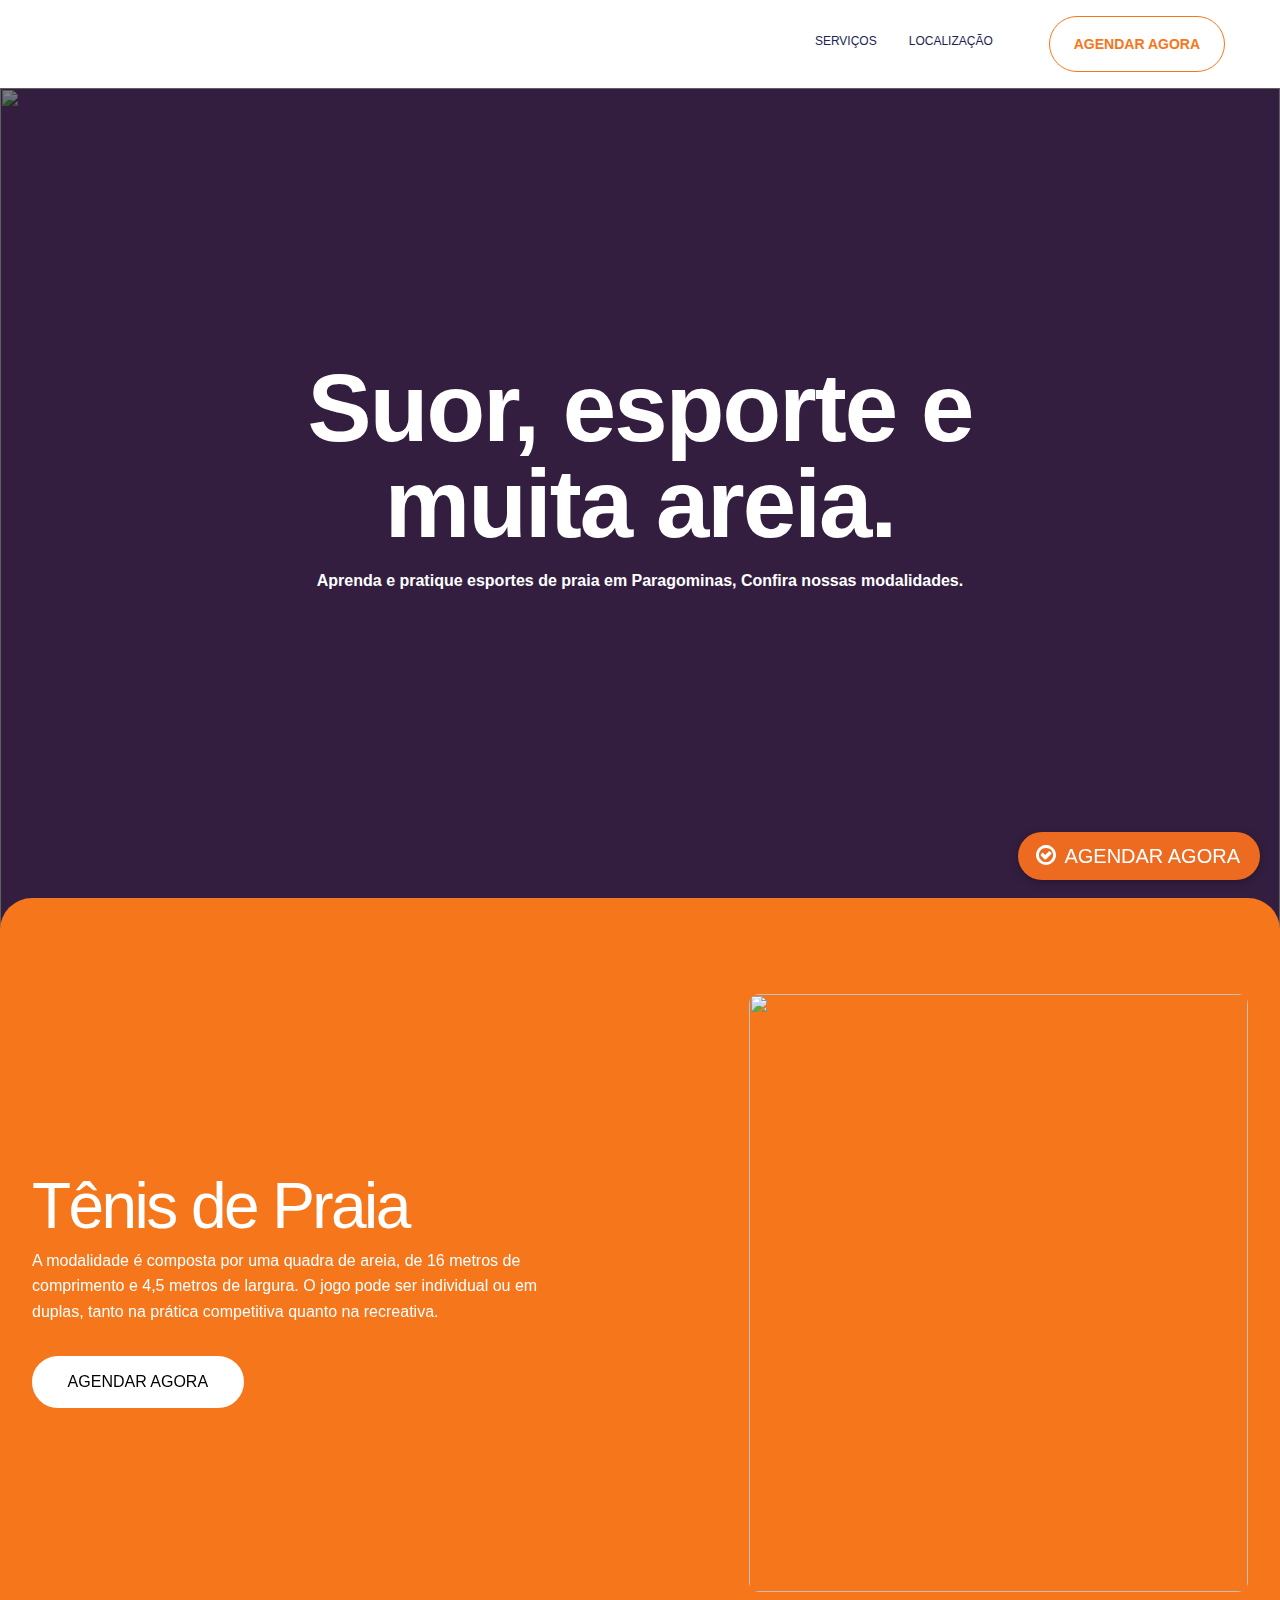
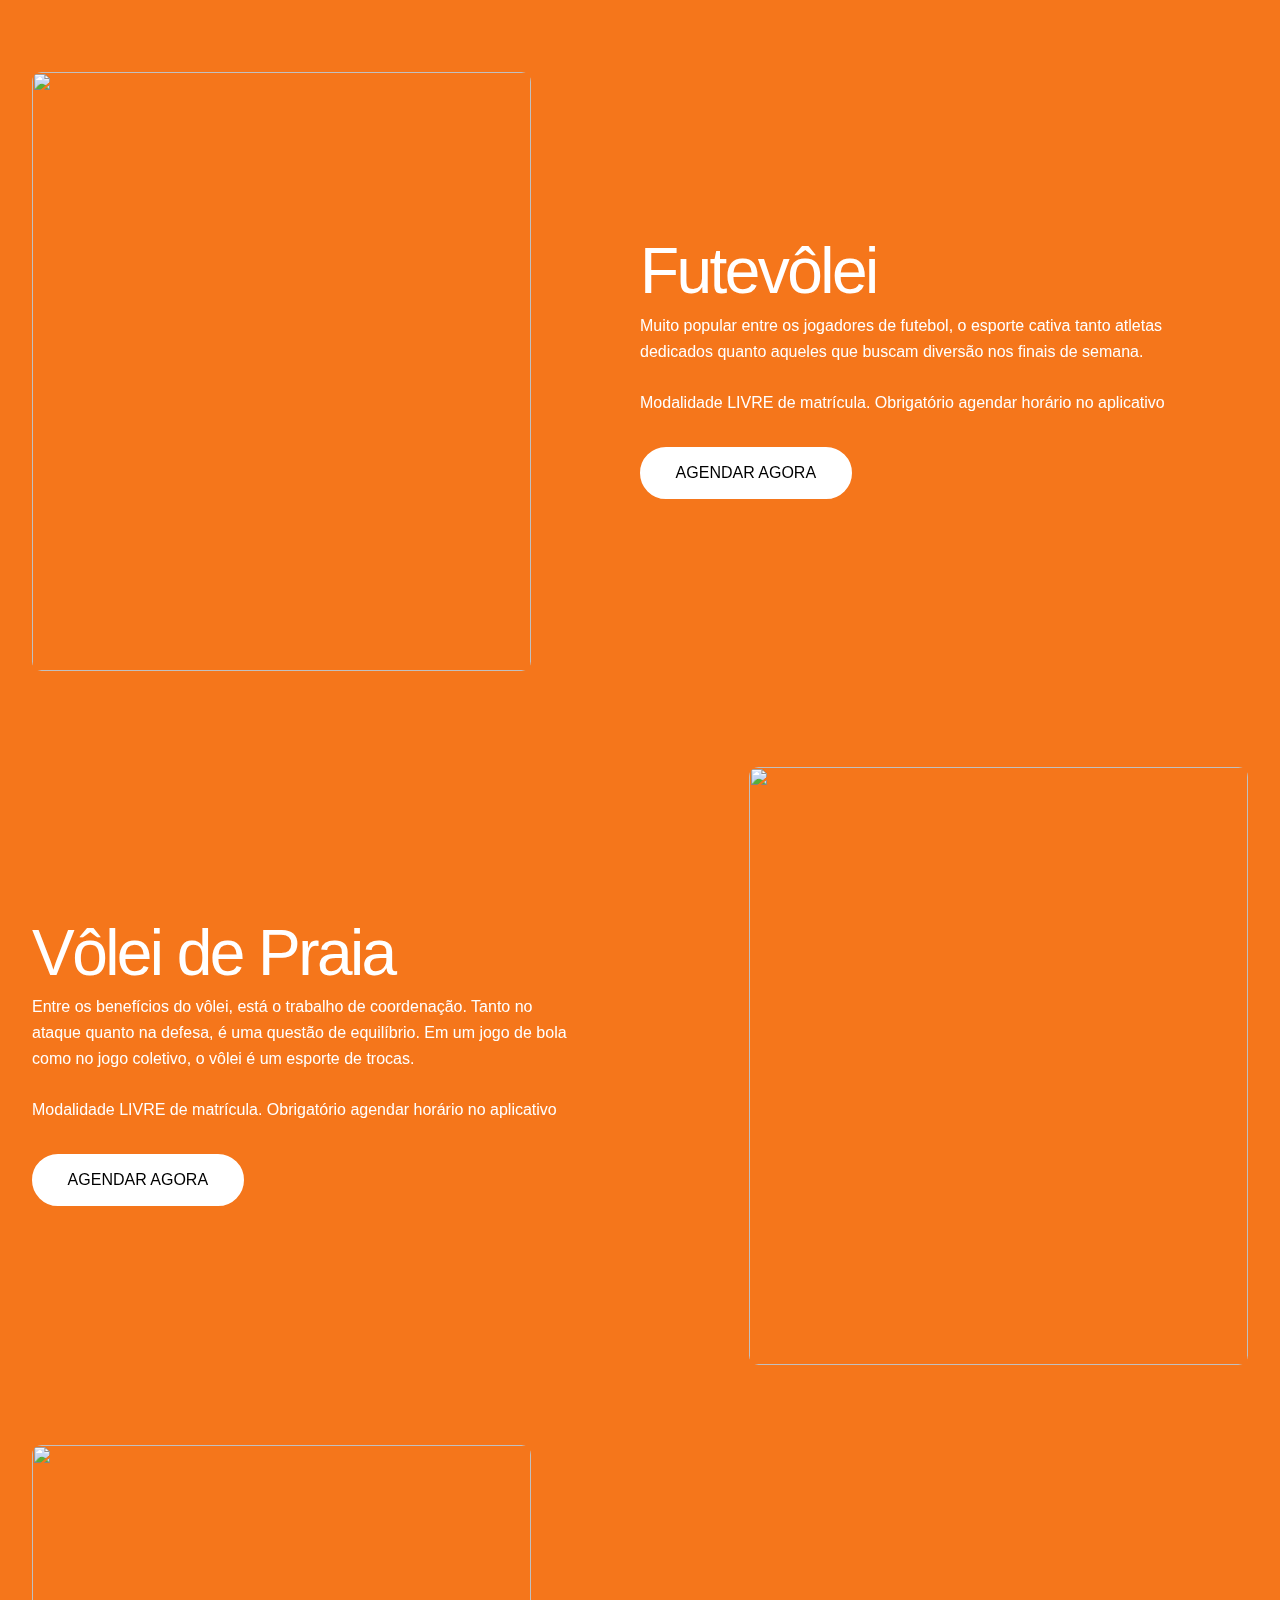
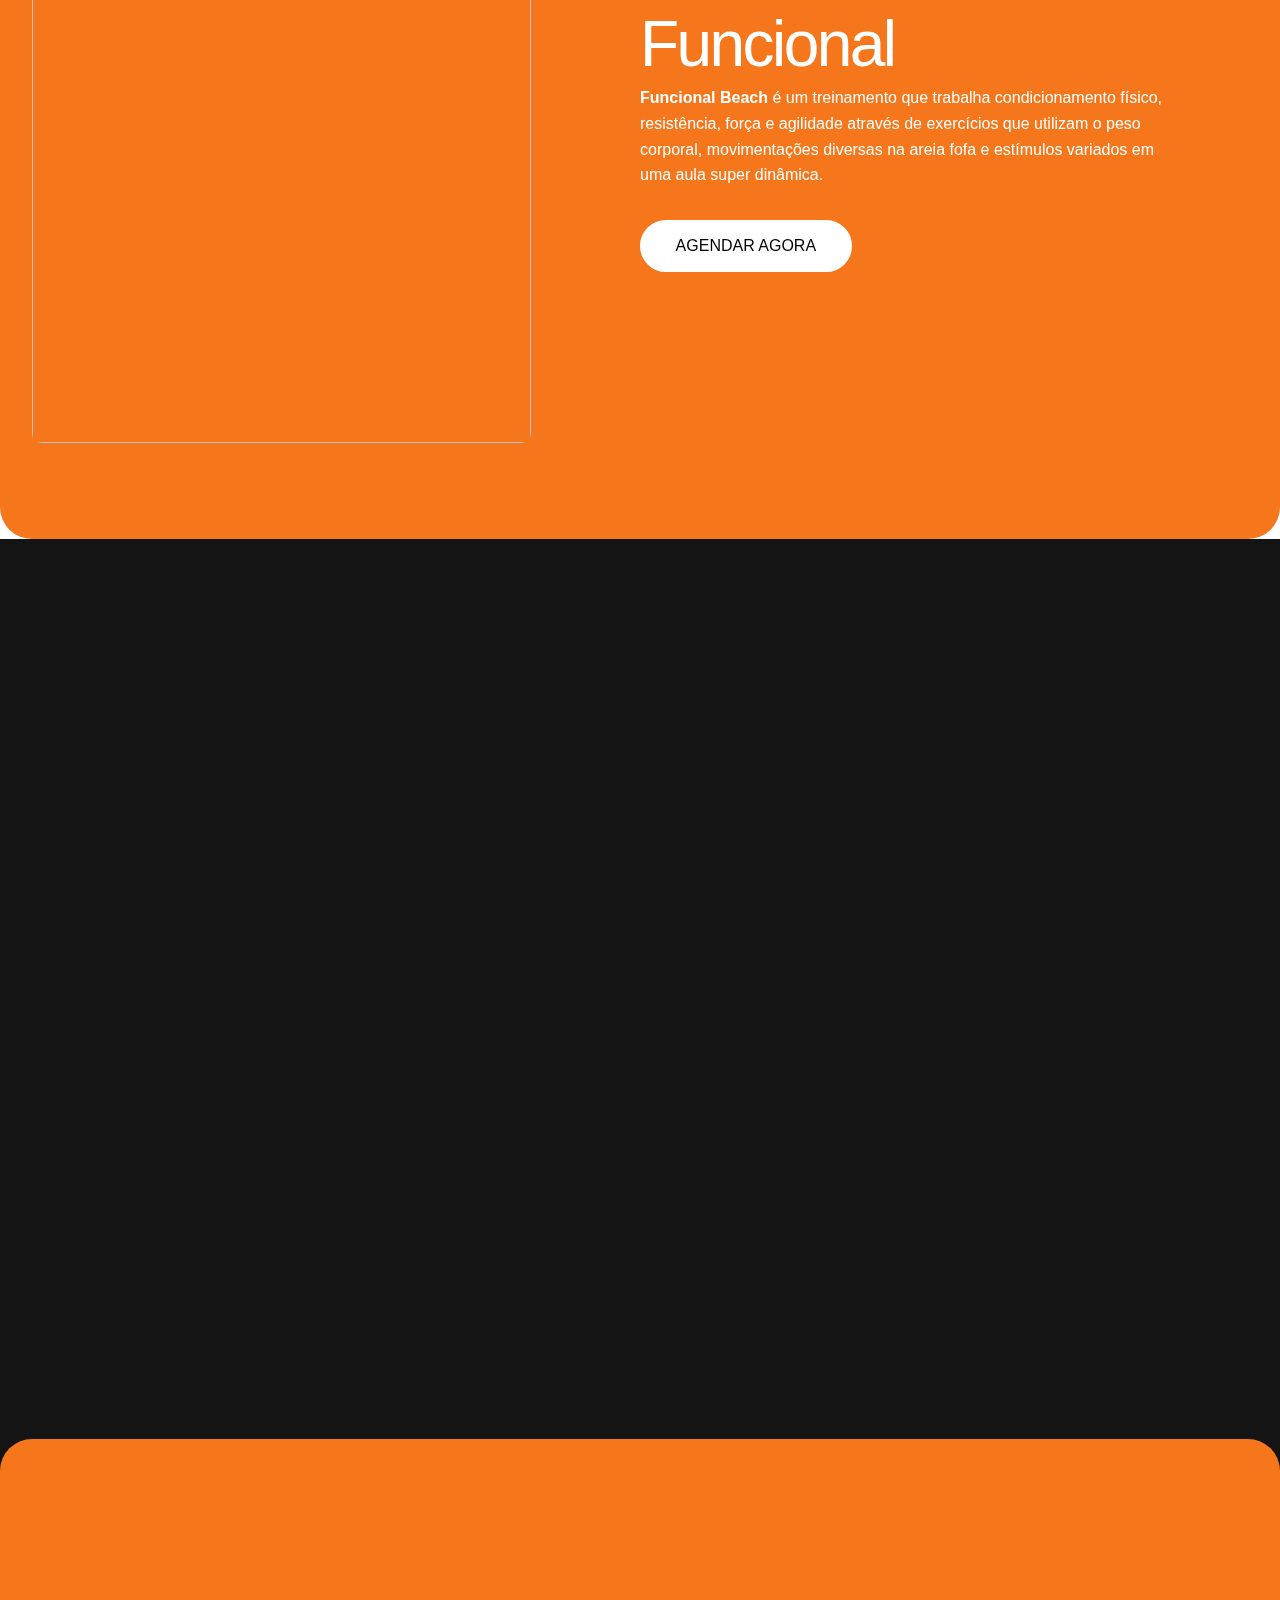
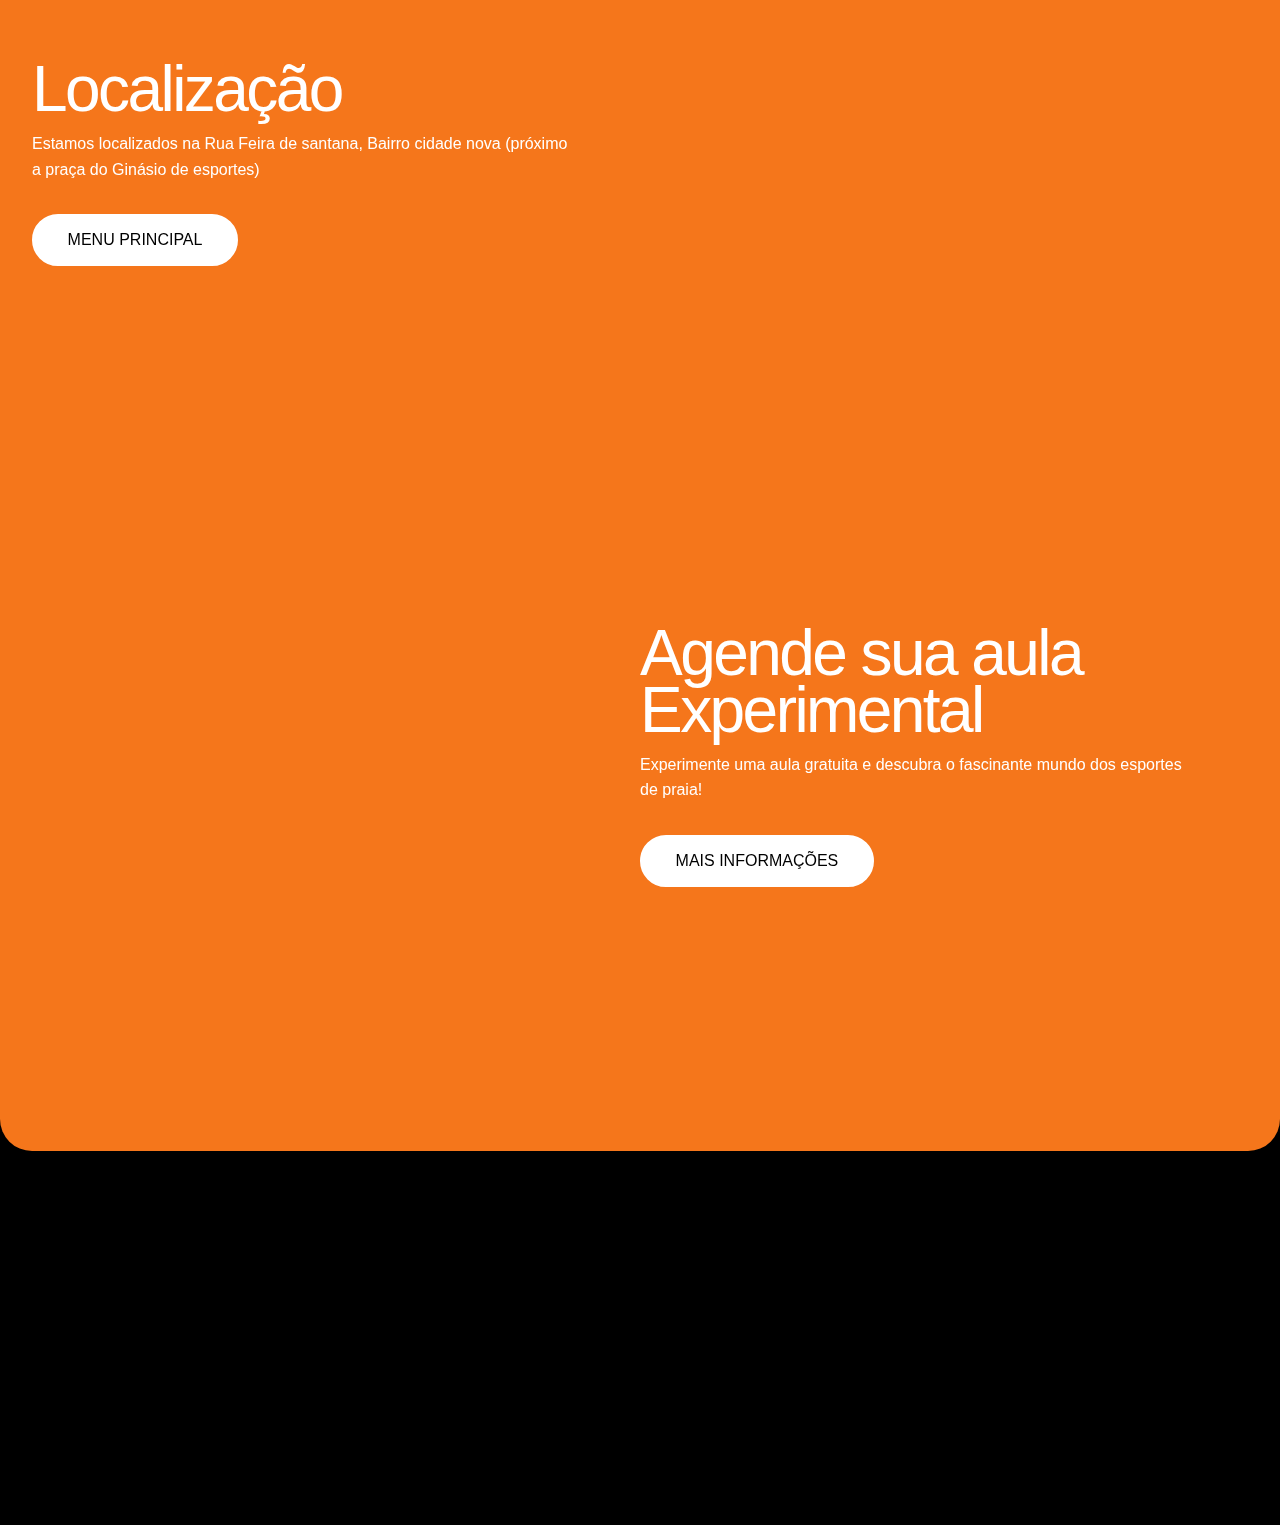
==== index.html @ f7cb95e3 "update index remove duplicate button" ====
<!-- Declaração do tipo de documento -->
<!DOCTYPE html>

<!-- Início do cabeçalho do documento HTML -->
<html>

<!-- Início da seção head -->
<head>
    
    <!-- Metadados para configuração de visualização em dispositivos -->
    <meta content="width=device-width, initial-scale=1" name="viewport" />
    
    <!-- Título da página e metadados adicionais -->
    <title data-react-helmet="true">ARENA CLUB PGM | Beach Sports em paragominas</title>
    <meta data-react-helmet="true" name="title" content="ARENA CLUB PGM | Beach Sports em paragominas">
    <meta data-react-helmet="true" property="og:site_name" content="ArenaClubPGM">
    <meta data-react-helmet="true" name="canonical" content="https://www.arenaclubpgm.com.br">
    <meta data-react-helmet="true" property="og:type" content="Página Customizada">
    <meta data-react-helmet="true" name="description" content="Faça seu agendamento ONLINE e venha pratiquar seu esporte de praia favorito conosco.">
    <meta data-react-helmet="true" name="og:url" content="https://www.arenaclubpgm.com.br">
    <meta data-react-helmet="true" property="og:title" content="Arena Club PGM | Beach Sports">
    <meta property="og:image" content="https://arenaclubpgm.com.br/assets/arena-club-pgm-thumb.webp" />
    <meta property="og:image:secure_url" content="https://arenaclubpgm.com.br/assets/arena-club-pgm-thumb.webp" />
    <link data-react-helmet="true" rel="canonical" href="https://www.arenaclubpgm.com.br">
        
    <!-- Link para a folha de estilo CSS -->
    <link href="style.css" rel="stylesheet" type="text/css" />

    <!-- Links para pré-conexão com o Google Fonts -->
    <link href="https://fonts.googleapis.com" rel="preconnect" />
    <link href="https://fonts.gstatic.com" rel="preconnect" crossorigin="anonymous" />

    <!-- Script para carregamento de fontes da Web -->
    <script src="https://ajax.googleapis.com/ajax/libs/webfont/1.6.26/webfont.js" type="text/javascript"></script>
    <script type="text/javascript">
        // Carregamento de fontes da Web
        WebFont.load({
            google: {
                families: ["Lato:100,100italic,300,300italic,400,400italic,700,700italic,900,900italic", "Oswald:200,300,400,500,600,700"]
            }
        });
    </script>

    <!-- Script para detecção de capacidades do dispositivo -->
    <script type="text/javascript">
        !function(o, c) {
            var n = c.documentElement,
                t = " w-mod-";
            // Adiciona classes ao elemento HTML para detecção de touch e JavaScript habilitado
            n.className += t + "js";
            ("ontouchstart" in o || o.DocumentTouch && c instanceof DocumentTouch) && (n.className += t + "touch");
        }(window, document);
    </script>

    <!-- Links para ícones -->
    <link href="https://uploads-ssl.webflow.com/6478cd049d4c8d6528206d97/6479e3a30a8a2d1ae71c7476_favicon-32x32.png" rel="shortcut icon" type="image/x-icon" />
    <link href="https://uploads-ssl.webflow.com/6478cd049d4c8d6528206d97/6479e399e3b9bdc2fe69d2e8_android-chrome-256x256.png" rel="apple-touch-icon" />
</head>
<!-- Fim da seção head -->

<body class="body">
    <div id=home data-animation="default" data-collapse="medium" data-duration="400" data-easing="ease" data-easing2="ease" role="banner" class="brix---header-wrapper w-nav">
        <div class="brix---container-default w-container">
            <div class="brix---header-content-wrapper"><a href="/" aria-current="page" class="brix---header-logo-link w-nav-brand w--current"><img src="https://uploads-ssl.webflow.com/6478cd049d4c8d6528206d97/6478ceb07e71b5438f11f08a_Logo%20Site.png" srcset="https://uploads-ssl.webflow.com/6478cd049d4c8d6528206d97/6478ceb07e71b5438f11f08a_Logo%20Site-p-500.png 500w, https://uploads-ssl.webflow.com/6478cd049d4c8d6528206d97/6478ceb07e71b5438f11f08a_Logo%20Site-p-800.png 800w, https://uploads-ssl.webflow.com/6478cd049d4c8d6528206d97/6478ceb07e71b5438f11f08a_Logo%20Site-p-1080.png 1080w, https://uploads-ssl.webflow.com/6478cd049d4c8d6528206d97/6478ceb07e71b5438f11f08a_Logo%20Site.png 1200w" width="160" sizes="(max-width: 479px) 55vw, (max-width: 767px) 144px, 160px" alt="" class="brix---header-logo" /></a>
                <div class="brix---header-right-col">
                    <nav role="navigation" class="brix---header-menu-wrapper w-nav-menu">
                        <ul role="list" class="brix---header-nav-menu-list">
                           <!-- Botão "HOME" removido:  <li class="brix---header-nav-list-item"><a href="#" class="brix---header-nav-link w-nav-link">Home</a></li> -->
                            <li class="brix---header-nav-list-item"><a href="#servicos" class="brix---header-nav-link w-nav-link">Serviços</a></li>
                            <li class="brix---header-nav-list-item"><a href="#about" class="brix---header-nav-link w-nav-link">Localização</a></li>
                            <li class="brix---header-nav-list-item"></li>
                            <li class="brix---header-nav-list-item-show-in-mbl"><a href="#reserva" class="brix---btn-primary-small w-button">AGENDAMENTO</a></li>
                        </ul>
                    </nav>
                    <div class="brix---hamburger-menu-wrapper w-nav-button">
                        <div class="brix---hamburger-menu-bar-top"></div>
                        <div class="brix---hamburger-menu-bar-bottom"></div>
                    </div>
                    <div class="brix---btn-header-hidden-on-mbl"><a href="#reserva" target="_blank" class="brix---btn-primary-small w-button">AGENDAR AGORA</a></div>
                </div>
            </div>
        </div>
    </div>
    <div class="page-wrapper">
        <div class="page-styles w-embed">
            <style>
                a {
                    color: inherit;
                }
            </style>
        </div>
        <main class="page-main">
            <div class="home-hero_wrapper">
                <header class="home-hero_section"><img src="https://uploads-ssl.webflow.com/6478cd049d4c8d6528206d97/64792cdd9266076c2ab4b5d1_61f92fee0b93fd584c8227e1_beachtennis.jpg" loading="lazy" sizes="100vw" srcset="https://uploads-ssl.webflow.com/6478cd049d4c8d6528206d97/64792cdd9266076c2ab4b5d1_61f92fee0b93fd584c8227e1_beachtennis-p-500.jpg 500w, https://uploads-ssl.webflow.com/6478cd049d4c8d6528206d97/64792cdd9266076c2ab4b5d1_61f92fee0b93fd584c8227e1_beachtennis-p-800.jpg 800w, https://uploads-ssl.webflow.com/6478cd049d4c8d6528206d97/64792cdd9266076c2ab4b5d1_61f92fee0b93fd584c8227e1_beachtennis-p-1080.jpg 1080w, https://uploads-ssl.webflow.com/6478cd049d4c8d6528206d97/64792cdd9266076c2ab4b5d1_61f92fee0b93fd584c8227e1_beachtennis-p-1600.jpg 1600w, https://uploads-ssl.webflow.com/6478cd049d4c8d6528206d97/64792cdd9266076c2ab4b5d1_61f92fee0b93fd584c8227e1_beachtennis.jpg 2000w" alt="" class="home-hero_image" />
                    <div class="container">
                        <div class="spacer-64"></div>
                        <div class="w-layout-grid grid">
                            <h1 class="home-hero_heading text-size-display"><strong class="bold-text">Suor, esporte e
                                    muita areia.</strong></h1>
                            <p class="paragraph"><strong class="home-intro_p">Aprenda e pratique esportes de praia em
                                    Paragominas, Confira nossas modalidades.</strong></p>
                        </div>
                        <div class="spacer-32"></div>
                        <div class="spacer-64"></div>
                    </div>
                </header>
                <div class="spacer"></div>
            </div>
            <section id="servicos" class="home-content_wrapper">
                <section class="home-intro_section">
                    <section id="BeachTennis" class="container">
                        <div class="spacer-96"></div>
                        <div class="home-intro_layout">
                            <div id="w-node-_5f9a8367-d08e-a216-f1e6-c2922a35eb99-28206e15" class="home-intro_content">
                                <h2 class="text-size-h2">Tênis de Praia</h2>
                                <div class="spacer-12"></div>
                                <p class="home-intro_p">A modalidade é composta por uma quadra de areia, de 16 metros de
                                    comprimento e 4,5 metros de largura. O jogo pode ser individual ou em duplas, tanto
                                    na prática competitiva quanto na recreativa.</p>
                                <div class="spacer-32"></div><a href="#reserva" target="_blank" class="c_button_link w-button">AGENDAR AGORA</a>
                            </div>
                            <div id="w-node-_5f9a8367-d08e-a216-f1e6-c2922a35eba2-28206e15" class="home-intro_visual">
                                <div class="home-intro_visual-height"><img src="https://uploads-ssl.webflow.com/6478cd049d4c8d6528206d97/6479f6c6a61974667e4a9282_BT%201.webp" loading="lazy" sizes="(max-width: 767px) 90vw, (max-width: 991px) 480px, 39vw" srcset="https://uploads-ssl.webflow.com/6478cd049d4c8d6528206d97/6479f6c6a61974667e4a9282_BT%201-p-500.webp 500w, https://uploads-ssl.webflow.com/6478cd049d4c8d6528206d97/6479f6c6a61974667e4a9282_BT%201-p-800.webp 800w, https://uploads-ssl.webflow.com/6478cd049d4c8d6528206d97/6479f6c6a61974667e4a9282_BT%201-p-1080.webp 1080w, https://uploads-ssl.webflow.com/6478cd049d4c8d6528206d97/6479f6c6a61974667e4a9282_BT%201.webp 1332w" alt="" class="home-intro_image is-top" /></div>
                            </div>
                        </div>
                        <div class="spacer-80"></div>
                    </section>
                </section>
                <section class="home-intro_section">
                    <section id="Futvolei" class="container">
                        <div class="home-intro_layout is-alt">
                            <div id="w-node-_1821877d-d387-9f7b-014c-c09bbaba7e40-28206e15" class="home-intro_content">
                                <h2 class="text-size-h2">Futevôlei</h2>
                                <div class="spacer-12"></div>
                                <p class="home-intro_p">Muito popular entre os jogadores de futebol, o esporte cativa
                                    tanto atletas dedicados quanto aqueles que buscam diversão nos finais de
                                    semana.<br /><br />Modalidade LIVRE de matrícula. Obrigatório agendar horário no
                                    aplicativo</p>
                                <div class="spacer-32"></div><a href="#reserva" target="_blank" class="c_button_link w-button">AGENDAR AGORA</a>
                            </div>
                            <div id="w-node-_1821877d-d387-9f7b-014c-c09bbaba7e49-28206e15" class="home-intro_visual">
                                <div class="home-intro_visual-height"><img src="https://uploads-ssl.webflow.com/6478cd049d4c8d6528206d97/647961ed6809616fa762d7a7_futvolei-scaled%400%2C5x%201.webp" loading="lazy" sizes="(max-width: 767px) 90vw, (max-width: 991px) 480px, 39vw" srcset="https://uploads-ssl.webflow.com/6478cd049d4c8d6528206d97/647961ed6809616fa762d7a7_futvolei-scaled%400%2C5x%201-p-500.webp 500w, https://uploads-ssl.webflow.com/6478cd049d4c8d6528206d97/647961ed6809616fa762d7a7_futvolei-scaled%400%2C5x%201.webp 762w" alt="" class="home-intro_image" /></div>
                            </div>
                        </div>
                    </section>
                </section>
                <section class="home-intro_section">
                    <section id="Volei" class="container">
                        <div class="spacer-96"></div>
                        <aside class="home-intro_layout">
                            <div id="w-node-_437794b3-cda4-cd55-fe22-bb7ef0cb2329-28206e15" class="home-intro_content">
                                <h2 class="text-size-h2">Vôlei de Praia</h2>
                                <div class="spacer-12"></div>
                                <p class="home-intro_p">Entre os benefícios do vôlei, está o trabalho de coordenação.
                                    Tanto no ataque quanto na defesa, é uma questão de equilíbrio. Em um jogo de bola
                                    como no jogo coletivo, o vôlei é um esporte de trocas. <br />‍<br />Modalidade LIVRE
                                    de matrícula. Obrigatório agendar horário no aplicativo</p>
                                <div class="spacer-32"></div><a href="#reserva" target="_blank" class="c_button_link w-button">AGENDAR AGORA</a>
                            </div>
                            <div id="w-node-_38f72140-52ae-db5a-447b-f9b8ea3a420d-28206e15" class="home-intro_visual">
                                <div class="home-intro_visual-height"><img src="https://uploads-ssl.webflow.com/6478cd049d4c8d6528206d97/6480fe56a57a1988f5a7b7af_volei2.webp" loading="lazy" sizes="(max-width: 767px) 90vw, (max-width: 991px) 480px, 39vw" srcset="https://uploads-ssl.webflow.com/6478cd049d4c8d6528206d97/6480fe56a57a1988f5a7b7af_volei2-p-500.webp 500w, https://uploads-ssl.webflow.com/6478cd049d4c8d6528206d97/6480fe56a57a1988f5a7b7af_volei2-p-800.webp 800w, https://uploads-ssl.webflow.com/6478cd049d4c8d6528206d97/6480fe56a57a1988f5a7b7af_volei2.webp 1170w" alt="" class="home-intro_image is-top" /></div>
                            </div>
                        </aside>
                        <div class="spacer-80"></div>
                    </section>
                </section>
                <section class="home-intro_section">
                    <section id="Funcional" class="container">
                        <div class="home-intro_layout is-alt">
                            <div id="w-node-_404ddb6b-bfdd-0766-74b3-7c7ae679a3dd-28206e15" class="home-intro_content">
                                <h2 class="text-size-h2">Funcional</h2>
                                <div class="spacer-12"></div>
                                <p class="home-intro_p"><strong>Funcional Beach</strong> é um treinamento que trabalha
                                    condicionamento físico, resistência, força e agilidade através de exercícios que
                                    utilizam o peso corporal, movimentações diversas na areia fofa e estímulos variados
                                    em uma aula super dinâmica.</p>
                                <div class="spacer-32"></div><a href="#reserva" target="_blank" class="c_button_link w-button">AGENDAR AGORA</a>
                            </div>
                            <div id="w-node-_404ddb6b-bfdd-0766-74b3-7c7ae679a3e9-28206e15" class="home-intro_visual">
                                <div class="home-intro_visual-height"><img src="https://uploads-ssl.webflow.com/6478cd049d4c8d6528206d97/6479f4f8cdb37b6067940011_funcional.jpeg" loading="lazy" sizes="(max-width: 767px) 90vw, (max-width: 991px) 480px, 39vw" srcset="https://uploads-ssl.webflow.com/6478cd049d4c8d6528206d97/6479f4f8cdb37b6067940011_funcional-p-500.jpeg 500w, https://uploads-ssl.webflow.com/6478cd049d4c8d6528206d97/6479f4f8cdb37b6067940011_funcional-p-800.jpeg 800w, https://uploads-ssl.webflow.com/6478cd049d4c8d6528206d97/6479f4f8cdb37b6067940011_funcional.jpeg 1280w" alt="" class="home-intro_image" /></div>
                            </div>
                        </div>
                        <div class="spacer-96"></div>
                    </section>
                </section>
            </section>
            <div class="home-cta_wrapper">
                <section class="home-cta_section">
                    <iframe src="https://arena-club-pgm.reservio.com" width="100%" height="540px" frameborder="0"></iframe>
                    <div class="container">
                        
                        <div id="reserva" class="spacer-32"></div><a href="https://api.whatsapp.com/send?phone=5591991959722" target="_blank" class="c_button_link is-alt w-button">FALE CONOSCO</a>
                      
                    </div>
                </section>
            </div>
            <section id="about" class="home-content_wrapper">
                <section class="home-intro_section">
                    <div class="container">
                        <div class="spacer-96"></div>
                        <div class="home-intro_layout">
                            <div id="w-node-_72d99725-fa73-c118-187b-cbce58fac49e-28206e15" class="home-intro_content">
                                <div class="spacer-12">
                                    <h2 class="text-size-h2">Localização</h2>
                                </div>
                                <p class="home-intro_p">Estamos localizados na Rua Feira de santana, Bairro cidade nova 
                                    (próximo a praça do Ginásio de esportes)</p>
                                <div class="spacer-32"></div><a href="#home"
                                    target="_blank" class="c_button_link w-button">MENU PRINCIPAL</a>
                            </div>
                            <div id="w-node-_72d99725-fa73-c118-187b-cbce58fac4a7-28206e15" class="home-intro_visual">
                                <div class="home-intro_visual-height" style="padding-top: 0px;"><iframe src="https://www.google.com/maps/embed?pb=!1m18!1m12!1m3!1d3984.3413094281505!2d-47.35764402592727!3d-3.0024968969734926!2m3!1f0!2f0!3f0!3m2!1i1024!2i768!4f13.1!3m3!1m2!1s0xc1603e392bbb7e1%3A0x31c4663cdc5ece16!2sArena%20Club%20PGM%20-%20Esportes%20na%20areia!5e0!3m2!1spt-BR!2sbr!4v1701383277561!5m2!1spt-BR!2sbr" width="100%" height="450" style="border:0;" allowfullscreen="" loading="lazy" referrerpolicy="no-referrer-when-downgrade"></iframe>
                             </div>
                            </div>
                        </div>
                        <div class="spacer-64"></div>
                    </div>
                </section>
                <section class="home-intro_section">
                    <div class="container">
                        <div class="home-intro_layout is-alt">
                            <div id="w-node-_72d99725-fa73-c118-187b-cbce58fac4ae-28206e15" class="home-intro_content">
                                <h2 class="text-size-h2">Agende sua aula Experimental</h2>
                                <div class="spacer-12"></div>
                                <p class="home-intro_p">Experimente uma aula gratuita e descubra o fascinante mundo dos
                                    esportes de praia!</p>
                                <div class="spacer-32"></div><a href="https://reserva.arenaclubpgm.com.br" target="_blank" class="c_button_link w-button">MAIS INFORMAÇÕES</a>
                            </div>
                            <div id="w-node-_72d99725-fa73-c118-187b-cbce58fac4b7-28206e15" class="home-intro_visual">
                                <div class="home-intro_visual-height"><img
                                        src="https://uploads-ssl.webflow.com/6478cd049d4c8d6528206d97/64792cdd9266076c2ab4b5d1_61f92fee0b93fd584c8227e1_beachtennis.jpg"
                                        loading="lazy" sizes="(max-width: 767px) 90vw, (max-width: 991px) 480px, 39vw"
                                        srcset="https://uploads-ssl.webflow.com/6478cd049d4c8d6528206d97/64792cdd9266076c2ab4b5d1_61f92fee0b93fd584c8227e1_beachtennis-p-500.jpg 500w, https://uploads-ssl.webflow.com/6478cd049d4c8d6528206d97/64792cdd9266076c2ab4b5d1_61f92fee0b93fd584c8227e1_beachtennis-p-800.jpg 800w, https://uploads-ssl.webflow.com/6478cd049d4c8d6528206d97/64792cdd9266076c2ab4b5d1_61f92fee0b93fd584c8227e1_beachtennis-p-1080.jpg 1080w, https://uploads-ssl.webflow.com/6478cd049d4c8d6528206d97/64792cdd9266076c2ab4b5d1_61f92fee0b93fd584c8227e1_beachtennis-p-1600.jpg 1600w, https://uploads-ssl.webflow.com/6478cd049d4c8d6528206d97/64792cdd9266076c2ab4b5d1_61f92fee0b93fd584c8227e1_beachtennis.jpg 2000w"
                                        alt="" class="home-intro_image" /></div>
                            </div>
                        </div>
                        <div class="spacer-96"></div>
                    </div>
                </section>
            </section>
            <div class="footer_wrapper">
                <div class="spacer"></div>
                <footer class="footer_component">
                    <div class="container">
                        <div class="spacer-96"></div>
                        <div class="footer_top-layout">
                            <div id="w-node-_859bb590-66dd-2fd3-40b6-496575df0ba2-28206e15" class="footer_content"><a id="w-node-a1cc3dcf-40a8-3b6a-bed6-a263ade46ac9-28206e15" href="#home" class="footer_logo w-inline-block"><img src="https://uploads-ssl.webflow.com/6478cd049d4c8d6528206d97/6478ceb07e71b5438f11f08a_Logo%20Site.png" loading="lazy" sizes="(max-width: 479px) 54vw, (max-width: 991px) 26vw, 21vw" srcset="https://uploads-ssl.webflow.com/6478cd049d4c8d6528206d97/6478ceb07e71b5438f11f08a_Logo%20Site-p-500.png 500w, https://uploads-ssl.webflow.com/6478cd049d4c8d6528206d97/6478ceb07e71b5438f11f08a_Logo%20Site-p-800.png 800w, https://uploads-ssl.webflow.com/6478cd049d4c8d6528206d97/6478ceb07e71b5438f11f08a_Logo%20Site-p-1080.png 1080w, https://uploads-ssl.webflow.com/6478cd049d4c8d6528206d97/6478ceb07e71b5438f11f08a_Logo%20Site.png 1200w" alt="" class="image" /></a>
                                <div class="footer_bottom"><a href="#" class="footer_small-link">Políticas de
                                        Privaciadade</a><a href="https://wa.me/5585991092029?text=Ol%C3%A1%21+Gostaria+de+solicitar+um+or%C3%A7amento+sem+compromisso." class="footer_small-link">Desenvolvido por: RC WEB Designer</a>
                                    <div class="footer_copyright">© Todos direitos reservados. Arena Club Pgm.</div>
                                </div>
                            </div>
                            <div id="w-node-c4f9bb68-58c1-872c-4c16-1285390defcc-28206e15" class="footer_link-wrap">
                                <div class="footer_link-header">Serviços</div><a href="#BeachTennis" class="footer_link">Tennis de Praia</a><a href="#Funcional" class="footer_link">Funcional</a><a href="#Futvolei" class="footer_link">Futevôlei</a><a href="#Volei" class="footer_link">Vôlei de
                                    Praia</a>
                            </div>
                            <div id="w-node-f731a59a-d853-d86a-636b-66cb4ac42ccf-28206e15" class="footer_link-wrap">
                                <div class="footer_link-header">Sobre</div><a href="https://www.instagram.com/arenaclubpgm/" target="_blank" class="footer_link">Instagram</a><a href="https://g.page/r/CRbOXtw8ZsQxEBM/review" class="footer_link">Deixar Avaliação</a><a href="#" class="footer_link">FAQs</a>
                            </div>
                            <div id="w-node-_25c66ab8-c6aa-f79e-4912-1c0ab00d7b28-28206e15" class="footer_link-wrap">
                                <div class="footer_link-header">Contato</div><a href="https://api.whatsapp.com/send?phone=5591992024854" target="_blank" class="footer_link">Whatsapp</a><a href="mailto:arenaclubpgm@gmail.com" class="footer_link">E-mail</a>
                            </div>
                        </div>
                        <div class="spacer-96"></div> <a href="https://agendamento.arenaclubpgm.com.br" class="fh-icon--check fh-button-true-flat-color fh-fixed--bottom fh-shape--round">AGENDAR AGORA</a>
                    </div>
                </footer>
            </div>
        </main>
    </div>
    <script src="https://d3e54v103j8qbb.cloudfront.net/js/jquery-3.5.1.min.dc5e7f18c8.js?site=6478cd049d4c8d6528206d97" type="text/javascript" integrity="sha256-9/aliU8dGd2tb6OSsuzixeV4y/faTqgFtohetphbbj0=" crossorigin="anonymous"></script>
    <script src="https://uploads-ssl.webflow.com/6478cd049d4c8d6528206d97/js/webflow.04d8be246.js" type="text/javascript"></script>
</body>

</html>
---- style.css ----
/* Define as configurações de ajuste de tamanho de texto para o elemento html */

html {
  -ms-text-size-adjust: 100%; /* Define o ajuste de tamanho de texto para navegadores Internet Explorer */
  -webkit-text-size-adjust: 100%; /* Define o ajuste de tamanho de texto para navegadores WebKit (como Safari) */
  font-family: sans-serif; /* Define a família de fonte padrão para o documento como "sans-serif" (sem serifa) */
}

/* Define as configurações de margem para o elemento body */

body {
  margin: 0; /* Define a margem do corpo do documento como 0, removendo qualquer espaçamento entre o corpo e a borda da janela do navegador */
}

article, aside, details, figcaption, figure, footer, header, hgroup, main, menu, nav, section, summary {
  display: block;
}

audio, canvas, progress, video {
  vertical-align: baseline;
  display: inline-block;
}

audio:not([controls]) {
  height: 0;
  display: none;
}

[hidden], template {
  display: none;
}

a {
  background-color: rgba(0, 0, 0, 0);
}

a:active, a:hover {
  outline: 0;
}

abbr[title] {
  border-bottom: 1px dotted;
}

b, strong {
  font-weight: bold;
}

dfn {
  font-style: italic;
}

h1 {
  margin: .67em 0;
  font-size: 2em;
}

mark {
  color: #000;
  background: #ff0;
}

small {
  font-size: 80%;
}

sub, sup {
  vertical-align: baseline;
  font-size: 75%;
  line-height: 0;
  position: relative;
}

sup {
  top: -.5em;
}

sub {
  bottom: -.25em;
}

img {
  border: 0;
}

svg:not(:root) {
  overflow: hidden;
}

figure {
  margin: 1em 40px;
}

hr {
  box-sizing: content-box;
  height: 0;
}

pre {
  overflow: auto;
}

code, kbd, pre, samp {
  font-family: monospace;
  font-size: 1em;
}

button, input, optgroup, select, textarea {
  color: inherit;
  font: inherit;
  margin: 0;
}

button {
  overflow: visible;
}

button, select {
  text-transform: none;
}

button, html input[type="button"], input[type="reset"] {
  -webkit-appearance: button;
  cursor: pointer;
}

button[disabled], html input[disabled] {
  cursor: default;
}

button::-moz-focus-inner, input::-moz-focus-inner {
  border: 0;
  padding: 0;
}

input {
  line-height: normal;
}

input[type="checkbox"], input[type="radio"] {
  box-sizing: border-box;
  padding: 0;
}

input[type="number"]::-webkit-inner-spin-button, input[type="number"]::-webkit-outer-spin-button {
  height: auto;
}

input[type="search"] {
  -webkit-appearance: none;
}

input[type="search"]::-webkit-search-cancel-button, input[type="search"]::-webkit-search-decoration {
  -webkit-appearance: none;
}

fieldset {
  border: 1px solid silver;
  margin: 0 2px;
  padding: .35em .625em .75em;
}

legend {
  border: 0;
  padding: 0;
}

textarea {
  overflow: auto;
}

optgroup {
  font-weight: bold;
}

table {
  border-collapse: collapse;
  border-spacing: 0;
}

td, th {
  padding: 0;
}

@font-face {
  font-family: webflow-icons;
  src: url("[data-uri]") format("truetype");
  font-weight: normal;
  font-style: normal;
}

[class^="w-icon-"], [class*=" w-icon-"] {
  speak: none;
  font-variant: normal;
  text-transform: none;
  -webkit-font-smoothing: antialiased;
  -moz-osx-font-smoothing: grayscale;
  font-style: normal;
  font-weight: normal;
  line-height: 1;
  font-family: webflow-icons !important;
}

.w-icon-slider-right:before {
  content: "î˜€";
}

.w-icon-slider-left:before {
  content: "î˜";
}

.w-icon-nav-menu:before {
  content: "î˜‚";
}

.w-icon-arrow-down:before, .w-icon-dropdown-toggle:before {
  content: "î˜ƒ";
}

.w-icon-file-upload-remove:before {
  content: "î¤€";
}

.w-icon-file-upload-icon:before {
  content: "î¤ƒ";
}

* {
  box-sizing: border-box;
}

html {
  height: 100%;
}

body {
  min-height: 100%;
  color: #333;
  background-color: #fff;
  margin: 0;
  font-family: Arial, sans-serif;
  font-size: 14px;
  line-height: 20px;
}

img {
  max-width: 100%;
  vertical-align: middle;
  display: inline-block;
}

html.w-mod-touch * {
  background-attachment: scroll !important;
}

.w-block {
  display: block;
}

.w-inline-block {
  max-width: 100%;
  display: inline-block;
}

.w-clearfix:before, .w-clearfix:after {
  content: " ";
  grid-area: 1 / 1 / 2 / 2;
  display: table;
}

.w-clearfix:after {
  clear: both;
}

.w-hidden {
  display: none;
}

.w-button {
  color: #fff;
  line-height: inherit;
  cursor: pointer;
  background-color: #3898ec;
  border: 0;
  border-radius: 0;
  padding: 9px 15px;
  text-decoration: none;
  display: inline-block;
}

input.w-button {
  -webkit-appearance: button;
}

html[data-w-dynpage] [data-w-cloak] {
  color: rgba(0, 0, 0, 0) !important;
}

.w-webflow-badge, .w-webflow-badge * {
  z-index: auto;
  visibility: visible;
  box-sizing: border-box;
  width: auto;
  height: auto;
  max-height: none;
  max-width: none;
  min-height: 0;
  min-width: 0;
  float: none;
  clear: none;
  box-shadow: none;
  opacity: 1;
  direction: ltr;
  font-family: inherit;
  font-weight: inherit;
  color: inherit;
  font-size: inherit;
  line-height: inherit;
  font-style: inherit;
  font-variant: inherit;
  text-align: inherit;
  letter-spacing: inherit;
  -webkit-text-decoration: inherit;
  text-decoration: inherit;
  text-indent: 0;
  text-transform: inherit;
  text-shadow: none;
  font-smoothing: auto;
  vertical-align: baseline;
  cursor: inherit;
  white-space: inherit;
  word-break: normal;
  word-spacing: normal;
  word-wrap: normal;
  background: none;
  border: 0 rgba(0, 0, 0, 0);
  border-radius: 0;
  margin: 0;
  padding: 0;
  list-style-type: disc;
  transition: none;
  display: block;
  position: static;
  top: auto;
  bottom: auto;
  left: auto;
  right: auto;
  overflow: visible;
  transform: none;
}

.w-webflow-badge {
  white-space: nowrap;
  cursor: pointer;
  box-shadow: 0 0 0 1px rgba(0, 0, 0, .1), 0 1px 3px rgba(0, 0, 0, .1);
  visibility: visible !important;
  z-index: 2147483647 !important;
  color: #aaadb0 !important;
  opacity: 1 !important;
  width: auto !important;
  height: auto !important;
  background-color: #fff !important;
  border-radius: 3px !important;
  margin: 0 !important;
  padding: 6px 8px 6px 6px !important;
  font-size: 12px !important;
  line-height: 14px !important;
  text-decoration: none !important;
  display: inline-block !important;
  position: fixed !important;
  top: auto !important;
  bottom: 12px !important;
  left: auto !important;
  right: 12px !important;
  overflow: visible !important;
  transform: none !important;
}

.w-webflow-badge > img {
  visibility: visible !important;
  opacity: 1 !important;
  vertical-align: middle !important;
  display: inline-block !important;
}

h1, h2, h3, h4, h5, h6 {
  margin-bottom: 10px;
  font-weight: bold;
}

h1 {
  margin-top: 20px;
  font-size: 38px;
  line-height: 44px;
}

h2 {
  margin-top: 20px;
  font-size: 32px;
  line-height: 36px;
}

h3 {
  margin-top: 20px;
  font-size: 24px;
  line-height: 30px;
}

h4 {
  margin-top: 10px;
  font-size: 18px;
  line-height: 24px;
}

h5 {
  margin-top: 10px;
  font-size: 14px;
  line-height: 20px;
}

h6 {
  margin-top: 10px;
  font-size: 12px;
  line-height: 18px;
}

p {
  margin-top: 0;
  margin-bottom: 10px;
}

blockquote {
  border-left: 5px solid #e2e2e2;
  margin: 0 0 10px;
  padding: 10px 20px;
  font-size: 18px;
  line-height: 22px;
}

figure {
  margin: 0 0 10px;
}

figcaption {
  text-align: center;
  margin-top: 5px;
}

ul, ol {
  margin-top: 0;
  margin-bottom: 10px;
  padding-left: 40px;
}

.w-list-unstyled {
  padding-left: 0;
  list-style: none;
}

.w-embed:before, .w-embed:after {
  content: " ";
  grid-area: 1 / 1 / 2 / 2;
  display: table;
}

.w-embed:after {
  clear: both;
}

.w-video {
  width: 100%;
  padding: 0;
  position: relative;
}

.w-video iframe, .w-video object, .w-video embed {
  width: 100%;
  height: 100%;
  border: none;
  position: absolute;
  top: 0;
  left: 0;
}

fieldset {
  border: 0;
  margin: 0;
  padding: 0;
}

button, [type="button"], [type="reset"] {
  cursor: pointer;
  -webkit-appearance: button;
  border: 0;
}

.w-form {
  margin: 0 0 15px;
}

.w-form-done {
  text-align: center;
  background-color: #ddd;
  padding: 20px;
  display: none;
}

.w-form-fail {
  background-color: #ffdede;
  margin-top: 10px;
  padding: 10px;
  display: none;
}

label {
  margin-bottom: 5px;
  font-weight: bold;
  display: block;
}

.w-input, .w-select {
  width: 100%;
  height: 38px;
  color: #333;
  vertical-align: middle;
  background-color: #fff;
  border: 1px solid #ccc;
  margin-bottom: 10px;
  padding: 8px 12px;
  font-size: 14px;
  line-height: 1.42857;
  display: block;
}

.w-input:-moz-placeholder, .w-select:-moz-placeholder {
  color: #999;
}

.w-input::-moz-placeholder, .w-select::-moz-placeholder {
  color: #999;
  opacity: 1;
}

.w-input:-ms-input-placeholder, .w-select:-ms-input-placeholder {
  color: #999;
}

.w-input::-webkit-input-placeholder, .w-select::-webkit-input-placeholder {
  color: #999;
}

.w-input:focus, .w-select:focus {
  border-color: #3898ec;
  outline: 0;
}

.w-input[disabled], .w-select[disabled], .w-input[readonly], .w-select[readonly], fieldset[disabled] .w-input, fieldset[disabled] .w-select {
  cursor: not-allowed;
}

.w-input[disabled]:not(.w-input-disabled), .w-select[disabled]:not(.w-input-disabled), .w-input[readonly], .w-select[readonly], fieldset[disabled]:not(.w-input-disabled) .w-input, fieldset[disabled]:not(.w-input-disabled) .w-select {
  background-color: #eee;
}

textarea.w-input, textarea.w-select {
  height: auto;
}

.w-select {
  background-color: #f3f3f3;
}

.w-select[multiple] {
  height: auto;
}

.w-form-label {
  cursor: pointer;
  margin-bottom: 0;
  font-weight: normal;
  display: inline-block;
}

.w-radio {
  margin-bottom: 5px;
  padding-left: 20px;
  display: block;
}

.w-radio:before, .w-radio:after {
  content: " ";
  grid-area: 1 / 1 / 2 / 2;
  display: table;
}

.w-radio:after {
  clear: both;
}

.w-radio-input {
  margin: 4px 0 0;
  margin-top: 1px \9 ;
  float: left;
  margin-top: 3px;
  margin-left: -20px;
  line-height: normal;
}

.w-file-upload {
  margin-bottom: 10px;
  display: block;
}

.w-file-upload-input {
  width: .1px;
  height: .1px;
  opacity: 0;
  z-index: -100;
  position: absolute;
  overflow: hidden;
}

.w-file-upload-default, .w-file-upload-uploading, .w-file-upload-success {
  color: #333;
  display: inline-block;
}

.w-file-upload-error {
  margin-top: 10px;
  display: block;
}

.w-file-upload-default.w-hidden, .w-file-upload-uploading.w-hidden, .w-file-upload-error.w-hidden, .w-file-upload-success.w-hidden {
  display: none;
}

.w-file-upload-uploading-btn {
  cursor: pointer;
  background-color: #fafafa;
  border: 1px solid #ccc;
  margin: 0;
  padding: 8px 12px;
  font-size: 14px;
  font-weight: normal;
  display: flex;
}

.w-file-upload-file {
  background-color: #fafafa;
  border: 1px solid #ccc;
  flex-grow: 1;
  justify-content: space-between;
  margin: 0;
  padding: 8px 9px 8px 11px;
  display: flex;
}

.w-file-upload-file-name {
  font-size: 14px;
  font-weight: normal;
  display: block;
}

.w-file-remove-link {
  width: auto;
  height: auto;
  cursor: pointer;
  margin-top: 3px;
  margin-left: 10px;
  padding: 3px;
  display: block;
}

.w-icon-file-upload-remove {
  margin: auto;
  font-size: 10px;
}

.w-file-upload-error-msg {
  color: #ea384c;
  padding: 2px 0;
  display: inline-block;
}

.w-file-upload-info {
  padding: 0 12px;
  line-height: 38px;
  display: inline-block;
}

.w-file-upload-label {
  cursor: pointer;
  background-color: #fafafa;
  border: 1px solid #ccc;
  margin: 0;
  padding: 8px 12px;
  font-size: 14px;
  font-weight: normal;
  display: inline-block;
}

.w-icon-file-upload-icon, .w-icon-file-upload-uploading {
  width: 20px;
  margin-right: 8px;
  display: inline-block;
}

.w-icon-file-upload-uploading {
  height: 20px;
}

.w-container {
  max-width: 940px;
  margin-left: auto;
  margin-right: auto;
}

.w-container:before, .w-container:after {
  content: " ";
  grid-area: 1 / 1 / 2 / 2;
  display: table;
}

.w-container:after {
  clear: both;
}

.w-container .w-row {
  margin-left: -10px;
  margin-right: -10px;
}

.w-row:before, .w-row:after {
  content: " ";
  grid-area: 1 / 1 / 2 / 2;
  display: table;
}

.w-row:after {
  clear: both;
}

.w-row .w-row {
  margin-left: 0;
  margin-right: 0;
}

.w-col {
  float: left;
  width: 100%;
  min-height: 1px;
  padding-left: 10px;
  padding-right: 10px;
  position: relative;
}

.w-col .w-col {
  padding-left: 0;
  padding-right: 0;
}

.w-col-1 {
  width: 8.33333%;
}

.w-col-2 {
  width: 16.6667%;
}

.w-col-3 {
  width: 25%;
}

.w-col-4 {
  width: 33.3333%;
}

.w-col-5 {
  width: 41.6667%;
}

.w-col-6 {
  width: 50%;
}

.w-col-7 {
  width: 58.3333%;
}

.w-col-8 {
  width: 66.6667%;
}

.w-col-9 {
  width: 75%;
}

.w-col-10 {
  width: 83.3333%;
}

.w-col-11 {
  width: 91.6667%;
}

.w-col-12 {
  width: 100%;
}

.w-hidden-main {
  display: none !important;
}

@media screen and (max-width: 991px) {
  .w-container {
    max-width: 728px;
  }

  .w-hidden-main {
    display: inherit !important;
  }

  .w-hidden-medium {
    display: none !important;
  }

  .w-col-medium-1 {
    width: 8.33333%;
  }

  .w-col-medium-2 {
    width: 16.6667%;
  }

  .w-col-medium-3 {
    width: 25%;
  }

  .w-col-medium-4 {
    width: 33.3333%;
  }

  .w-col-medium-5 {
    width: 41.6667%;
  }

  .w-col-medium-6 {
    width: 50%;
  }

  .w-col-medium-7 {
    width: 58.3333%;
  }

  .w-col-medium-8 {
    width: 66.6667%;
  }

  .w-col-medium-9 {
    width: 75%;
  }

  .w-col-medium-10 {
    width: 83.3333%;
  }

  .w-col-medium-11 {
    width: 91.6667%;
  }

  .w-col-medium-12 {
    width: 100%;
  }

  .w-col-stack {
    width: 100%;
    left: auto;
    right: auto;
  }
}

@media screen and (max-width: 767px) {
  .w-hidden-main, .w-hidden-medium {
    display: inherit !important;
  }

  .w-hidden-small {
    display: none !important;
  }

  .w-row, .w-container .w-row {
    margin-left: 0;
    margin-right: 0;
  }

  .w-col {
    width: 100%;
    left: auto;
    right: auto;
  }

  .w-col-small-1 {
    width: 8.33333%;
  }

  .w-col-small-2 {
    width: 16.6667%;
  }

  .w-col-small-3 {
    width: 25%;
  }

  .w-col-small-4 {
    width: 33.3333%;
  }

  .w-col-small-5 {
    width: 41.6667%;
  }

  .w-col-small-6 {
    width: 50%;
  }

  .w-col-small-7 {
    width: 58.3333%;
  }

  .w-col-small-8 {
    width: 66.6667%;
  }

  .w-col-small-9 {
    width: 75%;
  }

  .w-col-small-10 {
    width: 83.3333%;
  }

  .w-col-small-11 {
    width: 91.6667%;
  }

  .w-col-small-12 {
    width: 100%;
  }
}

@media screen and (max-width: 479px) {
  .w-container {
    max-width: none;
  }

  .w-hidden-main, .w-hidden-medium, .w-hidden-small {
    display: inherit !important;
  }

  .w-hidden-tiny {
    display: none !important;
  }

  .w-col {
    width: 100%;
  }

  .w-col-tiny-1 {
    width: 8.33333%;
  }

  .w-col-tiny-2 {
    width: 16.6667%;
  }

  .w-col-tiny-3 {
    width: 25%;
  }

  .w-col-tiny-4 {
    width: 33.3333%;
  }

  .w-col-tiny-5 {
    width: 41.6667%;
  }

  .w-col-tiny-6 {
    width: 50%;
  }

  .w-col-tiny-7 {
    width: 58.3333%;
  }

  .w-col-tiny-8 {
    width: 66.6667%;
  }

  .w-col-tiny-9 {
    width: 75%;
  }

  .w-col-tiny-10 {
    width: 83.3333%;
  }

  .w-col-tiny-11 {
    width: 91.6667%;
  }

  .w-col-tiny-12 {
    width: 100%;
  }
}

.w-widget {
  position: relative;
}

.w-widget-map {
  width: 100%;
  height: 400px;
}

.w-widget-map label {
  width: auto;
  display: inline;
}

.w-widget-map img {
  max-width: inherit;
}

.w-widget-map .gm-style-iw {
  text-align: center;
}

.w-widget-map .gm-style-iw > button {
  display: none !important;
}

.w-widget-twitter {
  overflow: hidden;
}

.w-widget-twitter-count-shim {
  vertical-align: top;
  width: 28px;
  height: 20px;
  text-align: center;
  background: #fff;
  border: 1px solid #758696;
  border-radius: 3px;
  display: inline-block;
  position: relative;
}

.w-widget-twitter-count-shim * {
  pointer-events: none;
  -webkit-user-select: none;
  -ms-user-select: none;
  user-select: none;
}

.w-widget-twitter-count-shim .w-widget-twitter-count-inner {
  text-align: center;
  color: #999;
  font-family: serif;
  font-size: 15px;
  line-height: 12px;
  position: relative;
}

.w-widget-twitter-count-shim .w-widget-twitter-count-clear {
  display: block;
  position: relative;
}

.w-widget-twitter-count-shim.w--large {
  width: 36px;
  height: 28px;
}

.w-widget-twitter-count-shim.w--large .w-widget-twitter-count-inner {
  font-size: 18px;
  line-height: 18px;
}

.w-widget-twitter-count-shim:not(.w--vertical) {
  margin-left: 5px;
  margin-right: 8px;
}

.w-widget-twitter-count-shim:not(.w--vertical).w--large {
  margin-left: 6px;
}

.w-widget-twitter-count-shim:not(.w--vertical):before, .w-widget-twitter-count-shim:not(.w--vertical):after {
  content: " ";
  height: 0;
  width: 0;
  pointer-events: none;
  border: solid rgba(0, 0, 0, 0);
  position: absolute;
  top: 50%;
  left: 0;
}

.w-widget-twitter-count-shim:not(.w--vertical):before {
  border-width: 4px;
  border-color: rgba(117, 134, 150, 0) #5d6c7b rgba(117, 134, 150, 0) rgba(117, 134, 150, 0);
  margin-top: -4px;
  margin-left: -9px;
}

.w-widget-twitter-count-shim:not(.w--vertical).w--large:before {
  border-width: 5px;
  margin-top: -5px;
  margin-left: -10px;
}

.w-widget-twitter-count-shim:not(.w--vertical):after {
  border-width: 4px;
  border-color: rgba(255, 255, 255, 0) #fff rgba(255, 255, 255, 0) rgba(255, 255, 255, 0);
  margin-top: -4px;
  margin-left: -8px;
}

.w-widget-twitter-count-shim:not(.w--vertical).w--large:after {
  border-width: 5px;
  margin-top: -5px;
  margin-left: -9px;
}

.w-widget-twitter-count-shim.w--vertical {
  width: 61px;
  height: 33px;
  margin-bottom: 8px;
}

.w-widget-twitter-count-shim.w--vertical:before, .w-widget-twitter-count-shim.w--vertical:after {
  content: " ";
  height: 0;
  width: 0;
  pointer-events: none;
  border: solid rgba(0, 0, 0, 0);
  position: absolute;
  top: 100%;
  left: 50%;
}

.w-widget-twitter-count-shim.w--vertical:before {
  border-width: 5px;
  border-color: #5d6c7b rgba(117, 134, 150, 0) rgba(117, 134, 150, 0);
  margin-left: -5px;
}

.w-widget-twitter-count-shim.w--vertical:after {
  border-width: 4px;
  border-color: #fff rgba(255, 255, 255, 0) rgba(255, 255, 255, 0);
  margin-left: -4px;
}

.w-widget-twitter-count-shim.w--vertical .w-widget-twitter-count-inner {
  font-size: 18px;
  line-height: 22px;
}

.w-widget-twitter-count-shim.w--vertical.w--large {
  width: 76px;
}

.w-background-video {
  height: 500px;
  color: #fff;
  position: relative;
  overflow: hidden;
}

.w-background-video > video {
  width: 100%;
  height: 100%;
  object-fit: cover;
  z-index: -100;
  background-position: 50%;
  background-size: cover;
  margin: auto;
  position: absolute;
  top: -100%;
  bottom: -100%;
  left: -100%;
  right: -100%;
}

.w-background-video > video::-webkit-media-controls-start-playback-button {
  -webkit-appearance: none;
  display: none !important;
}

.w-background-video--control {
  background-color: rgba(0, 0, 0, 0);
  padding: 0;
  position: absolute;
  bottom: 1em;
  right: 1em;
}

.w-background-video--control > [hidden] {
  display: none !important;
}

.w-slider {
  height: 300px;
  text-align: center;
  clear: both;
  -webkit-tap-highlight-color: rgba(0, 0, 0, 0);
  tap-highlight-color: rgba(0, 0, 0, 0);
  background: #ddd;
  position: relative;
}

.w-slider-mask {
  z-index: 1;
  height: 100%;
  white-space: nowrap;
  display: block;
  position: relative;
  left: 0;
  right: 0;
  overflow: hidden;
}

.w-slide {
  vertical-align: top;
  width: 100%;
  height: 100%;
  white-space: normal;
  text-align: left;
  display: inline-block;
  position: relative;
}

.w-slider-nav {
  z-index: 2;
  height: 40px;
  text-align: center;
  -webkit-tap-highlight-color: rgba(0, 0, 0, 0);
  tap-highlight-color: rgba(0, 0, 0, 0);
  margin: auto;
  padding-top: 10px;
  position: absolute;
  top: auto;
  bottom: 0;
  left: 0;
  right: 0;
}

.w-slider-nav.w-round > div {
  border-radius: 100%;
}

.w-slider-nav.w-num > div {
  width: auto;
  height: auto;
  font-size: inherit;
  line-height: inherit;
  padding: .2em .5em;
}

.w-slider-nav.w-shadow > div {
  box-shadow: 0 0 3px rgba(51, 51, 51, .4);
}

.w-slider-nav-invert {
  color: #fff;
}

.w-slider-nav-invert > div {
  background-color: rgba(34, 34, 34, .4);
}

.w-slider-nav-invert > div.w-active {
  background-color: #222;
}

.w-slider-dot {
  width: 1em;
  height: 1em;
  cursor: pointer;
  background-color: rgba(255, 255, 255, .4);
  margin: 0 3px .5em;
  transition: background-color .1s, color .1s;
  display: inline-block;
  position: relative;
}

.w-slider-dot.w-active {
  background-color: #fff;
}

.w-slider-dot:focus {
  outline: none;
  box-shadow: 0 0 0 2px #fff;
}

.w-slider-dot:focus.w-active {
  box-shadow: none;
}

.w-slider-arrow-left, .w-slider-arrow-right {
  width: 80px;
  cursor: pointer;
  color: #fff;
  -webkit-tap-highlight-color: rgba(0, 0, 0, 0);
  tap-highlight-color: rgba(0, 0, 0, 0);
  -webkit-user-select: none;
  -ms-user-select: none;
  user-select: none;
  margin: auto;
  font-size: 40px;
  position: absolute;
  top: 0;
  bottom: 0;
  left: 0;
  right: 0;
  overflow: hidden;
}

.w-slider-arrow-left [class^="w-icon-"], .w-slider-arrow-right [class^="w-icon-"], .w-slider-arrow-left [class*=" w-icon-"], .w-slider-arrow-right [class*=" w-icon-"] {
  position: absolute;
}

.w-slider-arrow-left:focus, .w-slider-arrow-right:focus {
  outline: 0;
}

.w-slider-arrow-left {
  z-index: 3;
  right: auto;
}

.w-slider-arrow-right {
  z-index: 4;
  left: auto;
}

.w-icon-slider-left, .w-icon-slider-right {
  width: 1em;
  height: 1em;
  margin: auto;
  top: 0;
  bottom: 0;
  left: 0;
  right: 0;
}

.w-slider-aria-label {
  clip: rect(0 0 0 0);
  height: 1px;
  width: 1px;
  border: 0;
  margin: -1px;
  padding: 0;
  position: absolute;
  overflow: hidden;
}

.w-slider-force-show {
  display: block !important;
}

.w-dropdown {
  text-align: left;
  z-index: 900;
  margin-left: auto;
  margin-right: auto;
  display: inline-block;
  position: relative;
}

.w-dropdown-btn, .w-dropdown-toggle, .w-dropdown-link {
  vertical-align: top;
  color: #222;
  text-align: left;
  white-space: nowrap;
  margin-left: auto;
  margin-right: auto;
  padding: 20px;
  text-decoration: none;
  position: relative;
}

.w-dropdown-toggle {
  -webkit-user-select: none;
  -ms-user-select: none;
  user-select: none;
  cursor: pointer;
  padding-right: 40px;
  display: inline-block;
}

.w-dropdown-toggle:focus {
  outline: 0;
}

.w-icon-dropdown-toggle {
  width: 1em;
  height: 1em;
  margin: auto 20px auto auto;
  position: absolute;
  top: 0;
  bottom: 0;
  right: 0;
}

.w-dropdown-list {
  min-width: 100%;
  background: #ddd;
  display: none;
  position: absolute;
}

.w-dropdown-list.w--open {
  display: block;
}

.w-dropdown-link {
  color: #222;
  padding: 10px 20px;
  display: block;
}

.w-dropdown-link.w--current {
  color: #0082f3;
}

.w-dropdown-link:focus {
  outline: 0;
}

@media screen and (max-width: 767px) {
  .w-nav-brand {
    padding-left: 10px;
  }
}

.w-lightbox-backdrop {
  cursor: auto;
  letter-spacing: normal;
  text-indent: 0;
  text-shadow: none;
  text-transform: none;
  visibility: visible;
  white-space: normal;
  word-break: normal;
  word-spacing: normal;
  word-wrap: normal;
  color: #fff;
  text-align: center;
  z-index: 2000;
  opacity: 0;
  -webkit-user-select: none;
  -moz-user-select: none;
  -ms-user-select: none;
  -webkit-tap-highlight-color: transparent;
  background: rgba(0, 0, 0, .9);
  outline: 0;
  font-family: Helvetica Neue, Helvetica, Ubuntu, Segoe UI, Verdana, sans-serif;
  font-size: 17px;
  font-style: normal;
  font-weight: 300;
  line-height: 1.2;
  list-style: disc;
  position: fixed;
  top: 0;
  bottom: 0;
  left: 0;
  right: 0;
  -webkit-transform: translate(0);
}

.w-lightbox-backdrop, .w-lightbox-container {
  height: 100%;
  -webkit-overflow-scrolling: touch;
  overflow: auto;
}

.w-lightbox-content {
  height: 100vh;
  position: relative;
  overflow: hidden;
}

.w-lightbox-view {
  width: 100vw;
  height: 100vh;
  opacity: 0;
  position: absolute;
}

.w-lightbox-view:before {
  content: "";
  height: 100vh;
}

.w-lightbox-group, .w-lightbox-group .w-lightbox-view, .w-lightbox-group .w-lightbox-view:before {
  height: 86vh;
}

.w-lightbox-frame, .w-lightbox-view:before {
  vertical-align: middle;
  display: inline-block;
}

.w-lightbox-figure {
  margin: 0;
  position: relative;
}

.w-lightbox-group .w-lightbox-figure {
  cursor: pointer;
}

.w-lightbox-img {
  width: auto;
  height: auto;
  max-width: none;
}

.w-lightbox-image {
  float: none;
  max-width: 100vw;
  max-height: 100vh;
  display: block;
}

.w-lightbox-group .w-lightbox-image {
  max-height: 86vh;
}

.w-lightbox-caption {
  text-align: left;
  text-overflow: ellipsis;
  white-space: nowrap;
  background: rgba(0, 0, 0, .4);
  padding: .5em 1em;
  position: absolute;
  bottom: 0;
  left: 0;
  right: 0;
  overflow: hidden;
}

.w-lightbox-embed {
  width: 100%;
  height: 100%;
  position: absolute;
  top: 0;
  bottom: 0;
  left: 0;
  right: 0;
}

.w-lightbox-control {
  width: 4em;
  cursor: pointer;
  background-position: center;
  background-repeat: no-repeat;
  background-size: 24px;
  transition: all .3s;
  position: absolute;
  top: 0;
}

.w-lightbox-left {
  background-image: url("[data-uri]");
  display: none;
  bottom: 0;
  left: 0;
}

.w-lightbox-right {
  background-image: url("[data-uri]");
  display: none;
  bottom: 0;
  right: 0;
}

.w-lightbox-close {
  height: 2.6em;
  background-image: url("[data-uri]");
  background-size: 18px;
  right: 0;
}

.w-lightbox-strip {
  white-space: nowrap;
  padding: 0 1vh;
  line-height: 0;
  position: absolute;
  bottom: 0;
  left: 0;
  right: 0;
  overflow-x: auto;
  overflow-y: hidden;
}

.w-lightbox-item {
  width: 10vh;
  box-sizing: content-box;
  cursor: pointer;
  padding: 2vh 1vh;
  display: inline-block;
  -webkit-transform: translate3d(0, 0, 0);
}

.w-lightbox-active {
  opacity: .3;
}

.w-lightbox-thumbnail {
  height: 10vh;
  background: #222;
  position: relative;
  overflow: hidden;
}

.w-lightbox-thumbnail-image {
  position: absolute;
  top: 0;
  left: 0;
}

.w-lightbox-thumbnail .w-lightbox-tall {
  width: 100%;
  top: 50%;
  transform: translate(0, -50%);
}

.w-lightbox-thumbnail .w-lightbox-wide {
  height: 100%;
  left: 50%;
  transform: translate(-50%);
}

.w-lightbox-spinner {
  box-sizing: border-box;
  width: 40px;
  height: 40px;
  border: 5px solid rgba(0, 0, 0, .4);
  border-radius: 50%;
  margin-top: -20px;
  margin-left: -20px;
  animation: .8s linear infinite spin;
  position: absolute;
  top: 50%;
  left: 50%;
}

.w-lightbox-spinner:after {
  content: "";
  border: 3px solid rgba(0, 0, 0, 0);
  border-bottom-color: #fff;
  border-radius: 50%;
  position: absolute;
  top: -4px;
  bottom: -4px;
  left: -4px;
  right: -4px;
}

.w-lightbox-hide {
  display: none;
}

.w-lightbox-noscroll {
  overflow: hidden;
}

@media (min-width: 768px) {
  .w-lightbox-content {
    height: 96vh;
    margin-top: 2vh;
  }

  .w-lightbox-view, .w-lightbox-view:before {
    height: 96vh;
  }

  .w-lightbox-group, .w-lightbox-group .w-lightbox-view, .w-lightbox-group .w-lightbox-view:before {
    height: 84vh;
  }

  .w-lightbox-image {
    max-width: 96vw;
    max-height: 96vh;
  }

  .w-lightbox-group .w-lightbox-image {
    max-width: 82.3vw;
    max-height: 84vh;
  }

  .w-lightbox-left, .w-lightbox-right {
    opacity: .5;
    display: block;
  }

  .w-lightbox-close {
    opacity: .8;
  }

  .w-lightbox-control:hover {
    opacity: 1;
  }
}

.w-lightbox-inactive, .w-lightbox-inactive:hover {
  opacity: 0;
}

.w-richtext:before, .w-richtext:after {
  content: " ";
  grid-area: 1 / 1 / 2 / 2;
  display: table;
}

.w-richtext:after {
  clear: both;
}

.w-richtext[contenteditable="true"]:before, .w-richtext[contenteditable="true"]:after {
  white-space: initial;
}

.w-richtext ol, .w-richtext ul {
  overflow: hidden;
}

.w-richtext .w-richtext-figure-selected.w-richtext-figure-type-video div:after, .w-richtext .w-richtext-figure-selected[data-rt-type="video"] div:after, .w-richtext .w-richtext-figure-selected.w-richtext-figure-type-image div, .w-richtext .w-richtext-figure-selected[data-rt-type="image"] div {
  outline: 2px solid #2895f7;
}

.w-richtext figure.w-richtext-figure-type-video > div:after, .w-richtext figure[data-rt-type="video"] > div:after {
  content: "";
  display: none;
  position: absolute;
  top: 0;
  bottom: 0;
  left: 0;
  right: 0;
}

.w-richtext figure {
  max-width: 60%;
  position: relative;
}

.w-richtext figure > div:before {
  cursor: default !important;
}

.w-richtext figure img {
  width: 100%;
}

.w-richtext figure figcaption.w-richtext-figcaption-placeholder {
  opacity: .6;
}

.w-richtext figure div {
  color: rgba(0, 0, 0, 0);
  font-size: 0;
}

.w-richtext figure.w-richtext-figure-type-image, .w-richtext figure[data-rt-type="image"] {
  display: table;
}

.w-richtext figure.w-richtext-figure-type-image > div, .w-richtext figure[data-rt-type="image"] > div {
  display: inline-block;
}

.w-richtext figure.w-richtext-figure-type-image > figcaption, .w-richtext figure[data-rt-type="image"] > figcaption {
  caption-side: bottom;
  display: table-caption;
}

.w-richtext figure.w-richtext-figure-type-video, .w-richtext figure[data-rt-type="video"] {
  width: 60%;
  height: 0;
}

.w-richtext figure.w-richtext-figure-type-video iframe, .w-richtext figure[data-rt-type="video"] iframe {
  width: 100%;
  height: 100%;
  position: absolute;
  top: 0;
  left: 0;
}

.w-richtext figure.w-richtext-figure-type-video > div, .w-richtext figure[data-rt-type="video"] > div {
  width: 100%;
}

.w-richtext figure.w-richtext-align-center {
  clear: both;
  margin-left: auto;
  margin-right: auto;
}

.w-richtext figure.w-richtext-align-center.w-richtext-figure-type-image > div, .w-richtext figure.w-richtext-align-center[data-rt-type="image"] > div {
  max-width: 100%;
}

.w-richtext figure.w-richtext-align-normal {
  clear: both;
}

.w-richtext figure.w-richtext-align-fullwidth {
  width: 100%;
  max-width: 100%;
  text-align: center;
  clear: both;
  margin-left: auto;
  margin-right: auto;
  display: block;
}

.w-richtext figure.w-richtext-align-fullwidth > div {
  padding-bottom: inherit;
  display: inline-block;
}

.w-richtext figure.w-richtext-align-fullwidth > figcaption {
  display: block;
}

.w-richtext figure.w-richtext-align-floatleft {
  float: left;
  clear: none;
  margin-right: 15px;
}

.w-richtext figure.w-richtext-align-floatright {
  float: right;
  clear: none;
  margin-left: 15px;
}

.w-nav {
  z-index: 1000;
  background: #ddd;
  position: relative;
}

.w-nav:before, .w-nav:after {
  content: " ";
  grid-area: 1 / 1 / 2 / 2;
  display: table;
}

.w-nav:after {
  clear: both;
}

.w-nav-brand {
  float: left;
  color: #333;
  text-decoration: none;
  position: relative;
}

.w-nav-link {
  vertical-align: top;
  color: #222;
  text-align: left;
  margin-left: auto;
  margin-right: auto;
  padding: 20px;
  text-decoration: none;
  display: inline-block;
  position: relative;
}

.w-nav-link.w--current {
  color: #0082f3;
}

.w-nav-menu {
  float: right;
  position: relative;
}

[data-nav-menu-open] {
  text-align: center;
  min-width: 200px;
  background: #c8c8c8;
  position: absolute;
  top: 100%;
  left: 0;
  right: 0;
  overflow: visible;
  display: block !important;
}

.w--nav-link-open {
  display: block;
  position: relative;
}

.w-nav-overlay {
  width: 100%;
  display: none;
  position: absolute;
  top: 100%;
  left: 0;
  right: 0;
  overflow: hidden;
}

.w-nav-overlay [data-nav-menu-open] {
  top: 0;
}

.w-nav[data-animation="over-left"] .w-nav-overlay {
  width: auto;
}

.w-nav[data-animation="over-left"] .w-nav-overlay, .w-nav[data-animation="over-left"] [data-nav-menu-open] {
  z-index: 1;
  top: 0;
  right: auto;
}

.w-nav[data-animation="over-right"] .w-nav-overlay {
  width: auto;
}

.w-nav[data-animation="over-right"] .w-nav-overlay, .w-nav[data-animation="over-right"] [data-nav-menu-open] {
  z-index: 1;
  top: 0;
  left: auto;
}

.w-nav-button {
  float: right;
  cursor: pointer;
  -webkit-tap-highlight-color: rgba(0, 0, 0, 0);
  tap-highlight-color: rgba(0, 0, 0, 0);
  -webkit-user-select: none;
  -ms-user-select: none;
  user-select: none;
  padding: 18px;
  font-size: 24px;
  display: none;
  position: relative;
}

.w-nav-button:focus {
  outline: 0;
}

.w-nav-button.w--open {
  color: #fff;
  background-color: #c8c8c8;
}

.w-nav[data-collapse="all"] .w-nav-menu {
  display: none;
}

.w-nav[data-collapse="all"] .w-nav-button, .w--nav-dropdown-open, .w--nav-dropdown-toggle-open {
  display: block;
}

.w--nav-dropdown-list-open {
  position: static;
}

@media screen and (max-width: 991px) {
  .w-nav[data-collapse="medium"] .w-nav-menu {
    display: none;
  }

  .w-nav[data-collapse="medium"] .w-nav-button {
    display: block;
  }
}

@media screen and (max-width: 767px) {
  .w-nav[data-collapse="small"] .w-nav-menu {
    display: none;
  }

  .w-nav[data-collapse="small"] .w-nav-button {
    display: block;
  }

  .w-nav-brand {
    padding-left: 10px;
  }
}

@media screen and (max-width: 479px) {
  .w-nav[data-collapse="tiny"] .w-nav-menu {
    display: none;
  }

  .w-nav[data-collapse="tiny"] .w-nav-button {
    display: block;
  }
}

.w-tabs {
  position: relative;
}

.w-tabs:before, .w-tabs:after {
  content: " ";
  grid-area: 1 / 1 / 2 / 2;
  display: table;
}

.w-tabs:after {
  clear: both;
}

.w-tab-menu {
  position: relative;
}

.w-tab-link {
  vertical-align: top;
  text-align: left;
  cursor: pointer;
  color: #222;
  background-color: #ddd;
  padding: 9px 30px;
  text-decoration: none;
  display: inline-block;
  position: relative;
}

.w-tab-link.w--current {
  background-color: #c8c8c8;
}

.w-tab-link:focus {
  outline: 0;
}

.w-tab-content {
  display: block;
  position: relative;
  overflow: hidden;
}

.w-tab-pane {
  display: none;
  position: relative;
}

.w--tab-active {
  display: block;
}

@media screen and (max-width: 479px) {
  .w-tab-link {
    display: block;
  }
}

.w-ix-emptyfix:after {
  content: "";
}

@keyframes spin {
  0% {
    transform: rotate(0);
  }

  100% {
    transform: rotate(360deg);
  }
}

.w-dyn-empty {
  background-color: #ddd;
  padding: 10px;
}

.w-dyn-hide, .w-dyn-bind-empty, .w-condition-invisible {
  display: none !important;
}

.wf-layout-layout {
  display: grid;
}

.w-layout-grid {
  grid-row-gap: 16px;
  grid-column-gap: 16px;
  grid-template-rows: auto auto;
  grid-template-columns: 1fr 1fr;
  grid-auto-columns: 1fr;
  display: grid;
}

body {
  color: #fff;
  letter-spacing: 0;
  background-color: #000;
  font-size: 1em;
  line-height: 1.6;
}

h1, h2, h3, h4, h5, h6, p {
  margin-top: 0;
  margin-bottom: 0;
}

a {
  font-size: 1em;
  text-decoration: none;
}

label {
  margin-bottom: .3em;
  font-size: 1.25em;
  font-weight: 700;
  display: block;
}

blockquote {
  border-left: .3em solid #e2e2e2;
  margin-bottom: 1em;
  padding: 1em 2em 1em 1.7em;
  font-size: 1.2em;
  line-height: 1.6;
}

.container {
  z-index: 2;
  width: 100%;
  max-width: 80em;
  margin-left: auto;
  margin-right: auto;
  padding-left: 2em;
  padding-right: 2em;
  position: relative;
}

.page-wrapper {
  width: 100%;
  font-size: 1em;
  position: relative;
  overflow: visible;
}

.home-hero_section {
  width: 100%;
  min-height: 90vh;
  text-align: center;
  background-color: #000;
  flex-direction: column;
  justify-content: center;
  align-items: stretch;
  display: flex;
  position: -webkit-sticky;
  position: sticky;
  top: 0;
}

.page-styles {
  position: fixed;
  top: 0%;
  bottom: auto;
  left: 0%;
  right: 0%;
}

.home-hero_image {
  width: 100%;
  height: 100vh;
  opacity: .5;
  -webkit-text-fill-color: inherit;
  object-fit: cover;
  background-color: #693c80;
  background-clip: border-box;
  position: absolute;
  top: 0%;
  bottom: auto;
  left: 0%;
  right: 0%;
}

.text-size-display {
  letter-spacing: -.07em;
  font-family: Ppcirka, sans-serif;
  font-size: 8em;
  font-weight: 300;
  line-height: .8;
}

.home-hero_heading {
  max-width: 5em;
  margin-left: auto;
  margin-right: auto;
}

.home-hero_heading.text-size-display {
  max-width: 8em;
  font-size: 6em;
}

.c_button_link {
  min-width: 10em;
  color: #000;
  text-align: center;
  background-color: #fff;
  border: 2px solid #fff;
  border-radius: 36px;
  padding: 1em 2.1em;
  font-family: Lato, sans-serif;
  line-height: 1;
}

.c_button_link:hover {
  color: #fff;
  background-color: rgba(0, 0, 0, 0);
}

.c_button_link.is-alt {
  color: #fff;
  background-color: #000;
  border-color: #000;
}

.c_button_link.is-alt:hover {
  color: #000;
  background-color: #fff;
}

.spacer-32 {
  padding-bottom: 2em;
}

.home-intro_section {
  z-index: 2;
  flex-direction: column;
  justify-content: center;
  align-items: stretch;
  display: flex;
  position: relative;
}

.home-intro_layout {
  grid-row-gap: 2.5em;
  grid-template-rows: auto;
  grid-template-columns: .75fr .5fr;
  grid-auto-columns: 1fr;
  justify-content: space-between;
  align-items: center;
  margin-left: auto;
  margin-right: auto;
  display: flex;
}

.home-intro_layout.is-alt {
  flex-direction: row-reverse;
}

.home-intro_content {
  width: 53%;
  max-width: 38em;
}

.text-size-h2 {
  letter-spacing: -.04em;
  font-family: Oswald, sans-serif;
  font-size: 4em;
  font-weight: 300;
  line-height: .9;
}

.home-intro_visual {
  width: 41%;
}

.home-intro_visual-height {
  padding-top: 120%;
  position: relative;
}

.home-intro_image {
  width: 100%;
  height: 100%;
  object-fit: cover;
  border-radius: .6em;
  position: absolute;
  top: 0%;
  bottom: 0%;
  left: 0%;
  right: 0%;
}

.home-intro_image.is-top {
  object-position: 50% 0%;
}

.spacer-12 {
  padding-bottom: .75em;
}

.home-hero_wrapper {
  margin-bottom: -100vh;
}

.home-cta_section {
  height: 100vh;
  color: #000;
  text-align: center;
  mix-blend-mode: normal;
  background-color: #fff;
  flex-direction: column;
  justify-content: center;
  align-items: stretch;
  display: flex;
  position: -webkit-sticky;
  position: sticky;
  top: 0;
}

.home-cta_wrapper {
  height: 300vh;
  background-color: #141414;
  background-image: url("https://uploads-ssl.webflow.com/6478cd049d4c8d6528206d97/6478cf991ae1710225f2ac15_beach-tennis_2-6-45.jpg");
  background-repeat: no-repeat;
  background-size: cover;
  margin-top: -100vh;
  margin-bottom: -100vh;
}

.home-content_wrapper {
  z-index: 2;
  min-height: 100vh;
  background-color: #f5761b;
  background-image: linear-gradient(rgba(245, 118, 27, .95), rgba(245, 118, 27, .95)), url("https://uploads-ssl.webflow.com/6478cd049d4c8d6528206d97/64792e22fa0294e3872044bb_sobrecapa.jpg");
  background-position: 0 0, 0 0;
  background-size: auto, auto;
  border-radius: 2em;
  flex-direction: column;
  justify-content: center;
  align-items: stretch;
  display: flex;
  position: relative;
}

.spacer-64 {
  padding-bottom: 4em;
}

.spacer-96 {
  padding-bottom: 6em;
}

.home-intro_p {
  max-width: 34em;
  font-family: Lato, sans-serif;
}

.home-cta_heading {
  max-width: 5em;
  margin-left: auto;
  margin-right: auto;
}

.home-cta_heading.text-size-display {
  font-family: Oswald, sans-serif;
  font-size: 7em;
}

.spacer-80 {
  padding-bottom: 5em;
}

.footer_component {
  background-color: #000;
  position: -webkit-sticky;
  position: sticky;
  bottom: 0;
}

.footer_top-layout {
  grid-column-gap: 2em;
  grid-row-gap: 3em;
  grid-template-rows: auto;
  grid-template-columns: 2fr 1fr 1fr 1fr;
  grid-auto-columns: 1fr;
  display: grid;
}

.footer_logo-text {
  letter-spacing: -.04em;
  font-family: Ppcirka, sans-serif;
  font-size: 2.8em;
  font-weight: 300;
  line-height: 1;
}

.footer_content {
  grid-column-gap: 2em;
  grid-row-gap: 2em;
  flex-direction: column;
  justify-content: space-between;
  align-items: stretch;
  display: flex;
}

.footer_link-header {
  text-transform: uppercase;
  margin-bottom: .6em;
  font-family: Lato, sans-serif;
  font-size: 1.4em;
  font-weight: 400;
  line-height: 1;
}

.footer_link {
  width: 100%;
  color: rgba(255, 255, 255, .4);
  font-size: 1.2em;
  line-height: 1.9;
  transition: color .1s;
  display: block;
}

.footer_link:hover {
  color: #fff;
}

.footer_bottom {
  grid-column-gap: .75em;
  grid-row-gap: .5em;
  color: rgba(255, 255, 255, .4);
  flex-flow: wrap;
  justify-content: flex-start;
  align-items: flex-start;
  display: flex;
}

.footer_small-link:hover {
  color: #fff;
}

.footer_wrapper {
  margin-top: -100vh;
}

.spacer {
  height: 100vh;
}

.brix---btn-primary-small {
  color: #f5761b;
  text-align: center;
  transform-style: preserve-3d;
  background-color: #fff;
  border: 1px solid #f5761b;
  border-radius: 48px;
  justify-content: center;
  padding: 18px 24px;
  font-family: Lato, sans-serif;
  font-size: 14px;
  font-weight: 700;
  line-height: 18px;
  text-decoration: none;
  transition: background-color .3s, transform .3s, color .3s;
}

.brix---btn-primary-small:hover {
  color: #fff;
  background-color: #f5761b;
  transform: translate3d(0, -3px, .01px);
}

.brix---btn-header-hidden-on-mbl {
  margin-left: 24px;
}

.brix---hamburger-menu-bar-bottom, .brix---hamburger-menu-bar-top {
  width: 52px;
  height: 4px;
  background-color: #211f54;
  border-radius: 20px;
  margin-top: 12px;
  margin-bottom: 12px;
}

.brix---hamburger-menu-wrapper {
  padding: 0;
  transition: transform .3s;
}

.brix---hamburger-menu-wrapper:hover {
  transform: scale(.96);
}

.brix---hamburger-menu-wrapper.w--open {
  background-color: rgba(0, 0, 0, 0);
}

.brix---header-nav-list-item-show-in-mbl {
  margin-bottom: 0;
  padding-left: 32px;
  display: none;
}

.brix---btn-secondary-small {
  color: #211f54;
  text-align: center;
  transform-style: preserve-3d;
  background-color: #fff;
  border: 1px solid #eff0f6;
  border-radius: 48px;
  padding: 18px 24px;
  font-family: system-ui, -apple-system, BlinkMacSystemFont, Segoe UI, Roboto, Noto Sans, Ubuntu, Cantarell, Helvetica Neue, Oxygen, Fira Sans, Droid Sans, sans-serif;
  font-size: 16px;
  line-height: 14px;
  transition: border-color .3s, transform .3s, background-color .3s, color .3s;
  box-shadow: 0 4px 10px rgba(20, 20, 43, .04);
}

.brix---btn-secondary-small:hover {
  color: #fff;
  background-color: #693c80;
  border-color: #693c80;
  transform: translate3d(0, -3px, .01px);
}

.brix---header-nav-list-item {
  margin-bottom: 0;
  padding-left: 32px;
}

.brix---header-nav-link {
  color: #211f54;
  text-transform: uppercase;
  padding: 0;
  font-family: Lato, sans-serif;
  font-size: 12px;
  font-weight: 400;
  line-height: 20px;
  transition: color .3s;
}

.brix---header-nav-link:hover {
  color: #693c80;
}

.brix---dropdown-link {
  width: 100%;
  color: #6e7191;
  align-items: center;
  padding: 0;
  font-size: 18px;
  line-height: 20px;
  text-decoration: none;
  transition: color .3s;
  display: flex;
}

.brix---dropdown-link:hover {
  color: #693c80;
}

.brix---dropdown-links-grid {
  grid-column-gap: 0px;
  grid-row-gap: 20px;
  grid-template-rows: auto;
  grid-template-columns: 1fr;
  grid-auto-columns: 1fr;
  display: grid;
}

.brix---dropdown-pd {
  padding: 40px;
}

.brix---dropdown-card {
  min-width: 280px;
  background-color: #fff;
  border: 1px solid #eff0f6;
  border-radius: 20px;
  top: 32px;
  overflow: hidden;
  box-shadow: 0 2px 12px rgba(20, 20, 43, .08);
}

.brix---dropdown-column-wrapper {
  background-color: rgba(0, 0, 0, 0);
  padding-top: 32px;
  transform: translate(0);
}

.brix---dropdown-column-wrapper.w--open {
  transform: translate(-50%);
}

.brix---dropdown-chevron {
  width: 14px;
  margin-left: 6px;
}

.brix---dropdown-toggle {
  color: #211f54;
  align-items: center;
  padding: 0;
  font-family: system-ui, -apple-system, BlinkMacSystemFont, Segoe UI, Roboto, Noto Sans, Ubuntu, Cantarell, Helvetica Neue, Oxygen, Fira Sans, Droid Sans, sans-serif;
  font-size: 18px;
  line-height: 20px;
  transition: color .3s;
  display: flex;
}

.brix---dropdown-toggle:hover {
  color: #693c80;
}

.brix---header-nav-menu-list {
  z-index: 1;
  justify-content: flex-end;
  align-items: center;
  margin-bottom: 0;
  padding-left: 0;
  list-style-type: none;
  display: flex;
}

.brix---header-right-col {
  justify-content: flex-end;
  align-items: center;
  display: flex;
}

.brix---header-logo {
  max-width: 250px;
}

.brix---header-logo-link {
  transform-style: preserve-3d;
  padding-left: 0;
  transition: transform .3s, color .3s;
}

.brix---header-logo-link:hover {
  transform: scale3d(.96, .96, 1.01);
}

.brix---header-content-wrapper {
  justify-content: space-between;
  align-items: center;
  display: flex;
}

.brix---container-default {
  max-width: 1218px;
  padding-left: 24px;
  padding-right: 24px;
}

.brix---header-wrapper {
  background-color: #fff;
  padding-top: 16px;
  padding-bottom: 16px;
  font-family: system-ui, -apple-system, BlinkMacSystemFont, Segoe UI, Roboto, Noto Sans, Ubuntu, Cantarell, Helvetica Neue, Oxygen, Fira Sans, Droid Sans, sans-serif;
}

.bold-text {
  letter-spacing: -.02em;
  font-family: Oswald, sans-serif;
  line-height: 1;
}

.bold-text.sub-titulo {
  font-family: Lato, sans-serif;
  font-weight: 400;
}

.grid {
  grid-template-columns: 1.5fr;
  justify-items: stretch;
  position: static;
}

.bold-text-2 {
  font-family: Oswald, sans-serif;
}

.image {
  max-width: 60%;
}

.paragraph {
  font-family: Lato, sans-serif;
  font-weight: 100;
}

.bold-text-3 {
  font-weight: 300;
}

@media screen and (max-width: 991px) {
  .container {
    padding-left: 5%;
    padding-right: 5%;
  }

  .home-intro_layout {
    max-width: 30em;
    flex-direction: column;
    grid-template-columns: 1fr;
    justify-content: flex-start;
  }

  .home-intro_layout.is-alt {
    flex-direction: column;
    justify-content: flex-start;
    align-items: center;
  }

  .home-intro_content, .home-intro_visual {
    width: 100%;
  }

  .footer_component {
    position: relative;
  }

  .footer_top-layout {
    grid-template-columns: 1fr 1fr;
  }

  .brix---hamburger-menu-bar-bottom {
    width: 44px;
    height: 3px;
    margin-top: 12px;
    margin-bottom: 12px;
  }

  .brix---hamburger-menu-bar-top {
    width: 44px;
    height: 3px;
  }

  .brix---hamburger-menu-wrapper {
    order: -1;
    transition: transform .3s;
  }

  .brix---hamburger-menu-wrapper:hover {
    transform: scale(.96);
  }

  .brix---hamburger-menu-wrapper.w--open {
    background-color: rgba(0, 0, 0, 0);
  }

  .brix---header-nav-list-item-show-in-mbl, .brix---header-nav-list-item {
    margin-bottom: 16px;
    padding-left: 0;
  }

  .brix---dropdown-pd {
    padding: 20px 0 14px;
  }

  .brix---dropdown-card {
    min-width: auto;
    box-shadow: none;
    background-color: rgba(0, 0, 0, 0);
    border-width: 0;
    border-radius: 0;
  }

  .brix---dropdown-card.w--open {
    position: static;
  }

  .brix---dropdown-column-wrapper {
    padding-top: 0;
    position: static;
  }

  .brix---dropdown-column-wrapper.w--open {
    transform: none;
  }

  .brix---header-nav-menu-list {
    flex-direction: column;
    align-items: flex-start;
  }

  .brix---header-menu-wrapper {
    background-color: #fff;
    border-top: 1px solid #eff0f6;
    border-bottom: 1px solid #eff0f6;
    padding: 24px;
  }

  .brix---header-logo {
    max-width: 232px;
  }

  .brix---header-wrapper {
    padding-top: 24px;
    padding-bottom: 24px;
  }
}

@media screen and (max-width: 767px) {
  .text-size-display {
    font-size: 5.7em;
  }

  .text-size-h2 {
    font-size: 3.2em;
  }

  .brix---btn-primary-small {
    padding: 20px 32px;
  }

  .brix---btn-header-hidden-on-mbl {
    display: none;
  }

  .brix---header-nav-list-item-show-in-mbl {
    display: block;
  }

  .brix---btn-secondary-small {
    padding-top: 16px;
    padding-bottom: 16px;
  }

  .brix---header-logo {
    max-width: 90%;
  }
}

@media screen and (max-width: 479px) {
  .container {
    -webkit-text-stroke-color: #fff;
  }

  .text-size-display {
    font-size: 3.9em;
  }

  .text-size-h2 {
    font-size: 2.6em;
  }

  .home-cta_section {
    height: 100vh;
    position: -webkit-sticky;
    position: sticky;
    top: 0;
  }

  .home-cta_wrapper {
    height: 150vh;
    background-image: url("https://uploads-ssl.webflow.com/6478cd049d4c8d6528206d97/6478cf991ae1710225f2ac15_beach-tennis_2-6-45.jpg");
    background-position: 50%;
    background-repeat: no-repeat;
    background-size: cover;
    margin-top: -5vh;
    margin-bottom: 0;
  }

  .home-content_wrapper {
    background-image: linear-gradient(rgba(245, 118, 27, .8), rgba(245, 118, 27, .8)), url("https://uploads-ssl.webflow.com/6478cd049d4c8d6528206d97/64792e22fa0294e3872044bb_sobrecapa.jpg");
    background-position: 0 0, 0 0;
    background-size: auto, contain;
  }

  .home-intro_p {
    -webkit-text-stroke-width: 0px;
    font-family: Lato, sans-serif;
  }

  .footer_component {
    background-color: #fff;
  }

  .footer_top-layout {
    grid-template-columns: 1fr;
  }

  .footer_link-header {
    color: #000;
  }

  .footer_link, .footer_copyright, .footer_small-link {
    color: #6e7191;
  }

  .brix---btn-primary-small {
    width: 100%;
    padding-top: 18px;
    padding-bottom: 18px;
  }

  .brix---hamburger-menu-bar-bottom, .brix---hamburger-menu-bar-top {
    background-color: #f5761b;
  }

  .brix---header-nav-list-item-show-in-mbl {
    width: 100%;
    text-align: left;
  }

  .brix---btn-secondary-small {
    width: 100%;
    padding-top: 16px;
    padding-bottom: 16px;
  }

  .brix---header-nav-list-item {
    width: 100%;
    text-align: left;
  }

  .brix---header-logo {
    max-width: 84%;
  }

  .brix---container-default {
    padding-left: 20px;
    padding-right: 20px;
  }

  .bold-text {
    font-size: .6em;
  }

  .bold-text-2 {
    letter-spacing: -.04em;
    text-indent: 0;
    white-space: normal;
    object-fit: fill;
    font-size: .6em;
    line-height: .2;
  }

  .bold-text-3 {
    font-weight: 300;
  }

  .body {
    background-color: #fff;
  }
}

#w-node-_5f9a8367-d08e-a216-f1e6-c2922a35eb99-28206e15, #w-node-_5f9a8367-d08e-a216-f1e6-c2922a35eba2-28206e15, #w-node-_1821877d-d387-9f7b-014c-c09bbaba7e40-28206e15, #w-node-_1821877d-d387-9f7b-014c-c09bbaba7e49-28206e15, #w-node-_437794b3-cda4-cd55-fe22-bb7ef0cb2329-28206e15, #w-node-_38f72140-52ae-db5a-447b-f9b8ea3a420d-28206e15, #w-node-_404ddb6b-bfdd-0766-74b3-7c7ae679a3dd-28206e15, #w-node-_404ddb6b-bfdd-0766-74b3-7c7ae679a3e9-28206e15, #w-node-_72d99725-fa73-c118-187b-cbce58fac49e-28206e15, #w-node-_72d99725-fa73-c118-187b-cbce58fac4a7-28206e15, #w-node-_352cef00-386f-f1d5-ff20-b50adbbdd2cc-28206e15, #w-node-_352cef00-386f-f1d5-ff20-b50adbbdd2d5-28206e15, #w-node-_72d99725-fa73-c118-187b-cbce58fac4ae-28206e15, #w-node-_72d99725-fa73-c118-187b-cbce58fac4b7-28206e15, #w-node-_859bb590-66dd-2fd3-40b6-496575df0ba2-28206e15, #w-node-a1cc3dcf-40a8-3b6a-bed6-a263ade46ac9-28206e15, #w-node-c4f9bb68-58c1-872c-4c16-1285390defcc-28206e15, #w-node-f731a59a-d853-d86a-636b-66cb4ac42ccf-28206e15, #w-node-_25c66ab8-c6aa-f79e-4912-1c0ab00d7b28-28206e15 {
  grid-area: span 1 / span 1 / span 1 / span 1;
}

@font-face {
  font-family: 'Ppcirka';
  src: url('https://uploads-ssl.webflow.com/6478cd049d4c8d6528206d97/6478cd049d4c8d6528206e1e_PPCirka-Light.ttf') format('truetype');
  font-weight: 300;
  font-style: normal;
  font-display: swap;
}


/*  aqui começa o código do float button */

.fh-button-color, .fh-button-flat-color, .fh-button-true-flat-color, .fh-button-2d-color, .fh-button-outline-color, .fh-button, .fh-button-flat, .fh-button-true-flat, .fh-button-2d, .fh-button-outline {
    margin: 0 !important;
    cursor: pointer !important;
    text-decoration: none !important;
    display: inline-block !important;
    text-align: center !important;
    font-family: "Helvetica Neue", "Helvetica", "Roboto", "Arial", sans-serif !important;
    -webkit-touch-callout: none !important;
    -webkit-user-select: none !important;
    -moz-user-select: none !important;
    -ms-user-select: none !important;
    user-select: none !important
}

.fh-button-color, .fh-button-true-flat-color, .fh-button-flat-color, .fh-button-2d-color, .fh-button-outline-color, .fh-button, .fh-button-true-flat, .fh-button-flat, .fh-button-2d, .fh-button-outline {
    font-size: 20px !important;
    padding: 0.2em 1em !important;
    line-height: 2 !important
}

.fh-button-color.fh-size--small, .fh-button-true-flat-color.fh-size--small, .fh-button-flat-color.fh-size--small, .fh-button-2d-color.fh-size--small, .fh-button-outline-color.fh-size--small, .fh-button.fh-size--small, .fh-button-true-flat.fh-size--small, .fh-button-flat.fh-size--small, .fh-button-2d.fh-size--small, .fh-button-outline.fh-size--small {
    font-size: 16px !important
}

@media screen and (min-width: 769px) {
    .fh-button-color.fh-size--large, .fh-button-true-flat-color.fh-size--large, .fh-button-flat-color.fh-size--large, .fh-button-2d-color.fh-size--large, .fh-button-outline-color.fh-size--large, .fh-button.fh-size--large, .fh-button-true-flat.fh-size--large, .fh-button-flat.fh-size--large, .fh-button-2d.fh-size--large, .fh-button-outline.fh-size--large {
        font-size:24px !important
    }
}

@media screen and (max-width: 768px) {
    .fh-button-color.fh-size--large, .fh-button-true-flat-color.fh-size--large, .fh-button-flat-color.fh-size--large, .fh-button-2d-color.fh-size--large, .fh-button-outline-color.fh-size--large, .fh-button.fh-size--large, .fh-button-true-flat.fh-size--large, .fh-button-flat.fh-size--large, .fh-button-2d.fh-size--large, .fh-button-outline.fh-size--large {
        font-size:20px !important
    }
}

.fh-button-color, .fh-button-true-flat-color, .fh-button-flat-color, .fh-button-2d-color, .fh-button-outline-color, .fh-button, .fh-button-true-flat, .fh-button-flat, .fh-button-2d, .fh-button-outline {
    border-radius: 4px !important
}

.fh-button-color.fh-shape--round:not(.fh-fixed--side), .fh-button-true-flat-color.fh-shape--round:not(.fh-fixed--side), .fh-button-flat-color.fh-shape--round:not(.fh-fixed--side), .fh-button-2d-color.fh-shape--round:not(.fh-fixed--side), .fh-button-outline-color.fh-shape--round:not(.fh-fixed--side), .fh-button.fh-shape--round:not(.fh-fixed--side), .fh-button-true-flat.fh-shape--round:not(.fh-fixed--side), .fh-button-flat.fh-shape--round:not(.fh-fixed--side), .fh-button-2d.fh-shape--round:not(.fh-fixed--side), .fh-button-outline.fh-shape--round:not(.fh-fixed--side) {
    border-radius: 300px !important
}

.fh-button-color.fh-shape--square, .fh-button-true-flat-color.fh-shape--square, .fh-button-flat-color.fh-shape--square, .fh-button-2d-color.fh-shape--square, .fh-button-outline-color.fh-shape--square, .fh-button.fh-shape--square, .fh-button-true-flat.fh-shape--square, .fh-button-flat.fh-shape--square, .fh-button-2d.fh-shape--square, .fh-button-outline.fh-shape--square {
    border-radius: 0 !important
}

.fh-button-color.fh-icon--cal:before, .fh-button-true-flat-color.fh-icon--cal:before, .fh-button-flat-color.fh-icon--cal:before, .fh-button-2d-color.fh-icon--cal:before, .fh-button-outline-color.fh-icon--cal:before, .fh-button-color.fh-icon--gift:before, .fh-button-true-flat-color.fh-icon--gift:before, .fh-button-flat-color.fh-icon--gift:before, .fh-button-2d-color.fh-icon--gift:before, .fh-button-outline-color.fh-icon--gift:before, .fh-button-color.fh-icon--map:before, .fh-button-true-flat-color.fh-icon--map:before, .fh-button-flat-color.fh-icon--map:before, .fh-button-2d-color.fh-icon--map:before, .fh-button-outline-color.fh-icon--map:before, .fh-button-color.fh-icon--check:before, .fh-button-true-flat-color.fh-icon--check:before, .fh-button-flat-color.fh-icon--check:before, .fh-button-2d-color.fh-icon--check:before, .fh-button-outline-color.fh-icon--check:before, .fh-button-color.fh-icon--arrow:after, .fh-button-true-flat-color.fh-icon--arrow:after, .fh-button-flat-color.fh-icon--arrow:after, .fh-button-2d-color.fh-icon--arrow:after, .fh-button-outline-color.fh-icon--arrow:after, .fh-button-color.fh-icon--ticket:before, .fh-button-true-flat-color.fh-icon--ticket:before, .fh-button-flat-color.fh-icon--ticket:before, .fh-button-2d-color.fh-icon--ticket:before, .fh-button-outline-color.fh-icon--ticket:before, .fh-button-color.fh-icon--check-bubble:before, .fh-button-true-flat-color.fh-icon--check-bubble:before, .fh-button-flat-color.fh-icon--check-bubble:before, .fh-button-2d-color.fh-icon--check-bubble:before, .fh-button-outline-color.fh-icon--check-bubble:before, .fh-button-color.fh-icon--dollar:before, .fh-button-true-flat-color.fh-icon--dollar:before, .fh-button-flat-color.fh-icon--dollar:before, .fh-button-2d-color.fh-icon--dollar:before, .fh-button-outline-color.fh-icon--dollar:before, .fh-button-color.fh-icon--clock:before, .fh-button-true-flat-color.fh-icon--clock:before, .fh-button-flat-color.fh-icon--clock:before, .fh-button-2d-color.fh-icon--clock:before, .fh-button-outline-color.fh-icon--clock:before, .fh-button-color.fh-icon--user:before, .fh-button-true-flat-color.fh-icon--user:before, .fh-button-flat-color.fh-icon--user:before, .fh-button-2d-color.fh-icon--user:before, .fh-button-outline-color.fh-icon--user:before, .fh-button-color.fh-icon--users:before, .fh-button-true-flat-color.fh-icon--users:before, .fh-button-flat-color.fh-icon--users:before, .fh-button-2d-color.fh-icon--users:before, .fh-button-outline-color.fh-icon--users:before, .fh-button-color.fh-icon--lock:before, .fh-button-true-flat-color.fh-icon--lock:before, .fh-button-flat-color.fh-icon--lock:before, .fh-button-2d-color.fh-icon--lock:before, .fh-button-outline-color.fh-icon--lock:before, .fh-button-color.fh-icon--phone:before, .fh-button-true-flat-color.fh-icon--phone:before, .fh-button-flat-color.fh-icon--phone:before, .fh-button-2d-color.fh-icon--phone:before, .fh-button-outline-color.fh-icon--phone:before, .fh-button-color.fh-icon--camera:before, .fh-button-true-flat-color.fh-icon--camera:before, .fh-button-flat-color.fh-icon--camera:before, .fh-button-2d-color.fh-icon--camera:before, .fh-button-outline-color.fh-icon--camera:before, .fh-button-color.fh-icon--beer:before, .fh-button-true-flat-color.fh-icon--beer:before, .fh-button-flat-color.fh-icon--beer:before, .fh-button-2d-color.fh-icon--beer:before, .fh-button-outline-color.fh-icon--beer:before, .fh-button-color.fh-icon--anchor:before, .fh-button-true-flat-color.fh-icon--anchor:before, .fh-button-flat-color.fh-icon--anchor:before, .fh-button-2d-color.fh-icon--anchor:before, .fh-button-outline-color.fh-icon--anchor:before, .fh-button-color.fh-icon--ship:before, .fh-button-true-flat-color.fh-icon--ship:before, .fh-button-flat-color.fh-icon--ship:before, .fh-button-2d-color.fh-icon--ship:before, .fh-button-outline-color.fh-icon--ship:before, .fh-button-color.fh-icon--location:before, .fh-button-true-flat-color.fh-icon--location:before, .fh-button-flat-color.fh-icon--location:before, .fh-button-2d-color.fh-icon--location:before, .fh-button-outline-color.fh-icon--location:before, .fh-button-color.fh-icon--caret-right:after, .fh-button-true-flat-color.fh-icon--caret-right:after, .fh-button-flat-color.fh-icon--caret-right:after, .fh-button-2d-color.fh-icon--caret-right:after, .fh-button-outline-color.fh-icon--caret-right:after, .fh-button-color.fh-icon--cutlery:before, .fh-button-true-flat-color.fh-icon--cutlery:before, .fh-button-flat-color.fh-icon--cutlery:before, .fh-button-2d-color.fh-icon--cutlery:before, .fh-button-outline-color.fh-icon--cutlery:before, .fh-button-color.fh-icon--bus:before, .fh-button-true-flat-color.fh-icon--bus:before, .fh-button-flat-color.fh-icon--bus:before, .fh-button-2d-color.fh-icon--bus:before, .fh-button-outline-color.fh-icon--bus:before, .fh-button-color.fh-icon--taxi:before, .fh-button-true-flat-color.fh-icon--taxi:before, .fh-button-flat-color.fh-icon--taxi:before, .fh-button-2d-color.fh-icon--taxi:before, .fh-button-outline-color.fh-icon--taxi:before, .fh-button-color.fh-icon--shopping-cart:before, .fh-button-true-flat-color.fh-icon--shopping-cart:before, .fh-button-flat-color.fh-icon--shopping-cart:before, .fh-button-2d-color.fh-icon--shopping-cart:before, .fh-button-outline-color.fh-icon--shopping-cart:before, .fh-button-color.fh-icon--life-ring:before, .fh-button-true-flat-color.fh-icon--life-ring:before, .fh-button-flat-color.fh-icon--life-ring:before, .fh-button-2d-color.fh-icon--life-ring:before, .fh-button-outline-color.fh-icon--life-ring:before, .fh-button-color.fh-icon--bed:before, .fh-button-true-flat-color.fh-icon--bed:before, .fh-button-flat-color.fh-icon--bed:before, .fh-button-2d-color.fh-icon--bed:before, .fh-button-outline-color.fh-icon--bed:before, .fh-button-color.fh-icon--check-square:before, .fh-button-true-flat-color.fh-icon--check-square:before, .fh-button-flat-color.fh-icon--check-square:before, .fh-button-2d-color.fh-icon--check-square:before, .fh-button-outline-color.fh-icon--check-square:before, .fh-button-color.fh-icon--calendar-check:before, .fh-button-true-flat-color.fh-icon--calendar-check:before, .fh-button-flat-color.fh-icon--calendar-check:before, .fh-button-2d-color.fh-icon--calendar-check:before, .fh-button-outline-color.fh-icon--calendar-check:before, .fh-button.fh-icon--cal:before, .fh-button-true-flat.fh-icon--cal:before, .fh-button-flat.fh-icon--cal:before, .fh-button-2d.fh-icon--cal:before, .fh-button-outline.fh-icon--cal:before, .fh-button.fh-icon--gift:before, .fh-button-true-flat.fh-icon--gift:before, .fh-button-flat.fh-icon--gift:before, .fh-button-2d.fh-icon--gift:before, .fh-button-outline.fh-icon--gift:before, .fh-button.fh-icon--map:before, .fh-button-true-flat.fh-icon--map:before, .fh-button-flat.fh-icon--map:before, .fh-button-2d.fh-icon--map:before, .fh-button-outline.fh-icon--map:before, .fh-button.fh-icon--check:before, .fh-button-true-flat.fh-icon--check:before, .fh-button-flat.fh-icon--check:before, .fh-button-2d.fh-icon--check:before, .fh-button-outline.fh-icon--check:before, .fh-button.fh-icon--arrow:after, .fh-button-true-flat.fh-icon--arrow:after, .fh-button-flat.fh-icon--arrow:after, .fh-button-2d.fh-icon--arrow:after, .fh-button-outline.fh-icon--arrow:after, .fh-button.fh-icon--ticket:before, .fh-button-true-flat.fh-icon--ticket:before, .fh-button-flat.fh-icon--ticket:before, .fh-button-2d.fh-icon--ticket:before, .fh-button-outline.fh-icon--ticket:before, .fh-button.fh-icon--check-bubble:before, .fh-button-true-flat.fh-icon--check-bubble:before, .fh-button-flat.fh-icon--check-bubble:before, .fh-button-2d.fh-icon--check-bubble:before, .fh-button-outline.fh-icon--check-bubble:before, .fh-button.fh-icon--dollar:before, .fh-button-true-flat.fh-icon--dollar:before, .fh-button-flat.fh-icon--dollar:before, .fh-button-2d.fh-icon--dollar:before, .fh-button-outline.fh-icon--dollar:before, .fh-button.fh-icon--clock:before, .fh-button-true-flat.fh-icon--clock:before, .fh-button-flat.fh-icon--clock:before, .fh-button-2d.fh-icon--clock:before, .fh-button-outline.fh-icon--clock:before, .fh-button.fh-icon--user:before, .fh-button-true-flat.fh-icon--user:before, .fh-button-flat.fh-icon--user:before, .fh-button-2d.fh-icon--user:before, .fh-button-outline.fh-icon--user:before, .fh-button.fh-icon--users:before, .fh-button-true-flat.fh-icon--users:before, .fh-button-flat.fh-icon--users:before, .fh-button-2d.fh-icon--users:before, .fh-button-outline.fh-icon--users:before, .fh-button.fh-icon--lock:before, .fh-button-true-flat.fh-icon--lock:before, .fh-button-flat.fh-icon--lock:before, .fh-button-2d.fh-icon--lock:before, .fh-button-outline.fh-icon--lock:before, .fh-button.fh-icon--phone:before, .fh-button-true-flat.fh-icon--phone:before, .fh-button-flat.fh-icon--phone:before, .fh-button-2d.fh-icon--phone:before, .fh-button-outline.fh-icon--phone:before, .fh-button.fh-icon--camera:before, .fh-button-true-flat.fh-icon--camera:before, .fh-button-flat.fh-icon--camera:before, .fh-button-2d.fh-icon--camera:before, .fh-button-outline.fh-icon--camera:before, .fh-button.fh-icon--beer:before, .fh-button-true-flat.fh-icon--beer:before, .fh-button-flat.fh-icon--beer:before, .fh-button-2d.fh-icon--beer:before, .fh-button-outline.fh-icon--beer:before, .fh-button.fh-icon--anchor:before, .fh-button-true-flat.fh-icon--anchor:before, .fh-button-flat.fh-icon--anchor:before, .fh-button-2d.fh-icon--anchor:before, .fh-button-outline.fh-icon--anchor:before, .fh-button.fh-icon--ship:before, .fh-button-true-flat.fh-icon--ship:before, .fh-button-flat.fh-icon--ship:before, .fh-button-2d.fh-icon--ship:before, .fh-button-outline.fh-icon--ship:before, .fh-button.fh-icon--location:before, .fh-button-true-flat.fh-icon--location:before, .fh-button-flat.fh-icon--location:before, .fh-button-2d.fh-icon--location:before, .fh-button-outline.fh-icon--location:before, .fh-button.fh-icon--caret-right:after, .fh-button-true-flat.fh-icon--caret-right:after, .fh-button-flat.fh-icon--caret-right:after, .fh-button-2d.fh-icon--caret-right:after, .fh-button-outline.fh-icon--caret-right:after, .fh-button.fh-icon--cutlery:before, .fh-button-true-flat.fh-icon--cutlery:before, .fh-button-flat.fh-icon--cutlery:before, .fh-button-2d.fh-icon--cutlery:before, .fh-button-outline.fh-icon--cutlery:before, .fh-button.fh-icon--bus:before, .fh-button-true-flat.fh-icon--bus:before, .fh-button-flat.fh-icon--bus:before, .fh-button-2d.fh-icon--bus:before, .fh-button-outline.fh-icon--bus:before, .fh-button.fh-icon--taxi:before, .fh-button-true-flat.fh-icon--taxi:before, .fh-button-flat.fh-icon--taxi:before, .fh-button-2d.fh-icon--taxi:before, .fh-button-outline.fh-icon--taxi:before, .fh-button.fh-icon--shopping-cart:before, .fh-button-true-flat.fh-icon--shopping-cart:before, .fh-button-flat.fh-icon--shopping-cart:before, .fh-button-2d.fh-icon--shopping-cart:before, .fh-button-outline.fh-icon--shopping-cart:before, .fh-button.fh-icon--life-ring:before, .fh-button-true-flat.fh-icon--life-ring:before, .fh-button-flat.fh-icon--life-ring:before, .fh-button-2d.fh-icon--life-ring:before, .fh-button-outline.fh-icon--life-ring:before, .fh-button.fh-icon--bed:before, .fh-button-true-flat.fh-icon--bed:before, .fh-button-flat.fh-icon--bed:before, .fh-button-2d.fh-icon--bed:before, .fh-button-outline.fh-icon--bed:before, .fh-button.fh-icon--check-square:before, .fh-button-true-flat.fh-icon--check-square:before, .fh-button-flat.fh-icon--check-square:before, .fh-button-2d.fh-icon--check-square:before, .fh-button-outline.fh-icon--check-square:before, .fh-button.fh-icon--calendar-check:before, .fh-button-true-flat.fh-icon--calendar-check:before, .fh-button-flat.fh-icon--calendar-check:before, .fh-button-2d.fh-icon--calendar-check:before, .fh-button-outline.fh-icon--calendar-check:before {
    content: '' !important;
    display: inline-block !important;
    width: 1em !important;
    height: 1em !important;
    position: relative !important;
    top: 0.1em !important;
    background-position: center center !important;
    background-repeat: no-repeat !important;
    background-size: contain !important
}

.fh-button-color.fh-icon--cal:before, .fh-button-color.fh-icon--cal.fh-color--white:before, .fh-button-flat-color.fh-icon--cal:before, .fh-button-flat-color.fh-icon--cal.fh-color--white:before, .fh-button-true-flat-color.fh-icon--cal:before, .fh-button-true-flat-color.fh-icon--cal.fh-color--white:before, .fh-button-2d-color.fh-icon--cal:before, .fh-button-2d-color.fh-icon--cal.fh-color--white:before, .fh-button-outline-color.fh-icon--cal:hover:before, .fh-button-outline-color.fh-icon--cal.fh-color--white:hover:before, .fh-button.fh-icon--cal:before, .fh-button.fh-icon--cal.fh-color--white:before, .fh-button-flat.fh-icon--cal:before, .fh-button-flat.fh-icon--cal.fh-color--white:before, .fh-button-true-flat.fh-icon--cal:before, .fh-button-true-flat.fh-icon--cal.fh-color--white:before, .fh-button-2d.fh-icon--cal:before, .fh-button-2d.fh-icon--cal.fh-color--white:before, .fh-button-outline.fh-icon--cal:hover:before, .fh-button-outline.fh-icon--cal.fh-color--white:hover:before {
    background-image: url("data:image/svg+xml,%3Csvg xmlns='http://www.w3.org/2000/svg' height='20' width='20' viewBox='0 0 18.5 20'%3E %3Cpath fill='%23fff' d='M17.4,2.9h-3.2V0h-1.4v2.9H5.7V0H4.3v2.9H1.1C0.6,2.9,0,3.2,0,3.7v1.9h18.5V3.7C18.5,3.3,17.8,2.9,17.4,2.9z M0,19.1 C0,19.6,0.4,20,0.9,20h16.7c0.5,0,0.9-0.4,0.9-0.9V5.7H0V19.1z M14.2,7.1H17V10h-2.8V7.1z M14.2,11.4H17v2.8h-2.8V11.4z M14.2,15.6 H17v2.9h-2.8V15.6z M10,7.1h2.8V10H10V7.1z M10,11.4h2.8v2.8H10V11.4z M10,15.7h2.8v2.8H10V15.7z M5.7,7.1h2.8V10H5.7V7.1z M5.7,11.4h2.8v2.8H5.7V11.4z M5.7,15.7h2.8v2.8H5.7V15.7z M1.4,7.1h2.8V10H1.4V7.1z M1.4,11.4h2.8v2.8H1.4V11.4z M1.4,15.7h2.8v2.8 H1.4V15.7z'/%3E %3C/svg%3E") !important
}

.fh-button-color.fh-icon--cal.fh-color--black:before, .fh-button-flat-color.fh-icon--cal.fh-color--black:before, .fh-button-true-flat-color.fh-icon--cal.fh-color--black:before, .fh-button-2d-color.fh-icon--cal.fh-color--black:before, .fh-button-outline-color.fh-icon--cal.fh-color--black:hover:before, .fh-button.fh-icon--cal.fh-color--black:before, .fh-button-flat.fh-icon--cal.fh-color--black:before, .fh-button-true-flat.fh-icon--cal.fh-color--black:before, .fh-button-2d.fh-icon--cal.fh-color--black:before, .fh-button-outline.fh-icon--cal.fh-color--black:hover:before {
    background-image: url("data:image/svg+xml,%3Csvg xmlns='http://www.w3.org/2000/svg' height='20' width='20' viewBox='0 0 18.5 20'%3E %3Cpath fill='%23000' d='M17.4,2.9h-3.2V0h-1.4v2.9H5.7V0H4.3v2.9H1.1C0.6,2.9,0,3.2,0,3.7v1.9h18.5V3.7C18.5,3.3,17.8,2.9,17.4,2.9z M0,19.1 C0,19.6,0.4,20,0.9,20h16.7c0.5,0,0.9-0.4,0.9-0.9V5.7H0V19.1z M14.2,7.1H17V10h-2.8V7.1z M14.2,11.4H17v2.8h-2.8V11.4z M14.2,15.6 H17v2.9h-2.8V15.6z M10,7.1h2.8V10H10V7.1z M10,11.4h2.8v2.8H10V11.4z M10,15.7h2.8v2.8H10V15.7z M5.7,7.1h2.8V10H5.7V7.1z M5.7,11.4h2.8v2.8H5.7V11.4z M5.7,15.7h2.8v2.8H5.7V15.7z M1.4,7.1h2.8V10H1.4V7.1z M1.4,11.4h2.8v2.8H1.4V11.4z M1.4,15.7h2.8v2.8 H1.4V15.7z'/%3E %3C/svg%3E") !important
}

.fh-button-color.fh-icon--gift:before, .fh-button-color.fh-icon--gift.fh-color--white:before, .fh-button-flat-color.fh-icon--gift:before, .fh-button-flat-color.fh-icon--gift.fh-color--white:before, .fh-button-true-flat-color.fh-icon--gift:before, .fh-button-true-flat-color.fh-icon--gift.fh-color--white:before, .fh-button-2d-color.fh-icon--gift:before, .fh-button-2d-color.fh-icon--gift.fh-color--white:before, .fh-button-outline-color.fh-icon--gift:hover:before, .fh-button-outline-color.fh-icon--gift.fh-color--white:hover:before, .fh-button.fh-icon--gift:before, .fh-button.fh-icon--gift.fh-color--white:before, .fh-button-flat.fh-icon--gift:before, .fh-button-flat.fh-icon--gift.fh-color--white:before, .fh-button-true-flat.fh-icon--gift:before, .fh-button-true-flat.fh-icon--gift.fh-color--white:before, .fh-button-2d.fh-icon--gift:before, .fh-button-2d.fh-icon--gift.fh-color--white:before, .fh-button-outline.fh-icon--gift:hover:before, .fh-button-outline.fh-icon--gift.fh-color--white:hover:before {
    background-image: url("data:image/svg+xml,%3Csvg xmlns='http://www.w3.org/2000/svg' height='20' width='20' viewBox='0 0 20 17.5' %3E %3Cpath fill='%23fff' d='M19.8,6c-0.1-0.1-0.2-0.1-0.3-0.1h-5.7c0.8,0,1.5-0.3,2.1-0.9c0.6-0.6,0.9-1.2,0.9-2.1c0-0.8-0.3-1.5-0.9-2.1 C15.3,0.3,14.7,0,13.8,0c-0.9,0-1.7,0.3-2.2,1L10,3.1L8.3,1C7.8,0.3,7.1,0,6.1,0C5.3,0,4.6,0.3,4.1,0.9S3.2,2.1,3.2,2.9 c0,0.8,0.3,1.5,0.9,2.1c0.6,0.6,1.2,0.9,2.1,0.9H0.4c-0.1,0-0.2,0-0.3,0.1C0.1,6.1,0,6.2,0,6.3v4.2c0,0.1,0,0.2,0.1,0.3 c0.1,0.1,0.2,0.1,0.3,0.1h1.2v5.4c0,0.4,0.1,0.6,0.4,0.9c0.3,0.3,0.5,0.4,0.9,0.4h14.2c0.4,0,0.6-0.1,0.9-0.4 c0.3-0.3,0.4-0.5,0.4-0.9v-5.4h1.2c0.1,0,0.2,0,0.3-0.1c0.1-0.1,0.1-0.2,0.1-0.3V6.3C20,6.2,19.9,6.1,19.8,6z M12.9,2.1 c0.2-0.3,0.5-0.4,0.9-0.4c0.4,0,0.6,0.1,0.9,0.4c0.3,0.3,0.4,0.5,0.4,0.9s-0.1,0.6-0.4,0.9c-0.3,0.3-0.5,0.4-0.9,0.4h-2.5L12.9,2.1z M6.1,4.2c-0.4,0-0.6-0.1-0.9-0.4C5,3.6,4.9,3.3,4.9,3S5,2.3,5.2,2.1c0.3-0.3,0.5-0.4,0.9-0.4c0.4,0,0.7,0.1,0.9,0.4l1.6,2.1 L6.1,4.2L6.1,4.2z M12,8.4v6.1v0.7c0,0.2-0.1,0.4-0.2,0.5c-0.2,0.1-0.4,0.2-0.6,0.2H8.7c-0.3,0-0.4-0.1-0.6-0.2 c-0.2-0.1-0.2-0.3-0.2-0.5v-0.7V8.4V5.9H12C12,5.9,12,8.4,12,8.4z'/%3E %3C/svg%3E") !important
}

.fh-button-color.fh-icon--gift.fh-color--black:before, .fh-button-flat-color.fh-icon--gift.fh-color--black:before, .fh-button-true-flat-color.fh-icon--gift.fh-color--black:before, .fh-button-2d-color.fh-icon--gift.fh-color--black:before, .fh-button-outline-color.fh-icon--gift.fh-color--black:hover:before, .fh-button.fh-icon--gift.fh-color--black:before, .fh-button-flat.fh-icon--gift.fh-color--black:before, .fh-button-true-flat.fh-icon--gift.fh-color--black:before, .fh-button-2d.fh-icon--gift.fh-color--black:before, .fh-button-outline.fh-icon--gift.fh-color--black:hover:before {
    background-image: url("data:image/svg+xml,%3Csvg xmlns='http://www.w3.org/2000/svg' height='20' width='20' viewBox='0 0 20 17.5' %3E %3Cpath fill='%23000' d='M19.8,6c-0.1-0.1-0.2-0.1-0.3-0.1h-5.7c0.8,0,1.5-0.3,2.1-0.9c0.6-0.6,0.9-1.2,0.9-2.1c0-0.8-0.3-1.5-0.9-2.1 C15.3,0.3,14.7,0,13.8,0c-0.9,0-1.7,0.3-2.2,1L10,3.1L8.3,1C7.8,0.3,7.1,0,6.1,0C5.3,0,4.6,0.3,4.1,0.9S3.2,2.1,3.2,2.9 c0,0.8,0.3,1.5,0.9,2.1c0.6,0.6,1.2,0.9,2.1,0.9H0.4c-0.1,0-0.2,0-0.3,0.1C0.1,6.1,0,6.2,0,6.3v4.2c0,0.1,0,0.2,0.1,0.3 c0.1,0.1,0.2,0.1,0.3,0.1h1.2v5.4c0,0.4,0.1,0.6,0.4,0.9c0.3,0.3,0.5,0.4,0.9,0.4h14.2c0.4,0,0.6-0.1,0.9-0.4 c0.3-0.3,0.4-0.5,0.4-0.9v-5.4h1.2c0.1,0,0.2,0,0.3-0.1c0.1-0.1,0.1-0.2,0.1-0.3V6.3C20,6.2,19.9,6.1,19.8,6z M12.9,2.1 c0.2-0.3,0.5-0.4,0.9-0.4c0.4,0,0.6,0.1,0.9,0.4c0.3,0.3,0.4,0.5,0.4,0.9s-0.1,0.6-0.4,0.9c-0.3,0.3-0.5,0.4-0.9,0.4h-2.5L12.9,2.1z M6.1,4.2c-0.4,0-0.6-0.1-0.9-0.4C5,3.6,4.9,3.3,4.9,3S5,2.3,5.2,2.1c0.3-0.3,0.5-0.4,0.9-0.4c0.4,0,0.7,0.1,0.9,0.4l1.6,2.1 L6.1,4.2L6.1,4.2z M12,8.4v6.1v0.7c0,0.2-0.1,0.4-0.2,0.5c-0.2,0.1-0.4,0.2-0.6,0.2H8.7c-0.3,0-0.4-0.1-0.6-0.2 c-0.2-0.1-0.2-0.3-0.2-0.5v-0.7V8.4V5.9H12C12,5.9,12,8.4,12,8.4z'/%3E %3C/svg%3E") !important
}

.fh-button-color.fh-icon--map:before, .fh-button-color.fh-icon--map.fh-color--white:before, .fh-button-flat-color.fh-icon--map:before, .fh-button-flat-color.fh-icon--map.fh-color--white:before, .fh-button-true-flat-color.fh-icon--map:before, .fh-button-true-flat-color.fh-icon--map.fh-color--white:before, .fh-button-2d-color.fh-icon--map:before, .fh-button-2d-color.fh-icon--map.fh-color--white:before, .fh-button-outline-color.fh-icon--map:hover:before, .fh-button-outline-color.fh-icon--map.fh-color--white:hover:before, .fh-button.fh-icon--map:before, .fh-button.fh-icon--map.fh-color--white:before, .fh-button-flat.fh-icon--map:before, .fh-button-flat.fh-icon--map.fh-color--white:before, .fh-button-true-flat.fh-icon--map:before, .fh-button-true-flat.fh-icon--map.fh-color--white:before, .fh-button-2d.fh-icon--map:before, .fh-button-2d.fh-icon--map.fh-color--white:before, .fh-button-outline.fh-icon--map:hover:before, .fh-button-outline.fh-icon--map.fh-color--white:hover:before {
    background-image: url("data:image/svg+xml,%3Csvg xmlns='http://www.w3.org/2000/svg' height='20' width='20' viewBox='0 0 13.6 20' %3E %3Cpath fill='%23fff' d='M6.8,0C3,0,0,3,0,6.8C0,12.5,6.8,20,6.8,20s6.8-7.5,6.8-13.2C13.6,3,10.5,0,6.8,0z M6.8,9.3c-1.4,0-2.5-1.1-2.5-2.5 s1.1-2.5,2.5-2.5s2.5,1.1,2.5,2.5S8.2,9.3,6.8,9.3z'/%3E %3C/svg%3E") !important
}

.fh-button-color.fh-icon--map.fh-color--black:before, .fh-button-flat-color.fh-icon--map.fh-color--black:before, .fh-button-true-flat-color.fh-icon--map.fh-color--black:before, .fh-button-2d-color.fh-icon--map.fh-color--black:before, .fh-button-outline-color.fh-icon--map.fh-color--black:hover:before, .fh-button.fh-icon--map.fh-color--black:before, .fh-button-flat.fh-icon--map.fh-color--black:before, .fh-button-true-flat.fh-icon--map.fh-color--black:before, .fh-button-2d.fh-icon--map.fh-color--black:before, .fh-button-outline.fh-icon--map.fh-color--black:hover:before {
    background-image: url("data:image/svg+xml,%3Csvg xmlns='http://www.w3.org/2000/svg' height='20' width='20' viewBox='0 0 13.6 20' %3E %3Cpath fill='%23000' d='M6.8,0C3,0,0,3,0,6.8C0,12.5,6.8,20,6.8,20s6.8-7.5,6.8-13.2C13.6,3,10.5,0,6.8,0z M6.8,9.3c-1.4,0-2.5-1.1-2.5-2.5 s1.1-2.5,2.5-2.5s2.5,1.1,2.5,2.5S8.2,9.3,6.8,9.3z'/%3E %3C/svg%3E") !important
}

.fh-button-color.fh-icon--check:before, .fh-button-color.fh-icon--check.fh-color--white:before, .fh-button-flat-color.fh-icon--check:before, .fh-button-flat-color.fh-icon--check.fh-color--white:before, .fh-button-true-flat-color.fh-icon--check:before, .fh-button-true-flat-color.fh-icon--check.fh-color--white:before, .fh-button-2d-color.fh-icon--check:before, .fh-button-2d-color.fh-icon--check.fh-color--white:before, .fh-button-outline-color.fh-icon--check:hover:before, .fh-button-outline-color.fh-icon--check.fh-color--white:hover:before, .fh-button.fh-icon--check:before, .fh-button.fh-icon--check.fh-color--white:before, .fh-button-flat.fh-icon--check:before, .fh-button-flat.fh-icon--check.fh-color--white:before, .fh-button-true-flat.fh-icon--check:before, .fh-button-true-flat.fh-icon--check.fh-color--white:before, .fh-button-2d.fh-icon--check:before, .fh-button-2d.fh-icon--check.fh-color--white:before, .fh-button-outline.fh-icon--check:hover:before, .fh-button-outline.fh-icon--check.fh-color--white:hover:before {
    background-image: url("data:image/svg+xml,%3Csvg xmlns='http://www.w3.org/2000/svg' height='20' width='20' viewBox='0 0 20 20' %3E %3Cg fill='%23fff'%3E %3Cpath d='M18.6,5c-0.9-1.5-2.1-2.7-3.6-3.6C13.5,0.5,11.8,0,10,0S6.5,0.5,5,1.4C3.4,2.3,2.3,3.5,1.4,5C0.5,6.5,0,8.2,0,10 s0.5,3.5,1.4,5s2.1,2.7,3.6,3.6c1.5,0.9,3.2,1.4,5,1.4s3.5-0.5,5-1.4c1.5-0.9,2.7-2.1,3.6-3.6c0.9-1.5,1.4-3.2,1.4-5 C20,8.2,19.5,6.5,18.6,5z M16.2,13.6c-0.6,1.1-1.5,1.9-2.6,2.6c-1.1,0.6-2.3,0.9-3.6,0.9c-1.3,0-2.5-0.3-3.6-0.9 c-1.1-0.6-1.9-1.5-2.6-2.6c-0.6-1.1-0.9-2.3-0.9-3.6s0.3-2.5,0.9-3.6s1.5-1.9,2.6-2.6S8.7,2.9,10,2.9s2.5,0.3,3.6,0.9 c1.1,0.6,1.9,1.5,2.6,2.6c0.6,1.1,0.9,2.3,0.9,3.6S16.8,12.5,16.2,13.6z'/%3E %3Cpath d='M13.9,6.4c-0.2-0.2-0.4-0.2-0.6-0.2c-0.2,0-0.4,0.1-0.6,0.2L9.2,10L7.3,8.1C7.1,7.9,6.9,7.8,6.8,7.8 c-0.2,0-0.4,0.1-0.6,0.2L4.9,9.4C4.7,9.6,4.6,9.8,4.6,10c0,0.2,0.1,0.4,0.2,0.6l3.8,3.8c0.2,0.2,0.4,0.2,0.6,0.2 c0.2,0,0.4-0.1,0.6-0.2l5.5-5.5c0.2-0.2,0.2-0.4,0.2-0.6c0-0.2-0.1-0.4-0.2-0.6L13.9,6.4z'/%3E %3C/g%3E %3C/svg%3E") !important
}

.fh-button-color.fh-icon--check.fh-color--black:before, .fh-button-flat-color.fh-icon--check.fh-color--black:before, .fh-button-true-flat-color.fh-icon--check.fh-color--black:before, .fh-button-2d-color.fh-icon--check.fh-color--black:before, .fh-button-outline-color.fh-icon--check.fh-color--black:hover:before, .fh-button.fh-icon--check.fh-color--black:before, .fh-button-flat.fh-icon--check.fh-color--black:before, .fh-button-true-flat.fh-icon--check.fh-color--black:before, .fh-button-2d.fh-icon--check.fh-color--black:before, .fh-button-outline.fh-icon--check.fh-color--black:hover:before {
    background-image: url("data:image/svg+xml,%3Csvg xmlns='http://www.w3.org/2000/svg' height='20' width='20' viewBox='0 0 20 20' %3E %3Cg fill='%23000'%3E %3Cpath d='M18.6,5c-0.9-1.5-2.1-2.7-3.6-3.6C13.5,0.5,11.8,0,10,0S6.5,0.5,5,1.4C3.4,2.3,2.3,3.5,1.4,5C0.5,6.5,0,8.2,0,10 s0.5,3.5,1.4,5s2.1,2.7,3.6,3.6c1.5,0.9,3.2,1.4,5,1.4s3.5-0.5,5-1.4c1.5-0.9,2.7-2.1,3.6-3.6c0.9-1.5,1.4-3.2,1.4-5 C20,8.2,19.5,6.5,18.6,5z M16.2,13.6c-0.6,1.1-1.5,1.9-2.6,2.6c-1.1,0.6-2.3,0.9-3.6,0.9c-1.3,0-2.5-0.3-3.6-0.9 c-1.1-0.6-1.9-1.5-2.6-2.6c-0.6-1.1-0.9-2.3-0.9-3.6s0.3-2.5,0.9-3.6s1.5-1.9,2.6-2.6S8.7,2.9,10,2.9s2.5,0.3,3.6,0.9 c1.1,0.6,1.9,1.5,2.6,2.6c0.6,1.1,0.9,2.3,0.9,3.6S16.8,12.5,16.2,13.6z'/%3E %3Cpath d='M13.9,6.4c-0.2-0.2-0.4-0.2-0.6-0.2c-0.2,0-0.4,0.1-0.6,0.2L9.2,10L7.3,8.1C7.1,7.9,6.9,7.8,6.8,7.8 c-0.2,0-0.4,0.1-0.6,0.2L4.9,9.4C4.7,9.6,4.6,9.8,4.6,10c0,0.2,0.1,0.4,0.2,0.6l3.8,3.8c0.2,0.2,0.4,0.2,0.6,0.2 c0.2,0,0.4-0.1,0.6-0.2l5.5-5.5c0.2-0.2,0.2-0.4,0.2-0.6c0-0.2-0.1-0.4-0.2-0.6L13.9,6.4z'/%3E %3C/g%3E %3C/svg%3E") !important
}

.fh-button-color.fh-icon--arrow:after, .fh-button-color.fh-icon--arrow.fh-color--white:after, .fh-button-flat-color.fh-icon--arrow:after, .fh-button-flat-color.fh-icon--arrow.fh-color--white:after, .fh-button-true-flat-color.fh-icon--arrow:after, .fh-button-true-flat-color.fh-icon--arrow.fh-color--white:after, .fh-button-2d-color.fh-icon--arrow:after, .fh-button-2d-color.fh-icon--arrow.fh-color--white:after, .fh-button-outline-color.fh-icon--arrow:hover:after, .fh-button-outline-color.fh-icon--arrow.fh-color--white:hover:after, .fh-button.fh-icon--arrow:after, .fh-button.fh-icon--arrow.fh-color--white:after, .fh-button-flat.fh-icon--arrow:after, .fh-button-flat.fh-icon--arrow.fh-color--white:after, .fh-button-true-flat.fh-icon--arrow:after, .fh-button-true-flat.fh-icon--arrow.fh-color--white:after, .fh-button-2d.fh-icon--arrow:after, .fh-button-2d.fh-icon--arrow.fh-color--white:after, .fh-button-outline.fh-icon--arrow:hover:after, .fh-button-outline.fh-icon--arrow.fh-color--white:hover:after {
    background-image: url("data:image/svg+xml,%3Csvg xmlns='http://www.w3.org/2000/svg' width='20' height='20' viewBox='0 0 20 20'%3E %3Cpath fill='%23fff' d='M18.9,13.6V2.9c0-0.2-0.1-0.4-0.2-0.6c-0.2-0.2-0.3-0.2-0.6-0.2H7.4c-0.2,0-0.4,0.1-0.6,0.2C6.5,2.5,6.5,2.6,6.5,2.9v1.7 c0,0.5,0.3,0.8,0.8,0.8h4.7c0.3,0,0.6,0.5,0.3,0.7l-9.9,9.9c-0.3,0.3-0.3,0.8,0,1.2l1.2,1.2c0.3,0.3,0.8,0.3,1.2,0l10-9.8 c0.2-0.2,0.7-0.1,0.7,0.3v4.7c0,0.5,0.3,0.8,0.8,0.8h1.7c0.2,0,0.4-0.1,0.6-0.2C18.9,14.1,18.9,13.9,18.9,13.6z'/%3E %3C/svg%3E") !important
}

.fh-button-color.fh-icon--arrow.fh-color--black:after, .fh-button-flat-color.fh-icon--arrow.fh-color--black:after, .fh-button-true-flat-color.fh-icon--arrow.fh-color--black:after, .fh-button-2d-color.fh-icon--arrow.fh-color--black:after, .fh-button-outline-color.fh-icon--arrow.fh-color--black:hover:after, .fh-button.fh-icon--arrow.fh-color--black:after, .fh-button-flat.fh-icon--arrow.fh-color--black:after, .fh-button-true-flat.fh-icon--arrow.fh-color--black:after, .fh-button-2d.fh-icon--arrow.fh-color--black:after, .fh-button-outline.fh-icon--arrow.fh-color--black:hover:after {
    background-image: url("data:image/svg+xml,%3Csvg xmlns='http://www.w3.org/2000/svg' width='20' height='20' viewBox='0 0 20 20'%3E %3Cpath fill='%23000' d='M18.9,13.6V2.9c0-0.2-0.1-0.4-0.2-0.6c-0.2-0.2-0.3-0.2-0.6-0.2H7.4c-0.2,0-0.4,0.1-0.6,0.2C6.5,2.5,6.5,2.6,6.5,2.9v1.7 c0,0.5,0.3,0.8,0.8,0.8h4.7c0.3,0,0.6,0.5,0.3,0.7l-9.9,9.9c-0.3,0.3-0.3,0.8,0,1.2l1.2,1.2c0.3,0.3,0.8,0.3,1.2,0l10-9.8 c0.2-0.2,0.7-0.1,0.7,0.3v4.7c0,0.5,0.3,0.8,0.8,0.8h1.7c0.2,0,0.4-0.1,0.6-0.2C18.9,14.1,18.9,13.9,18.9,13.6z'/%3E %3C/svg%3E") !important
}

.fh-button-color.fh-icon--ticket:before, .fh-button-color.fh-icon--ticket.fh-color--white:before, .fh-button-flat-color.fh-icon--ticket:before, .fh-button-flat-color.fh-icon--ticket.fh-color--white:before, .fh-button-true-flat-color.fh-icon--ticket:before, .fh-button-true-flat-color.fh-icon--ticket.fh-color--white:before, .fh-button-2d-color.fh-icon--ticket:before, .fh-button-2d-color.fh-icon--ticket.fh-color--white:before, .fh-button-outline-color.fh-icon--ticket:hover:before, .fh-button-outline-color.fh-icon--ticket.fh-color--white:hover:before, .fh-button.fh-icon--ticket:before, .fh-button.fh-icon--ticket.fh-color--white:before, .fh-button-flat.fh-icon--ticket:before, .fh-button-flat.fh-icon--ticket.fh-color--white:before, .fh-button-true-flat.fh-icon--ticket:before, .fh-button-true-flat.fh-icon--ticket.fh-color--white:before, .fh-button-2d.fh-icon--ticket:before, .fh-button-2d.fh-icon--ticket.fh-color--white:before, .fh-button-outline.fh-icon--ticket:hover:before, .fh-button-outline.fh-icon--ticket.fh-color--white:hover:before {
    background-image: url("data:image/svg+xml,%3Csvg xmlns='http://www.w3.org/2000/svg' height='20' width='20' viewBox='0 0 20 20' %3E %3Cpath fill='%23fff' d='M11.5,4.7l3.8,3.8l-6.8,6.8l-3.8-3.8L11.5,4.7z M9,16.3L16.3,9c0.2-0.2,0.2-0.3,0.2-0.5s-0.1-0.4-0.2-0.5L12,3.6 c-0.1-0.1-0.3-0.2-0.5-0.2S11.1,3.5,11,3.6L3.6,11c-0.2,0.2-0.2,0.3-0.2,0.5s0.1,0.4,0.2,0.5l4.3,4.3c0.1,0.1,0.3,0.2,0.5,0.2 S8.9,16.5,9,16.3z M19.6,8.8L8.8,19.6C8.5,19.9,8.1,20,7.7,20c-0.4,0-0.8-0.1-1.1-0.4l-1.5-1.5c0.4-0.4,0.7-1,0.7-1.6 s-0.2-1.2-0.7-1.6c-0.4-0.4-1-0.7-1.6-0.7s-1.2,0.2-1.6,0.7l-1.5-1.5C0.1,13,0,12.7,0,12.3s0.1-0.8,0.4-1.1L11.2,0.4 C11.5,0.1,11.9,0,12.3,0s0.8,0.1,1.1,0.4l1.5,1.5c-0.4,0.4-0.7,1-0.7,1.6s0.2,1.2,0.7,1.6c0.4,0.4,1,0.7,1.6,0.7s1.2-0.2,1.6-0.7 l1.5,1.5C19.9,6.9,20,7.3,20,7.7C20,8.1,19.9,8.5,19.6,8.8z'/%3E %3C/svg%3E") !important
}

.fh-button-color.fh-icon--ticket.fh-color--black:before, .fh-button-flat-color.fh-icon--ticket.fh-color--black:before, .fh-button-true-flat-color.fh-icon--ticket.fh-color--black:before, .fh-button-2d-color.fh-icon--ticket.fh-color--black:before, .fh-button-outline-color.fh-icon--ticket.fh-color--black:hover:before, .fh-button.fh-icon--ticket.fh-color--black:before, .fh-button-flat.fh-icon--ticket.fh-color--black:before, .fh-button-true-flat.fh-icon--ticket.fh-color--black:before, .fh-button-2d.fh-icon--ticket.fh-color--black:before, .fh-button-outline.fh-icon--ticket.fh-color--black:hover:before {
    background-image: url("data:image/svg+xml,%3Csvg xmlns='http://www.w3.org/2000/svg' height='20' width='20' viewBox='0 0 20 20' %3E %3Cpath fill='%23000' d='M11.5,4.7l3.8,3.8l-6.8,6.8l-3.8-3.8L11.5,4.7z M9,16.3L16.3,9c0.2-0.2,0.2-0.3,0.2-0.5s-0.1-0.4-0.2-0.5L12,3.6 c-0.1-0.1-0.3-0.2-0.5-0.2S11.1,3.5,11,3.6L3.6,11c-0.2,0.2-0.2,0.3-0.2,0.5s0.1,0.4,0.2,0.5l4.3,4.3c0.1,0.1,0.3,0.2,0.5,0.2 S8.9,16.5,9,16.3z M19.6,8.8L8.8,19.6C8.5,19.9,8.1,20,7.7,20c-0.4,0-0.8-0.1-1.1-0.4l-1.5-1.5c0.4-0.4,0.7-1,0.7-1.6 s-0.2-1.2-0.7-1.6c-0.4-0.4-1-0.7-1.6-0.7s-1.2,0.2-1.6,0.7l-1.5-1.5C0.1,13,0,12.7,0,12.3s0.1-0.8,0.4-1.1L11.2,0.4 C11.5,0.1,11.9,0,12.3,0s0.8,0.1,1.1,0.4l1.5,1.5c-0.4,0.4-0.7,1-0.7,1.6s0.2,1.2,0.7,1.6c0.4,0.4,1,0.7,1.6,0.7s1.2-0.2,1.6-0.7 l1.5,1.5C19.9,6.9,20,7.3,20,7.7C20,8.1,19.9,8.5,19.6,8.8z'/%3E %3C/svg%3E") !important
}

.fh-button-color.fh-icon--check-bubble:before, .fh-button-color.fh-icon--check-bubble.fh-color--white:before, .fh-button-flat-color.fh-icon--check-bubble:before, .fh-button-flat-color.fh-icon--check-bubble.fh-color--white:before, .fh-button-true-flat-color.fh-icon--check-bubble:before, .fh-button-true-flat-color.fh-icon--check-bubble.fh-color--white:before, .fh-button-2d-color.fh-icon--check-bubble:before, .fh-button-2d-color.fh-icon--check-bubble.fh-color--white:before, .fh-button-outline-color.fh-icon--check-bubble:hover:before, .fh-button-outline-color.fh-icon--check-bubble.fh-color--white:hover:before, .fh-button.fh-icon--check-bubble:before, .fh-button.fh-icon--check-bubble.fh-color--white:before, .fh-button-flat.fh-icon--check-bubble:before, .fh-button-flat.fh-icon--check-bubble.fh-color--white:before, .fh-button-true-flat.fh-icon--check-bubble:before, .fh-button-true-flat.fh-icon--check-bubble.fh-color--white:before, .fh-button-2d.fh-icon--check-bubble:before, .fh-button-2d.fh-icon--check-bubble.fh-color--white:before, .fh-button-outline.fh-icon--check-bubble:hover:before, .fh-button-outline.fh-icon--check-bubble.fh-color--white:hover:before {
    background-image: url("data:image/svg+xml,%3Csvg xmlns='http://www.w3.org/2000/svg' width='20' height='20' viewBox='0 0 20 20' style='enable-background:new 0 0 20 20 !important;' xml:space='preserve'%3E %3Cg%3E %3Cpath fill='%2330A05A' d='M20,10c0,0.7-1.2,1.3-1.3,2c-0.2,0.7,0.6,1.8,0.3,2.4c-0.3,0.7-1.6,0.7-2.1,1.2c-0.4,0.6-0.2,1.9-0.7,2.3 c-0.5,0.4-1.7-0.1-2.4,0.2c-0.6,0.3-0.9,1.6-1.6,1.8c-0.7,0.2-1.5-0.9-2.2-0.9c-0.7,0-1.5,1-2.2,0.9c-0.7-0.2-1-1.5-1.6-1.8 c-0.6-0.3-1.8,0.2-2.4-0.2c-0.6-0.5-0.3-1.8-0.7-2.3c-0.4-0.6-1.7-0.6-2.1-1.2c-0.3-0.6,0.5-1.7,0.3-2.4C1.2,11.3,0,10.7,0,10 c0-0.7,1.2-1.3,1.3-2C1.5,7.3,0.7,6.2,1,5.6C1.3,4.9,2.6,4.9,3,4.3C3.5,3.8,3.2,2.4,3.8,2c0.5-0.4,1.7,0.1,2.4-0.2 C6.8,1.5,7.1,0.2,7.8,0C8.4-0.1,9.3,0.9,10,0.9c0.7,0,1.5-1,2.2-0.9c0.7,0.2,1,1.5,1.6,1.8c0.6,0.3,1.8-0.2,2.4,0.2 c0.6,0.5,0.3,1.8,0.7,2.3c0.4,0.6,1.7,0.6,2.1,1.2c0.3,0.6-0.5,1.7-0.3,2.4C18.8,8.7,20,9.3,20,10z'/%3E %3Cpath fill='%23fff' d='M15,5.4c-0.3-0.3-0.7-0.3-1,0l-5.8,6l-2-1.7c-0.3-0.2-0.7-0.3-1,0C4.8,9.9,4.7,10.4,5,10.8l2.3,3.5 c0.1,0.1,0.2,0.2,0.3,0.3c0.6,0.4,1.3,0.3,1.8-0.3l0.1-0.1l5.7-8C15.2,6,15.2,5.6,15,5.4z'/%3E %3C/g%3E %3C/svg%3E") !important
}

.fh-button-color.fh-icon--check-bubble.fh-color--black:before, .fh-button-flat-color.fh-icon--check-bubble.fh-color--black:before, .fh-button-true-flat-color.fh-icon--check-bubble.fh-color--black:before, .fh-button-2d-color.fh-icon--check-bubble.fh-color--black:before, .fh-button-outline-color.fh-icon--check-bubble.fh-color--black:hover:before, .fh-button.fh-icon--check-bubble.fh-color--black:before, .fh-button-flat.fh-icon--check-bubble.fh-color--black:before, .fh-button-true-flat.fh-icon--check-bubble.fh-color--black:before, .fh-button-2d.fh-icon--check-bubble.fh-color--black:before, .fh-button-outline.fh-icon--check-bubble.fh-color--black:hover:before {
    background-image: url("data:image/svg+xml,%3Csvg xmlns='http://www.w3.org/2000/svg' width='20' height='20' viewBox='0 0 20 20' style='enable-background:new 0 0 20 20 !important;' xml:space='preserve'%3E %3Cg%3E %3Cpath fill='%2330A05A' d='M20,10c0,0.7-1.2,1.3-1.3,2c-0.2,0.7,0.6,1.8,0.3,2.4c-0.3,0.7-1.6,0.7-2.1,1.2c-0.4,0.6-0.2,1.9-0.7,2.3 c-0.5,0.4-1.7-0.1-2.4,0.2c-0.6,0.3-0.9,1.6-1.6,1.8c-0.7,0.2-1.5-0.9-2.2-0.9c-0.7,0-1.5,1-2.2,0.9c-0.7-0.2-1-1.5-1.6-1.8 c-0.6-0.3-1.8,0.2-2.4-0.2c-0.6-0.5-0.3-1.8-0.7-2.3c-0.4-0.6-1.7-0.6-2.1-1.2c-0.3-0.6,0.5-1.7,0.3-2.4C1.2,11.3,0,10.7,0,10 c0-0.7,1.2-1.3,1.3-2C1.5,7.3,0.7,6.2,1,5.6C1.3,4.9,2.6,4.9,3,4.3C3.5,3.8,3.2,2.4,3.8,2c0.5-0.4,1.7,0.1,2.4-0.2 C6.8,1.5,7.1,0.2,7.8,0C8.4-0.1,9.3,0.9,10,0.9c0.7,0,1.5-1,2.2-0.9c0.7,0.2,1,1.5,1.6,1.8c0.6,0.3,1.8-0.2,2.4,0.2 c0.6,0.5,0.3,1.8,0.7,2.3c0.4,0.6,1.7,0.6,2.1,1.2c0.3,0.6-0.5,1.7-0.3,2.4C18.8,8.7,20,9.3,20,10z'/%3E %3Cpath fill='%23fff' d='M15,5.4c-0.3-0.3-0.7-0.3-1,0l-5.8,6l-2-1.7c-0.3-0.2-0.7-0.3-1,0C4.8,9.9,4.7,10.4,5,10.8l2.3,3.5 c0.1,0.1,0.2,0.2,0.3,0.3c0.6,0.4,1.3,0.3,1.8-0.3l0.1-0.1l5.7-8C15.2,6,15.2,5.6,15,5.4z'/%3E %3C/g%3E %3C/svg%3E") !important
}

.fh-button-color.fh-icon--dollar:before, .fh-button-color.fh-icon--dollar.fh-color--white:before, .fh-button-flat-color.fh-icon--dollar:before, .fh-button-flat-color.fh-icon--dollar.fh-color--white:before, .fh-button-true-flat-color.fh-icon--dollar:before, .fh-button-true-flat-color.fh-icon--dollar.fh-color--white:before, .fh-button-2d-color.fh-icon--dollar:before, .fh-button-2d-color.fh-icon--dollar.fh-color--white:before, .fh-button-outline-color.fh-icon--dollar:hover:before, .fh-button-outline-color.fh-icon--dollar.fh-color--white:hover:before, .fh-button.fh-icon--dollar:before, .fh-button.fh-icon--dollar.fh-color--white:before, .fh-button-flat.fh-icon--dollar:before, .fh-button-flat.fh-icon--dollar.fh-color--white:before, .fh-button-true-flat.fh-icon--dollar:before, .fh-button-true-flat.fh-icon--dollar.fh-color--white:before, .fh-button-2d.fh-icon--dollar:before, .fh-button-2d.fh-icon--dollar.fh-color--white:before, .fh-button-outline.fh-icon--dollar:hover:before, .fh-button-outline.fh-icon--dollar.fh-color--white:hover:before {
    background-image: url("data:image/svg+xml,%3Csvg xmlns='http://www.w3.org/2000/svg' height='20' width='20' viewBox='0 0 10.4 20' %3E %3Cpath fill='%23fff' d='M10.4,13.2c0,1.1-0.4,2.1-1.1,3c-0.7,0.8-1.7,1.4-2.9,1.5v1.9c0,0.1,0,0.2-0.1,0.2C6.2,20,6.1,20,6,20H4.5 c-0.1,0-0.2,0-0.2-0.1c-0.1-0.1-0.1-0.2-0.1-0.2v-1.9c-0.6-0.2-1-0.2-1.5-0.4S1.9,17,1.6,16.9c-0.3-0.2-0.6-0.3-0.8-0.6 c-0.2-0.2-0.4-0.3-0.5-0.4c-0.1-0.1-0.2-0.2-0.2-0.2c-0.2-0.2-0.2-0.3,0-0.5l1.1-1.5c0,0,0.1-0.1,0.2-0.1c0.1,0,0.2,0,0.2,0.1l0,0 c0.9,0.7,1.8,1.2,2.7,1.4c0.3,0.2,0.6,0.2,0.9,0.2c0.6,0,1.1-0.2,1.6-0.5s0.7-0.8,0.7-1.4c0-0.2-0.1-0.4-0.2-0.6 c-0.1-0.2-0.2-0.3-0.4-0.5c-0.2-0.2-0.4-0.3-0.6-0.4c-0.3-0.2-0.6-0.2-0.7-0.3c-0.2-0.1-0.5-0.2-0.9-0.4C4.4,11.1,4.3,11,4,11 c-0.2-0.1-0.4-0.2-0.7-0.3s-0.6-0.2-0.7-0.3C2.4,10.2,2.2,10.1,2,9.9S1.5,9.6,1.4,9.4C1.3,9.3,1.1,9,0.9,8.8 C0.8,8.6,0.6,8.4,0.5,8.2C0.4,7.9,0.4,7.7,0.3,7.4S0.2,6.9,0.2,6.6c0-1,0.4-1.9,1.1-2.7S3,2.6,4.1,2.4V0.3c0-0.1,0-0.2,0.1-0.2 S4.4,0,4.5,0H6c0.1,0,0.2,0,0.2,0.1c0.1,0.1,0.1,0.2,0.1,0.2v2c0.4,0.1,0.8,0.2,1.2,0.2C8,2.7,8.3,2.8,8.5,3C8.8,3.1,9,3.2,9.2,3.4 s0.4,0.2,0.4,0.3c0.1,0.1,0.2,0.1,0.2,0.2C10,4,10,4.1,9.9,4.2L9,5.8C8.9,5.9,8.8,6,8.8,6S8.5,6,8.4,5.9c0,0-0.1-0.1-0.2-0.2 C8.2,5.8,8.1,5.7,7.9,5.6C7.6,5.4,7.5,5.4,7.2,5.2S6.7,5,6.4,5C6,4.9,5.7,4.8,5.4,4.8C4.8,4.8,4.1,5,3.7,5.3C3.3,5.6,3,6,3,6.5 C3,6.6,3,6.9,3.1,7s0.2,0.3,0.3,0.5c0.2,0.2,0.3,0.2,0.5,0.4C4,8,4.2,8.2,4.5,8.2C4.8,8.4,5,8.5,5.2,8.6C5.3,8.6,5.6,8.7,6,8.9 s0.7,0.2,0.9,0.3c0.2,0.1,0.5,0.2,0.9,0.4C8,9.8,8.4,9.9,8.6,10.1c0.2,0.2,0.4,0.3,0.7,0.6c0.2,0.2,0.5,0.5,0.6,0.7 c0.2,0.2,0.2,0.6,0.3,0.9C10.3,12.5,10.4,12.9,10.4,13.2z'/%3E %3C/svg%3E") !important
}

.fh-button-color.fh-icon--dollar.fh-color--black:before, .fh-button-flat-color.fh-icon--dollar.fh-color--black:before, .fh-button-true-flat-color.fh-icon--dollar.fh-color--black:before, .fh-button-2d-color.fh-icon--dollar.fh-color--black:before, .fh-button-outline-color.fh-icon--dollar.fh-color--black:hover:before, .fh-button.fh-icon--dollar.fh-color--black:before, .fh-button-flat.fh-icon--dollar.fh-color--black:before, .fh-button-true-flat.fh-icon--dollar.fh-color--black:before, .fh-button-2d.fh-icon--dollar.fh-color--black:before, .fh-button-outline.fh-icon--dollar.fh-color--black:hover:before {
    background-image: url("data:image/svg+xml,%3Csvg xmlns='http://www.w3.org/2000/svg' height='20' width='20' viewBox='0 0 10.4 20' %3E %3Cpath fill='%23000' d='M10.4,13.2c0,1.1-0.4,2.1-1.1,3c-0.7,0.8-1.7,1.4-2.9,1.5v1.9c0,0.1,0,0.2-0.1,0.2C6.2,20,6.1,20,6,20H4.5 c-0.1,0-0.2,0-0.2-0.1c-0.1-0.1-0.1-0.2-0.1-0.2v-1.9c-0.6-0.2-1-0.2-1.5-0.4S1.9,17,1.6,16.9c-0.3-0.2-0.6-0.3-0.8-0.6 c-0.2-0.2-0.4-0.3-0.5-0.4c-0.1-0.1-0.2-0.2-0.2-0.2c-0.2-0.2-0.2-0.3,0-0.5l1.1-1.5c0,0,0.1-0.1,0.2-0.1c0.1,0,0.2,0,0.2,0.1l0,0 c0.9,0.7,1.8,1.2,2.7,1.4c0.3,0.2,0.6,0.2,0.9,0.2c0.6,0,1.1-0.2,1.6-0.5s0.7-0.8,0.7-1.4c0-0.2-0.1-0.4-0.2-0.6 c-0.1-0.2-0.2-0.3-0.4-0.5c-0.2-0.2-0.4-0.3-0.6-0.4c-0.3-0.2-0.6-0.2-0.7-0.3c-0.2-0.1-0.5-0.2-0.9-0.4C4.4,11.1,4.3,11,4,11 c-0.2-0.1-0.4-0.2-0.7-0.3s-0.6-0.2-0.7-0.3C2.4,10.2,2.2,10.1,2,9.9S1.5,9.6,1.4,9.4C1.3,9.3,1.1,9,0.9,8.8 C0.8,8.6,0.6,8.4,0.5,8.2C0.4,7.9,0.4,7.7,0.3,7.4S0.2,6.9,0.2,6.6c0-1,0.4-1.9,1.1-2.7S3,2.6,4.1,2.4V0.3c0-0.1,0-0.2,0.1-0.2 S4.4,0,4.5,0H6c0.1,0,0.2,0,0.2,0.1c0.1,0.1,0.1,0.2,0.1,0.2v2c0.4,0.1,0.8,0.2,1.2,0.2C8,2.7,8.3,2.8,8.5,3C8.8,3.1,9,3.2,9.2,3.4 s0.4,0.2,0.4,0.3c0.1,0.1,0.2,0.1,0.2,0.2C10,4,10,4.1,9.9,4.2L9,5.8C8.9,5.9,8.8,6,8.8,6S8.5,6,8.4,5.9c0,0-0.1-0.1-0.2-0.2 C8.2,5.8,8.1,5.7,7.9,5.6C7.6,5.4,7.5,5.4,7.2,5.2S6.7,5,6.4,5C6,4.9,5.7,4.8,5.4,4.8C4.8,4.8,4.1,5,3.7,5.3C3.3,5.6,3,6,3,6.5 C3,6.6,3,6.9,3.1,7s0.2,0.3,0.3,0.5c0.2,0.2,0.3,0.2,0.5,0.4C4,8,4.2,8.2,4.5,8.2C4.8,8.4,5,8.5,5.2,8.6C5.3,8.6,5.6,8.7,6,8.9 s0.7,0.2,0.9,0.3c0.2,0.1,0.5,0.2,0.9,0.4C8,9.8,8.4,9.9,8.6,10.1c0.2,0.2,0.4,0.3,0.7,0.6c0.2,0.2,0.5,0.5,0.6,0.7 c0.2,0.2,0.2,0.6,0.3,0.9C10.3,12.5,10.4,12.9,10.4,13.2z'/%3E %3C/svg%3E") !important
}

.fh-button-color.fh-icon--clock:before, .fh-button-color.fh-icon--clock.fh-color--white:before, .fh-button-flat-color.fh-icon--clock:before, .fh-button-flat-color.fh-icon--clock.fh-color--white:before, .fh-button-true-flat-color.fh-icon--clock:before, .fh-button-true-flat-color.fh-icon--clock.fh-color--white:before, .fh-button-2d-color.fh-icon--clock:before, .fh-button-2d-color.fh-icon--clock.fh-color--white:before, .fh-button-outline-color.fh-icon--clock:hover:before, .fh-button-outline-color.fh-icon--clock.fh-color--white:hover:before, .fh-button.fh-icon--clock:before, .fh-button.fh-icon--clock.fh-color--white:before, .fh-button-flat.fh-icon--clock:before, .fh-button-flat.fh-icon--clock.fh-color--white:before, .fh-button-true-flat.fh-icon--clock:before, .fh-button-true-flat.fh-icon--clock.fh-color--white:before, .fh-button-2d.fh-icon--clock:before, .fh-button-2d.fh-icon--clock.fh-color--white:before, .fh-button-outline.fh-icon--clock:hover:before, .fh-button-outline.fh-icon--clock.fh-color--white:hover:before {
    background-image: url("data:image/svg+xml,%3Csvg xmlns='http://www.w3.org/2000/svg' height='20' width='20' viewBox='0 0 20 20'%3E %3Cpath fill='%23fff' d='M11.7,5.4v5.8c0,0.1,0,0.2-0.1,0.3s-0.2,0.1-0.3,0.1H7.1c-0.1,0-0.2,0-0.3-0.1s-0.1-0.2-0.1-0.3v-0.8c0-0.1,0-0.2,0.1-0.3 S7,10,7.1,10H10V5.4c0-0.1,0-0.2,0.1-0.3S10.3,5,10.4,5h0.8c0.1,0,0.2,0,0.3,0.1S11.7,5.3,11.7,5.4z M17.1,10c0-1.3-0.3-2.5-1-3.6 c-0.6-1.1-1.5-1.9-2.6-2.6s-2.3-1-3.6-1s-2.5,0.3-3.6,1S4.5,5.4,3.9,6.4s-1,2.3-1,3.6s0.3,2.5,1,3.6s1.5,1.9,2.6,2.6 c1.1,0.6,2.3,1,3.6,1s2.5-0.3,3.6-1c1.1-0.6,1.9-1.5,2.6-2.6C16.8,12.5,17.1,11.3,17.1,10z M20,10c0,1.8-0.4,3.5-1.3,5 c-0.9,1.5-2.1,2.7-3.6,3.6c-1.5,0.9-3.2,1.3-5,1.3s-3.5-0.4-5-1.3c-1.5-0.9-2.7-2.1-3.6-3.6S0,11.8,0,10s0.4-3.5,1.3-5 S3.4,2.2,5,1.3S8.2,0,10,0s3.5,0.4,5,1.3s2.7,2.1,3.6,3.6C19.6,6.5,20,8.2,20,10z'/%3E %3C/svg%3E") !important
}

.fh-button-color.fh-icon--clock.fh-color--black:before, .fh-button-flat-color.fh-icon--clock.fh-color--black:before, .fh-button-true-flat-color.fh-icon--clock.fh-color--black:before, .fh-button-2d-color.fh-icon--clock.fh-color--black:before, .fh-button-outline-color.fh-icon--clock.fh-color--black:hover:before, .fh-button.fh-icon--clock.fh-color--black:before, .fh-button-flat.fh-icon--clock.fh-color--black:before, .fh-button-true-flat.fh-icon--clock.fh-color--black:before, .fh-button-2d.fh-icon--clock.fh-color--black:before, .fh-button-outline.fh-icon--clock.fh-color--black:hover:before {
    background-image: url("data:image/svg+xml,%3Csvg xmlns='http://www.w3.org/2000/svg' height='20' width='20' viewBox='0 0 20 20'%3E %3Cpath fill='%23000' d='M11.7,5.4v5.8c0,0.1,0,0.2-0.1,0.3s-0.2,0.1-0.3,0.1H7.1c-0.1,0-0.2,0-0.3-0.1s-0.1-0.2-0.1-0.3v-0.8c0-0.1,0-0.2,0.1-0.3 S7,10,7.1,10H10V5.4c0-0.1,0-0.2,0.1-0.3S10.3,5,10.4,5h0.8c0.1,0,0.2,0,0.3,0.1S11.7,5.3,11.7,5.4z M17.1,10c0-1.3-0.3-2.5-1-3.6 c-0.6-1.1-1.5-1.9-2.6-2.6s-2.3-1-3.6-1s-2.5,0.3-3.6,1S4.5,5.4,3.9,6.4s-1,2.3-1,3.6s0.3,2.5,1,3.6s1.5,1.9,2.6,2.6 c1.1,0.6,2.3,1,3.6,1s2.5-0.3,3.6-1c1.1-0.6,1.9-1.5,2.6-2.6C16.8,12.5,17.1,11.3,17.1,10z M20,10c0,1.8-0.4,3.5-1.3,5 c-0.9,1.5-2.1,2.7-3.6,3.6c-1.5,0.9-3.2,1.3-5,1.3s-3.5-0.4-5-1.3c-1.5-0.9-2.7-2.1-3.6-3.6S0,11.8,0,10s0.4-3.5,1.3-5 S3.4,2.2,5,1.3S8.2,0,10,0s3.5,0.4,5,1.3s2.7,2.1,3.6,3.6C19.6,6.5,20,8.2,20,10z'/%3E %3C/svg%3E") !important
}

.fh-button-color.fh-icon--user:before, .fh-button-color.fh-icon--user.fh-color--white:before, .fh-button-flat-color.fh-icon--user:before, .fh-button-flat-color.fh-icon--user.fh-color--white:before, .fh-button-true-flat-color.fh-icon--user:before, .fh-button-true-flat-color.fh-icon--user.fh-color--white:before, .fh-button-2d-color.fh-icon--user:before, .fh-button-2d-color.fh-icon--user.fh-color--white:before, .fh-button-outline-color.fh-icon--user:hover:before, .fh-button-outline-color.fh-icon--user.fh-color--white:hover:before, .fh-button.fh-icon--user:before, .fh-button.fh-icon--user.fh-color--white:before, .fh-button-flat.fh-icon--user:before, .fh-button-flat.fh-icon--user.fh-color--white:before, .fh-button-true-flat.fh-icon--user:before, .fh-button-true-flat.fh-icon--user.fh-color--white:before, .fh-button-2d.fh-icon--user:before, .fh-button-2d.fh-icon--user.fh-color--white:before, .fh-button-outline.fh-icon--user:hover:before, .fh-button-outline.fh-icon--user.fh-color--white:hover:before {
    background-image: url("data:image/svg+xml,%3Csvg width='24' height='24' viewBox='0 0 1792 1792' xmlns='http://www.w3.org/2000/svg'%3E %3Cpath fill='%23fff' d='M1600 1405q0 120-73 189.5t-194 69.5h-874q-121 0-194-69.5t-73-189.5q0-53 3.5-103.5t14-109 26.5-108.5 43-97.5 62-81 85.5-53.5 111.5-20q9 0 42 21.5t74.5 48 108 48 133.5 21.5 133.5-21.5 108-48 74.5-48 42-21.5q61 0 111.5 20t85.5 53.5 62 81 43 97.5 26.5 108.5 14 109 3.5 103.5zm-320-893q0 159-112.5 271.5t-271.5 112.5-271.5-112.5-112.5-271.5 112.5-271.5 271.5-112.5 271.5 112.5 112.5 271.5z'/%3E %3C/svg%3E") !important
}

.fh-button-color.fh-icon--user.fh-color--black:before, .fh-button-flat-color.fh-icon--user.fh-color--black:before, .fh-button-true-flat-color.fh-icon--user.fh-color--black:before, .fh-button-2d-color.fh-icon--user.fh-color--black:before, .fh-button-outline-color.fh-icon--user.fh-color--black:hover:before, .fh-button.fh-icon--user.fh-color--black:before, .fh-button-flat.fh-icon--user.fh-color--black:before, .fh-button-true-flat.fh-icon--user.fh-color--black:before, .fh-button-2d.fh-icon--user.fh-color--black:before, .fh-button-outline.fh-icon--user.fh-color--black:hover:before {
    background-image: url("data:image/svg+xml,%3Csvg width='24' height='24' viewBox='0 0 1792 1792' xmlns='http://www.w3.org/2000/svg'%3E %3Cpath fill='%23000' d='M1600 1405q0 120-73 189.5t-194 69.5h-874q-121 0-194-69.5t-73-189.5q0-53 3.5-103.5t14-109 26.5-108.5 43-97.5 62-81 85.5-53.5 111.5-20q9 0 42 21.5t74.5 48 108 48 133.5 21.5 133.5-21.5 108-48 74.5-48 42-21.5q61 0 111.5 20t85.5 53.5 62 81 43 97.5 26.5 108.5 14 109 3.5 103.5zm-320-893q0 159-112.5 271.5t-271.5 112.5-271.5-112.5-112.5-271.5 112.5-271.5 271.5-112.5 271.5 112.5 112.5 271.5z'/%3E %3C/svg%3E") !important
}

.fh-button-color.fh-icon--users:before, .fh-button-color.fh-icon--users.fh-color--white:before, .fh-button-flat-color.fh-icon--users:before, .fh-button-flat-color.fh-icon--users.fh-color--white:before, .fh-button-true-flat-color.fh-icon--users:before, .fh-button-true-flat-color.fh-icon--users.fh-color--white:before, .fh-button-2d-color.fh-icon--users:before, .fh-button-2d-color.fh-icon--users.fh-color--white:before, .fh-button-outline-color.fh-icon--users:hover:before, .fh-button-outline-color.fh-icon--users.fh-color--white:hover:before, .fh-button.fh-icon--users:before, .fh-button.fh-icon--users.fh-color--white:before, .fh-button-flat.fh-icon--users:before, .fh-button-flat.fh-icon--users.fh-color--white:before, .fh-button-true-flat.fh-icon--users:before, .fh-button-true-flat.fh-icon--users.fh-color--white:before, .fh-button-2d.fh-icon--users:before, .fh-button-2d.fh-icon--users.fh-color--white:before, .fh-button-outline.fh-icon--users:hover:before, .fh-button-outline.fh-icon--users.fh-color--white:hover:before {
    background-image: url("data:image/svg+xml,%3Csvg width='24' height='24' viewBox='0 0 1792 1792' xmlns='http://www.w3.org/2000/svg'%3E %3Cpath fill='%23fff' d='M529 896q-162 5-265 128h-134q-82 0-138-40.5t-56-118.5q0-353 124-353 6 0 43.5 21t97.5 42.5 119 21.5q67 0 133-23-5 37-5 66 0 139 81 256zm1071 637q0 120-73 189.5t-194 69.5h-874q-121 0-194-69.5t-73-189.5q0-53 3.5-103.5t14-109 26.5-108.5 43-97.5 62-81 85.5-53.5 111.5-20q10 0 43 21.5t73 48 107 48 135 21.5 135-21.5 107-48 73-48 43-21.5q61 0 111.5 20t85.5 53.5 62 81 43 97.5 26.5 108.5 14 109 3.5 103.5zm-1024-1277q0 106-75 181t-181 75-181-75-75-181 75-181 181-75 181 75 75 181zm704 384q0 159-112.5 271.5t-271.5 112.5-271.5-112.5-112.5-271.5 112.5-271.5 271.5-112.5 271.5 112.5 112.5 271.5zm576 225q0 78-56 118.5t-138 40.5h-134q-103-123-265-128 81-117 81-256 0-29-5-66 66 23 133 23 59 0 119-21.5t97.5-42.5 43.5-21q124 0 124 353zm-128-609q0 106-75 181t-181 75-181-75-75-181 75-181 181-75 181 75 75 181z'/%3E %3C/svg%3E") !important
}

.fh-button-color.fh-icon--users.fh-color--black:before, .fh-button-flat-color.fh-icon--users.fh-color--black:before, .fh-button-true-flat-color.fh-icon--users.fh-color--black:before, .fh-button-2d-color.fh-icon--users.fh-color--black:before, .fh-button-outline-color.fh-icon--users.fh-color--black:hover:before, .fh-button.fh-icon--users.fh-color--black:before, .fh-button-flat.fh-icon--users.fh-color--black:before, .fh-button-true-flat.fh-icon--users.fh-color--black:before, .fh-button-2d.fh-icon--users.fh-color--black:before, .fh-button-outline.fh-icon--users.fh-color--black:hover:before {
    background-image: url("data:image/svg+xml,%3Csvg width='24' height='24' viewBox='0 0 1792 1792' xmlns='http://www.w3.org/2000/svg'%3E %3Cpath fill='%23000' d='M529 896q-162 5-265 128h-134q-82 0-138-40.5t-56-118.5q0-353 124-353 6 0 43.5 21t97.5 42.5 119 21.5q67 0 133-23-5 37-5 66 0 139 81 256zm1071 637q0 120-73 189.5t-194 69.5h-874q-121 0-194-69.5t-73-189.5q0-53 3.5-103.5t14-109 26.5-108.5 43-97.5 62-81 85.5-53.5 111.5-20q10 0 43 21.5t73 48 107 48 135 21.5 135-21.5 107-48 73-48 43-21.5q61 0 111.5 20t85.5 53.5 62 81 43 97.5 26.5 108.5 14 109 3.5 103.5zm-1024-1277q0 106-75 181t-181 75-181-75-75-181 75-181 181-75 181 75 75 181zm704 384q0 159-112.5 271.5t-271.5 112.5-271.5-112.5-112.5-271.5 112.5-271.5 271.5-112.5 271.5 112.5 112.5 271.5zm576 225q0 78-56 118.5t-138 40.5h-134q-103-123-265-128 81-117 81-256 0-29-5-66 66 23 133 23 59 0 119-21.5t97.5-42.5 43.5-21q124 0 124 353zm-128-609q0 106-75 181t-181 75-181-75-75-181 75-181 181-75 181 75 75 181z'/%3E %3C/svg%3E") !important
}

.fh-button-color.fh-icon--lock:before, .fh-button-color.fh-icon--lock.fh-color--white:before, .fh-button-flat-color.fh-icon--lock:before, .fh-button-flat-color.fh-icon--lock.fh-color--white:before, .fh-button-true-flat-color.fh-icon--lock:before, .fh-button-true-flat-color.fh-icon--lock.fh-color--white:before, .fh-button-2d-color.fh-icon--lock:before, .fh-button-2d-color.fh-icon--lock.fh-color--white:before, .fh-button-outline-color.fh-icon--lock:hover:before, .fh-button-outline-color.fh-icon--lock.fh-color--white:hover:before, .fh-button.fh-icon--lock:before, .fh-button.fh-icon--lock.fh-color--white:before, .fh-button-flat.fh-icon--lock:before, .fh-button-flat.fh-icon--lock.fh-color--white:before, .fh-button-true-flat.fh-icon--lock:before, .fh-button-true-flat.fh-icon--lock.fh-color--white:before, .fh-button-2d.fh-icon--lock:before, .fh-button-2d.fh-icon--lock.fh-color--white:before, .fh-button-outline.fh-icon--lock:hover:before, .fh-button-outline.fh-icon--lock.fh-color--white:hover:before {
    background-image: url("data:image/svg+xml,%3Csvg xmlns='http://www.w3.org/2000/svg' width='16.17' height='20' viewBox='0 0 16.17 20'%3E %3Cpath fill='%23fff' d='M13.7,8.06V5.64S13.7,0,8.06,0,2.42,5.64,2.42,5.64V8.06H0V20H16.17V8.06Zm-2.42,0H4.83V5.64A2.89,2.89,0,0,1,8.06,2.42a2.9,2.9,0,0,1,3.22,3.22Z'/%3E %3C/svg%3E") !important
}

.fh-button-color.fh-icon--lock.fh-color--black:before, .fh-button-flat-color.fh-icon--lock.fh-color--black:before, .fh-button-true-flat-color.fh-icon--lock.fh-color--black:before, .fh-button-2d-color.fh-icon--lock.fh-color--black:before, .fh-button-outline-color.fh-icon--lock.fh-color--black:hover:before, .fh-button.fh-icon--lock.fh-color--black:before, .fh-button-flat.fh-icon--lock.fh-color--black:before, .fh-button-true-flat.fh-icon--lock.fh-color--black:before, .fh-button-2d.fh-icon--lock.fh-color--black:before, .fh-button-outline.fh-icon--lock.fh-color--black:hover:before {
    background-image: url("data:image/svg+xml,%3Csvg xmlns='http://www.w3.org/2000/svg' width='16.17' height='20' viewBox='0 0 16.17 20'%3E %3Cpath fill='%23000' d='M13.7,8.06V5.64S13.7,0,8.06,0,2.42,5.64,2.42,5.64V8.06H0V20H16.17V8.06Zm-2.42,0H4.83V5.64A2.89,2.89,0,0,1,8.06,2.42a2.9,2.9,0,0,1,3.22,3.22Z'/%3E %3C/svg%3E") !important
}

.fh-button-color.fh-icon--phone:before, .fh-button-color.fh-icon--phone.fh-color--white:before, .fh-button-flat-color.fh-icon--phone:before, .fh-button-flat-color.fh-icon--phone.fh-color--white:before, .fh-button-true-flat-color.fh-icon--phone:before, .fh-button-true-flat-color.fh-icon--phone.fh-color--white:before, .fh-button-2d-color.fh-icon--phone:before, .fh-button-2d-color.fh-icon--phone.fh-color--white:before, .fh-button-outline-color.fh-icon--phone:hover:before, .fh-button-outline-color.fh-icon--phone.fh-color--white:hover:before, .fh-button.fh-icon--phone:before, .fh-button.fh-icon--phone.fh-color--white:before, .fh-button-flat.fh-icon--phone:before, .fh-button-flat.fh-icon--phone.fh-color--white:before, .fh-button-true-flat.fh-icon--phone:before, .fh-button-true-flat.fh-icon--phone.fh-color--white:before, .fh-button-2d.fh-icon--phone:before, .fh-button-2d.fh-icon--phone.fh-color--white:before, .fh-button-outline.fh-icon--phone:hover:before, .fh-button-outline.fh-icon--phone.fh-color--white:hover:before {
    background-image: url("data:image/svg+xml,%3Csvg width='25' height='25' xmlns='http://www.w3.org/2000/svg' viewBox='0 0 25 25'%3E %3Cpath fill='%23fff' d='M25,19.7c0,0.3-0.1,0.7-0.2,1.3s-0.2,0.9-0.4,1.2c-0.2,0.6-1,1.2-2.2,1.9C21.2,24.7,20.1,25,19,25c-0.3,0-0.6,0-0.9-0.1 c-0.3,0-0.6-0.1-1-0.2c-0.4-0.1-0.7-0.2-0.8-0.3c-0.2-0.1-0.5-0.2-1-0.4c-0.5-0.2-0.8-0.3-0.9-0.3c-1.2-0.4-2.2-0.9-3.1-1.5 c-1.5-0.9-3.1-2.2-4.7-3.8c-1.6-1.6-2.9-3.2-3.8-4.7c-0.6-0.9-1.1-1.9-1.5-3.1c0-0.1-0.1-0.4-0.3-0.9C0.7,9.3,0.6,9,0.5,8.8 C0.5,8.6,0.4,8.4,0.3,8C0.2,7.6,0.1,7.3,0.1,7C0,6.7,0,6.3,0,6c0-1.1,0.3-2.2,0.9-3.3c0.7-1.2,1.3-1.9,1.9-2.2 C3.1,0.4,3.5,0.3,4,0.2S4.9,0,5.3,0c0.2,0,0.3,0,0.4,0.1c0.2,0.1,0.5,0.5,0.9,1.3c0.1,0.2,0.3,0.5,0.5,1c0.2,0.4,0.4,0.8,0.6,1.1 c0.2,0.3,0.4,0.7,0.6,0.9c0,0,0.1,0.2,0.3,0.4S8.9,5.3,9,5.5S9.1,5.9,9.1,6c0,0.2-0.2,0.5-0.5,0.9c-0.3,0.4-0.7,0.7-1.1,1 C7.1,8.2,6.7,8.5,6.4,8.8C6,9.2,5.9,9.4,5.9,9.6c0,0.1,0,0.2,0.1,0.4c0.1,0.2,0.1,0.3,0.2,0.4c0,0.1,0.1,0.2,0.2,0.4 c0.1,0.2,0.2,0.3,0.2,0.3c0.9,1.6,1.9,3,3.1,4.2c1.2,1.2,2.6,2.2,4.2,3.1c0,0,0.1,0.1,0.3,0.2s0.3,0.2,0.4,0.2 c0.1,0,0.2,0.1,0.4,0.2c0.2,0.1,0.3,0.1,0.4,0.1c0.2,0,0.5-0.2,0.8-0.5c0.3-0.3,0.6-0.7,0.9-1.1c0.3-0.4,0.6-0.8,1-1.1 c0.4-0.3,0.7-0.5,0.9-0.5c0.2,0,0.3,0,0.5,0.1c0.2,0.1,0.4,0.2,0.6,0.4c0.2,0.2,0.4,0.3,0.4,0.3c0.3,0.2,0.6,0.4,0.9,0.6 c0.3,0.2,0.7,0.4,1.1,0.6c0.4,0.2,0.7,0.4,1,0.5c0.8,0.4,1.3,0.7,1.3,0.9C25,19.5,25,19.6,25,19.7z'/%3E %3C/svg%3E") !important
}

.fh-button-color.fh-icon--phone.fh-color--black:before, .fh-button-flat-color.fh-icon--phone.fh-color--black:before, .fh-button-true-flat-color.fh-icon--phone.fh-color--black:before, .fh-button-2d-color.fh-icon--phone.fh-color--black:before, .fh-button-outline-color.fh-icon--phone.fh-color--black:hover:before, .fh-button.fh-icon--phone.fh-color--black:before, .fh-button-flat.fh-icon--phone.fh-color--black:before, .fh-button-true-flat.fh-icon--phone.fh-color--black:before, .fh-button-2d.fh-icon--phone.fh-color--black:before, .fh-button-outline.fh-icon--phone.fh-color--black:hover:before {
    background-image: url("data:image/svg+xml,%3Csvg width='25' height='25' xmlns='http://www.w3.org/2000/svg' viewBox='0 0 25 25'%3E %3Cpath fill='%23000' d='M25,19.7c0,0.3-0.1,0.7-0.2,1.3s-0.2,0.9-0.4,1.2c-0.2,0.6-1,1.2-2.2,1.9C21.2,24.7,20.1,25,19,25c-0.3,0-0.6,0-0.9-0.1 c-0.3,0-0.6-0.1-1-0.2c-0.4-0.1-0.7-0.2-0.8-0.3c-0.2-0.1-0.5-0.2-1-0.4c-0.5-0.2-0.8-0.3-0.9-0.3c-1.2-0.4-2.2-0.9-3.1-1.5 c-1.5-0.9-3.1-2.2-4.7-3.8c-1.6-1.6-2.9-3.2-3.8-4.7c-0.6-0.9-1.1-1.9-1.5-3.1c0-0.1-0.1-0.4-0.3-0.9C0.7,9.3,0.6,9,0.5,8.8 C0.5,8.6,0.4,8.4,0.3,8C0.2,7.6,0.1,7.3,0.1,7C0,6.7,0,6.3,0,6c0-1.1,0.3-2.2,0.9-3.3c0.7-1.2,1.3-1.9,1.9-2.2 C3.1,0.4,3.5,0.3,4,0.2S4.9,0,5.3,0c0.2,0,0.3,0,0.4,0.1c0.2,0.1,0.5,0.5,0.9,1.3c0.1,0.2,0.3,0.5,0.5,1c0.2,0.4,0.4,0.8,0.6,1.1 c0.2,0.3,0.4,0.7,0.6,0.9c0,0,0.1,0.2,0.3,0.4S8.9,5.3,9,5.5S9.1,5.9,9.1,6c0,0.2-0.2,0.5-0.5,0.9c-0.3,0.4-0.7,0.7-1.1,1 C7.1,8.2,6.7,8.5,6.4,8.8C6,9.2,5.9,9.4,5.9,9.6c0,0.1,0,0.2,0.1,0.4c0.1,0.2,0.1,0.3,0.2,0.4c0,0.1,0.1,0.2,0.2,0.4 c0.1,0.2,0.2,0.3,0.2,0.3c0.9,1.6,1.9,3,3.1,4.2c1.2,1.2,2.6,2.2,4.2,3.1c0,0,0.1,0.1,0.3,0.2s0.3,0.2,0.4,0.2 c0.1,0,0.2,0.1,0.4,0.2c0.2,0.1,0.3,0.1,0.4,0.1c0.2,0,0.5-0.2,0.8-0.5c0.3-0.3,0.6-0.7,0.9-1.1c0.3-0.4,0.6-0.8,1-1.1 c0.4-0.3,0.7-0.5,0.9-0.5c0.2,0,0.3,0,0.5,0.1c0.2,0.1,0.4,0.2,0.6,0.4c0.2,0.2,0.4,0.3,0.4,0.3c0.3,0.2,0.6,0.4,0.9,0.6 c0.3,0.2,0.7,0.4,1.1,0.6c0.4,0.2,0.7,0.4,1,0.5c0.8,0.4,1.3,0.7,1.3,0.9C25,19.5,25,19.6,25,19.7z'/%3E %3C/svg%3E") !important
}

.fh-button-color.fh-icon--camera:before, .fh-button-color.fh-icon--camera.fh-color--white:before, .fh-button-flat-color.fh-icon--camera:before, .fh-button-flat-color.fh-icon--camera.fh-color--white:before, .fh-button-true-flat-color.fh-icon--camera:before, .fh-button-true-flat-color.fh-icon--camera.fh-color--white:before, .fh-button-2d-color.fh-icon--camera:before, .fh-button-2d-color.fh-icon--camera.fh-color--white:before, .fh-button-outline-color.fh-icon--camera:hover:before, .fh-button-outline-color.fh-icon--camera.fh-color--white:hover:before, .fh-button.fh-icon--camera:before, .fh-button.fh-icon--camera.fh-color--white:before, .fh-button-flat.fh-icon--camera:before, .fh-button-flat.fh-icon--camera.fh-color--white:before, .fh-button-true-flat.fh-icon--camera:before, .fh-button-true-flat.fh-icon--camera.fh-color--white:before, .fh-button-2d.fh-icon--camera:before, .fh-button-2d.fh-icon--camera.fh-color--white:before, .fh-button-outline.fh-icon--camera:hover:before, .fh-button-outline.fh-icon--camera.fh-color--white:hover:before {
    background-image: url("data:image/svg+xml,%3Csvg xmlns='http://www.w3.org/2000/svg' viewBox='0 0 20 17.3' width='20' height='17.3'%3E %3Cpath fill='%23fff' d='M10,7c0.8,0,1.5,0.3,2.1,0.9C12.7,8.5,13,9.2,13,10c0,0.8-0.3,1.5-0.9,2.1C11.5,12.7,10.8,13,10,13c-0.8,0-1.5-0.3-2.1-0.9 C7.3,11.5,7,10.8,7,10c0-0.8,0.3-1.5,0.9-2.1S9.2,7,10,7z M17.3,2.7c0.7,0,1.4,0.3,1.9,0.8S20,4.6,20,5.3v9.3c0,0.7-0.3,1.4-0.8,1.9 c-0.5,0.5-1.1,0.8-1.9,0.8H2.7c-0.7,0-1.4-0.3-1.9-0.8C0.3,16,0,15.4,0,14.7V5.3C0,4.6,0.3,4,0.8,3.4s1.1-0.8,1.9-0.8H5l0.5-1.4 c0.1-0.3,0.4-0.6,0.7-0.9S7,0,7.3,0h5.3c0.4,0,0.7,0.1,1.1,0.4c0.4,0.2,0.6,0.5,0.7,0.9L15,2.7H17.3z M10,14.7 c1.3,0,2.4-0.5,3.3-1.4s1.4-2,1.4-3.3s-0.5-2.4-1.4-3.3s-2-1.4-3.3-1.4S7.6,5.8,6.7,6.7s-1.4,2-1.4,3.3s0.5,2.4,1.4,3.3 S8.7,14.7,10,14.7z'/%3E %3C/svg%3E") !important
}

.fh-button-color.fh-icon--camera.fh-color--black:before, .fh-button-flat-color.fh-icon--camera.fh-color--black:before, .fh-button-true-flat-color.fh-icon--camera.fh-color--black:before, .fh-button-2d-color.fh-icon--camera.fh-color--black:before, .fh-button-outline-color.fh-icon--camera.fh-color--black:hover:before, .fh-button.fh-icon--camera.fh-color--black:before, .fh-button-flat.fh-icon--camera.fh-color--black:before, .fh-button-true-flat.fh-icon--camera.fh-color--black:before, .fh-button-2d.fh-icon--camera.fh-color--black:before, .fh-button-outline.fh-icon--camera.fh-color--black:hover:before {
    background-image: url("data:image/svg+xml,%3Csvg xmlns='http://www.w3.org/2000/svg' viewBox='0 0 20 17.3' width='20' height='17.3'%3E %3Cpath fill='%23000' d='M10,7c0.8,0,1.5,0.3,2.1,0.9C12.7,8.5,13,9.2,13,10c0,0.8-0.3,1.5-0.9,2.1C11.5,12.7,10.8,13,10,13c-0.8,0-1.5-0.3-2.1-0.9 C7.3,11.5,7,10.8,7,10c0-0.8,0.3-1.5,0.9-2.1S9.2,7,10,7z M17.3,2.7c0.7,0,1.4,0.3,1.9,0.8S20,4.6,20,5.3v9.3c0,0.7-0.3,1.4-0.8,1.9 c-0.5,0.5-1.1,0.8-1.9,0.8H2.7c-0.7,0-1.4-0.3-1.9-0.8C0.3,16,0,15.4,0,14.7V5.3C0,4.6,0.3,4,0.8,3.4s1.1-0.8,1.9-0.8H5l0.5-1.4 c0.1-0.3,0.4-0.6,0.7-0.9S7,0,7.3,0h5.3c0.4,0,0.7,0.1,1.1,0.4c0.4,0.2,0.6,0.5,0.7,0.9L15,2.7H17.3z M10,14.7 c1.3,0,2.4-0.5,3.3-1.4s1.4-2,1.4-3.3s-0.5-2.4-1.4-3.3s-2-1.4-3.3-1.4S7.6,5.8,6.7,6.7s-1.4,2-1.4,3.3s0.5,2.4,1.4,3.3 S8.7,14.7,10,14.7z'/%3E %3C/svg%3E") !important
}

.fh-button-color.fh-icon--beer:before, .fh-button-color.fh-icon--beer.fh-color--white:before, .fh-button-flat-color.fh-icon--beer:before, .fh-button-flat-color.fh-icon--beer.fh-color--white:before, .fh-button-true-flat-color.fh-icon--beer:before, .fh-button-true-flat-color.fh-icon--beer.fh-color--white:before, .fh-button-2d-color.fh-icon--beer:before, .fh-button-2d-color.fh-icon--beer.fh-color--white:before, .fh-button-outline-color.fh-icon--beer:hover:before, .fh-button-outline-color.fh-icon--beer.fh-color--white:hover:before, .fh-button.fh-icon--beer:before, .fh-button.fh-icon--beer.fh-color--white:before, .fh-button-flat.fh-icon--beer:before, .fh-button-flat.fh-icon--beer.fh-color--white:before, .fh-button-true-flat.fh-icon--beer:before, .fh-button-true-flat.fh-icon--beer.fh-color--white:before, .fh-button-2d.fh-icon--beer:before, .fh-button-2d.fh-icon--beer.fh-color--white:before, .fh-button-outline.fh-icon--beer:hover:before, .fh-button-outline.fh-icon--beer.fh-color--white:hover:before {
    background-image: url("data:image/svg+xml,%3Csvg xmlns='http://www.w3.org/2000/svg' viewBox='0 0 448 512' width='20' height='20'%3E %3Cpath fill='%23fff' d='M368 96h-48V56c0-13.255-10.745-24-24-24H24C10.745 32 0 42.745 0 56v400c0 13.255 10.745 24 24 24h272c13.255 0 24-10.745 24-24v-42.11l80.606-35.977C429.396 365.063 448 336.388 448 304.86V176c0-44.112-35.888-80-80-80zm16 208.86a16.018 16.018 0 0 1-9.479 14.611L320 343.805V160h48c8.822 0 16 7.178 16 16v128.86zM208 384c-8.836 0-16-7.164-16-16V144c0-8.836 7.164-16 16-16s16 7.164 16 16v224c0 8.836-7.164 16-16 16zm-96 0c-8.836 0-16-7.164-16-16V144c0-8.836 7.164-16 16-16s16 7.164 16 16v224c0 8.836-7.164 16-16 16z'/%3E %3C/svg%3E") !important
}

.fh-button-color.fh-icon--beer.fh-color--black:before, .fh-button-flat-color.fh-icon--beer.fh-color--black:before, .fh-button-true-flat-color.fh-icon--beer.fh-color--black:before, .fh-button-2d-color.fh-icon--beer.fh-color--black:before, .fh-button-outline-color.fh-icon--beer.fh-color--black:hover:before, .fh-button.fh-icon--beer.fh-color--black:before, .fh-button-flat.fh-icon--beer.fh-color--black:before, .fh-button-true-flat.fh-icon--beer.fh-color--black:before, .fh-button-2d.fh-icon--beer.fh-color--black:before, .fh-button-outline.fh-icon--beer.fh-color--black:hover:before {
    background-image: url("data:image/svg+xml,%3Csvg xmlns='http://www.w3.org/2000/svg' viewBox='0 0 448 512' width='20' height='20'%3E %3Cpath fill='%23000' d='M368 96h-48V56c0-13.255-10.745-24-24-24H24C10.745 32 0 42.745 0 56v400c0 13.255 10.745 24 24 24h272c13.255 0 24-10.745 24-24v-42.11l80.606-35.977C429.396 365.063 448 336.388 448 304.86V176c0-44.112-35.888-80-80-80zm16 208.86a16.018 16.018 0 0 1-9.479 14.611L320 343.805V160h48c8.822 0 16 7.178 16 16v128.86zM208 384c-8.836 0-16-7.164-16-16V144c0-8.836 7.164-16 16-16s16 7.164 16 16v224c0 8.836-7.164 16-16 16zm-96 0c-8.836 0-16-7.164-16-16V144c0-8.836 7.164-16 16-16s16 7.164 16 16v224c0 8.836-7.164 16-16 16z'/%3E %3C/svg%3E") !important
}

.fh-button-color.fh-icon--anchor:before, .fh-button-color.fh-icon--anchor.fh-color--white:before, .fh-button-flat-color.fh-icon--anchor:before, .fh-button-flat-color.fh-icon--anchor.fh-color--white:before, .fh-button-true-flat-color.fh-icon--anchor:before, .fh-button-true-flat-color.fh-icon--anchor.fh-color--white:before, .fh-button-2d-color.fh-icon--anchor:before, .fh-button-2d-color.fh-icon--anchor.fh-color--white:before, .fh-button-outline-color.fh-icon--anchor:hover:before, .fh-button-outline-color.fh-icon--anchor.fh-color--white:hover:before, .fh-button.fh-icon--anchor:before, .fh-button.fh-icon--anchor.fh-color--white:before, .fh-button-flat.fh-icon--anchor:before, .fh-button-flat.fh-icon--anchor.fh-color--white:before, .fh-button-true-flat.fh-icon--anchor:before, .fh-button-true-flat.fh-icon--anchor.fh-color--white:before, .fh-button-2d.fh-icon--anchor:before, .fh-button-2d.fh-icon--anchor.fh-color--white:before, .fh-button-outline.fh-icon--anchor:hover:before, .fh-button-outline.fh-icon--anchor.fh-color--white:hover:before {
    background-image: url("data:image/svg+xml,%3Csvg width='28' height='28' xmlns='http://www.w3.org/2000/svg' viewBox='0 0 28 28'%3E %3Cpath fill='%23fff' d='M15,4.1c0-0.3-0.1-0.5-0.3-0.7S14.3,3.1,14,3.1s-0.5,0.1-0.7,0.3S13,3.9,13,4.1s0.1,0.5,0.3,0.7s0.4,0.3,0.7,0.3s0.5-0.1,0.7-0.3S15,4.4,15,4.1z M28,18.6v5.5c0,0.2-0.1,0.4-0.3,0.5c-0.1,0-0.1,0-0.2,0c-0.1,0-0.2,0-0.4-0.1L25.7,23c-1.2,1.5-2.9,2.7-5,3.5s-4.3,1.3-6.7,1.3s-4.6-0.4-6.7-1.3s-3.7-2-5-3.5l-1.5,1.5c-0.1,0.1-0.2,0.1-0.4,0.1c0,0-0.1,0-0.2,0C0.1,24.5,0,24.4,0,24.1v-5.5c0-0.1,0-0.3,0.1-0.4s0.2-0.1,0.4-0.1H6c0.2,0,0.4,0.1,0.5,0.3c0.1,0.2,0,0.4-0.1,0.5l-1.6,1.6c0.7,0.9,1.7,1.7,3,2.4s2.7,1.1,4.2,1.3V14.1H9c-0.3,0-0.5-0.1-0.7-0.3S8,13.4,8,13.1v-2c0-0.3,0.1-0.5,0.3-0.7s0.4-0.3,0.7-0.3h3V7.6c-0.6-0.4-1.1-0.8-1.5-1.4S10,4.9,10,4.1c0-1.1,0.4-2,1.2-2.8s1.7-1.2,2.8-1.2s2,0.4,2.8,1.2S18,3,18,4.1c0,0.7-0.2,1.4-0.5,2S16.6,7.2,16,7.6v2.5h3c0.3,0,0.5,0.1,0.7,0.3s0.3,0.4,0.3,0.7v2c0,0.3-0.1,0.5-0.3,0.7s-0.4,0.3-0.7,0.3h-3v10.1c1.6-0.2,3-0.6,4.2-1.3s2.3-1.5,3-2.4L21.6,19c-0.2-0.2-0.2-0.3-0.1-0.5c0.1-0.2,0.2-0.3,0.5-0.3h5.5c0.1,0,0.3,0,0.4,0.1S28,18.5,28,18.6z'/%3E %3C/svg%3E") !important
}

.fh-button-color.fh-icon--anchor.fh-color--black:before, .fh-button-flat-color.fh-icon--anchor.fh-color--black:before, .fh-button-true-flat-color.fh-icon--anchor.fh-color--black:before, .fh-button-2d-color.fh-icon--anchor.fh-color--black:before, .fh-button-outline-color.fh-icon--anchor.fh-color--black:hover:before, .fh-button.fh-icon--anchor.fh-color--black:before, .fh-button-flat.fh-icon--anchor.fh-color--black:before, .fh-button-true-flat.fh-icon--anchor.fh-color--black:before, .fh-button-2d.fh-icon--anchor.fh-color--black:before, .fh-button-outline.fh-icon--anchor.fh-color--black:hover:before {
    background-image: url("data:image/svg+xml,%3Csvg width='28' height='28' xmlns='http://www.w3.org/2000/svg' viewBox='0 0 28 28'%3E %3Cpath fill='%23000' d='M15,4.1c0-0.3-0.1-0.5-0.3-0.7S14.3,3.1,14,3.1s-0.5,0.1-0.7,0.3S13,3.9,13,4.1s0.1,0.5,0.3,0.7s0.4,0.3,0.7,0.3s0.5-0.1,0.7-0.3S15,4.4,15,4.1z M28,18.6v5.5c0,0.2-0.1,0.4-0.3,0.5c-0.1,0-0.1,0-0.2,0c-0.1,0-0.2,0-0.4-0.1L25.7,23c-1.2,1.5-2.9,2.7-5,3.5s-4.3,1.3-6.7,1.3s-4.6-0.4-6.7-1.3s-3.7-2-5-3.5l-1.5,1.5c-0.1,0.1-0.2,0.1-0.4,0.1c0,0-0.1,0-0.2,0C0.1,24.5,0,24.4,0,24.1v-5.5c0-0.1,0-0.3,0.1-0.4s0.2-0.1,0.4-0.1H6c0.2,0,0.4,0.1,0.5,0.3c0.1,0.2,0,0.4-0.1,0.5l-1.6,1.6c0.7,0.9,1.7,1.7,3,2.4s2.7,1.1,4.2,1.3V14.1H9c-0.3,0-0.5-0.1-0.7-0.3S8,13.4,8,13.1v-2c0-0.3,0.1-0.5,0.3-0.7s0.4-0.3,0.7-0.3h3V7.6c-0.6-0.4-1.1-0.8-1.5-1.4S10,4.9,10,4.1c0-1.1,0.4-2,1.2-2.8s1.7-1.2,2.8-1.2s2,0.4,2.8,1.2S18,3,18,4.1c0,0.7-0.2,1.4-0.5,2S16.6,7.2,16,7.6v2.5h3c0.3,0,0.5,0.1,0.7,0.3s0.3,0.4,0.3,0.7v2c0,0.3-0.1,0.5-0.3,0.7s-0.4,0.3-0.7,0.3h-3v10.1c1.6-0.2,3-0.6,4.2-1.3s2.3-1.5,3-2.4L21.6,19c-0.2-0.2-0.2-0.3-0.1-0.5c0.1-0.2,0.2-0.3,0.5-0.3h5.5c0.1,0,0.3,0,0.4,0.1S28,18.5,28,18.6z'/%3E %3C/svg%3E") !important
}

.fh-button-color.fh-icon--ship:before, .fh-button-color.fh-icon--ship.fh-color--white:before, .fh-button-flat-color.fh-icon--ship:before, .fh-button-flat-color.fh-icon--ship.fh-color--white:before, .fh-button-true-flat-color.fh-icon--ship:before, .fh-button-true-flat-color.fh-icon--ship.fh-color--white:before, .fh-button-2d-color.fh-icon--ship:before, .fh-button-2d-color.fh-icon--ship.fh-color--white:before, .fh-button-outline-color.fh-icon--ship:hover:before, .fh-button-outline-color.fh-icon--ship.fh-color--white:hover:before, .fh-button.fh-icon--ship:before, .fh-button.fh-icon--ship.fh-color--white:before, .fh-button-flat.fh-icon--ship:before, .fh-button-flat.fh-icon--ship.fh-color--white:before, .fh-button-true-flat.fh-icon--ship:before, .fh-button-true-flat.fh-icon--ship.fh-color--white:before, .fh-button-2d.fh-icon--ship:before, .fh-button-2d.fh-icon--ship.fh-color--white:before, .fh-button-outline.fh-icon--ship:hover:before, .fh-button-outline.fh-icon--ship.fh-color--white:hover:before {
    background-image: url("data:image/svg+xml,%3Csvg xmlns='http://www.w3.org/2000/svg' width='20px' height='17.8px' viewBox='0 0 20 17.8'%3E %3Cpath fill='%23fff' d='M17.8,15.5c0.1-0.1,0.3-0.2,0.4-0.2c0.2,0,0.3,0.1,0.4,0.2l1.3,1.3l-0.9,0.9l-0.8-0.8l-0.8,0.8c-0.1,0.1-0.3,0.2-0.4,0.2 c-0.2,0-0.3-0.1-0.4-0.2l-0.8-0.8l-0.8,0.8c-0.1,0.1-0.3,0.2-0.4,0.2c-0.2,0-0.3-0.1-0.4-0.2l-0.8-0.8l-0.8,0.8 c-0.1,0.1-0.3,0.2-0.4,0.2c-0.2,0-0.3-0.1-0.4-0.2l-0.8-0.8l-0.8,0.8c-0.1,0.1-0.3,0.2-0.4,0.2S9,17.8,8.9,17.6l-0.8-0.8l-0.8,0.8 c-0.1,0.1-0.3,0.2-0.4,0.2c-0.2,0-0.3-0.1-0.4-0.2l-0.8-0.8l-0.8,0.8c-0.1,0.1-0.3,0.2-0.4,0.2s-0.3-0.1-0.4-0.2L3,16.8l-0.8,0.8 c-0.1,0.1-0.3,0.2-0.4,0.2s-0.3-0.1-0.4-0.2L0,16.4l0.9-0.9l0.8,0.8l0.8-0.8c0.1-0.1,0.3-0.2,0.4-0.2s0.3,0.1,0.4,0.2l0.8,0.8 l0.8-0.8c0.1-0.1,0.3-0.2,0.4-0.2c0.2,0,0.3,0.1,0.4,0.2l0.8,0.8l0.8-0.8c0.1-0.1,0.3-0.2,0.4-0.2c0.2,0,0.3,0.1,0.4,0.2l0.8,0.8 l0.8-0.8c0.1-0.1,0.3-0.2,0.4-0.2s0.3,0.1,0.4,0.2l0.8,0.8l0.8-0.8c0.1-0.1,0.3-0.2,0.4-0.2c0.2,0,0.3,0.1,0.4,0.2l0.8,0.8l0.8-0.8 c0.1-0.1,0.3-0.2,0.4-0.2s0.3,0.1,0.4,0.2l0.8,0.8L17.8,15.5z M2.2,15.1c-0.1,0.1-0.3,0.2-0.4,0.2s-0.3-0.1-0.4-0.2L0,13.8l0.9-0.9 l0.8,0.8l0.8-0.8c0.1-0.1,0.3-0.2,0.4-0.2s0.3,0.1,0.4,0.2l0.8,0.8l0.6-0.6v-2.9L2.8,7.1C2.7,6.9,2.7,6.7,2.7,6.5 c0.1-0.2,0.2-0.3,0.4-0.4l1.8-0.6v-3h1.3V1.3h2.5V0h2.5v1.3h2.5v1.3h1.3v3l1.8,0.6c0.2,0.1,0.3,0.2,0.4,0.4c0.1,0.2,0,0.4-0.1,0.6 l-2.1,3.1v2.9l0.2-0.2c0.1-0.1,0.3-0.2,0.4-0.2s0.3,0.1,0.4,0.2l0.8,0.8l0.8-0.8c0.1-0.1,0.3-0.2,0.4-0.2c0.2,0,0.3,0.1,0.4,0.2 l1.3,1.3l-0.9,0.9l-0.8-0.8l-0.8,0.8c-0.1,0.1-0.3,0.2-0.4,0.2c-0.2,0-0.3-0.1-0.4-0.2l-0.8-0.8l-0.8,0.8c-0.1,0.1-0.3,0.2-0.4,0.2 c-0.2,0-0.3-0.1-0.4-0.2l-0.8-0.8l-0.8,0.8c-0.1,0.1-0.3,0.2-0.4,0.2c-0.2,0-0.3-0.1-0.4-0.2l-0.8-0.8l-0.8,0.8 c-0.1,0.1-0.3,0.2-0.4,0.2S9,15.2,8.9,15.1l-0.8-0.8l-0.8,0.8c-0.1,0.1-0.3,0.2-0.4,0.2c-0.2,0-0.3-0.1-0.4-0.2l-0.8-0.8l-0.8,0.8 c-0.1,0.1-0.3,0.2-0.4,0.2s-0.3-0.1-0.4-0.2L3,14.3L2.2,15.1z M6.2,3.8v1.3L10,3.8l3.8,1.3V3.8h-1.3V2.5H7.5v1.3H6.2z'/%3E %3C/svg%3E") !important
}

.fh-button-color.fh-icon--ship.fh-color--black:before, .fh-button-flat-color.fh-icon--ship.fh-color--black:before, .fh-button-true-flat-color.fh-icon--ship.fh-color--black:before, .fh-button-2d-color.fh-icon--ship.fh-color--black:before, .fh-button-outline-color.fh-icon--ship.fh-color--black:hover:before, .fh-button.fh-icon--ship.fh-color--black:before, .fh-button-flat.fh-icon--ship.fh-color--black:before, .fh-button-true-flat.fh-icon--ship.fh-color--black:before, .fh-button-2d.fh-icon--ship.fh-color--black:before, .fh-button-outline.fh-icon--ship.fh-color--black:hover:before {
    background-image: url("data:image/svg+xml,%3Csvg xmlns='http://www.w3.org/2000/svg' width='20px' height='17.8px' viewBox='0 0 20 17.8'%3E %3Cpath fill='%23000' d='M17.8,15.5c0.1-0.1,0.3-0.2,0.4-0.2c0.2,0,0.3,0.1,0.4,0.2l1.3,1.3l-0.9,0.9l-0.8-0.8l-0.8,0.8c-0.1,0.1-0.3,0.2-0.4,0.2 c-0.2,0-0.3-0.1-0.4-0.2l-0.8-0.8l-0.8,0.8c-0.1,0.1-0.3,0.2-0.4,0.2c-0.2,0-0.3-0.1-0.4-0.2l-0.8-0.8l-0.8,0.8 c-0.1,0.1-0.3,0.2-0.4,0.2c-0.2,0-0.3-0.1-0.4-0.2l-0.8-0.8l-0.8,0.8c-0.1,0.1-0.3,0.2-0.4,0.2S9,17.8,8.9,17.6l-0.8-0.8l-0.8,0.8 c-0.1,0.1-0.3,0.2-0.4,0.2c-0.2,0-0.3-0.1-0.4-0.2l-0.8-0.8l-0.8,0.8c-0.1,0.1-0.3,0.2-0.4,0.2s-0.3-0.1-0.4-0.2L3,16.8l-0.8,0.8 c-0.1,0.1-0.3,0.2-0.4,0.2s-0.3-0.1-0.4-0.2L0,16.4l0.9-0.9l0.8,0.8l0.8-0.8c0.1-0.1,0.3-0.2,0.4-0.2s0.3,0.1,0.4,0.2l0.8,0.8 l0.8-0.8c0.1-0.1,0.3-0.2,0.4-0.2c0.2,0,0.3,0.1,0.4,0.2l0.8,0.8l0.8-0.8c0.1-0.1,0.3-0.2,0.4-0.2c0.2,0,0.3,0.1,0.4,0.2l0.8,0.8 l0.8-0.8c0.1-0.1,0.3-0.2,0.4-0.2s0.3,0.1,0.4,0.2l0.8,0.8l0.8-0.8c0.1-0.1,0.3-0.2,0.4-0.2c0.2,0,0.3,0.1,0.4,0.2l0.8,0.8l0.8-0.8 c0.1-0.1,0.3-0.2,0.4-0.2s0.3,0.1,0.4,0.2l0.8,0.8L17.8,15.5z M2.2,15.1c-0.1,0.1-0.3,0.2-0.4,0.2s-0.3-0.1-0.4-0.2L0,13.8l0.9-0.9 l0.8,0.8l0.8-0.8c0.1-0.1,0.3-0.2,0.4-0.2s0.3,0.1,0.4,0.2l0.8,0.8l0.6-0.6v-2.9L2.8,7.1C2.7,6.9,2.7,6.7,2.7,6.5 c0.1-0.2,0.2-0.3,0.4-0.4l1.8-0.6v-3h1.3V1.3h2.5V0h2.5v1.3h2.5v1.3h1.3v3l1.8,0.6c0.2,0.1,0.3,0.2,0.4,0.4c0.1,0.2,0,0.4-0.1,0.6 l-2.1,3.1v2.9l0.2-0.2c0.1-0.1,0.3-0.2,0.4-0.2s0.3,0.1,0.4,0.2l0.8,0.8l0.8-0.8c0.1-0.1,0.3-0.2,0.4-0.2c0.2,0,0.3,0.1,0.4,0.2 l1.3,1.3l-0.9,0.9l-0.8-0.8l-0.8,0.8c-0.1,0.1-0.3,0.2-0.4,0.2c-0.2,0-0.3-0.1-0.4-0.2l-0.8-0.8l-0.8,0.8c-0.1,0.1-0.3,0.2-0.4,0.2 c-0.2,0-0.3-0.1-0.4-0.2l-0.8-0.8l-0.8,0.8c-0.1,0.1-0.3,0.2-0.4,0.2c-0.2,0-0.3-0.1-0.4-0.2l-0.8-0.8l-0.8,0.8 c-0.1,0.1-0.3,0.2-0.4,0.2S9,15.2,8.9,15.1l-0.8-0.8l-0.8,0.8c-0.1,0.1-0.3,0.2-0.4,0.2c-0.2,0-0.3-0.1-0.4-0.2l-0.8-0.8l-0.8,0.8 c-0.1,0.1-0.3,0.2-0.4,0.2s-0.3-0.1-0.4-0.2L3,14.3L2.2,15.1z M6.2,3.8v1.3L10,3.8l3.8,1.3V3.8h-1.3V2.5H7.5v1.3H6.2z'/%3E %3C/svg%3E") !important
}

.fh-button-color.fh-icon--location:before, .fh-button-color.fh-icon--location.fh-color--white:before, .fh-button-flat-color.fh-icon--location:before, .fh-button-flat-color.fh-icon--location.fh-color--white:before, .fh-button-true-flat-color.fh-icon--location:before, .fh-button-true-flat-color.fh-icon--location.fh-color--white:before, .fh-button-2d-color.fh-icon--location:before, .fh-button-2d-color.fh-icon--location.fh-color--white:before, .fh-button-outline-color.fh-icon--location:hover:before, .fh-button-outline-color.fh-icon--location.fh-color--white:hover:before, .fh-button.fh-icon--location:before, .fh-button.fh-icon--location.fh-color--white:before, .fh-button-flat.fh-icon--location:before, .fh-button-flat.fh-icon--location.fh-color--white:before, .fh-button-true-flat.fh-icon--location:before, .fh-button-true-flat.fh-icon--location.fh-color--white:before, .fh-button-2d.fh-icon--location:before, .fh-button-2d.fh-icon--location.fh-color--white:before, .fh-button-outline.fh-icon--location:hover:before, .fh-button-outline.fh-icon--location.fh-color--white:hover:before {
    background-image: url("data:image/svg+xml,%3Csvg xmlns='http://www.w3.org/2000/svg' width='20' height='20' viewBox='0 0 20 20'%3E %3Cpath fill='%23fff' d='M19.9,1.3l-9.1,18.2C10.6,19.8,10.4,20,10,20c0,0-0.1,0-0.2,0c-0.2,0-0.4-0.2-0.5-0.3c-0.1-0.2-0.2-0.4-0.2-0.6v-8.2H0.9 c-0.2,0-0.4-0.1-0.6-0.2c-0.2-0.1-0.3-0.3-0.3-0.5C0,10,0,9.8,0.1,9.6c0.1-0.2,0.2-0.3,0.4-0.4l18.2-9.1C18.8,0,18.9,0,19.1,0 c0.3,0,0.5,0.1,0.6,0.3C19.9,0.4,20,0.6,20,0.8S20,1.1,19.9,1.3z'/%3E %3C/svg%3E") !important
}

.fh-button-color.fh-icon--location.fh-color--black:before, .fh-button-flat-color.fh-icon--location.fh-color--black:before, .fh-button-true-flat-color.fh-icon--location.fh-color--black:before, .fh-button-2d-color.fh-icon--location.fh-color--black:before, .fh-button-outline-color.fh-icon--location.fh-color--black:hover:before, .fh-button.fh-icon--location.fh-color--black:before, .fh-button-flat.fh-icon--location.fh-color--black:before, .fh-button-true-flat.fh-icon--location.fh-color--black:before, .fh-button-2d.fh-icon--location.fh-color--black:before, .fh-button-outline.fh-icon--location.fh-color--black:hover:before {
    background-image: url("data:image/svg+xml,%3Csvg xmlns='http://www.w3.org/2000/svg' width='20' height='20' viewBox='0 0 20 20'%3E %3Cpath fill='%23000' d='M19.9,1.3l-9.1,18.2C10.6,19.8,10.4,20,10,20c0,0-0.1,0-0.2,0c-0.2,0-0.4-0.2-0.5-0.3c-0.1-0.2-0.2-0.4-0.2-0.6v-8.2H0.9 c-0.2,0-0.4-0.1-0.6-0.2c-0.2-0.1-0.3-0.3-0.3-0.5C0,10,0,9.8,0.1,9.6c0.1-0.2,0.2-0.3,0.4-0.4l18.2-9.1C18.8,0,18.9,0,19.1,0 c0.3,0,0.5,0.1,0.6,0.3C19.9,0.4,20,0.6,20,0.8S20,1.1,19.9,1.3z'/%3E %3C/svg%3E") !important
}

.fh-button-color.fh-icon--caret-right:after, .fh-button-color.fh-icon--caret-right.fh-color--white:after, .fh-button-flat-color.fh-icon--caret-right:after, .fh-button-flat-color.fh-icon--caret-right.fh-color--white:after, .fh-button-true-flat-color.fh-icon--caret-right:after, .fh-button-true-flat-color.fh-icon--caret-right.fh-color--white:after, .fh-button-2d-color.fh-icon--caret-right:after, .fh-button-2d-color.fh-icon--caret-right.fh-color--white:after, .fh-button-outline-color.fh-icon--caret-right:hover:after, .fh-button-outline-color.fh-icon--caret-right.fh-color--white:hover:after, .fh-button.fh-icon--caret-right:after, .fh-button.fh-icon--caret-right.fh-color--white:after, .fh-button-flat.fh-icon--caret-right:after, .fh-button-flat.fh-icon--caret-right.fh-color--white:after, .fh-button-true-flat.fh-icon--caret-right:after, .fh-button-true-flat.fh-icon--caret-right.fh-color--white:after, .fh-button-2d.fh-icon--caret-right:after, .fh-button-2d.fh-icon--caret-right.fh-color--white:after, .fh-button-outline.fh-icon--caret-right:hover:after, .fh-button-outline.fh-icon--caret-right.fh-color--white:hover:after {
    background-image: url("data:image/svg+xml,%3Csvg xmlns='http://www.w3.org/2000/svg' width='11.2' height='20' viewBox='0 0 11.2 20'%3E %3Cpath fill='%23fff' d='M11.2,10c0,0.3-0.1,0.6-0.4,0.9l-8.8,8.8C1.9,19.9,1.6,20,1.2,20s-0.6-0.1-0.9-0.4S0,19.1,0,18.8V1.2c0-0.3,0.1-0.6,0.4-0.9 S0.9,0,1.2,0s0.6,0.1,0.9,0.4l8.8,8.8C11.1,9.4,11.2,9.7,11.2,10z'/%3E %3C/svg%3E") !important
}

.fh-button-color.fh-icon--caret-right.fh-color--black:after, .fh-button-flat-color.fh-icon--caret-right.fh-color--black:after, .fh-button-true-flat-color.fh-icon--caret-right.fh-color--black:after, .fh-button-2d-color.fh-icon--caret-right.fh-color--black:after, .fh-button-outline-color.fh-icon--caret-right.fh-color--black:hover:after, .fh-button.fh-icon--caret-right.fh-color--black:after, .fh-button-flat.fh-icon--caret-right.fh-color--black:after, .fh-button-true-flat.fh-icon--caret-right.fh-color--black:after, .fh-button-2d.fh-icon--caret-right.fh-color--black:after, .fh-button-outline.fh-icon--caret-right.fh-color--black:hover:after {
    background-image: url("data:image/svg+xml,%3Csvg xmlns='http://www.w3.org/2000/svg' width='11.2' height='20' viewBox='0 0 11.2 20'%3E %3Cpath fill='%23000' d='M11.2,10c0,0.3-0.1,0.6-0.4,0.9l-8.8,8.8C1.9,19.9,1.6,20,1.2,20s-0.6-0.1-0.9-0.4S0,19.1,0,18.8V1.2c0-0.3,0.1-0.6,0.4-0.9 S0.9,0,1.2,0s0.6,0.1,0.9,0.4l8.8,8.8C11.1,9.4,11.2,9.7,11.2,10z'/%3E %3C/svg%3E") !important
}

.fh-button-color.fh-icon--cutlery:before, .fh-button-color.fh-icon--cutlery.fh-color--white:before, .fh-button-flat-color.fh-icon--cutlery:before, .fh-button-flat-color.fh-icon--cutlery.fh-color--white:before, .fh-button-true-flat-color.fh-icon--cutlery:before, .fh-button-true-flat-color.fh-icon--cutlery.fh-color--white:before, .fh-button-2d-color.fh-icon--cutlery:before, .fh-button-2d-color.fh-icon--cutlery.fh-color--white:before, .fh-button-outline-color.fh-icon--cutlery:hover:before, .fh-button-outline-color.fh-icon--cutlery.fh-color--white:hover:before, .fh-button.fh-icon--cutlery:before, .fh-button.fh-icon--cutlery.fh-color--white:before, .fh-button-flat.fh-icon--cutlery:before, .fh-button-flat.fh-icon--cutlery.fh-color--white:before, .fh-button-true-flat.fh-icon--cutlery:before, .fh-button-true-flat.fh-icon--cutlery.fh-color--white:before, .fh-button-2d.fh-icon--cutlery:before, .fh-button-2d.fh-icon--cutlery.fh-color--white:before, .fh-button-outline.fh-icon--cutlery:hover:before, .fh-button-outline.fh-icon--cutlery.fh-color--white:hover:before {
    background-image: url("data:image/svg+xml,%3Csvg xmlns='http://www.w3.org/2000/svg' viewBox='0 0 15.7 20' width='15.7' height='20'%3E %3Cpath fill='%23fff' d='M7.1,0.7v7.1c0,0.5-0.1,0.9-0.4,1.2c-0.3,0.4-0.6,0.6-1,0.8v8.7c0,0.4-0.1,0.7-0.4,1C5,19.9,4.7,20,4.3,20H2.9 c-0.4,0-0.7-0.1-1-0.4c-0.3-0.3-0.4-0.6-0.4-1V9.9C1,9.7,0.7,9.5,0.4,9.1S0,8.3,0,7.9V0.7c0-0.2,0.1-0.4,0.2-0.5S0.5,0,0.7,0 s0.4,0.1,0.5,0.2s0.2,0.3,0.2,0.5v4.6c0,0.2,0.1,0.4,0.2,0.5s0.3,0.2,0.5,0.2S2.5,6,2.6,5.9c0.1-0.1,0.2-0.3,0.2-0.5V0.7 c0-0.2,0.1-0.4,0.2-0.5S3.4,0,3.6,0c0.2,0,0.4,0.1,0.5,0.2s0.2,0.3,0.2,0.5v4.6c0,0.2,0.1,0.4,0.2,0.5S4.8,6.1,5,6.1S5.4,6,5.5,5.9 s0.2-0.3,0.2-0.5V0.7c0-0.2,0.1-0.4,0.2-0.5S6.2,0,6.4,0c0.2,0,0.4,0.1,0.5,0.2C7.1,0.4,7.1,0.5,7.1,0.7z M15.7,0.7v17.9 c0,0.4-0.1,0.7-0.4,1c-0.3,0.3-0.6,0.4-1,0.4h-1.4c-0.4,0-0.7-0.1-1-0.4c-0.3-0.3-0.4-0.6-0.4-1v-5.7H8.9c-0.1,0-0.2,0-0.3-0.1 c-0.1-0.1-0.1-0.2-0.1-0.3V3.6c0-1,0.3-1.8,1-2.5c0.7-0.7,1.5-1,2.5-1H15c0.2,0,0.4,0.1,0.5,0.2C15.6,0.4,15.7,0.5,15.7,0.7z'/%3E %3C/svg%3E") !important
}

.fh-button-color.fh-icon--cutlery.fh-color--black:before, .fh-button-flat-color.fh-icon--cutlery.fh-color--black:before, .fh-button-true-flat-color.fh-icon--cutlery.fh-color--black:before, .fh-button-2d-color.fh-icon--cutlery.fh-color--black:before, .fh-button-outline-color.fh-icon--cutlery.fh-color--black:hover:before, .fh-button.fh-icon--cutlery.fh-color--black:before, .fh-button-flat.fh-icon--cutlery.fh-color--black:before, .fh-button-true-flat.fh-icon--cutlery.fh-color--black:before, .fh-button-2d.fh-icon--cutlery.fh-color--black:before, .fh-button-outline.fh-icon--cutlery.fh-color--black:hover:before {
    background-image: url("data:image/svg+xml,%3Csvg xmlns='http://www.w3.org/2000/svg' viewBox='0 0 15.7 20' width='15.7' height='20'%3E %3Cpath fill='%23000' d='M7.1,0.7v7.1c0,0.5-0.1,0.9-0.4,1.2c-0.3,0.4-0.6,0.6-1,0.8v8.7c0,0.4-0.1,0.7-0.4,1C5,19.9,4.7,20,4.3,20H2.9 c-0.4,0-0.7-0.1-1-0.4c-0.3-0.3-0.4-0.6-0.4-1V9.9C1,9.7,0.7,9.5,0.4,9.1S0,8.3,0,7.9V0.7c0-0.2,0.1-0.4,0.2-0.5S0.5,0,0.7,0 s0.4,0.1,0.5,0.2s0.2,0.3,0.2,0.5v4.6c0,0.2,0.1,0.4,0.2,0.5s0.3,0.2,0.5,0.2S2.5,6,2.6,5.9c0.1-0.1,0.2-0.3,0.2-0.5V0.7 c0-0.2,0.1-0.4,0.2-0.5S3.4,0,3.6,0c0.2,0,0.4,0.1,0.5,0.2s0.2,0.3,0.2,0.5v4.6c0,0.2,0.1,0.4,0.2,0.5S4.8,6.1,5,6.1S5.4,6,5.5,5.9 s0.2-0.3,0.2-0.5V0.7c0-0.2,0.1-0.4,0.2-0.5S6.2,0,6.4,0c0.2,0,0.4,0.1,0.5,0.2C7.1,0.4,7.1,0.5,7.1,0.7z M15.7,0.7v17.9 c0,0.4-0.1,0.7-0.4,1c-0.3,0.3-0.6,0.4-1,0.4h-1.4c-0.4,0-0.7-0.1-1-0.4c-0.3-0.3-0.4-0.6-0.4-1v-5.7H8.9c-0.1,0-0.2,0-0.3-0.1 c-0.1-0.1-0.1-0.2-0.1-0.3V3.6c0-1,0.3-1.8,1-2.5c0.7-0.7,1.5-1,2.5-1H15c0.2,0,0.4,0.1,0.5,0.2C15.6,0.4,15.7,0.5,15.7,0.7z'/%3E %3C/svg%3E") !important
}

.fh-button-color.fh-icon--bus:before, .fh-button-color.fh-icon--bus.fh-color--white:before, .fh-button-flat-color.fh-icon--bus:before, .fh-button-flat-color.fh-icon--bus.fh-color--white:before, .fh-button-true-flat-color.fh-icon--bus:before, .fh-button-true-flat-color.fh-icon--bus.fh-color--white:before, .fh-button-2d-color.fh-icon--bus:before, .fh-button-2d-color.fh-icon--bus.fh-color--white:before, .fh-button-outline-color.fh-icon--bus:hover:before, .fh-button-outline-color.fh-icon--bus.fh-color--white:hover:before, .fh-button.fh-icon--bus:before, .fh-button.fh-icon--bus.fh-color--white:before, .fh-button-flat.fh-icon--bus:before, .fh-button-flat.fh-icon--bus.fh-color--white:before, .fh-button-true-flat.fh-icon--bus:before, .fh-button-true-flat.fh-icon--bus.fh-color--white:before, .fh-button-2d.fh-icon--bus:before, .fh-button-2d.fh-icon--bus.fh-color--white:before, .fh-button-outline.fh-icon--bus:hover:before, .fh-button-outline.fh-icon--bus.fh-color--white:hover:before {
    background-image: url("data:image/svg+xml,%3Csvg xmlns='http://www.w3.org/2000/svg' viewBox='0 0 17.1 20' width='17.1' height='20'%3E %3Cpath fill='%23fff' d='M4.3,13.6c0-0.4-0.1-0.7-0.4-1c-0.3-0.3-0.6-0.4-1-0.4s-0.7,0.1-1,0.4c-0.3,0.3-0.4,0.6-0.4,1c0,0.4,0.1,0.7,0.4,1 c0.3,0.3,0.6,0.4,1,0.4s0.7-0.1,1-0.4C4.1,14.3,4.3,14,4.3,13.6z M15.7,13.6c0-0.4-0.1-0.7-0.4-1c-0.3-0.3-0.6-0.4-1-0.4 c-0.4,0-0.7,0.1-1,0.4c-0.3,0.3-0.4,0.6-0.4,1c0,0.4,0.1,0.7,0.4,1c0.3,0.3,0.6,0.4,1,0.4c0.4,0,0.7-0.1,1-0.4 C15.6,14.3,15.7,14,15.7,13.6z M15.2,9.2l-0.8-4.3c0-0.2-0.1-0.3-0.3-0.4c-0.1-0.1-0.3-0.2-0.5-0.2H3.4C3.3,4.3,3.1,4.3,3,4.4 C2.9,4.6,2.8,4.7,2.7,4.9L1.9,9.2c0,0.2,0,0.4,0.2,0.6C2.2,9.9,2.4,10,2.6,10h11.9c0.2,0,0.4-0.1,0.5-0.3 C15.2,9.6,15.2,9.4,15.2,9.2z M12.7,2.3c0-0.1-0.1-0.3-0.2-0.4s-0.2-0.2-0.4-0.2H5c-0.1,0-0.3,0.1-0.4,0.2S4.5,2.2,4.5,2.3 s0.1,0.3,0.2,0.4C4.7,2.8,4.9,2.9,5,2.9h7.1c0.1,0,0.3-0.1,0.4-0.2C12.6,2.6,12.7,2.5,12.7,2.3z M17.1,10.4v6.7h-1.4v1.4 c0,0.4-0.1,0.7-0.4,1c-0.3,0.3-0.6,0.4-1,0.4c-0.4,0-0.7-0.1-1-0.4c-0.3-0.3-0.4-0.6-0.4-1v-1.4H4.3v1.4c0,0.4-0.1,0.7-0.4,1 c-0.3,0.3-0.6,0.4-1,0.4s-0.7-0.1-1-0.4c-0.3-0.3-0.4-0.6-0.4-1v-1.4H0v-6.7c0-0.8,0.1-1.7,0.3-2.5l1.1-5.1c0.1-0.6,0.4-1.1,1.1-1.5 s1.5-0.8,2.6-1S7.3,0,8.6,0s2.4,0.1,3.5,0.3s1.9,0.6,2.6,1c0.7,0.4,1,0.9,1.1,1.5l1.2,5.1C17.1,8.7,17.1,9.5,17.1,10.4z'/%3E %3C/svg%3E") !important
}

.fh-button-color.fh-icon--bus.fh-color--black:before, .fh-button-flat-color.fh-icon--bus.fh-color--black:before, .fh-button-true-flat-color.fh-icon--bus.fh-color--black:before, .fh-button-2d-color.fh-icon--bus.fh-color--black:before, .fh-button-outline-color.fh-icon--bus.fh-color--black:hover:before, .fh-button.fh-icon--bus.fh-color--black:before, .fh-button-flat.fh-icon--bus.fh-color--black:before, .fh-button-true-flat.fh-icon--bus.fh-color--black:before, .fh-button-2d.fh-icon--bus.fh-color--black:before, .fh-button-outline.fh-icon--bus.fh-color--black:hover:before {
    background-image: url("data:image/svg+xml,%3Csvg xmlns='http://www.w3.org/2000/svg' viewBox='0 0 17.1 20' width='17.1' height='20'%3E %3Cpath fill='%23000' d='M4.3,13.6c0-0.4-0.1-0.7-0.4-1c-0.3-0.3-0.6-0.4-1-0.4s-0.7,0.1-1,0.4c-0.3,0.3-0.4,0.6-0.4,1c0,0.4,0.1,0.7,0.4,1 c0.3,0.3,0.6,0.4,1,0.4s0.7-0.1,1-0.4C4.1,14.3,4.3,14,4.3,13.6z M15.7,13.6c0-0.4-0.1-0.7-0.4-1c-0.3-0.3-0.6-0.4-1-0.4 c-0.4,0-0.7,0.1-1,0.4c-0.3,0.3-0.4,0.6-0.4,1c0,0.4,0.1,0.7,0.4,1c0.3,0.3,0.6,0.4,1,0.4c0.4,0,0.7-0.1,1-0.4 C15.6,14.3,15.7,14,15.7,13.6z M15.2,9.2l-0.8-4.3c0-0.2-0.1-0.3-0.3-0.4c-0.1-0.1-0.3-0.2-0.5-0.2H3.4C3.3,4.3,3.1,4.3,3,4.4 C2.9,4.6,2.8,4.7,2.7,4.9L1.9,9.2c0,0.2,0,0.4,0.2,0.6C2.2,9.9,2.4,10,2.6,10h11.9c0.2,0,0.4-0.1,0.5-0.3 C15.2,9.6,15.2,9.4,15.2,9.2z M12.7,2.3c0-0.1-0.1-0.3-0.2-0.4s-0.2-0.2-0.4-0.2H5c-0.1,0-0.3,0.1-0.4,0.2S4.5,2.2,4.5,2.3 s0.1,0.3,0.2,0.4C4.7,2.8,4.9,2.9,5,2.9h7.1c0.1,0,0.3-0.1,0.4-0.2C12.6,2.6,12.7,2.5,12.7,2.3z M17.1,10.4v6.7h-1.4v1.4 c0,0.4-0.1,0.7-0.4,1c-0.3,0.3-0.6,0.4-1,0.4c-0.4,0-0.7-0.1-1-0.4c-0.3-0.3-0.4-0.6-0.4-1v-1.4H4.3v1.4c0,0.4-0.1,0.7-0.4,1 c-0.3,0.3-0.6,0.4-1,0.4s-0.7-0.1-1-0.4c-0.3-0.3-0.4-0.6-0.4-1v-1.4H0v-6.7c0-0.8,0.1-1.7,0.3-2.5l1.1-5.1c0.1-0.6,0.4-1.1,1.1-1.5 s1.5-0.8,2.6-1S7.3,0,8.6,0s2.4,0.1,3.5,0.3s1.9,0.6,2.6,1c0.7,0.4,1,0.9,1.1,1.5l1.2,5.1C17.1,8.7,17.1,9.5,17.1,10.4z'/%3E %3C/svg%3E") !important
}

.fh-button-color.fh-icon--taxi:before, .fh-button-color.fh-icon--taxi.fh-color--white:before, .fh-button-flat-color.fh-icon--taxi:before, .fh-button-flat-color.fh-icon--taxi.fh-color--white:before, .fh-button-true-flat-color.fh-icon--taxi:before, .fh-button-true-flat-color.fh-icon--taxi.fh-color--white:before, .fh-button-2d-color.fh-icon--taxi:before, .fh-button-2d-color.fh-icon--taxi.fh-color--white:before, .fh-button-outline-color.fh-icon--taxi:hover:before, .fh-button-outline-color.fh-icon--taxi.fh-color--white:hover:before, .fh-button.fh-icon--taxi:before, .fh-button.fh-icon--taxi.fh-color--white:before, .fh-button-flat.fh-icon--taxi:before, .fh-button-flat.fh-icon--taxi.fh-color--white:before, .fh-button-true-flat.fh-icon--taxi:before, .fh-button-true-flat.fh-icon--taxi.fh-color--white:before, .fh-button-2d.fh-icon--taxi:before, .fh-button-2d.fh-icon--taxi.fh-color--white:before, .fh-button-outline.fh-icon--taxi:hover:before, .fh-button-outline.fh-icon--taxi.fh-color--white:hover:before {
    background-image: url("data:image/svg+xml,%3Csvg xmlns='http://www.w3.org/2000/svg' viewBox='0 0 22.9 20' width='22.9' height='20'%3E %3Cpath fill='%23fff' d='M20.4,10c0.7,0,1.3,0.2,1.8,0.7s0.7,1.1,0.7,1.8v4.3c0,0.1,0,0.2-0.1,0.3c-0.1,0.1-0.2,0.1-0.3,0.1h-1.1v0.7 c0,0.6-0.2,1.1-0.6,1.5c-0.4,0.4-0.9,0.6-1.5,0.6c-0.6,0-1.1-0.2-1.5-0.6c-0.4-0.4-0.6-0.9-0.6-1.5v-0.7H5.7v0.7 c0,0.6-0.2,1.1-0.6,1.5C4.7,19.8,4.2,20,3.6,20s-1.1-0.2-1.5-0.6s-0.6-0.9-0.6-1.5v-0.7H0.4c-0.1,0-0.2,0-0.3-0.1 C0,17,0,16.9,0,16.8v-4.3c0-0.7,0.2-1.3,0.7-1.8S1.8,10,2.5,10h0.3L4,5.3C4.2,4.6,4.5,4,5.1,3.6s1.3-0.7,2-0.7h1.4V0.4 c0-0.1,0-0.2,0.1-0.3S8.8,0,8.9,0h5c0.1,0,0.2,0,0.3,0.1c0.1,0.1,0.1,0.2,0.1,0.3v2.5h1.4c0.7,0,1.4,0.2,2,0.7s1,1.1,1.2,1.8L20,10 H20.4z M3.6,15.4c0.5,0,0.9-0.2,1.3-0.5c0.3-0.3,0.5-0.8,0.5-1.3c0-0.5-0.2-0.9-0.5-1.3c-0.3-0.3-0.8-0.5-1.3-0.5S2.7,12,2.3,12.3 s-0.5,0.8-0.5,1.3c0,0.5,0.2,0.9,0.5,1.3S3.1,15.4,3.6,15.4z M5.8,10h11.3l-1-4c0-0.1-0.1-0.1-0.2-0.2s-0.2-0.1-0.2-0.1H7.1 c-0.1,0-0.1,0-0.2,0.1S6.8,6,6.8,6L5.8,10z M19.3,15.4c0.5,0,0.9-0.2,1.3-0.5s0.5-0.8,0.5-1.3c0-0.5-0.2-0.9-0.5-1.3 s-0.8-0.5-1.3-0.5c-0.5,0-0.9,0.2-1.3,0.5s-0.5,0.8-0.5,1.3c0,0.5,0.2,0.9,0.5,1.3S18.8,15.4,19.3,15.4z'/%3E %3C/svg%3E") !important
}

.fh-button-color.fh-icon--taxi.fh-color--black:before, .fh-button-flat-color.fh-icon--taxi.fh-color--black:before, .fh-button-true-flat-color.fh-icon--taxi.fh-color--black:before, .fh-button-2d-color.fh-icon--taxi.fh-color--black:before, .fh-button-outline-color.fh-icon--taxi.fh-color--black:hover:before, .fh-button.fh-icon--taxi.fh-color--black:before, .fh-button-flat.fh-icon--taxi.fh-color--black:before, .fh-button-true-flat.fh-icon--taxi.fh-color--black:before, .fh-button-2d.fh-icon--taxi.fh-color--black:before, .fh-button-outline.fh-icon--taxi.fh-color--black:hover:before {
    background-image: url("data:image/svg+xml,%3Csvg xmlns='http://www.w3.org/2000/svg' viewBox='0 0 22.9 20' width='22.9' height='20'%3E %3Cpath fill='%23000' d='M20.4,10c0.7,0,1.3,0.2,1.8,0.7s0.7,1.1,0.7,1.8v4.3c0,0.1,0,0.2-0.1,0.3c-0.1,0.1-0.2,0.1-0.3,0.1h-1.1v0.7 c0,0.6-0.2,1.1-0.6,1.5c-0.4,0.4-0.9,0.6-1.5,0.6c-0.6,0-1.1-0.2-1.5-0.6c-0.4-0.4-0.6-0.9-0.6-1.5v-0.7H5.7v0.7 c0,0.6-0.2,1.1-0.6,1.5C4.7,19.8,4.2,20,3.6,20s-1.1-0.2-1.5-0.6s-0.6-0.9-0.6-1.5v-0.7H0.4c-0.1,0-0.2,0-0.3-0.1 C0,17,0,16.9,0,16.8v-4.3c0-0.7,0.2-1.3,0.7-1.8S1.8,10,2.5,10h0.3L4,5.3C4.2,4.6,4.5,4,5.1,3.6s1.3-0.7,2-0.7h1.4V0.4 c0-0.1,0-0.2,0.1-0.3S8.8,0,8.9,0h5c0.1,0,0.2,0,0.3,0.1c0.1,0.1,0.1,0.2,0.1,0.3v2.5h1.4c0.7,0,1.4,0.2,2,0.7s1,1.1,1.2,1.8L20,10 H20.4z M3.6,15.4c0.5,0,0.9-0.2,1.3-0.5c0.3-0.3,0.5-0.8,0.5-1.3c0-0.5-0.2-0.9-0.5-1.3c-0.3-0.3-0.8-0.5-1.3-0.5S2.7,12,2.3,12.3 s-0.5,0.8-0.5,1.3c0,0.5,0.2,0.9,0.5,1.3S3.1,15.4,3.6,15.4z M5.8,10h11.3l-1-4c0-0.1-0.1-0.1-0.2-0.2s-0.2-0.1-0.2-0.1H7.1 c-0.1,0-0.1,0-0.2,0.1S6.8,6,6.8,6L5.8,10z M19.3,15.4c0.5,0,0.9-0.2,1.3-0.5s0.5-0.8,0.5-1.3c0-0.5-0.2-0.9-0.5-1.3 s-0.8-0.5-1.3-0.5c-0.5,0-0.9,0.2-1.3,0.5s-0.5,0.8-0.5,1.3c0,0.5,0.2,0.9,0.5,1.3S18.8,15.4,19.3,15.4z'/%3E %3C/svg%3E") !important
}

.fh-button-color.fh-icon--shopping-cart:before, .fh-button-color.fh-icon--shopping-cart.fh-color--white:before, .fh-button-flat-color.fh-icon--shopping-cart:before, .fh-button-flat-color.fh-icon--shopping-cart.fh-color--white:before, .fh-button-true-flat-color.fh-icon--shopping-cart:before, .fh-button-true-flat-color.fh-icon--shopping-cart.fh-color--white:before, .fh-button-2d-color.fh-icon--shopping-cart:before, .fh-button-2d-color.fh-icon--shopping-cart.fh-color--white:before, .fh-button-outline-color.fh-icon--shopping-cart:hover:before, .fh-button-outline-color.fh-icon--shopping-cart.fh-color--white:hover:before, .fh-button.fh-icon--shopping-cart:before, .fh-button.fh-icon--shopping-cart.fh-color--white:before, .fh-button-flat.fh-icon--shopping-cart:before, .fh-button-flat.fh-icon--shopping-cart.fh-color--white:before, .fh-button-true-flat.fh-icon--shopping-cart:before, .fh-button-true-flat.fh-icon--shopping-cart.fh-color--white:before, .fh-button-2d.fh-icon--shopping-cart:before, .fh-button-2d.fh-icon--shopping-cart.fh-color--white:before, .fh-button-outline.fh-icon--shopping-cart:hover:before, .fh-button-outline.fh-icon--shopping-cart.fh-color--white:hover:before {
    background-image: url("data:image/svg+xml,%3Csvg xmlns='http://www.w3.org/2000/svg' viewBox='0 0 20 16.9' width='20' height='16.9'%3E %3Cpath fill='%23fff' d='M7.7,15.4c0,0.4-0.2,0.8-0.5,1.1c-0.3,0.3-0.7,0.5-1.1,0.5s-0.8-0.2-1.1-0.5c-0.3-0.3-0.5-0.7-0.5-1.1 c0-0.4,0.2-0.8,0.5-1.1c0.3-0.3,0.7-0.5,1.1-0.5s0.8,0.2,1.1,0.5C7.5,14.6,7.7,15,7.7,15.4z M18.5,15.4c0,0.4-0.2,0.8-0.5,1.1 c-0.3,0.3-0.7,0.5-1.1,0.5s-0.8-0.2-1.1-0.5c-0.3-0.3-0.5-0.7-0.5-1.1c0-0.4,0.2-0.8,0.5-1.1c0.3-0.3,0.7-0.5,1.1-0.5 s0.8,0.2,1.1,0.5C18.3,14.6,18.5,15,18.5,15.4z M20,2.3v6.2c0,0.2-0.1,0.4-0.2,0.5s-0.3,0.2-0.5,0.3L6.8,10.7 c0.1,0.5,0.2,0.8,0.2,0.8c0,0.1-0.1,0.4-0.3,0.8h11.1c0.2,0,0.4,0.1,0.5,0.2c0.2,0.2,0.2,0.3,0.2,0.5s-0.1,0.4-0.2,0.5 c-0.2,0.2-0.3,0.2-0.5,0.2H5.4c-0.2,0-0.4-0.1-0.5-0.2c-0.2-0.2-0.2-0.3-0.2-0.5c0-0.1,0-0.2,0.1-0.4c0.1-0.2,0.1-0.3,0.2-0.4 s0.2-0.3,0.3-0.5s0.2-0.3,0.2-0.4L3.2,1.5H0.8c-0.2,0-0.4-0.1-0.5-0.2S0,1,0,0.8s0.1-0.4,0.2-0.5S0.6,0,0.8,0h3.1C4,0,4.1,0,4.2,0.1 c0.1,0.1,0.2,0.1,0.2,0.2c0.1,0.1,0.1,0.2,0.2,0.3c0,0.1,0.1,0.2,0.1,0.3c0,0.1,0,0.2,0.1,0.4c0,0.2,0,0.3,0.1,0.3h14.4 c0.2,0,0.4,0.1,0.5,0.2S20,2.1,20,2.3z'/%3E %3C/svg%3E") !important
}

.fh-button-color.fh-icon--shopping-cart.fh-color--black:before, .fh-button-flat-color.fh-icon--shopping-cart.fh-color--black:before, .fh-button-true-flat-color.fh-icon--shopping-cart.fh-color--black:before, .fh-button-2d-color.fh-icon--shopping-cart.fh-color--black:before, .fh-button-outline-color.fh-icon--shopping-cart.fh-color--black:hover:before, .fh-button.fh-icon--shopping-cart.fh-color--black:before, .fh-button-flat.fh-icon--shopping-cart.fh-color--black:before, .fh-button-true-flat.fh-icon--shopping-cart.fh-color--black:before, .fh-button-2d.fh-icon--shopping-cart.fh-color--black:before, .fh-button-outline.fh-icon--shopping-cart.fh-color--black:hover:before {
    background-image: url("data:image/svg+xml,%3Csvg xmlns='http://www.w3.org/2000/svg' viewBox='0 0 20 16.9' width='20' height='16.9'%3E %3Cpath fill='%23000' d='M7.7,15.4c0,0.4-0.2,0.8-0.5,1.1c-0.3,0.3-0.7,0.5-1.1,0.5s-0.8-0.2-1.1-0.5c-0.3-0.3-0.5-0.7-0.5-1.1 c0-0.4,0.2-0.8,0.5-1.1c0.3-0.3,0.7-0.5,1.1-0.5s0.8,0.2,1.1,0.5C7.5,14.6,7.7,15,7.7,15.4z M18.5,15.4c0,0.4-0.2,0.8-0.5,1.1 c-0.3,0.3-0.7,0.5-1.1,0.5s-0.8-0.2-1.1-0.5c-0.3-0.3-0.5-0.7-0.5-1.1c0-0.4,0.2-0.8,0.5-1.1c0.3-0.3,0.7-0.5,1.1-0.5 s0.8,0.2,1.1,0.5C18.3,14.6,18.5,15,18.5,15.4z M20,2.3v6.2c0,0.2-0.1,0.4-0.2,0.5s-0.3,0.2-0.5,0.3L6.8,10.7 c0.1,0.5,0.2,0.8,0.2,0.8c0,0.1-0.1,0.4-0.3,0.8h11.1c0.2,0,0.4,0.1,0.5,0.2c0.2,0.2,0.2,0.3,0.2,0.5s-0.1,0.4-0.2,0.5 c-0.2,0.2-0.3,0.2-0.5,0.2H5.4c-0.2,0-0.4-0.1-0.5-0.2c-0.2-0.2-0.2-0.3-0.2-0.5c0-0.1,0-0.2,0.1-0.4c0.1-0.2,0.1-0.3,0.2-0.4 s0.2-0.3,0.3-0.5s0.2-0.3,0.2-0.4L3.2,1.5H0.8c-0.2,0-0.4-0.1-0.5-0.2S0,1,0,0.8s0.1-0.4,0.2-0.5S0.6,0,0.8,0h3.1C4,0,4.1,0,4.2,0.1 c0.1,0.1,0.2,0.1,0.2,0.2c0.1,0.1,0.1,0.2,0.2,0.3c0,0.1,0.1,0.2,0.1,0.3c0,0.1,0,0.2,0.1,0.4c0,0.2,0,0.3,0.1,0.3h14.4 c0.2,0,0.4,0.1,0.5,0.2S20,2.1,20,2.3z'/%3E %3C/svg%3E") !important
}

.fh-button-color.fh-icon--life-ring:before, .fh-button-color.fh-icon--life-ring.fh-color--white:before, .fh-button-flat-color.fh-icon--life-ring:before, .fh-button-flat-color.fh-icon--life-ring.fh-color--white:before, .fh-button-true-flat-color.fh-icon--life-ring:before, .fh-button-true-flat-color.fh-icon--life-ring.fh-color--white:before, .fh-button-2d-color.fh-icon--life-ring:before, .fh-button-2d-color.fh-icon--life-ring.fh-color--white:before, .fh-button-outline-color.fh-icon--life-ring:hover:before, .fh-button-outline-color.fh-icon--life-ring.fh-color--white:hover:before, .fh-button.fh-icon--life-ring:before, .fh-button.fh-icon--life-ring.fh-color--white:before, .fh-button-flat.fh-icon--life-ring:before, .fh-button-flat.fh-icon--life-ring.fh-color--white:before, .fh-button-true-flat.fh-icon--life-ring:before, .fh-button-true-flat.fh-icon--life-ring.fh-color--white:before, .fh-button-2d.fh-icon--life-ring:before, .fh-button-2d.fh-icon--life-ring.fh-color--white:before, .fh-button-outline.fh-icon--life-ring:hover:before, .fh-button-outline.fh-icon--life-ring.fh-color--white:hover:before {
    background-image: url("data:image/svg+xml,%3Csvg xmlns='http://www.w3.org/2000/svg' viewBox='0 0 20 20' width='20' height='20'%3E %3Cpath fill='%23fff' d='M10,0c1.4,0,2.6,0.3,3.9,0.8s2.3,1.2,3.2,2.1c0.9,0.9,1.6,2,2.1,3.2C19.7,7.4,20,8.6,20,10s-0.3,2.6-0.8,3.9 c-0.5,1.2-1.2,2.3-2.1,3.2c-0.9,0.9-2,1.6-3.2,2.1C12.6,19.7,11.4,20,10,20s-2.6-0.3-3.9-0.8c-1.2-0.5-2.3-1.2-3.2-2.1 c-0.9-0.9-1.6-2-2.1-3.2S0,11.4,0,10s0.3-2.6,0.8-3.9S2,3.8,2.9,2.9s2-1.6,3.2-2.1S8.6,0,10,0z M10,1.4c-1.4,0-2.8,0.3-4,1l2.2,2.2 C8.7,4.4,9.4,4.3,10,4.3s1.3,0.1,1.9,0.3L14,2.4C12.8,1.8,11.4,1.4,10,1.4z M2.4,14l2.2-2.2c-0.2-0.6-0.3-1.2-0.3-1.9 s0.1-1.3,0.3-1.9L2.4,6c-0.7,1.3-1,2.6-1,4S1.8,12.8,2.4,14z M10,18.6c1.4,0,2.8-0.3,4-1l-2.2-2.2c-0.6,0.2-1.2,0.3-1.9,0.3 s-1.3-0.1-1.9-0.3L6,17.6C7.2,18.2,8.6,18.6,10,18.6z M10,14.3c1.2,0,2.2-0.4,3-1.3c0.8-0.8,1.3-1.8,1.3-3S13.9,7.8,13,7 c-0.8-0.8-1.8-1.3-3-1.3S7.8,6.1,7,7s-1.3,1.8-1.3,3s0.4,2.2,1.3,3C7.8,13.9,8.8,14.3,10,14.3z M15.4,11.9l2.2,2.2 c0.7-1.3,1-2.6,1-4s-0.3-2.8-1-4l-2.2,2.2c0.2,0.6,0.3,1.2,0.3,1.9S15.6,11.3,15.4,11.9z'/%3E %3C/svg%3E") !important
}

.fh-button-color.fh-icon--life-ring.fh-color--black:before, .fh-button-flat-color.fh-icon--life-ring.fh-color--black:before, .fh-button-true-flat-color.fh-icon--life-ring.fh-color--black:before, .fh-button-2d-color.fh-icon--life-ring.fh-color--black:before, .fh-button-outline-color.fh-icon--life-ring.fh-color--black:hover:before, .fh-button.fh-icon--life-ring.fh-color--black:before, .fh-button-flat.fh-icon--life-ring.fh-color--black:before, .fh-button-true-flat.fh-icon--life-ring.fh-color--black:before, .fh-button-2d.fh-icon--life-ring.fh-color--black:before, .fh-button-outline.fh-icon--life-ring.fh-color--black:hover:before {
    background-image: url("data:image/svg+xml,%3Csvg xmlns='http://www.w3.org/2000/svg' viewBox='0 0 20 20' width='20' height='20'%3E %3Cpath fill='%23000' d='M10,0c1.4,0,2.6,0.3,3.9,0.8s2.3,1.2,3.2,2.1c0.9,0.9,1.6,2,2.1,3.2C19.7,7.4,20,8.6,20,10s-0.3,2.6-0.8,3.9 c-0.5,1.2-1.2,2.3-2.1,3.2c-0.9,0.9-2,1.6-3.2,2.1C12.6,19.7,11.4,20,10,20s-2.6-0.3-3.9-0.8c-1.2-0.5-2.3-1.2-3.2-2.1 c-0.9-0.9-1.6-2-2.1-3.2S0,11.4,0,10s0.3-2.6,0.8-3.9S2,3.8,2.9,2.9s2-1.6,3.2-2.1S8.6,0,10,0z M10,1.4c-1.4,0-2.8,0.3-4,1l2.2,2.2 C8.7,4.4,9.4,4.3,10,4.3s1.3,0.1,1.9,0.3L14,2.4C12.8,1.8,11.4,1.4,10,1.4z M2.4,14l2.2-2.2c-0.2-0.6-0.3-1.2-0.3-1.9 s0.1-1.3,0.3-1.9L2.4,6c-0.7,1.3-1,2.6-1,4S1.8,12.8,2.4,14z M10,18.6c1.4,0,2.8-0.3,4-1l-2.2-2.2c-0.6,0.2-1.2,0.3-1.9,0.3 s-1.3-0.1-1.9-0.3L6,17.6C7.2,18.2,8.6,18.6,10,18.6z M10,14.3c1.2,0,2.2-0.4,3-1.3c0.8-0.8,1.3-1.8,1.3-3S13.9,7.8,13,7 c-0.8-0.8-1.8-1.3-3-1.3S7.8,6.1,7,7s-1.3,1.8-1.3,3s0.4,2.2,1.3,3C7.8,13.9,8.8,14.3,10,14.3z M15.4,11.9l2.2,2.2 c0.7-1.3,1-2.6,1-4s-0.3-2.8-1-4l-2.2,2.2c0.2,0.6,0.3,1.2,0.3,1.9S15.6,11.3,15.4,11.9z'/%3E %3C/svg%3E") !important
}

.fh-button-color.fh-icon--bed:before, .fh-button-color.fh-icon--bed.fh-color--white:before, .fh-button-flat-color.fh-icon--bed:before, .fh-button-flat-color.fh-icon--bed.fh-color--white:before, .fh-button-true-flat-color.fh-icon--bed:before, .fh-button-true-flat-color.fh-icon--bed.fh-color--white:before, .fh-button-2d-color.fh-icon--bed:before, .fh-button-2d-color.fh-icon--bed.fh-color--white:before, .fh-button-outline-color.fh-icon--bed:hover:before, .fh-button-outline-color.fh-icon--bed.fh-color--white:hover:before, .fh-button.fh-icon--bed:before, .fh-button.fh-icon--bed.fh-color--white:before, .fh-button-flat.fh-icon--bed:before, .fh-button-flat.fh-icon--bed.fh-color--white:before, .fh-button-true-flat.fh-icon--bed:before, .fh-button-true-flat.fh-icon--bed.fh-color--white:before, .fh-button-2d.fh-icon--bed:before, .fh-button-2d.fh-icon--bed.fh-color--white:before, .fh-button-outline.fh-icon--bed:hover:before, .fh-button-outline.fh-icon--bed.fh-color--white:hover:before {
    background-image: url("data:image/svg+xml,%3Csvg xmlns='http://www.w3.org/2000/svg' viewBox='0 0 20 12.5' width='20' height='12.5'%3E %3Cpath fill='%23fff' d='M2.5,7.5h16.9c0.2,0,0.3,0.1,0.4,0.2S20,8,20,8.1v4.4h-2.5V10h-15v2.5H0V0.6c0-0.2,0.1-0.3,0.2-0.4S0.5,0,0.6,0h1.2 C2,0,2.2,0.1,2.3,0.2s0.2,0.3,0.2,0.4V7.5z M8.1,4.4c0-0.7-0.2-1.3-0.7-1.8S6.3,1.9,5.6,1.9S4.3,2.1,3.9,2.6S3.1,3.7,3.1,4.4 s0.2,1.3,0.7,1.8s1.1,0.7,1.8,0.7s1.3-0.2,1.8-0.7S8.1,5.1,8.1,4.4z M20,6.9V6.2c0-1-0.4-1.9-1.1-2.7s-1.6-1.1-2.7-1.1H9.4 c-0.2,0-0.3,0.1-0.4,0.2S8.8,3,8.8,3.1v3.8H20z'/%3E %3C/svg%3E") !important
}

.fh-button-color.fh-icon--bed.fh-color--black:before, .fh-button-flat-color.fh-icon--bed.fh-color--black:before, .fh-button-true-flat-color.fh-icon--bed.fh-color--black:before, .fh-button-2d-color.fh-icon--bed.fh-color--black:before, .fh-button-outline-color.fh-icon--bed.fh-color--black:hover:before, .fh-button.fh-icon--bed.fh-color--black:before, .fh-button-flat.fh-icon--bed.fh-color--black:before, .fh-button-true-flat.fh-icon--bed.fh-color--black:before, .fh-button-2d.fh-icon--bed.fh-color--black:before, .fh-button-outline.fh-icon--bed.fh-color--black:hover:before {
    background-image: url("data:image/svg+xml,%3Csvg xmlns='http://www.w3.org/2000/svg' viewBox='0 0 20 12.5' width='20' height='12.5'%3E %3Cpath fill='%23000' d='M2.5,7.5h16.9c0.2,0,0.3,0.1,0.4,0.2S20,8,20,8.1v4.4h-2.5V10h-15v2.5H0V0.6c0-0.2,0.1-0.3,0.2-0.4S0.5,0,0.6,0h1.2 C2,0,2.2,0.1,2.3,0.2s0.2,0.3,0.2,0.4V7.5z M8.1,4.4c0-0.7-0.2-1.3-0.7-1.8S6.3,1.9,5.6,1.9S4.3,2.1,3.9,2.6S3.1,3.7,3.1,4.4 s0.2,1.3,0.7,1.8s1.1,0.7,1.8,0.7s1.3-0.2,1.8-0.7S8.1,5.1,8.1,4.4z M20,6.9V6.2c0-1-0.4-1.9-1.1-2.7s-1.6-1.1-2.7-1.1H9.4 c-0.2,0-0.3,0.1-0.4,0.2S8.8,3,8.8,3.1v3.8H20z'/%3E %3C/svg%3E") !important
}

.fh-button-color.fh-icon--check-square:before, .fh-button-color.fh-icon--check-square.fh-color--white:before, .fh-button-flat-color.fh-icon--check-square:before, .fh-button-flat-color.fh-icon--check-square.fh-color--white:before, .fh-button-true-flat-color.fh-icon--check-square:before, .fh-button-true-flat-color.fh-icon--check-square.fh-color--white:before, .fh-button-2d-color.fh-icon--check-square:before, .fh-button-2d-color.fh-icon--check-square.fh-color--white:before, .fh-button-outline-color.fh-icon--check-square:hover:before, .fh-button-outline-color.fh-icon--check-square.fh-color--white:hover:before, .fh-button.fh-icon--check-square:before, .fh-button.fh-icon--check-square.fh-color--white:before, .fh-button-flat.fh-icon--check-square:before, .fh-button-flat.fh-icon--check-square.fh-color--white:before, .fh-button-true-flat.fh-icon--check-square:before, .fh-button-true-flat.fh-icon--check-square.fh-color--white:before, .fh-button-2d.fh-icon--check-square:before, .fh-button-2d.fh-icon--check-square.fh-color--white:before, .fh-button-outline.fh-icon--check-square:hover:before, .fh-button-outline.fh-icon--check-square.fh-color--white:hover:before {
    background-image: url("data:image/svg+xml,%3Csvg version='1.1' id='Layer_1' xmlns='http://www.w3.org/2000/svg' viewBox='0 0 20 16.9' height='16.9' width='20'%3E %3Cpath fill='%23fff' d='M16.9,9.6v3.8c0,1-0.3,1.8-1,2.4c-0.7,0.7-1.5,1-2.4,1h-10c-1,0-1.8-0.3-2.4-1c-0.7-0.7-1-1.5-1-2.4v-10c0-1,0.3-1.8,1-2.4 s1.5-1,2.4-1h10c0.5,0,1,0.1,1.4,0.3c0.1,0.1,0.2,0.1,0.2,0.3c0,0.1,0,0.3-0.1,0.3l-0.6,0.6c-0.1,0.1-0.2,0.1-0.3,0.1 c0,0-0.1,0-0.1,0c-0.2,0-0.4-0.1-0.5-0.1h-10c-0.5,0-1,0.2-1.4,0.6S1.5,2.9,1.5,3.5v10c0,0.5,0.2,1,0.6,1.4c0.4,0.4,0.8,0.6,1.4,0.6 h10c0.5,0,1-0.2,1.4-0.6c0.4-0.4,0.6-0.8,0.6-1.4v-3.1c0-0.1,0-0.2,0.1-0.3l0.8-0.8c0.1-0.1,0.2-0.1,0.3-0.1c0,0,0.1,0,0.1,0 C16.9,9.4,16.9,9.5,16.9,9.6z M19.7,3.8l-9.8,9.8c-0.2,0.2-0.4,0.3-0.7,0.3c-0.3,0-0.5-0.1-0.7-0.3L3.4,8.4C3.2,8.2,3.1,8,3.1,7.7 S3.2,7.2,3.4,7l1.3-1.3c0.2-0.2,0.4-0.3,0.7-0.3s0.5,0.1,0.7,0.3l3.2,3.2L17,1.1c0.2-0.2,0.4-0.3,0.7-0.3c0.3,0,0.5,0.1,0.7,0.3 l1.3,1.3C19.9,2.6,20,2.8,20,3.1S19.9,3.6,19.7,3.8z'/%3E %3C/svg%3E") !important
}

.fh-button-color.fh-icon--check-square.fh-color--black:before, .fh-button-flat-color.fh-icon--check-square.fh-color--black:before, .fh-button-true-flat-color.fh-icon--check-square.fh-color--black:before, .fh-button-2d-color.fh-icon--check-square.fh-color--black:before, .fh-button-outline-color.fh-icon--check-square.fh-color--black:hover:before, .fh-button.fh-icon--check-square.fh-color--black:before, .fh-button-flat.fh-icon--check-square.fh-color--black:before, .fh-button-true-flat.fh-icon--check-square.fh-color--black:before, .fh-button-2d.fh-icon--check-square.fh-color--black:before, .fh-button-outline.fh-icon--check-square.fh-color--black:hover:before {
    background-image: url("data:image/svg+xml,%3Csvg version='1.1' id='Layer_1' xmlns='http://www.w3.org/2000/svg' viewBox='0 0 20 16.9' height='16.9' width='20'%3E %3Cpath fill='%23000' d='M16.9,9.6v3.8c0,1-0.3,1.8-1,2.4c-0.7,0.7-1.5,1-2.4,1h-10c-1,0-1.8-0.3-2.4-1c-0.7-0.7-1-1.5-1-2.4v-10c0-1,0.3-1.8,1-2.4 s1.5-1,2.4-1h10c0.5,0,1,0.1,1.4,0.3c0.1,0.1,0.2,0.1,0.2,0.3c0,0.1,0,0.3-0.1,0.3l-0.6,0.6c-0.1,0.1-0.2,0.1-0.3,0.1 c0,0-0.1,0-0.1,0c-0.2,0-0.4-0.1-0.5-0.1h-10c-0.5,0-1,0.2-1.4,0.6S1.5,2.9,1.5,3.5v10c0,0.5,0.2,1,0.6,1.4c0.4,0.4,0.8,0.6,1.4,0.6 h10c0.5,0,1-0.2,1.4-0.6c0.4-0.4,0.6-0.8,0.6-1.4v-3.1c0-0.1,0-0.2,0.1-0.3l0.8-0.8c0.1-0.1,0.2-0.1,0.3-0.1c0,0,0.1,0,0.1,0 C16.9,9.4,16.9,9.5,16.9,9.6z M19.7,3.8l-9.8,9.8c-0.2,0.2-0.4,0.3-0.7,0.3c-0.3,0-0.5-0.1-0.7-0.3L3.4,8.4C3.2,8.2,3.1,8,3.1,7.7 S3.2,7.2,3.4,7l1.3-1.3c0.2-0.2,0.4-0.3,0.7-0.3s0.5,0.1,0.7,0.3l3.2,3.2L17,1.1c0.2-0.2,0.4-0.3,0.7-0.3c0.3,0,0.5,0.1,0.7,0.3 l1.3,1.3C19.9,2.6,20,2.8,20,3.1S19.9,3.6,19.7,3.8z'/%3E %3C/svg%3E") !important
}

.fh-button-color.fh-icon--calendar-check:before, .fh-button-color.fh-icon--calendar-check.fh-color--white:before, .fh-button-flat-color.fh-icon--calendar-check:before, .fh-button-flat-color.fh-icon--calendar-check.fh-color--white:before, .fh-button-true-flat-color.fh-icon--calendar-check:before, .fh-button-true-flat-color.fh-icon--calendar-check.fh-color--white:before, .fh-button-2d-color.fh-icon--calendar-check:before, .fh-button-2d-color.fh-icon--calendar-check.fh-color--white:before, .fh-button-outline-color.fh-icon--calendar-check:hover:before, .fh-button-outline-color.fh-icon--calendar-check.fh-color--white:hover:before, .fh-button.fh-icon--calendar-check:before, .fh-button.fh-icon--calendar-check.fh-color--white:before, .fh-button-flat.fh-icon--calendar-check:before, .fh-button-flat.fh-icon--calendar-check.fh-color--white:before, .fh-button-true-flat.fh-icon--calendar-check:before, .fh-button-true-flat.fh-icon--calendar-check.fh-color--white:before, .fh-button-2d.fh-icon--calendar-check:before, .fh-button-2d.fh-icon--calendar-check.fh-color--white:before, .fh-button-outline.fh-icon--calendar-check:hover:before, .fh-button-outline.fh-icon--calendar-check.fh-color--white:hover:before {
    background-image: url("data:image/svg+xml,%3Csvg xmlns='http://www.w3.org/2000/svg' viewBox='0 0 18.6 20' height='20' width='18.6'%3E %3Cpath fill='%23fff' d='M14.5,10.8l-5.7,5.7c-0.1,0.1-0.2,0.1-0.3,0.1s-0.2,0-0.3-0.1l-3.2-3.2C5,13.2,5,13.1,5,13c0-0.1,0-0.2,0.1-0.2l0.5-0.5 c0.1-0.1,0.1-0.1,0.2-0.1s0.2,0,0.3,0.1l2.5,2.5l5-5c0.1-0.1,0.2-0.1,0.3-0.1c0.1,0,0.2,0,0.2,0.1l0.5,0.5c0.1,0.1,0.1,0.1,0.1,0.2 S14.6,10.7,14.5,10.8z M1.4,18.6h15.7V7.1H1.4V18.6z M5.7,5V1.8c0-0.1,0-0.2-0.1-0.3C5.5,1.5,5.5,1.4,5.4,1.4H4.6 c-0.1,0-0.2,0-0.3,0.1C4.3,1.6,4.3,1.7,4.3,1.8V5c0,0.1,0,0.2,0.1,0.3c0.1,0.1,0.2,0.1,0.3,0.1h0.7c0.1,0,0.2,0,0.3-0.1 C5.7,5.2,5.7,5.1,5.7,5z M14.3,5V1.8c0-0.1,0-0.2-0.1-0.3c-0.1-0.1-0.2-0.1-0.3-0.1h-0.7c-0.1,0-0.2,0-0.3,0.1 c-0.1,0.1-0.1,0.2-0.1,0.3V5c0,0.1,0,0.2,0.1,0.3c0.1,0.1,0.2,0.1,0.3,0.1h0.7c0.1,0,0.2,0,0.3-0.1C14.3,5.2,14.3,5.1,14.3,5z M18.6,4.3v14.3c0,0.4-0.1,0.7-0.4,1c-0.3,0.3-0.6,0.4-1,0.4H1.4c-0.4,0-0.7-0.1-1-0.4C0.1,19.3,0,19,0,18.6V4.3 c0-0.4,0.1-0.7,0.4-1s0.6-0.4,1-0.4h1.4V1.8c0-0.5,0.2-0.9,0.5-1.3S4.2,0,4.6,0h0.7c0.5,0,0.9,0.2,1.3,0.5C7,0.9,7.1,1.3,7.1,1.8 v1.1h4.3V1.8c0-0.5,0.2-0.9,0.5-1.3S12.7,0,13.2,0h0.7c0.5,0,0.9,0.2,1.3,0.5s0.5,0.8,0.5,1.3v1.1h1.4c0.4,0,0.7,0.1,1,0.4 C18.4,3.6,18.6,3.9,18.6,4.3z'/%3E %3C/svg%3E") !important
}

.fh-button-color.fh-icon--calendar-check.fh-color--black:before, .fh-button-flat-color.fh-icon--calendar-check.fh-color--black:before, .fh-button-true-flat-color.fh-icon--calendar-check.fh-color--black:before, .fh-button-2d-color.fh-icon--calendar-check.fh-color--black:before, .fh-button-outline-color.fh-icon--calendar-check.fh-color--black:hover:before, .fh-button.fh-icon--calendar-check.fh-color--black:before, .fh-button-flat.fh-icon--calendar-check.fh-color--black:before, .fh-button-true-flat.fh-icon--calendar-check.fh-color--black:before, .fh-button-2d.fh-icon--calendar-check.fh-color--black:before, .fh-button-outline.fh-icon--calendar-check.fh-color--black:hover:before {
    background-image: url("data:image/svg+xml,%3Csvg xmlns='http://www.w3.org/2000/svg' viewBox='0 0 18.6 20' height='20' width='18.6'%3E %3Cpath fill='%23000' d='M14.5,10.8l-5.7,5.7c-0.1,0.1-0.2,0.1-0.3,0.1s-0.2,0-0.3-0.1l-3.2-3.2C5,13.2,5,13.1,5,13c0-0.1,0-0.2,0.1-0.2l0.5-0.5 c0.1-0.1,0.1-0.1,0.2-0.1s0.2,0,0.3,0.1l2.5,2.5l5-5c0.1-0.1,0.2-0.1,0.3-0.1c0.1,0,0.2,0,0.2,0.1l0.5,0.5c0.1,0.1,0.1,0.1,0.1,0.2 S14.6,10.7,14.5,10.8z M1.4,18.6h15.7V7.1H1.4V18.6z M5.7,5V1.8c0-0.1,0-0.2-0.1-0.3C5.5,1.5,5.5,1.4,5.4,1.4H4.6 c-0.1,0-0.2,0-0.3,0.1C4.3,1.6,4.3,1.7,4.3,1.8V5c0,0.1,0,0.2,0.1,0.3c0.1,0.1,0.2,0.1,0.3,0.1h0.7c0.1,0,0.2,0,0.3-0.1 C5.7,5.2,5.7,5.1,5.7,5z M14.3,5V1.8c0-0.1,0-0.2-0.1-0.3c-0.1-0.1-0.2-0.1-0.3-0.1h-0.7c-0.1,0-0.2,0-0.3,0.1 c-0.1,0.1-0.1,0.2-0.1,0.3V5c0,0.1,0,0.2,0.1,0.3c0.1,0.1,0.2,0.1,0.3,0.1h0.7c0.1,0,0.2,0,0.3-0.1C14.3,5.2,14.3,5.1,14.3,5z M18.6,4.3v14.3c0,0.4-0.1,0.7-0.4,1c-0.3,0.3-0.6,0.4-1,0.4H1.4c-0.4,0-0.7-0.1-1-0.4C0.1,19.3,0,19,0,18.6V4.3 c0-0.4,0.1-0.7,0.4-1s0.6-0.4,1-0.4h1.4V1.8c0-0.5,0.2-0.9,0.5-1.3S4.2,0,4.6,0h0.7c0.5,0,0.9,0.2,1.3,0.5C7,0.9,7.1,1.3,7.1,1.8 v1.1h4.3V1.8c0-0.5,0.2-0.9,0.5-1.3S12.7,0,13.2,0h0.7c0.5,0,0.9,0.2,1.3,0.5s0.5,0.8,0.5,1.3v1.1h1.4c0.4,0,0.7,0.1,1,0.4 C18.4,3.6,18.6,3.9,18.6,4.3z'/%3E %3C/svg%3E") !important
}

.fh-button-color.fh-fixed--bottom, .fh-button-true-flat-color.fh-fixed--bottom, .fh-button-flat-color.fh-fixed--bottom, .fh-button-2d-color.fh-fixed--bottom, .fh-button-outline-color.fh-fixed--bottom, .fh-button-color.fh-fixed--top, .fh-button-true-flat-color.fh-fixed--top, .fh-button-flat-color.fh-fixed--top, .fh-button-2d-color.fh-fixed--top, .fh-button-outline-color.fh-fixed--top, .fh-button-color.fh-fixed--side, .fh-button-true-flat-color.fh-fixed--side, .fh-button-flat-color.fh-fixed--side, .fh-button-2d-color.fh-fixed--side, .fh-button-outline-color.fh-fixed--side, .fh-button.fh-fixed--bottom, .fh-button-true-flat.fh-fixed--bottom, .fh-button-flat.fh-fixed--bottom, .fh-button-2d.fh-fixed--bottom, .fh-button-outline.fh-fixed--bottom, .fh-button.fh-fixed--top, .fh-button-true-flat.fh-fixed--top, .fh-button-flat.fh-fixed--top, .fh-button-2d.fh-fixed--top, .fh-button-outline.fh-fixed--top, .fh-button.fh-fixed--side, .fh-button-true-flat.fh-fixed--side, .fh-button-flat.fh-fixed--side, .fh-button-2d.fh-fixed--side, .fh-button-outline.fh-fixed--side {
    position: fixed !important;
    z-index: 99999 !important;
    transition: all 0.12s ease !important
}

.fareharbor-showing-cartframe .fh-button-color.fh-fixed--bottom, .fareharbor-showing-cartframe .fh-button-true-flat-color.fh-fixed--bottom, .fareharbor-showing-cartframe .fh-button-flat-color.fh-fixed--bottom, .fareharbor-showing-cartframe .fh-button-2d-color.fh-fixed--bottom, .fareharbor-showing-cartframe .fh-button-outline-color.fh-fixed--bottom, .fareharbor-showing-cartframe .fh-button-color.fh-fixed--top, .fareharbor-showing-cartframe .fh-button-true-flat-color.fh-fixed--top, .fareharbor-showing-cartframe .fh-button-flat-color.fh-fixed--top, .fareharbor-showing-cartframe .fh-button-2d-color.fh-fixed--top, .fareharbor-showing-cartframe .fh-button-outline-color.fh-fixed--top, .fareharbor-showing-cartframe .fh-button-color.fh-fixed--side, .fareharbor-showing-cartframe .fh-button-true-flat-color.fh-fixed--side, .fareharbor-showing-cartframe .fh-button-flat-color.fh-fixed--side, .fareharbor-showing-cartframe .fh-button-2d-color.fh-fixed--side, .fareharbor-showing-cartframe .fh-button-outline-color.fh-fixed--side, .fareharbor-showing-cartframe .fh-button.fh-fixed--bottom, .fareharbor-showing-cartframe .fh-button-true-flat.fh-fixed--bottom, .fareharbor-showing-cartframe .fh-button-flat.fh-fixed--bottom, .fareharbor-showing-cartframe .fh-button-2d.fh-fixed--bottom, .fareharbor-showing-cartframe .fh-button-outline.fh-fixed--bottom, .fareharbor-showing-cartframe .fh-button.fh-fixed--top, .fareharbor-showing-cartframe .fh-button-true-flat.fh-fixed--top, .fareharbor-showing-cartframe .fh-button-flat.fh-fixed--top, .fareharbor-showing-cartframe .fh-button-2d.fh-fixed--top, .fareharbor-showing-cartframe .fh-button-outline.fh-fixed--top, .fareharbor-showing-cartframe .fh-button.fh-fixed--side, .fareharbor-showing-cartframe .fh-button-true-flat.fh-fixed--side, .fareharbor-showing-cartframe .fh-button-flat.fh-fixed--side, .fareharbor-showing-cartframe .fh-button-2d.fh-fixed--side, .fareharbor-showing-cartframe .fh-button-outline.fh-fixed--side, .fareharbor-showing-lightframe .fh-button-color.fh-fixed--bottom, .fareharbor-showing-lightframe .fh-button-true-flat-color.fh-fixed--bottom, .fareharbor-showing-lightframe .fh-button-flat-color.fh-fixed--bottom, .fareharbor-showing-lightframe .fh-button-2d-color.fh-fixed--bottom, .fareharbor-showing-lightframe .fh-button-outline-color.fh-fixed--bottom, .fareharbor-showing-lightframe .fh-button-color.fh-fixed--top, .fareharbor-showing-lightframe .fh-button-true-flat-color.fh-fixed--top, .fareharbor-showing-lightframe .fh-button-flat-color.fh-fixed--top, .fareharbor-showing-lightframe .fh-button-2d-color.fh-fixed--top, .fareharbor-showing-lightframe .fh-button-outline-color.fh-fixed--top, .fareharbor-showing-lightframe .fh-button-color.fh-fixed--side, .fareharbor-showing-lightframe .fh-button-true-flat-color.fh-fixed--side, .fareharbor-showing-lightframe .fh-button-flat-color.fh-fixed--side, .fareharbor-showing-lightframe .fh-button-2d-color.fh-fixed--side, .fareharbor-showing-lightframe .fh-button-outline-color.fh-fixed--side, .fareharbor-showing-lightframe .fh-button.fh-fixed--bottom, .fareharbor-showing-lightframe .fh-button-true-flat.fh-fixed--bottom, .fareharbor-showing-lightframe .fh-button-flat.fh-fixed--bottom, .fareharbor-showing-lightframe .fh-button-2d.fh-fixed--bottom, .fareharbor-showing-lightframe .fh-button-outline.fh-fixed--bottom, .fareharbor-showing-lightframe .fh-button.fh-fixed--top, .fareharbor-showing-lightframe .fh-button-true-flat.fh-fixed--top, .fareharbor-showing-lightframe .fh-button-flat.fh-fixed--top, .fareharbor-showing-lightframe .fh-button-2d.fh-fixed--top, .fareharbor-showing-lightframe .fh-button-outline.fh-fixed--top, .fareharbor-showing-lightframe .fh-button.fh-fixed--side, .fareharbor-showing-lightframe .fh-button-true-flat.fh-fixed--side, .fareharbor-showing-lightframe .fh-button-flat.fh-fixed--side, .fareharbor-showing-lightframe .fh-button-2d.fh-fixed--side, .fareharbor-showing-lightframe .fh-button-outline.fh-fixed--side {
    display: none !important
}

.fh-button-color, .fh-button {
    font-weight: 500 !important
}

.fh-button-color.fh-icon--cal:before, .fh-button-color.fh-icon--cal.fh-color--white:before, .fh-button-color.fh-icon--gift:before, .fh-button-color.fh-icon--gift.fh-color--white:before, .fh-button-color.fh-icon--map:before, .fh-button-color.fh-icon--map.fh-color--white:before, .fh-button-color.fh-icon--check:before, .fh-button-color.fh-icon--check.fh-color--white:before, .fh-button-color.fh-icon--arrow:after, .fh-button-color.fh-icon--arrow.fh-color--white:after, .fh-button-color.fh-icon--ticket:before, .fh-button-color.fh-icon--ticket.fh-color--white:before, .fh-button-color.fh-icon--check-bubble:before, .fh-button-color.fh-icon--check-bubble.fh-color--white:before, .fh-button-color.fh-icon--dollar:before, .fh-button-color.fh-icon--dollar.fh-color--white:before, .fh-button-color.fh-icon--clock:before, .fh-button-color.fh-icon--clock.fh-color--white:before, .fh-button-color.fh-icon--user:before, .fh-button-color.fh-icon--user.fh-color--white:before, .fh-button-color.fh-icon--users:before, .fh-button-color.fh-icon--users.fh-color--white:before, .fh-button-color.fh-icon--lock:before, .fh-button-color.fh-icon--lock.fh-color--white:before, .fh-button-color.fh-icon--phone:before, .fh-button-color.fh-icon--phone.fh-color--white:before, .fh-button-color.fh-icon--camera:before, .fh-button-color.fh-icon--camera.fh-color--white:before, .fh-button-color.fh-icon--beer:before, .fh-button-color.fh-icon--beer.fh-color--white:before, .fh-button-color.fh-icon--anchor:before, .fh-button-color.fh-icon--anchor.fh-color--white:before, .fh-button-color.fh-icon--ship:before, .fh-button-color.fh-icon--ship.fh-color--white:before, .fh-button-color.fh-icon--location:before, .fh-button-color.fh-icon--location.fh-color--white:before, .fh-button-color.fh-icon--caret-right:after, .fh-button-color.fh-icon--caret-right.fh-color--white:after, .fh-button-color.fh-icon--cutlery:before, .fh-button-color.fh-icon--cutlery.fh-color--white:before, .fh-button-color.fh-icon--bus:before, .fh-button-color.fh-icon--bus.fh-color--white:before, .fh-button-color.fh-icon--taxi:before, .fh-button-color.fh-icon--taxi.fh-color--white:before, .fh-button-color.fh-icon--shopping-cart:before, .fh-button-color.fh-icon--shopping-cart.fh-color--white:before, .fh-button-color.fh-icon--life-ring:before, .fh-button-color.fh-icon--life-ring.fh-color--white:before, .fh-button-color.fh-icon--bed:before, .fh-button-color.fh-icon--bed.fh-color--white:before, .fh-button-color.fh-icon--check-square:before, .fh-button-color.fh-icon--check-square.fh-color--white:before, .fh-button-color.fh-icon--calendar-check:before, .fh-button-color.fh-icon--calendar-check.fh-color--white:before, .fh-button.fh-icon--cal:before, .fh-button.fh-icon--cal.fh-color--white:before, .fh-button.fh-icon--gift:before, .fh-button.fh-icon--gift.fh-color--white:before, .fh-button.fh-icon--map:before, .fh-button.fh-icon--map.fh-color--white:before, .fh-button.fh-icon--check:before, .fh-button.fh-icon--check.fh-color--white:before, .fh-button.fh-icon--arrow:after, .fh-button.fh-icon--arrow.fh-color--white:after, .fh-button.fh-icon--ticket:before, .fh-button.fh-icon--ticket.fh-color--white:before, .fh-button.fh-icon--check-bubble:before, .fh-button.fh-icon--check-bubble.fh-color--white:before, .fh-button.fh-icon--dollar:before, .fh-button.fh-icon--dollar.fh-color--white:before, .fh-button.fh-icon--clock:before, .fh-button.fh-icon--clock.fh-color--white:before, .fh-button.fh-icon--user:before, .fh-button.fh-icon--user.fh-color--white:before, .fh-button.fh-icon--users:before, .fh-button.fh-icon--users.fh-color--white:before, .fh-button.fh-icon--lock:before, .fh-button.fh-icon--lock.fh-color--white:before, .fh-button.fh-icon--phone:before, .fh-button.fh-icon--phone.fh-color--white:before, .fh-button.fh-icon--camera:before, .fh-button.fh-icon--camera.fh-color--white:before, .fh-button.fh-icon--beer:before, .fh-button.fh-icon--beer.fh-color--white:before, .fh-button.fh-icon--anchor:before, .fh-button.fh-icon--anchor.fh-color--white:before, .fh-button.fh-icon--ship:before, .fh-button.fh-icon--ship.fh-color--white:before, .fh-button.fh-icon--location:before, .fh-button.fh-icon--location.fh-color--white:before, .fh-button.fh-icon--caret-right:after, .fh-button.fh-icon--caret-right.fh-color--white:after, .fh-button.fh-icon--cutlery:before, .fh-button.fh-icon--cutlery.fh-color--white:before, .fh-button.fh-icon--bus:before, .fh-button.fh-icon--bus.fh-color--white:before, .fh-button.fh-icon--taxi:before, .fh-button.fh-icon--taxi.fh-color--white:before, .fh-button.fh-icon--shopping-cart:before, .fh-button.fh-icon--shopping-cart.fh-color--white:before, .fh-button.fh-icon--life-ring:before, .fh-button.fh-icon--life-ring.fh-color--white:before, .fh-button.fh-icon--bed:before, .fh-button.fh-icon--bed.fh-color--white:before, .fh-button.fh-icon--check-square:before, .fh-button.fh-icon--check-square.fh-color--white:before, .fh-button.fh-icon--calendar-check:before, .fh-button.fh-icon--calendar-check.fh-color--white:before {
    -webkit-filter: drop-shadow(0 -1px 1px rgba(0, 0, 0, 0.3)) !important;
    -ms-filter: drop-shadow(0 -1px 1px rgba(0, 0, 0, 0.3)) !important;
    filter: drop-shadow(0 -1px 1px rgba(0, 0, 0, 0.3)) !important
}

.fh-button-2d-color:not(.fh-icon--arrow):not(.fh-icon--caret-right):after, .fh-button-2d:not(.fh-icon--arrow):not(.fh-icon--caret-right):after, .fh-icon--arrow.fh-button-2d-color:before, .fh-icon--arrow.fh-button-2d:before, .fh-icon--careful.fh-button-2d-color:before, .fh-icon--careful.fh-button-2d:before {
    content: '' !important;
    position: absolute !important;
    top: 0 !important;
    bottom: -4px !important;
    left: 0 !important;
    right: 0 !important
}

.fh-button-2d-color:not(.fh-fixed--side):not(.fh-icon--arrow):not(.fh-icon--caret-right):hover:after, .fh-button-2d:not(.fh-fixed--side):not(.fh-icon--arrow):not(.fh-icon--caret-right):hover:after, .fh-icon--arrow.fh-button-2d-color:not(.fh-fixed--side):hover:before, .fh-icon--arrow.fh-button-2d:not(.fh-fixed--side):hover:before, .fh-icon--caret-right.fh-button-2d-color:not(.fh-fixed--side):hover:before, .fh-icon--caret-right.fh-button-2d:not(.fh-fixed--side):hover:before {
    bottom: -7px !important
}

.fh-button-2d-color:not(.fh-fixed--side):not(.fh-icon--arrow):not(.fh-icon--caret-right):active:after, .fh-button-2d:not(.fh-fixed--side):not(.fh-icon--arrow):not(.fh-icon--caret-right):active:after, .fh-icon--arrow.fh-button-2d-color:not(.fh-fixed--side):active:before, .fh-icon--arrow.fh-button-2d:not(.fh-fixed--side):active:before, .fh-icon--caret-right.fh-button-2d-color:not(.fh-fixed--side):active:before, .fh-icon--caret-right.fh-button-2d:not(.fh-fixed--side):active:before {
    top: -7px !important;
    bottom: 0 !important
}

.fh-button-2d-color, .fh-button-2d {
    position: relative !important;
    font-weight: bold !important;
    -webkit-font-smoothing: antialiased !important;
    transition-property: background, transform, box-shadow !important;
    transition-duration: 120ms !important;
    transition-timing-function: ease !important
}

.fh-button-2d-color:not(.fh-fixed--side):hover, .fh-button-2d:not(.fh-fixed--side):hover {
    -webkit-transform: translate(0, -3px) !important;
    -ms-transform: translate(0, -3px) !important;
    transform: translate(0, -3px) !important
}

.fh-button-2d-color:not(.fh-fixed--side):active, .fh-button-2d:not(.fh-fixed--side):active {
    -webkit-transform: translate(0, 4px) !important;
    -ms-transform: translate(0, 4px) !important;
    transform: translate(0, 4px) !important
}

.fh-button-2d-color.fh-icon--cal:before, .fh-button-2d-color.fh-icon--cal.fh-color--white:before, .fh-button-2d-color.fh-icon--gift:before, .fh-button-2d-color.fh-icon--gift.fh-color--white:before, .fh-button-2d-color.fh-icon--map:before, .fh-button-2d-color.fh-icon--map.fh-color--white:before, .fh-button-2d-color.fh-icon--check:before, .fh-button-2d-color.fh-icon--check.fh-color--white:before, .fh-button-2d-color.fh-icon--arrow:after, .fh-button-2d-color.fh-icon--arrow.fh-color--white:after, .fh-button-2d-color.fh-icon--ticket:before, .fh-button-2d-color.fh-icon--ticket.fh-color--white:before, .fh-button-2d-color.fh-icon--check-bubble:before, .fh-button-2d-color.fh-icon--check-bubble.fh-color--white:before, .fh-button-2d-color.fh-icon--dollar:before, .fh-button-2d-color.fh-icon--dollar.fh-color--white:before, .fh-button-2d-color.fh-icon--clock:before, .fh-button-2d-color.fh-icon--clock.fh-color--white:before, .fh-button-2d-color.fh-icon--user:before, .fh-button-2d-color.fh-icon--user.fh-color--white:before, .fh-button-2d-color.fh-icon--users:before, .fh-button-2d-color.fh-icon--users.fh-color--white:before, .fh-button-2d-color.fh-icon--lock:before, .fh-button-2d-color.fh-icon--lock.fh-color--white:before, .fh-button-2d-color.fh-icon--phone:before, .fh-button-2d-color.fh-icon--phone.fh-color--white:before, .fh-button-2d-color.fh-icon--camera:before, .fh-button-2d-color.fh-icon--camera.fh-color--white:before, .fh-button-2d-color.fh-icon--beer:before, .fh-button-2d-color.fh-icon--beer.fh-color--white:before, .fh-button-2d-color.fh-icon--anchor:before, .fh-button-2d-color.fh-icon--anchor.fh-color--white:before, .fh-button-2d-color.fh-icon--ship:before, .fh-button-2d-color.fh-icon--ship.fh-color--white:before, .fh-button-2d-color.fh-icon--location:before, .fh-button-2d-color.fh-icon--location.fh-color--white:before, .fh-button-2d-color.fh-icon--caret-right:after, .fh-button-2d-color.fh-icon--caret-right.fh-color--white:after, .fh-button-2d-color.fh-icon--cutlery:before, .fh-button-2d-color.fh-icon--cutlery.fh-color--white:before, .fh-button-2d-color.fh-icon--bus:before, .fh-button-2d-color.fh-icon--bus.fh-color--white:before, .fh-button-2d-color.fh-icon--taxi:before, .fh-button-2d-color.fh-icon--taxi.fh-color--white:before, .fh-button-2d-color.fh-icon--shopping-cart:before, .fh-button-2d-color.fh-icon--shopping-cart.fh-color--white:before, .fh-button-2d-color.fh-icon--life-ring:before, .fh-button-2d-color.fh-icon--life-ring.fh-color--white:before, .fh-button-2d-color.fh-icon--bed:before, .fh-button-2d-color.fh-icon--bed.fh-color--white:before, .fh-button-2d-color.fh-icon--check-square:before, .fh-button-2d-color.fh-icon--check-square.fh-color--white:before, .fh-button-2d-color.fh-icon--calendar-check:before, .fh-button-2d-color.fh-icon--calendar-check.fh-color--white:before, .fh-button-2d.fh-icon--cal:before, .fh-button-2d.fh-icon--cal.fh-color--white:before, .fh-button-2d.fh-icon--gift:before, .fh-button-2d.fh-icon--gift.fh-color--white:before, .fh-button-2d.fh-icon--map:before, .fh-button-2d.fh-icon--map.fh-color--white:before, .fh-button-2d.fh-icon--check:before, .fh-button-2d.fh-icon--check.fh-color--white:before, .fh-button-2d.fh-icon--arrow:after, .fh-button-2d.fh-icon--arrow.fh-color--white:after, .fh-button-2d.fh-icon--ticket:before, .fh-button-2d.fh-icon--ticket.fh-color--white:before, .fh-button-2d.fh-icon--check-bubble:before, .fh-button-2d.fh-icon--check-bubble.fh-color--white:before, .fh-button-2d.fh-icon--dollar:before, .fh-button-2d.fh-icon--dollar.fh-color--white:before, .fh-button-2d.fh-icon--clock:before, .fh-button-2d.fh-icon--clock.fh-color--white:before, .fh-button-2d.fh-icon--user:before, .fh-button-2d.fh-icon--user.fh-color--white:before, .fh-button-2d.fh-icon--users:before, .fh-button-2d.fh-icon--users.fh-color--white:before, .fh-button-2d.fh-icon--lock:before, .fh-button-2d.fh-icon--lock.fh-color--white:before, .fh-button-2d.fh-icon--phone:before, .fh-button-2d.fh-icon--phone.fh-color--white:before, .fh-button-2d.fh-icon--camera:before, .fh-button-2d.fh-icon--camera.fh-color--white:before, .fh-button-2d.fh-icon--beer:before, .fh-button-2d.fh-icon--beer.fh-color--white:before, .fh-button-2d.fh-icon--anchor:before, .fh-button-2d.fh-icon--anchor.fh-color--white:before, .fh-button-2d.fh-icon--ship:before, .fh-button-2d.fh-icon--ship.fh-color--white:before, .fh-button-2d.fh-icon--location:before, .fh-button-2d.fh-icon--location.fh-color--white:before, .fh-button-2d.fh-icon--caret-right:after, .fh-button-2d.fh-icon--caret-right.fh-color--white:after, .fh-button-2d.fh-icon--cutlery:before, .fh-button-2d.fh-icon--cutlery.fh-color--white:before, .fh-button-2d.fh-icon--bus:before, .fh-button-2d.fh-icon--bus.fh-color--white:before, .fh-button-2d.fh-icon--taxi:before, .fh-button-2d.fh-icon--taxi.fh-color--white:before, .fh-button-2d.fh-icon--shopping-cart:before, .fh-button-2d.fh-icon--shopping-cart.fh-color--white:before, .fh-button-2d.fh-icon--life-ring:before, .fh-button-2d.fh-icon--life-ring.fh-color--white:before, .fh-button-2d.fh-icon--bed:before, .fh-button-2d.fh-icon--bed.fh-color--white:before, .fh-button-2d.fh-icon--check-square:before, .fh-button-2d.fh-icon--check-square.fh-color--white:before, .fh-button-2d.fh-icon--calendar-check:before, .fh-button-2d.fh-icon--calendar-check.fh-color--white:before {
    -webkit-filter: drop-shadow(0 1px 1px rgba(0, 0, 0, 0.3)) !important;
    -ms-filter: drop-shadow(0 1px 1px rgba(0, 0, 0, 0.3)) !important;
    filter: drop-shadow(0 1px 1px rgba(0, 0, 0, 0.3)) !important
}

.fh-button-flat-color, .fh-button-true-flat-color, .fh-button-flat, .fh-button-true-flat {
    font-weight: 500 !important;
    transition-property: color, background, box-shadow, text-shadow !important;
    transition-duration: 150ms !important;
    transition-timing-function: ease !important
}

.fh-button-flat-color:hover, .fh-button-true-flat-color:hover, .fh-button-flat:hover, .fh-button-true-flat:hover, .fh-button-flat-color:active, .fh-button-true-flat-color:active, .fh-button-flat:active, .fh-button-true-flat:active {
    transition-duration: 95ms !important
}

.fh-button-flat-color.fh-icon--cal:before, .fh-button-flat-color.fh-icon--cal.fh-color--white:before, .fh-button-flat-color.fh-icon--gift:before, .fh-button-flat-color.fh-icon--gift.fh-color--white:before, .fh-button-flat-color.fh-icon--map:before, .fh-button-flat-color.fh-icon--map.fh-color--white:before, .fh-button-flat-color.fh-icon--check:before, .fh-button-flat-color.fh-icon--check.fh-color--white:before, .fh-button-flat-color.fh-icon--arrow:after, .fh-button-flat-color.fh-icon--arrow.fh-color--white:after, .fh-button-flat-color.fh-icon--ticket:before, .fh-button-flat-color.fh-icon--ticket.fh-color--white:before, .fh-button-flat-color.fh-icon--check-bubble:before, .fh-button-flat-color.fh-icon--check-bubble.fh-color--white:before, .fh-button-flat-color.fh-icon--dollar:before, .fh-button-flat-color.fh-icon--dollar.fh-color--white:before, .fh-button-flat-color.fh-icon--clock:before, .fh-button-flat-color.fh-icon--clock.fh-color--white:before, .fh-button-flat-color.fh-icon--user:before, .fh-button-flat-color.fh-icon--user.fh-color--white:before, .fh-button-flat-color.fh-icon--users:before, .fh-button-flat-color.fh-icon--users.fh-color--white:before, .fh-button-flat-color.fh-icon--lock:before, .fh-button-flat-color.fh-icon--lock.fh-color--white:before, .fh-button-flat-color.fh-icon--phone:before, .fh-button-flat-color.fh-icon--phone.fh-color--white:before, .fh-button-flat-color.fh-icon--camera:before, .fh-button-flat-color.fh-icon--camera.fh-color--white:before, .fh-button-flat-color.fh-icon--beer:before, .fh-button-flat-color.fh-icon--beer.fh-color--white:before, .fh-button-flat-color.fh-icon--anchor:before, .fh-button-flat-color.fh-icon--anchor.fh-color--white:before, .fh-button-flat-color.fh-icon--ship:before, .fh-button-flat-color.fh-icon--ship.fh-color--white:before, .fh-button-flat-color.fh-icon--location:before, .fh-button-flat-color.fh-icon--location.fh-color--white:before, .fh-button-flat-color.fh-icon--caret-right:after, .fh-button-flat-color.fh-icon--caret-right.fh-color--white:after, .fh-button-flat-color.fh-icon--cutlery:before, .fh-button-flat-color.fh-icon--cutlery.fh-color--white:before, .fh-button-flat-color.fh-icon--bus:before, .fh-button-flat-color.fh-icon--bus.fh-color--white:before, .fh-button-flat-color.fh-icon--taxi:before, .fh-button-flat-color.fh-icon--taxi.fh-color--white:before, .fh-button-flat-color.fh-icon--shopping-cart:before, .fh-button-flat-color.fh-icon--shopping-cart.fh-color--white:before, .fh-button-flat-color.fh-icon--life-ring:before, .fh-button-flat-color.fh-icon--life-ring.fh-color--white:before, .fh-button-flat-color.fh-icon--bed:before, .fh-button-flat-color.fh-icon--bed.fh-color--white:before, .fh-button-flat-color.fh-icon--check-square:before, .fh-button-flat-color.fh-icon--check-square.fh-color--white:before, .fh-button-flat-color.fh-icon--calendar-check:before, .fh-button-flat-color.fh-icon--calendar-check.fh-color--white:before, .fh-button-flat.fh-icon--cal:before, .fh-button-flat.fh-icon--cal.fh-color--white:before, .fh-button-flat.fh-icon--gift:before, .fh-button-flat.fh-icon--gift.fh-color--white:before, .fh-button-flat.fh-icon--map:before, .fh-button-flat.fh-icon--map.fh-color--white:before, .fh-button-flat.fh-icon--check:before, .fh-button-flat.fh-icon--check.fh-color--white:before, .fh-button-flat.fh-icon--arrow:after, .fh-button-flat.fh-icon--arrow.fh-color--white:after, .fh-button-flat.fh-icon--ticket:before, .fh-button-flat.fh-icon--ticket.fh-color--white:before, .fh-button-flat.fh-icon--check-bubble:before, .fh-button-flat.fh-icon--check-bubble.fh-color--white:before, .fh-button-flat.fh-icon--dollar:before, .fh-button-flat.fh-icon--dollar.fh-color--white:before, .fh-button-flat.fh-icon--clock:before, .fh-button-flat.fh-icon--clock.fh-color--white:before, .fh-button-flat.fh-icon--user:before, .fh-button-flat.fh-icon--user.fh-color--white:before, .fh-button-flat.fh-icon--users:before, .fh-button-flat.fh-icon--users.fh-color--white:before, .fh-button-flat.fh-icon--lock:before, .fh-button-flat.fh-icon--lock.fh-color--white:before, .fh-button-flat.fh-icon--phone:before, .fh-button-flat.fh-icon--phone.fh-color--white:before, .fh-button-flat.fh-icon--camera:before, .fh-button-flat.fh-icon--camera.fh-color--white:before, .fh-button-flat.fh-icon--beer:before, .fh-button-flat.fh-icon--beer.fh-color--white:before, .fh-button-flat.fh-icon--anchor:before, .fh-button-flat.fh-icon--anchor.fh-color--white:before, .fh-button-flat.fh-icon--ship:before, .fh-button-flat.fh-icon--ship.fh-color--white:before, .fh-button-flat.fh-icon--location:before, .fh-button-flat.fh-icon--location.fh-color--white:before, .fh-button-flat.fh-icon--caret-right:after, .fh-button-flat.fh-icon--caret-right.fh-color--white:after, .fh-button-flat.fh-icon--cutlery:before, .fh-button-flat.fh-icon--cutlery.fh-color--white:before, .fh-button-flat.fh-icon--bus:before, .fh-button-flat.fh-icon--bus.fh-color--white:before, .fh-button-flat.fh-icon--taxi:before, .fh-button-flat.fh-icon--taxi.fh-color--white:before, .fh-button-flat.fh-icon--shopping-cart:before, .fh-button-flat.fh-icon--shopping-cart.fh-color--white:before, .fh-button-flat.fh-icon--life-ring:before, .fh-button-flat.fh-icon--life-ring.fh-color--white:before, .fh-button-flat.fh-icon--bed:before, .fh-button-flat.fh-icon--bed.fh-color--white:before, .fh-button-flat.fh-icon--check-square:before, .fh-button-flat.fh-icon--check-square.fh-color--white:before, .fh-button-flat.fh-icon--calendar-check:before, .fh-button-flat.fh-icon--calendar-check.fh-color--white:before {
    -webkit-filter: drop-shadow(0 -1px 1px rgba(0, 0, 0, 0.3)) !important;
    -ms-filter: drop-shadow(0 -1px 1px rgba(0, 0, 0, 0.3)) !important;
    filter: drop-shadow(0 -1px 1px rgba(0, 0, 0, 0.3)) !important
}

.fh-button-true-flat-color.fh-icon--cal:before, .fh-button-true-flat-color.fh-icon--cal.fh-color--white:before, .fh-button-true-flat-color.fh-icon--gift:before, .fh-button-true-flat-color.fh-icon--gift.fh-color--white:before, .fh-button-true-flat-color.fh-icon--map:before, .fh-button-true-flat-color.fh-icon--map.fh-color--white:before, .fh-button-true-flat-color.fh-icon--check:before, .fh-button-true-flat-color.fh-icon--check.fh-color--white:before, .fh-button-true-flat-color.fh-icon--arrow:after, .fh-button-true-flat-color.fh-icon--arrow.fh-color--white:after, .fh-button-true-flat-color.fh-icon--ticket:before, .fh-button-true-flat-color.fh-icon--ticket.fh-color--white:before, .fh-button-true-flat-color.fh-icon--check-bubble:before, .fh-button-true-flat-color.fh-icon--check-bubble.fh-color--white:before, .fh-button-true-flat-color.fh-icon--dollar:before, .fh-button-true-flat-color.fh-icon--dollar.fh-color--white:before, .fh-button-true-flat-color.fh-icon--clock:before, .fh-button-true-flat-color.fh-icon--clock.fh-color--white:before, .fh-button-true-flat-color.fh-icon--user:before, .fh-button-true-flat-color.fh-icon--user.fh-color--white:before, .fh-button-true-flat-color.fh-icon--users:before, .fh-button-true-flat-color.fh-icon--users.fh-color--white:before, .fh-button-true-flat-color.fh-icon--lock:before, .fh-button-true-flat-color.fh-icon--lock.fh-color--white:before, .fh-button-true-flat-color.fh-icon--phone:before, .fh-button-true-flat-color.fh-icon--phone.fh-color--white:before, .fh-button-true-flat-color.fh-icon--camera:before, .fh-button-true-flat-color.fh-icon--camera.fh-color--white:before, .fh-button-true-flat-color.fh-icon--beer:before, .fh-button-true-flat-color.fh-icon--beer.fh-color--white:before, .fh-button-true-flat-color.fh-icon--anchor:before, .fh-button-true-flat-color.fh-icon--anchor.fh-color--white:before, .fh-button-true-flat-color.fh-icon--ship:before, .fh-button-true-flat-color.fh-icon--ship.fh-color--white:before, .fh-button-true-flat-color.fh-icon--location:before, .fh-button-true-flat-color.fh-icon--location.fh-color--white:before, .fh-button-true-flat-color.fh-icon--caret-right:after, .fh-button-true-flat-color.fh-icon--caret-right.fh-color--white:after, .fh-button-true-flat-color.fh-icon--cutlery:before, .fh-button-true-flat-color.fh-icon--cutlery.fh-color--white:before, .fh-button-true-flat-color.fh-icon--bus:before, .fh-button-true-flat-color.fh-icon--bus.fh-color--white:before, .fh-button-true-flat-color.fh-icon--taxi:before, .fh-button-true-flat-color.fh-icon--taxi.fh-color--white:before, .fh-button-true-flat-color.fh-icon--shopping-cart:before, .fh-button-true-flat-color.fh-icon--shopping-cart.fh-color--white:before, .fh-button-true-flat-color.fh-icon--life-ring:before, .fh-button-true-flat-color.fh-icon--life-ring.fh-color--white:before, .fh-button-true-flat-color.fh-icon--bed:before, .fh-button-true-flat-color.fh-icon--bed.fh-color--white:before, .fh-button-true-flat-color.fh-icon--check-square:before, .fh-button-true-flat-color.fh-icon--check-square.fh-color--white:before, .fh-button-true-flat-color.fh-icon--calendar-check:before, .fh-button-true-flat-color.fh-icon--calendar-check.fh-color--white:before, .fh-button-true-flat.fh-icon--cal:before, .fh-button-true-flat.fh-icon--cal.fh-color--white:before, .fh-button-true-flat.fh-icon--gift:before, .fh-button-true-flat.fh-icon--gift.fh-color--white:before, .fh-button-true-flat.fh-icon--map:before, .fh-button-true-flat.fh-icon--map.fh-color--white:before, .fh-button-true-flat.fh-icon--check:before, .fh-button-true-flat.fh-icon--check.fh-color--white:before, .fh-button-true-flat.fh-icon--arrow:after, .fh-button-true-flat.fh-icon--arrow.fh-color--white:after, .fh-button-true-flat.fh-icon--ticket:before, .fh-button-true-flat.fh-icon--ticket.fh-color--white:before, .fh-button-true-flat.fh-icon--check-bubble:before, .fh-button-true-flat.fh-icon--check-bubble.fh-color--white:before, .fh-button-true-flat.fh-icon--dollar:before, .fh-button-true-flat.fh-icon--dollar.fh-color--white:before, .fh-button-true-flat.fh-icon--clock:before, .fh-button-true-flat.fh-icon--clock.fh-color--white:before, .fh-button-true-flat.fh-icon--user:before, .fh-button-true-flat.fh-icon--user.fh-color--white:before, .fh-button-true-flat.fh-icon--users:before, .fh-button-true-flat.fh-icon--users.fh-color--white:before, .fh-button-true-flat.fh-icon--lock:before, .fh-button-true-flat.fh-icon--lock.fh-color--white:before, .fh-button-true-flat.fh-icon--phone:before, .fh-button-true-flat.fh-icon--phone.fh-color--white:before, .fh-button-true-flat.fh-icon--camera:before, .fh-button-true-flat.fh-icon--camera.fh-color--white:before, .fh-button-true-flat.fh-icon--beer:before, .fh-button-true-flat.fh-icon--beer.fh-color--white:before, .fh-button-true-flat.fh-icon--anchor:before, .fh-button-true-flat.fh-icon--anchor.fh-color--white:before, .fh-button-true-flat.fh-icon--ship:before, .fh-button-true-flat.fh-icon--ship.fh-color--white:before, .fh-button-true-flat.fh-icon--location:before, .fh-button-true-flat.fh-icon--location.fh-color--white:before, .fh-button-true-flat.fh-icon--caret-right:after, .fh-button-true-flat.fh-icon--caret-right.fh-color--white:after, .fh-button-true-flat.fh-icon--cutlery:before, .fh-button-true-flat.fh-icon--cutlery.fh-color--white:before, .fh-button-true-flat.fh-icon--bus:before, .fh-button-true-flat.fh-icon--bus.fh-color--white:before, .fh-button-true-flat.fh-icon--taxi:before, .fh-button-true-flat.fh-icon--taxi.fh-color--white:before, .fh-button-true-flat.fh-icon--shopping-cart:before, .fh-button-true-flat.fh-icon--shopping-cart.fh-color--white:before, .fh-button-true-flat.fh-icon--life-ring:before, .fh-button-true-flat.fh-icon--life-ring.fh-color--white:before, .fh-button-true-flat.fh-icon--bed:before, .fh-button-true-flat.fh-icon--bed.fh-color--white:before, .fh-button-true-flat.fh-icon--check-square:before, .fh-button-true-flat.fh-icon--check-square.fh-color--white:before, .fh-button-true-flat.fh-icon--calendar-check:before, .fh-button-true-flat.fh-icon--calendar-check.fh-color--white:before {
    text-shadow: none !important
}

.fh-button-outline-color, .fh-button-outline {
    font-weight: 500 !important;
    transition-property: color, background, box-shadow, text-shadow !important;
    transition-duration: 150ms !important;
    transition-timing-function: ease !important
}

.fh-button-outline-color:hover, .fh-button-outline:hover {
    transition-duration: 95ms !important
}

.fh-button-outline-color.fh-icon--cal:hover:before, .fh-button-outline-color.fh-icon--cal.fh-color--white:hover:before, .fh-button-outline-color.fh-icon--gift:hover:before, .fh-button-outline-color.fh-icon--gift.fh-color--white:hover:before, .fh-button-outline-color.fh-icon--map:hover:before, .fh-button-outline-color.fh-icon--map.fh-color--white:hover:before, .fh-button-outline-color.fh-icon--check:hover:before, .fh-button-outline-color.fh-icon--check.fh-color--white:hover:before, .fh-button-outline-color.fh-icon--arrow:hover:after, .fh-button-outline-color.fh-icon--arrow.fh-color--white:hover:after, .fh-button-outline-color.fh-icon--ticket:hover:before, .fh-button-outline-color.fh-icon--ticket.fh-color--white:hover:before, .fh-button-outline-color.fh-icon--check-bubble:hover:before, .fh-button-outline-color.fh-icon--check-bubble.fh-color--white:hover:before, .fh-button-outline-color.fh-icon--dollar:hover:before, .fh-button-outline-color.fh-icon--dollar.fh-color--white:hover:before, .fh-button-outline-color.fh-icon--clock:hover:before, .fh-button-outline-color.fh-icon--clock.fh-color--white:hover:before, .fh-button-outline-color.fh-icon--user:hover:before, .fh-button-outline-color.fh-icon--user.fh-color--white:hover:before, .fh-button-outline-color.fh-icon--users:hover:before, .fh-button-outline-color.fh-icon--users.fh-color--white:hover:before, .fh-button-outline-color.fh-icon--lock:hover:before, .fh-button-outline-color.fh-icon--lock.fh-color--white:hover:before, .fh-button-outline-color.fh-icon--phone:hover:before, .fh-button-outline-color.fh-icon--phone.fh-color--white:hover:before, .fh-button-outline-color.fh-icon--camera:hover:before, .fh-button-outline-color.fh-icon--camera.fh-color--white:hover:before, .fh-button-outline-color.fh-icon--beer:hover:before, .fh-button-outline-color.fh-icon--beer.fh-color--white:hover:before, .fh-button-outline-color.fh-icon--anchor:hover:before, .fh-button-outline-color.fh-icon--anchor.fh-color--white:hover:before, .fh-button-outline-color.fh-icon--ship:hover:before, .fh-button-outline-color.fh-icon--ship.fh-color--white:hover:before, .fh-button-outline-color.fh-icon--location:hover:before, .fh-button-outline-color.fh-icon--location.fh-color--white:hover:before, .fh-button-outline-color.fh-icon--caret-right:hover:after, .fh-button-outline-color.fh-icon--caret-right.fh-color--white:hover:after, .fh-button-outline-color.fh-icon--cutlery:hover:before, .fh-button-outline-color.fh-icon--cutlery.fh-color--white:hover:before, .fh-button-outline-color.fh-icon--bus:hover:before, .fh-button-outline-color.fh-icon--bus.fh-color--white:hover:before, .fh-button-outline-color.fh-icon--taxi:hover:before, .fh-button-outline-color.fh-icon--taxi.fh-color--white:hover:before, .fh-button-outline-color.fh-icon--shopping-cart:hover:before, .fh-button-outline-color.fh-icon--shopping-cart.fh-color--white:hover:before, .fh-button-outline-color.fh-icon--life-ring:hover:before, .fh-button-outline-color.fh-icon--life-ring.fh-color--white:hover:before, .fh-button-outline-color.fh-icon--bed:hover:before, .fh-button-outline-color.fh-icon--bed.fh-color--white:hover:before, .fh-button-outline-color.fh-icon--check-square:hover:before, .fh-button-outline-color.fh-icon--check-square.fh-color--white:hover:before, .fh-button-outline-color.fh-icon--calendar-check:hover:before, .fh-button-outline-color.fh-icon--calendar-check.fh-color--white:hover:before, .fh-button-outline.fh-icon--cal:hover:before, .fh-button-outline.fh-icon--cal.fh-color--white:hover:before, .fh-button-outline.fh-icon--gift:hover:before, .fh-button-outline.fh-icon--gift.fh-color--white:hover:before, .fh-button-outline.fh-icon--map:hover:before, .fh-button-outline.fh-icon--map.fh-color--white:hover:before, .fh-button-outline.fh-icon--check:hover:before, .fh-button-outline.fh-icon--check.fh-color--white:hover:before, .fh-button-outline.fh-icon--arrow:hover:after, .fh-button-outline.fh-icon--arrow.fh-color--white:hover:after, .fh-button-outline.fh-icon--ticket:hover:before, .fh-button-outline.fh-icon--ticket.fh-color--white:hover:before, .fh-button-outline.fh-icon--check-bubble:hover:before, .fh-button-outline.fh-icon--check-bubble.fh-color--white:hover:before, .fh-button-outline.fh-icon--dollar:hover:before, .fh-button-outline.fh-icon--dollar.fh-color--white:hover:before, .fh-button-outline.fh-icon--clock:hover:before, .fh-button-outline.fh-icon--clock.fh-color--white:hover:before, .fh-button-outline.fh-icon--user:hover:before, .fh-button-outline.fh-icon--user.fh-color--white:hover:before, .fh-button-outline.fh-icon--users:hover:before, .fh-button-outline.fh-icon--users.fh-color--white:hover:before, .fh-button-outline.fh-icon--lock:hover:before, .fh-button-outline.fh-icon--lock.fh-color--white:hover:before, .fh-button-outline.fh-icon--phone:hover:before, .fh-button-outline.fh-icon--phone.fh-color--white:hover:before, .fh-button-outline.fh-icon--camera:hover:before, .fh-button-outline.fh-icon--camera.fh-color--white:hover:before, .fh-button-outline.fh-icon--beer:hover:before, .fh-button-outline.fh-icon--beer.fh-color--white:hover:before, .fh-button-outline.fh-icon--anchor:hover:before, .fh-button-outline.fh-icon--anchor.fh-color--white:hover:before, .fh-button-outline.fh-icon--ship:hover:before, .fh-button-outline.fh-icon--ship.fh-color--white:hover:before, .fh-button-outline.fh-icon--location:hover:before, .fh-button-outline.fh-icon--location.fh-color--white:hover:before, .fh-button-outline.fh-icon--caret-right:hover:after, .fh-button-outline.fh-icon--caret-right.fh-color--white:hover:after, .fh-button-outline.fh-icon--cutlery:hover:before, .fh-button-outline.fh-icon--cutlery.fh-color--white:hover:before, .fh-button-outline.fh-icon--bus:hover:before, .fh-button-outline.fh-icon--bus.fh-color--white:hover:before, .fh-button-outline.fh-icon--taxi:hover:before, .fh-button-outline.fh-icon--taxi.fh-color--white:hover:before, .fh-button-outline.fh-icon--shopping-cart:hover:before, .fh-button-outline.fh-icon--shopping-cart.fh-color--white:hover:before, .fh-button-outline.fh-icon--life-ring:hover:before, .fh-button-outline.fh-icon--life-ring.fh-color--white:hover:before, .fh-button-outline.fh-icon--bed:hover:before, .fh-button-outline.fh-icon--bed.fh-color--white:hover:before, .fh-button-outline.fh-icon--check-square:hover:before, .fh-button-outline.fh-icon--check-square.fh-color--white:hover:before, .fh-button-outline.fh-icon--calendar-check:hover:before, .fh-button-outline.fh-icon--calendar-check.fh-color--white:hover:before {
    -webkit-filter: drop-shadow(0 1px 1px rgba(0, 0, 0, 0.3)) !important;
    -ms-filter: drop-shadow(0 1px 1px rgba(0, 0, 0, 0.3)) !important;
    filter: drop-shadow(0 1px 1px rgba(0, 0, 0, 0.3)) !important
}

.fh-button-color {
    background: #ee742f !important;
    background: -moz-linear-gradient(top, #ee742f 1%, #ec6213 100%) !important;
    background: -webkit-gradient(linear, left top, left bottom, color-stop(0%, #ee742f), color-stop(100%, #ec6213)) !important;
    background: -webkit-linear-gradient(top, #ee742f 1%, #ec6213 100%) !important;
    background: -ms-linear-gradient(top, #ee742f 1%, #ec6213 100%) !important;
    background: linear-gradient(top, #ee742f 1%, #ec6213 100%) !important;
    border: 1px solid #ec6213 !important;
    box-shadow: inset 1px 2px 2px #f8c3a5, inset 1px -2px 2px #c15010, inset -1px 0 1px #f6b692, inset -1px 0 1px #d45811 !important;
    color: #fff !important;
    text-shadow: 0 -1px 1px #a5440d !important
}

.fh-button-color.fh-color--white {
    color: #fff !important;
    text-shadow: 0 -1px 1px #a5440d !important
}

.fh-button-color.fh-color--black {
    color: #000 !important;
    text-shadow: none !important
}

.fh-button-color.fh-color--black:after, .fh-button-color.fh-color--black:before {
    -webkit-filter: drop-shadow(0 0px 0px rgba(0, 0, 0, 0)) !important;
    -ms-filter: drop-shadow(0 0px 0px rgba(0, 0, 0, 0)) !important;
    filter: drop-shadow(0 0px 0px rgba(0, 0, 0, 0)) !important
}

.fh-button-color:hover, .fh-button-color:active {
    border: 1px solid #d45811 !important
}

.fh-button-color:hover {
    background: #f0874b !important;
    background: -moz-linear-gradient(top, #f0874b 1%, #cf5611 100%) !important;
    background: -webkit-gradient(linear, left top, left bottom, color-stop(0%, #f0874b), color-stop(100%, #cf5611)) !important;
    background: -webkit-linear-gradient(top, #f0874b 1%, #cf5611 100%) !important;
    background: -ms-linear-gradient(top, #f0874b 1%, #cf5611 100%) !important;
    background: linear-gradient(top, #f0874b 1%, #cf5611 100%) !important;
    box-shadow: inset 1 2px 2px #f8c3a5, inset 1 -2px 2px #c15010, inset -1px 0 1px #f6b692, inset -1px 0 2px #d45811 !important
}

.fh-button-color:active {
    background: #ec6213 !important;
    background: -moz-linear-gradient(top, #ec6213 1%, #ee742f 100%) !important;
    background: -webkit-gradient(linear, left top, left bottom, color-stop(0%, #ec6213), color-stop(100%, #ee742f)) !important;
    background: -webkit-linear-gradient(top, #ec6213 1%, #ee742f 100%) !important;
    background: -ms-linear-gradient(top, #ec6213 1%, #ee742f 100%) !important;
    background: linear-gradient(top, #ec6213 1%, #ee742f 100%) !important;
    box-shadow: inset 0 2px 2px #fce9de, inset 0 -2px 1px #c15010 !important
}

.fh-button-flat-color {
    border: 1px solid #ED6B21 !important;
    background-color: #ED6B21 !important;
    color: #fff !important;
    box-shadow: inset 0 0 0 1px #fad9c6 !important;
    text-shadow: 0 -1px 1px #a5440d !important
}

.fh-button-flat-color.fh-color--white {
    color: #fff !important;
    text-shadow: 0 -1px 1px #a5440d !important
}

.fh-button-flat-color .fh-color--black {
    color: #000 !important
}

.fh-button-flat-color:hover, .fh-button-flat-color:active {
    background-color: #cb5410 !important
}

.fh-button-true-flat-color {
    background-color: #ED6B21 !important;
    color: #fff !important
}

.fh-button-true-flat-color.fh-color--white {
    color: #fff !important
}

.fh-button-true-flat-color.fh-color--black {
    color: #000 !important
}

.fh-button-true-flat-color:hover, .fh-button-true-flat-color:active {
    background-color: #cb5410 !important
}

.fh-button-2d-color {
    background-color: #ED6B21 !important;
    color: #fff !important;
    text-shadow: 0 1px 1px rgba(0, 0, 0, 0.6) !important;
    box-shadow: 0 4px #b34a0f !important
}

.fh-button-2d-color.fh-color--white {
    color: #fff !important;
    text-shadow: 0 1px 1px rgba(0, 0, 0, 0.6) !important
}

.fh-button-2d-color.fh-color--black {
    color: #000 !important;
    text-shadow: none !important
}

.fh-button-2d-color.fh-color--black:after, .fh-button-2d-color.fh-color--black:before {
    -webkit-filter: drop-shadow(0 0px 1px rgba(0, 0, 0, 0.3)) !important;
    -ms-filter: drop-shadow(0 0px 1px rgba(0, 0, 0, 0.3)) !important;
    filter: drop-shadow(0 0px 1px rgba(0, 0, 0, 0.3)) !important
}

.fh-button-2d-color:hover {
    box-shadow: 0 7px #ae480e !important;
    background-color: #ee742f !important
}

.fh-button-2d-color:active {
    box-shadow: 0 0 #ae480e !important;
    background-color: #ec6213 !important
}

.fh-button-outline-color {
    border: 2px solid #ED6B21 !important;
    color: #ED6B21 !important
}

.fh-button-outline-color:hover {
    background-color: #ED6B21 !important;
    color: #fff !important;
    text-shadow: 0 1px 1px #a5440d !important
}

.fh-button-outline-color.fh-color--white:hover {
    color: #fff !important;
    text-shadow: 0 1px 1px #a5440d !important
}

.fh-button-outline-color.fh-color--black:hover {
    color: #000 !important
}

.fh-button-outline-color:active {
    box-shadow: 0 0 0 2px #fff, 0 0 0 4px rgba(237, 107, 33, 0.7) !important
}

.fh-button-outline-color.fh-icon--cal:before {
    background-image: url("data:image/svg+xml,%3Csvg xmlns='http://www.w3.org/2000/svg' height='20' width='20' viewBox='0 0 18.5 20'%3E %3Cpath fill='%23ED6B21' d='M17.4,2.9h-3.2V0h-1.4v2.9H5.7V0H4.3v2.9H1.1C0.6,2.9,0,3.2,0,3.7v1.9h18.5V3.7C18.5,3.3,17.8,2.9,17.4,2.9z M0,19.1 C0,19.6,0.4,20,0.9,20h16.7c0.5,0,0.9-0.4,0.9-0.9V5.7H0V19.1z M14.2,7.1H17V10h-2.8V7.1z M14.2,11.4H17v2.8h-2.8V11.4z M14.2,15.6 H17v2.9h-2.8V15.6z M10,7.1h2.8V10H10V7.1z M10,11.4h2.8v2.8H10V11.4z M10,15.7h2.8v2.8H10V15.7z M5.7,7.1h2.8V10H5.7V7.1z M5.7,11.4h2.8v2.8H5.7V11.4z M5.7,15.7h2.8v2.8H5.7V15.7z M1.4,7.1h2.8V10H1.4V7.1z M1.4,11.4h2.8v2.8H1.4V11.4z M1.4,15.7h2.8v2.8 H1.4V15.7z'/%3E %3C/svg%3E") !important
}

.fh-button-outline-color.fh-icon--gift:before {
    background-image: url("data:image/svg+xml,%3Csvg xmlns='http://www.w3.org/2000/svg' height='20' width='20' viewBox='0 0 20 17.5' %3E %3Cpath fill='%23ED6B21' d='M19.8,6c-0.1-0.1-0.2-0.1-0.3-0.1h-5.7c0.8,0,1.5-0.3,2.1-0.9c0.6-0.6,0.9-1.2,0.9-2.1c0-0.8-0.3-1.5-0.9-2.1 C15.3,0.3,14.7,0,13.8,0c-0.9,0-1.7,0.3-2.2,1L10,3.1L8.3,1C7.8,0.3,7.1,0,6.1,0C5.3,0,4.6,0.3,4.1,0.9S3.2,2.1,3.2,2.9 c0,0.8,0.3,1.5,0.9,2.1c0.6,0.6,1.2,0.9,2.1,0.9H0.4c-0.1,0-0.2,0-0.3,0.1C0.1,6.1,0,6.2,0,6.3v4.2c0,0.1,0,0.2,0.1,0.3 c0.1,0.1,0.2,0.1,0.3,0.1h1.2v5.4c0,0.4,0.1,0.6,0.4,0.9c0.3,0.3,0.5,0.4,0.9,0.4h14.2c0.4,0,0.6-0.1,0.9-0.4 c0.3-0.3,0.4-0.5,0.4-0.9v-5.4h1.2c0.1,0,0.2,0,0.3-0.1c0.1-0.1,0.1-0.2,0.1-0.3V6.3C20,6.2,19.9,6.1,19.8,6z M12.9,2.1 c0.2-0.3,0.5-0.4,0.9-0.4c0.4,0,0.6,0.1,0.9,0.4c0.3,0.3,0.4,0.5,0.4,0.9s-0.1,0.6-0.4,0.9c-0.3,0.3-0.5,0.4-0.9,0.4h-2.5L12.9,2.1z M6.1,4.2c-0.4,0-0.6-0.1-0.9-0.4C5,3.6,4.9,3.3,4.9,3S5,2.3,5.2,2.1c0.3-0.3,0.5-0.4,0.9-0.4c0.4,0,0.7,0.1,0.9,0.4l1.6,2.1 L6.1,4.2L6.1,4.2z M12,8.4v6.1v0.7c0,0.2-0.1,0.4-0.2,0.5c-0.2,0.1-0.4,0.2-0.6,0.2H8.7c-0.3,0-0.4-0.1-0.6-0.2 c-0.2-0.1-0.2-0.3-0.2-0.5v-0.7V8.4V5.9H12C12,5.9,12,8.4,12,8.4z'/%3E %3C/svg%3E") !important
}

.fh-button-outline-color.fh-icon--map:before {
    background-image: url("data:image/svg+xml,%3Csvg xmlns='http://www.w3.org/2000/svg' height='20' width='20' viewBox='0 0 13.6 20' %3E %3Cpath fill='%23ED6B21' d='M6.8,0C3,0,0,3,0,6.8C0,12.5,6.8,20,6.8,20s6.8-7.5,6.8-13.2C13.6,3,10.5,0,6.8,0z M6.8,9.3c-1.4,0-2.5-1.1-2.5-2.5 s1.1-2.5,2.5-2.5s2.5,1.1,2.5,2.5S8.2,9.3,6.8,9.3z'/%3E %3C/svg%3E") !important
}

.fh-button-outline-color.fh-icon--check:before {
    background-image: url("data:image/svg+xml,%3Csvg xmlns='http://www.w3.org/2000/svg' height='20' width='20' viewBox='0 0 20 20' %3E %3Cg fill='%23ED6B21'%3E %3Cpath d='M18.6,5c-0.9-1.5-2.1-2.7-3.6-3.6C13.5,0.5,11.8,0,10,0S6.5,0.5,5,1.4C3.4,2.3,2.3,3.5,1.4,5C0.5,6.5,0,8.2,0,10 s0.5,3.5,1.4,5s2.1,2.7,3.6,3.6c1.5,0.9,3.2,1.4,5,1.4s3.5-0.5,5-1.4c1.5-0.9,2.7-2.1,3.6-3.6c0.9-1.5,1.4-3.2,1.4-5 C20,8.2,19.5,6.5,18.6,5z M16.2,13.6c-0.6,1.1-1.5,1.9-2.6,2.6c-1.1,0.6-2.3,0.9-3.6,0.9c-1.3,0-2.5-0.3-3.6-0.9 c-1.1-0.6-1.9-1.5-2.6-2.6c-0.6-1.1-0.9-2.3-0.9-3.6s0.3-2.5,0.9-3.6s1.5-1.9,2.6-2.6S8.7,2.9,10,2.9s2.5,0.3,3.6,0.9 c1.1,0.6,1.9,1.5,2.6,2.6c0.6,1.1,0.9,2.3,0.9,3.6S16.8,12.5,16.2,13.6z'/%3E %3Cpath d='M13.9,6.4c-0.2-0.2-0.4-0.2-0.6-0.2c-0.2,0-0.4,0.1-0.6,0.2L9.2,10L7.3,8.1C7.1,7.9,6.9,7.8,6.8,7.8 c-0.2,0-0.4,0.1-0.6,0.2L4.9,9.4C4.7,9.6,4.6,9.8,4.6,10c0,0.2,0.1,0.4,0.2,0.6l3.8,3.8c0.2,0.2,0.4,0.2,0.6,0.2 c0.2,0,0.4-0.1,0.6-0.2l5.5-5.5c0.2-0.2,0.2-0.4,0.2-0.6c0-0.2-0.1-0.4-0.2-0.6L13.9,6.4z'/%3E %3C/g%3E %3C/svg%3E") !important
}

.fh-button-outline-color.fh-icon--arrow:after {
    background-image: url("data:image/svg+xml,%3Csvg xmlns='http://www.w3.org/2000/svg' width='20' height='20' viewBox='0 0 20 20'%3E %3Cpath fill='%23ED6B21' d='M18.9,13.6V2.9c0-0.2-0.1-0.4-0.2-0.6c-0.2-0.2-0.3-0.2-0.6-0.2H7.4c-0.2,0-0.4,0.1-0.6,0.2C6.5,2.5,6.5,2.6,6.5,2.9v1.7 c0,0.5,0.3,0.8,0.8,0.8h4.7c0.3,0,0.6,0.5,0.3,0.7l-9.9,9.9c-0.3,0.3-0.3,0.8,0,1.2l1.2,1.2c0.3,0.3,0.8,0.3,1.2,0l10-9.8 c0.2-0.2,0.7-0.1,0.7,0.3v4.7c0,0.5,0.3,0.8,0.8,0.8h1.7c0.2,0,0.4-0.1,0.6-0.2C18.9,14.1,18.9,13.9,18.9,13.6z'/%3E %3C/svg%3E") !important
}

.fh-button-outline-color.fh-icon--ticket:before {
    background-image: url("data:image/svg+xml,%3Csvg xmlns='http://www.w3.org/2000/svg' height='20' width='20' viewBox='0 0 20 20' %3E %3Cpath fill='%23ED6B21' d='M11.5,4.7l3.8,3.8l-6.8,6.8l-3.8-3.8L11.5,4.7z M9,16.3L16.3,9c0.2-0.2,0.2-0.3,0.2-0.5s-0.1-0.4-0.2-0.5L12,3.6 c-0.1-0.1-0.3-0.2-0.5-0.2S11.1,3.5,11,3.6L3.6,11c-0.2,0.2-0.2,0.3-0.2,0.5s0.1,0.4,0.2,0.5l4.3,4.3c0.1,0.1,0.3,0.2,0.5,0.2 S8.9,16.5,9,16.3z M19.6,8.8L8.8,19.6C8.5,19.9,8.1,20,7.7,20c-0.4,0-0.8-0.1-1.1-0.4l-1.5-1.5c0.4-0.4,0.7-1,0.7-1.6 s-0.2-1.2-0.7-1.6c-0.4-0.4-1-0.7-1.6-0.7s-1.2,0.2-1.6,0.7l-1.5-1.5C0.1,13,0,12.7,0,12.3s0.1-0.8,0.4-1.1L11.2,0.4 C11.5,0.1,11.9,0,12.3,0s0.8,0.1,1.1,0.4l1.5,1.5c-0.4,0.4-0.7,1-0.7,1.6s0.2,1.2,0.7,1.6c0.4,0.4,1,0.7,1.6,0.7s1.2-0.2,1.6-0.7 l1.5,1.5C19.9,6.9,20,7.3,20,7.7C20,8.1,19.9,8.5,19.6,8.8z'/%3E %3C/svg%3E") !important
}

.fh-button-outline-color.fh-icon--check-bubble:before {
    background-image: url("data:image/svg+xml,%3Csvg xmlns='http://www.w3.org/2000/svg' width='20' height='20' viewBox='0 0 20 20' style='enable-background:new 0 0 20 20 !important;' xml:space='preserve'%3E %3Cg%3E %3Cpath fill='%2330A05A' d='M20,10c0,0.7-1.2,1.3-1.3,2c-0.2,0.7,0.6,1.8,0.3,2.4c-0.3,0.7-1.6,0.7-2.1,1.2c-0.4,0.6-0.2,1.9-0.7,2.3 c-0.5,0.4-1.7-0.1-2.4,0.2c-0.6,0.3-0.9,1.6-1.6,1.8c-0.7,0.2-1.5-0.9-2.2-0.9c-0.7,0-1.5,1-2.2,0.9c-0.7-0.2-1-1.5-1.6-1.8 c-0.6-0.3-1.8,0.2-2.4-0.2c-0.6-0.5-0.3-1.8-0.7-2.3c-0.4-0.6-1.7-0.6-2.1-1.2c-0.3-0.6,0.5-1.7,0.3-2.4C1.2,11.3,0,10.7,0,10 c0-0.7,1.2-1.3,1.3-2C1.5,7.3,0.7,6.2,1,5.6C1.3,4.9,2.6,4.9,3,4.3C3.5,3.8,3.2,2.4,3.8,2c0.5-0.4,1.7,0.1,2.4-0.2 C6.8,1.5,7.1,0.2,7.8,0C8.4-0.1,9.3,0.9,10,0.9c0.7,0,1.5-1,2.2-0.9c0.7,0.2,1,1.5,1.6,1.8c0.6,0.3,1.8-0.2,2.4,0.2 c0.6,0.5,0.3,1.8,0.7,2.3c0.4,0.6,1.7,0.6,2.1,1.2c0.3,0.6-0.5,1.7-0.3,2.4C18.8,8.7,20,9.3,20,10z'/%3E %3Cpath fill='%23fff' d='M15,5.4c-0.3-0.3-0.7-0.3-1,0l-5.8,6l-2-1.7c-0.3-0.2-0.7-0.3-1,0C4.8,9.9,4.7,10.4,5,10.8l2.3,3.5 c0.1,0.1,0.2,0.2,0.3,0.3c0.6,0.4,1.3,0.3,1.8-0.3l0.1-0.1l5.7-8C15.2,6,15.2,5.6,15,5.4z'/%3E %3C/g%3E %3C/svg%3E") !important
}

.fh-button-outline-color.fh-icon--dollar:before {
    background-image: url("data:image/svg+xml,%3Csvg xmlns='http://www.w3.org/2000/svg' height='20' width='20' viewBox='0 0 10.4 20' %3E %3Cpath fill='%23ED6B21' d='M10.4,13.2c0,1.1-0.4,2.1-1.1,3c-0.7,0.8-1.7,1.4-2.9,1.5v1.9c0,0.1,0,0.2-0.1,0.2C6.2,20,6.1,20,6,20H4.5 c-0.1,0-0.2,0-0.2-0.1c-0.1-0.1-0.1-0.2-0.1-0.2v-1.9c-0.6-0.2-1-0.2-1.5-0.4S1.9,17,1.6,16.9c-0.3-0.2-0.6-0.3-0.8-0.6 c-0.2-0.2-0.4-0.3-0.5-0.4c-0.1-0.1-0.2-0.2-0.2-0.2c-0.2-0.2-0.2-0.3,0-0.5l1.1-1.5c0,0,0.1-0.1,0.2-0.1c0.1,0,0.2,0,0.2,0.1l0,0 c0.9,0.7,1.8,1.2,2.7,1.4c0.3,0.2,0.6,0.2,0.9,0.2c0.6,0,1.1-0.2,1.6-0.5s0.7-0.8,0.7-1.4c0-0.2-0.1-0.4-0.2-0.6 c-0.1-0.2-0.2-0.3-0.4-0.5c-0.2-0.2-0.4-0.3-0.6-0.4c-0.3-0.2-0.6-0.2-0.7-0.3c-0.2-0.1-0.5-0.2-0.9-0.4C4.4,11.1,4.3,11,4,11 c-0.2-0.1-0.4-0.2-0.7-0.3s-0.6-0.2-0.7-0.3C2.4,10.2,2.2,10.1,2,9.9S1.5,9.6,1.4,9.4C1.3,9.3,1.1,9,0.9,8.8 C0.8,8.6,0.6,8.4,0.5,8.2C0.4,7.9,0.4,7.7,0.3,7.4S0.2,6.9,0.2,6.6c0-1,0.4-1.9,1.1-2.7S3,2.6,4.1,2.4V0.3c0-0.1,0-0.2,0.1-0.2 S4.4,0,4.5,0H6c0.1,0,0.2,0,0.2,0.1c0.1,0.1,0.1,0.2,0.1,0.2v2c0.4,0.1,0.8,0.2,1.2,0.2C8,2.7,8.3,2.8,8.5,3C8.8,3.1,9,3.2,9.2,3.4 s0.4,0.2,0.4,0.3c0.1,0.1,0.2,0.1,0.2,0.2C10,4,10,4.1,9.9,4.2L9,5.8C8.9,5.9,8.8,6,8.8,6S8.5,6,8.4,5.9c0,0-0.1-0.1-0.2-0.2 C8.2,5.8,8.1,5.7,7.9,5.6C7.6,5.4,7.5,5.4,7.2,5.2S6.7,5,6.4,5C6,4.9,5.7,4.8,5.4,4.8C4.8,4.8,4.1,5,3.7,5.3C3.3,5.6,3,6,3,6.5 C3,6.6,3,6.9,3.1,7s0.2,0.3,0.3,0.5c0.2,0.2,0.3,0.2,0.5,0.4C4,8,4.2,8.2,4.5,8.2C4.8,8.4,5,8.5,5.2,8.6C5.3,8.6,5.6,8.7,6,8.9 s0.7,0.2,0.9,0.3c0.2,0.1,0.5,0.2,0.9,0.4C8,9.8,8.4,9.9,8.6,10.1c0.2,0.2,0.4,0.3,0.7,0.6c0.2,0.2,0.5,0.5,0.6,0.7 c0.2,0.2,0.2,0.6,0.3,0.9C10.3,12.5,10.4,12.9,10.4,13.2z'/%3E %3C/svg%3E") !important
}

.fh-button-outline-color.fh-icon--clock:before {
    background-image: url("data:image/svg+xml,%3Csvg xmlns='http://www.w3.org/2000/svg' height='20' width='20' viewBox='0 0 20 20'%3E %3Cpath fill='%23ED6B21' d='M11.7,5.4v5.8c0,0.1,0,0.2-0.1,0.3s-0.2,0.1-0.3,0.1H7.1c-0.1,0-0.2,0-0.3-0.1s-0.1-0.2-0.1-0.3v-0.8c0-0.1,0-0.2,0.1-0.3 S7,10,7.1,10H10V5.4c0-0.1,0-0.2,0.1-0.3S10.3,5,10.4,5h0.8c0.1,0,0.2,0,0.3,0.1S11.7,5.3,11.7,5.4z M17.1,10c0-1.3-0.3-2.5-1-3.6 c-0.6-1.1-1.5-1.9-2.6-2.6s-2.3-1-3.6-1s-2.5,0.3-3.6,1S4.5,5.4,3.9,6.4s-1,2.3-1,3.6s0.3,2.5,1,3.6s1.5,1.9,2.6,2.6 c1.1,0.6,2.3,1,3.6,1s2.5-0.3,3.6-1c1.1-0.6,1.9-1.5,2.6-2.6C16.8,12.5,17.1,11.3,17.1,10z M20,10c0,1.8-0.4,3.5-1.3,5 c-0.9,1.5-2.1,2.7-3.6,3.6c-1.5,0.9-3.2,1.3-5,1.3s-3.5-0.4-5-1.3c-1.5-0.9-2.7-2.1-3.6-3.6S0,11.8,0,10s0.4-3.5,1.3-5 S3.4,2.2,5,1.3S8.2,0,10,0s3.5,0.4,5,1.3s2.7,2.1,3.6,3.6C19.6,6.5,20,8.2,20,10z'/%3E %3C/svg%3E") !important
}

.fh-button-outline-color.fh-icon--user:before {
    background-image: url("data:image/svg+xml,%3Csvg width='24' height='24' viewBox='0 0 1792 1792' xmlns='http://www.w3.org/2000/svg'%3E %3Cpath fill='%23ED6B21' d='M1600 1405q0 120-73 189.5t-194 69.5h-874q-121 0-194-69.5t-73-189.5q0-53 3.5-103.5t14-109 26.5-108.5 43-97.5 62-81 85.5-53.5 111.5-20q9 0 42 21.5t74.5 48 108 48 133.5 21.5 133.5-21.5 108-48 74.5-48 42-21.5q61 0 111.5 20t85.5 53.5 62 81 43 97.5 26.5 108.5 14 109 3.5 103.5zm-320-893q0 159-112.5 271.5t-271.5 112.5-271.5-112.5-112.5-271.5 112.5-271.5 271.5-112.5 271.5 112.5 112.5 271.5z'/%3E %3C/svg%3E") !important
}

.fh-button-outline-color.fh-icon--users:before {
    background-image: url("data:image/svg+xml,%3Csvg width='24' height='24' viewBox='0 0 1792 1792' xmlns='http://www.w3.org/2000/svg'%3E %3Cpath fill='%23ED6B21' d='M529 896q-162 5-265 128h-134q-82 0-138-40.5t-56-118.5q0-353 124-353 6 0 43.5 21t97.5 42.5 119 21.5q67 0 133-23-5 37-5 66 0 139 81 256zm1071 637q0 120-73 189.5t-194 69.5h-874q-121 0-194-69.5t-73-189.5q0-53 3.5-103.5t14-109 26.5-108.5 43-97.5 62-81 85.5-53.5 111.5-20q10 0 43 21.5t73 48 107 48 135 21.5 135-21.5 107-48 73-48 43-21.5q61 0 111.5 20t85.5 53.5 62 81 43 97.5 26.5 108.5 14 109 3.5 103.5zm-1024-1277q0 106-75 181t-181 75-181-75-75-181 75-181 181-75 181 75 75 181zm704 384q0 159-112.5 271.5t-271.5 112.5-271.5-112.5-112.5-271.5 112.5-271.5 271.5-112.5 271.5 112.5 112.5 271.5zm576 225q0 78-56 118.5t-138 40.5h-134q-103-123-265-128 81-117 81-256 0-29-5-66 66 23 133 23 59 0 119-21.5t97.5-42.5 43.5-21q124 0 124 353zm-128-609q0 106-75 181t-181 75-181-75-75-181 75-181 181-75 181 75 75 181z'/%3E %3C/svg%3E") !important
}

.fh-button-outline-color.fh-icon--lock:before {
    background-image: url("data:image/svg+xml,%3Csvg xmlns='http://www.w3.org/2000/svg' width='16.17' height='20' viewBox='0 0 16.17 20'%3E %3Cpath fill='%23ED6B21' d='M13.7,8.06V5.64S13.7,0,8.06,0,2.42,5.64,2.42,5.64V8.06H0V20H16.17V8.06Zm-2.42,0H4.83V5.64A2.89,2.89,0,0,1,8.06,2.42a2.9,2.9,0,0,1,3.22,3.22Z'/%3E %3C/svg%3E") !important
}

.fh-button-outline-color.fh-icon--phone:before {
    background-image: url("data:image/svg+xml,%3Csvg width='25' height='25' xmlns='http://www.w3.org/2000/svg' viewBox='0 0 25 25'%3E %3Cpath fill='%23ED6B21' d='M25,19.7c0,0.3-0.1,0.7-0.2,1.3s-0.2,0.9-0.4,1.2c-0.2,0.6-1,1.2-2.2,1.9C21.2,24.7,20.1,25,19,25c-0.3,0-0.6,0-0.9-0.1 c-0.3,0-0.6-0.1-1-0.2c-0.4-0.1-0.7-0.2-0.8-0.3c-0.2-0.1-0.5-0.2-1-0.4c-0.5-0.2-0.8-0.3-0.9-0.3c-1.2-0.4-2.2-0.9-3.1-1.5 c-1.5-0.9-3.1-2.2-4.7-3.8c-1.6-1.6-2.9-3.2-3.8-4.7c-0.6-0.9-1.1-1.9-1.5-3.1c0-0.1-0.1-0.4-0.3-0.9C0.7,9.3,0.6,9,0.5,8.8 C0.5,8.6,0.4,8.4,0.3,8C0.2,7.6,0.1,7.3,0.1,7C0,6.7,0,6.3,0,6c0-1.1,0.3-2.2,0.9-3.3c0.7-1.2,1.3-1.9,1.9-2.2 C3.1,0.4,3.5,0.3,4,0.2S4.9,0,5.3,0c0.2,0,0.3,0,0.4,0.1c0.2,0.1,0.5,0.5,0.9,1.3c0.1,0.2,0.3,0.5,0.5,1c0.2,0.4,0.4,0.8,0.6,1.1 c0.2,0.3,0.4,0.7,0.6,0.9c0,0,0.1,0.2,0.3,0.4S8.9,5.3,9,5.5S9.1,5.9,9.1,6c0,0.2-0.2,0.5-0.5,0.9c-0.3,0.4-0.7,0.7-1.1,1 C7.1,8.2,6.7,8.5,6.4,8.8C6,9.2,5.9,9.4,5.9,9.6c0,0.1,0,0.2,0.1,0.4c0.1,0.2,0.1,0.3,0.2,0.4c0,0.1,0.1,0.2,0.2,0.4 c0.1,0.2,0.2,0.3,0.2,0.3c0.9,1.6,1.9,3,3.1,4.2c1.2,1.2,2.6,2.2,4.2,3.1c0,0,0.1,0.1,0.3,0.2s0.3,0.2,0.4,0.2 c0.1,0,0.2,0.1,0.4,0.2c0.2,0.1,0.3,0.1,0.4,0.1c0.2,0,0.5-0.2,0.8-0.5c0.3-0.3,0.6-0.7,0.9-1.1c0.3-0.4,0.6-0.8,1-1.1 c0.4-0.3,0.7-0.5,0.9-0.5c0.2,0,0.3,0,0.5,0.1c0.2,0.1,0.4,0.2,0.6,0.4c0.2,0.2,0.4,0.3,0.4,0.3c0.3,0.2,0.6,0.4,0.9,0.6 c0.3,0.2,0.7,0.4,1.1,0.6c0.4,0.2,0.7,0.4,1,0.5c0.8,0.4,1.3,0.7,1.3,0.9C25,19.5,25,19.6,25,19.7z'/%3E %3C/svg%3E") !important
}

.fh-button-outline-color.fh-icon--camera:before {
    background-image: url("data:image/svg+xml,%3Csvg xmlns='http://www.w3.org/2000/svg' viewBox='0 0 20 17.3' width='20' height='17.3'%3E %3Cpath fill='%23ED6B21' d='M10,7c0.8,0,1.5,0.3,2.1,0.9C12.7,8.5,13,9.2,13,10c0,0.8-0.3,1.5-0.9,2.1C11.5,12.7,10.8,13,10,13c-0.8,0-1.5-0.3-2.1-0.9 C7.3,11.5,7,10.8,7,10c0-0.8,0.3-1.5,0.9-2.1S9.2,7,10,7z M17.3,2.7c0.7,0,1.4,0.3,1.9,0.8S20,4.6,20,5.3v9.3c0,0.7-0.3,1.4-0.8,1.9 c-0.5,0.5-1.1,0.8-1.9,0.8H2.7c-0.7,0-1.4-0.3-1.9-0.8C0.3,16,0,15.4,0,14.7V5.3C0,4.6,0.3,4,0.8,3.4s1.1-0.8,1.9-0.8H5l0.5-1.4 c0.1-0.3,0.4-0.6,0.7-0.9S7,0,7.3,0h5.3c0.4,0,0.7,0.1,1.1,0.4c0.4,0.2,0.6,0.5,0.7,0.9L15,2.7H17.3z M10,14.7 c1.3,0,2.4-0.5,3.3-1.4s1.4-2,1.4-3.3s-0.5-2.4-1.4-3.3s-2-1.4-3.3-1.4S7.6,5.8,6.7,6.7s-1.4,2-1.4,3.3s0.5,2.4,1.4,3.3 S8.7,14.7,10,14.7z'/%3E %3C/svg%3E") !important
}

.fh-button-outline-color.fh-icon--beer:before {
    background-image: url("data:image/svg+xml,%3Csvg xmlns='http://www.w3.org/2000/svg' viewBox='0 0 448 512' width='20' height='20'%3E %3Cpath fill='%23ED6B21' d='M368 96h-48V56c0-13.255-10.745-24-24-24H24C10.745 32 0 42.745 0 56v400c0 13.255 10.745 24 24 24h272c13.255 0 24-10.745 24-24v-42.11l80.606-35.977C429.396 365.063 448 336.388 448 304.86V176c0-44.112-35.888-80-80-80zm16 208.86a16.018 16.018 0 0 1-9.479 14.611L320 343.805V160h48c8.822 0 16 7.178 16 16v128.86zM208 384c-8.836 0-16-7.164-16-16V144c0-8.836 7.164-16 16-16s16 7.164 16 16v224c0 8.836-7.164 16-16 16zm-96 0c-8.836 0-16-7.164-16-16V144c0-8.836 7.164-16 16-16s16 7.164 16 16v224c0 8.836-7.164 16-16 16z'/%3E %3C/svg%3E") !important
}

.fh-button-outline-color.fh-icon--anchor:before {
    background-image: url("data:image/svg+xml,%3Csvg width='28' height='28' xmlns='http://www.w3.org/2000/svg' viewBox='0 0 28 28'%3E %3Cpath fill='%23ED6B21' d='M15,4.1c0-0.3-0.1-0.5-0.3-0.7S14.3,3.1,14,3.1s-0.5,0.1-0.7,0.3S13,3.9,13,4.1s0.1,0.5,0.3,0.7s0.4,0.3,0.7,0.3s0.5-0.1,0.7-0.3S15,4.4,15,4.1z M28,18.6v5.5c0,0.2-0.1,0.4-0.3,0.5c-0.1,0-0.1,0-0.2,0c-0.1,0-0.2,0-0.4-0.1L25.7,23c-1.2,1.5-2.9,2.7-5,3.5s-4.3,1.3-6.7,1.3s-4.6-0.4-6.7-1.3s-3.7-2-5-3.5l-1.5,1.5c-0.1,0.1-0.2,0.1-0.4,0.1c0,0-0.1,0-0.2,0C0.1,24.5,0,24.4,0,24.1v-5.5c0-0.1,0-0.3,0.1-0.4s0.2-0.1,0.4-0.1H6c0.2,0,0.4,0.1,0.5,0.3c0.1,0.2,0,0.4-0.1,0.5l-1.6,1.6c0.7,0.9,1.7,1.7,3,2.4s2.7,1.1,4.2,1.3V14.1H9c-0.3,0-0.5-0.1-0.7-0.3S8,13.4,8,13.1v-2c0-0.3,0.1-0.5,0.3-0.7s0.4-0.3,0.7-0.3h3V7.6c-0.6-0.4-1.1-0.8-1.5-1.4S10,4.9,10,4.1c0-1.1,0.4-2,1.2-2.8s1.7-1.2,2.8-1.2s2,0.4,2.8,1.2S18,3,18,4.1c0,0.7-0.2,1.4-0.5,2S16.6,7.2,16,7.6v2.5h3c0.3,0,0.5,0.1,0.7,0.3s0.3,0.4,0.3,0.7v2c0,0.3-0.1,0.5-0.3,0.7s-0.4,0.3-0.7,0.3h-3v10.1c1.6-0.2,3-0.6,4.2-1.3s2.3-1.5,3-2.4L21.6,19c-0.2-0.2-0.2-0.3-0.1-0.5c0.1-0.2,0.2-0.3,0.5-0.3h5.5c0.1,0,0.3,0,0.4,0.1S28,18.5,28,18.6z'/%3E %3C/svg%3E") !important
}

.fh-button-outline-color.fh-icon--ship:before {
    background-image: url("data:image/svg+xml,%3Csvg xmlns='http://www.w3.org/2000/svg' width='20px' height='17.8px' viewBox='0 0 20 17.8'%3E %3Cpath fill='%23ED6B21' d='M17.8,15.5c0.1-0.1,0.3-0.2,0.4-0.2c0.2,0,0.3,0.1,0.4,0.2l1.3,1.3l-0.9,0.9l-0.8-0.8l-0.8,0.8c-0.1,0.1-0.3,0.2-0.4,0.2 c-0.2,0-0.3-0.1-0.4-0.2l-0.8-0.8l-0.8,0.8c-0.1,0.1-0.3,0.2-0.4,0.2c-0.2,0-0.3-0.1-0.4-0.2l-0.8-0.8l-0.8,0.8 c-0.1,0.1-0.3,0.2-0.4,0.2c-0.2,0-0.3-0.1-0.4-0.2l-0.8-0.8l-0.8,0.8c-0.1,0.1-0.3,0.2-0.4,0.2S9,17.8,8.9,17.6l-0.8-0.8l-0.8,0.8 c-0.1,0.1-0.3,0.2-0.4,0.2c-0.2,0-0.3-0.1-0.4-0.2l-0.8-0.8l-0.8,0.8c-0.1,0.1-0.3,0.2-0.4,0.2s-0.3-0.1-0.4-0.2L3,16.8l-0.8,0.8 c-0.1,0.1-0.3,0.2-0.4,0.2s-0.3-0.1-0.4-0.2L0,16.4l0.9-0.9l0.8,0.8l0.8-0.8c0.1-0.1,0.3-0.2,0.4-0.2s0.3,0.1,0.4,0.2l0.8,0.8 l0.8-0.8c0.1-0.1,0.3-0.2,0.4-0.2c0.2,0,0.3,0.1,0.4,0.2l0.8,0.8l0.8-0.8c0.1-0.1,0.3-0.2,0.4-0.2c0.2,0,0.3,0.1,0.4,0.2l0.8,0.8 l0.8-0.8c0.1-0.1,0.3-0.2,0.4-0.2s0.3,0.1,0.4,0.2l0.8,0.8l0.8-0.8c0.1-0.1,0.3-0.2,0.4-0.2c0.2,0,0.3,0.1,0.4,0.2l0.8,0.8l0.8-0.8 c0.1-0.1,0.3-0.2,0.4-0.2s0.3,0.1,0.4,0.2l0.8,0.8L17.8,15.5z M2.2,15.1c-0.1,0.1-0.3,0.2-0.4,0.2s-0.3-0.1-0.4-0.2L0,13.8l0.9-0.9 l0.8,0.8l0.8-0.8c0.1-0.1,0.3-0.2,0.4-0.2s0.3,0.1,0.4,0.2l0.8,0.8l0.6-0.6v-2.9L2.8,7.1C2.7,6.9,2.7,6.7,2.7,6.5 c0.1-0.2,0.2-0.3,0.4-0.4l1.8-0.6v-3h1.3V1.3h2.5V0h2.5v1.3h2.5v1.3h1.3v3l1.8,0.6c0.2,0.1,0.3,0.2,0.4,0.4c0.1,0.2,0,0.4-0.1,0.6 l-2.1,3.1v2.9l0.2-0.2c0.1-0.1,0.3-0.2,0.4-0.2s0.3,0.1,0.4,0.2l0.8,0.8l0.8-0.8c0.1-0.1,0.3-0.2,0.4-0.2c0.2,0,0.3,0.1,0.4,0.2 l1.3,1.3l-0.9,0.9l-0.8-0.8l-0.8,0.8c-0.1,0.1-0.3,0.2-0.4,0.2c-0.2,0-0.3-0.1-0.4-0.2l-0.8-0.8l-0.8,0.8c-0.1,0.1-0.3,0.2-0.4,0.2 c-0.2,0-0.3-0.1-0.4-0.2l-0.8-0.8l-0.8,0.8c-0.1,0.1-0.3,0.2-0.4,0.2c-0.2,0-0.3-0.1-0.4-0.2l-0.8-0.8l-0.8,0.8 c-0.1,0.1-0.3,0.2-0.4,0.2S9,15.2,8.9,15.1l-0.8-0.8l-0.8,0.8c-0.1,0.1-0.3,0.2-0.4,0.2c-0.2,0-0.3-0.1-0.4-0.2l-0.8-0.8l-0.8,0.8 c-0.1,0.1-0.3,0.2-0.4,0.2s-0.3-0.1-0.4-0.2L3,14.3L2.2,15.1z M6.2,3.8v1.3L10,3.8l3.8,1.3V3.8h-1.3V2.5H7.5v1.3H6.2z'/%3E %3C/svg%3E") !important
}

.fh-button-outline-color.fh-icon--location:before {
    background-image: url("data:image/svg+xml,%3Csvg xmlns='http://www.w3.org/2000/svg' width='20' height='20' viewBox='0 0 20 20'%3E %3Cpath fill='%23ED6B21' d='M19.9,1.3l-9.1,18.2C10.6,19.8,10.4,20,10,20c0,0-0.1,0-0.2,0c-0.2,0-0.4-0.2-0.5-0.3c-0.1-0.2-0.2-0.4-0.2-0.6v-8.2H0.9 c-0.2,0-0.4-0.1-0.6-0.2c-0.2-0.1-0.3-0.3-0.3-0.5C0,10,0,9.8,0.1,9.6c0.1-0.2,0.2-0.3,0.4-0.4l18.2-9.1C18.8,0,18.9,0,19.1,0 c0.3,0,0.5,0.1,0.6,0.3C19.9,0.4,20,0.6,20,0.8S20,1.1,19.9,1.3z'/%3E %3C/svg%3E") !important
}

.fh-button-outline-color.fh-icon--caret-right:after {
    background-image: url("data:image/svg+xml,%3Csvg xmlns='http://www.w3.org/2000/svg' width='11.2' height='20' viewBox='0 0 11.2 20'%3E %3Cpath fill='%23ED6B21' d='M11.2,10c0,0.3-0.1,0.6-0.4,0.9l-8.8,8.8C1.9,19.9,1.6,20,1.2,20s-0.6-0.1-0.9-0.4S0,19.1,0,18.8V1.2c0-0.3,0.1-0.6,0.4-0.9 S0.9,0,1.2,0s0.6,0.1,0.9,0.4l8.8,8.8C11.1,9.4,11.2,9.7,11.2,10z'/%3E %3C/svg%3E") !important
}

.fh-button-outline-color.fh-icon--cutlery:before {
    background-image: url("data:image/svg+xml,%3Csvg xmlns='http://www.w3.org/2000/svg' viewBox='0 0 15.7 20' width='15.7' height='20'%3E %3Cpath fill='%23ED6B21' d='M7.1,0.7v7.1c0,0.5-0.1,0.9-0.4,1.2c-0.3,0.4-0.6,0.6-1,0.8v8.7c0,0.4-0.1,0.7-0.4,1C5,19.9,4.7,20,4.3,20H2.9 c-0.4,0-0.7-0.1-1-0.4c-0.3-0.3-0.4-0.6-0.4-1V9.9C1,9.7,0.7,9.5,0.4,9.1S0,8.3,0,7.9V0.7c0-0.2,0.1-0.4,0.2-0.5S0.5,0,0.7,0 s0.4,0.1,0.5,0.2s0.2,0.3,0.2,0.5v4.6c0,0.2,0.1,0.4,0.2,0.5s0.3,0.2,0.5,0.2S2.5,6,2.6,5.9c0.1-0.1,0.2-0.3,0.2-0.5V0.7 c0-0.2,0.1-0.4,0.2-0.5S3.4,0,3.6,0c0.2,0,0.4,0.1,0.5,0.2s0.2,0.3,0.2,0.5v4.6c0,0.2,0.1,0.4,0.2,0.5S4.8,6.1,5,6.1S5.4,6,5.5,5.9 s0.2-0.3,0.2-0.5V0.7c0-0.2,0.1-0.4,0.2-0.5S6.2,0,6.4,0c0.2,0,0.4,0.1,0.5,0.2C7.1,0.4,7.1,0.5,7.1,0.7z M15.7,0.7v17.9 c0,0.4-0.1,0.7-0.4,1c-0.3,0.3-0.6,0.4-1,0.4h-1.4c-0.4,0-0.7-0.1-1-0.4c-0.3-0.3-0.4-0.6-0.4-1v-5.7H8.9c-0.1,0-0.2,0-0.3-0.1 c-0.1-0.1-0.1-0.2-0.1-0.3V3.6c0-1,0.3-1.8,1-2.5c0.7-0.7,1.5-1,2.5-1H15c0.2,0,0.4,0.1,0.5,0.2C15.6,0.4,15.7,0.5,15.7,0.7z'/%3E %3C/svg%3E") !important
}

.fh-button-outline-color.fh-icon--bus:before {
    background-image: url("data:image/svg+xml,%3Csvg xmlns='http://www.w3.org/2000/svg' viewBox='0 0 17.1 20' width='17.1' height='20'%3E %3Cpath fill='%23ED6B21' d='M4.3,13.6c0-0.4-0.1-0.7-0.4-1c-0.3-0.3-0.6-0.4-1-0.4s-0.7,0.1-1,0.4c-0.3,0.3-0.4,0.6-0.4,1c0,0.4,0.1,0.7,0.4,1 c0.3,0.3,0.6,0.4,1,0.4s0.7-0.1,1-0.4C4.1,14.3,4.3,14,4.3,13.6z M15.7,13.6c0-0.4-0.1-0.7-0.4-1c-0.3-0.3-0.6-0.4-1-0.4 c-0.4,0-0.7,0.1-1,0.4c-0.3,0.3-0.4,0.6-0.4,1c0,0.4,0.1,0.7,0.4,1c0.3,0.3,0.6,0.4,1,0.4c0.4,0,0.7-0.1,1-0.4 C15.6,14.3,15.7,14,15.7,13.6z M15.2,9.2l-0.8-4.3c0-0.2-0.1-0.3-0.3-0.4c-0.1-0.1-0.3-0.2-0.5-0.2H3.4C3.3,4.3,3.1,4.3,3,4.4 C2.9,4.6,2.8,4.7,2.7,4.9L1.9,9.2c0,0.2,0,0.4,0.2,0.6C2.2,9.9,2.4,10,2.6,10h11.9c0.2,0,0.4-0.1,0.5-0.3 C15.2,9.6,15.2,9.4,15.2,9.2z M12.7,2.3c0-0.1-0.1-0.3-0.2-0.4s-0.2-0.2-0.4-0.2H5c-0.1,0-0.3,0.1-0.4,0.2S4.5,2.2,4.5,2.3 s0.1,0.3,0.2,0.4C4.7,2.8,4.9,2.9,5,2.9h7.1c0.1,0,0.3-0.1,0.4-0.2C12.6,2.6,12.7,2.5,12.7,2.3z M17.1,10.4v6.7h-1.4v1.4 c0,0.4-0.1,0.7-0.4,1c-0.3,0.3-0.6,0.4-1,0.4c-0.4,0-0.7-0.1-1-0.4c-0.3-0.3-0.4-0.6-0.4-1v-1.4H4.3v1.4c0,0.4-0.1,0.7-0.4,1 c-0.3,0.3-0.6,0.4-1,0.4s-0.7-0.1-1-0.4c-0.3-0.3-0.4-0.6-0.4-1v-1.4H0v-6.7c0-0.8,0.1-1.7,0.3-2.5l1.1-5.1c0.1-0.6,0.4-1.1,1.1-1.5 s1.5-0.8,2.6-1S7.3,0,8.6,0s2.4,0.1,3.5,0.3s1.9,0.6,2.6,1c0.7,0.4,1,0.9,1.1,1.5l1.2,5.1C17.1,8.7,17.1,9.5,17.1,10.4z'/%3E %3C/svg%3E") !important
}

.fh-button-outline-color.fh-icon--taxi:before {
    background-image: url("data:image/svg+xml,%3Csvg xmlns='http://www.w3.org/2000/svg' viewBox='0 0 22.9 20' width='22.9' height='20'%3E %3Cpath fill='%23ED6B21' d='M20.4,10c0.7,0,1.3,0.2,1.8,0.7s0.7,1.1,0.7,1.8v4.3c0,0.1,0,0.2-0.1,0.3c-0.1,0.1-0.2,0.1-0.3,0.1h-1.1v0.7 c0,0.6-0.2,1.1-0.6,1.5c-0.4,0.4-0.9,0.6-1.5,0.6c-0.6,0-1.1-0.2-1.5-0.6c-0.4-0.4-0.6-0.9-0.6-1.5v-0.7H5.7v0.7 c0,0.6-0.2,1.1-0.6,1.5C4.7,19.8,4.2,20,3.6,20s-1.1-0.2-1.5-0.6s-0.6-0.9-0.6-1.5v-0.7H0.4c-0.1,0-0.2,0-0.3-0.1 C0,17,0,16.9,0,16.8v-4.3c0-0.7,0.2-1.3,0.7-1.8S1.8,10,2.5,10h0.3L4,5.3C4.2,4.6,4.5,4,5.1,3.6s1.3-0.7,2-0.7h1.4V0.4 c0-0.1,0-0.2,0.1-0.3S8.8,0,8.9,0h5c0.1,0,0.2,0,0.3,0.1c0.1,0.1,0.1,0.2,0.1,0.3v2.5h1.4c0.7,0,1.4,0.2,2,0.7s1,1.1,1.2,1.8L20,10 H20.4z M3.6,15.4c0.5,0,0.9-0.2,1.3-0.5c0.3-0.3,0.5-0.8,0.5-1.3c0-0.5-0.2-0.9-0.5-1.3c-0.3-0.3-0.8-0.5-1.3-0.5S2.7,12,2.3,12.3 s-0.5,0.8-0.5,1.3c0,0.5,0.2,0.9,0.5,1.3S3.1,15.4,3.6,15.4z M5.8,10h11.3l-1-4c0-0.1-0.1-0.1-0.2-0.2s-0.2-0.1-0.2-0.1H7.1 c-0.1,0-0.1,0-0.2,0.1S6.8,6,6.8,6L5.8,10z M19.3,15.4c0.5,0,0.9-0.2,1.3-0.5s0.5-0.8,0.5-1.3c0-0.5-0.2-0.9-0.5-1.3 s-0.8-0.5-1.3-0.5c-0.5,0-0.9,0.2-1.3,0.5s-0.5,0.8-0.5,1.3c0,0.5,0.2,0.9,0.5,1.3S18.8,15.4,19.3,15.4z'/%3E %3C/svg%3E") !important
}

.fh-button-outline-color.fh-icon--shopping-cart:before {
    background-image: url("data:image/svg+xml,%3Csvg xmlns='http://www.w3.org/2000/svg' viewBox='0 0 20 16.9' width='20' height='16.9'%3E %3Cpath fill='%23ED6B21' d='M7.7,15.4c0,0.4-0.2,0.8-0.5,1.1c-0.3,0.3-0.7,0.5-1.1,0.5s-0.8-0.2-1.1-0.5c-0.3-0.3-0.5-0.7-0.5-1.1 c0-0.4,0.2-0.8,0.5-1.1c0.3-0.3,0.7-0.5,1.1-0.5s0.8,0.2,1.1,0.5C7.5,14.6,7.7,15,7.7,15.4z M18.5,15.4c0,0.4-0.2,0.8-0.5,1.1 c-0.3,0.3-0.7,0.5-1.1,0.5s-0.8-0.2-1.1-0.5c-0.3-0.3-0.5-0.7-0.5-1.1c0-0.4,0.2-0.8,0.5-1.1c0.3-0.3,0.7-0.5,1.1-0.5 s0.8,0.2,1.1,0.5C18.3,14.6,18.5,15,18.5,15.4z M20,2.3v6.2c0,0.2-0.1,0.4-0.2,0.5s-0.3,0.2-0.5,0.3L6.8,10.7 c0.1,0.5,0.2,0.8,0.2,0.8c0,0.1-0.1,0.4-0.3,0.8h11.1c0.2,0,0.4,0.1,0.5,0.2c0.2,0.2,0.2,0.3,0.2,0.5s-0.1,0.4-0.2,0.5 c-0.2,0.2-0.3,0.2-0.5,0.2H5.4c-0.2,0-0.4-0.1-0.5-0.2c-0.2-0.2-0.2-0.3-0.2-0.5c0-0.1,0-0.2,0.1-0.4c0.1-0.2,0.1-0.3,0.2-0.4 s0.2-0.3,0.3-0.5s0.2-0.3,0.2-0.4L3.2,1.5H0.8c-0.2,0-0.4-0.1-0.5-0.2S0,1,0,0.8s0.1-0.4,0.2-0.5S0.6,0,0.8,0h3.1C4,0,4.1,0,4.2,0.1 c0.1,0.1,0.2,0.1,0.2,0.2c0.1,0.1,0.1,0.2,0.2,0.3c0,0.1,0.1,0.2,0.1,0.3c0,0.1,0,0.2,0.1,0.4c0,0.2,0,0.3,0.1,0.3h14.4 c0.2,0,0.4,0.1,0.5,0.2S20,2.1,20,2.3z'/%3E %3C/svg%3E") !important
}

.fh-button-outline-color.fh-icon--life-ring:before {
    background-image: url("data:image/svg+xml,%3Csvg xmlns='http://www.w3.org/2000/svg' viewBox='0 0 20 20' width='20' height='20'%3E %3Cpath fill='%23ED6B21' d='M10,0c1.4,0,2.6,0.3,3.9,0.8s2.3,1.2,3.2,2.1c0.9,0.9,1.6,2,2.1,3.2C19.7,7.4,20,8.6,20,10s-0.3,2.6-0.8,3.9 c-0.5,1.2-1.2,2.3-2.1,3.2c-0.9,0.9-2,1.6-3.2,2.1C12.6,19.7,11.4,20,10,20s-2.6-0.3-3.9-0.8c-1.2-0.5-2.3-1.2-3.2-2.1 c-0.9-0.9-1.6-2-2.1-3.2S0,11.4,0,10s0.3-2.6,0.8-3.9S2,3.8,2.9,2.9s2-1.6,3.2-2.1S8.6,0,10,0z M10,1.4c-1.4,0-2.8,0.3-4,1l2.2,2.2 C8.7,4.4,9.4,4.3,10,4.3s1.3,0.1,1.9,0.3L14,2.4C12.8,1.8,11.4,1.4,10,1.4z M2.4,14l2.2-2.2c-0.2-0.6-0.3-1.2-0.3-1.9 s0.1-1.3,0.3-1.9L2.4,6c-0.7,1.3-1,2.6-1,4S1.8,12.8,2.4,14z M10,18.6c1.4,0,2.8-0.3,4-1l-2.2-2.2c-0.6,0.2-1.2,0.3-1.9,0.3 s-1.3-0.1-1.9-0.3L6,17.6C7.2,18.2,8.6,18.6,10,18.6z M10,14.3c1.2,0,2.2-0.4,3-1.3c0.8-0.8,1.3-1.8,1.3-3S13.9,7.8,13,7 c-0.8-0.8-1.8-1.3-3-1.3S7.8,6.1,7,7s-1.3,1.8-1.3,3s0.4,2.2,1.3,3C7.8,13.9,8.8,14.3,10,14.3z M15.4,11.9l2.2,2.2 c0.7-1.3,1-2.6,1-4s-0.3-2.8-1-4l-2.2,2.2c0.2,0.6,0.3,1.2,0.3,1.9S15.6,11.3,15.4,11.9z'/%3E %3C/svg%3E") !important
}

.fh-button-outline-color.fh-icon--bed:before {
    background-image: url("data:image/svg+xml,%3Csvg xmlns='http://www.w3.org/2000/svg' viewBox='0 0 20 12.5' width='20' height='12.5'%3E %3Cpath fill='%23ED6B21' d='M2.5,7.5h16.9c0.2,0,0.3,0.1,0.4,0.2S20,8,20,8.1v4.4h-2.5V10h-15v2.5H0V0.6c0-0.2,0.1-0.3,0.2-0.4S0.5,0,0.6,0h1.2 C2,0,2.2,0.1,2.3,0.2s0.2,0.3,0.2,0.4V7.5z M8.1,4.4c0-0.7-0.2-1.3-0.7-1.8S6.3,1.9,5.6,1.9S4.3,2.1,3.9,2.6S3.1,3.7,3.1,4.4 s0.2,1.3,0.7,1.8s1.1,0.7,1.8,0.7s1.3-0.2,1.8-0.7S8.1,5.1,8.1,4.4z M20,6.9V6.2c0-1-0.4-1.9-1.1-2.7s-1.6-1.1-2.7-1.1H9.4 c-0.2,0-0.3,0.1-0.4,0.2S8.8,3,8.8,3.1v3.8H20z'/%3E %3C/svg%3E") !important
}

.fh-button-outline-color.fh-icon--check-square:before {
    background-image: url("data:image/svg+xml,%3Csvg version='1.1' id='Layer_1' xmlns='http://www.w3.org/2000/svg' viewBox='0 0 20 16.9' height='16.9' width='20'%3E %3Cpath fill='%23ED6B21' d='M16.9,9.6v3.8c0,1-0.3,1.8-1,2.4c-0.7,0.7-1.5,1-2.4,1h-10c-1,0-1.8-0.3-2.4-1c-0.7-0.7-1-1.5-1-2.4v-10c0-1,0.3-1.8,1-2.4 s1.5-1,2.4-1h10c0.5,0,1,0.1,1.4,0.3c0.1,0.1,0.2,0.1,0.2,0.3c0,0.1,0,0.3-0.1,0.3l-0.6,0.6c-0.1,0.1-0.2,0.1-0.3,0.1 c0,0-0.1,0-0.1,0c-0.2,0-0.4-0.1-0.5-0.1h-10c-0.5,0-1,0.2-1.4,0.6S1.5,2.9,1.5,3.5v10c0,0.5,0.2,1,0.6,1.4c0.4,0.4,0.8,0.6,1.4,0.6 h10c0.5,0,1-0.2,1.4-0.6c0.4-0.4,0.6-0.8,0.6-1.4v-3.1c0-0.1,0-0.2,0.1-0.3l0.8-0.8c0.1-0.1,0.2-0.1,0.3-0.1c0,0,0.1,0,0.1,0 C16.9,9.4,16.9,9.5,16.9,9.6z M19.7,3.8l-9.8,9.8c-0.2,0.2-0.4,0.3-0.7,0.3c-0.3,0-0.5-0.1-0.7-0.3L3.4,8.4C3.2,8.2,3.1,8,3.1,7.7 S3.2,7.2,3.4,7l1.3-1.3c0.2-0.2,0.4-0.3,0.7-0.3s0.5,0.1,0.7,0.3l3.2,3.2L17,1.1c0.2-0.2,0.4-0.3,0.7-0.3c0.3,0,0.5,0.1,0.7,0.3 l1.3,1.3C19.9,2.6,20,2.8,20,3.1S19.9,3.6,19.7,3.8z'/%3E %3C/svg%3E") !important
}

.fh-button-outline-color.fh-icon--calendar-check:before {
    background-image: url("data:image/svg+xml,%3Csvg xmlns='http://www.w3.org/2000/svg' viewBox='0 0 18.6 20' height='20' width='18.6'%3E %3Cpath fill='%23ED6B21' d='M14.5,10.8l-5.7,5.7c-0.1,0.1-0.2,0.1-0.3,0.1s-0.2,0-0.3-0.1l-3.2-3.2C5,13.2,5,13.1,5,13c0-0.1,0-0.2,0.1-0.2l0.5-0.5 c0.1-0.1,0.1-0.1,0.2-0.1s0.2,0,0.3,0.1l2.5,2.5l5-5c0.1-0.1,0.2-0.1,0.3-0.1c0.1,0,0.2,0,0.2,0.1l0.5,0.5c0.1,0.1,0.1,0.1,0.1,0.2 S14.6,10.7,14.5,10.8z M1.4,18.6h15.7V7.1H1.4V18.6z M5.7,5V1.8c0-0.1,0-0.2-0.1-0.3C5.5,1.5,5.5,1.4,5.4,1.4H4.6 c-0.1,0-0.2,0-0.3,0.1C4.3,1.6,4.3,1.7,4.3,1.8V5c0,0.1,0,0.2,0.1,0.3c0.1,0.1,0.2,0.1,0.3,0.1h0.7c0.1,0,0.2,0,0.3-0.1 C5.7,5.2,5.7,5.1,5.7,5z M14.3,5V1.8c0-0.1,0-0.2-0.1-0.3c-0.1-0.1-0.2-0.1-0.3-0.1h-0.7c-0.1,0-0.2,0-0.3,0.1 c-0.1,0.1-0.1,0.2-0.1,0.3V5c0,0.1,0,0.2,0.1,0.3c0.1,0.1,0.2,0.1,0.3,0.1h0.7c0.1,0,0.2,0,0.3-0.1C14.3,5.2,14.3,5.1,14.3,5z M18.6,4.3v14.3c0,0.4-0.1,0.7-0.4,1c-0.3,0.3-0.6,0.4-1,0.4H1.4c-0.4,0-0.7-0.1-1-0.4C0.1,19.3,0,19,0,18.6V4.3 c0-0.4,0.1-0.7,0.4-1s0.6-0.4,1-0.4h1.4V1.8c0-0.5,0.2-0.9,0.5-1.3S4.2,0,4.6,0h0.7c0.5,0,0.9,0.2,1.3,0.5C7,0.9,7.1,1.3,7.1,1.8 v1.1h4.3V1.8c0-0.5,0.2-0.9,0.5-1.3S12.7,0,13.2,0h0.7c0.5,0,0.9,0.2,1.3,0.5s0.5,0.8,0.5,1.3v1.1h1.4c0.4,0,0.7,0.1,1,0.4 C18.4,3.6,18.6,3.9,18.6,4.3z'/%3E %3C/svg%3E") !important
}

.fh-button-color.fh-icon--cal:before, .fh-button-true-flat-color.fh-icon--cal:before, .fh-button-flat-color.fh-icon--cal:before, .fh-button-2d-color.fh-icon--cal:before, .fh-button-outline-color.fh-icon--cal:before {
    margin: 0 0.4em 0 -0.1em !important
}

.fh-button-color.fh-icon--gift:before, .fh-button-true-flat-color.fh-icon--gift:before, .fh-button-flat-color.fh-icon--gift:before, .fh-button-2d-color.fh-icon--gift:before, .fh-button-outline-color.fh-icon--gift:before {
    margin: 0 0.4em 0 -0.1em !important
}

.fh-button-color.fh-icon--map:before, .fh-button-true-flat-color.fh-icon--map:before, .fh-button-flat-color.fh-icon--map:before, .fh-button-2d-color.fh-icon--map:before, .fh-button-outline-color.fh-icon--map:before {
    margin: 0 0.4em 0 -0.1em !important
}

.fh-button-color.fh-icon--check:before, .fh-button-true-flat-color.fh-icon--check:before, .fh-button-flat-color.fh-icon--check:before, .fh-button-2d-color.fh-icon--check:before, .fh-button-outline-color.fh-icon--check:before {
    margin: 0 0.4em 0 -0.1em !important
}

.fh-button-color.fh-icon--arrow:after, .fh-button-true-flat-color.fh-icon--arrow:after, .fh-button-flat-color.fh-icon--arrow:after, .fh-button-2d-color.fh-icon--arrow:after, .fh-button-outline-color.fh-icon--arrow:after {
    margin: 0 -0.1em 0 0.4em !important
}

.fh-button-color.fh-icon--ticket:before, .fh-button-true-flat-color.fh-icon--ticket:before, .fh-button-flat-color.fh-icon--ticket:before, .fh-button-2d-color.fh-icon--ticket:before, .fh-button-outline-color.fh-icon--ticket:before {
    margin: 0 0.4em 0 -0.1em !important
}

.fh-button-color.fh-icon--check-bubble:before, .fh-button-true-flat-color.fh-icon--check-bubble:before, .fh-button-flat-color.fh-icon--check-bubble:before, .fh-button-2d-color.fh-icon--check-bubble:before, .fh-button-outline-color.fh-icon--check-bubble:before {
    margin: 0 0.4em 0 -0.1em !important
}

.fh-button-color.fh-icon--dollar:before, .fh-button-true-flat-color.fh-icon--dollar:before, .fh-button-flat-color.fh-icon--dollar:before, .fh-button-2d-color.fh-icon--dollar:before, .fh-button-outline-color.fh-icon--dollar:before {
    margin: 0 0.4em 0 -0.1em !important
}

.fh-button-color.fh-icon--clock:before, .fh-button-true-flat-color.fh-icon--clock:before, .fh-button-flat-color.fh-icon--clock:before, .fh-button-2d-color.fh-icon--clock:before, .fh-button-outline-color.fh-icon--clock:before {
    margin: 0 0.4em 0 -0.1em !important
}

.fh-button-color.fh-icon--user:before, .fh-button-true-flat-color.fh-icon--user:before, .fh-button-flat-color.fh-icon--user:before, .fh-button-2d-color.fh-icon--user:before, .fh-button-outline-color.fh-icon--user:before {
    margin: 0 0.4em 0 -0.1em !important
}

.fh-button-color.fh-icon--users:before, .fh-button-true-flat-color.fh-icon--users:before, .fh-button-flat-color.fh-icon--users:before, .fh-button-2d-color.fh-icon--users:before, .fh-button-outline-color.fh-icon--users:before {
    margin: 0 0.4em 0 -0.1em !important
}

.fh-button-color.fh-icon--lock:before, .fh-button-true-flat-color.fh-icon--lock:before, .fh-button-flat-color.fh-icon--lock:before, .fh-button-2d-color.fh-icon--lock:before, .fh-button-outline-color.fh-icon--lock:before {
    margin: 0 0.4em 0 -0.1em !important
}

.fh-button-color.fh-icon--phone:before, .fh-button-true-flat-color.fh-icon--phone:before, .fh-button-flat-color.fh-icon--phone:before, .fh-button-2d-color.fh-icon--phone:before, .fh-button-outline-color.fh-icon--phone:before {
    margin: 0 0.4em 0 -0.1em !important
}

.fh-button-color.fh-icon--camera:before, .fh-button-true-flat-color.fh-icon--camera:before, .fh-button-flat-color.fh-icon--camera:before, .fh-button-2d-color.fh-icon--camera:before, .fh-button-outline-color.fh-icon--camera:before {
    margin: 0 0.4em 0 -0.1em !important
}

.fh-button-color.fh-icon--beer:before, .fh-button-true-flat-color.fh-icon--beer:before, .fh-button-flat-color.fh-icon--beer:before, .fh-button-2d-color.fh-icon--beer:before, .fh-button-outline-color.fh-icon--beer:before {
    margin: 0 0.4em 0 -0.1em !important
}

.fh-button-color.fh-icon--anchor:before, .fh-button-true-flat-color.fh-icon--anchor:before, .fh-button-flat-color.fh-icon--anchor:before, .fh-button-2d-color.fh-icon--anchor:before, .fh-button-outline-color.fh-icon--anchor:before {
    margin: 0 0.4em 0 -0.1em !important
}

.fh-button-color.fh-icon--ship:before, .fh-button-true-flat-color.fh-icon--ship:before, .fh-button-flat-color.fh-icon--ship:before, .fh-button-2d-color.fh-icon--ship:before, .fh-button-outline-color.fh-icon--ship:before {
    margin: 0 0.4em 0 -0.1em !important
}

.fh-button-color.fh-icon--location:before, .fh-button-true-flat-color.fh-icon--location:before, .fh-button-flat-color.fh-icon--location:before, .fh-button-2d-color.fh-icon--location:before, .fh-button-outline-color.fh-icon--location:before {
    margin: 0 0.4em 0 -0.1em !important
}

.fh-button-color.fh-icon--caret-right:after, .fh-button-true-flat-color.fh-icon--caret-right:after, .fh-button-flat-color.fh-icon--caret-right:after, .fh-button-2d-color.fh-icon--caret-right:after, .fh-button-outline-color.fh-icon--caret-right:after {
    margin: 0 -0.1em 0 0.4em !important
}

.fh-button-color.fh-icon--cutlery:before, .fh-button-true-flat-color.fh-icon--cutlery:before, .fh-button-flat-color.fh-icon--cutlery:before, .fh-button-2d-color.fh-icon--cutlery:before, .fh-button-outline-color.fh-icon--cutlery:before {
    margin: 0 0.4em 0 -0.1em !important
}

.fh-button-color.fh-icon--bus:before, .fh-button-true-flat-color.fh-icon--bus:before, .fh-button-flat-color.fh-icon--bus:before, .fh-button-2d-color.fh-icon--bus:before, .fh-button-outline-color.fh-icon--bus:before {
    margin: 0 0.4em 0 -0.1em !important
}

.fh-button-color.fh-icon--taxi:before, .fh-button-true-flat-color.fh-icon--taxi:before, .fh-button-flat-color.fh-icon--taxi:before, .fh-button-2d-color.fh-icon--taxi:before, .fh-button-outline-color.fh-icon--taxi:before {
    margin: 0 0.4em 0 -0.1em !important
}

.fh-button-color.fh-icon--shopping-cart:before, .fh-button-true-flat-color.fh-icon--shopping-cart:before, .fh-button-flat-color.fh-icon--shopping-cart:before, .fh-button-2d-color.fh-icon--shopping-cart:before, .fh-button-outline-color.fh-icon--shopping-cart:before {
    margin: 0 0.4em 0 -0.1em !important
}

.fh-button-color.fh-icon--life-ring:before, .fh-button-true-flat-color.fh-icon--life-ring:before, .fh-button-flat-color.fh-icon--life-ring:before, .fh-button-2d-color.fh-icon--life-ring:before, .fh-button-outline-color.fh-icon--life-ring:before {
    margin: 0 0.4em 0 -0.1em !important
}

.fh-button-color.fh-icon--bed:before, .fh-button-true-flat-color.fh-icon--bed:before, .fh-button-flat-color.fh-icon--bed:before, .fh-button-2d-color.fh-icon--bed:before, .fh-button-outline-color.fh-icon--bed:before {
    margin: 0 0.4em 0 -0.1em !important
}

.fh-button-color.fh-icon--check-square:before, .fh-button-true-flat-color.fh-icon--check-square:before, .fh-button-flat-color.fh-icon--check-square:before, .fh-button-2d-color.fh-icon--check-square:before, .fh-button-outline-color.fh-icon--check-square:before {
    margin: 0 0.4em 0 -0.1em !important
}

.fh-button-color.fh-icon--calendar-check:before, .fh-button-true-flat-color.fh-icon--calendar-check:before, .fh-button-flat-color.fh-icon--calendar-check:before, .fh-button-2d-color.fh-icon--calendar-check:before, .fh-button-outline-color.fh-icon--calendar-check:before {
    margin: 0 0.4em 0 -0.1em !important
}

.fh-button-color.fh-fixed--bottom, .fh-button-true-flat-color.fh-fixed--bottom, .fh-button-flat-color.fh-fixed--bottom, .fh-button-2d-color.fh-fixed--bottom, .fh-button-outline-color.fh-fixed--bottom {
    box-shadow: 0 2px 10px 0 rgba(0, 0, 0, 0.3) !important;
    bottom: 20px !important;
    right: 20px !important
}

@media screen and (max-width: 768px) {
    .fh-button-color.fh-fixed--bottom, .fh-button-true-flat-color.fh-fixed--bottom, .fh-button-flat-color.fh-fixed--bottom, .fh-button-2d-color.fh-fixed--bottom, .fh-button-outline-color.fh-fixed--bottom {
        left:0 !important;
        right: 0 !important;
        margin: 0 15% !important
    }
}

.fh-button-color.fh-fixed--bottom:hover, .fh-button-true-flat-color.fh-fixed--bottom:hover, .fh-button-flat-color.fh-fixed--bottom:hover, .fh-button-2d-color.fh-fixed--bottom:hover, .fh-button-outline-color.fh-fixed--bottom:hover {
    box-shadow: 0 2px 12px 0 rgba(0, 0, 0, 0.3) !important
}

.fh-button-color.fh-fixed--top, .fh-button-true-flat-color.fh-fixed--top, .fh-button-flat-color.fh-fixed--top, .fh-button-2d-color.fh-fixed--top, .fh-button-outline-color.fh-fixed--top {
    box-shadow: 0 2px 10px 0 rgba(0, 0, 0, 0.3) !important;
    top: 20px !important;
    right: 20px !important
}

@media screen and (max-width: 768px) {
    .fh-button-color.fh-fixed--top, .fh-button-true-flat-color.fh-fixed--top, .fh-button-flat-color.fh-fixed--top, .fh-button-2d-color.fh-fixed--top, .fh-button-outline-color.fh-fixed--top {
        top:auto !important;
        bottom: 20px !important;
        left: 0 !important;
        right: 0 !important;
        margin: 0 15% !important
    }
}

.fh-button-color.fh-fixed--top:hover, .fh-button-true-flat-color.fh-fixed--top:hover, .fh-button-flat-color.fh-fixed--top:hover, .fh-button-2d-color.fh-fixed--top:hover, .fh-button-outline-color.fh-fixed--top:hover {
    box-shadow: 0 2px 12px 0 rgba(0, 0, 0, 0.3) !important
}

.fh-button-color.fh-fixed--side, .fh-button-true-flat-color.fh-fixed--side, .fh-button-flat-color.fh-fixed--side, .fh-button-2d-color.fh-fixed--side, .fh-button-outline-color.fh-fixed--side {
    box-shadow: 0 2px 10px 0 rgba(0, 0, 0, 0.3) !important;
    border-top-right-radius: 0 !important;
    border-top-left-radius: 0 !important;
    right: 0 !important;
    top: 50% !important;
    -webkit-transform: rotate(90deg) translateX(50%) !important;
    -ms-transform: rotate(90deg) translateX(50%) !important;
    transform: rotate(90deg) translateX(50%) !important;
    -webkit-transform-origin: right 0% !important;
    -ms-transform-origin: right 0% !important;
    transform-origin: right 0% !important
}

.fh-button-color.fh-fixed--side:hover, .fh-button-true-flat-color.fh-fixed--side:hover, .fh-button-flat-color.fh-fixed--side:hover, .fh-button-2d-color.fh-fixed--side:hover, .fh-button-outline-color.fh-fixed--side:hover {
    box-shadow: 0 2px 12px 0 rgba(0, 0, 0, 0.3) !important;
    -webkit-transform: rotate(90deg) translateX(50%) !important;
    -ms-transform: rotate(90deg) translateX(50%) !important;
    transform: rotate(90deg) translateX(50%) !important
}

.fh-button {
    background: #1e83e8 !important;
    background: -moz-linear-gradient(top, #1e83e8 1%, #1673d2 100%) !important;
    background: -webkit-gradient(linear, left top, left bottom, color-stop(0%, #1e83e8), color-stop(100%, #1673d2)) !important;
    background: -webkit-linear-gradient(top, #1e83e8 1%, #1673d2 100%) !important;
    background: -ms-linear-gradient(top, #1e83e8 1%, #1673d2 100%) !important;
    background: linear-gradient(top, #1e83e8 1%, #1673d2 100%) !important;
    border: 1px solid #1673d2 !important;
    box-shadow: inset 1px 2px 2px #92c3f4, inset 1px -2px 2px #115da8, inset -1px 0 1px #7fb8f2, inset -1px 0 1px #1367bb !important;
    color: #fff !important;
    text-shadow: 0 -1px 1px #0e4d8d !important
}

.fh-button.fh-color--white {
    color: #fff !important;
    text-shadow: 0 -1px 1px #0e4d8d !important
}

.fh-button.fh-color--black {
    color: #000 !important;
    text-shadow: none !important
}

.fh-button.fh-color--black:after, .fh-button.fh-color--black:before {
    -webkit-filter: drop-shadow(0 0px 0px rgba(0, 0, 0, 0)) !important;
    -ms-filter: drop-shadow(0 0px 0px rgba(0, 0, 0, 0)) !important;
    filter: drop-shadow(0 0px 0px rgba(0, 0, 0, 0)) !important
}

.fh-button:hover, .fh-button:active {
    border: 1px solid #1367bb !important
}

.fh-button:hover {
    background: #3a92eb !important;
    background: -moz-linear-gradient(top, #3a92eb 1%, #1364b6 100%) !important;
    background: -webkit-gradient(linear, left top, left bottom, color-stop(0%, #3a92eb), color-stop(100%, #1364b6)) !important;
    background: -webkit-linear-gradient(top, #3a92eb 1%, #1364b6 100%) !important;
    background: -ms-linear-gradient(top, #3a92eb 1%, #1364b6 100%) !important;
    background: linear-gradient(top, #3a92eb 1%, #1364b6 100%) !important;
    box-shadow: inset 1 2px 2px #92c3f4, inset 1 -2px 2px #115da8, inset -1px 0 1px #7fb8f2, inset -1px 0 2px #1367bb !important
}

.fh-button:active {
    background: #1673d2 !important;
    background: -moz-linear-gradient(top, #1673d2 1%, #1e83e8 100%) !important;
    background: -webkit-gradient(linear, left top, left bottom, color-stop(0%, #1673d2), color-stop(100%, #1e83e8)) !important;
    background: -webkit-linear-gradient(top, #1673d2 1%, #1e83e8 100%) !important;
    background: -ms-linear-gradient(top, #1673d2 1%, #1e83e8 100%) !important;
    background: linear-gradient(top, #1673d2 1%, #1e83e8 100%) !important;
    box-shadow: inset 0 2px 2px #c9e1fa, inset 0 -2px 1px #115da8 !important
}

.fh-button-flat {
    border: 1px solid #177be0 !important;
    background-color: #177be0 !important;
    color: #fff !important;
    box-shadow: inset 0 0 0 1px #b2d5f7 !important;
    text-shadow: 0 -1px 1px #0e4d8d !important
}

.fh-button-flat.fh-color--white {
    color: #fff !important;
    text-shadow: 0 -1px 1px #0e4d8d !important
}

.fh-button-flat .fh-color--black {
    color: #000 !important
}

.fh-button-flat:hover, .fh-button-flat:active {
    background-color: #1262b2 !important
}

.fh-button-true-flat {
    background-color: #177be0 !important;
    color: #fff !important
}

.fh-button-true-flat.fh-color--white {
    color: #fff !important
}

.fh-button-true-flat.fh-color--black {
    color: #000 !important
}

.fh-button-true-flat:hover, .fh-button-true-flat:active {
    background-color: #1262b2 !important
}

.fh-button-2d {
    background-color: #177be0 !important;
    color: #fff !important;
    text-shadow: 0 1px 1px rgba(0, 0, 0, 0.6) !important;
    box-shadow: 0 4px #10559b !important
}

.fh-button-2d.fh-color--white {
    color: #fff !important;
    text-shadow: 0 1px 1px rgba(0, 0, 0, 0.6) !important
}

.fh-button-2d.fh-color--black {
    color: #000 !important;
    text-shadow: none !important
}

.fh-button-2d.fh-color--black:after, .fh-button-2d.fh-color--black:before {
    -webkit-filter: drop-shadow(0 0px 1px rgba(0, 0, 0, 0.3)) !important;
    -ms-filter: drop-shadow(0 0px 1px rgba(0, 0, 0, 0.3)) !important;
    filter: drop-shadow(0 0px 1px rgba(0, 0, 0, 0.3)) !important
}

.fh-button-2d:hover {
    box-shadow: 0 7px #0f5296 !important;
    background-color: #1e83e8 !important
}

.fh-button-2d:active {
    box-shadow: 0 0 #0f5296 !important;
    background-color: #1673d2 !important
}

.fh-button-outline {
    border: 2px solid #177be0 !important;
    color: #177be0 !important
}

.fh-button-outline:hover {
    background-color: #177be0 !important;
    color: #fff !important;
    text-shadow: 0 1px 1px #0e4d8d !important
}

.fh-button-outline.fh-color--white:hover {
    color: #fff !important;
    text-shadow: 0 1px 1px #0e4d8d !important
}

.fh-button-outline.fh-color--black:hover {
    color: #000 !important
}

.fh-button-outline:active {
    box-shadow: 0 0 0 2px #fff, 0 0 0 4px rgba(23, 123, 224, 0.7) !important
}

.fh-button-outline.fh-icon--cal:before {
    background-image: url("data:image/svg+xml,%3Csvg xmlns='http://www.w3.org/2000/svg' height='20' width='20' viewBox='0 0 18.5 20'%3E %3Cpath fill='%23177be0' d='M17.4,2.9h-3.2V0h-1.4v2.9H5.7V0H4.3v2.9H1.1C0.6,2.9,0,3.2,0,3.7v1.9h18.5V3.7C18.5,3.3,17.8,2.9,17.4,2.9z M0,19.1 C0,19.6,0.4,20,0.9,20h16.7c0.5,0,0.9-0.4,0.9-0.9V5.7H0V19.1z M14.2,7.1H17V10h-2.8V7.1z M14.2,11.4H17v2.8h-2.8V11.4z M14.2,15.6 H17v2.9h-2.8V15.6z M10,7.1h2.8V10H10V7.1z M10,11.4h2.8v2.8H10V11.4z M10,15.7h2.8v2.8H10V15.7z M5.7,7.1h2.8V10H5.7V7.1z M5.7,11.4h2.8v2.8H5.7V11.4z M5.7,15.7h2.8v2.8H5.7V15.7z M1.4,7.1h2.8V10H1.4V7.1z M1.4,11.4h2.8v2.8H1.4V11.4z M1.4,15.7h2.8v2.8 H1.4V15.7z'/%3E %3C/svg%3E") !important
}

.fh-button-outline.fh-icon--gift:before {
    background-image: url("data:image/svg+xml,%3Csvg xmlns='http://www.w3.org/2000/svg' height='20' width='20' viewBox='0 0 20 17.5' %3E %3Cpath fill='%23177be0' d='M19.8,6c-0.1-0.1-0.2-0.1-0.3-0.1h-5.7c0.8,0,1.5-0.3,2.1-0.9c0.6-0.6,0.9-1.2,0.9-2.1c0-0.8-0.3-1.5-0.9-2.1 C15.3,0.3,14.7,0,13.8,0c-0.9,0-1.7,0.3-2.2,1L10,3.1L8.3,1C7.8,0.3,7.1,0,6.1,0C5.3,0,4.6,0.3,4.1,0.9S3.2,2.1,3.2,2.9 c0,0.8,0.3,1.5,0.9,2.1c0.6,0.6,1.2,0.9,2.1,0.9H0.4c-0.1,0-0.2,0-0.3,0.1C0.1,6.1,0,6.2,0,6.3v4.2c0,0.1,0,0.2,0.1,0.3 c0.1,0.1,0.2,0.1,0.3,0.1h1.2v5.4c0,0.4,0.1,0.6,0.4,0.9c0.3,0.3,0.5,0.4,0.9,0.4h14.2c0.4,0,0.6-0.1,0.9-0.4 c0.3-0.3,0.4-0.5,0.4-0.9v-5.4h1.2c0.1,0,0.2,0,0.3-0.1c0.1-0.1,0.1-0.2,0.1-0.3V6.3C20,6.2,19.9,6.1,19.8,6z M12.9,2.1 c0.2-0.3,0.5-0.4,0.9-0.4c0.4,0,0.6,0.1,0.9,0.4c0.3,0.3,0.4,0.5,0.4,0.9s-0.1,0.6-0.4,0.9c-0.3,0.3-0.5,0.4-0.9,0.4h-2.5L12.9,2.1z M6.1,4.2c-0.4,0-0.6-0.1-0.9-0.4C5,3.6,4.9,3.3,4.9,3S5,2.3,5.2,2.1c0.3-0.3,0.5-0.4,0.9-0.4c0.4,0,0.7,0.1,0.9,0.4l1.6,2.1 L6.1,4.2L6.1,4.2z M12,8.4v6.1v0.7c0,0.2-0.1,0.4-0.2,0.5c-0.2,0.1-0.4,0.2-0.6,0.2H8.7c-0.3,0-0.4-0.1-0.6-0.2 c-0.2-0.1-0.2-0.3-0.2-0.5v-0.7V8.4V5.9H12C12,5.9,12,8.4,12,8.4z'/%3E %3C/svg%3E") !important
}

.fh-button-outline.fh-icon--map:before {
    background-image: url("data:image/svg+xml,%3Csvg xmlns='http://www.w3.org/2000/svg' height='20' width='20' viewBox='0 0 13.6 20' %3E %3Cpath fill='%23177be0' d='M6.8,0C3,0,0,3,0,6.8C0,12.5,6.8,20,6.8,20s6.8-7.5,6.8-13.2C13.6,3,10.5,0,6.8,0z M6.8,9.3c-1.4,0-2.5-1.1-2.5-2.5 s1.1-2.5,2.5-2.5s2.5,1.1,2.5,2.5S8.2,9.3,6.8,9.3z'/%3E %3C/svg%3E") !important
}

.fh-button-outline.fh-icon--check:before {
    background-image: url("data:image/svg+xml,%3Csvg xmlns='http://www.w3.org/2000/svg' height='20' width='20' viewBox='0 0 20 20' %3E %3Cg fill='%23177be0'%3E %3Cpath d='M18.6,5c-0.9-1.5-2.1-2.7-3.6-3.6C13.5,0.5,11.8,0,10,0S6.5,0.5,5,1.4C3.4,2.3,2.3,3.5,1.4,5C0.5,6.5,0,8.2,0,10 s0.5,3.5,1.4,5s2.1,2.7,3.6,3.6c1.5,0.9,3.2,1.4,5,1.4s3.5-0.5,5-1.4c1.5-0.9,2.7-2.1,3.6-3.6c0.9-1.5,1.4-3.2,1.4-5 C20,8.2,19.5,6.5,18.6,5z M16.2,13.6c-0.6,1.1-1.5,1.9-2.6,2.6c-1.1,0.6-2.3,0.9-3.6,0.9c-1.3,0-2.5-0.3-3.6-0.9 c-1.1-0.6-1.9-1.5-2.6-2.6c-0.6-1.1-0.9-2.3-0.9-3.6s0.3-2.5,0.9-3.6s1.5-1.9,2.6-2.6S8.7,2.9,10,2.9s2.5,0.3,3.6,0.9 c1.1,0.6,1.9,1.5,2.6,2.6c0.6,1.1,0.9,2.3,0.9,3.6S16.8,12.5,16.2,13.6z'/%3E %3Cpath d='M13.9,6.4c-0.2-0.2-0.4-0.2-0.6-0.2c-0.2,0-0.4,0.1-0.6,0.2L9.2,10L7.3,8.1C7.1,7.9,6.9,7.8,6.8,7.8 c-0.2,0-0.4,0.1-0.6,0.2L4.9,9.4C4.7,9.6,4.6,9.8,4.6,10c0,0.2,0.1,0.4,0.2,0.6l3.8,3.8c0.2,0.2,0.4,0.2,0.6,0.2 c0.2,0,0.4-0.1,0.6-0.2l5.5-5.5c0.2-0.2,0.2-0.4,0.2-0.6c0-0.2-0.1-0.4-0.2-0.6L13.9,6.4z'/%3E %3C/g%3E %3C/svg%3E") !important
}

.fh-button-outline.fh-icon--arrow:after {
    background-image: url("data:image/svg+xml,%3Csvg xmlns='http://www.w3.org/2000/svg' width='20' height='20' viewBox='0 0 20 20'%3E %3Cpath fill='%23177be0' d='M18.9,13.6V2.9c0-0.2-0.1-0.4-0.2-0.6c-0.2-0.2-0.3-0.2-0.6-0.2H7.4c-0.2,0-0.4,0.1-0.6,0.2C6.5,2.5,6.5,2.6,6.5,2.9v1.7 c0,0.5,0.3,0.8,0.8,0.8h4.7c0.3,0,0.6,0.5,0.3,0.7l-9.9,9.9c-0.3,0.3-0.3,0.8,0,1.2l1.2,1.2c0.3,0.3,0.8,0.3,1.2,0l10-9.8 c0.2-0.2,0.7-0.1,0.7,0.3v4.7c0,0.5,0.3,0.8,0.8,0.8h1.7c0.2,0,0.4-0.1,0.6-0.2C18.9,14.1,18.9,13.9,18.9,13.6z'/%3E %3C/svg%3E") !important
}

.fh-button-outline.fh-icon--ticket:before {
    background-image: url("data:image/svg+xml,%3Csvg xmlns='http://www.w3.org/2000/svg' height='20' width='20' viewBox='0 0 20 20' %3E %3Cpath fill='%23177be0' d='M11.5,4.7l3.8,3.8l-6.8,6.8l-3.8-3.8L11.5,4.7z M9,16.3L16.3,9c0.2-0.2,0.2-0.3,0.2-0.5s-0.1-0.4-0.2-0.5L12,3.6 c-0.1-0.1-0.3-0.2-0.5-0.2S11.1,3.5,11,3.6L3.6,11c-0.2,0.2-0.2,0.3-0.2,0.5s0.1,0.4,0.2,0.5l4.3,4.3c0.1,0.1,0.3,0.2,0.5,0.2 S8.9,16.5,9,16.3z M19.6,8.8L8.8,19.6C8.5,19.9,8.1,20,7.7,20c-0.4,0-0.8-0.1-1.1-0.4l-1.5-1.5c0.4-0.4,0.7-1,0.7-1.6 s-0.2-1.2-0.7-1.6c-0.4-0.4-1-0.7-1.6-0.7s-1.2,0.2-1.6,0.7l-1.5-1.5C0.1,13,0,12.7,0,12.3s0.1-0.8,0.4-1.1L11.2,0.4 C11.5,0.1,11.9,0,12.3,0s0.8,0.1,1.1,0.4l1.5,1.5c-0.4,0.4-0.7,1-0.7,1.6s0.2,1.2,0.7,1.6c0.4,0.4,1,0.7,1.6,0.7s1.2-0.2,1.6-0.7 l1.5,1.5C19.9,6.9,20,7.3,20,7.7C20,8.1,19.9,8.5,19.6,8.8z'/%3E %3C/svg%3E") !important
}

.fh-button-outline.fh-icon--check-bubble:before {
    background-image: url("data:image/svg+xml,%3Csvg xmlns='http://www.w3.org/2000/svg' width='20' height='20' viewBox='0 0 20 20' style='enable-background:new 0 0 20 20 !important;' xml:space='preserve'%3E %3Cg%3E %3Cpath fill='%2330A05A' d='M20,10c0,0.7-1.2,1.3-1.3,2c-0.2,0.7,0.6,1.8,0.3,2.4c-0.3,0.7-1.6,0.7-2.1,1.2c-0.4,0.6-0.2,1.9-0.7,2.3 c-0.5,0.4-1.7-0.1-2.4,0.2c-0.6,0.3-0.9,1.6-1.6,1.8c-0.7,0.2-1.5-0.9-2.2-0.9c-0.7,0-1.5,1-2.2,0.9c-0.7-0.2-1-1.5-1.6-1.8 c-0.6-0.3-1.8,0.2-2.4-0.2c-0.6-0.5-0.3-1.8-0.7-2.3c-0.4-0.6-1.7-0.6-2.1-1.2c-0.3-0.6,0.5-1.7,0.3-2.4C1.2,11.3,0,10.7,0,10 c0-0.7,1.2-1.3,1.3-2C1.5,7.3,0.7,6.2,1,5.6C1.3,4.9,2.6,4.9,3,4.3C3.5,3.8,3.2,2.4,3.8,2c0.5-0.4,1.7,0.1,2.4-0.2 C6.8,1.5,7.1,0.2,7.8,0C8.4-0.1,9.3,0.9,10,0.9c0.7,0,1.5-1,2.2-0.9c0.7,0.2,1,1.5,1.6,1.8c0.6,0.3,1.8-0.2,2.4,0.2 c0.6,0.5,0.3,1.8,0.7,2.3c0.4,0.6,1.7,0.6,2.1,1.2c0.3,0.6-0.5,1.7-0.3,2.4C18.8,8.7,20,9.3,20,10z'/%3E %3Cpath fill='%23fff' d='M15,5.4c-0.3-0.3-0.7-0.3-1,0l-5.8,6l-2-1.7c-0.3-0.2-0.7-0.3-1,0C4.8,9.9,4.7,10.4,5,10.8l2.3,3.5 c0.1,0.1,0.2,0.2,0.3,0.3c0.6,0.4,1.3,0.3,1.8-0.3l0.1-0.1l5.7-8C15.2,6,15.2,5.6,15,5.4z'/%3E %3C/g%3E %3C/svg%3E") !important
}

.fh-button-outline.fh-icon--dollar:before {
    background-image: url("data:image/svg+xml,%3Csvg xmlns='http://www.w3.org/2000/svg' height='20' width='20' viewBox='0 0 10.4 20' %3E %3Cpath fill='%23177be0' d='M10.4,13.2c0,1.1-0.4,2.1-1.1,3c-0.7,0.8-1.7,1.4-2.9,1.5v1.9c0,0.1,0,0.2-0.1,0.2C6.2,20,6.1,20,6,20H4.5 c-0.1,0-0.2,0-0.2-0.1c-0.1-0.1-0.1-0.2-0.1-0.2v-1.9c-0.6-0.2-1-0.2-1.5-0.4S1.9,17,1.6,16.9c-0.3-0.2-0.6-0.3-0.8-0.6 c-0.2-0.2-0.4-0.3-0.5-0.4c-0.1-0.1-0.2-0.2-0.2-0.2c-0.2-0.2-0.2-0.3,0-0.5l1.1-1.5c0,0,0.1-0.1,0.2-0.1c0.1,0,0.2,0,0.2,0.1l0,0 c0.9,0.7,1.8,1.2,2.7,1.4c0.3,0.2,0.6,0.2,0.9,0.2c0.6,0,1.1-0.2,1.6-0.5s0.7-0.8,0.7-1.4c0-0.2-0.1-0.4-0.2-0.6 c-0.1-0.2-0.2-0.3-0.4-0.5c-0.2-0.2-0.4-0.3-0.6-0.4c-0.3-0.2-0.6-0.2-0.7-0.3c-0.2-0.1-0.5-0.2-0.9-0.4C4.4,11.1,4.3,11,4,11 c-0.2-0.1-0.4-0.2-0.7-0.3s-0.6-0.2-0.7-0.3C2.4,10.2,2.2,10.1,2,9.9S1.5,9.6,1.4,9.4C1.3,9.3,1.1,9,0.9,8.8 C0.8,8.6,0.6,8.4,0.5,8.2C0.4,7.9,0.4,7.7,0.3,7.4S0.2,6.9,0.2,6.6c0-1,0.4-1.9,1.1-2.7S3,2.6,4.1,2.4V0.3c0-0.1,0-0.2,0.1-0.2 S4.4,0,4.5,0H6c0.1,0,0.2,0,0.2,0.1c0.1,0.1,0.1,0.2,0.1,0.2v2c0.4,0.1,0.8,0.2,1.2,0.2C8,2.7,8.3,2.8,8.5,3C8.8,3.1,9,3.2,9.2,3.4 s0.4,0.2,0.4,0.3c0.1,0.1,0.2,0.1,0.2,0.2C10,4,10,4.1,9.9,4.2L9,5.8C8.9,5.9,8.8,6,8.8,6S8.5,6,8.4,5.9c0,0-0.1-0.1-0.2-0.2 C8.2,5.8,8.1,5.7,7.9,5.6C7.6,5.4,7.5,5.4,7.2,5.2S6.7,5,6.4,5C6,4.9,5.7,4.8,5.4,4.8C4.8,4.8,4.1,5,3.7,5.3C3.3,5.6,3,6,3,6.5 C3,6.6,3,6.9,3.1,7s0.2,0.3,0.3,0.5c0.2,0.2,0.3,0.2,0.5,0.4C4,8,4.2,8.2,4.5,8.2C4.8,8.4,5,8.5,5.2,8.6C5.3,8.6,5.6,8.7,6,8.9 s0.7,0.2,0.9,0.3c0.2,0.1,0.5,0.2,0.9,0.4C8,9.8,8.4,9.9,8.6,10.1c0.2,0.2,0.4,0.3,0.7,0.6c0.2,0.2,0.5,0.5,0.6,0.7 c0.2,0.2,0.2,0.6,0.3,0.9C10.3,12.5,10.4,12.9,10.4,13.2z'/%3E %3C/svg%3E") !important
}

.fh-button-outline.fh-icon--clock:before {
    background-image: url("data:image/svg+xml,%3Csvg xmlns='http://www.w3.org/2000/svg' height='20' width='20' viewBox='0 0 20 20'%3E %3Cpath fill='%23177be0' d='M11.7,5.4v5.8c0,0.1,0,0.2-0.1,0.3s-0.2,0.1-0.3,0.1H7.1c-0.1,0-0.2,0-0.3-0.1s-0.1-0.2-0.1-0.3v-0.8c0-0.1,0-0.2,0.1-0.3 S7,10,7.1,10H10V5.4c0-0.1,0-0.2,0.1-0.3S10.3,5,10.4,5h0.8c0.1,0,0.2,0,0.3,0.1S11.7,5.3,11.7,5.4z M17.1,10c0-1.3-0.3-2.5-1-3.6 c-0.6-1.1-1.5-1.9-2.6-2.6s-2.3-1-3.6-1s-2.5,0.3-3.6,1S4.5,5.4,3.9,6.4s-1,2.3-1,3.6s0.3,2.5,1,3.6s1.5,1.9,2.6,2.6 c1.1,0.6,2.3,1,3.6,1s2.5-0.3,3.6-1c1.1-0.6,1.9-1.5,2.6-2.6C16.8,12.5,17.1,11.3,17.1,10z M20,10c0,1.8-0.4,3.5-1.3,5 c-0.9,1.5-2.1,2.7-3.6,3.6c-1.5,0.9-3.2,1.3-5,1.3s-3.5-0.4-5-1.3c-1.5-0.9-2.7-2.1-3.6-3.6S0,11.8,0,10s0.4-3.5,1.3-5 S3.4,2.2,5,1.3S8.2,0,10,0s3.5,0.4,5,1.3s2.7,2.1,3.6,3.6C19.6,6.5,20,8.2,20,10z'/%3E %3C/svg%3E") !important
}

.fh-button-outline.fh-icon--user:before {
    background-image: url("data:image/svg+xml,%3Csvg width='24' height='24' viewBox='0 0 1792 1792' xmlns='http://www.w3.org/2000/svg'%3E %3Cpath fill='%23177be0' d='M1600 1405q0 120-73 189.5t-194 69.5h-874q-121 0-194-69.5t-73-189.5q0-53 3.5-103.5t14-109 26.5-108.5 43-97.5 62-81 85.5-53.5 111.5-20q9 0 42 21.5t74.5 48 108 48 133.5 21.5 133.5-21.5 108-48 74.5-48 42-21.5q61 0 111.5 20t85.5 53.5 62 81 43 97.5 26.5 108.5 14 109 3.5 103.5zm-320-893q0 159-112.5 271.5t-271.5 112.5-271.5-112.5-112.5-271.5 112.5-271.5 271.5-112.5 271.5 112.5 112.5 271.5z'/%3E %3C/svg%3E") !important
}

.fh-button-outline.fh-icon--users:before {
    background-image: url("data:image/svg+xml,%3Csvg width='24' height='24' viewBox='0 0 1792 1792' xmlns='http://www.w3.org/2000/svg'%3E %3Cpath fill='%23177be0' d='M529 896q-162 5-265 128h-134q-82 0-138-40.5t-56-118.5q0-353 124-353 6 0 43.5 21t97.5 42.5 119 21.5q67 0 133-23-5 37-5 66 0 139 81 256zm1071 637q0 120-73 189.5t-194 69.5h-874q-121 0-194-69.5t-73-189.5q0-53 3.5-103.5t14-109 26.5-108.5 43-97.5 62-81 85.5-53.5 111.5-20q10 0 43 21.5t73 48 107 48 135 21.5 135-21.5 107-48 73-48 43-21.5q61 0 111.5 20t85.5 53.5 62 81 43 97.5 26.5 108.5 14 109 3.5 103.5zm-1024-1277q0 106-75 181t-181 75-181-75-75-181 75-181 181-75 181 75 75 181zm704 384q0 159-112.5 271.5t-271.5 112.5-271.5-112.5-112.5-271.5 112.5-271.5 271.5-112.5 271.5 112.5 112.5 271.5zm576 225q0 78-56 118.5t-138 40.5h-134q-103-123-265-128 81-117 81-256 0-29-5-66 66 23 133 23 59 0 119-21.5t97.5-42.5 43.5-21q124 0 124 353zm-128-609q0 106-75 181t-181 75-181-75-75-181 75-181 181-75 181 75 75 181z'/%3E %3C/svg%3E") !important
}

.fh-button-outline.fh-icon--lock:before {
    background-image: url("data:image/svg+xml,%3Csvg xmlns='http://www.w3.org/2000/svg' width='16.17' height='20' viewBox='0 0 16.17 20'%3E %3Cpath fill='%23177be0' d='M13.7,8.06V5.64S13.7,0,8.06,0,2.42,5.64,2.42,5.64V8.06H0V20H16.17V8.06Zm-2.42,0H4.83V5.64A2.89,2.89,0,0,1,8.06,2.42a2.9,2.9,0,0,1,3.22,3.22Z'/%3E %3C/svg%3E") !important
}

.fh-button-outline.fh-icon--phone:before {
    background-image: url("data:image/svg+xml,%3Csvg width='25' height='25' xmlns='http://www.w3.org/2000/svg' viewBox='0 0 25 25'%3E %3Cpath fill='%23177be0' d='M25,19.7c0,0.3-0.1,0.7-0.2,1.3s-0.2,0.9-0.4,1.2c-0.2,0.6-1,1.2-2.2,1.9C21.2,24.7,20.1,25,19,25c-0.3,0-0.6,0-0.9-0.1 c-0.3,0-0.6-0.1-1-0.2c-0.4-0.1-0.7-0.2-0.8-0.3c-0.2-0.1-0.5-0.2-1-0.4c-0.5-0.2-0.8-0.3-0.9-0.3c-1.2-0.4-2.2-0.9-3.1-1.5 c-1.5-0.9-3.1-2.2-4.7-3.8c-1.6-1.6-2.9-3.2-3.8-4.7c-0.6-0.9-1.1-1.9-1.5-3.1c0-0.1-0.1-0.4-0.3-0.9C0.7,9.3,0.6,9,0.5,8.8 C0.5,8.6,0.4,8.4,0.3,8C0.2,7.6,0.1,7.3,0.1,7C0,6.7,0,6.3,0,6c0-1.1,0.3-2.2,0.9-3.3c0.7-1.2,1.3-1.9,1.9-2.2 C3.1,0.4,3.5,0.3,4,0.2S4.9,0,5.3,0c0.2,0,0.3,0,0.4,0.1c0.2,0.1,0.5,0.5,0.9,1.3c0.1,0.2,0.3,0.5,0.5,1c0.2,0.4,0.4,0.8,0.6,1.1 c0.2,0.3,0.4,0.7,0.6,0.9c0,0,0.1,0.2,0.3,0.4S8.9,5.3,9,5.5S9.1,5.9,9.1,6c0,0.2-0.2,0.5-0.5,0.9c-0.3,0.4-0.7,0.7-1.1,1 C7.1,8.2,6.7,8.5,6.4,8.8C6,9.2,5.9,9.4,5.9,9.6c0,0.1,0,0.2,0.1,0.4c0.1,0.2,0.1,0.3,0.2,0.4c0,0.1,0.1,0.2,0.2,0.4 c0.1,0.2,0.2,0.3,0.2,0.3c0.9,1.6,1.9,3,3.1,4.2c1.2,1.2,2.6,2.2,4.2,3.1c0,0,0.1,0.1,0.3,0.2s0.3,0.2,0.4,0.2 c0.1,0,0.2,0.1,0.4,0.2c0.2,0.1,0.3,0.1,0.4,0.1c0.2,0,0.5-0.2,0.8-0.5c0.3-0.3,0.6-0.7,0.9-1.1c0.3-0.4,0.6-0.8,1-1.1 c0.4-0.3,0.7-0.5,0.9-0.5c0.2,0,0.3,0,0.5,0.1c0.2,0.1,0.4,0.2,0.6,0.4c0.2,0.2,0.4,0.3,0.4,0.3c0.3,0.2,0.6,0.4,0.9,0.6 c0.3,0.2,0.7,0.4,1.1,0.6c0.4,0.2,0.7,0.4,1,0.5c0.8,0.4,1.3,0.7,1.3,0.9C25,19.5,25,19.6,25,19.7z'/%3E %3C/svg%3E") !important
}

.fh-button-outline.fh-icon--camera:before {
    background-image: url("data:image/svg+xml,%3Csvg xmlns='http://www.w3.org/2000/svg' viewBox='0 0 20 17.3' width='20' height='17.3'%3E %3Cpath fill='%23177be0' d='M10,7c0.8,0,1.5,0.3,2.1,0.9C12.7,8.5,13,9.2,13,10c0,0.8-0.3,1.5-0.9,2.1C11.5,12.7,10.8,13,10,13c-0.8,0-1.5-0.3-2.1-0.9 C7.3,11.5,7,10.8,7,10c0-0.8,0.3-1.5,0.9-2.1S9.2,7,10,7z M17.3,2.7c0.7,0,1.4,0.3,1.9,0.8S20,4.6,20,5.3v9.3c0,0.7-0.3,1.4-0.8,1.9 c-0.5,0.5-1.1,0.8-1.9,0.8H2.7c-0.7,0-1.4-0.3-1.9-0.8C0.3,16,0,15.4,0,14.7V5.3C0,4.6,0.3,4,0.8,3.4s1.1-0.8,1.9-0.8H5l0.5-1.4 c0.1-0.3,0.4-0.6,0.7-0.9S7,0,7.3,0h5.3c0.4,0,0.7,0.1,1.1,0.4c0.4,0.2,0.6,0.5,0.7,0.9L15,2.7H17.3z M10,14.7 c1.3,0,2.4-0.5,3.3-1.4s1.4-2,1.4-3.3s-0.5-2.4-1.4-3.3s-2-1.4-3.3-1.4S7.6,5.8,6.7,6.7s-1.4,2-1.4,3.3s0.5,2.4,1.4,3.3 S8.7,14.7,10,14.7z'/%3E %3C/svg%3E") !important
}

.fh-button-outline.fh-icon--beer:before {
    background-image: url("data:image/svg+xml,%3Csvg xmlns='http://www.w3.org/2000/svg' viewBox='0 0 448 512' width='20' height='20'%3E %3Cpath fill='%23177be0' d='M368 96h-48V56c0-13.255-10.745-24-24-24H24C10.745 32 0 42.745 0 56v400c0 13.255 10.745 24 24 24h272c13.255 0 24-10.745 24-24v-42.11l80.606-35.977C429.396 365.063 448 336.388 448 304.86V176c0-44.112-35.888-80-80-80zm16 208.86a16.018 16.018 0 0 1-9.479 14.611L320 343.805V160h48c8.822 0 16 7.178 16 16v128.86zM208 384c-8.836 0-16-7.164-16-16V144c0-8.836 7.164-16 16-16s16 7.164 16 16v224c0 8.836-7.164 16-16 16zm-96 0c-8.836 0-16-7.164-16-16V144c0-8.836 7.164-16 16-16s16 7.164 16 16v224c0 8.836-7.164 16-16 16z'/%3E %3C/svg%3E") !important
}

.fh-button-outline.fh-icon--anchor:before {
    background-image: url("data:image/svg+xml,%3Csvg width='28' height='28' xmlns='http://www.w3.org/2000/svg' viewBox='0 0 28 28'%3E %3Cpath fill='%23177be0' d='M15,4.1c0-0.3-0.1-0.5-0.3-0.7S14.3,3.1,14,3.1s-0.5,0.1-0.7,0.3S13,3.9,13,4.1s0.1,0.5,0.3,0.7s0.4,0.3,0.7,0.3s0.5-0.1,0.7-0.3S15,4.4,15,4.1z M28,18.6v5.5c0,0.2-0.1,0.4-0.3,0.5c-0.1,0-0.1,0-0.2,0c-0.1,0-0.2,0-0.4-0.1L25.7,23c-1.2,1.5-2.9,2.7-5,3.5s-4.3,1.3-6.7,1.3s-4.6-0.4-6.7-1.3s-3.7-2-5-3.5l-1.5,1.5c-0.1,0.1-0.2,0.1-0.4,0.1c0,0-0.1,0-0.2,0C0.1,24.5,0,24.4,0,24.1v-5.5c0-0.1,0-0.3,0.1-0.4s0.2-0.1,0.4-0.1H6c0.2,0,0.4,0.1,0.5,0.3c0.1,0.2,0,0.4-0.1,0.5l-1.6,1.6c0.7,0.9,1.7,1.7,3,2.4s2.7,1.1,4.2,1.3V14.1H9c-0.3,0-0.5-0.1-0.7-0.3S8,13.4,8,13.1v-2c0-0.3,0.1-0.5,0.3-0.7s0.4-0.3,0.7-0.3h3V7.6c-0.6-0.4-1.1-0.8-1.5-1.4S10,4.9,10,4.1c0-1.1,0.4-2,1.2-2.8s1.7-1.2,2.8-1.2s2,0.4,2.8,1.2S18,3,18,4.1c0,0.7-0.2,1.4-0.5,2S16.6,7.2,16,7.6v2.5h3c0.3,0,0.5,0.1,0.7,0.3s0.3,0.4,0.3,0.7v2c0,0.3-0.1,0.5-0.3,0.7s-0.4,0.3-0.7,0.3h-3v10.1c1.6-0.2,3-0.6,4.2-1.3s2.3-1.5,3-2.4L21.6,19c-0.2-0.2-0.2-0.3-0.1-0.5c0.1-0.2,0.2-0.3,0.5-0.3h5.5c0.1,0,0.3,0,0.4,0.1S28,18.5,28,18.6z'/%3E %3C/svg%3E") !important
}

.fh-button-outline.fh-icon--ship:before {
    background-image: url("data:image/svg+xml,%3Csvg xmlns='http://www.w3.org/2000/svg' width='20px' height='17.8px' viewBox='0 0 20 17.8'%3E %3Cpath fill='%23177be0' d='M17.8,15.5c0.1-0.1,0.3-0.2,0.4-0.2c0.2,0,0.3,0.1,0.4,0.2l1.3,1.3l-0.9,0.9l-0.8-0.8l-0.8,0.8c-0.1,0.1-0.3,0.2-0.4,0.2 c-0.2,0-0.3-0.1-0.4-0.2l-0.8-0.8l-0.8,0.8c-0.1,0.1-0.3,0.2-0.4,0.2c-0.2,0-0.3-0.1-0.4-0.2l-0.8-0.8l-0.8,0.8 c-0.1,0.1-0.3,0.2-0.4,0.2c-0.2,0-0.3-0.1-0.4-0.2l-0.8-0.8l-0.8,0.8c-0.1,0.1-0.3,0.2-0.4,0.2S9,17.8,8.9,17.6l-0.8-0.8l-0.8,0.8 c-0.1,0.1-0.3,0.2-0.4,0.2c-0.2,0-0.3-0.1-0.4-0.2l-0.8-0.8l-0.8,0.8c-0.1,0.1-0.3,0.2-0.4,0.2s-0.3-0.1-0.4-0.2L3,16.8l-0.8,0.8 c-0.1,0.1-0.3,0.2-0.4,0.2s-0.3-0.1-0.4-0.2L0,16.4l0.9-0.9l0.8,0.8l0.8-0.8c0.1-0.1,0.3-0.2,0.4-0.2s0.3,0.1,0.4,0.2l0.8,0.8 l0.8-0.8c0.1-0.1,0.3-0.2,0.4-0.2c0.2,0,0.3,0.1,0.4,0.2l0.8,0.8l0.8-0.8c0.1-0.1,0.3-0.2,0.4-0.2c0.2,0,0.3,0.1,0.4,0.2l0.8,0.8 l0.8-0.8c0.1-0.1,0.3-0.2,0.4-0.2s0.3,0.1,0.4,0.2l0.8,0.8l0.8-0.8c0.1-0.1,0.3-0.2,0.4-0.2c0.2,0,0.3,0.1,0.4,0.2l0.8,0.8l0.8-0.8 c0.1-0.1,0.3-0.2,0.4-0.2s0.3,0.1,0.4,0.2l0.8,0.8L17.8,15.5z M2.2,15.1c-0.1,0.1-0.3,0.2-0.4,0.2s-0.3-0.1-0.4-0.2L0,13.8l0.9-0.9 l0.8,0.8l0.8-0.8c0.1-0.1,0.3-0.2,0.4-0.2s0.3,0.1,0.4,0.2l0.8,0.8l0.6-0.6v-2.9L2.8,7.1C2.7,6.9,2.7,6.7,2.7,6.5 c0.1-0.2,0.2-0.3,0.4-0.4l1.8-0.6v-3h1.3V1.3h2.5V0h2.5v1.3h2.5v1.3h1.3v3l1.8,0.6c0.2,0.1,0.3,0.2,0.4,0.4c0.1,0.2,0,0.4-0.1,0.6 l-2.1,3.1v2.9l0.2-0.2c0.1-0.1,0.3-0.2,0.4-0.2s0.3,0.1,0.4,0.2l0.8,0.8l0.8-0.8c0.1-0.1,0.3-0.2,0.4-0.2c0.2,0,0.3,0.1,0.4,0.2 l1.3,1.3l-0.9,0.9l-0.8-0.8l-0.8,0.8c-0.1,0.1-0.3,0.2-0.4,0.2c-0.2,0-0.3-0.1-0.4-0.2l-0.8-0.8l-0.8,0.8c-0.1,0.1-0.3,0.2-0.4,0.2 c-0.2,0-0.3-0.1-0.4-0.2l-0.8-0.8l-0.8,0.8c-0.1,0.1-0.3,0.2-0.4,0.2c-0.2,0-0.3-0.1-0.4-0.2l-0.8-0.8l-0.8,0.8 c-0.1,0.1-0.3,0.2-0.4,0.2S9,15.2,8.9,15.1l-0.8-0.8l-0.8,0.8c-0.1,0.1-0.3,0.2-0.4,0.2c-0.2,0-0.3-0.1-0.4-0.2l-0.8-0.8l-0.8,0.8 c-0.1,0.1-0.3,0.2-0.4,0.2s-0.3-0.1-0.4-0.2L3,14.3L2.2,15.1z M6.2,3.8v1.3L10,3.8l3.8,1.3V3.8h-1.3V2.5H7.5v1.3H6.2z'/%3E %3C/svg%3E") !important
}

.fh-button-outline.fh-icon--location:before {
    background-image: url("data:image/svg+xml,%3Csvg xmlns='http://www.w3.org/2000/svg' width='20' height='20' viewBox='0 0 20 20'%3E %3Cpath fill='%23177be0' d='M19.9,1.3l-9.1,18.2C10.6,19.8,10.4,20,10,20c0,0-0.1,0-0.2,0c-0.2,0-0.4-0.2-0.5-0.3c-0.1-0.2-0.2-0.4-0.2-0.6v-8.2H0.9 c-0.2,0-0.4-0.1-0.6-0.2c-0.2-0.1-0.3-0.3-0.3-0.5C0,10,0,9.8,0.1,9.6c0.1-0.2,0.2-0.3,0.4-0.4l18.2-9.1C18.8,0,18.9,0,19.1,0 c0.3,0,0.5,0.1,0.6,0.3C19.9,0.4,20,0.6,20,0.8S20,1.1,19.9,1.3z'/%3E %3C/svg%3E") !important
}

.fh-button-outline.fh-icon--caret-right:after {
    background-image: url("data:image/svg+xml,%3Csvg xmlns='http://www.w3.org/2000/svg' width='11.2' height='20' viewBox='0 0 11.2 20'%3E %3Cpath fill='%23177be0' d='M11.2,10c0,0.3-0.1,0.6-0.4,0.9l-8.8,8.8C1.9,19.9,1.6,20,1.2,20s-0.6-0.1-0.9-0.4S0,19.1,0,18.8V1.2c0-0.3,0.1-0.6,0.4-0.9 S0.9,0,1.2,0s0.6,0.1,0.9,0.4l8.8,8.8C11.1,9.4,11.2,9.7,11.2,10z'/%3E %3C/svg%3E") !important
}

.fh-button-outline.fh-icon--cutlery:before {
    background-image: url("data:image/svg+xml,%3Csvg xmlns='http://www.w3.org/2000/svg' viewBox='0 0 15.7 20' width='15.7' height='20'%3E %3Cpath fill='%23177be0' d='M7.1,0.7v7.1c0,0.5-0.1,0.9-0.4,1.2c-0.3,0.4-0.6,0.6-1,0.8v8.7c0,0.4-0.1,0.7-0.4,1C5,19.9,4.7,20,4.3,20H2.9 c-0.4,0-0.7-0.1-1-0.4c-0.3-0.3-0.4-0.6-0.4-1V9.9C1,9.7,0.7,9.5,0.4,9.1S0,8.3,0,7.9V0.7c0-0.2,0.1-0.4,0.2-0.5S0.5,0,0.7,0 s0.4,0.1,0.5,0.2s0.2,0.3,0.2,0.5v4.6c0,0.2,0.1,0.4,0.2,0.5s0.3,0.2,0.5,0.2S2.5,6,2.6,5.9c0.1-0.1,0.2-0.3,0.2-0.5V0.7 c0-0.2,0.1-0.4,0.2-0.5S3.4,0,3.6,0c0.2,0,0.4,0.1,0.5,0.2s0.2,0.3,0.2,0.5v4.6c0,0.2,0.1,0.4,0.2,0.5S4.8,6.1,5,6.1S5.4,6,5.5,5.9 s0.2-0.3,0.2-0.5V0.7c0-0.2,0.1-0.4,0.2-0.5S6.2,0,6.4,0c0.2,0,0.4,0.1,0.5,0.2C7.1,0.4,7.1,0.5,7.1,0.7z M15.7,0.7v17.9 c0,0.4-0.1,0.7-0.4,1c-0.3,0.3-0.6,0.4-1,0.4h-1.4c-0.4,0-0.7-0.1-1-0.4c-0.3-0.3-0.4-0.6-0.4-1v-5.7H8.9c-0.1,0-0.2,0-0.3-0.1 c-0.1-0.1-0.1-0.2-0.1-0.3V3.6c0-1,0.3-1.8,1-2.5c0.7-0.7,1.5-1,2.5-1H15c0.2,0,0.4,0.1,0.5,0.2C15.6,0.4,15.7,0.5,15.7,0.7z'/%3E %3C/svg%3E") !important
}

.fh-button-outline.fh-icon--bus:before {
    background-image: url("data:image/svg+xml,%3Csvg xmlns='http://www.w3.org/2000/svg' viewBox='0 0 17.1 20' width='17.1' height='20'%3E %3Cpath fill='%23177be0' d='M4.3,13.6c0-0.4-0.1-0.7-0.4-1c-0.3-0.3-0.6-0.4-1-0.4s-0.7,0.1-1,0.4c-0.3,0.3-0.4,0.6-0.4,1c0,0.4,0.1,0.7,0.4,1 c0.3,0.3,0.6,0.4,1,0.4s0.7-0.1,1-0.4C4.1,14.3,4.3,14,4.3,13.6z M15.7,13.6c0-0.4-0.1-0.7-0.4-1c-0.3-0.3-0.6-0.4-1-0.4 c-0.4,0-0.7,0.1-1,0.4c-0.3,0.3-0.4,0.6-0.4,1c0,0.4,0.1,0.7,0.4,1c0.3,0.3,0.6,0.4,1,0.4c0.4,0,0.7-0.1,1-0.4 C15.6,14.3,15.7,14,15.7,13.6z M15.2,9.2l-0.8-4.3c0-0.2-0.1-0.3-0.3-0.4c-0.1-0.1-0.3-0.2-0.5-0.2H3.4C3.3,4.3,3.1,4.3,3,4.4 C2.9,4.6,2.8,4.7,2.7,4.9L1.9,9.2c0,0.2,0,0.4,0.2,0.6C2.2,9.9,2.4,10,2.6,10h11.9c0.2,0,0.4-0.1,0.5-0.3 C15.2,9.6,15.2,9.4,15.2,9.2z M12.7,2.3c0-0.1-0.1-0.3-0.2-0.4s-0.2-0.2-0.4-0.2H5c-0.1,0-0.3,0.1-0.4,0.2S4.5,2.2,4.5,2.3 s0.1,0.3,0.2,0.4C4.7,2.8,4.9,2.9,5,2.9h7.1c0.1,0,0.3-0.1,0.4-0.2C12.6,2.6,12.7,2.5,12.7,2.3z M17.1,10.4v6.7h-1.4v1.4 c0,0.4-0.1,0.7-0.4,1c-0.3,0.3-0.6,0.4-1,0.4c-0.4,0-0.7-0.1-1-0.4c-0.3-0.3-0.4-0.6-0.4-1v-1.4H4.3v1.4c0,0.4-0.1,0.7-0.4,1 c-0.3,0.3-0.6,0.4-1,0.4s-0.7-0.1-1-0.4c-0.3-0.3-0.4-0.6-0.4-1v-1.4H0v-6.7c0-0.8,0.1-1.7,0.3-2.5l1.1-5.1c0.1-0.6,0.4-1.1,1.1-1.5 s1.5-0.8,2.6-1S7.3,0,8.6,0s2.4,0.1,3.5,0.3s1.9,0.6,2.6,1c0.7,0.4,1,0.9,1.1,1.5l1.2,5.1C17.1,8.7,17.1,9.5,17.1,10.4z'/%3E %3C/svg%3E") !important
}

.fh-button-outline.fh-icon--taxi:before {
    background-image: url("data:image/svg+xml,%3Csvg xmlns='http://www.w3.org/2000/svg' viewBox='0 0 22.9 20' width='22.9' height='20'%3E %3Cpath fill='%23177be0' d='M20.4,10c0.7,0,1.3,0.2,1.8,0.7s0.7,1.1,0.7,1.8v4.3c0,0.1,0,0.2-0.1,0.3c-0.1,0.1-0.2,0.1-0.3,0.1h-1.1v0.7 c0,0.6-0.2,1.1-0.6,1.5c-0.4,0.4-0.9,0.6-1.5,0.6c-0.6,0-1.1-0.2-1.5-0.6c-0.4-0.4-0.6-0.9-0.6-1.5v-0.7H5.7v0.7 c0,0.6-0.2,1.1-0.6,1.5C4.7,19.8,4.2,20,3.6,20s-1.1-0.2-1.5-0.6s-0.6-0.9-0.6-1.5v-0.7H0.4c-0.1,0-0.2,0-0.3-0.1 C0,17,0,16.9,0,16.8v-4.3c0-0.7,0.2-1.3,0.7-1.8S1.8,10,2.5,10h0.3L4,5.3C4.2,4.6,4.5,4,5.1,3.6s1.3-0.7,2-0.7h1.4V0.4 c0-0.1,0-0.2,0.1-0.3S8.8,0,8.9,0h5c0.1,0,0.2,0,0.3,0.1c0.1,0.1,0.1,0.2,0.1,0.3v2.5h1.4c0.7,0,1.4,0.2,2,0.7s1,1.1,1.2,1.8L20,10 H20.4z M3.6,15.4c0.5,0,0.9-0.2,1.3-0.5c0.3-0.3,0.5-0.8,0.5-1.3c0-0.5-0.2-0.9-0.5-1.3c-0.3-0.3-0.8-0.5-1.3-0.5S2.7,12,2.3,12.3 s-0.5,0.8-0.5,1.3c0,0.5,0.2,0.9,0.5,1.3S3.1,15.4,3.6,15.4z M5.8,10h11.3l-1-4c0-0.1-0.1-0.1-0.2-0.2s-0.2-0.1-0.2-0.1H7.1 c-0.1,0-0.1,0-0.2,0.1S6.8,6,6.8,6L5.8,10z M19.3,15.4c0.5,0,0.9-0.2,1.3-0.5s0.5-0.8,0.5-1.3c0-0.5-0.2-0.9-0.5-1.3 s-0.8-0.5-1.3-0.5c-0.5,0-0.9,0.2-1.3,0.5s-0.5,0.8-0.5,1.3c0,0.5,0.2,0.9,0.5,1.3S18.8,15.4,19.3,15.4z'/%3E %3C/svg%3E") !important
}

.fh-button-outline.fh-icon--shopping-cart:before {
    background-image: url("data:image/svg+xml,%3Csvg xmlns='http://www.w3.org/2000/svg' viewBox='0 0 20 16.9' width='20' height='16.9'%3E %3Cpath fill='%23177be0' d='M7.7,15.4c0,0.4-0.2,0.8-0.5,1.1c-0.3,0.3-0.7,0.5-1.1,0.5s-0.8-0.2-1.1-0.5c-0.3-0.3-0.5-0.7-0.5-1.1 c0-0.4,0.2-0.8,0.5-1.1c0.3-0.3,0.7-0.5,1.1-0.5s0.8,0.2,1.1,0.5C7.5,14.6,7.7,15,7.7,15.4z M18.5,15.4c0,0.4-0.2,0.8-0.5,1.1 c-0.3,0.3-0.7,0.5-1.1,0.5s-0.8-0.2-1.1-0.5c-0.3-0.3-0.5-0.7-0.5-1.1c0-0.4,0.2-0.8,0.5-1.1c0.3-0.3,0.7-0.5,1.1-0.5 s0.8,0.2,1.1,0.5C18.3,14.6,18.5,15,18.5,15.4z M20,2.3v6.2c0,0.2-0.1,0.4-0.2,0.5s-0.3,0.2-0.5,0.3L6.8,10.7 c0.1,0.5,0.2,0.8,0.2,0.8c0,0.1-0.1,0.4-0.3,0.8h11.1c0.2,0,0.4,0.1,0.5,0.2c0.2,0.2,0.2,0.3,0.2,0.5s-0.1,0.4-0.2,0.5 c-0.2,0.2-0.3,0.2-0.5,0.2H5.4c-0.2,0-0.4-0.1-0.5-0.2c-0.2-0.2-0.2-0.3-0.2-0.5c0-0.1,0-0.2,0.1-0.4c0.1-0.2,0.1-0.3,0.2-0.4 s0.2-0.3,0.3-0.5s0.2-0.3,0.2-0.4L3.2,1.5H0.8c-0.2,0-0.4-0.1-0.5-0.2S0,1,0,0.8s0.1-0.4,0.2-0.5S0.6,0,0.8,0h3.1C4,0,4.1,0,4.2,0.1 c0.1,0.1,0.2,0.1,0.2,0.2c0.1,0.1,0.1,0.2,0.2,0.3c0,0.1,0.1,0.2,0.1,0.3c0,0.1,0,0.2,0.1,0.4c0,0.2,0,0.3,0.1,0.3h14.4 c0.2,0,0.4,0.1,0.5,0.2S20,2.1,20,2.3z'/%3E %3C/svg%3E") !important
}

.fh-button-outline.fh-icon--life-ring:before {
    background-image: url("data:image/svg+xml,%3Csvg xmlns='http://www.w3.org/2000/svg' viewBox='0 0 20 20' width='20' height='20'%3E %3Cpath fill='%23177be0' d='M10,0c1.4,0,2.6,0.3,3.9,0.8s2.3,1.2,3.2,2.1c0.9,0.9,1.6,2,2.1,3.2C19.7,7.4,20,8.6,20,10s-0.3,2.6-0.8,3.9 c-0.5,1.2-1.2,2.3-2.1,3.2c-0.9,0.9-2,1.6-3.2,2.1C12.6,19.7,11.4,20,10,20s-2.6-0.3-3.9-0.8c-1.2-0.5-2.3-1.2-3.2-2.1 c-0.9-0.9-1.6-2-2.1-3.2S0,11.4,0,10s0.3-2.6,0.8-3.9S2,3.8,2.9,2.9s2-1.6,3.2-2.1S8.6,0,10,0z M10,1.4c-1.4,0-2.8,0.3-4,1l2.2,2.2 C8.7,4.4,9.4,4.3,10,4.3s1.3,0.1,1.9,0.3L14,2.4C12.8,1.8,11.4,1.4,10,1.4z M2.4,14l2.2-2.2c-0.2-0.6-0.3-1.2-0.3-1.9 s0.1-1.3,0.3-1.9L2.4,6c-0.7,1.3-1,2.6-1,4S1.8,12.8,2.4,14z M10,18.6c1.4,0,2.8-0.3,4-1l-2.2-2.2c-0.6,0.2-1.2,0.3-1.9,0.3 s-1.3-0.1-1.9-0.3L6,17.6C7.2,18.2,8.6,18.6,10,18.6z M10,14.3c1.2,0,2.2-0.4,3-1.3c0.8-0.8,1.3-1.8,1.3-3S13.9,7.8,13,7 c-0.8-0.8-1.8-1.3-3-1.3S7.8,6.1,7,7s-1.3,1.8-1.3,3s0.4,2.2,1.3,3C7.8,13.9,8.8,14.3,10,14.3z M15.4,11.9l2.2,2.2 c0.7-1.3,1-2.6,1-4s-0.3-2.8-1-4l-2.2,2.2c0.2,0.6,0.3,1.2,0.3,1.9S15.6,11.3,15.4,11.9z'/%3E %3C/svg%3E") !important
}

.fh-button-outline.fh-icon--bed:before {
    background-image: url("data:image/svg+xml,%3Csvg xmlns='http://www.w3.org/2000/svg' viewBox='0 0 20 12.5' width='20' height='12.5'%3E %3Cpath fill='%23177be0' d='M2.5,7.5h16.9c0.2,0,0.3,0.1,0.4,0.2S20,8,20,8.1v4.4h-2.5V10h-15v2.5H0V0.6c0-0.2,0.1-0.3,0.2-0.4S0.5,0,0.6,0h1.2 C2,0,2.2,0.1,2.3,0.2s0.2,0.3,0.2,0.4V7.5z M8.1,4.4c0-0.7-0.2-1.3-0.7-1.8S6.3,1.9,5.6,1.9S4.3,2.1,3.9,2.6S3.1,3.7,3.1,4.4 s0.2,1.3,0.7,1.8s1.1,0.7,1.8,0.7s1.3-0.2,1.8-0.7S8.1,5.1,8.1,4.4z M20,6.9V6.2c0-1-0.4-1.9-1.1-2.7s-1.6-1.1-2.7-1.1H9.4 c-0.2,0-0.3,0.1-0.4,0.2S8.8,3,8.8,3.1v3.8H20z'/%3E %3C/svg%3E") !important
}

.fh-button-outline.fh-icon--check-square:before {
    background-image: url("data:image/svg+xml,%3Csvg version='1.1' id='Layer_1' xmlns='http://www.w3.org/2000/svg' viewBox='0 0 20 16.9' height='16.9' width='20'%3E %3Cpath fill='%23177be0' d='M16.9,9.6v3.8c0,1-0.3,1.8-1,2.4c-0.7,0.7-1.5,1-2.4,1h-10c-1,0-1.8-0.3-2.4-1c-0.7-0.7-1-1.5-1-2.4v-10c0-1,0.3-1.8,1-2.4 s1.5-1,2.4-1h10c0.5,0,1,0.1,1.4,0.3c0.1,0.1,0.2,0.1,0.2,0.3c0,0.1,0,0.3-0.1,0.3l-0.6,0.6c-0.1,0.1-0.2,0.1-0.3,0.1 c0,0-0.1,0-0.1,0c-0.2,0-0.4-0.1-0.5-0.1h-10c-0.5,0-1,0.2-1.4,0.6S1.5,2.9,1.5,3.5v10c0,0.5,0.2,1,0.6,1.4c0.4,0.4,0.8,0.6,1.4,0.6 h10c0.5,0,1-0.2,1.4-0.6c0.4-0.4,0.6-0.8,0.6-1.4v-3.1c0-0.1,0-0.2,0.1-0.3l0.8-0.8c0.1-0.1,0.2-0.1,0.3-0.1c0,0,0.1,0,0.1,0 C16.9,9.4,16.9,9.5,16.9,9.6z M19.7,3.8l-9.8,9.8c-0.2,0.2-0.4,0.3-0.7,0.3c-0.3,0-0.5-0.1-0.7-0.3L3.4,8.4C3.2,8.2,3.1,8,3.1,7.7 S3.2,7.2,3.4,7l1.3-1.3c0.2-0.2,0.4-0.3,0.7-0.3s0.5,0.1,0.7,0.3l3.2,3.2L17,1.1c0.2-0.2,0.4-0.3,0.7-0.3c0.3,0,0.5,0.1,0.7,0.3 l1.3,1.3C19.9,2.6,20,2.8,20,3.1S19.9,3.6,19.7,3.8z'/%3E %3C/svg%3E") !important
}

.fh-button-outline.fh-icon--calendar-check:before {
    background-image: url("data:image/svg+xml,%3Csvg xmlns='http://www.w3.org/2000/svg' viewBox='0 0 18.6 20' height='20' width='18.6'%3E %3Cpath fill='%23177be0' d='M14.5,10.8l-5.7,5.7c-0.1,0.1-0.2,0.1-0.3,0.1s-0.2,0-0.3-0.1l-3.2-3.2C5,13.2,5,13.1,5,13c0-0.1,0-0.2,0.1-0.2l0.5-0.5 c0.1-0.1,0.1-0.1,0.2-0.1s0.2,0,0.3,0.1l2.5,2.5l5-5c0.1-0.1,0.2-0.1,0.3-0.1c0.1,0,0.2,0,0.2,0.1l0.5,0.5c0.1,0.1,0.1,0.1,0.1,0.2 S14.6,10.7,14.5,10.8z M1.4,18.6h15.7V7.1H1.4V18.6z M5.7,5V1.8c0-0.1,0-0.2-0.1-0.3C5.5,1.5,5.5,1.4,5.4,1.4H4.6 c-0.1,0-0.2,0-0.3,0.1C4.3,1.6,4.3,1.7,4.3,1.8V5c0,0.1,0,0.2,0.1,0.3c0.1,0.1,0.2,0.1,0.3,0.1h0.7c0.1,0,0.2,0,0.3-0.1 C5.7,5.2,5.7,5.1,5.7,5z M14.3,5V1.8c0-0.1,0-0.2-0.1-0.3c-0.1-0.1-0.2-0.1-0.3-0.1h-0.7c-0.1,0-0.2,0-0.3,0.1 c-0.1,0.1-0.1,0.2-0.1,0.3V5c0,0.1,0,0.2,0.1,0.3c0.1,0.1,0.2,0.1,0.3,0.1h0.7c0.1,0,0.2,0,0.3-0.1C14.3,5.2,14.3,5.1,14.3,5z M18.6,4.3v14.3c0,0.4-0.1,0.7-0.4,1c-0.3,0.3-0.6,0.4-1,0.4H1.4c-0.4,0-0.7-0.1-1-0.4C0.1,19.3,0,19,0,18.6V4.3 c0-0.4,0.1-0.7,0.4-1s0.6-0.4,1-0.4h1.4V1.8c0-0.5,0.2-0.9,0.5-1.3S4.2,0,4.6,0h0.7c0.5,0,0.9,0.2,1.3,0.5C7,0.9,7.1,1.3,7.1,1.8 v1.1h4.3V1.8c0-0.5,0.2-0.9,0.5-1.3S12.7,0,13.2,0h0.7c0.5,0,0.9,0.2,1.3,0.5s0.5,0.8,0.5,1.3v1.1h1.4c0.4,0,0.7,0.1,1,0.4 C18.4,3.6,18.6,3.9,18.6,4.3z'/%3E %3C/svg%3E") !important
}

.fh-button.fh-icon--cal:before, .fh-button-true-flat.fh-icon--cal:before, .fh-button-flat.fh-icon--cal:before, .fh-button-2d.fh-icon--cal:before, .fh-button-outline.fh-icon--cal:before {
    margin: 0 0.4em 0 -0.1em !important
}

.fh-button.fh-icon--gift:before, .fh-button-true-flat.fh-icon--gift:before, .fh-button-flat.fh-icon--gift:before, .fh-button-2d.fh-icon--gift:before, .fh-button-outline.fh-icon--gift:before {
    margin: 0 0.4em 0 -0.1em !important
}

.fh-button.fh-icon--map:before, .fh-button-true-flat.fh-icon--map:before, .fh-button-flat.fh-icon--map:before, .fh-button-2d.fh-icon--map:before, .fh-button-outline.fh-icon--map:before {
    margin: 0 0.4em 0 -0.1em !important
}

.fh-button.fh-icon--check:before, .fh-button-true-flat.fh-icon--check:before, .fh-button-flat.fh-icon--check:before, .fh-button-2d.fh-icon--check:before, .fh-button-outline.fh-icon--check:before {
    margin: 0 0.4em 0 -0.1em !important
}

.fh-button.fh-icon--arrow:after, .fh-button-true-flat.fh-icon--arrow:after, .fh-button-flat.fh-icon--arrow:after, .fh-button-2d.fh-icon--arrow:after, .fh-button-outline.fh-icon--arrow:after {
    margin: 0 -0.1em 0 0.4em !important
}

.fh-button.fh-icon--ticket:before, .fh-button-true-flat.fh-icon--ticket:before, .fh-button-flat.fh-icon--ticket:before, .fh-button-2d.fh-icon--ticket:before, .fh-button-outline.fh-icon--ticket:before {
    margin: 0 0.4em 0 -0.1em !important
}

.fh-button.fh-icon--check-bubble:before, .fh-button-true-flat.fh-icon--check-bubble:before, .fh-button-flat.fh-icon--check-bubble:before, .fh-button-2d.fh-icon--check-bubble:before, .fh-button-outline.fh-icon--check-bubble:before {
    margin: 0 0.4em 0 -0.1em !important
}

.fh-button.fh-icon--dollar:before, .fh-button-true-flat.fh-icon--dollar:before, .fh-button-flat.fh-icon--dollar:before, .fh-button-2d.fh-icon--dollar:before, .fh-button-outline.fh-icon--dollar:before {
    margin: 0 0.4em 0 -0.1em !important
}

.fh-button.fh-icon--clock:before, .fh-button-true-flat.fh-icon--clock:before, .fh-button-flat.fh-icon--clock:before, .fh-button-2d.fh-icon--clock:before, .fh-button-outline.fh-icon--clock:before {
    margin: 0 0.4em 0 -0.1em !important
}

.fh-button.fh-icon--user:before, .fh-button-true-flat.fh-icon--user:before, .fh-button-flat.fh-icon--user:before, .fh-button-2d.fh-icon--user:before, .fh-button-outline.fh-icon--user:before {
    margin: 0 0.4em 0 -0.1em !important
}

.fh-button.fh-icon--users:before, .fh-button-true-flat.fh-icon--users:before, .fh-button-flat.fh-icon--users:before, .fh-button-2d.fh-icon--users:before, .fh-button-outline.fh-icon--users:before {
    margin: 0 0.4em 0 -0.1em !important
}

.fh-button.fh-icon--lock:before, .fh-button-true-flat.fh-icon--lock:before, .fh-button-flat.fh-icon--lock:before, .fh-button-2d.fh-icon--lock:before, .fh-button-outline.fh-icon--lock:before {
    margin: 0 0.4em 0 -0.1em !important
}

.fh-button.fh-icon--phone:before, .fh-button-true-flat.fh-icon--phone:before, .fh-button-flat.fh-icon--phone:before, .fh-button-2d.fh-icon--phone:before, .fh-button-outline.fh-icon--phone:before {
    margin: 0 0.4em 0 -0.1em !important
}

.fh-button.fh-icon--camera:before, .fh-button-true-flat.fh-icon--camera:before, .fh-button-flat.fh-icon--camera:before, .fh-button-2d.fh-icon--camera:before, .fh-button-outline.fh-icon--camera:before {
    margin: 0 0.4em 0 -0.1em !important
}

.fh-button.fh-icon--beer:before, .fh-button-true-flat.fh-icon--beer:before, .fh-button-flat.fh-icon--beer:before, .fh-button-2d.fh-icon--beer:before, .fh-button-outline.fh-icon--beer:before {
    margin: 0 0.4em 0 -0.1em !important
}

.fh-button.fh-icon--anchor:before, .fh-button-true-flat.fh-icon--anchor:before, .fh-button-flat.fh-icon--anchor:before, .fh-button-2d.fh-icon--anchor:before, .fh-button-outline.fh-icon--anchor:before {
    margin: 0 0.4em 0 -0.1em !important
}

.fh-button.fh-icon--ship:before, .fh-button-true-flat.fh-icon--ship:before, .fh-button-flat.fh-icon--ship:before, .fh-button-2d.fh-icon--ship:before, .fh-button-outline.fh-icon--ship:before {
    margin: 0 0.4em 0 -0.1em !important
}

.fh-button.fh-icon--location:before, .fh-button-true-flat.fh-icon--location:before, .fh-button-flat.fh-icon--location:before, .fh-button-2d.fh-icon--location:before, .fh-button-outline.fh-icon--location:before {
    margin: 0 0.4em 0 -0.1em !important
}

.fh-button.fh-icon--caret-right:after, .fh-button-true-flat.fh-icon--caret-right:after, .fh-button-flat.fh-icon--caret-right:after, .fh-button-2d.fh-icon--caret-right:after, .fh-button-outline.fh-icon--caret-right:after {
    margin: 0 -0.1em 0 0.4em !important
}

.fh-button.fh-icon--cutlery:before, .fh-button-true-flat.fh-icon--cutlery:before, .fh-button-flat.fh-icon--cutlery:before, .fh-button-2d.fh-icon--cutlery:before, .fh-button-outline.fh-icon--cutlery:before {
    margin: 0 0.4em 0 -0.1em !important
}

.fh-button.fh-icon--bus:before, .fh-button-true-flat.fh-icon--bus:before, .fh-button-flat.fh-icon--bus:before, .fh-button-2d.fh-icon--bus:before, .fh-button-outline.fh-icon--bus:before {
    margin: 0 0.4em 0 -0.1em !important
}

.fh-button.fh-icon--taxi:before, .fh-button-true-flat.fh-icon--taxi:before, .fh-button-flat.fh-icon--taxi:before, .fh-button-2d.fh-icon--taxi:before, .fh-button-outline.fh-icon--taxi:before {
    margin: 0 0.4em 0 -0.1em !important
}

.fh-button.fh-icon--shopping-cart:before, .fh-button-true-flat.fh-icon--shopping-cart:before, .fh-button-flat.fh-icon--shopping-cart:before, .fh-button-2d.fh-icon--shopping-cart:before, .fh-button-outline.fh-icon--shopping-cart:before {
    margin: 0 0.4em 0 -0.1em !important
}

.fh-button.fh-icon--life-ring:before, .fh-button-true-flat.fh-icon--life-ring:before, .fh-button-flat.fh-icon--life-ring:before, .fh-button-2d.fh-icon--life-ring:before, .fh-button-outline.fh-icon--life-ring:before {
    margin: 0 0.4em 0 -0.1em !important
}

.fh-button.fh-icon--bed:before, .fh-button-true-flat.fh-icon--bed:before, .fh-button-flat.fh-icon--bed:before, .fh-button-2d.fh-icon--bed:before, .fh-button-outline.fh-icon--bed:before {
    margin: 0 0.4em 0 -0.1em !important
}

.fh-button.fh-icon--check-square:before, .fh-button-true-flat.fh-icon--check-square:before, .fh-button-flat.fh-icon--check-square:before, .fh-button-2d.fh-icon--check-square:before, .fh-button-outline.fh-icon--check-square:before {
    margin: 0 0.4em 0 -0.1em !important
}

.fh-button.fh-icon--calendar-check:before, .fh-button-true-flat.fh-icon--calendar-check:before, .fh-button-flat.fh-icon--calendar-check:before, .fh-button-2d.fh-icon--calendar-check:before, .fh-button-outline.fh-icon--calendar-check:before {
    margin: 0 0.4em 0 -0.1em !important
}

.fh-button.fh-fixed--bottom, .fh-button-true-flat.fh-fixed--bottom, .fh-button-flat.fh-fixed--bottom, .fh-button-2d.fh-fixed--bottom, .fh-button-outline.fh-fixed--bottom {
    box-shadow: 0 2px 10px 0 rgba(0, 0, 0, 0.3) !important;
    bottom: 20px !important;
    right: 20px !important
}

@media screen and (max-width: 768px) {
    .fh-button.fh-fixed--bottom, .fh-button-true-flat.fh-fixed--bottom, .fh-button-flat.fh-fixed--bottom, .fh-button-2d.fh-fixed--bottom, .fh-button-outline.fh-fixed--bottom {
        left:0 !important;
        right: 0 !important;
        margin: 0 15% !important
    }
}

.fh-button.fh-fixed--bottom:hover, .fh-button-true-flat.fh-fixed--bottom:hover, .fh-button-flat.fh-fixed--bottom:hover, .fh-button-2d.fh-fixed--bottom:hover, .fh-button-outline.fh-fixed--bottom:hover {
    box-shadow: 0 2px 12px 0 rgba(0, 0, 0, 0.3) !important
}

.fh-button.fh-fixed--top, .fh-button-true-flat.fh-fixed--top, .fh-button-flat.fh-fixed--top, .fh-button-2d.fh-fixed--top, .fh-button-outline.fh-fixed--top {
    box-shadow: 0 2px 10px 0 rgba(0, 0, 0, 0.3) !important;
    top: 20px !important;
    right: 20px !important
}

@media screen and (max-width: 768px) {
    .fh-button.fh-fixed--top, .fh-button-true-flat.fh-fixed--top, .fh-button-flat.fh-fixed--top, .fh-button-2d.fh-fixed--top, .fh-button-outline.fh-fixed--top {
        top:auto !important;
        bottom: 20px !important;
        left: 0 !important;
        right: 0 !important;
        margin: 0 15% !important
    }
}

.fh-button.fh-fixed--top:hover, .fh-button-true-flat.fh-fixed--top:hover, .fh-button-flat.fh-fixed--top:hover, .fh-button-2d.fh-fixed--top:hover, .fh-button-outline.fh-fixed--top:hover {
    box-shadow: 0 2px 12px 0 rgba(0, 0, 0, 0.3) !important
}

.fh-button.fh-fixed--side, .fh-button-true-flat.fh-fixed--side, .fh-button-flat.fh-fixed--side, .fh-button-2d.fh-fixed--side, .fh-button-outline.fh-fixed--side {
    box-shadow: 0 2px 10px 0 rgba(0, 0, 0, 0.3) !important;
    border-top-right-radius: 0 !important;
    border-top-left-radius: 0 !important;
    right: 0 !important;
    top: 50% !important;
    -webkit-transform: rotate(90deg) translateX(50%) !important;
    -ms-transform: rotate(90deg) translateX(50%) !important;
    transform: rotate(90deg) translateX(50%) !important;
    -webkit-transform-origin: right 0% !important;
    -ms-transform-origin: right 0% !important;
    transform-origin: right 0% !important
}

.fh-button.fh-fixed--side:hover, .fh-button-true-flat.fh-fixed--side:hover, .fh-button-flat.fh-fixed--side:hover, .fh-button-2d.fh-fixed--side:hover, .fh-button-outline.fh-fixed--side:hover {
    box-shadow: 0 2px 12px 0 rgba(0, 0, 0, 0.3) !important;
    -webkit-transform: rotate(90deg) translateX(50%) !important;
    -ms-transform: rotate(90deg) translateX(50%) !important;
    transform: rotate(90deg) translateX(50%) !important
}

.fh-margin--5 {
    margin-top: 5px !important;
    margin-bottom: 5px !important
}

.fh-margin--top-5 {
    margin-top: 5px !important
}

.fh-margin--bottom-5 {
    margin-bottom: 5px !important
}

.fh-margin--all-5 {
    margin-top: 5px !important;
    margin-bottom: 5px !important;
    margin-left: 5px !important;
    margin-right: 5px !important
}

.fh-margin--15 {
    margin-top: 15px !important;
    margin-bottom: 15px !important
}

.fh-margin--top-15 {
    margin-top: 15px !important
}

.fh-margin--bottom-15 {
    margin-bottom: 15px !important
}

.fh-margin--all-15 {
    margin-top: 15px !important;
    margin-bottom: 15px !important;
    margin-left: 15px !important;
    margin-right: 15px !important
}

.fh-margin--40 {
    margin-top: 40px !important;
    margin-bottom: 40px !important
}

.fh-margin--top-40 {
    margin-top: 40px !important
}

.fh-margin--bottom-40 {
    margin-bottom: 40px !important
}

.fh-margin--all-40 {
    margin-top: 40px !important;
    margin-bottom: 40px !important;
    margin-left: 40px !important;
    margin-right: 40px !important
}

.fh-display--block {
    display: block !important
}

.fh-font--inherit {
    font-family: inherit !important
}

@media screen and (min-width: 769px) {
    .fh-hide--desktop {
        display:none !important
    }
}

@media screen and (max-width: 768px) {
    .fh-hide--mobile {
        display:none !important
    }
}
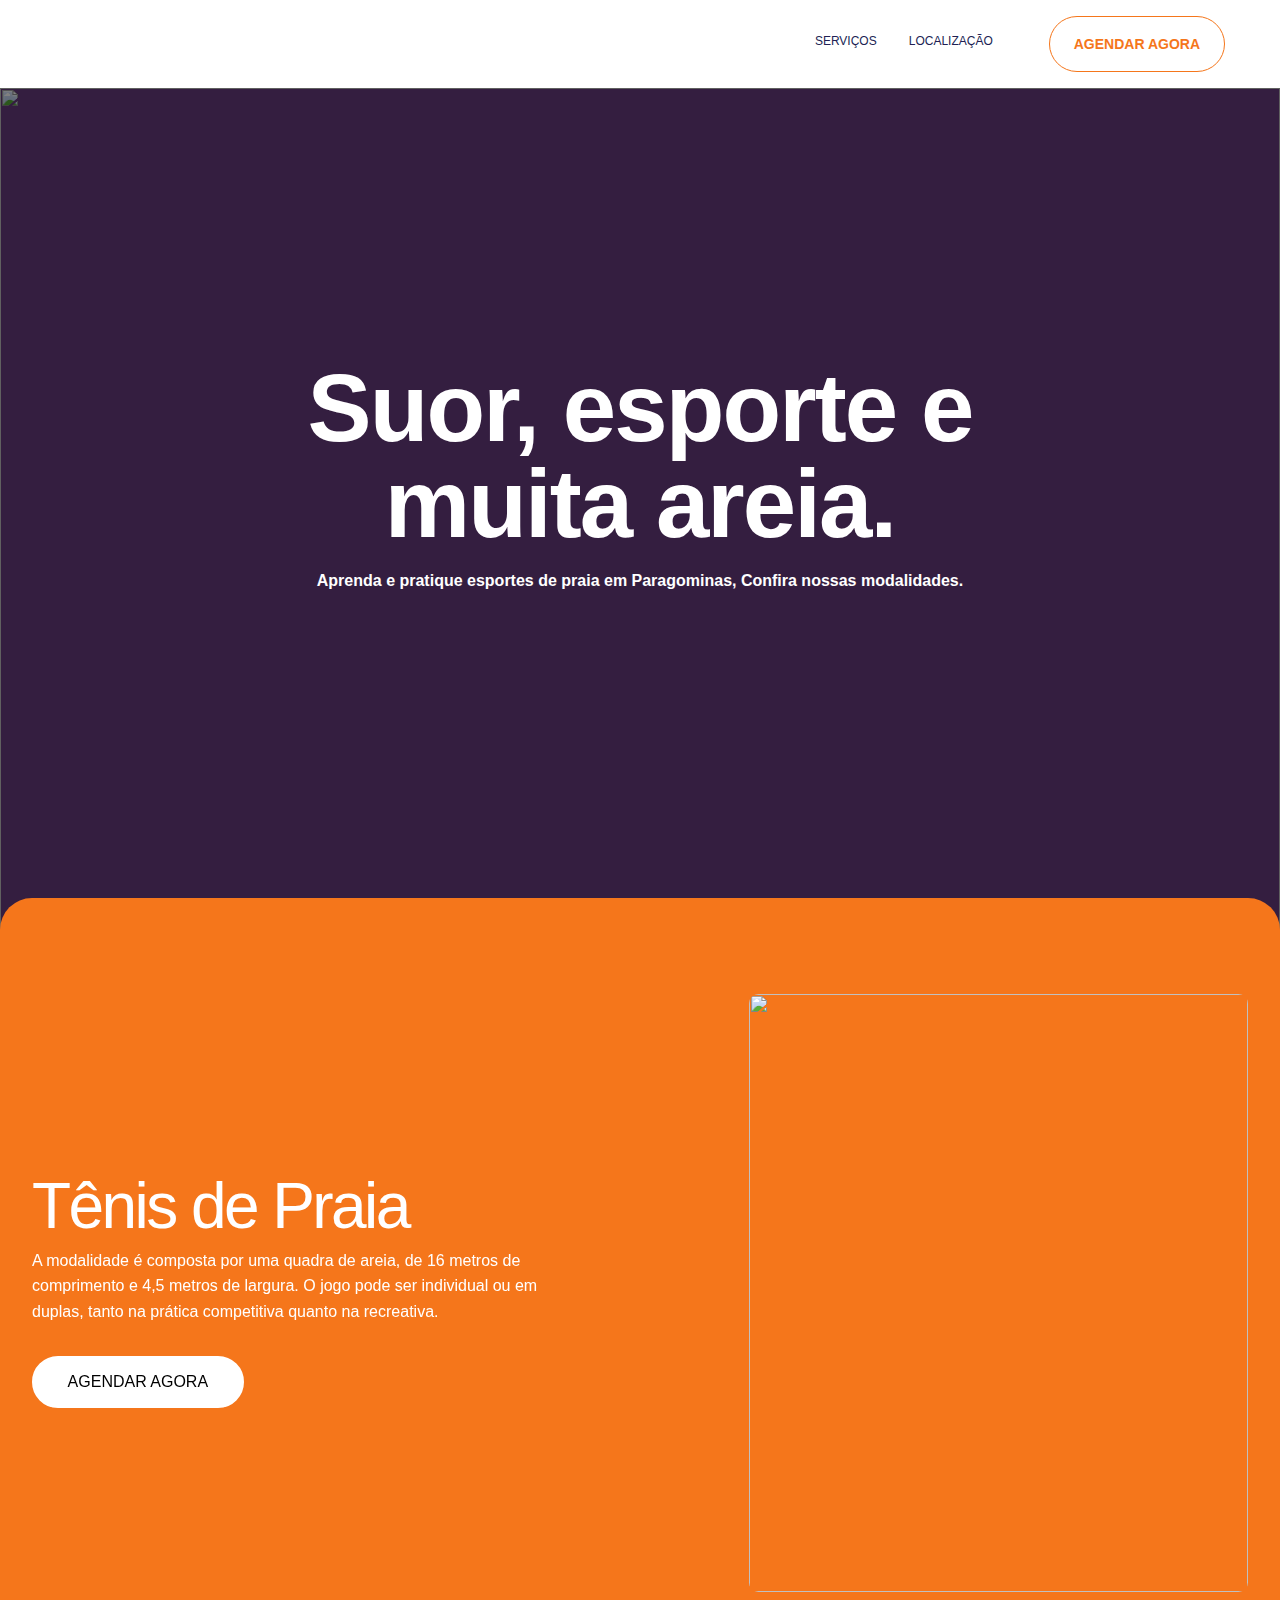
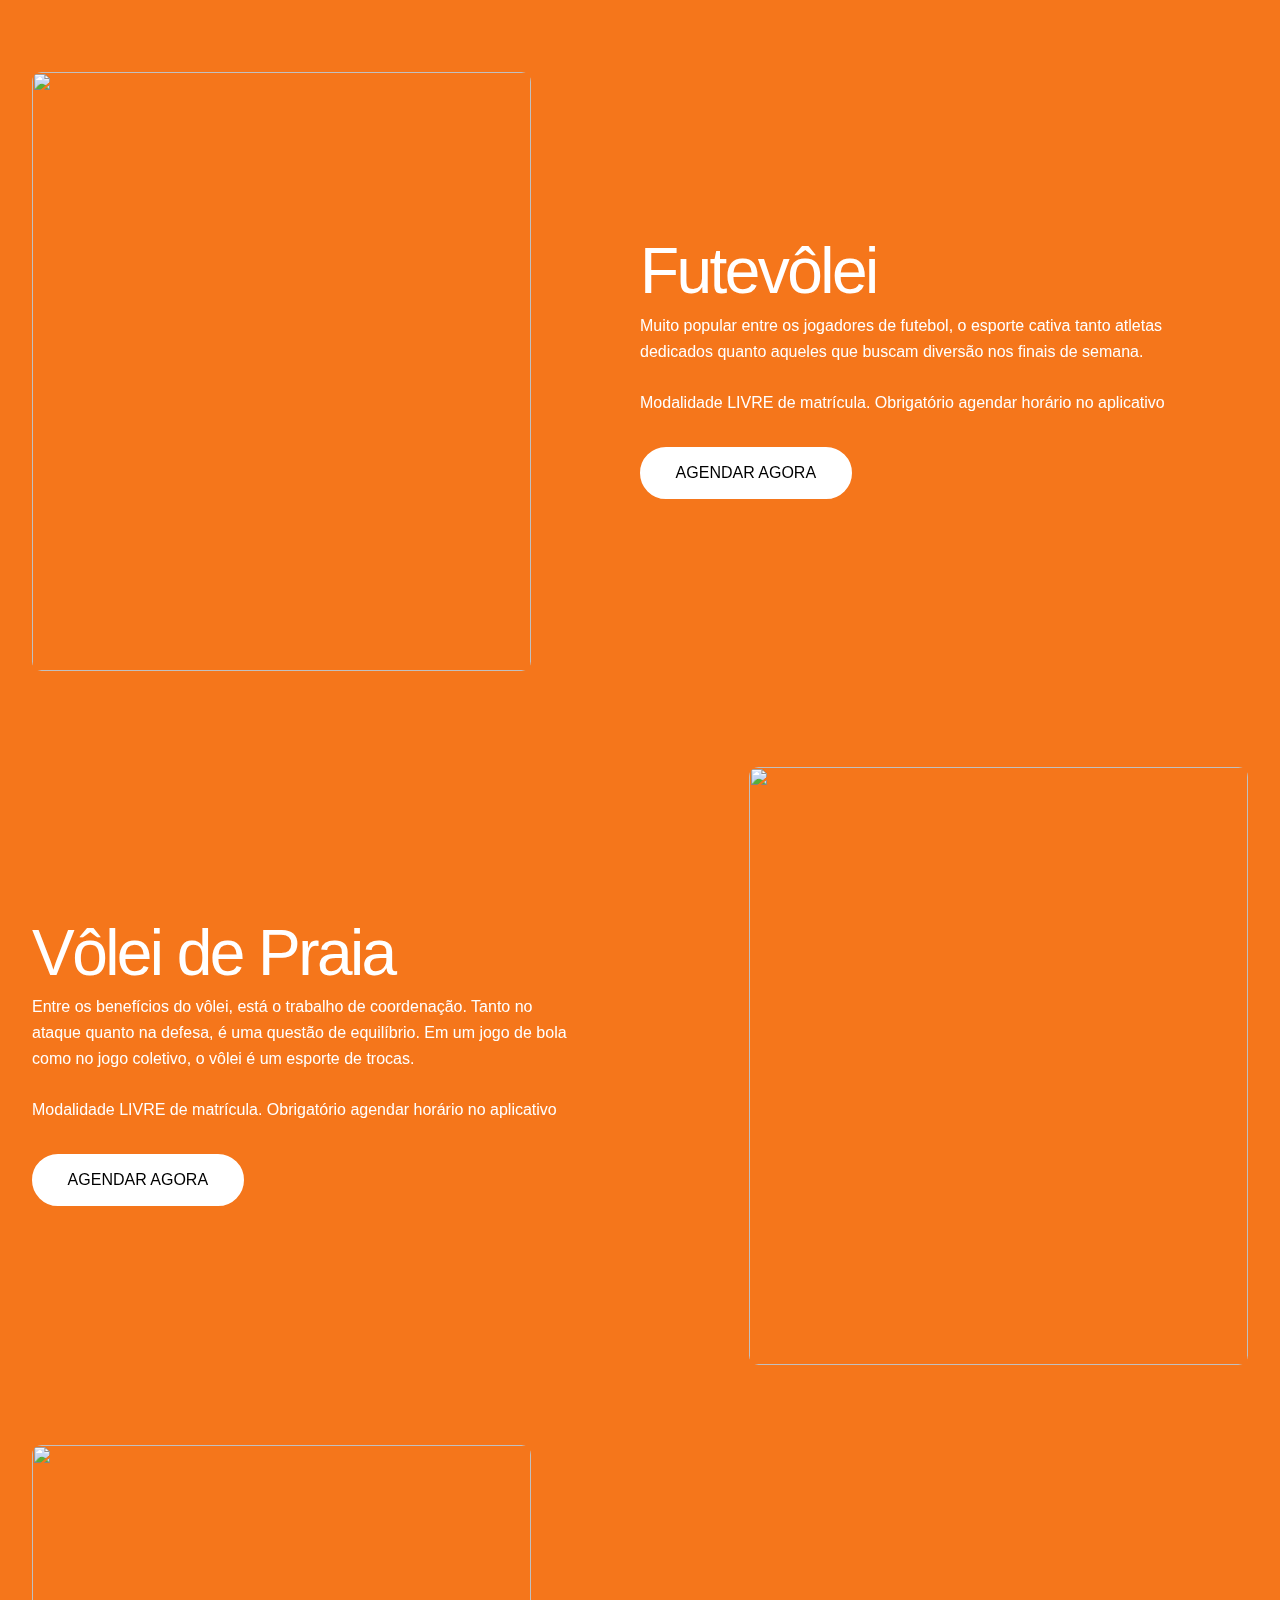
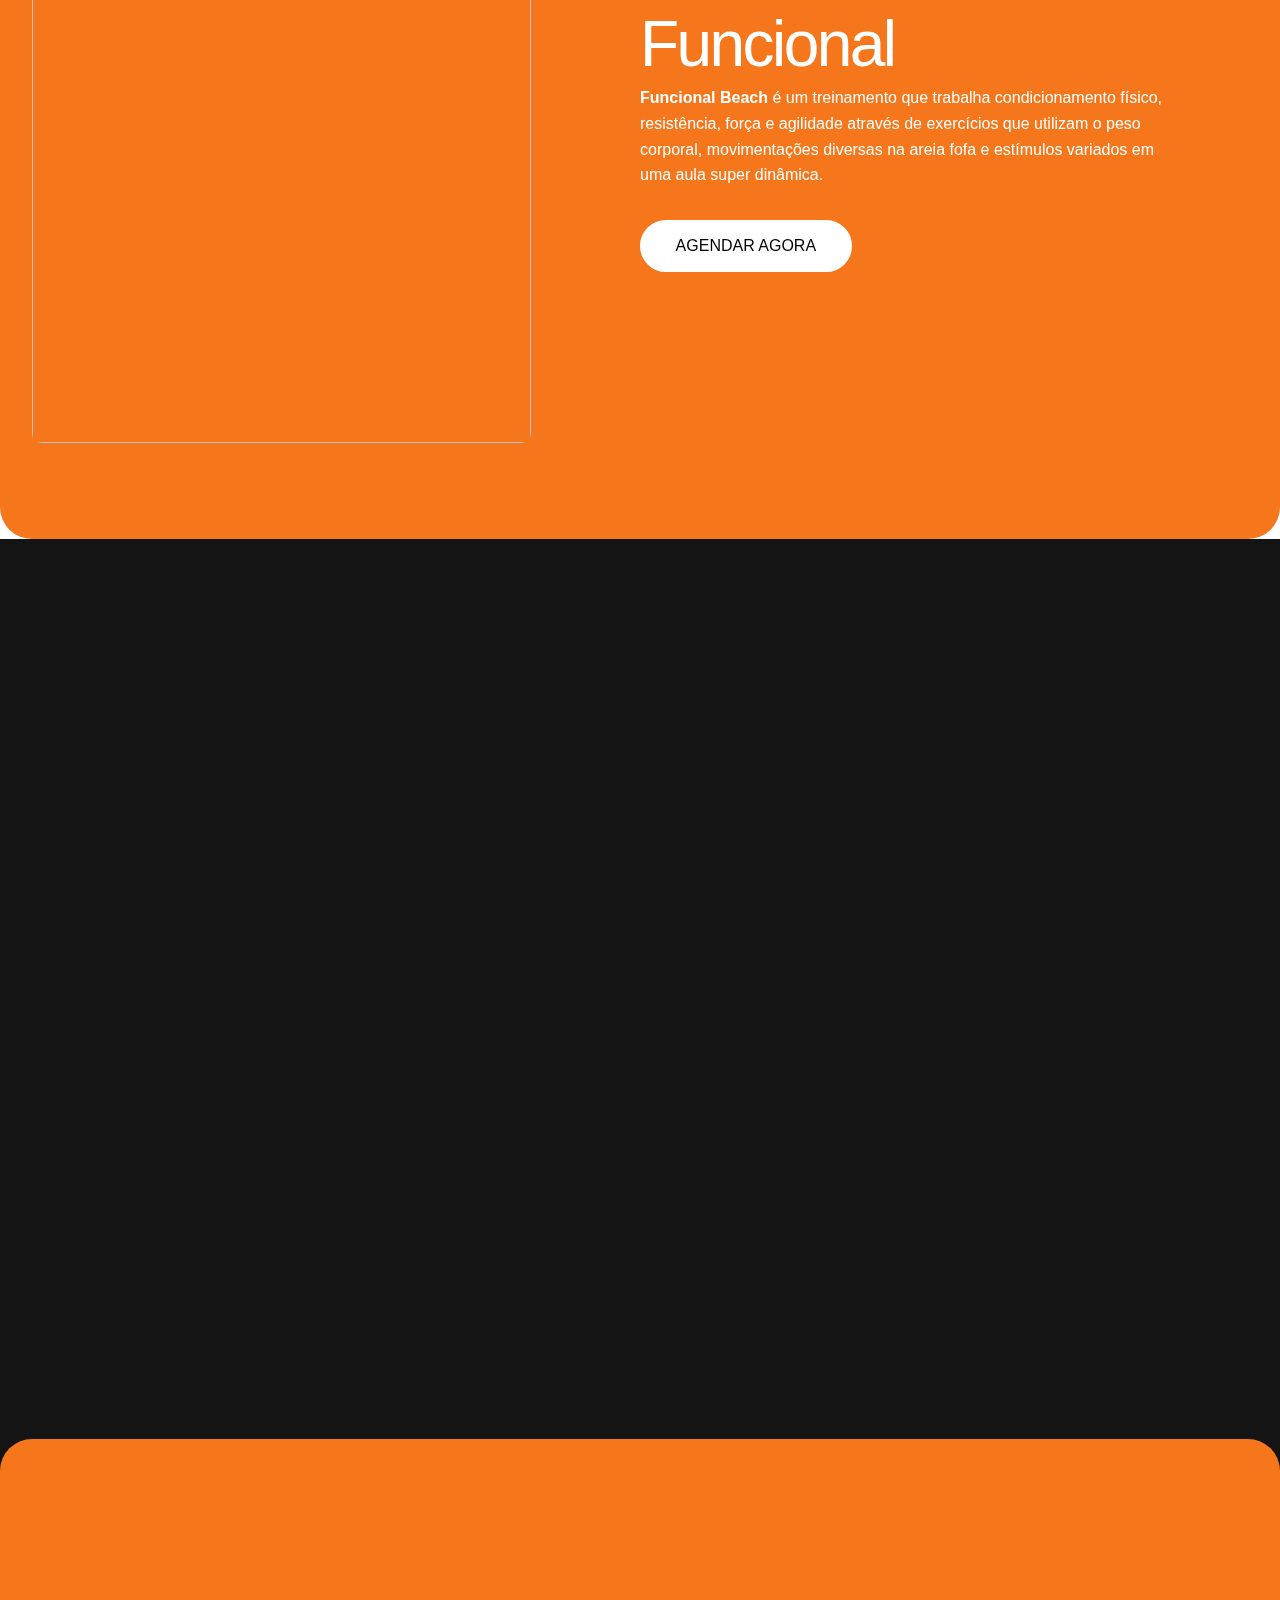
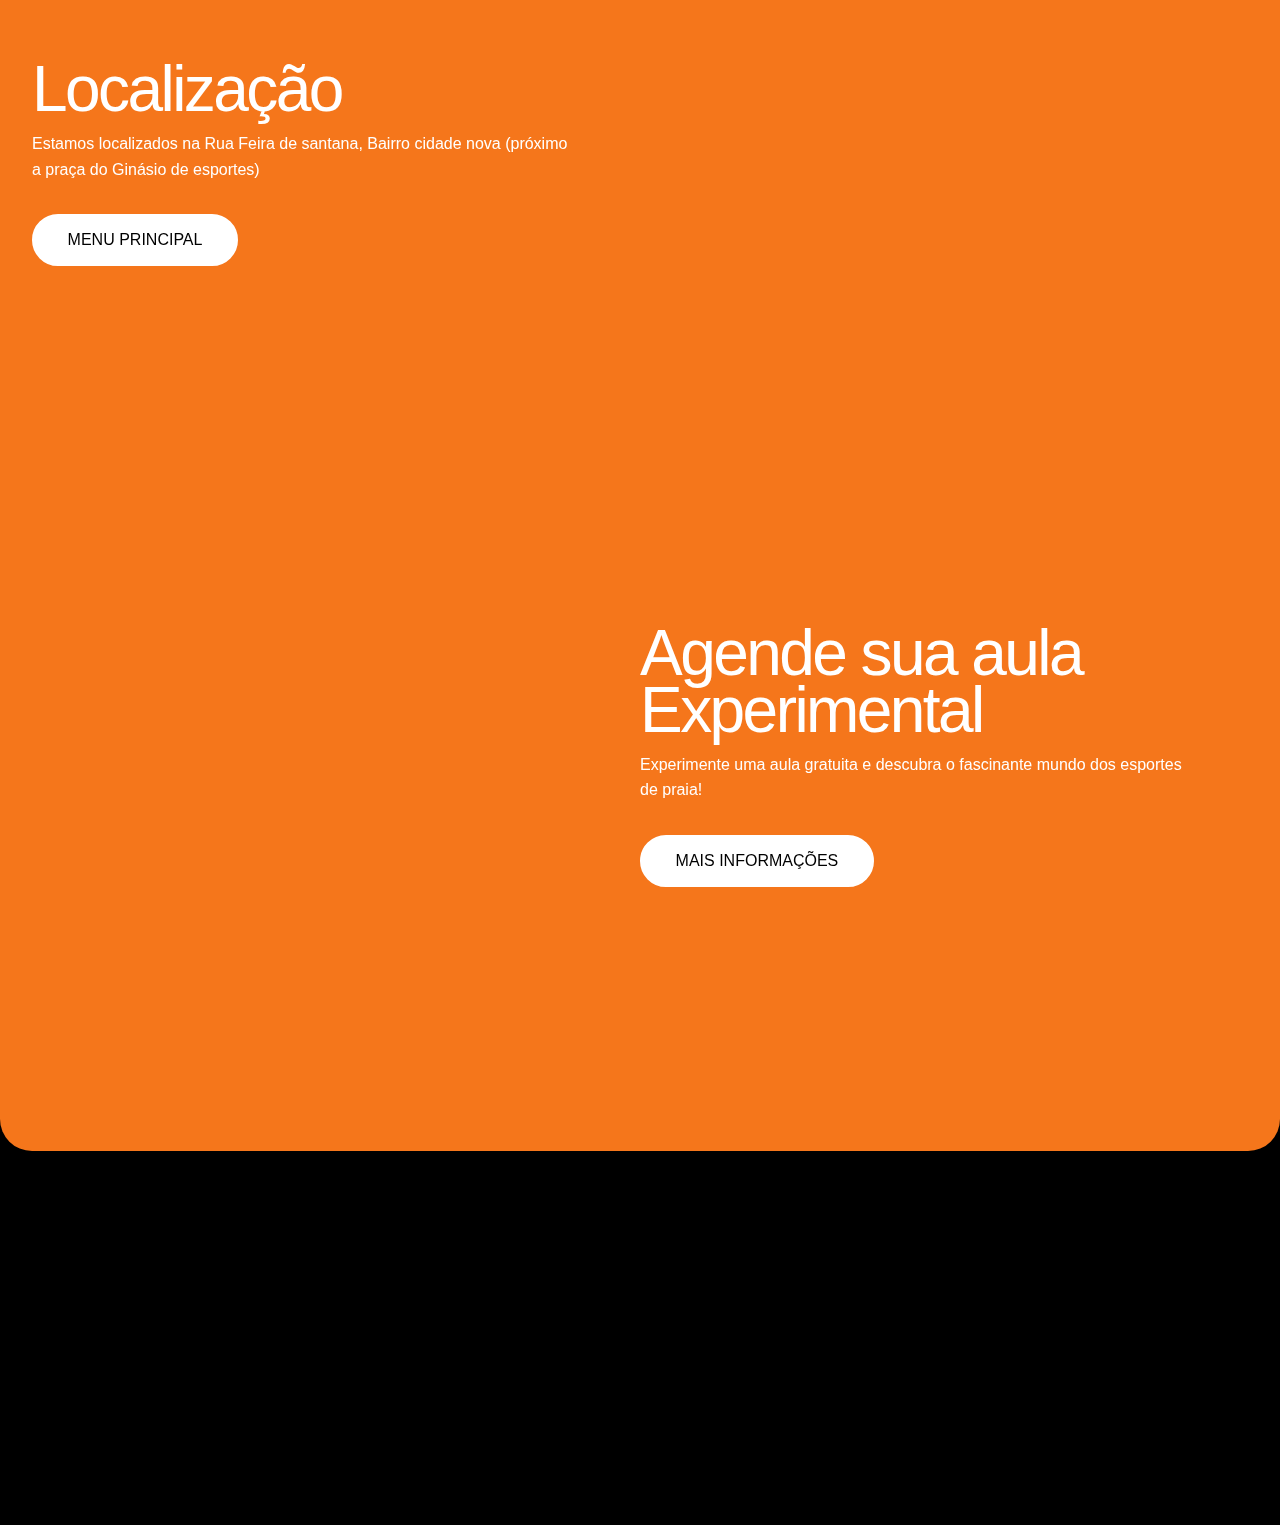
==== commit 2ebe46ed: "update" ====
--- a/index.html
+++ b/index.html
@@ -8,7 +8,7 @@
 <head>
     
     <!-- Metadados para configuração de visualização em dispositivos -->
-    <meta content="width=device-width, initial-scale=1" name="viewport" />
+    <meta name="viewport" content="width=device-width, initial-scale=1.0">
     
     <!-- Título da página e metadados adicionais -->
     <title data-react-helmet="true">ARENA CLUB PGM | Beach Sports em paragominas</title>
@@ -59,9 +59,9 @@
 <!-- Fim da seção head -->
 
 <body class="body">
-    <div id=home data-animation="default" data-collapse="medium" data-duration="400" data-easing="ease" data-easing2="ease" role="banner" class="brix---header-wrapper w-nav">
-        <div class="brix---container-default w-container">
-            <div class="brix---header-content-wrapper"><a href="/" aria-current="page" class="brix---header-logo-link w-nav-brand w--current"><img src="https://uploads-ssl.webflow.com/6478cd049d4c8d6528206d97/6478ceb07e71b5438f11f08a_Logo%20Site.png" srcset="https://uploads-ssl.webflow.com/6478cd049d4c8d6528206d97/6478ceb07e71b5438f11f08a_Logo%20Site-p-500.png 500w, https://uploads-ssl.webflow.com/6478cd049d4c8d6528206d97/6478ceb07e71b5438f11f08a_Logo%20Site-p-800.png 800w, https://uploads-ssl.webflow.com/6478cd049d4c8d6528206d97/6478ceb07e71b5438f11f08a_Logo%20Site-p-1080.png 1080w, https://uploads-ssl.webflow.com/6478cd049d4c8d6528206d97/6478ceb07e71b5438f11f08a_Logo%20Site.png 1200w" width="160" sizes="(max-width: 479px) 55vw, (max-width: 767px) 144px, 160px" alt="" class="brix---header-logo" /></a>
+    <div data-animation="default" data-collapse="medium" data-duration="400" data-easing="ease" data-easing2="ease" role="banner" class="brix---header-wrapper w-nav">
+        <div id=home class="brix---container-default w-container">
+            <div class="brix---header-content-wrapper"><a href="/" aria-current="page" class="brix---header-logo-link w-nav-brand w--current"> <img src="https://uploads-ssl.webflow.com/6478cd049d4c8d6528206d97/6478ceb07e71b5438f11f08a_Logo%20Site.png" srcset="https://uploads-ssl.webflow.com/6478cd049d4c8d6528206d97/6478ceb07e71b5438f11f08a_Logo%20Site-p-500.png 500w, https://uploads-ssl.webflow.com/6478cd049d4c8d6528206d97/6478ceb07e71b5438f11f08a_Logo%20Site-p-800.png 800w, https://uploads-ssl.webflow.com/6478cd049d4c8d6528206d97/6478ceb07e71b5438f11f08a_Logo%20Site-p-1080.png 1080w, https://uploads-ssl.webflow.com/6478cd049d4c8d6528206d97/6478ceb07e71b5438f11f08a_Logo%20Site.png 1200w" width="160" sizes="(max-width: 479px) 55vw, (max-width: 767px) 144px, 160px" alt="" class="brix---header-logo" /></a>
                 <div class="brix---header-right-col">
                     <nav role="navigation" class="brix---header-menu-wrapper w-nav-menu">
                         <ul role="list" class="brix---header-nav-menu-list">
@@ -188,9 +188,7 @@
                 <section class="home-cta_section">
                     <iframe src="https://arena-club-pgm.reservio.com" width="100%" height="540px" frameborder="0"></iframe>
                     <div class="container">
-                        
-                        <div id="reserva" class="spacer-32"></div><a href="https://api.whatsapp.com/send?phone=5591991959722" target="_blank" class="c_button_link is-alt w-button">FALE CONOSCO</a>
-                      
+                      <div id="reserva" class="spacer-32"></div><a href="https://api.whatsapp.com/send?phone=5591992024854" target="_blank" class="c_button_link is-alt w-button">FALE CONOSCO</a>
                     </div>
                 </section>
             </div>
@@ -247,7 +245,7 @@
                             <div id="w-node-_859bb590-66dd-2fd3-40b6-496575df0ba2-28206e15" class="footer_content"><a id="w-node-a1cc3dcf-40a8-3b6a-bed6-a263ade46ac9-28206e15" href="#home" class="footer_logo w-inline-block"><img src="https://uploads-ssl.webflow.com/6478cd049d4c8d6528206d97/6478ceb07e71b5438f11f08a_Logo%20Site.png" loading="lazy" sizes="(max-width: 479px) 54vw, (max-width: 991px) 26vw, 21vw" srcset="https://uploads-ssl.webflow.com/6478cd049d4c8d6528206d97/6478ceb07e71b5438f11f08a_Logo%20Site-p-500.png 500w, https://uploads-ssl.webflow.com/6478cd049d4c8d6528206d97/6478ceb07e71b5438f11f08a_Logo%20Site-p-800.png 800w, https://uploads-ssl.webflow.com/6478cd049d4c8d6528206d97/6478ceb07e71b5438f11f08a_Logo%20Site-p-1080.png 1080w, https://uploads-ssl.webflow.com/6478cd049d4c8d6528206d97/6478ceb07e71b5438f11f08a_Logo%20Site.png 1200w" alt="" class="image" /></a>
                                 <div class="footer_bottom"><a href="#" class="footer_small-link">Políticas de
                                         Privaciadade</a><a href="https://wa.me/5585991092029?text=Ol%C3%A1%21+Gostaria+de+solicitar+um+or%C3%A7amento+sem+compromisso." class="footer_small-link">Desenvolvido por: RC WEB Designer</a>
-                                    <div class="footer_copyright">© Todos direitos reservados. Arena Club Pgm.</div>
+                                    <div class="footer_copyright">© Todos direitos reservados. Arena Club Pgm 2024.</div>
                                 </div>
                             </div>
                             <div id="w-node-c4f9bb68-58c1-872c-4c16-1285390defcc-28206e15" class="footer_link-wrap">
@@ -261,7 +259,7 @@
                                 <div class="footer_link-header">Contato</div><a href="https://api.whatsapp.com/send?phone=5591992024854" target="_blank" class="footer_link">Whatsapp</a><a href="mailto:arenaclubpgm@gmail.com" class="footer_link">E-mail</a>
                             </div>
                         </div>
-                        <div class="spacer-96"></div> <a href="https://agendamento.arenaclubpgm.com.br" class="fh-icon--check fh-button-true-flat-color fh-fixed--bottom fh-shape--round">AGENDAR AGORA</a>
+                        <div class="spacer-96"></div>
                     </div>
                 </footer>
             </div>
@@ -269,6 +267,6 @@
     </div>
     <script src="https://d3e54v103j8qbb.cloudfront.net/js/jquery-3.5.1.min.dc5e7f18c8.js?site=6478cd049d4c8d6528206d97" type="text/javascript" integrity="sha256-9/aliU8dGd2tb6OSsuzixeV4y/faTqgFtohetphbbj0=" crossorigin="anonymous"></script>
     <script src="https://uploads-ssl.webflow.com/6478cd049d4c8d6528206d97/js/webflow.04d8be246.js" type="text/javascript"></script>
-</body>
-
-</html>
+ </body>
+
+</html>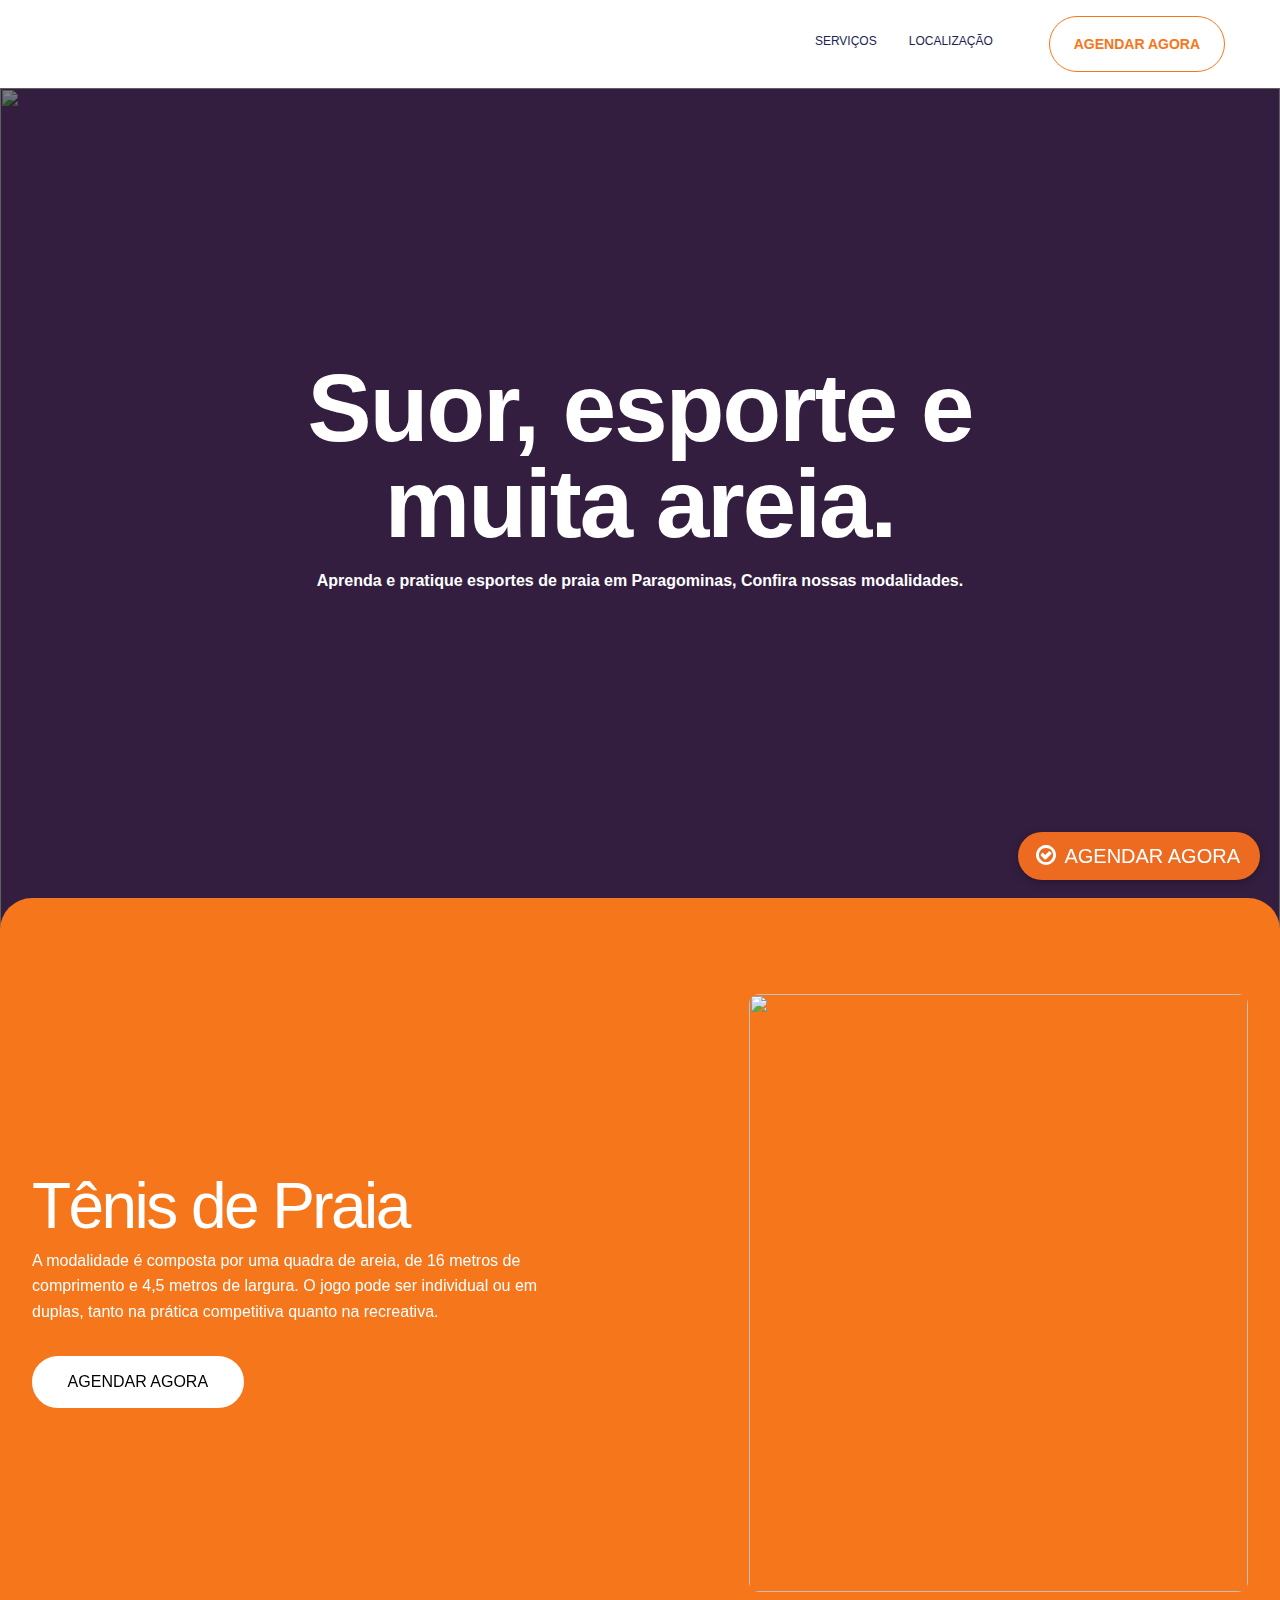
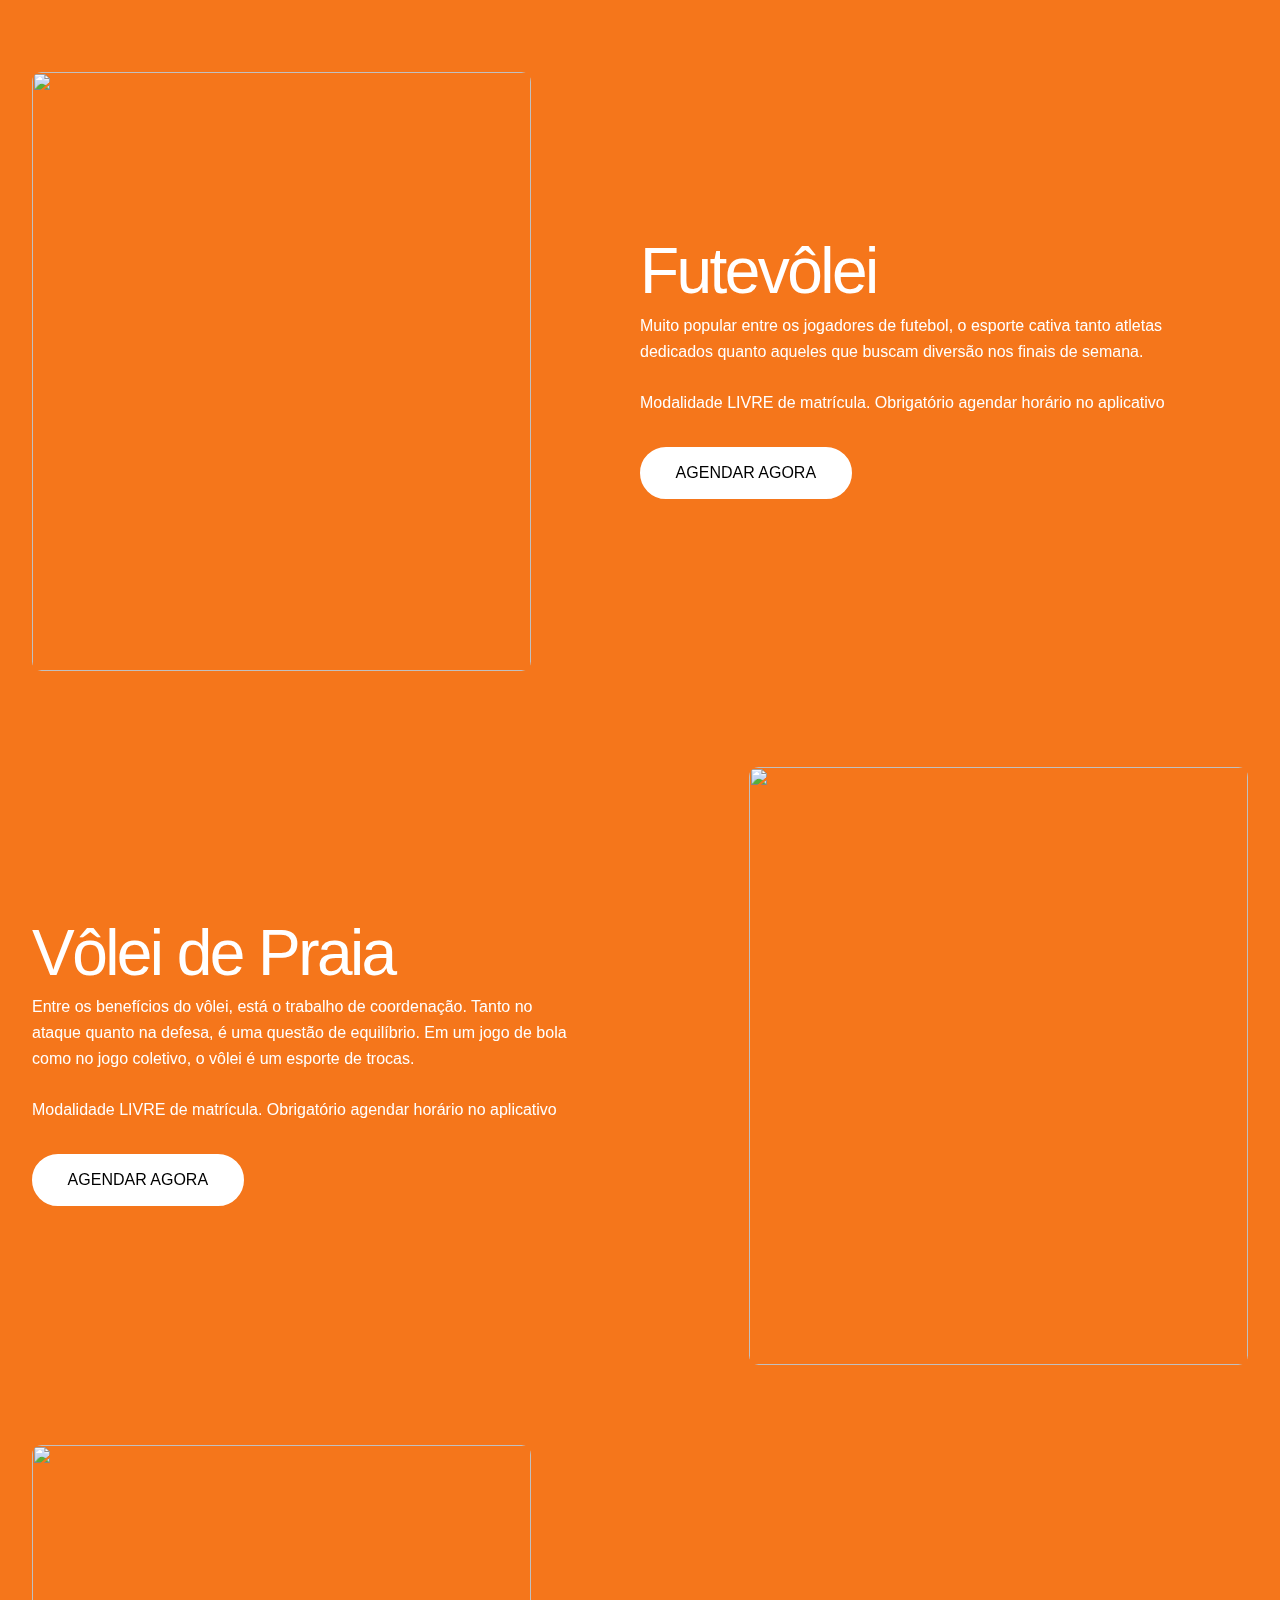
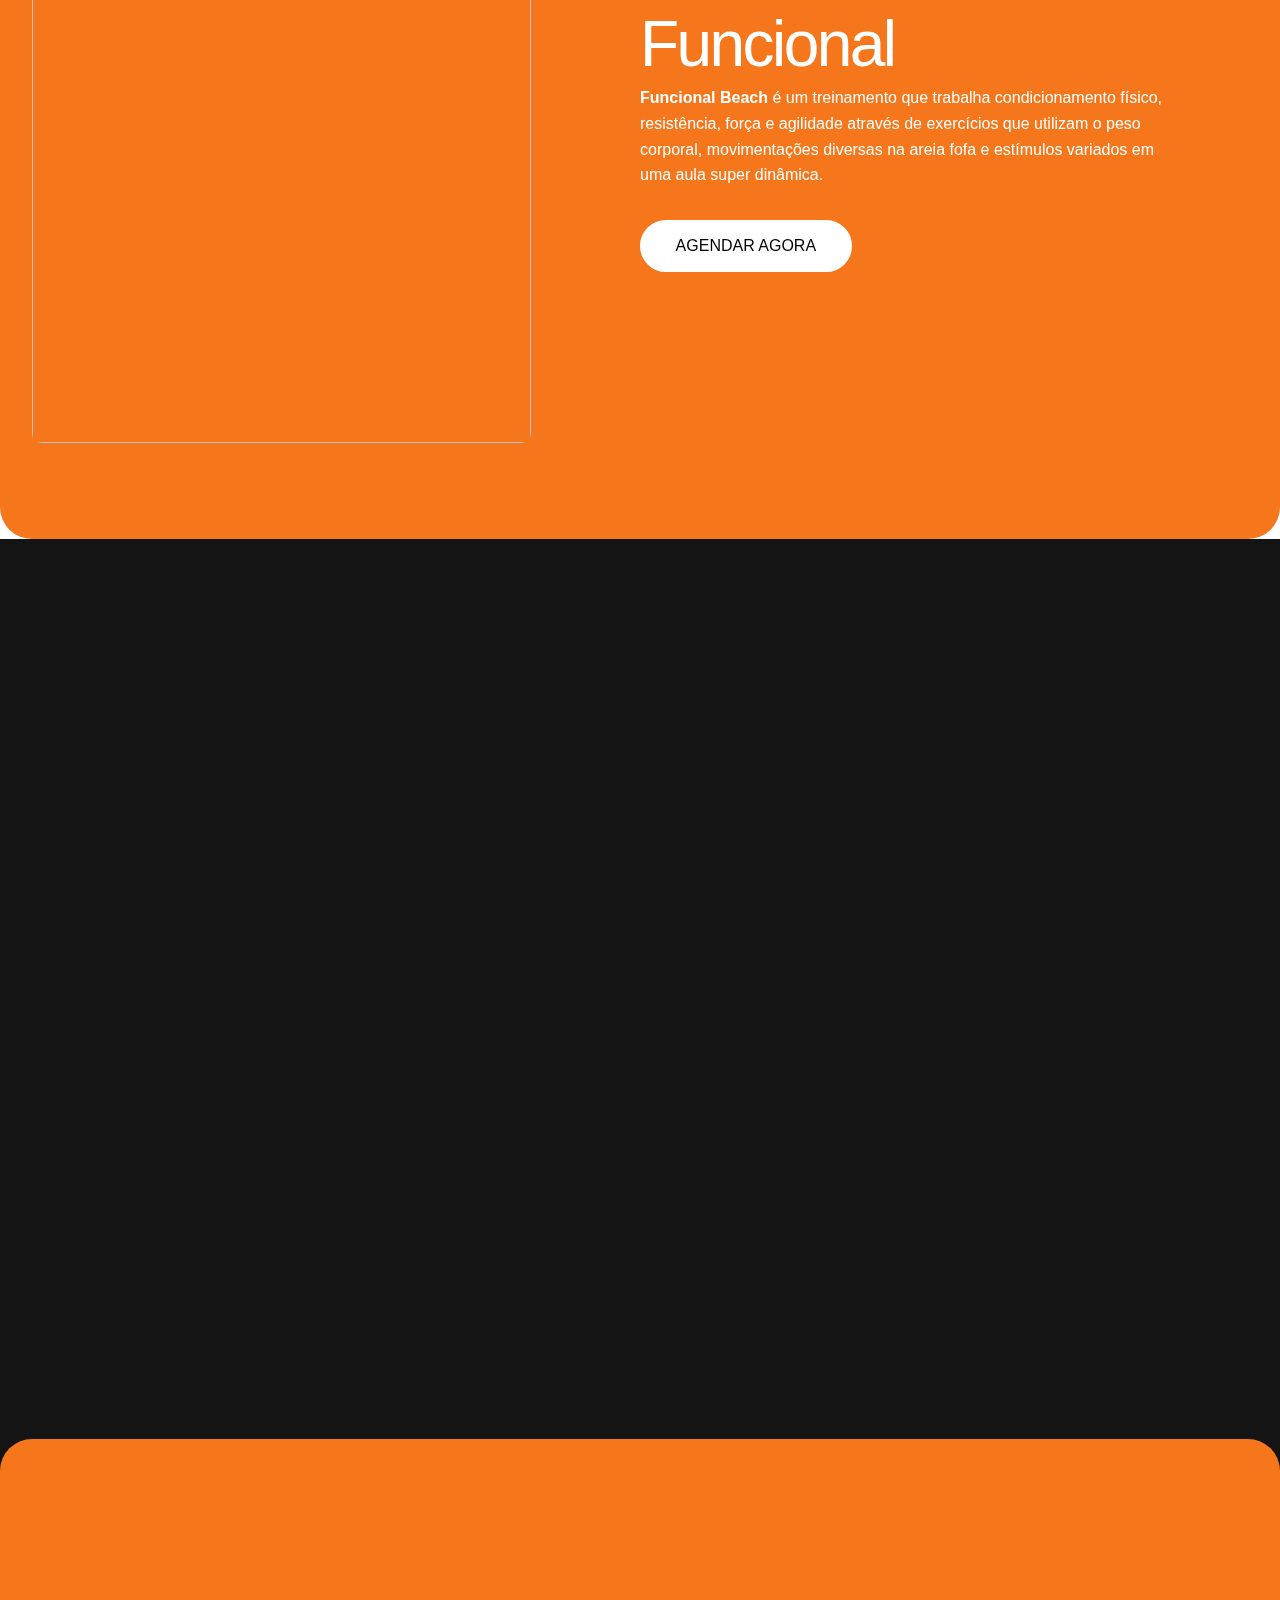
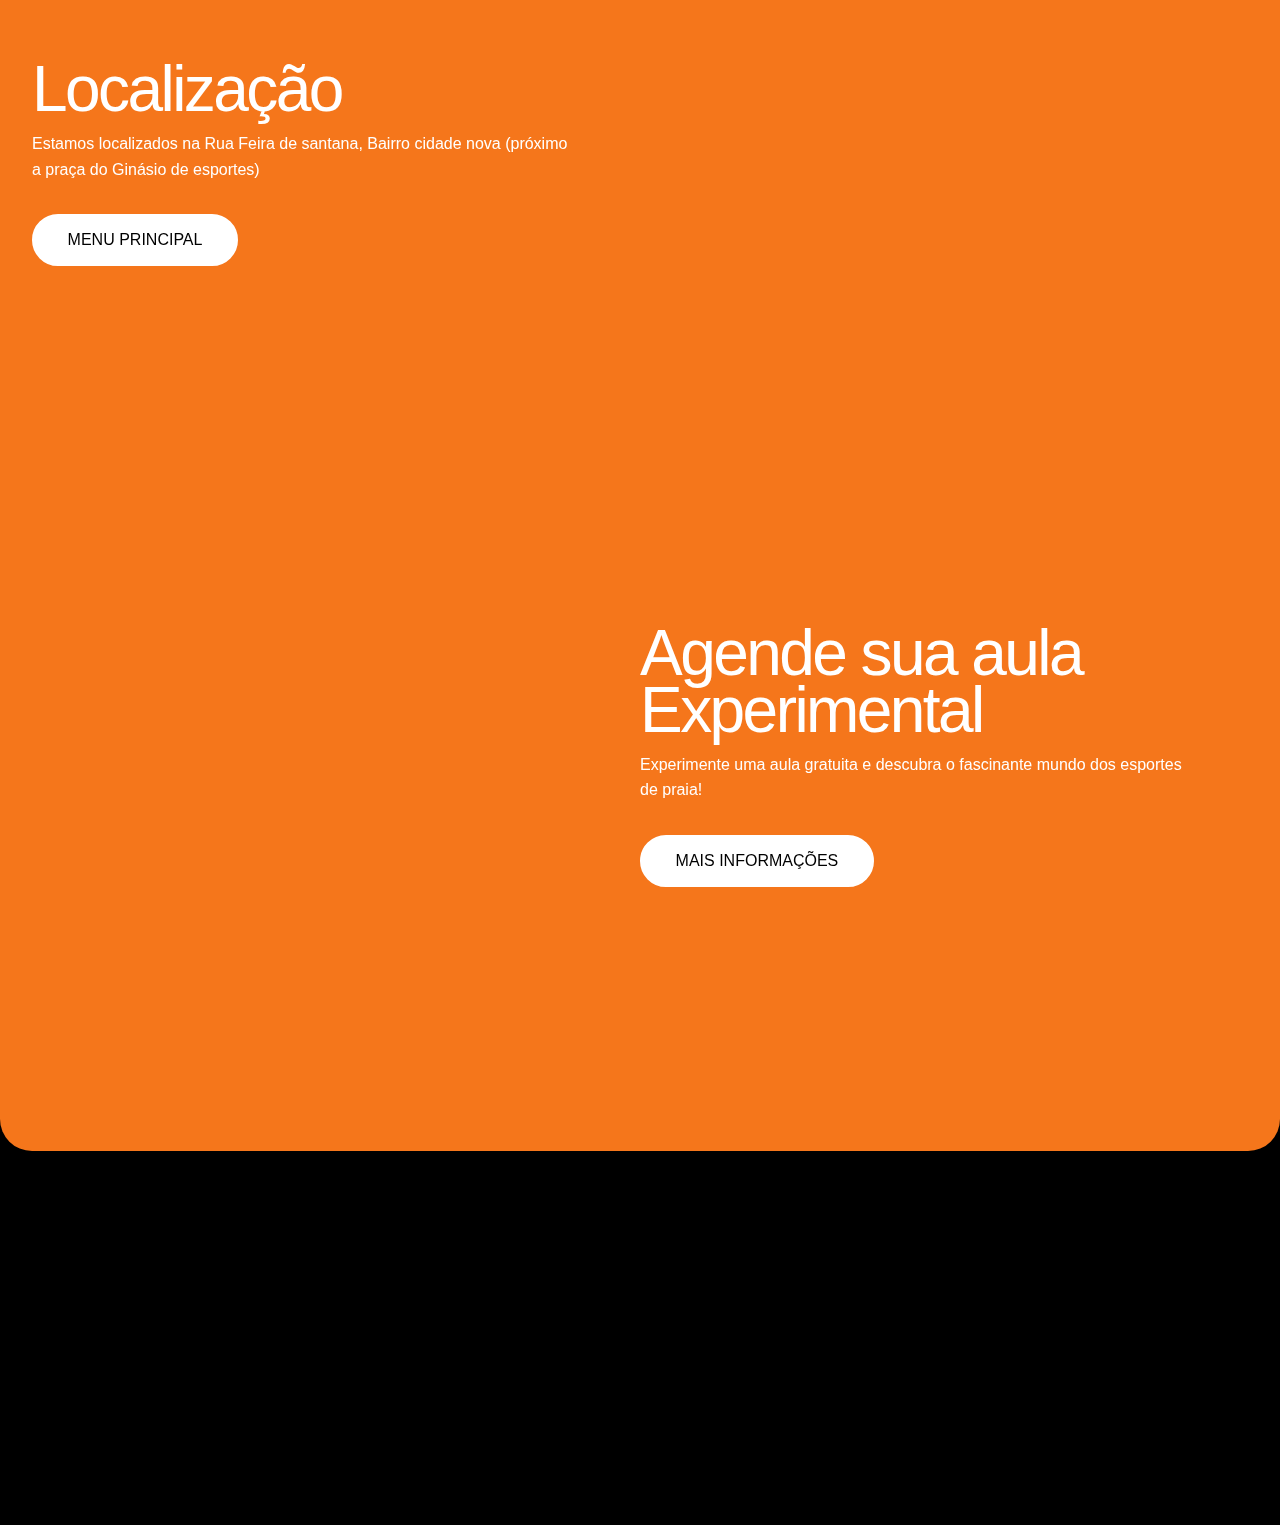
==== commit 331961cb: "add float button (html and css)" ====
--- a/index.html
+++ b/index.html
@@ -260,6 +260,7 @@
                             </div>
                         </div>
                         <div class="spacer-96"></div>
+                        <a href="https://agendamento.arenaclubpgm.com.br" class="fh-icon--check fh-button-true-flat-color fh-fixed--bottom fh-shape--round">AGENDAR AGORA</a>
                     </div>
                 </footer>
             </div>
--- a/style.css
+++ b/style.css
@@ -4,6 +4,7 @@
   -ms-text-size-adjust: 100%; /* Define o ajuste de tamanho de texto para navegadores Internet Explorer */
   -webkit-text-size-adjust: 100%; /* Define o ajuste de tamanho de texto para navegadores WebKit (como Safari) */
   font-family: sans-serif; /* Define a família de fonte padrão para o documento como "sans-serif" (sem serifa) */
+
 }
 
 /* Define as configurações de margem para o elemento body */
@@ -2647,6 +2648,7 @@
 
 .brix---header-logo {
   max-width: 250px;
+  background-color: transparent;
 }
 
 .brix---header-logo-link {
@@ -2812,6 +2814,7 @@
 
   .brix---header-logo {
     max-width: 232px;
+    background-color: transparent;
   }
 
   .brix---header-wrapper {
@@ -2848,8 +2851,16 @@
 
   .brix---header-logo {
     max-width: 90%;
-  }
-}
+    background-color: transparent;
+  }
+}
+
+@media screen and (max-width: 479px) {
+  html {
+    scroll-behavior: smooth;
+    scroll-padding: 100vmax;
+  }
+  }
 
 @media screen and (max-width: 479px) {
   .container {
@@ -2936,6 +2947,7 @@
 
   .brix---header-logo {
     max-width: 84%;
+    background-color: transparent;
   }
 
   .brix---container-default {
@@ -2961,7 +2973,7 @@
   }
 
   .body {
-    background-color: #fff;
+    background-color: transparent;
   }
 }
 
@@ -2977,1310 +2989,1309 @@
   font-display: swap;
 }
 
-
 /*  aqui começa o código do float button */
 
 .fh-button-color, .fh-button-flat-color, .fh-button-true-flat-color, .fh-button-2d-color, .fh-button-outline-color, .fh-button, .fh-button-flat, .fh-button-true-flat, .fh-button-2d, .fh-button-outline {
-    margin: 0 !important;
-    cursor: pointer !important;
-    text-decoration: none !important;
-    display: inline-block !important;
-    text-align: center !important;
-    font-family: "Helvetica Neue", "Helvetica", "Roboto", "Arial", sans-serif !important;
-    -webkit-touch-callout: none !important;
-    -webkit-user-select: none !important;
-    -moz-user-select: none !important;
-    -ms-user-select: none !important;
-    user-select: none !important
+  margin: 0 !important;
+  cursor: pointer !important;
+  text-decoration: none !important;
+  display: inline-block !important;
+  text-align: center !important;
+  font-family: "Helvetica Neue", "Helvetica", "Roboto", "Arial", sans-serif !important;
+  -webkit-touch-callout: none !important;
+  -webkit-user-select: none !important;
+  -moz-user-select: none !important;
+  -ms-user-select: none !important;
+  user-select: none !important
 }
 
 .fh-button-color, .fh-button-true-flat-color, .fh-button-flat-color, .fh-button-2d-color, .fh-button-outline-color, .fh-button, .fh-button-true-flat, .fh-button-flat, .fh-button-2d, .fh-button-outline {
-    font-size: 20px !important;
-    padding: 0.2em 1em !important;
-    line-height: 2 !important
+  font-size: 20px !important;
+  padding: 0.2em 1em !important;
+  line-height: 2 !important
 }
 
 .fh-button-color.fh-size--small, .fh-button-true-flat-color.fh-size--small, .fh-button-flat-color.fh-size--small, .fh-button-2d-color.fh-size--small, .fh-button-outline-color.fh-size--small, .fh-button.fh-size--small, .fh-button-true-flat.fh-size--small, .fh-button-flat.fh-size--small, .fh-button-2d.fh-size--small, .fh-button-outline.fh-size--small {
-    font-size: 16px !important
+  font-size: 16px !important
 }
 
 @media screen and (min-width: 769px) {
-    .fh-button-color.fh-size--large, .fh-button-true-flat-color.fh-size--large, .fh-button-flat-color.fh-size--large, .fh-button-2d-color.fh-size--large, .fh-button-outline-color.fh-size--large, .fh-button.fh-size--large, .fh-button-true-flat.fh-size--large, .fh-button-flat.fh-size--large, .fh-button-2d.fh-size--large, .fh-button-outline.fh-size--large {
-        font-size:24px !important
-    }
+  .fh-button-color.fh-size--large, .fh-button-true-flat-color.fh-size--large, .fh-button-flat-color.fh-size--large, .fh-button-2d-color.fh-size--large, .fh-button-outline-color.fh-size--large, .fh-button.fh-size--large, .fh-button-true-flat.fh-size--large, .fh-button-flat.fh-size--large, .fh-button-2d.fh-size--large, .fh-button-outline.fh-size--large {
+      font-size:24px !important
+  }
 }
 
 @media screen and (max-width: 768px) {
-    .fh-button-color.fh-size--large, .fh-button-true-flat-color.fh-size--large, .fh-button-flat-color.fh-size--large, .fh-button-2d-color.fh-size--large, .fh-button-outline-color.fh-size--large, .fh-button.fh-size--large, .fh-button-true-flat.fh-size--large, .fh-button-flat.fh-size--large, .fh-button-2d.fh-size--large, .fh-button-outline.fh-size--large {
-        font-size:20px !important
-    }
+  .fh-button-color.fh-size--large, .fh-button-true-flat-color.fh-size--large, .fh-button-flat-color.fh-size--large, .fh-button-2d-color.fh-size--large, .fh-button-outline-color.fh-size--large, .fh-button.fh-size--large, .fh-button-true-flat.fh-size--large, .fh-button-flat.fh-size--large, .fh-button-2d.fh-size--large, .fh-button-outline.fh-size--large {
+      font-size:20px !important
+  }
 }
 
 .fh-button-color, .fh-button-true-flat-color, .fh-button-flat-color, .fh-button-2d-color, .fh-button-outline-color, .fh-button, .fh-button-true-flat, .fh-button-flat, .fh-button-2d, .fh-button-outline {
-    border-radius: 4px !important
+  border-radius: 4px !important
 }
 
 .fh-button-color.fh-shape--round:not(.fh-fixed--side), .fh-button-true-flat-color.fh-shape--round:not(.fh-fixed--side), .fh-button-flat-color.fh-shape--round:not(.fh-fixed--side), .fh-button-2d-color.fh-shape--round:not(.fh-fixed--side), .fh-button-outline-color.fh-shape--round:not(.fh-fixed--side), .fh-button.fh-shape--round:not(.fh-fixed--side), .fh-button-true-flat.fh-shape--round:not(.fh-fixed--side), .fh-button-flat.fh-shape--round:not(.fh-fixed--side), .fh-button-2d.fh-shape--round:not(.fh-fixed--side), .fh-button-outline.fh-shape--round:not(.fh-fixed--side) {
-    border-radius: 300px !important
+  border-radius: 300px !important
 }
 
 .fh-button-color.fh-shape--square, .fh-button-true-flat-color.fh-shape--square, .fh-button-flat-color.fh-shape--square, .fh-button-2d-color.fh-shape--square, .fh-button-outline-color.fh-shape--square, .fh-button.fh-shape--square, .fh-button-true-flat.fh-shape--square, .fh-button-flat.fh-shape--square, .fh-button-2d.fh-shape--square, .fh-button-outline.fh-shape--square {
-    border-radius: 0 !important
+  border-radius: 0 !important
 }
 
 .fh-button-color.fh-icon--cal:before, .fh-button-true-flat-color.fh-icon--cal:before, .fh-button-flat-color.fh-icon--cal:before, .fh-button-2d-color.fh-icon--cal:before, .fh-button-outline-color.fh-icon--cal:before, .fh-button-color.fh-icon--gift:before, .fh-button-true-flat-color.fh-icon--gift:before, .fh-button-flat-color.fh-icon--gift:before, .fh-button-2d-color.fh-icon--gift:before, .fh-button-outline-color.fh-icon--gift:before, .fh-button-color.fh-icon--map:before, .fh-button-true-flat-color.fh-icon--map:before, .fh-button-flat-color.fh-icon--map:before, .fh-button-2d-color.fh-icon--map:before, .fh-button-outline-color.fh-icon--map:before, .fh-button-color.fh-icon--check:before, .fh-button-true-flat-color.fh-icon--check:before, .fh-button-flat-color.fh-icon--check:before, .fh-button-2d-color.fh-icon--check:before, .fh-button-outline-color.fh-icon--check:before, .fh-button-color.fh-icon--arrow:after, .fh-button-true-flat-color.fh-icon--arrow:after, .fh-button-flat-color.fh-icon--arrow:after, .fh-button-2d-color.fh-icon--arrow:after, .fh-button-outline-color.fh-icon--arrow:after, .fh-button-color.fh-icon--ticket:before, .fh-button-true-flat-color.fh-icon--ticket:before, .fh-button-flat-color.fh-icon--ticket:before, .fh-button-2d-color.fh-icon--ticket:before, .fh-button-outline-color.fh-icon--ticket:before, .fh-button-color.fh-icon--check-bubble:before, .fh-button-true-flat-color.fh-icon--check-bubble:before, .fh-button-flat-color.fh-icon--check-bubble:before, .fh-button-2d-color.fh-icon--check-bubble:before, .fh-button-outline-color.fh-icon--check-bubble:before, .fh-button-color.fh-icon--dollar:before, .fh-button-true-flat-color.fh-icon--dollar:before, .fh-button-flat-color.fh-icon--dollar:before, .fh-button-2d-color.fh-icon--dollar:before, .fh-button-outline-color.fh-icon--dollar:before, .fh-button-color.fh-icon--clock:before, .fh-button-true-flat-color.fh-icon--clock:before, .fh-button-flat-color.fh-icon--clock:before, .fh-button-2d-color.fh-icon--clock:before, .fh-button-outline-color.fh-icon--clock:before, .fh-button-color.fh-icon--user:before, .fh-button-true-flat-color.fh-icon--user:before, .fh-button-flat-color.fh-icon--user:before, .fh-button-2d-color.fh-icon--user:before, .fh-button-outline-color.fh-icon--user:before, .fh-button-color.fh-icon--users:before, .fh-button-true-flat-color.fh-icon--users:before, .fh-button-flat-color.fh-icon--users:before, .fh-button-2d-color.fh-icon--users:before, .fh-button-outline-color.fh-icon--users:before, .fh-button-color.fh-icon--lock:before, .fh-button-true-flat-color.fh-icon--lock:before, .fh-button-flat-color.fh-icon--lock:before, .fh-button-2d-color.fh-icon--lock:before, .fh-button-outline-color.fh-icon--lock:before, .fh-button-color.fh-icon--phone:before, .fh-button-true-flat-color.fh-icon--phone:before, .fh-button-flat-color.fh-icon--phone:before, .fh-button-2d-color.fh-icon--phone:before, .fh-button-outline-color.fh-icon--phone:before, .fh-button-color.fh-icon--camera:before, .fh-button-true-flat-color.fh-icon--camera:before, .fh-button-flat-color.fh-icon--camera:before, .fh-button-2d-color.fh-icon--camera:before, .fh-button-outline-color.fh-icon--camera:before, .fh-button-color.fh-icon--beer:before, .fh-button-true-flat-color.fh-icon--beer:before, .fh-button-flat-color.fh-icon--beer:before, .fh-button-2d-color.fh-icon--beer:before, .fh-button-outline-color.fh-icon--beer:before, .fh-button-color.fh-icon--anchor:before, .fh-button-true-flat-color.fh-icon--anchor:before, .fh-button-flat-color.fh-icon--anchor:before, .fh-button-2d-color.fh-icon--anchor:before, .fh-button-outline-color.fh-icon--anchor:before, .fh-button-color.fh-icon--ship:before, .fh-button-true-flat-color.fh-icon--ship:before, .fh-button-flat-color.fh-icon--ship:before, .fh-button-2d-color.fh-icon--ship:before, .fh-button-outline-color.fh-icon--ship:before, .fh-button-color.fh-icon--location:before, .fh-button-true-flat-color.fh-icon--location:before, .fh-button-flat-color.fh-icon--location:before, .fh-button-2d-color.fh-icon--location:before, .fh-button-outline-color.fh-icon--location:before, .fh-button-color.fh-icon--caret-right:after, .fh-button-true-flat-color.fh-icon--caret-right:after, .fh-button-flat-color.fh-icon--caret-right:after, .fh-button-2d-color.fh-icon--caret-right:after, .fh-button-outline-color.fh-icon--caret-right:after, .fh-button-color.fh-icon--cutlery:before, .fh-button-true-flat-color.fh-icon--cutlery:before, .fh-button-flat-color.fh-icon--cutlery:before, .fh-button-2d-color.fh-icon--cutlery:before, .fh-button-outline-color.fh-icon--cutlery:before, .fh-button-color.fh-icon--bus:before, .fh-button-true-flat-color.fh-icon--bus:before, .fh-button-flat-color.fh-icon--bus:before, .fh-button-2d-color.fh-icon--bus:before, .fh-button-outline-color.fh-icon--bus:before, .fh-button-color.fh-icon--taxi:before, .fh-button-true-flat-color.fh-icon--taxi:before, .fh-button-flat-color.fh-icon--taxi:before, .fh-button-2d-color.fh-icon--taxi:before, .fh-button-outline-color.fh-icon--taxi:before, .fh-button-color.fh-icon--shopping-cart:before, .fh-button-true-flat-color.fh-icon--shopping-cart:before, .fh-button-flat-color.fh-icon--shopping-cart:before, .fh-button-2d-color.fh-icon--shopping-cart:before, .fh-button-outline-color.fh-icon--shopping-cart:before, .fh-button-color.fh-icon--life-ring:before, .fh-button-true-flat-color.fh-icon--life-ring:before, .fh-button-flat-color.fh-icon--life-ring:before, .fh-button-2d-color.fh-icon--life-ring:before, .fh-button-outline-color.fh-icon--life-ring:before, .fh-button-color.fh-icon--bed:before, .fh-button-true-flat-color.fh-icon--bed:before, .fh-button-flat-color.fh-icon--bed:before, .fh-button-2d-color.fh-icon--bed:before, .fh-button-outline-color.fh-icon--bed:before, .fh-button-color.fh-icon--check-square:before, .fh-button-true-flat-color.fh-icon--check-square:before, .fh-button-flat-color.fh-icon--check-square:before, .fh-button-2d-color.fh-icon--check-square:before, .fh-button-outline-color.fh-icon--check-square:before, .fh-button-color.fh-icon--calendar-check:before, .fh-button-true-flat-color.fh-icon--calendar-check:before, .fh-button-flat-color.fh-icon--calendar-check:before, .fh-button-2d-color.fh-icon--calendar-check:before, .fh-button-outline-color.fh-icon--calendar-check:before, .fh-button.fh-icon--cal:before, .fh-button-true-flat.fh-icon--cal:before, .fh-button-flat.fh-icon--cal:before, .fh-button-2d.fh-icon--cal:before, .fh-button-outline.fh-icon--cal:before, .fh-button.fh-icon--gift:before, .fh-button-true-flat.fh-icon--gift:before, .fh-button-flat.fh-icon--gift:before, .fh-button-2d.fh-icon--gift:before, .fh-button-outline.fh-icon--gift:before, .fh-button.fh-icon--map:before, .fh-button-true-flat.fh-icon--map:before, .fh-button-flat.fh-icon--map:before, .fh-button-2d.fh-icon--map:before, .fh-button-outline.fh-icon--map:before, .fh-button.fh-icon--check:before, .fh-button-true-flat.fh-icon--check:before, .fh-button-flat.fh-icon--check:before, .fh-button-2d.fh-icon--check:before, .fh-button-outline.fh-icon--check:before, .fh-button.fh-icon--arrow:after, .fh-button-true-flat.fh-icon--arrow:after, .fh-button-flat.fh-icon--arrow:after, .fh-button-2d.fh-icon--arrow:after, .fh-button-outline.fh-icon--arrow:after, .fh-button.fh-icon--ticket:before, .fh-button-true-flat.fh-icon--ticket:before, .fh-button-flat.fh-icon--ticket:before, .fh-button-2d.fh-icon--ticket:before, .fh-button-outline.fh-icon--ticket:before, .fh-button.fh-icon--check-bubble:before, .fh-button-true-flat.fh-icon--check-bubble:before, .fh-button-flat.fh-icon--check-bubble:before, .fh-button-2d.fh-icon--check-bubble:before, .fh-button-outline.fh-icon--check-bubble:before, .fh-button.fh-icon--dollar:before, .fh-button-true-flat.fh-icon--dollar:before, .fh-button-flat.fh-icon--dollar:before, .fh-button-2d.fh-icon--dollar:before, .fh-button-outline.fh-icon--dollar:before, .fh-button.fh-icon--clock:before, .fh-button-true-flat.fh-icon--clock:before, .fh-button-flat.fh-icon--clock:before, .fh-button-2d.fh-icon--clock:before, .fh-button-outline.fh-icon--clock:before, .fh-button.fh-icon--user:before, .fh-button-true-flat.fh-icon--user:before, .fh-button-flat.fh-icon--user:before, .fh-button-2d.fh-icon--user:before, .fh-button-outline.fh-icon--user:before, .fh-button.fh-icon--users:before, .fh-button-true-flat.fh-icon--users:before, .fh-button-flat.fh-icon--users:before, .fh-button-2d.fh-icon--users:before, .fh-button-outline.fh-icon--users:before, .fh-button.fh-icon--lock:before, .fh-button-true-flat.fh-icon--lock:before, .fh-button-flat.fh-icon--lock:before, .fh-button-2d.fh-icon--lock:before, .fh-button-outline.fh-icon--lock:before, .fh-button.fh-icon--phone:before, .fh-button-true-flat.fh-icon--phone:before, .fh-button-flat.fh-icon--phone:before, .fh-button-2d.fh-icon--phone:before, .fh-button-outline.fh-icon--phone:before, .fh-button.fh-icon--camera:before, .fh-button-true-flat.fh-icon--camera:before, .fh-button-flat.fh-icon--camera:before, .fh-button-2d.fh-icon--camera:before, .fh-button-outline.fh-icon--camera:before, .fh-button.fh-icon--beer:before, .fh-button-true-flat.fh-icon--beer:before, .fh-button-flat.fh-icon--beer:before, .fh-button-2d.fh-icon--beer:before, .fh-button-outline.fh-icon--beer:before, .fh-button.fh-icon--anchor:before, .fh-button-true-flat.fh-icon--anchor:before, .fh-button-flat.fh-icon--anchor:before, .fh-button-2d.fh-icon--anchor:before, .fh-button-outline.fh-icon--anchor:before, .fh-button.fh-icon--ship:before, .fh-button-true-flat.fh-icon--ship:before, .fh-button-flat.fh-icon--ship:before, .fh-button-2d.fh-icon--ship:before, .fh-button-outline.fh-icon--ship:before, .fh-button.fh-icon--location:before, .fh-button-true-flat.fh-icon--location:before, .fh-button-flat.fh-icon--location:before, .fh-button-2d.fh-icon--location:before, .fh-button-outline.fh-icon--location:before, .fh-button.fh-icon--caret-right:after, .fh-button-true-flat.fh-icon--caret-right:after, .fh-button-flat.fh-icon--caret-right:after, .fh-button-2d.fh-icon--caret-right:after, .fh-button-outline.fh-icon--caret-right:after, .fh-button.fh-icon--cutlery:before, .fh-button-true-flat.fh-icon--cutlery:before, .fh-button-flat.fh-icon--cutlery:before, .fh-button-2d.fh-icon--cutlery:before, .fh-button-outline.fh-icon--cutlery:before, .fh-button.fh-icon--bus:before, .fh-button-true-flat.fh-icon--bus:before, .fh-button-flat.fh-icon--bus:before, .fh-button-2d.fh-icon--bus:before, .fh-button-outline.fh-icon--bus:before, .fh-button.fh-icon--taxi:before, .fh-button-true-flat.fh-icon--taxi:before, .fh-button-flat.fh-icon--taxi:before, .fh-button-2d.fh-icon--taxi:before, .fh-button-outline.fh-icon--taxi:before, .fh-button.fh-icon--shopping-cart:before, .fh-button-true-flat.fh-icon--shopping-cart:before, .fh-button-flat.fh-icon--shopping-cart:before, .fh-button-2d.fh-icon--shopping-cart:before, .fh-button-outline.fh-icon--shopping-cart:before, .fh-button.fh-icon--life-ring:before, .fh-button-true-flat.fh-icon--life-ring:before, .fh-button-flat.fh-icon--life-ring:before, .fh-button-2d.fh-icon--life-ring:before, .fh-button-outline.fh-icon--life-ring:before, .fh-button.fh-icon--bed:before, .fh-button-true-flat.fh-icon--bed:before, .fh-button-flat.fh-icon--bed:before, .fh-button-2d.fh-icon--bed:before, .fh-button-outline.fh-icon--bed:before, .fh-button.fh-icon--check-square:before, .fh-button-true-flat.fh-icon--check-square:before, .fh-button-flat.fh-icon--check-square:before, .fh-button-2d.fh-icon--check-square:before, .fh-button-outline.fh-icon--check-square:before, .fh-button.fh-icon--calendar-check:before, .fh-button-true-flat.fh-icon--calendar-check:before, .fh-button-flat.fh-icon--calendar-check:before, .fh-button-2d.fh-icon--calendar-check:before, .fh-button-outline.fh-icon--calendar-check:before {
-    content: '' !important;
-    display: inline-block !important;
-    width: 1em !important;
-    height: 1em !important;
-    position: relative !important;
-    top: 0.1em !important;
-    background-position: center center !important;
-    background-repeat: no-repeat !important;
-    background-size: contain !important
+  content: '' !important;
+  display: inline-block !important;
+  width: 1em !important;
+  height: 1em !important;
+  position: relative !important;
+  top: 0.1em !important;
+  background-position: center center !important;
+  background-repeat: no-repeat !important;
+  background-size: contain !important
 }
 
 .fh-button-color.fh-icon--cal:before, .fh-button-color.fh-icon--cal.fh-color--white:before, .fh-button-flat-color.fh-icon--cal:before, .fh-button-flat-color.fh-icon--cal.fh-color--white:before, .fh-button-true-flat-color.fh-icon--cal:before, .fh-button-true-flat-color.fh-icon--cal.fh-color--white:before, .fh-button-2d-color.fh-icon--cal:before, .fh-button-2d-color.fh-icon--cal.fh-color--white:before, .fh-button-outline-color.fh-icon--cal:hover:before, .fh-button-outline-color.fh-icon--cal.fh-color--white:hover:before, .fh-button.fh-icon--cal:before, .fh-button.fh-icon--cal.fh-color--white:before, .fh-button-flat.fh-icon--cal:before, .fh-button-flat.fh-icon--cal.fh-color--white:before, .fh-button-true-flat.fh-icon--cal:before, .fh-button-true-flat.fh-icon--cal.fh-color--white:before, .fh-button-2d.fh-icon--cal:before, .fh-button-2d.fh-icon--cal.fh-color--white:before, .fh-button-outline.fh-icon--cal:hover:before, .fh-button-outline.fh-icon--cal.fh-color--white:hover:before {
-    background-image: url("data:image/svg+xml,%3Csvg xmlns='http://www.w3.org/2000/svg' height='20' width='20' viewBox='0 0 18.5 20'%3E %3Cpath fill='%23fff' d='M17.4,2.9h-3.2V0h-1.4v2.9H5.7V0H4.3v2.9H1.1C0.6,2.9,0,3.2,0,3.7v1.9h18.5V3.7C18.5,3.3,17.8,2.9,17.4,2.9z M0,19.1 C0,19.6,0.4,20,0.9,20h16.7c0.5,0,0.9-0.4,0.9-0.9V5.7H0V19.1z M14.2,7.1H17V10h-2.8V7.1z M14.2,11.4H17v2.8h-2.8V11.4z M14.2,15.6 H17v2.9h-2.8V15.6z M10,7.1h2.8V10H10V7.1z M10,11.4h2.8v2.8H10V11.4z M10,15.7h2.8v2.8H10V15.7z M5.7,7.1h2.8V10H5.7V7.1z M5.7,11.4h2.8v2.8H5.7V11.4z M5.7,15.7h2.8v2.8H5.7V15.7z M1.4,7.1h2.8V10H1.4V7.1z M1.4,11.4h2.8v2.8H1.4V11.4z M1.4,15.7h2.8v2.8 H1.4V15.7z'/%3E %3C/svg%3E") !important
+  background-image: url("data:image/svg+xml,%3Csvg xmlns='http://www.w3.org/2000/svg' height='20' width='20' viewBox='0 0 18.5 20'%3E %3Cpath fill='%23fff' d='M17.4,2.9h-3.2V0h-1.4v2.9H5.7V0H4.3v2.9H1.1C0.6,2.9,0,3.2,0,3.7v1.9h18.5V3.7C18.5,3.3,17.8,2.9,17.4,2.9z M0,19.1 C0,19.6,0.4,20,0.9,20h16.7c0.5,0,0.9-0.4,0.9-0.9V5.7H0V19.1z M14.2,7.1H17V10h-2.8V7.1z M14.2,11.4H17v2.8h-2.8V11.4z M14.2,15.6 H17v2.9h-2.8V15.6z M10,7.1h2.8V10H10V7.1z M10,11.4h2.8v2.8H10V11.4z M10,15.7h2.8v2.8H10V15.7z M5.7,7.1h2.8V10H5.7V7.1z M5.7,11.4h2.8v2.8H5.7V11.4z M5.7,15.7h2.8v2.8H5.7V15.7z M1.4,7.1h2.8V10H1.4V7.1z M1.4,11.4h2.8v2.8H1.4V11.4z M1.4,15.7h2.8v2.8 H1.4V15.7z'/%3E %3C/svg%3E") !important
 }
 
 .fh-button-color.fh-icon--cal.fh-color--black:before, .fh-button-flat-color.fh-icon--cal.fh-color--black:before, .fh-button-true-flat-color.fh-icon--cal.fh-color--black:before, .fh-button-2d-color.fh-icon--cal.fh-color--black:before, .fh-button-outline-color.fh-icon--cal.fh-color--black:hover:before, .fh-button.fh-icon--cal.fh-color--black:before, .fh-button-flat.fh-icon--cal.fh-color--black:before, .fh-button-true-flat.fh-icon--cal.fh-color--black:before, .fh-button-2d.fh-icon--cal.fh-color--black:before, .fh-button-outline.fh-icon--cal.fh-color--black:hover:before {
-    background-image: url("data:image/svg+xml,%3Csvg xmlns='http://www.w3.org/2000/svg' height='20' width='20' viewBox='0 0 18.5 20'%3E %3Cpath fill='%23000' d='M17.4,2.9h-3.2V0h-1.4v2.9H5.7V0H4.3v2.9H1.1C0.6,2.9,0,3.2,0,3.7v1.9h18.5V3.7C18.5,3.3,17.8,2.9,17.4,2.9z M0,19.1 C0,19.6,0.4,20,0.9,20h16.7c0.5,0,0.9-0.4,0.9-0.9V5.7H0V19.1z M14.2,7.1H17V10h-2.8V7.1z M14.2,11.4H17v2.8h-2.8V11.4z M14.2,15.6 H17v2.9h-2.8V15.6z M10,7.1h2.8V10H10V7.1z M10,11.4h2.8v2.8H10V11.4z M10,15.7h2.8v2.8H10V15.7z M5.7,7.1h2.8V10H5.7V7.1z M5.7,11.4h2.8v2.8H5.7V11.4z M5.7,15.7h2.8v2.8H5.7V15.7z M1.4,7.1h2.8V10H1.4V7.1z M1.4,11.4h2.8v2.8H1.4V11.4z M1.4,15.7h2.8v2.8 H1.4V15.7z'/%3E %3C/svg%3E") !important
+  background-image: url("data:image/svg+xml,%3Csvg xmlns='http://www.w3.org/2000/svg' height='20' width='20' viewBox='0 0 18.5 20'%3E %3Cpath fill='%23000' d='M17.4,2.9h-3.2V0h-1.4v2.9H5.7V0H4.3v2.9H1.1C0.6,2.9,0,3.2,0,3.7v1.9h18.5V3.7C18.5,3.3,17.8,2.9,17.4,2.9z M0,19.1 C0,19.6,0.4,20,0.9,20h16.7c0.5,0,0.9-0.4,0.9-0.9V5.7H0V19.1z M14.2,7.1H17V10h-2.8V7.1z M14.2,11.4H17v2.8h-2.8V11.4z M14.2,15.6 H17v2.9h-2.8V15.6z M10,7.1h2.8V10H10V7.1z M10,11.4h2.8v2.8H10V11.4z M10,15.7h2.8v2.8H10V15.7z M5.7,7.1h2.8V10H5.7V7.1z M5.7,11.4h2.8v2.8H5.7V11.4z M5.7,15.7h2.8v2.8H5.7V15.7z M1.4,7.1h2.8V10H1.4V7.1z M1.4,11.4h2.8v2.8H1.4V11.4z M1.4,15.7h2.8v2.8 H1.4V15.7z'/%3E %3C/svg%3E") !important
 }
 
 .fh-button-color.fh-icon--gift:before, .fh-button-color.fh-icon--gift.fh-color--white:before, .fh-button-flat-color.fh-icon--gift:before, .fh-button-flat-color.fh-icon--gift.fh-color--white:before, .fh-button-true-flat-color.fh-icon--gift:before, .fh-button-true-flat-color.fh-icon--gift.fh-color--white:before, .fh-button-2d-color.fh-icon--gift:before, .fh-button-2d-color.fh-icon--gift.fh-color--white:before, .fh-button-outline-color.fh-icon--gift:hover:before, .fh-button-outline-color.fh-icon--gift.fh-color--white:hover:before, .fh-button.fh-icon--gift:before, .fh-button.fh-icon--gift.fh-color--white:before, .fh-button-flat.fh-icon--gift:before, .fh-button-flat.fh-icon--gift.fh-color--white:before, .fh-button-true-flat.fh-icon--gift:before, .fh-button-true-flat.fh-icon--gift.fh-color--white:before, .fh-button-2d.fh-icon--gift:before, .fh-button-2d.fh-icon--gift.fh-color--white:before, .fh-button-outline.fh-icon--gift:hover:before, .fh-button-outline.fh-icon--gift.fh-color--white:hover:before {
-    background-image: url("data:image/svg+xml,%3Csvg xmlns='http://www.w3.org/2000/svg' height='20' width='20' viewBox='0 0 20 17.5' %3E %3Cpath fill='%23fff' d='M19.8,6c-0.1-0.1-0.2-0.1-0.3-0.1h-5.7c0.8,0,1.5-0.3,2.1-0.9c0.6-0.6,0.9-1.2,0.9-2.1c0-0.8-0.3-1.5-0.9-2.1 C15.3,0.3,14.7,0,13.8,0c-0.9,0-1.7,0.3-2.2,1L10,3.1L8.3,1C7.8,0.3,7.1,0,6.1,0C5.3,0,4.6,0.3,4.1,0.9S3.2,2.1,3.2,2.9 c0,0.8,0.3,1.5,0.9,2.1c0.6,0.6,1.2,0.9,2.1,0.9H0.4c-0.1,0-0.2,0-0.3,0.1C0.1,6.1,0,6.2,0,6.3v4.2c0,0.1,0,0.2,0.1,0.3 c0.1,0.1,0.2,0.1,0.3,0.1h1.2v5.4c0,0.4,0.1,0.6,0.4,0.9c0.3,0.3,0.5,0.4,0.9,0.4h14.2c0.4,0,0.6-0.1,0.9-0.4 c0.3-0.3,0.4-0.5,0.4-0.9v-5.4h1.2c0.1,0,0.2,0,0.3-0.1c0.1-0.1,0.1-0.2,0.1-0.3V6.3C20,6.2,19.9,6.1,19.8,6z M12.9,2.1 c0.2-0.3,0.5-0.4,0.9-0.4c0.4,0,0.6,0.1,0.9,0.4c0.3,0.3,0.4,0.5,0.4,0.9s-0.1,0.6-0.4,0.9c-0.3,0.3-0.5,0.4-0.9,0.4h-2.5L12.9,2.1z M6.1,4.2c-0.4,0-0.6-0.1-0.9-0.4C5,3.6,4.9,3.3,4.9,3S5,2.3,5.2,2.1c0.3-0.3,0.5-0.4,0.9-0.4c0.4,0,0.7,0.1,0.9,0.4l1.6,2.1 L6.1,4.2L6.1,4.2z M12,8.4v6.1v0.7c0,0.2-0.1,0.4-0.2,0.5c-0.2,0.1-0.4,0.2-0.6,0.2H8.7c-0.3,0-0.4-0.1-0.6-0.2 c-0.2-0.1-0.2-0.3-0.2-0.5v-0.7V8.4V5.9H12C12,5.9,12,8.4,12,8.4z'/%3E %3C/svg%3E") !important
+  background-image: url("data:image/svg+xml,%3Csvg xmlns='http://www.w3.org/2000/svg' height='20' width='20' viewBox='0 0 20 17.5' %3E %3Cpath fill='%23fff' d='M19.8,6c-0.1-0.1-0.2-0.1-0.3-0.1h-5.7c0.8,0,1.5-0.3,2.1-0.9c0.6-0.6,0.9-1.2,0.9-2.1c0-0.8-0.3-1.5-0.9-2.1 C15.3,0.3,14.7,0,13.8,0c-0.9,0-1.7,0.3-2.2,1L10,3.1L8.3,1C7.8,0.3,7.1,0,6.1,0C5.3,0,4.6,0.3,4.1,0.9S3.2,2.1,3.2,2.9 c0,0.8,0.3,1.5,0.9,2.1c0.6,0.6,1.2,0.9,2.1,0.9H0.4c-0.1,0-0.2,0-0.3,0.1C0.1,6.1,0,6.2,0,6.3v4.2c0,0.1,0,0.2,0.1,0.3 c0.1,0.1,0.2,0.1,0.3,0.1h1.2v5.4c0,0.4,0.1,0.6,0.4,0.9c0.3,0.3,0.5,0.4,0.9,0.4h14.2c0.4,0,0.6-0.1,0.9-0.4 c0.3-0.3,0.4-0.5,0.4-0.9v-5.4h1.2c0.1,0,0.2,0,0.3-0.1c0.1-0.1,0.1-0.2,0.1-0.3V6.3C20,6.2,19.9,6.1,19.8,6z M12.9,2.1 c0.2-0.3,0.5-0.4,0.9-0.4c0.4,0,0.6,0.1,0.9,0.4c0.3,0.3,0.4,0.5,0.4,0.9s-0.1,0.6-0.4,0.9c-0.3,0.3-0.5,0.4-0.9,0.4h-2.5L12.9,2.1z M6.1,4.2c-0.4,0-0.6-0.1-0.9-0.4C5,3.6,4.9,3.3,4.9,3S5,2.3,5.2,2.1c0.3-0.3,0.5-0.4,0.9-0.4c0.4,0,0.7,0.1,0.9,0.4l1.6,2.1 L6.1,4.2L6.1,4.2z M12,8.4v6.1v0.7c0,0.2-0.1,0.4-0.2,0.5c-0.2,0.1-0.4,0.2-0.6,0.2H8.7c-0.3,0-0.4-0.1-0.6-0.2 c-0.2-0.1-0.2-0.3-0.2-0.5v-0.7V8.4V5.9H12C12,5.9,12,8.4,12,8.4z'/%3E %3C/svg%3E") !important
 }
 
 .fh-button-color.fh-icon--gift.fh-color--black:before, .fh-button-flat-color.fh-icon--gift.fh-color--black:before, .fh-button-true-flat-color.fh-icon--gift.fh-color--black:before, .fh-button-2d-color.fh-icon--gift.fh-color--black:before, .fh-button-outline-color.fh-icon--gift.fh-color--black:hover:before, .fh-button.fh-icon--gift.fh-color--black:before, .fh-button-flat.fh-icon--gift.fh-color--black:before, .fh-button-true-flat.fh-icon--gift.fh-color--black:before, .fh-button-2d.fh-icon--gift.fh-color--black:before, .fh-button-outline.fh-icon--gift.fh-color--black:hover:before {
-    background-image: url("data:image/svg+xml,%3Csvg xmlns='http://www.w3.org/2000/svg' height='20' width='20' viewBox='0 0 20 17.5' %3E %3Cpath fill='%23000' d='M19.8,6c-0.1-0.1-0.2-0.1-0.3-0.1h-5.7c0.8,0,1.5-0.3,2.1-0.9c0.6-0.6,0.9-1.2,0.9-2.1c0-0.8-0.3-1.5-0.9-2.1 C15.3,0.3,14.7,0,13.8,0c-0.9,0-1.7,0.3-2.2,1L10,3.1L8.3,1C7.8,0.3,7.1,0,6.1,0C5.3,0,4.6,0.3,4.1,0.9S3.2,2.1,3.2,2.9 c0,0.8,0.3,1.5,0.9,2.1c0.6,0.6,1.2,0.9,2.1,0.9H0.4c-0.1,0-0.2,0-0.3,0.1C0.1,6.1,0,6.2,0,6.3v4.2c0,0.1,0,0.2,0.1,0.3 c0.1,0.1,0.2,0.1,0.3,0.1h1.2v5.4c0,0.4,0.1,0.6,0.4,0.9c0.3,0.3,0.5,0.4,0.9,0.4h14.2c0.4,0,0.6-0.1,0.9-0.4 c0.3-0.3,0.4-0.5,0.4-0.9v-5.4h1.2c0.1,0,0.2,0,0.3-0.1c0.1-0.1,0.1-0.2,0.1-0.3V6.3C20,6.2,19.9,6.1,19.8,6z M12.9,2.1 c0.2-0.3,0.5-0.4,0.9-0.4c0.4,0,0.6,0.1,0.9,0.4c0.3,0.3,0.4,0.5,0.4,0.9s-0.1,0.6-0.4,0.9c-0.3,0.3-0.5,0.4-0.9,0.4h-2.5L12.9,2.1z M6.1,4.2c-0.4,0-0.6-0.1-0.9-0.4C5,3.6,4.9,3.3,4.9,3S5,2.3,5.2,2.1c0.3-0.3,0.5-0.4,0.9-0.4c0.4,0,0.7,0.1,0.9,0.4l1.6,2.1 L6.1,4.2L6.1,4.2z M12,8.4v6.1v0.7c0,0.2-0.1,0.4-0.2,0.5c-0.2,0.1-0.4,0.2-0.6,0.2H8.7c-0.3,0-0.4-0.1-0.6-0.2 c-0.2-0.1-0.2-0.3-0.2-0.5v-0.7V8.4V5.9H12C12,5.9,12,8.4,12,8.4z'/%3E %3C/svg%3E") !important
+  background-image: url("data:image/svg+xml,%3Csvg xmlns='http://www.w3.org/2000/svg' height='20' width='20' viewBox='0 0 20 17.5' %3E %3Cpath fill='%23000' d='M19.8,6c-0.1-0.1-0.2-0.1-0.3-0.1h-5.7c0.8,0,1.5-0.3,2.1-0.9c0.6-0.6,0.9-1.2,0.9-2.1c0-0.8-0.3-1.5-0.9-2.1 C15.3,0.3,14.7,0,13.8,0c-0.9,0-1.7,0.3-2.2,1L10,3.1L8.3,1C7.8,0.3,7.1,0,6.1,0C5.3,0,4.6,0.3,4.1,0.9S3.2,2.1,3.2,2.9 c0,0.8,0.3,1.5,0.9,2.1c0.6,0.6,1.2,0.9,2.1,0.9H0.4c-0.1,0-0.2,0-0.3,0.1C0.1,6.1,0,6.2,0,6.3v4.2c0,0.1,0,0.2,0.1,0.3 c0.1,0.1,0.2,0.1,0.3,0.1h1.2v5.4c0,0.4,0.1,0.6,0.4,0.9c0.3,0.3,0.5,0.4,0.9,0.4h14.2c0.4,0,0.6-0.1,0.9-0.4 c0.3-0.3,0.4-0.5,0.4-0.9v-5.4h1.2c0.1,0,0.2,0,0.3-0.1c0.1-0.1,0.1-0.2,0.1-0.3V6.3C20,6.2,19.9,6.1,19.8,6z M12.9,2.1 c0.2-0.3,0.5-0.4,0.9-0.4c0.4,0,0.6,0.1,0.9,0.4c0.3,0.3,0.4,0.5,0.4,0.9s-0.1,0.6-0.4,0.9c-0.3,0.3-0.5,0.4-0.9,0.4h-2.5L12.9,2.1z M6.1,4.2c-0.4,0-0.6-0.1-0.9-0.4C5,3.6,4.9,3.3,4.9,3S5,2.3,5.2,2.1c0.3-0.3,0.5-0.4,0.9-0.4c0.4,0,0.7,0.1,0.9,0.4l1.6,2.1 L6.1,4.2L6.1,4.2z M12,8.4v6.1v0.7c0,0.2-0.1,0.4-0.2,0.5c-0.2,0.1-0.4,0.2-0.6,0.2H8.7c-0.3,0-0.4-0.1-0.6-0.2 c-0.2-0.1-0.2-0.3-0.2-0.5v-0.7V8.4V5.9H12C12,5.9,12,8.4,12,8.4z'/%3E %3C/svg%3E") !important
 }
 
 .fh-button-color.fh-icon--map:before, .fh-button-color.fh-icon--map.fh-color--white:before, .fh-button-flat-color.fh-icon--map:before, .fh-button-flat-color.fh-icon--map.fh-color--white:before, .fh-button-true-flat-color.fh-icon--map:before, .fh-button-true-flat-color.fh-icon--map.fh-color--white:before, .fh-button-2d-color.fh-icon--map:before, .fh-button-2d-color.fh-icon--map.fh-color--white:before, .fh-button-outline-color.fh-icon--map:hover:before, .fh-button-outline-color.fh-icon--map.fh-color--white:hover:before, .fh-button.fh-icon--map:before, .fh-button.fh-icon--map.fh-color--white:before, .fh-button-flat.fh-icon--map:before, .fh-button-flat.fh-icon--map.fh-color--white:before, .fh-button-true-flat.fh-icon--map:before, .fh-button-true-flat.fh-icon--map.fh-color--white:before, .fh-button-2d.fh-icon--map:before, .fh-button-2d.fh-icon--map.fh-color--white:before, .fh-button-outline.fh-icon--map:hover:before, .fh-button-outline.fh-icon--map.fh-color--white:hover:before {
-    background-image: url("data:image/svg+xml,%3Csvg xmlns='http://www.w3.org/2000/svg' height='20' width='20' viewBox='0 0 13.6 20' %3E %3Cpath fill='%23fff' d='M6.8,0C3,0,0,3,0,6.8C0,12.5,6.8,20,6.8,20s6.8-7.5,6.8-13.2C13.6,3,10.5,0,6.8,0z M6.8,9.3c-1.4,0-2.5-1.1-2.5-2.5 s1.1-2.5,2.5-2.5s2.5,1.1,2.5,2.5S8.2,9.3,6.8,9.3z'/%3E %3C/svg%3E") !important
+  background-image: url("data:image/svg+xml,%3Csvg xmlns='http://www.w3.org/2000/svg' height='20' width='20' viewBox='0 0 13.6 20' %3E %3Cpath fill='%23fff' d='M6.8,0C3,0,0,3,0,6.8C0,12.5,6.8,20,6.8,20s6.8-7.5,6.8-13.2C13.6,3,10.5,0,6.8,0z M6.8,9.3c-1.4,0-2.5-1.1-2.5-2.5 s1.1-2.5,2.5-2.5s2.5,1.1,2.5,2.5S8.2,9.3,6.8,9.3z'/%3E %3C/svg%3E") !important
 }
 
 .fh-button-color.fh-icon--map.fh-color--black:before, .fh-button-flat-color.fh-icon--map.fh-color--black:before, .fh-button-true-flat-color.fh-icon--map.fh-color--black:before, .fh-button-2d-color.fh-icon--map.fh-color--black:before, .fh-button-outline-color.fh-icon--map.fh-color--black:hover:before, .fh-button.fh-icon--map.fh-color--black:before, .fh-button-flat.fh-icon--map.fh-color--black:before, .fh-button-true-flat.fh-icon--map.fh-color--black:before, .fh-button-2d.fh-icon--map.fh-color--black:before, .fh-button-outline.fh-icon--map.fh-color--black:hover:before {
-    background-image: url("data:image/svg+xml,%3Csvg xmlns='http://www.w3.org/2000/svg' height='20' width='20' viewBox='0 0 13.6 20' %3E %3Cpath fill='%23000' d='M6.8,0C3,0,0,3,0,6.8C0,12.5,6.8,20,6.8,20s6.8-7.5,6.8-13.2C13.6,3,10.5,0,6.8,0z M6.8,9.3c-1.4,0-2.5-1.1-2.5-2.5 s1.1-2.5,2.5-2.5s2.5,1.1,2.5,2.5S8.2,9.3,6.8,9.3z'/%3E %3C/svg%3E") !important
+  background-image: url("data:image/svg+xml,%3Csvg xmlns='http://www.w3.org/2000/svg' height='20' width='20' viewBox='0 0 13.6 20' %3E %3Cpath fill='%23000' d='M6.8,0C3,0,0,3,0,6.8C0,12.5,6.8,20,6.8,20s6.8-7.5,6.8-13.2C13.6,3,10.5,0,6.8,0z M6.8,9.3c-1.4,0-2.5-1.1-2.5-2.5 s1.1-2.5,2.5-2.5s2.5,1.1,2.5,2.5S8.2,9.3,6.8,9.3z'/%3E %3C/svg%3E") !important
 }
 
 .fh-button-color.fh-icon--check:before, .fh-button-color.fh-icon--check.fh-color--white:before, .fh-button-flat-color.fh-icon--check:before, .fh-button-flat-color.fh-icon--check.fh-color--white:before, .fh-button-true-flat-color.fh-icon--check:before, .fh-button-true-flat-color.fh-icon--check.fh-color--white:before, .fh-button-2d-color.fh-icon--check:before, .fh-button-2d-color.fh-icon--check.fh-color--white:before, .fh-button-outline-color.fh-icon--check:hover:before, .fh-button-outline-color.fh-icon--check.fh-color--white:hover:before, .fh-button.fh-icon--check:before, .fh-button.fh-icon--check.fh-color--white:before, .fh-button-flat.fh-icon--check:before, .fh-button-flat.fh-icon--check.fh-color--white:before, .fh-button-true-flat.fh-icon--check:before, .fh-button-true-flat.fh-icon--check.fh-color--white:before, .fh-button-2d.fh-icon--check:before, .fh-button-2d.fh-icon--check.fh-color--white:before, .fh-button-outline.fh-icon--check:hover:before, .fh-button-outline.fh-icon--check.fh-color--white:hover:before {
-    background-image: url("data:image/svg+xml,%3Csvg xmlns='http://www.w3.org/2000/svg' height='20' width='20' viewBox='0 0 20 20' %3E %3Cg fill='%23fff'%3E %3Cpath d='M18.6,5c-0.9-1.5-2.1-2.7-3.6-3.6C13.5,0.5,11.8,0,10,0S6.5,0.5,5,1.4C3.4,2.3,2.3,3.5,1.4,5C0.5,6.5,0,8.2,0,10 s0.5,3.5,1.4,5s2.1,2.7,3.6,3.6c1.5,0.9,3.2,1.4,5,1.4s3.5-0.5,5-1.4c1.5-0.9,2.7-2.1,3.6-3.6c0.9-1.5,1.4-3.2,1.4-5 C20,8.2,19.5,6.5,18.6,5z M16.2,13.6c-0.6,1.1-1.5,1.9-2.6,2.6c-1.1,0.6-2.3,0.9-3.6,0.9c-1.3,0-2.5-0.3-3.6-0.9 c-1.1-0.6-1.9-1.5-2.6-2.6c-0.6-1.1-0.9-2.3-0.9-3.6s0.3-2.5,0.9-3.6s1.5-1.9,2.6-2.6S8.7,2.9,10,2.9s2.5,0.3,3.6,0.9 c1.1,0.6,1.9,1.5,2.6,2.6c0.6,1.1,0.9,2.3,0.9,3.6S16.8,12.5,16.2,13.6z'/%3E %3Cpath d='M13.9,6.4c-0.2-0.2-0.4-0.2-0.6-0.2c-0.2,0-0.4,0.1-0.6,0.2L9.2,10L7.3,8.1C7.1,7.9,6.9,7.8,6.8,7.8 c-0.2,0-0.4,0.1-0.6,0.2L4.9,9.4C4.7,9.6,4.6,9.8,4.6,10c0,0.2,0.1,0.4,0.2,0.6l3.8,3.8c0.2,0.2,0.4,0.2,0.6,0.2 c0.2,0,0.4-0.1,0.6-0.2l5.5-5.5c0.2-0.2,0.2-0.4,0.2-0.6c0-0.2-0.1-0.4-0.2-0.6L13.9,6.4z'/%3E %3C/g%3E %3C/svg%3E") !important
+  background-image: url("data:image/svg+xml,%3Csvg xmlns='http://www.w3.org/2000/svg' height='20' width='20' viewBox='0 0 20 20' %3E %3Cg fill='%23fff'%3E %3Cpath d='M18.6,5c-0.9-1.5-2.1-2.7-3.6-3.6C13.5,0.5,11.8,0,10,0S6.5,0.5,5,1.4C3.4,2.3,2.3,3.5,1.4,5C0.5,6.5,0,8.2,0,10 s0.5,3.5,1.4,5s2.1,2.7,3.6,3.6c1.5,0.9,3.2,1.4,5,1.4s3.5-0.5,5-1.4c1.5-0.9,2.7-2.1,3.6-3.6c0.9-1.5,1.4-3.2,1.4-5 C20,8.2,19.5,6.5,18.6,5z M16.2,13.6c-0.6,1.1-1.5,1.9-2.6,2.6c-1.1,0.6-2.3,0.9-3.6,0.9c-1.3,0-2.5-0.3-3.6-0.9 c-1.1-0.6-1.9-1.5-2.6-2.6c-0.6-1.1-0.9-2.3-0.9-3.6s0.3-2.5,0.9-3.6s1.5-1.9,2.6-2.6S8.7,2.9,10,2.9s2.5,0.3,3.6,0.9 c1.1,0.6,1.9,1.5,2.6,2.6c0.6,1.1,0.9,2.3,0.9,3.6S16.8,12.5,16.2,13.6z'/%3E %3Cpath d='M13.9,6.4c-0.2-0.2-0.4-0.2-0.6-0.2c-0.2,0-0.4,0.1-0.6,0.2L9.2,10L7.3,8.1C7.1,7.9,6.9,7.8,6.8,7.8 c-0.2,0-0.4,0.1-0.6,0.2L4.9,9.4C4.7,9.6,4.6,9.8,4.6,10c0,0.2,0.1,0.4,0.2,0.6l3.8,3.8c0.2,0.2,0.4,0.2,0.6,0.2 c0.2,0,0.4-0.1,0.6-0.2l5.5-5.5c0.2-0.2,0.2-0.4,0.2-0.6c0-0.2-0.1-0.4-0.2-0.6L13.9,6.4z'/%3E %3C/g%3E %3C/svg%3E") !important
 }
 
 .fh-button-color.fh-icon--check.fh-color--black:before, .fh-button-flat-color.fh-icon--check.fh-color--black:before, .fh-button-true-flat-color.fh-icon--check.fh-color--black:before, .fh-button-2d-color.fh-icon--check.fh-color--black:before, .fh-button-outline-color.fh-icon--check.fh-color--black:hover:before, .fh-button.fh-icon--check.fh-color--black:before, .fh-button-flat.fh-icon--check.fh-color--black:before, .fh-button-true-flat.fh-icon--check.fh-color--black:before, .fh-button-2d.fh-icon--check.fh-color--black:before, .fh-button-outline.fh-icon--check.fh-color--black:hover:before {
-    background-image: url("data:image/svg+xml,%3Csvg xmlns='http://www.w3.org/2000/svg' height='20' width='20' viewBox='0 0 20 20' %3E %3Cg fill='%23000'%3E %3Cpath d='M18.6,5c-0.9-1.5-2.1-2.7-3.6-3.6C13.5,0.5,11.8,0,10,0S6.5,0.5,5,1.4C3.4,2.3,2.3,3.5,1.4,5C0.5,6.5,0,8.2,0,10 s0.5,3.5,1.4,5s2.1,2.7,3.6,3.6c1.5,0.9,3.2,1.4,5,1.4s3.5-0.5,5-1.4c1.5-0.9,2.7-2.1,3.6-3.6c0.9-1.5,1.4-3.2,1.4-5 C20,8.2,19.5,6.5,18.6,5z M16.2,13.6c-0.6,1.1-1.5,1.9-2.6,2.6c-1.1,0.6-2.3,0.9-3.6,0.9c-1.3,0-2.5-0.3-3.6-0.9 c-1.1-0.6-1.9-1.5-2.6-2.6c-0.6-1.1-0.9-2.3-0.9-3.6s0.3-2.5,0.9-3.6s1.5-1.9,2.6-2.6S8.7,2.9,10,2.9s2.5,0.3,3.6,0.9 c1.1,0.6,1.9,1.5,2.6,2.6c0.6,1.1,0.9,2.3,0.9,3.6S16.8,12.5,16.2,13.6z'/%3E %3Cpath d='M13.9,6.4c-0.2-0.2-0.4-0.2-0.6-0.2c-0.2,0-0.4,0.1-0.6,0.2L9.2,10L7.3,8.1C7.1,7.9,6.9,7.8,6.8,7.8 c-0.2,0-0.4,0.1-0.6,0.2L4.9,9.4C4.7,9.6,4.6,9.8,4.6,10c0,0.2,0.1,0.4,0.2,0.6l3.8,3.8c0.2,0.2,0.4,0.2,0.6,0.2 c0.2,0,0.4-0.1,0.6-0.2l5.5-5.5c0.2-0.2,0.2-0.4,0.2-0.6c0-0.2-0.1-0.4-0.2-0.6L13.9,6.4z'/%3E %3C/g%3E %3C/svg%3E") !important
+  background-image: url("data:image/svg+xml,%3Csvg xmlns='http://www.w3.org/2000/svg' height='20' width='20' viewBox='0 0 20 20' %3E %3Cg fill='%23000'%3E %3Cpath d='M18.6,5c-0.9-1.5-2.1-2.7-3.6-3.6C13.5,0.5,11.8,0,10,0S6.5,0.5,5,1.4C3.4,2.3,2.3,3.5,1.4,5C0.5,6.5,0,8.2,0,10 s0.5,3.5,1.4,5s2.1,2.7,3.6,3.6c1.5,0.9,3.2,1.4,5,1.4s3.5-0.5,5-1.4c1.5-0.9,2.7-2.1,3.6-3.6c0.9-1.5,1.4-3.2,1.4-5 C20,8.2,19.5,6.5,18.6,5z M16.2,13.6c-0.6,1.1-1.5,1.9-2.6,2.6c-1.1,0.6-2.3,0.9-3.6,0.9c-1.3,0-2.5-0.3-3.6-0.9 c-1.1-0.6-1.9-1.5-2.6-2.6c-0.6-1.1-0.9-2.3-0.9-3.6s0.3-2.5,0.9-3.6s1.5-1.9,2.6-2.6S8.7,2.9,10,2.9s2.5,0.3,3.6,0.9 c1.1,0.6,1.9,1.5,2.6,2.6c0.6,1.1,0.9,2.3,0.9,3.6S16.8,12.5,16.2,13.6z'/%3E %3Cpath d='M13.9,6.4c-0.2-0.2-0.4-0.2-0.6-0.2c-0.2,0-0.4,0.1-0.6,0.2L9.2,10L7.3,8.1C7.1,7.9,6.9,7.8,6.8,7.8 c-0.2,0-0.4,0.1-0.6,0.2L4.9,9.4C4.7,9.6,4.6,9.8,4.6,10c0,0.2,0.1,0.4,0.2,0.6l3.8,3.8c0.2,0.2,0.4,0.2,0.6,0.2 c0.2,0,0.4-0.1,0.6-0.2l5.5-5.5c0.2-0.2,0.2-0.4,0.2-0.6c0-0.2-0.1-0.4-0.2-0.6L13.9,6.4z'/%3E %3C/g%3E %3C/svg%3E") !important
 }
 
 .fh-button-color.fh-icon--arrow:after, .fh-button-color.fh-icon--arrow.fh-color--white:after, .fh-button-flat-color.fh-icon--arrow:after, .fh-button-flat-color.fh-icon--arrow.fh-color--white:after, .fh-button-true-flat-color.fh-icon--arrow:after, .fh-button-true-flat-color.fh-icon--arrow.fh-color--white:after, .fh-button-2d-color.fh-icon--arrow:after, .fh-button-2d-color.fh-icon--arrow.fh-color--white:after, .fh-button-outline-color.fh-icon--arrow:hover:after, .fh-button-outline-color.fh-icon--arrow.fh-color--white:hover:after, .fh-button.fh-icon--arrow:after, .fh-button.fh-icon--arrow.fh-color--white:after, .fh-button-flat.fh-icon--arrow:after, .fh-button-flat.fh-icon--arrow.fh-color--white:after, .fh-button-true-flat.fh-icon--arrow:after, .fh-button-true-flat.fh-icon--arrow.fh-color--white:after, .fh-button-2d.fh-icon--arrow:after, .fh-button-2d.fh-icon--arrow.fh-color--white:after, .fh-button-outline.fh-icon--arrow:hover:after, .fh-button-outline.fh-icon--arrow.fh-color--white:hover:after {
-    background-image: url("data:image/svg+xml,%3Csvg xmlns='http://www.w3.org/2000/svg' width='20' height='20' viewBox='0 0 20 20'%3E %3Cpath fill='%23fff' d='M18.9,13.6V2.9c0-0.2-0.1-0.4-0.2-0.6c-0.2-0.2-0.3-0.2-0.6-0.2H7.4c-0.2,0-0.4,0.1-0.6,0.2C6.5,2.5,6.5,2.6,6.5,2.9v1.7 c0,0.5,0.3,0.8,0.8,0.8h4.7c0.3,0,0.6,0.5,0.3,0.7l-9.9,9.9c-0.3,0.3-0.3,0.8,0,1.2l1.2,1.2c0.3,0.3,0.8,0.3,1.2,0l10-9.8 c0.2-0.2,0.7-0.1,0.7,0.3v4.7c0,0.5,0.3,0.8,0.8,0.8h1.7c0.2,0,0.4-0.1,0.6-0.2C18.9,14.1,18.9,13.9,18.9,13.6z'/%3E %3C/svg%3E") !important
+  background-image: url("data:image/svg+xml,%3Csvg xmlns='http://www.w3.org/2000/svg' width='20' height='20' viewBox='0 0 20 20'%3E %3Cpath fill='%23fff' d='M18.9,13.6V2.9c0-0.2-0.1-0.4-0.2-0.6c-0.2-0.2-0.3-0.2-0.6-0.2H7.4c-0.2,0-0.4,0.1-0.6,0.2C6.5,2.5,6.5,2.6,6.5,2.9v1.7 c0,0.5,0.3,0.8,0.8,0.8h4.7c0.3,0,0.6,0.5,0.3,0.7l-9.9,9.9c-0.3,0.3-0.3,0.8,0,1.2l1.2,1.2c0.3,0.3,0.8,0.3,1.2,0l10-9.8 c0.2-0.2,0.7-0.1,0.7,0.3v4.7c0,0.5,0.3,0.8,0.8,0.8h1.7c0.2,0,0.4-0.1,0.6-0.2C18.9,14.1,18.9,13.9,18.9,13.6z'/%3E %3C/svg%3E") !important
 }
 
 .fh-button-color.fh-icon--arrow.fh-color--black:after, .fh-button-flat-color.fh-icon--arrow.fh-color--black:after, .fh-button-true-flat-color.fh-icon--arrow.fh-color--black:after, .fh-button-2d-color.fh-icon--arrow.fh-color--black:after, .fh-button-outline-color.fh-icon--arrow.fh-color--black:hover:after, .fh-button.fh-icon--arrow.fh-color--black:after, .fh-button-flat.fh-icon--arrow.fh-color--black:after, .fh-button-true-flat.fh-icon--arrow.fh-color--black:after, .fh-button-2d.fh-icon--arrow.fh-color--black:after, .fh-button-outline.fh-icon--arrow.fh-color--black:hover:after {
-    background-image: url("data:image/svg+xml,%3Csvg xmlns='http://www.w3.org/2000/svg' width='20' height='20' viewBox='0 0 20 20'%3E %3Cpath fill='%23000' d='M18.9,13.6V2.9c0-0.2-0.1-0.4-0.2-0.6c-0.2-0.2-0.3-0.2-0.6-0.2H7.4c-0.2,0-0.4,0.1-0.6,0.2C6.5,2.5,6.5,2.6,6.5,2.9v1.7 c0,0.5,0.3,0.8,0.8,0.8h4.7c0.3,0,0.6,0.5,0.3,0.7l-9.9,9.9c-0.3,0.3-0.3,0.8,0,1.2l1.2,1.2c0.3,0.3,0.8,0.3,1.2,0l10-9.8 c0.2-0.2,0.7-0.1,0.7,0.3v4.7c0,0.5,0.3,0.8,0.8,0.8h1.7c0.2,0,0.4-0.1,0.6-0.2C18.9,14.1,18.9,13.9,18.9,13.6z'/%3E %3C/svg%3E") !important
+  background-image: url("data:image/svg+xml,%3Csvg xmlns='http://www.w3.org/2000/svg' width='20' height='20' viewBox='0 0 20 20'%3E %3Cpath fill='%23000' d='M18.9,13.6V2.9c0-0.2-0.1-0.4-0.2-0.6c-0.2-0.2-0.3-0.2-0.6-0.2H7.4c-0.2,0-0.4,0.1-0.6,0.2C6.5,2.5,6.5,2.6,6.5,2.9v1.7 c0,0.5,0.3,0.8,0.8,0.8h4.7c0.3,0,0.6,0.5,0.3,0.7l-9.9,9.9c-0.3,0.3-0.3,0.8,0,1.2l1.2,1.2c0.3,0.3,0.8,0.3,1.2,0l10-9.8 c0.2-0.2,0.7-0.1,0.7,0.3v4.7c0,0.5,0.3,0.8,0.8,0.8h1.7c0.2,0,0.4-0.1,0.6-0.2C18.9,14.1,18.9,13.9,18.9,13.6z'/%3E %3C/svg%3E") !important
 }
 
 .fh-button-color.fh-icon--ticket:before, .fh-button-color.fh-icon--ticket.fh-color--white:before, .fh-button-flat-color.fh-icon--ticket:before, .fh-button-flat-color.fh-icon--ticket.fh-color--white:before, .fh-button-true-flat-color.fh-icon--ticket:before, .fh-button-true-flat-color.fh-icon--ticket.fh-color--white:before, .fh-button-2d-color.fh-icon--ticket:before, .fh-button-2d-color.fh-icon--ticket.fh-color--white:before, .fh-button-outline-color.fh-icon--ticket:hover:before, .fh-button-outline-color.fh-icon--ticket.fh-color--white:hover:before, .fh-button.fh-icon--ticket:before, .fh-button.fh-icon--ticket.fh-color--white:before, .fh-button-flat.fh-icon--ticket:before, .fh-button-flat.fh-icon--ticket.fh-color--white:before, .fh-button-true-flat.fh-icon--ticket:before, .fh-button-true-flat.fh-icon--ticket.fh-color--white:before, .fh-button-2d.fh-icon--ticket:before, .fh-button-2d.fh-icon--ticket.fh-color--white:before, .fh-button-outline.fh-icon--ticket:hover:before, .fh-button-outline.fh-icon--ticket.fh-color--white:hover:before {
-    background-image: url("data:image/svg+xml,%3Csvg xmlns='http://www.w3.org/2000/svg' height='20' width='20' viewBox='0 0 20 20' %3E %3Cpath fill='%23fff' d='M11.5,4.7l3.8,3.8l-6.8,6.8l-3.8-3.8L11.5,4.7z M9,16.3L16.3,9c0.2-0.2,0.2-0.3,0.2-0.5s-0.1-0.4-0.2-0.5L12,3.6 c-0.1-0.1-0.3-0.2-0.5-0.2S11.1,3.5,11,3.6L3.6,11c-0.2,0.2-0.2,0.3-0.2,0.5s0.1,0.4,0.2,0.5l4.3,4.3c0.1,0.1,0.3,0.2,0.5,0.2 S8.9,16.5,9,16.3z M19.6,8.8L8.8,19.6C8.5,19.9,8.1,20,7.7,20c-0.4,0-0.8-0.1-1.1-0.4l-1.5-1.5c0.4-0.4,0.7-1,0.7-1.6 s-0.2-1.2-0.7-1.6c-0.4-0.4-1-0.7-1.6-0.7s-1.2,0.2-1.6,0.7l-1.5-1.5C0.1,13,0,12.7,0,12.3s0.1-0.8,0.4-1.1L11.2,0.4 C11.5,0.1,11.9,0,12.3,0s0.8,0.1,1.1,0.4l1.5,1.5c-0.4,0.4-0.7,1-0.7,1.6s0.2,1.2,0.7,1.6c0.4,0.4,1,0.7,1.6,0.7s1.2-0.2,1.6-0.7 l1.5,1.5C19.9,6.9,20,7.3,20,7.7C20,8.1,19.9,8.5,19.6,8.8z'/%3E %3C/svg%3E") !important
+  background-image: url("data:image/svg+xml,%3Csvg xmlns='http://www.w3.org/2000/svg' height='20' width='20' viewBox='0 0 20 20' %3E %3Cpath fill='%23fff' d='M11.5,4.7l3.8,3.8l-6.8,6.8l-3.8-3.8L11.5,4.7z M9,16.3L16.3,9c0.2-0.2,0.2-0.3,0.2-0.5s-0.1-0.4-0.2-0.5L12,3.6 c-0.1-0.1-0.3-0.2-0.5-0.2S11.1,3.5,11,3.6L3.6,11c-0.2,0.2-0.2,0.3-0.2,0.5s0.1,0.4,0.2,0.5l4.3,4.3c0.1,0.1,0.3,0.2,0.5,0.2 S8.9,16.5,9,16.3z M19.6,8.8L8.8,19.6C8.5,19.9,8.1,20,7.7,20c-0.4,0-0.8-0.1-1.1-0.4l-1.5-1.5c0.4-0.4,0.7-1,0.7-1.6 s-0.2-1.2-0.7-1.6c-0.4-0.4-1-0.7-1.6-0.7s-1.2,0.2-1.6,0.7l-1.5-1.5C0.1,13,0,12.7,0,12.3s0.1-0.8,0.4-1.1L11.2,0.4 C11.5,0.1,11.9,0,12.3,0s0.8,0.1,1.1,0.4l1.5,1.5c-0.4,0.4-0.7,1-0.7,1.6s0.2,1.2,0.7,1.6c0.4,0.4,1,0.7,1.6,0.7s1.2-0.2,1.6-0.7 l1.5,1.5C19.9,6.9,20,7.3,20,7.7C20,8.1,19.9,8.5,19.6,8.8z'/%3E %3C/svg%3E") !important
 }
 
 .fh-button-color.fh-icon--ticket.fh-color--black:before, .fh-button-flat-color.fh-icon--ticket.fh-color--black:before, .fh-button-true-flat-color.fh-icon--ticket.fh-color--black:before, .fh-button-2d-color.fh-icon--ticket.fh-color--black:before, .fh-button-outline-color.fh-icon--ticket.fh-color--black:hover:before, .fh-button.fh-icon--ticket.fh-color--black:before, .fh-button-flat.fh-icon--ticket.fh-color--black:before, .fh-button-true-flat.fh-icon--ticket.fh-color--black:before, .fh-button-2d.fh-icon--ticket.fh-color--black:before, .fh-button-outline.fh-icon--ticket.fh-color--black:hover:before {
-    background-image: url("data:image/svg+xml,%3Csvg xmlns='http://www.w3.org/2000/svg' height='20' width='20' viewBox='0 0 20 20' %3E %3Cpath fill='%23000' d='M11.5,4.7l3.8,3.8l-6.8,6.8l-3.8-3.8L11.5,4.7z M9,16.3L16.3,9c0.2-0.2,0.2-0.3,0.2-0.5s-0.1-0.4-0.2-0.5L12,3.6 c-0.1-0.1-0.3-0.2-0.5-0.2S11.1,3.5,11,3.6L3.6,11c-0.2,0.2-0.2,0.3-0.2,0.5s0.1,0.4,0.2,0.5l4.3,4.3c0.1,0.1,0.3,0.2,0.5,0.2 S8.9,16.5,9,16.3z M19.6,8.8L8.8,19.6C8.5,19.9,8.1,20,7.7,20c-0.4,0-0.8-0.1-1.1-0.4l-1.5-1.5c0.4-0.4,0.7-1,0.7-1.6 s-0.2-1.2-0.7-1.6c-0.4-0.4-1-0.7-1.6-0.7s-1.2,0.2-1.6,0.7l-1.5-1.5C0.1,13,0,12.7,0,12.3s0.1-0.8,0.4-1.1L11.2,0.4 C11.5,0.1,11.9,0,12.3,0s0.8,0.1,1.1,0.4l1.5,1.5c-0.4,0.4-0.7,1-0.7,1.6s0.2,1.2,0.7,1.6c0.4,0.4,1,0.7,1.6,0.7s1.2-0.2,1.6-0.7 l1.5,1.5C19.9,6.9,20,7.3,20,7.7C20,8.1,19.9,8.5,19.6,8.8z'/%3E %3C/svg%3E") !important
+  background-image: url("data:image/svg+xml,%3Csvg xmlns='http://www.w3.org/2000/svg' height='20' width='20' viewBox='0 0 20 20' %3E %3Cpath fill='%23000' d='M11.5,4.7l3.8,3.8l-6.8,6.8l-3.8-3.8L11.5,4.7z M9,16.3L16.3,9c0.2-0.2,0.2-0.3,0.2-0.5s-0.1-0.4-0.2-0.5L12,3.6 c-0.1-0.1-0.3-0.2-0.5-0.2S11.1,3.5,11,3.6L3.6,11c-0.2,0.2-0.2,0.3-0.2,0.5s0.1,0.4,0.2,0.5l4.3,4.3c0.1,0.1,0.3,0.2,0.5,0.2 S8.9,16.5,9,16.3z M19.6,8.8L8.8,19.6C8.5,19.9,8.1,20,7.7,20c-0.4,0-0.8-0.1-1.1-0.4l-1.5-1.5c0.4-0.4,0.7-1,0.7-1.6 s-0.2-1.2-0.7-1.6c-0.4-0.4-1-0.7-1.6-0.7s-1.2,0.2-1.6,0.7l-1.5-1.5C0.1,13,0,12.7,0,12.3s0.1-0.8,0.4-1.1L11.2,0.4 C11.5,0.1,11.9,0,12.3,0s0.8,0.1,1.1,0.4l1.5,1.5c-0.4,0.4-0.7,1-0.7,1.6s0.2,1.2,0.7,1.6c0.4,0.4,1,0.7,1.6,0.7s1.2-0.2,1.6-0.7 l1.5,1.5C19.9,6.9,20,7.3,20,7.7C20,8.1,19.9,8.5,19.6,8.8z'/%3E %3C/svg%3E") !important
 }
 
 .fh-button-color.fh-icon--check-bubble:before, .fh-button-color.fh-icon--check-bubble.fh-color--white:before, .fh-button-flat-color.fh-icon--check-bubble:before, .fh-button-flat-color.fh-icon--check-bubble.fh-color--white:before, .fh-button-true-flat-color.fh-icon--check-bubble:before, .fh-button-true-flat-color.fh-icon--check-bubble.fh-color--white:before, .fh-button-2d-color.fh-icon--check-bubble:before, .fh-button-2d-color.fh-icon--check-bubble.fh-color--white:before, .fh-button-outline-color.fh-icon--check-bubble:hover:before, .fh-button-outline-color.fh-icon--check-bubble.fh-color--white:hover:before, .fh-button.fh-icon--check-bubble:before, .fh-button.fh-icon--check-bubble.fh-color--white:before, .fh-button-flat.fh-icon--check-bubble:before, .fh-button-flat.fh-icon--check-bubble.fh-color--white:before, .fh-button-true-flat.fh-icon--check-bubble:before, .fh-button-true-flat.fh-icon--check-bubble.fh-color--white:before, .fh-button-2d.fh-icon--check-bubble:before, .fh-button-2d.fh-icon--check-bubble.fh-color--white:before, .fh-button-outline.fh-icon--check-bubble:hover:before, .fh-button-outline.fh-icon--check-bubble.fh-color--white:hover:before {
-    background-image: url("data:image/svg+xml,%3Csvg xmlns='http://www.w3.org/2000/svg' width='20' height='20' viewBox='0 0 20 20' style='enable-background:new 0 0 20 20 !important;' xml:space='preserve'%3E %3Cg%3E %3Cpath fill='%2330A05A' d='M20,10c0,0.7-1.2,1.3-1.3,2c-0.2,0.7,0.6,1.8,0.3,2.4c-0.3,0.7-1.6,0.7-2.1,1.2c-0.4,0.6-0.2,1.9-0.7,2.3 c-0.5,0.4-1.7-0.1-2.4,0.2c-0.6,0.3-0.9,1.6-1.6,1.8c-0.7,0.2-1.5-0.9-2.2-0.9c-0.7,0-1.5,1-2.2,0.9c-0.7-0.2-1-1.5-1.6-1.8 c-0.6-0.3-1.8,0.2-2.4-0.2c-0.6-0.5-0.3-1.8-0.7-2.3c-0.4-0.6-1.7-0.6-2.1-1.2c-0.3-0.6,0.5-1.7,0.3-2.4C1.2,11.3,0,10.7,0,10 c0-0.7,1.2-1.3,1.3-2C1.5,7.3,0.7,6.2,1,5.6C1.3,4.9,2.6,4.9,3,4.3C3.5,3.8,3.2,2.4,3.8,2c0.5-0.4,1.7,0.1,2.4-0.2 C6.8,1.5,7.1,0.2,7.8,0C8.4-0.1,9.3,0.9,10,0.9c0.7,0,1.5-1,2.2-0.9c0.7,0.2,1,1.5,1.6,1.8c0.6,0.3,1.8-0.2,2.4,0.2 c0.6,0.5,0.3,1.8,0.7,2.3c0.4,0.6,1.7,0.6,2.1,1.2c0.3,0.6-0.5,1.7-0.3,2.4C18.8,8.7,20,9.3,20,10z'/%3E %3Cpath fill='%23fff' d='M15,5.4c-0.3-0.3-0.7-0.3-1,0l-5.8,6l-2-1.7c-0.3-0.2-0.7-0.3-1,0C4.8,9.9,4.7,10.4,5,10.8l2.3,3.5 c0.1,0.1,0.2,0.2,0.3,0.3c0.6,0.4,1.3,0.3,1.8-0.3l0.1-0.1l5.7-8C15.2,6,15.2,5.6,15,5.4z'/%3E %3C/g%3E %3C/svg%3E") !important
+  background-image: url("data:image/svg+xml,%3Csvg xmlns='http://www.w3.org/2000/svg' width='20' height='20' viewBox='0 0 20 20' style='enable-background:new 0 0 20 20 !important;' xml:space='preserve'%3E %3Cg%3E %3Cpath fill='%2330A05A' d='M20,10c0,0.7-1.2,1.3-1.3,2c-0.2,0.7,0.6,1.8,0.3,2.4c-0.3,0.7-1.6,0.7-2.1,1.2c-0.4,0.6-0.2,1.9-0.7,2.3 c-0.5,0.4-1.7-0.1-2.4,0.2c-0.6,0.3-0.9,1.6-1.6,1.8c-0.7,0.2-1.5-0.9-2.2-0.9c-0.7,0-1.5,1-2.2,0.9c-0.7-0.2-1-1.5-1.6-1.8 c-0.6-0.3-1.8,0.2-2.4-0.2c-0.6-0.5-0.3-1.8-0.7-2.3c-0.4-0.6-1.7-0.6-2.1-1.2c-0.3-0.6,0.5-1.7,0.3-2.4C1.2,11.3,0,10.7,0,10 c0-0.7,1.2-1.3,1.3-2C1.5,7.3,0.7,6.2,1,5.6C1.3,4.9,2.6,4.9,3,4.3C3.5,3.8,3.2,2.4,3.8,2c0.5-0.4,1.7,0.1,2.4-0.2 C6.8,1.5,7.1,0.2,7.8,0C8.4-0.1,9.3,0.9,10,0.9c0.7,0,1.5-1,2.2-0.9c0.7,0.2,1,1.5,1.6,1.8c0.6,0.3,1.8-0.2,2.4,0.2 c0.6,0.5,0.3,1.8,0.7,2.3c0.4,0.6,1.7,0.6,2.1,1.2c0.3,0.6-0.5,1.7-0.3,2.4C18.8,8.7,20,9.3,20,10z'/%3E %3Cpath fill='%23fff' d='M15,5.4c-0.3-0.3-0.7-0.3-1,0l-5.8,6l-2-1.7c-0.3-0.2-0.7-0.3-1,0C4.8,9.9,4.7,10.4,5,10.8l2.3,3.5 c0.1,0.1,0.2,0.2,0.3,0.3c0.6,0.4,1.3,0.3,1.8-0.3l0.1-0.1l5.7-8C15.2,6,15.2,5.6,15,5.4z'/%3E %3C/g%3E %3C/svg%3E") !important
 }
 
 .fh-button-color.fh-icon--check-bubble.fh-color--black:before, .fh-button-flat-color.fh-icon--check-bubble.fh-color--black:before, .fh-button-true-flat-color.fh-icon--check-bubble.fh-color--black:before, .fh-button-2d-color.fh-icon--check-bubble.fh-color--black:before, .fh-button-outline-color.fh-icon--check-bubble.fh-color--black:hover:before, .fh-button.fh-icon--check-bubble.fh-color--black:before, .fh-button-flat.fh-icon--check-bubble.fh-color--black:before, .fh-button-true-flat.fh-icon--check-bubble.fh-color--black:before, .fh-button-2d.fh-icon--check-bubble.fh-color--black:before, .fh-button-outline.fh-icon--check-bubble.fh-color--black:hover:before {
-    background-image: url("data:image/svg+xml,%3Csvg xmlns='http://www.w3.org/2000/svg' width='20' height='20' viewBox='0 0 20 20' style='enable-background:new 0 0 20 20 !important;' xml:space='preserve'%3E %3Cg%3E %3Cpath fill='%2330A05A' d='M20,10c0,0.7-1.2,1.3-1.3,2c-0.2,0.7,0.6,1.8,0.3,2.4c-0.3,0.7-1.6,0.7-2.1,1.2c-0.4,0.6-0.2,1.9-0.7,2.3 c-0.5,0.4-1.7-0.1-2.4,0.2c-0.6,0.3-0.9,1.6-1.6,1.8c-0.7,0.2-1.5-0.9-2.2-0.9c-0.7,0-1.5,1-2.2,0.9c-0.7-0.2-1-1.5-1.6-1.8 c-0.6-0.3-1.8,0.2-2.4-0.2c-0.6-0.5-0.3-1.8-0.7-2.3c-0.4-0.6-1.7-0.6-2.1-1.2c-0.3-0.6,0.5-1.7,0.3-2.4C1.2,11.3,0,10.7,0,10 c0-0.7,1.2-1.3,1.3-2C1.5,7.3,0.7,6.2,1,5.6C1.3,4.9,2.6,4.9,3,4.3C3.5,3.8,3.2,2.4,3.8,2c0.5-0.4,1.7,0.1,2.4-0.2 C6.8,1.5,7.1,0.2,7.8,0C8.4-0.1,9.3,0.9,10,0.9c0.7,0,1.5-1,2.2-0.9c0.7,0.2,1,1.5,1.6,1.8c0.6,0.3,1.8-0.2,2.4,0.2 c0.6,0.5,0.3,1.8,0.7,2.3c0.4,0.6,1.7,0.6,2.1,1.2c0.3,0.6-0.5,1.7-0.3,2.4C18.8,8.7,20,9.3,20,10z'/%3E %3Cpath fill='%23fff' d='M15,5.4c-0.3-0.3-0.7-0.3-1,0l-5.8,6l-2-1.7c-0.3-0.2-0.7-0.3-1,0C4.8,9.9,4.7,10.4,5,10.8l2.3,3.5 c0.1,0.1,0.2,0.2,0.3,0.3c0.6,0.4,1.3,0.3,1.8-0.3l0.1-0.1l5.7-8C15.2,6,15.2,5.6,15,5.4z'/%3E %3C/g%3E %3C/svg%3E") !important
+  background-image: url("data:image/svg+xml,%3Csvg xmlns='http://www.w3.org/2000/svg' width='20' height='20' viewBox='0 0 20 20' style='enable-background:new 0 0 20 20 !important;' xml:space='preserve'%3E %3Cg%3E %3Cpath fill='%2330A05A' d='M20,10c0,0.7-1.2,1.3-1.3,2c-0.2,0.7,0.6,1.8,0.3,2.4c-0.3,0.7-1.6,0.7-2.1,1.2c-0.4,0.6-0.2,1.9-0.7,2.3 c-0.5,0.4-1.7-0.1-2.4,0.2c-0.6,0.3-0.9,1.6-1.6,1.8c-0.7,0.2-1.5-0.9-2.2-0.9c-0.7,0-1.5,1-2.2,0.9c-0.7-0.2-1-1.5-1.6-1.8 c-0.6-0.3-1.8,0.2-2.4-0.2c-0.6-0.5-0.3-1.8-0.7-2.3c-0.4-0.6-1.7-0.6-2.1-1.2c-0.3-0.6,0.5-1.7,0.3-2.4C1.2,11.3,0,10.7,0,10 c0-0.7,1.2-1.3,1.3-2C1.5,7.3,0.7,6.2,1,5.6C1.3,4.9,2.6,4.9,3,4.3C3.5,3.8,3.2,2.4,3.8,2c0.5-0.4,1.7,0.1,2.4-0.2 C6.8,1.5,7.1,0.2,7.8,0C8.4-0.1,9.3,0.9,10,0.9c0.7,0,1.5-1,2.2-0.9c0.7,0.2,1,1.5,1.6,1.8c0.6,0.3,1.8-0.2,2.4,0.2 c0.6,0.5,0.3,1.8,0.7,2.3c0.4,0.6,1.7,0.6,2.1,1.2c0.3,0.6-0.5,1.7-0.3,2.4C18.8,8.7,20,9.3,20,10z'/%3E %3Cpath fill='%23fff' d='M15,5.4c-0.3-0.3-0.7-0.3-1,0l-5.8,6l-2-1.7c-0.3-0.2-0.7-0.3-1,0C4.8,9.9,4.7,10.4,5,10.8l2.3,3.5 c0.1,0.1,0.2,0.2,0.3,0.3c0.6,0.4,1.3,0.3,1.8-0.3l0.1-0.1l5.7-8C15.2,6,15.2,5.6,15,5.4z'/%3E %3C/g%3E %3C/svg%3E") !important
 }
 
 .fh-button-color.fh-icon--dollar:before, .fh-button-color.fh-icon--dollar.fh-color--white:before, .fh-button-flat-color.fh-icon--dollar:before, .fh-button-flat-color.fh-icon--dollar.fh-color--white:before, .fh-button-true-flat-color.fh-icon--dollar:before, .fh-button-true-flat-color.fh-icon--dollar.fh-color--white:before, .fh-button-2d-color.fh-icon--dollar:before, .fh-button-2d-color.fh-icon--dollar.fh-color--white:before, .fh-button-outline-color.fh-icon--dollar:hover:before, .fh-button-outline-color.fh-icon--dollar.fh-color--white:hover:before, .fh-button.fh-icon--dollar:before, .fh-button.fh-icon--dollar.fh-color--white:before, .fh-button-flat.fh-icon--dollar:before, .fh-button-flat.fh-icon--dollar.fh-color--white:before, .fh-button-true-flat.fh-icon--dollar:before, .fh-button-true-flat.fh-icon--dollar.fh-color--white:before, .fh-button-2d.fh-icon--dollar:before, .fh-button-2d.fh-icon--dollar.fh-color--white:before, .fh-button-outline.fh-icon--dollar:hover:before, .fh-button-outline.fh-icon--dollar.fh-color--white:hover:before {
-    background-image: url("data:image/svg+xml,%3Csvg xmlns='http://www.w3.org/2000/svg' height='20' width='20' viewBox='0 0 10.4 20' %3E %3Cpath fill='%23fff' d='M10.4,13.2c0,1.1-0.4,2.1-1.1,3c-0.7,0.8-1.7,1.4-2.9,1.5v1.9c0,0.1,0,0.2-0.1,0.2C6.2,20,6.1,20,6,20H4.5 c-0.1,0-0.2,0-0.2-0.1c-0.1-0.1-0.1-0.2-0.1-0.2v-1.9c-0.6-0.2-1-0.2-1.5-0.4S1.9,17,1.6,16.9c-0.3-0.2-0.6-0.3-0.8-0.6 c-0.2-0.2-0.4-0.3-0.5-0.4c-0.1-0.1-0.2-0.2-0.2-0.2c-0.2-0.2-0.2-0.3,0-0.5l1.1-1.5c0,0,0.1-0.1,0.2-0.1c0.1,0,0.2,0,0.2,0.1l0,0 c0.9,0.7,1.8,1.2,2.7,1.4c0.3,0.2,0.6,0.2,0.9,0.2c0.6,0,1.1-0.2,1.6-0.5s0.7-0.8,0.7-1.4c0-0.2-0.1-0.4-0.2-0.6 c-0.1-0.2-0.2-0.3-0.4-0.5c-0.2-0.2-0.4-0.3-0.6-0.4c-0.3-0.2-0.6-0.2-0.7-0.3c-0.2-0.1-0.5-0.2-0.9-0.4C4.4,11.1,4.3,11,4,11 c-0.2-0.1-0.4-0.2-0.7-0.3s-0.6-0.2-0.7-0.3C2.4,10.2,2.2,10.1,2,9.9S1.5,9.6,1.4,9.4C1.3,9.3,1.1,9,0.9,8.8 C0.8,8.6,0.6,8.4,0.5,8.2C0.4,7.9,0.4,7.7,0.3,7.4S0.2,6.9,0.2,6.6c0-1,0.4-1.9,1.1-2.7S3,2.6,4.1,2.4V0.3c0-0.1,0-0.2,0.1-0.2 S4.4,0,4.5,0H6c0.1,0,0.2,0,0.2,0.1c0.1,0.1,0.1,0.2,0.1,0.2v2c0.4,0.1,0.8,0.2,1.2,0.2C8,2.7,8.3,2.8,8.5,3C8.8,3.1,9,3.2,9.2,3.4 s0.4,0.2,0.4,0.3c0.1,0.1,0.2,0.1,0.2,0.2C10,4,10,4.1,9.9,4.2L9,5.8C8.9,5.9,8.8,6,8.8,6S8.5,6,8.4,5.9c0,0-0.1-0.1-0.2-0.2 C8.2,5.8,8.1,5.7,7.9,5.6C7.6,5.4,7.5,5.4,7.2,5.2S6.7,5,6.4,5C6,4.9,5.7,4.8,5.4,4.8C4.8,4.8,4.1,5,3.7,5.3C3.3,5.6,3,6,3,6.5 C3,6.6,3,6.9,3.1,7s0.2,0.3,0.3,0.5c0.2,0.2,0.3,0.2,0.5,0.4C4,8,4.2,8.2,4.5,8.2C4.8,8.4,5,8.5,5.2,8.6C5.3,8.6,5.6,8.7,6,8.9 s0.7,0.2,0.9,0.3c0.2,0.1,0.5,0.2,0.9,0.4C8,9.8,8.4,9.9,8.6,10.1c0.2,0.2,0.4,0.3,0.7,0.6c0.2,0.2,0.5,0.5,0.6,0.7 c0.2,0.2,0.2,0.6,0.3,0.9C10.3,12.5,10.4,12.9,10.4,13.2z'/%3E %3C/svg%3E") !important
+  background-image: url("data:image/svg+xml,%3Csvg xmlns='http://www.w3.org/2000/svg' height='20' width='20' viewBox='0 0 10.4 20' %3E %3Cpath fill='%23fff' d='M10.4,13.2c0,1.1-0.4,2.1-1.1,3c-0.7,0.8-1.7,1.4-2.9,1.5v1.9c0,0.1,0,0.2-0.1,0.2C6.2,20,6.1,20,6,20H4.5 c-0.1,0-0.2,0-0.2-0.1c-0.1-0.1-0.1-0.2-0.1-0.2v-1.9c-0.6-0.2-1-0.2-1.5-0.4S1.9,17,1.6,16.9c-0.3-0.2-0.6-0.3-0.8-0.6 c-0.2-0.2-0.4-0.3-0.5-0.4c-0.1-0.1-0.2-0.2-0.2-0.2c-0.2-0.2-0.2-0.3,0-0.5l1.1-1.5c0,0,0.1-0.1,0.2-0.1c0.1,0,0.2,0,0.2,0.1l0,0 c0.9,0.7,1.8,1.2,2.7,1.4c0.3,0.2,0.6,0.2,0.9,0.2c0.6,0,1.1-0.2,1.6-0.5s0.7-0.8,0.7-1.4c0-0.2-0.1-0.4-0.2-0.6 c-0.1-0.2-0.2-0.3-0.4-0.5c-0.2-0.2-0.4-0.3-0.6-0.4c-0.3-0.2-0.6-0.2-0.7-0.3c-0.2-0.1-0.5-0.2-0.9-0.4C4.4,11.1,4.3,11,4,11 c-0.2-0.1-0.4-0.2-0.7-0.3s-0.6-0.2-0.7-0.3C2.4,10.2,2.2,10.1,2,9.9S1.5,9.6,1.4,9.4C1.3,9.3,1.1,9,0.9,8.8 C0.8,8.6,0.6,8.4,0.5,8.2C0.4,7.9,0.4,7.7,0.3,7.4S0.2,6.9,0.2,6.6c0-1,0.4-1.9,1.1-2.7S3,2.6,4.1,2.4V0.3c0-0.1,0-0.2,0.1-0.2 S4.4,0,4.5,0H6c0.1,0,0.2,0,0.2,0.1c0.1,0.1,0.1,0.2,0.1,0.2v2c0.4,0.1,0.8,0.2,1.2,0.2C8,2.7,8.3,2.8,8.5,3C8.8,3.1,9,3.2,9.2,3.4 s0.4,0.2,0.4,0.3c0.1,0.1,0.2,0.1,0.2,0.2C10,4,10,4.1,9.9,4.2L9,5.8C8.9,5.9,8.8,6,8.8,6S8.5,6,8.4,5.9c0,0-0.1-0.1-0.2-0.2 C8.2,5.8,8.1,5.7,7.9,5.6C7.6,5.4,7.5,5.4,7.2,5.2S6.7,5,6.4,5C6,4.9,5.7,4.8,5.4,4.8C4.8,4.8,4.1,5,3.7,5.3C3.3,5.6,3,6,3,6.5 C3,6.6,3,6.9,3.1,7s0.2,0.3,0.3,0.5c0.2,0.2,0.3,0.2,0.5,0.4C4,8,4.2,8.2,4.5,8.2C4.8,8.4,5,8.5,5.2,8.6C5.3,8.6,5.6,8.7,6,8.9 s0.7,0.2,0.9,0.3c0.2,0.1,0.5,0.2,0.9,0.4C8,9.8,8.4,9.9,8.6,10.1c0.2,0.2,0.4,0.3,0.7,0.6c0.2,0.2,0.5,0.5,0.6,0.7 c0.2,0.2,0.2,0.6,0.3,0.9C10.3,12.5,10.4,12.9,10.4,13.2z'/%3E %3C/svg%3E") !important
 }
 
 .fh-button-color.fh-icon--dollar.fh-color--black:before, .fh-button-flat-color.fh-icon--dollar.fh-color--black:before, .fh-button-true-flat-color.fh-icon--dollar.fh-color--black:before, .fh-button-2d-color.fh-icon--dollar.fh-color--black:before, .fh-button-outline-color.fh-icon--dollar.fh-color--black:hover:before, .fh-button.fh-icon--dollar.fh-color--black:before, .fh-button-flat.fh-icon--dollar.fh-color--black:before, .fh-button-true-flat.fh-icon--dollar.fh-color--black:before, .fh-button-2d.fh-icon--dollar.fh-color--black:before, .fh-button-outline.fh-icon--dollar.fh-color--black:hover:before {
-    background-image: url("data:image/svg+xml,%3Csvg xmlns='http://www.w3.org/2000/svg' height='20' width='20' viewBox='0 0 10.4 20' %3E %3Cpath fill='%23000' d='M10.4,13.2c0,1.1-0.4,2.1-1.1,3c-0.7,0.8-1.7,1.4-2.9,1.5v1.9c0,0.1,0,0.2-0.1,0.2C6.2,20,6.1,20,6,20H4.5 c-0.1,0-0.2,0-0.2-0.1c-0.1-0.1-0.1-0.2-0.1-0.2v-1.9c-0.6-0.2-1-0.2-1.5-0.4S1.9,17,1.6,16.9c-0.3-0.2-0.6-0.3-0.8-0.6 c-0.2-0.2-0.4-0.3-0.5-0.4c-0.1-0.1-0.2-0.2-0.2-0.2c-0.2-0.2-0.2-0.3,0-0.5l1.1-1.5c0,0,0.1-0.1,0.2-0.1c0.1,0,0.2,0,0.2,0.1l0,0 c0.9,0.7,1.8,1.2,2.7,1.4c0.3,0.2,0.6,0.2,0.9,0.2c0.6,0,1.1-0.2,1.6-0.5s0.7-0.8,0.7-1.4c0-0.2-0.1-0.4-0.2-0.6 c-0.1-0.2-0.2-0.3-0.4-0.5c-0.2-0.2-0.4-0.3-0.6-0.4c-0.3-0.2-0.6-0.2-0.7-0.3c-0.2-0.1-0.5-0.2-0.9-0.4C4.4,11.1,4.3,11,4,11 c-0.2-0.1-0.4-0.2-0.7-0.3s-0.6-0.2-0.7-0.3C2.4,10.2,2.2,10.1,2,9.9S1.5,9.6,1.4,9.4C1.3,9.3,1.1,9,0.9,8.8 C0.8,8.6,0.6,8.4,0.5,8.2C0.4,7.9,0.4,7.7,0.3,7.4S0.2,6.9,0.2,6.6c0-1,0.4-1.9,1.1-2.7S3,2.6,4.1,2.4V0.3c0-0.1,0-0.2,0.1-0.2 S4.4,0,4.5,0H6c0.1,0,0.2,0,0.2,0.1c0.1,0.1,0.1,0.2,0.1,0.2v2c0.4,0.1,0.8,0.2,1.2,0.2C8,2.7,8.3,2.8,8.5,3C8.8,3.1,9,3.2,9.2,3.4 s0.4,0.2,0.4,0.3c0.1,0.1,0.2,0.1,0.2,0.2C10,4,10,4.1,9.9,4.2L9,5.8C8.9,5.9,8.8,6,8.8,6S8.5,6,8.4,5.9c0,0-0.1-0.1-0.2-0.2 C8.2,5.8,8.1,5.7,7.9,5.6C7.6,5.4,7.5,5.4,7.2,5.2S6.7,5,6.4,5C6,4.9,5.7,4.8,5.4,4.8C4.8,4.8,4.1,5,3.7,5.3C3.3,5.6,3,6,3,6.5 C3,6.6,3,6.9,3.1,7s0.2,0.3,0.3,0.5c0.2,0.2,0.3,0.2,0.5,0.4C4,8,4.2,8.2,4.5,8.2C4.8,8.4,5,8.5,5.2,8.6C5.3,8.6,5.6,8.7,6,8.9 s0.7,0.2,0.9,0.3c0.2,0.1,0.5,0.2,0.9,0.4C8,9.8,8.4,9.9,8.6,10.1c0.2,0.2,0.4,0.3,0.7,0.6c0.2,0.2,0.5,0.5,0.6,0.7 c0.2,0.2,0.2,0.6,0.3,0.9C10.3,12.5,10.4,12.9,10.4,13.2z'/%3E %3C/svg%3E") !important
+  background-image: url("data:image/svg+xml,%3Csvg xmlns='http://www.w3.org/2000/svg' height='20' width='20' viewBox='0 0 10.4 20' %3E %3Cpath fill='%23000' d='M10.4,13.2c0,1.1-0.4,2.1-1.1,3c-0.7,0.8-1.7,1.4-2.9,1.5v1.9c0,0.1,0,0.2-0.1,0.2C6.2,20,6.1,20,6,20H4.5 c-0.1,0-0.2,0-0.2-0.1c-0.1-0.1-0.1-0.2-0.1-0.2v-1.9c-0.6-0.2-1-0.2-1.5-0.4S1.9,17,1.6,16.9c-0.3-0.2-0.6-0.3-0.8-0.6 c-0.2-0.2-0.4-0.3-0.5-0.4c-0.1-0.1-0.2-0.2-0.2-0.2c-0.2-0.2-0.2-0.3,0-0.5l1.1-1.5c0,0,0.1-0.1,0.2-0.1c0.1,0,0.2,0,0.2,0.1l0,0 c0.9,0.7,1.8,1.2,2.7,1.4c0.3,0.2,0.6,0.2,0.9,0.2c0.6,0,1.1-0.2,1.6-0.5s0.7-0.8,0.7-1.4c0-0.2-0.1-0.4-0.2-0.6 c-0.1-0.2-0.2-0.3-0.4-0.5c-0.2-0.2-0.4-0.3-0.6-0.4c-0.3-0.2-0.6-0.2-0.7-0.3c-0.2-0.1-0.5-0.2-0.9-0.4C4.4,11.1,4.3,11,4,11 c-0.2-0.1-0.4-0.2-0.7-0.3s-0.6-0.2-0.7-0.3C2.4,10.2,2.2,10.1,2,9.9S1.5,9.6,1.4,9.4C1.3,9.3,1.1,9,0.9,8.8 C0.8,8.6,0.6,8.4,0.5,8.2C0.4,7.9,0.4,7.7,0.3,7.4S0.2,6.9,0.2,6.6c0-1,0.4-1.9,1.1-2.7S3,2.6,4.1,2.4V0.3c0-0.1,0-0.2,0.1-0.2 S4.4,0,4.5,0H6c0.1,0,0.2,0,0.2,0.1c0.1,0.1,0.1,0.2,0.1,0.2v2c0.4,0.1,0.8,0.2,1.2,0.2C8,2.7,8.3,2.8,8.5,3C8.8,3.1,9,3.2,9.2,3.4 s0.4,0.2,0.4,0.3c0.1,0.1,0.2,0.1,0.2,0.2C10,4,10,4.1,9.9,4.2L9,5.8C8.9,5.9,8.8,6,8.8,6S8.5,6,8.4,5.9c0,0-0.1-0.1-0.2-0.2 C8.2,5.8,8.1,5.7,7.9,5.6C7.6,5.4,7.5,5.4,7.2,5.2S6.7,5,6.4,5C6,4.9,5.7,4.8,5.4,4.8C4.8,4.8,4.1,5,3.7,5.3C3.3,5.6,3,6,3,6.5 C3,6.6,3,6.9,3.1,7s0.2,0.3,0.3,0.5c0.2,0.2,0.3,0.2,0.5,0.4C4,8,4.2,8.2,4.5,8.2C4.8,8.4,5,8.5,5.2,8.6C5.3,8.6,5.6,8.7,6,8.9 s0.7,0.2,0.9,0.3c0.2,0.1,0.5,0.2,0.9,0.4C8,9.8,8.4,9.9,8.6,10.1c0.2,0.2,0.4,0.3,0.7,0.6c0.2,0.2,0.5,0.5,0.6,0.7 c0.2,0.2,0.2,0.6,0.3,0.9C10.3,12.5,10.4,12.9,10.4,13.2z'/%3E %3C/svg%3E") !important
 }
 
 .fh-button-color.fh-icon--clock:before, .fh-button-color.fh-icon--clock.fh-color--white:before, .fh-button-flat-color.fh-icon--clock:before, .fh-button-flat-color.fh-icon--clock.fh-color--white:before, .fh-button-true-flat-color.fh-icon--clock:before, .fh-button-true-flat-color.fh-icon--clock.fh-color--white:before, .fh-button-2d-color.fh-icon--clock:before, .fh-button-2d-color.fh-icon--clock.fh-color--white:before, .fh-button-outline-color.fh-icon--clock:hover:before, .fh-button-outline-color.fh-icon--clock.fh-color--white:hover:before, .fh-button.fh-icon--clock:before, .fh-button.fh-icon--clock.fh-color--white:before, .fh-button-flat.fh-icon--clock:before, .fh-button-flat.fh-icon--clock.fh-color--white:before, .fh-button-true-flat.fh-icon--clock:before, .fh-button-true-flat.fh-icon--clock.fh-color--white:before, .fh-button-2d.fh-icon--clock:before, .fh-button-2d.fh-icon--clock.fh-color--white:before, .fh-button-outline.fh-icon--clock:hover:before, .fh-button-outline.fh-icon--clock.fh-color--white:hover:before {
-    background-image: url("data:image/svg+xml,%3Csvg xmlns='http://www.w3.org/2000/svg' height='20' width='20' viewBox='0 0 20 20'%3E %3Cpath fill='%23fff' d='M11.7,5.4v5.8c0,0.1,0,0.2-0.1,0.3s-0.2,0.1-0.3,0.1H7.1c-0.1,0-0.2,0-0.3-0.1s-0.1-0.2-0.1-0.3v-0.8c0-0.1,0-0.2,0.1-0.3 S7,10,7.1,10H10V5.4c0-0.1,0-0.2,0.1-0.3S10.3,5,10.4,5h0.8c0.1,0,0.2,0,0.3,0.1S11.7,5.3,11.7,5.4z M17.1,10c0-1.3-0.3-2.5-1-3.6 c-0.6-1.1-1.5-1.9-2.6-2.6s-2.3-1-3.6-1s-2.5,0.3-3.6,1S4.5,5.4,3.9,6.4s-1,2.3-1,3.6s0.3,2.5,1,3.6s1.5,1.9,2.6,2.6 c1.1,0.6,2.3,1,3.6,1s2.5-0.3,3.6-1c1.1-0.6,1.9-1.5,2.6-2.6C16.8,12.5,17.1,11.3,17.1,10z M20,10c0,1.8-0.4,3.5-1.3,5 c-0.9,1.5-2.1,2.7-3.6,3.6c-1.5,0.9-3.2,1.3-5,1.3s-3.5-0.4-5-1.3c-1.5-0.9-2.7-2.1-3.6-3.6S0,11.8,0,10s0.4-3.5,1.3-5 S3.4,2.2,5,1.3S8.2,0,10,0s3.5,0.4,5,1.3s2.7,2.1,3.6,3.6C19.6,6.5,20,8.2,20,10z'/%3E %3C/svg%3E") !important
+  background-image: url("data:image/svg+xml,%3Csvg xmlns='http://www.w3.org/2000/svg' height='20' width='20' viewBox='0 0 20 20'%3E %3Cpath fill='%23fff' d='M11.7,5.4v5.8c0,0.1,0,0.2-0.1,0.3s-0.2,0.1-0.3,0.1H7.1c-0.1,0-0.2,0-0.3-0.1s-0.1-0.2-0.1-0.3v-0.8c0-0.1,0-0.2,0.1-0.3 S7,10,7.1,10H10V5.4c0-0.1,0-0.2,0.1-0.3S10.3,5,10.4,5h0.8c0.1,0,0.2,0,0.3,0.1S11.7,5.3,11.7,5.4z M17.1,10c0-1.3-0.3-2.5-1-3.6 c-0.6-1.1-1.5-1.9-2.6-2.6s-2.3-1-3.6-1s-2.5,0.3-3.6,1S4.5,5.4,3.9,6.4s-1,2.3-1,3.6s0.3,2.5,1,3.6s1.5,1.9,2.6,2.6 c1.1,0.6,2.3,1,3.6,1s2.5-0.3,3.6-1c1.1-0.6,1.9-1.5,2.6-2.6C16.8,12.5,17.1,11.3,17.1,10z M20,10c0,1.8-0.4,3.5-1.3,5 c-0.9,1.5-2.1,2.7-3.6,3.6c-1.5,0.9-3.2,1.3-5,1.3s-3.5-0.4-5-1.3c-1.5-0.9-2.7-2.1-3.6-3.6S0,11.8,0,10s0.4-3.5,1.3-5 S3.4,2.2,5,1.3S8.2,0,10,0s3.5,0.4,5,1.3s2.7,2.1,3.6,3.6C19.6,6.5,20,8.2,20,10z'/%3E %3C/svg%3E") !important
 }
 
 .fh-button-color.fh-icon--clock.fh-color--black:before, .fh-button-flat-color.fh-icon--clock.fh-color--black:before, .fh-button-true-flat-color.fh-icon--clock.fh-color--black:before, .fh-button-2d-color.fh-icon--clock.fh-color--black:before, .fh-button-outline-color.fh-icon--clock.fh-color--black:hover:before, .fh-button.fh-icon--clock.fh-color--black:before, .fh-button-flat.fh-icon--clock.fh-color--black:before, .fh-button-true-flat.fh-icon--clock.fh-color--black:before, .fh-button-2d.fh-icon--clock.fh-color--black:before, .fh-button-outline.fh-icon--clock.fh-color--black:hover:before {
-    background-image: url("data:image/svg+xml,%3Csvg xmlns='http://www.w3.org/2000/svg' height='20' width='20' viewBox='0 0 20 20'%3E %3Cpath fill='%23000' d='M11.7,5.4v5.8c0,0.1,0,0.2-0.1,0.3s-0.2,0.1-0.3,0.1H7.1c-0.1,0-0.2,0-0.3-0.1s-0.1-0.2-0.1-0.3v-0.8c0-0.1,0-0.2,0.1-0.3 S7,10,7.1,10H10V5.4c0-0.1,0-0.2,0.1-0.3S10.3,5,10.4,5h0.8c0.1,0,0.2,0,0.3,0.1S11.7,5.3,11.7,5.4z M17.1,10c0-1.3-0.3-2.5-1-3.6 c-0.6-1.1-1.5-1.9-2.6-2.6s-2.3-1-3.6-1s-2.5,0.3-3.6,1S4.5,5.4,3.9,6.4s-1,2.3-1,3.6s0.3,2.5,1,3.6s1.5,1.9,2.6,2.6 c1.1,0.6,2.3,1,3.6,1s2.5-0.3,3.6-1c1.1-0.6,1.9-1.5,2.6-2.6C16.8,12.5,17.1,11.3,17.1,10z M20,10c0,1.8-0.4,3.5-1.3,5 c-0.9,1.5-2.1,2.7-3.6,3.6c-1.5,0.9-3.2,1.3-5,1.3s-3.5-0.4-5-1.3c-1.5-0.9-2.7-2.1-3.6-3.6S0,11.8,0,10s0.4-3.5,1.3-5 S3.4,2.2,5,1.3S8.2,0,10,0s3.5,0.4,5,1.3s2.7,2.1,3.6,3.6C19.6,6.5,20,8.2,20,10z'/%3E %3C/svg%3E") !important
+  background-image: url("data:image/svg+xml,%3Csvg xmlns='http://www.w3.org/2000/svg' height='20' width='20' viewBox='0 0 20 20'%3E %3Cpath fill='%23000' d='M11.7,5.4v5.8c0,0.1,0,0.2-0.1,0.3s-0.2,0.1-0.3,0.1H7.1c-0.1,0-0.2,0-0.3-0.1s-0.1-0.2-0.1-0.3v-0.8c0-0.1,0-0.2,0.1-0.3 S7,10,7.1,10H10V5.4c0-0.1,0-0.2,0.1-0.3S10.3,5,10.4,5h0.8c0.1,0,0.2,0,0.3,0.1S11.7,5.3,11.7,5.4z M17.1,10c0-1.3-0.3-2.5-1-3.6 c-0.6-1.1-1.5-1.9-2.6-2.6s-2.3-1-3.6-1s-2.5,0.3-3.6,1S4.5,5.4,3.9,6.4s-1,2.3-1,3.6s0.3,2.5,1,3.6s1.5,1.9,2.6,2.6 c1.1,0.6,2.3,1,3.6,1s2.5-0.3,3.6-1c1.1-0.6,1.9-1.5,2.6-2.6C16.8,12.5,17.1,11.3,17.1,10z M20,10c0,1.8-0.4,3.5-1.3,5 c-0.9,1.5-2.1,2.7-3.6,3.6c-1.5,0.9-3.2,1.3-5,1.3s-3.5-0.4-5-1.3c-1.5-0.9-2.7-2.1-3.6-3.6S0,11.8,0,10s0.4-3.5,1.3-5 S3.4,2.2,5,1.3S8.2,0,10,0s3.5,0.4,5,1.3s2.7,2.1,3.6,3.6C19.6,6.5,20,8.2,20,10z'/%3E %3C/svg%3E") !important
 }
 
 .fh-button-color.fh-icon--user:before, .fh-button-color.fh-icon--user.fh-color--white:before, .fh-button-flat-color.fh-icon--user:before, .fh-button-flat-color.fh-icon--user.fh-color--white:before, .fh-button-true-flat-color.fh-icon--user:before, .fh-button-true-flat-color.fh-icon--user.fh-color--white:before, .fh-button-2d-color.fh-icon--user:before, .fh-button-2d-color.fh-icon--user.fh-color--white:before, .fh-button-outline-color.fh-icon--user:hover:before, .fh-button-outline-color.fh-icon--user.fh-color--white:hover:before, .fh-button.fh-icon--user:before, .fh-button.fh-icon--user.fh-color--white:before, .fh-button-flat.fh-icon--user:before, .fh-button-flat.fh-icon--user.fh-color--white:before, .fh-button-true-flat.fh-icon--user:before, .fh-button-true-flat.fh-icon--user.fh-color--white:before, .fh-button-2d.fh-icon--user:before, .fh-button-2d.fh-icon--user.fh-color--white:before, .fh-button-outline.fh-icon--user:hover:before, .fh-button-outline.fh-icon--user.fh-color--white:hover:before {
-    background-image: url("data:image/svg+xml,%3Csvg width='24' height='24' viewBox='0 0 1792 1792' xmlns='http://www.w3.org/2000/svg'%3E %3Cpath fill='%23fff' d='M1600 1405q0 120-73 189.5t-194 69.5h-874q-121 0-194-69.5t-73-189.5q0-53 3.5-103.5t14-109 26.5-108.5 43-97.5 62-81 85.5-53.5 111.5-20q9 0 42 21.5t74.5 48 108 48 133.5 21.5 133.5-21.5 108-48 74.5-48 42-21.5q61 0 111.5 20t85.5 53.5 62 81 43 97.5 26.5 108.5 14 109 3.5 103.5zm-320-893q0 159-112.5 271.5t-271.5 112.5-271.5-112.5-112.5-271.5 112.5-271.5 271.5-112.5 271.5 112.5 112.5 271.5z'/%3E %3C/svg%3E") !important
+  background-image: url("data:image/svg+xml,%3Csvg width='24' height='24' viewBox='0 0 1792 1792' xmlns='http://www.w3.org/2000/svg'%3E %3Cpath fill='%23fff' d='M1600 1405q0 120-73 189.5t-194 69.5h-874q-121 0-194-69.5t-73-189.5q0-53 3.5-103.5t14-109 26.5-108.5 43-97.5 62-81 85.5-53.5 111.5-20q9 0 42 21.5t74.5 48 108 48 133.5 21.5 133.5-21.5 108-48 74.5-48 42-21.5q61 0 111.5 20t85.5 53.5 62 81 43 97.5 26.5 108.5 14 109 3.5 103.5zm-320-893q0 159-112.5 271.5t-271.5 112.5-271.5-112.5-112.5-271.5 112.5-271.5 271.5-112.5 271.5 112.5 112.5 271.5z'/%3E %3C/svg%3E") !important
 }
 
 .fh-button-color.fh-icon--user.fh-color--black:before, .fh-button-flat-color.fh-icon--user.fh-color--black:before, .fh-button-true-flat-color.fh-icon--user.fh-color--black:before, .fh-button-2d-color.fh-icon--user.fh-color--black:before, .fh-button-outline-color.fh-icon--user.fh-color--black:hover:before, .fh-button.fh-icon--user.fh-color--black:before, .fh-button-flat.fh-icon--user.fh-color--black:before, .fh-button-true-flat.fh-icon--user.fh-color--black:before, .fh-button-2d.fh-icon--user.fh-color--black:before, .fh-button-outline.fh-icon--user.fh-color--black:hover:before {
-    background-image: url("data:image/svg+xml,%3Csvg width='24' height='24' viewBox='0 0 1792 1792' xmlns='http://www.w3.org/2000/svg'%3E %3Cpath fill='%23000' d='M1600 1405q0 120-73 189.5t-194 69.5h-874q-121 0-194-69.5t-73-189.5q0-53 3.5-103.5t14-109 26.5-108.5 43-97.5 62-81 85.5-53.5 111.5-20q9 0 42 21.5t74.5 48 108 48 133.5 21.5 133.5-21.5 108-48 74.5-48 42-21.5q61 0 111.5 20t85.5 53.5 62 81 43 97.5 26.5 108.5 14 109 3.5 103.5zm-320-893q0 159-112.5 271.5t-271.5 112.5-271.5-112.5-112.5-271.5 112.5-271.5 271.5-112.5 271.5 112.5 112.5 271.5z'/%3E %3C/svg%3E") !important
+  background-image: url("data:image/svg+xml,%3Csvg width='24' height='24' viewBox='0 0 1792 1792' xmlns='http://www.w3.org/2000/svg'%3E %3Cpath fill='%23000' d='M1600 1405q0 120-73 189.5t-194 69.5h-874q-121 0-194-69.5t-73-189.5q0-53 3.5-103.5t14-109 26.5-108.5 43-97.5 62-81 85.5-53.5 111.5-20q9 0 42 21.5t74.5 48 108 48 133.5 21.5 133.5-21.5 108-48 74.5-48 42-21.5q61 0 111.5 20t85.5 53.5 62 81 43 97.5 26.5 108.5 14 109 3.5 103.5zm-320-893q0 159-112.5 271.5t-271.5 112.5-271.5-112.5-112.5-271.5 112.5-271.5 271.5-112.5 271.5 112.5 112.5 271.5z'/%3E %3C/svg%3E") !important
 }
 
 .fh-button-color.fh-icon--users:before, .fh-button-color.fh-icon--users.fh-color--white:before, .fh-button-flat-color.fh-icon--users:before, .fh-button-flat-color.fh-icon--users.fh-color--white:before, .fh-button-true-flat-color.fh-icon--users:before, .fh-button-true-flat-color.fh-icon--users.fh-color--white:before, .fh-button-2d-color.fh-icon--users:before, .fh-button-2d-color.fh-icon--users.fh-color--white:before, .fh-button-outline-color.fh-icon--users:hover:before, .fh-button-outline-color.fh-icon--users.fh-color--white:hover:before, .fh-button.fh-icon--users:before, .fh-button.fh-icon--users.fh-color--white:before, .fh-button-flat.fh-icon--users:before, .fh-button-flat.fh-icon--users.fh-color--white:before, .fh-button-true-flat.fh-icon--users:before, .fh-button-true-flat.fh-icon--users.fh-color--white:before, .fh-button-2d.fh-icon--users:before, .fh-button-2d.fh-icon--users.fh-color--white:before, .fh-button-outline.fh-icon--users:hover:before, .fh-button-outline.fh-icon--users.fh-color--white:hover:before {
-    background-image: url("data:image/svg+xml,%3Csvg width='24' height='24' viewBox='0 0 1792 1792' xmlns='http://www.w3.org/2000/svg'%3E %3Cpath fill='%23fff' d='M529 896q-162 5-265 128h-134q-82 0-138-40.5t-56-118.5q0-353 124-353 6 0 43.5 21t97.5 42.5 119 21.5q67 0 133-23-5 37-5 66 0 139 81 256zm1071 637q0 120-73 189.5t-194 69.5h-874q-121 0-194-69.5t-73-189.5q0-53 3.5-103.5t14-109 26.5-108.5 43-97.5 62-81 85.5-53.5 111.5-20q10 0 43 21.5t73 48 107 48 135 21.5 135-21.5 107-48 73-48 43-21.5q61 0 111.5 20t85.5 53.5 62 81 43 97.5 26.5 108.5 14 109 3.5 103.5zm-1024-1277q0 106-75 181t-181 75-181-75-75-181 75-181 181-75 181 75 75 181zm704 384q0 159-112.5 271.5t-271.5 112.5-271.5-112.5-112.5-271.5 112.5-271.5 271.5-112.5 271.5 112.5 112.5 271.5zm576 225q0 78-56 118.5t-138 40.5h-134q-103-123-265-128 81-117 81-256 0-29-5-66 66 23 133 23 59 0 119-21.5t97.5-42.5 43.5-21q124 0 124 353zm-128-609q0 106-75 181t-181 75-181-75-75-181 75-181 181-75 181 75 75 181z'/%3E %3C/svg%3E") !important
+  background-image: url("data:image/svg+xml,%3Csvg width='24' height='24' viewBox='0 0 1792 1792' xmlns='http://www.w3.org/2000/svg'%3E %3Cpath fill='%23fff' d='M529 896q-162 5-265 128h-134q-82 0-138-40.5t-56-118.5q0-353 124-353 6 0 43.5 21t97.5 42.5 119 21.5q67 0 133-23-5 37-5 66 0 139 81 256zm1071 637q0 120-73 189.5t-194 69.5h-874q-121 0-194-69.5t-73-189.5q0-53 3.5-103.5t14-109 26.5-108.5 43-97.5 62-81 85.5-53.5 111.5-20q10 0 43 21.5t73 48 107 48 135 21.5 135-21.5 107-48 73-48 43-21.5q61 0 111.5 20t85.5 53.5 62 81 43 97.5 26.5 108.5 14 109 3.5 103.5zm-1024-1277q0 106-75 181t-181 75-181-75-75-181 75-181 181-75 181 75 75 181zm704 384q0 159-112.5 271.5t-271.5 112.5-271.5-112.5-112.5-271.5 112.5-271.5 271.5-112.5 271.5 112.5 112.5 271.5zm576 225q0 78-56 118.5t-138 40.5h-134q-103-123-265-128 81-117 81-256 0-29-5-66 66 23 133 23 59 0 119-21.5t97.5-42.5 43.5-21q124 0 124 353zm-128-609q0 106-75 181t-181 75-181-75-75-181 75-181 181-75 181 75 75 181z'/%3E %3C/svg%3E") !important
 }
 
 .fh-button-color.fh-icon--users.fh-color--black:before, .fh-button-flat-color.fh-icon--users.fh-color--black:before, .fh-button-true-flat-color.fh-icon--users.fh-color--black:before, .fh-button-2d-color.fh-icon--users.fh-color--black:before, .fh-button-outline-color.fh-icon--users.fh-color--black:hover:before, .fh-button.fh-icon--users.fh-color--black:before, .fh-button-flat.fh-icon--users.fh-color--black:before, .fh-button-true-flat.fh-icon--users.fh-color--black:before, .fh-button-2d.fh-icon--users.fh-color--black:before, .fh-button-outline.fh-icon--users.fh-color--black:hover:before {
-    background-image: url("data:image/svg+xml,%3Csvg width='24' height='24' viewBox='0 0 1792 1792' xmlns='http://www.w3.org/2000/svg'%3E %3Cpath fill='%23000' d='M529 896q-162 5-265 128h-134q-82 0-138-40.5t-56-118.5q0-353 124-353 6 0 43.5 21t97.5 42.5 119 21.5q67 0 133-23-5 37-5 66 0 139 81 256zm1071 637q0 120-73 189.5t-194 69.5h-874q-121 0-194-69.5t-73-189.5q0-53 3.5-103.5t14-109 26.5-108.5 43-97.5 62-81 85.5-53.5 111.5-20q10 0 43 21.5t73 48 107 48 135 21.5 135-21.5 107-48 73-48 43-21.5q61 0 111.5 20t85.5 53.5 62 81 43 97.5 26.5 108.5 14 109 3.5 103.5zm-1024-1277q0 106-75 181t-181 75-181-75-75-181 75-181 181-75 181 75 75 181zm704 384q0 159-112.5 271.5t-271.5 112.5-271.5-112.5-112.5-271.5 112.5-271.5 271.5-112.5 271.5 112.5 112.5 271.5zm576 225q0 78-56 118.5t-138 40.5h-134q-103-123-265-128 81-117 81-256 0-29-5-66 66 23 133 23 59 0 119-21.5t97.5-42.5 43.5-21q124 0 124 353zm-128-609q0 106-75 181t-181 75-181-75-75-181 75-181 181-75 181 75 75 181z'/%3E %3C/svg%3E") !important
+  background-image: url("data:image/svg+xml,%3Csvg width='24' height='24' viewBox='0 0 1792 1792' xmlns='http://www.w3.org/2000/svg'%3E %3Cpath fill='%23000' d='M529 896q-162 5-265 128h-134q-82 0-138-40.5t-56-118.5q0-353 124-353 6 0 43.5 21t97.5 42.5 119 21.5q67 0 133-23-5 37-5 66 0 139 81 256zm1071 637q0 120-73 189.5t-194 69.5h-874q-121 0-194-69.5t-73-189.5q0-53 3.5-103.5t14-109 26.5-108.5 43-97.5 62-81 85.5-53.5 111.5-20q10 0 43 21.5t73 48 107 48 135 21.5 135-21.5 107-48 73-48 43-21.5q61 0 111.5 20t85.5 53.5 62 81 43 97.5 26.5 108.5 14 109 3.5 103.5zm-1024-1277q0 106-75 181t-181 75-181-75-75-181 75-181 181-75 181 75 75 181zm704 384q0 159-112.5 271.5t-271.5 112.5-271.5-112.5-112.5-271.5 112.5-271.5 271.5-112.5 271.5 112.5 112.5 271.5zm576 225q0 78-56 118.5t-138 40.5h-134q-103-123-265-128 81-117 81-256 0-29-5-66 66 23 133 23 59 0 119-21.5t97.5-42.5 43.5-21q124 0 124 353zm-128-609q0 106-75 181t-181 75-181-75-75-181 75-181 181-75 181 75 75 181z'/%3E %3C/svg%3E") !important
 }
 
 .fh-button-color.fh-icon--lock:before, .fh-button-color.fh-icon--lock.fh-color--white:before, .fh-button-flat-color.fh-icon--lock:before, .fh-button-flat-color.fh-icon--lock.fh-color--white:before, .fh-button-true-flat-color.fh-icon--lock:before, .fh-button-true-flat-color.fh-icon--lock.fh-color--white:before, .fh-button-2d-color.fh-icon--lock:before, .fh-button-2d-color.fh-icon--lock.fh-color--white:before, .fh-button-outline-color.fh-icon--lock:hover:before, .fh-button-outline-color.fh-icon--lock.fh-color--white:hover:before, .fh-button.fh-icon--lock:before, .fh-button.fh-icon--lock.fh-color--white:before, .fh-button-flat.fh-icon--lock:before, .fh-button-flat.fh-icon--lock.fh-color--white:before, .fh-button-true-flat.fh-icon--lock:before, .fh-button-true-flat.fh-icon--lock.fh-color--white:before, .fh-button-2d.fh-icon--lock:before, .fh-button-2d.fh-icon--lock.fh-color--white:before, .fh-button-outline.fh-icon--lock:hover:before, .fh-button-outline.fh-icon--lock.fh-color--white:hover:before {
-    background-image: url("data:image/svg+xml,%3Csvg xmlns='http://www.w3.org/2000/svg' width='16.17' height='20' viewBox='0 0 16.17 20'%3E %3Cpath fill='%23fff' d='M13.7,8.06V5.64S13.7,0,8.06,0,2.42,5.64,2.42,5.64V8.06H0V20H16.17V8.06Zm-2.42,0H4.83V5.64A2.89,2.89,0,0,1,8.06,2.42a2.9,2.9,0,0,1,3.22,3.22Z'/%3E %3C/svg%3E") !important
+  background-image: url("data:image/svg+xml,%3Csvg xmlns='http://www.w3.org/2000/svg' width='16.17' height='20' viewBox='0 0 16.17 20'%3E %3Cpath fill='%23fff' d='M13.7,8.06V5.64S13.7,0,8.06,0,2.42,5.64,2.42,5.64V8.06H0V20H16.17V8.06Zm-2.42,0H4.83V5.64A2.89,2.89,0,0,1,8.06,2.42a2.9,2.9,0,0,1,3.22,3.22Z'/%3E %3C/svg%3E") !important
 }
 
 .fh-button-color.fh-icon--lock.fh-color--black:before, .fh-button-flat-color.fh-icon--lock.fh-color--black:before, .fh-button-true-flat-color.fh-icon--lock.fh-color--black:before, .fh-button-2d-color.fh-icon--lock.fh-color--black:before, .fh-button-outline-color.fh-icon--lock.fh-color--black:hover:before, .fh-button.fh-icon--lock.fh-color--black:before, .fh-button-flat.fh-icon--lock.fh-color--black:before, .fh-button-true-flat.fh-icon--lock.fh-color--black:before, .fh-button-2d.fh-icon--lock.fh-color--black:before, .fh-button-outline.fh-icon--lock.fh-color--black:hover:before {
-    background-image: url("data:image/svg+xml,%3Csvg xmlns='http://www.w3.org/2000/svg' width='16.17' height='20' viewBox='0 0 16.17 20'%3E %3Cpath fill='%23000' d='M13.7,8.06V5.64S13.7,0,8.06,0,2.42,5.64,2.42,5.64V8.06H0V20H16.17V8.06Zm-2.42,0H4.83V5.64A2.89,2.89,0,0,1,8.06,2.42a2.9,2.9,0,0,1,3.22,3.22Z'/%3E %3C/svg%3E") !important
+  background-image: url("data:image/svg+xml,%3Csvg xmlns='http://www.w3.org/2000/svg' width='16.17' height='20' viewBox='0 0 16.17 20'%3E %3Cpath fill='%23000' d='M13.7,8.06V5.64S13.7,0,8.06,0,2.42,5.64,2.42,5.64V8.06H0V20H16.17V8.06Zm-2.42,0H4.83V5.64A2.89,2.89,0,0,1,8.06,2.42a2.9,2.9,0,0,1,3.22,3.22Z'/%3E %3C/svg%3E") !important
 }
 
 .fh-button-color.fh-icon--phone:before, .fh-button-color.fh-icon--phone.fh-color--white:before, .fh-button-flat-color.fh-icon--phone:before, .fh-button-flat-color.fh-icon--phone.fh-color--white:before, .fh-button-true-flat-color.fh-icon--phone:before, .fh-button-true-flat-color.fh-icon--phone.fh-color--white:before, .fh-button-2d-color.fh-icon--phone:before, .fh-button-2d-color.fh-icon--phone.fh-color--white:before, .fh-button-outline-color.fh-icon--phone:hover:before, .fh-button-outline-color.fh-icon--phone.fh-color--white:hover:before, .fh-button.fh-icon--phone:before, .fh-button.fh-icon--phone.fh-color--white:before, .fh-button-flat.fh-icon--phone:before, .fh-button-flat.fh-icon--phone.fh-color--white:before, .fh-button-true-flat.fh-icon--phone:before, .fh-button-true-flat.fh-icon--phone.fh-color--white:before, .fh-button-2d.fh-icon--phone:before, .fh-button-2d.fh-icon--phone.fh-color--white:before, .fh-button-outline.fh-icon--phone:hover:before, .fh-button-outline.fh-icon--phone.fh-color--white:hover:before {
-    background-image: url("data:image/svg+xml,%3Csvg width='25' height='25' xmlns='http://www.w3.org/2000/svg' viewBox='0 0 25 25'%3E %3Cpath fill='%23fff' d='M25,19.7c0,0.3-0.1,0.7-0.2,1.3s-0.2,0.9-0.4,1.2c-0.2,0.6-1,1.2-2.2,1.9C21.2,24.7,20.1,25,19,25c-0.3,0-0.6,0-0.9-0.1 c-0.3,0-0.6-0.1-1-0.2c-0.4-0.1-0.7-0.2-0.8-0.3c-0.2-0.1-0.5-0.2-1-0.4c-0.5-0.2-0.8-0.3-0.9-0.3c-1.2-0.4-2.2-0.9-3.1-1.5 c-1.5-0.9-3.1-2.2-4.7-3.8c-1.6-1.6-2.9-3.2-3.8-4.7c-0.6-0.9-1.1-1.9-1.5-3.1c0-0.1-0.1-0.4-0.3-0.9C0.7,9.3,0.6,9,0.5,8.8 C0.5,8.6,0.4,8.4,0.3,8C0.2,7.6,0.1,7.3,0.1,7C0,6.7,0,6.3,0,6c0-1.1,0.3-2.2,0.9-3.3c0.7-1.2,1.3-1.9,1.9-2.2 C3.1,0.4,3.5,0.3,4,0.2S4.9,0,5.3,0c0.2,0,0.3,0,0.4,0.1c0.2,0.1,0.5,0.5,0.9,1.3c0.1,0.2,0.3,0.5,0.5,1c0.2,0.4,0.4,0.8,0.6,1.1 c0.2,0.3,0.4,0.7,0.6,0.9c0,0,0.1,0.2,0.3,0.4S8.9,5.3,9,5.5S9.1,5.9,9.1,6c0,0.2-0.2,0.5-0.5,0.9c-0.3,0.4-0.7,0.7-1.1,1 C7.1,8.2,6.7,8.5,6.4,8.8C6,9.2,5.9,9.4,5.9,9.6c0,0.1,0,0.2,0.1,0.4c0.1,0.2,0.1,0.3,0.2,0.4c0,0.1,0.1,0.2,0.2,0.4 c0.1,0.2,0.2,0.3,0.2,0.3c0.9,1.6,1.9,3,3.1,4.2c1.2,1.2,2.6,2.2,4.2,3.1c0,0,0.1,0.1,0.3,0.2s0.3,0.2,0.4,0.2 c0.1,0,0.2,0.1,0.4,0.2c0.2,0.1,0.3,0.1,0.4,0.1c0.2,0,0.5-0.2,0.8-0.5c0.3-0.3,0.6-0.7,0.9-1.1c0.3-0.4,0.6-0.8,1-1.1 c0.4-0.3,0.7-0.5,0.9-0.5c0.2,0,0.3,0,0.5,0.1c0.2,0.1,0.4,0.2,0.6,0.4c0.2,0.2,0.4,0.3,0.4,0.3c0.3,0.2,0.6,0.4,0.9,0.6 c0.3,0.2,0.7,0.4,1.1,0.6c0.4,0.2,0.7,0.4,1,0.5c0.8,0.4,1.3,0.7,1.3,0.9C25,19.5,25,19.6,25,19.7z'/%3E %3C/svg%3E") !important
+  background-image: url("data:image/svg+xml,%3Csvg width='25' height='25' xmlns='http://www.w3.org/2000/svg' viewBox='0 0 25 25'%3E %3Cpath fill='%23fff' d='M25,19.7c0,0.3-0.1,0.7-0.2,1.3s-0.2,0.9-0.4,1.2c-0.2,0.6-1,1.2-2.2,1.9C21.2,24.7,20.1,25,19,25c-0.3,0-0.6,0-0.9-0.1 c-0.3,0-0.6-0.1-1-0.2c-0.4-0.1-0.7-0.2-0.8-0.3c-0.2-0.1-0.5-0.2-1-0.4c-0.5-0.2-0.8-0.3-0.9-0.3c-1.2-0.4-2.2-0.9-3.1-1.5 c-1.5-0.9-3.1-2.2-4.7-3.8c-1.6-1.6-2.9-3.2-3.8-4.7c-0.6-0.9-1.1-1.9-1.5-3.1c0-0.1-0.1-0.4-0.3-0.9C0.7,9.3,0.6,9,0.5,8.8 C0.5,8.6,0.4,8.4,0.3,8C0.2,7.6,0.1,7.3,0.1,7C0,6.7,0,6.3,0,6c0-1.1,0.3-2.2,0.9-3.3c0.7-1.2,1.3-1.9,1.9-2.2 C3.1,0.4,3.5,0.3,4,0.2S4.9,0,5.3,0c0.2,0,0.3,0,0.4,0.1c0.2,0.1,0.5,0.5,0.9,1.3c0.1,0.2,0.3,0.5,0.5,1c0.2,0.4,0.4,0.8,0.6,1.1 c0.2,0.3,0.4,0.7,0.6,0.9c0,0,0.1,0.2,0.3,0.4S8.9,5.3,9,5.5S9.1,5.9,9.1,6c0,0.2-0.2,0.5-0.5,0.9c-0.3,0.4-0.7,0.7-1.1,1 C7.1,8.2,6.7,8.5,6.4,8.8C6,9.2,5.9,9.4,5.9,9.6c0,0.1,0,0.2,0.1,0.4c0.1,0.2,0.1,0.3,0.2,0.4c0,0.1,0.1,0.2,0.2,0.4 c0.1,0.2,0.2,0.3,0.2,0.3c0.9,1.6,1.9,3,3.1,4.2c1.2,1.2,2.6,2.2,4.2,3.1c0,0,0.1,0.1,0.3,0.2s0.3,0.2,0.4,0.2 c0.1,0,0.2,0.1,0.4,0.2c0.2,0.1,0.3,0.1,0.4,0.1c0.2,0,0.5-0.2,0.8-0.5c0.3-0.3,0.6-0.7,0.9-1.1c0.3-0.4,0.6-0.8,1-1.1 c0.4-0.3,0.7-0.5,0.9-0.5c0.2,0,0.3,0,0.5,0.1c0.2,0.1,0.4,0.2,0.6,0.4c0.2,0.2,0.4,0.3,0.4,0.3c0.3,0.2,0.6,0.4,0.9,0.6 c0.3,0.2,0.7,0.4,1.1,0.6c0.4,0.2,0.7,0.4,1,0.5c0.8,0.4,1.3,0.7,1.3,0.9C25,19.5,25,19.6,25,19.7z'/%3E %3C/svg%3E") !important
 }
 
 .fh-button-color.fh-icon--phone.fh-color--black:before, .fh-button-flat-color.fh-icon--phone.fh-color--black:before, .fh-button-true-flat-color.fh-icon--phone.fh-color--black:before, .fh-button-2d-color.fh-icon--phone.fh-color--black:before, .fh-button-outline-color.fh-icon--phone.fh-color--black:hover:before, .fh-button.fh-icon--phone.fh-color--black:before, .fh-button-flat.fh-icon--phone.fh-color--black:before, .fh-button-true-flat.fh-icon--phone.fh-color--black:before, .fh-button-2d.fh-icon--phone.fh-color--black:before, .fh-button-outline.fh-icon--phone.fh-color--black:hover:before {
-    background-image: url("data:image/svg+xml,%3Csvg width='25' height='25' xmlns='http://www.w3.org/2000/svg' viewBox='0 0 25 25'%3E %3Cpath fill='%23000' d='M25,19.7c0,0.3-0.1,0.7-0.2,1.3s-0.2,0.9-0.4,1.2c-0.2,0.6-1,1.2-2.2,1.9C21.2,24.7,20.1,25,19,25c-0.3,0-0.6,0-0.9-0.1 c-0.3,0-0.6-0.1-1-0.2c-0.4-0.1-0.7-0.2-0.8-0.3c-0.2-0.1-0.5-0.2-1-0.4c-0.5-0.2-0.8-0.3-0.9-0.3c-1.2-0.4-2.2-0.9-3.1-1.5 c-1.5-0.9-3.1-2.2-4.7-3.8c-1.6-1.6-2.9-3.2-3.8-4.7c-0.6-0.9-1.1-1.9-1.5-3.1c0-0.1-0.1-0.4-0.3-0.9C0.7,9.3,0.6,9,0.5,8.8 C0.5,8.6,0.4,8.4,0.3,8C0.2,7.6,0.1,7.3,0.1,7C0,6.7,0,6.3,0,6c0-1.1,0.3-2.2,0.9-3.3c0.7-1.2,1.3-1.9,1.9-2.2 C3.1,0.4,3.5,0.3,4,0.2S4.9,0,5.3,0c0.2,0,0.3,0,0.4,0.1c0.2,0.1,0.5,0.5,0.9,1.3c0.1,0.2,0.3,0.5,0.5,1c0.2,0.4,0.4,0.8,0.6,1.1 c0.2,0.3,0.4,0.7,0.6,0.9c0,0,0.1,0.2,0.3,0.4S8.9,5.3,9,5.5S9.1,5.9,9.1,6c0,0.2-0.2,0.5-0.5,0.9c-0.3,0.4-0.7,0.7-1.1,1 C7.1,8.2,6.7,8.5,6.4,8.8C6,9.2,5.9,9.4,5.9,9.6c0,0.1,0,0.2,0.1,0.4c0.1,0.2,0.1,0.3,0.2,0.4c0,0.1,0.1,0.2,0.2,0.4 c0.1,0.2,0.2,0.3,0.2,0.3c0.9,1.6,1.9,3,3.1,4.2c1.2,1.2,2.6,2.2,4.2,3.1c0,0,0.1,0.1,0.3,0.2s0.3,0.2,0.4,0.2 c0.1,0,0.2,0.1,0.4,0.2c0.2,0.1,0.3,0.1,0.4,0.1c0.2,0,0.5-0.2,0.8-0.5c0.3-0.3,0.6-0.7,0.9-1.1c0.3-0.4,0.6-0.8,1-1.1 c0.4-0.3,0.7-0.5,0.9-0.5c0.2,0,0.3,0,0.5,0.1c0.2,0.1,0.4,0.2,0.6,0.4c0.2,0.2,0.4,0.3,0.4,0.3c0.3,0.2,0.6,0.4,0.9,0.6 c0.3,0.2,0.7,0.4,1.1,0.6c0.4,0.2,0.7,0.4,1,0.5c0.8,0.4,1.3,0.7,1.3,0.9C25,19.5,25,19.6,25,19.7z'/%3E %3C/svg%3E") !important
+  background-image: url("data:image/svg+xml,%3Csvg width='25' height='25' xmlns='http://www.w3.org/2000/svg' viewBox='0 0 25 25'%3E %3Cpath fill='%23000' d='M25,19.7c0,0.3-0.1,0.7-0.2,1.3s-0.2,0.9-0.4,1.2c-0.2,0.6-1,1.2-2.2,1.9C21.2,24.7,20.1,25,19,25c-0.3,0-0.6,0-0.9-0.1 c-0.3,0-0.6-0.1-1-0.2c-0.4-0.1-0.7-0.2-0.8-0.3c-0.2-0.1-0.5-0.2-1-0.4c-0.5-0.2-0.8-0.3-0.9-0.3c-1.2-0.4-2.2-0.9-3.1-1.5 c-1.5-0.9-3.1-2.2-4.7-3.8c-1.6-1.6-2.9-3.2-3.8-4.7c-0.6-0.9-1.1-1.9-1.5-3.1c0-0.1-0.1-0.4-0.3-0.9C0.7,9.3,0.6,9,0.5,8.8 C0.5,8.6,0.4,8.4,0.3,8C0.2,7.6,0.1,7.3,0.1,7C0,6.7,0,6.3,0,6c0-1.1,0.3-2.2,0.9-3.3c0.7-1.2,1.3-1.9,1.9-2.2 C3.1,0.4,3.5,0.3,4,0.2S4.9,0,5.3,0c0.2,0,0.3,0,0.4,0.1c0.2,0.1,0.5,0.5,0.9,1.3c0.1,0.2,0.3,0.5,0.5,1c0.2,0.4,0.4,0.8,0.6,1.1 c0.2,0.3,0.4,0.7,0.6,0.9c0,0,0.1,0.2,0.3,0.4S8.9,5.3,9,5.5S9.1,5.9,9.1,6c0,0.2-0.2,0.5-0.5,0.9c-0.3,0.4-0.7,0.7-1.1,1 C7.1,8.2,6.7,8.5,6.4,8.8C6,9.2,5.9,9.4,5.9,9.6c0,0.1,0,0.2,0.1,0.4c0.1,0.2,0.1,0.3,0.2,0.4c0,0.1,0.1,0.2,0.2,0.4 c0.1,0.2,0.2,0.3,0.2,0.3c0.9,1.6,1.9,3,3.1,4.2c1.2,1.2,2.6,2.2,4.2,3.1c0,0,0.1,0.1,0.3,0.2s0.3,0.2,0.4,0.2 c0.1,0,0.2,0.1,0.4,0.2c0.2,0.1,0.3,0.1,0.4,0.1c0.2,0,0.5-0.2,0.8-0.5c0.3-0.3,0.6-0.7,0.9-1.1c0.3-0.4,0.6-0.8,1-1.1 c0.4-0.3,0.7-0.5,0.9-0.5c0.2,0,0.3,0,0.5,0.1c0.2,0.1,0.4,0.2,0.6,0.4c0.2,0.2,0.4,0.3,0.4,0.3c0.3,0.2,0.6,0.4,0.9,0.6 c0.3,0.2,0.7,0.4,1.1,0.6c0.4,0.2,0.7,0.4,1,0.5c0.8,0.4,1.3,0.7,1.3,0.9C25,19.5,25,19.6,25,19.7z'/%3E %3C/svg%3E") !important
 }
 
 .fh-button-color.fh-icon--camera:before, .fh-button-color.fh-icon--camera.fh-color--white:before, .fh-button-flat-color.fh-icon--camera:before, .fh-button-flat-color.fh-icon--camera.fh-color--white:before, .fh-button-true-flat-color.fh-icon--camera:before, .fh-button-true-flat-color.fh-icon--camera.fh-color--white:before, .fh-button-2d-color.fh-icon--camera:before, .fh-button-2d-color.fh-icon--camera.fh-color--white:before, .fh-button-outline-color.fh-icon--camera:hover:before, .fh-button-outline-color.fh-icon--camera.fh-color--white:hover:before, .fh-button.fh-icon--camera:before, .fh-button.fh-icon--camera.fh-color--white:before, .fh-button-flat.fh-icon--camera:before, .fh-button-flat.fh-icon--camera.fh-color--white:before, .fh-button-true-flat.fh-icon--camera:before, .fh-button-true-flat.fh-icon--camera.fh-color--white:before, .fh-button-2d.fh-icon--camera:before, .fh-button-2d.fh-icon--camera.fh-color--white:before, .fh-button-outline.fh-icon--camera:hover:before, .fh-button-outline.fh-icon--camera.fh-color--white:hover:before {
-    background-image: url("data:image/svg+xml,%3Csvg xmlns='http://www.w3.org/2000/svg' viewBox='0 0 20 17.3' width='20' height='17.3'%3E %3Cpath fill='%23fff' d='M10,7c0.8,0,1.5,0.3,2.1,0.9C12.7,8.5,13,9.2,13,10c0,0.8-0.3,1.5-0.9,2.1C11.5,12.7,10.8,13,10,13c-0.8,0-1.5-0.3-2.1-0.9 C7.3,11.5,7,10.8,7,10c0-0.8,0.3-1.5,0.9-2.1S9.2,7,10,7z M17.3,2.7c0.7,0,1.4,0.3,1.9,0.8S20,4.6,20,5.3v9.3c0,0.7-0.3,1.4-0.8,1.9 c-0.5,0.5-1.1,0.8-1.9,0.8H2.7c-0.7,0-1.4-0.3-1.9-0.8C0.3,16,0,15.4,0,14.7V5.3C0,4.6,0.3,4,0.8,3.4s1.1-0.8,1.9-0.8H5l0.5-1.4 c0.1-0.3,0.4-0.6,0.7-0.9S7,0,7.3,0h5.3c0.4,0,0.7,0.1,1.1,0.4c0.4,0.2,0.6,0.5,0.7,0.9L15,2.7H17.3z M10,14.7 c1.3,0,2.4-0.5,3.3-1.4s1.4-2,1.4-3.3s-0.5-2.4-1.4-3.3s-2-1.4-3.3-1.4S7.6,5.8,6.7,6.7s-1.4,2-1.4,3.3s0.5,2.4,1.4,3.3 S8.7,14.7,10,14.7z'/%3E %3C/svg%3E") !important
+  background-image: url("data:image/svg+xml,%3Csvg xmlns='http://www.w3.org/2000/svg' viewBox='0 0 20 17.3' width='20' height='17.3'%3E %3Cpath fill='%23fff' d='M10,7c0.8,0,1.5,0.3,2.1,0.9C12.7,8.5,13,9.2,13,10c0,0.8-0.3,1.5-0.9,2.1C11.5,12.7,10.8,13,10,13c-0.8,0-1.5-0.3-2.1-0.9 C7.3,11.5,7,10.8,7,10c0-0.8,0.3-1.5,0.9-2.1S9.2,7,10,7z M17.3,2.7c0.7,0,1.4,0.3,1.9,0.8S20,4.6,20,5.3v9.3c0,0.7-0.3,1.4-0.8,1.9 c-0.5,0.5-1.1,0.8-1.9,0.8H2.7c-0.7,0-1.4-0.3-1.9-0.8C0.3,16,0,15.4,0,14.7V5.3C0,4.6,0.3,4,0.8,3.4s1.1-0.8,1.9-0.8H5l0.5-1.4 c0.1-0.3,0.4-0.6,0.7-0.9S7,0,7.3,0h5.3c0.4,0,0.7,0.1,1.1,0.4c0.4,0.2,0.6,0.5,0.7,0.9L15,2.7H17.3z M10,14.7 c1.3,0,2.4-0.5,3.3-1.4s1.4-2,1.4-3.3s-0.5-2.4-1.4-3.3s-2-1.4-3.3-1.4S7.6,5.8,6.7,6.7s-1.4,2-1.4,3.3s0.5,2.4,1.4,3.3 S8.7,14.7,10,14.7z'/%3E %3C/svg%3E") !important
 }
 
 .fh-button-color.fh-icon--camera.fh-color--black:before, .fh-button-flat-color.fh-icon--camera.fh-color--black:before, .fh-button-true-flat-color.fh-icon--camera.fh-color--black:before, .fh-button-2d-color.fh-icon--camera.fh-color--black:before, .fh-button-outline-color.fh-icon--camera.fh-color--black:hover:before, .fh-button.fh-icon--camera.fh-color--black:before, .fh-button-flat.fh-icon--camera.fh-color--black:before, .fh-button-true-flat.fh-icon--camera.fh-color--black:before, .fh-button-2d.fh-icon--camera.fh-color--black:before, .fh-button-outline.fh-icon--camera.fh-color--black:hover:before {
-    background-image: url("data:image/svg+xml,%3Csvg xmlns='http://www.w3.org/2000/svg' viewBox='0 0 20 17.3' width='20' height='17.3'%3E %3Cpath fill='%23000' d='M10,7c0.8,0,1.5,0.3,2.1,0.9C12.7,8.5,13,9.2,13,10c0,0.8-0.3,1.5-0.9,2.1C11.5,12.7,10.8,13,10,13c-0.8,0-1.5-0.3-2.1-0.9 C7.3,11.5,7,10.8,7,10c0-0.8,0.3-1.5,0.9-2.1S9.2,7,10,7z M17.3,2.7c0.7,0,1.4,0.3,1.9,0.8S20,4.6,20,5.3v9.3c0,0.7-0.3,1.4-0.8,1.9 c-0.5,0.5-1.1,0.8-1.9,0.8H2.7c-0.7,0-1.4-0.3-1.9-0.8C0.3,16,0,15.4,0,14.7V5.3C0,4.6,0.3,4,0.8,3.4s1.1-0.8,1.9-0.8H5l0.5-1.4 c0.1-0.3,0.4-0.6,0.7-0.9S7,0,7.3,0h5.3c0.4,0,0.7,0.1,1.1,0.4c0.4,0.2,0.6,0.5,0.7,0.9L15,2.7H17.3z M10,14.7 c1.3,0,2.4-0.5,3.3-1.4s1.4-2,1.4-3.3s-0.5-2.4-1.4-3.3s-2-1.4-3.3-1.4S7.6,5.8,6.7,6.7s-1.4,2-1.4,3.3s0.5,2.4,1.4,3.3 S8.7,14.7,10,14.7z'/%3E %3C/svg%3E") !important
+  background-image: url("data:image/svg+xml,%3Csvg xmlns='http://www.w3.org/2000/svg' viewBox='0 0 20 17.3' width='20' height='17.3'%3E %3Cpath fill='%23000' d='M10,7c0.8,0,1.5,0.3,2.1,0.9C12.7,8.5,13,9.2,13,10c0,0.8-0.3,1.5-0.9,2.1C11.5,12.7,10.8,13,10,13c-0.8,0-1.5-0.3-2.1-0.9 C7.3,11.5,7,10.8,7,10c0-0.8,0.3-1.5,0.9-2.1S9.2,7,10,7z M17.3,2.7c0.7,0,1.4,0.3,1.9,0.8S20,4.6,20,5.3v9.3c0,0.7-0.3,1.4-0.8,1.9 c-0.5,0.5-1.1,0.8-1.9,0.8H2.7c-0.7,0-1.4-0.3-1.9-0.8C0.3,16,0,15.4,0,14.7V5.3C0,4.6,0.3,4,0.8,3.4s1.1-0.8,1.9-0.8H5l0.5-1.4 c0.1-0.3,0.4-0.6,0.7-0.9S7,0,7.3,0h5.3c0.4,0,0.7,0.1,1.1,0.4c0.4,0.2,0.6,0.5,0.7,0.9L15,2.7H17.3z M10,14.7 c1.3,0,2.4-0.5,3.3-1.4s1.4-2,1.4-3.3s-0.5-2.4-1.4-3.3s-2-1.4-3.3-1.4S7.6,5.8,6.7,6.7s-1.4,2-1.4,3.3s0.5,2.4,1.4,3.3 S8.7,14.7,10,14.7z'/%3E %3C/svg%3E") !important
 }
 
 .fh-button-color.fh-icon--beer:before, .fh-button-color.fh-icon--beer.fh-color--white:before, .fh-button-flat-color.fh-icon--beer:before, .fh-button-flat-color.fh-icon--beer.fh-color--white:before, .fh-button-true-flat-color.fh-icon--beer:before, .fh-button-true-flat-color.fh-icon--beer.fh-color--white:before, .fh-button-2d-color.fh-icon--beer:before, .fh-button-2d-color.fh-icon--beer.fh-color--white:before, .fh-button-outline-color.fh-icon--beer:hover:before, .fh-button-outline-color.fh-icon--beer.fh-color--white:hover:before, .fh-button.fh-icon--beer:before, .fh-button.fh-icon--beer.fh-color--white:before, .fh-button-flat.fh-icon--beer:before, .fh-button-flat.fh-icon--beer.fh-color--white:before, .fh-button-true-flat.fh-icon--beer:before, .fh-button-true-flat.fh-icon--beer.fh-color--white:before, .fh-button-2d.fh-icon--beer:before, .fh-button-2d.fh-icon--beer.fh-color--white:before, .fh-button-outline.fh-icon--beer:hover:before, .fh-button-outline.fh-icon--beer.fh-color--white:hover:before {
-    background-image: url("data:image/svg+xml,%3Csvg xmlns='http://www.w3.org/2000/svg' viewBox='0 0 448 512' width='20' height='20'%3E %3Cpath fill='%23fff' d='M368 96h-48V56c0-13.255-10.745-24-24-24H24C10.745 32 0 42.745 0 56v400c0 13.255 10.745 24 24 24h272c13.255 0 24-10.745 24-24v-42.11l80.606-35.977C429.396 365.063 448 336.388 448 304.86V176c0-44.112-35.888-80-80-80zm16 208.86a16.018 16.018 0 0 1-9.479 14.611L320 343.805V160h48c8.822 0 16 7.178 16 16v128.86zM208 384c-8.836 0-16-7.164-16-16V144c0-8.836 7.164-16 16-16s16 7.164 16 16v224c0 8.836-7.164 16-16 16zm-96 0c-8.836 0-16-7.164-16-16V144c0-8.836 7.164-16 16-16s16 7.164 16 16v224c0 8.836-7.164 16-16 16z'/%3E %3C/svg%3E") !important
+  background-image: url("data:image/svg+xml,%3Csvg xmlns='http://www.w3.org/2000/svg' viewBox='0 0 448 512' width='20' height='20'%3E %3Cpath fill='%23fff' d='M368 96h-48V56c0-13.255-10.745-24-24-24H24C10.745 32 0 42.745 0 56v400c0 13.255 10.745 24 24 24h272c13.255 0 24-10.745 24-24v-42.11l80.606-35.977C429.396 365.063 448 336.388 448 304.86V176c0-44.112-35.888-80-80-80zm16 208.86a16.018 16.018 0 0 1-9.479 14.611L320 343.805V160h48c8.822 0 16 7.178 16 16v128.86zM208 384c-8.836 0-16-7.164-16-16V144c0-8.836 7.164-16 16-16s16 7.164 16 16v224c0 8.836-7.164 16-16 16zm-96 0c-8.836 0-16-7.164-16-16V144c0-8.836 7.164-16 16-16s16 7.164 16 16v224c0 8.836-7.164 16-16 16z'/%3E %3C/svg%3E") !important
 }
 
 .fh-button-color.fh-icon--beer.fh-color--black:before, .fh-button-flat-color.fh-icon--beer.fh-color--black:before, .fh-button-true-flat-color.fh-icon--beer.fh-color--black:before, .fh-button-2d-color.fh-icon--beer.fh-color--black:before, .fh-button-outline-color.fh-icon--beer.fh-color--black:hover:before, .fh-button.fh-icon--beer.fh-color--black:before, .fh-button-flat.fh-icon--beer.fh-color--black:before, .fh-button-true-flat.fh-icon--beer.fh-color--black:before, .fh-button-2d.fh-icon--beer.fh-color--black:before, .fh-button-outline.fh-icon--beer.fh-color--black:hover:before {
-    background-image: url("data:image/svg+xml,%3Csvg xmlns='http://www.w3.org/2000/svg' viewBox='0 0 448 512' width='20' height='20'%3E %3Cpath fill='%23000' d='M368 96h-48V56c0-13.255-10.745-24-24-24H24C10.745 32 0 42.745 0 56v400c0 13.255 10.745 24 24 24h272c13.255 0 24-10.745 24-24v-42.11l80.606-35.977C429.396 365.063 448 336.388 448 304.86V176c0-44.112-35.888-80-80-80zm16 208.86a16.018 16.018 0 0 1-9.479 14.611L320 343.805V160h48c8.822 0 16 7.178 16 16v128.86zM208 384c-8.836 0-16-7.164-16-16V144c0-8.836 7.164-16 16-16s16 7.164 16 16v224c0 8.836-7.164 16-16 16zm-96 0c-8.836 0-16-7.164-16-16V144c0-8.836 7.164-16 16-16s16 7.164 16 16v224c0 8.836-7.164 16-16 16z'/%3E %3C/svg%3E") !important
+  background-image: url("data:image/svg+xml,%3Csvg xmlns='http://www.w3.org/2000/svg' viewBox='0 0 448 512' width='20' height='20'%3E %3Cpath fill='%23000' d='M368 96h-48V56c0-13.255-10.745-24-24-24H24C10.745 32 0 42.745 0 56v400c0 13.255 10.745 24 24 24h272c13.255 0 24-10.745 24-24v-42.11l80.606-35.977C429.396 365.063 448 336.388 448 304.86V176c0-44.112-35.888-80-80-80zm16 208.86a16.018 16.018 0 0 1-9.479 14.611L320 343.805V160h48c8.822 0 16 7.178 16 16v128.86zM208 384c-8.836 0-16-7.164-16-16V144c0-8.836 7.164-16 16-16s16 7.164 16 16v224c0 8.836-7.164 16-16 16zm-96 0c-8.836 0-16-7.164-16-16V144c0-8.836 7.164-16 16-16s16 7.164 16 16v224c0 8.836-7.164 16-16 16z'/%3E %3C/svg%3E") !important
 }
 
 .fh-button-color.fh-icon--anchor:before, .fh-button-color.fh-icon--anchor.fh-color--white:before, .fh-button-flat-color.fh-icon--anchor:before, .fh-button-flat-color.fh-icon--anchor.fh-color--white:before, .fh-button-true-flat-color.fh-icon--anchor:before, .fh-button-true-flat-color.fh-icon--anchor.fh-color--white:before, .fh-button-2d-color.fh-icon--anchor:before, .fh-button-2d-color.fh-icon--anchor.fh-color--white:before, .fh-button-outline-color.fh-icon--anchor:hover:before, .fh-button-outline-color.fh-icon--anchor.fh-color--white:hover:before, .fh-button.fh-icon--anchor:before, .fh-button.fh-icon--anchor.fh-color--white:before, .fh-button-flat.fh-icon--anchor:before, .fh-button-flat.fh-icon--anchor.fh-color--white:before, .fh-button-true-flat.fh-icon--anchor:before, .fh-button-true-flat.fh-icon--anchor.fh-color--white:before, .fh-button-2d.fh-icon--anchor:before, .fh-button-2d.fh-icon--anchor.fh-color--white:before, .fh-button-outline.fh-icon--anchor:hover:before, .fh-button-outline.fh-icon--anchor.fh-color--white:hover:before {
-    background-image: url("data:image/svg+xml,%3Csvg width='28' height='28' xmlns='http://www.w3.org/2000/svg' viewBox='0 0 28 28'%3E %3Cpath fill='%23fff' d='M15,4.1c0-0.3-0.1-0.5-0.3-0.7S14.3,3.1,14,3.1s-0.5,0.1-0.7,0.3S13,3.9,13,4.1s0.1,0.5,0.3,0.7s0.4,0.3,0.7,0.3s0.5-0.1,0.7-0.3S15,4.4,15,4.1z M28,18.6v5.5c0,0.2-0.1,0.4-0.3,0.5c-0.1,0-0.1,0-0.2,0c-0.1,0-0.2,0-0.4-0.1L25.7,23c-1.2,1.5-2.9,2.7-5,3.5s-4.3,1.3-6.7,1.3s-4.6-0.4-6.7-1.3s-3.7-2-5-3.5l-1.5,1.5c-0.1,0.1-0.2,0.1-0.4,0.1c0,0-0.1,0-0.2,0C0.1,24.5,0,24.4,0,24.1v-5.5c0-0.1,0-0.3,0.1-0.4s0.2-0.1,0.4-0.1H6c0.2,0,0.4,0.1,0.5,0.3c0.1,0.2,0,0.4-0.1,0.5l-1.6,1.6c0.7,0.9,1.7,1.7,3,2.4s2.7,1.1,4.2,1.3V14.1H9c-0.3,0-0.5-0.1-0.7-0.3S8,13.4,8,13.1v-2c0-0.3,0.1-0.5,0.3-0.7s0.4-0.3,0.7-0.3h3V7.6c-0.6-0.4-1.1-0.8-1.5-1.4S10,4.9,10,4.1c0-1.1,0.4-2,1.2-2.8s1.7-1.2,2.8-1.2s2,0.4,2.8,1.2S18,3,18,4.1c0,0.7-0.2,1.4-0.5,2S16.6,7.2,16,7.6v2.5h3c0.3,0,0.5,0.1,0.7,0.3s0.3,0.4,0.3,0.7v2c0,0.3-0.1,0.5-0.3,0.7s-0.4,0.3-0.7,0.3h-3v10.1c1.6-0.2,3-0.6,4.2-1.3s2.3-1.5,3-2.4L21.6,19c-0.2-0.2-0.2-0.3-0.1-0.5c0.1-0.2,0.2-0.3,0.5-0.3h5.5c0.1,0,0.3,0,0.4,0.1S28,18.5,28,18.6z'/%3E %3C/svg%3E") !important
+  background-image: url("data:image/svg+xml,%3Csvg width='28' height='28' xmlns='http://www.w3.org/2000/svg' viewBox='0 0 28 28'%3E %3Cpath fill='%23fff' d='M15,4.1c0-0.3-0.1-0.5-0.3-0.7S14.3,3.1,14,3.1s-0.5,0.1-0.7,0.3S13,3.9,13,4.1s0.1,0.5,0.3,0.7s0.4,0.3,0.7,0.3s0.5-0.1,0.7-0.3S15,4.4,15,4.1z M28,18.6v5.5c0,0.2-0.1,0.4-0.3,0.5c-0.1,0-0.1,0-0.2,0c-0.1,0-0.2,0-0.4-0.1L25.7,23c-1.2,1.5-2.9,2.7-5,3.5s-4.3,1.3-6.7,1.3s-4.6-0.4-6.7-1.3s-3.7-2-5-3.5l-1.5,1.5c-0.1,0.1-0.2,0.1-0.4,0.1c0,0-0.1,0-0.2,0C0.1,24.5,0,24.4,0,24.1v-5.5c0-0.1,0-0.3,0.1-0.4s0.2-0.1,0.4-0.1H6c0.2,0,0.4,0.1,0.5,0.3c0.1,0.2,0,0.4-0.1,0.5l-1.6,1.6c0.7,0.9,1.7,1.7,3,2.4s2.7,1.1,4.2,1.3V14.1H9c-0.3,0-0.5-0.1-0.7-0.3S8,13.4,8,13.1v-2c0-0.3,0.1-0.5,0.3-0.7s0.4-0.3,0.7-0.3h3V7.6c-0.6-0.4-1.1-0.8-1.5-1.4S10,4.9,10,4.1c0-1.1,0.4-2,1.2-2.8s1.7-1.2,2.8-1.2s2,0.4,2.8,1.2S18,3,18,4.1c0,0.7-0.2,1.4-0.5,2S16.6,7.2,16,7.6v2.5h3c0.3,0,0.5,0.1,0.7,0.3s0.3,0.4,0.3,0.7v2c0,0.3-0.1,0.5-0.3,0.7s-0.4,0.3-0.7,0.3h-3v10.1c1.6-0.2,3-0.6,4.2-1.3s2.3-1.5,3-2.4L21.6,19c-0.2-0.2-0.2-0.3-0.1-0.5c0.1-0.2,0.2-0.3,0.5-0.3h5.5c0.1,0,0.3,0,0.4,0.1S28,18.5,28,18.6z'/%3E %3C/svg%3E") !important
 }
 
 .fh-button-color.fh-icon--anchor.fh-color--black:before, .fh-button-flat-color.fh-icon--anchor.fh-color--black:before, .fh-button-true-flat-color.fh-icon--anchor.fh-color--black:before, .fh-button-2d-color.fh-icon--anchor.fh-color--black:before, .fh-button-outline-color.fh-icon--anchor.fh-color--black:hover:before, .fh-button.fh-icon--anchor.fh-color--black:before, .fh-button-flat.fh-icon--anchor.fh-color--black:before, .fh-button-true-flat.fh-icon--anchor.fh-color--black:before, .fh-button-2d.fh-icon--anchor.fh-color--black:before, .fh-button-outline.fh-icon--anchor.fh-color--black:hover:before {
-    background-image: url("data:image/svg+xml,%3Csvg width='28' height='28' xmlns='http://www.w3.org/2000/svg' viewBox='0 0 28 28'%3E %3Cpath fill='%23000' d='M15,4.1c0-0.3-0.1-0.5-0.3-0.7S14.3,3.1,14,3.1s-0.5,0.1-0.7,0.3S13,3.9,13,4.1s0.1,0.5,0.3,0.7s0.4,0.3,0.7,0.3s0.5-0.1,0.7-0.3S15,4.4,15,4.1z M28,18.6v5.5c0,0.2-0.1,0.4-0.3,0.5c-0.1,0-0.1,0-0.2,0c-0.1,0-0.2,0-0.4-0.1L25.7,23c-1.2,1.5-2.9,2.7-5,3.5s-4.3,1.3-6.7,1.3s-4.6-0.4-6.7-1.3s-3.7-2-5-3.5l-1.5,1.5c-0.1,0.1-0.2,0.1-0.4,0.1c0,0-0.1,0-0.2,0C0.1,24.5,0,24.4,0,24.1v-5.5c0-0.1,0-0.3,0.1-0.4s0.2-0.1,0.4-0.1H6c0.2,0,0.4,0.1,0.5,0.3c0.1,0.2,0,0.4-0.1,0.5l-1.6,1.6c0.7,0.9,1.7,1.7,3,2.4s2.7,1.1,4.2,1.3V14.1H9c-0.3,0-0.5-0.1-0.7-0.3S8,13.4,8,13.1v-2c0-0.3,0.1-0.5,0.3-0.7s0.4-0.3,0.7-0.3h3V7.6c-0.6-0.4-1.1-0.8-1.5-1.4S10,4.9,10,4.1c0-1.1,0.4-2,1.2-2.8s1.7-1.2,2.8-1.2s2,0.4,2.8,1.2S18,3,18,4.1c0,0.7-0.2,1.4-0.5,2S16.6,7.2,16,7.6v2.5h3c0.3,0,0.5,0.1,0.7,0.3s0.3,0.4,0.3,0.7v2c0,0.3-0.1,0.5-0.3,0.7s-0.4,0.3-0.7,0.3h-3v10.1c1.6-0.2,3-0.6,4.2-1.3s2.3-1.5,3-2.4L21.6,19c-0.2-0.2-0.2-0.3-0.1-0.5c0.1-0.2,0.2-0.3,0.5-0.3h5.5c0.1,0,0.3,0,0.4,0.1S28,18.5,28,18.6z'/%3E %3C/svg%3E") !important
+  background-image: url("data:image/svg+xml,%3Csvg width='28' height='28' xmlns='http://www.w3.org/2000/svg' viewBox='0 0 28 28'%3E %3Cpath fill='%23000' d='M15,4.1c0-0.3-0.1-0.5-0.3-0.7S14.3,3.1,14,3.1s-0.5,0.1-0.7,0.3S13,3.9,13,4.1s0.1,0.5,0.3,0.7s0.4,0.3,0.7,0.3s0.5-0.1,0.7-0.3S15,4.4,15,4.1z M28,18.6v5.5c0,0.2-0.1,0.4-0.3,0.5c-0.1,0-0.1,0-0.2,0c-0.1,0-0.2,0-0.4-0.1L25.7,23c-1.2,1.5-2.9,2.7-5,3.5s-4.3,1.3-6.7,1.3s-4.6-0.4-6.7-1.3s-3.7-2-5-3.5l-1.5,1.5c-0.1,0.1-0.2,0.1-0.4,0.1c0,0-0.1,0-0.2,0C0.1,24.5,0,24.4,0,24.1v-5.5c0-0.1,0-0.3,0.1-0.4s0.2-0.1,0.4-0.1H6c0.2,0,0.4,0.1,0.5,0.3c0.1,0.2,0,0.4-0.1,0.5l-1.6,1.6c0.7,0.9,1.7,1.7,3,2.4s2.7,1.1,4.2,1.3V14.1H9c-0.3,0-0.5-0.1-0.7-0.3S8,13.4,8,13.1v-2c0-0.3,0.1-0.5,0.3-0.7s0.4-0.3,0.7-0.3h3V7.6c-0.6-0.4-1.1-0.8-1.5-1.4S10,4.9,10,4.1c0-1.1,0.4-2,1.2-2.8s1.7-1.2,2.8-1.2s2,0.4,2.8,1.2S18,3,18,4.1c0,0.7-0.2,1.4-0.5,2S16.6,7.2,16,7.6v2.5h3c0.3,0,0.5,0.1,0.7,0.3s0.3,0.4,0.3,0.7v2c0,0.3-0.1,0.5-0.3,0.7s-0.4,0.3-0.7,0.3h-3v10.1c1.6-0.2,3-0.6,4.2-1.3s2.3-1.5,3-2.4L21.6,19c-0.2-0.2-0.2-0.3-0.1-0.5c0.1-0.2,0.2-0.3,0.5-0.3h5.5c0.1,0,0.3,0,0.4,0.1S28,18.5,28,18.6z'/%3E %3C/svg%3E") !important
 }
 
 .fh-button-color.fh-icon--ship:before, .fh-button-color.fh-icon--ship.fh-color--white:before, .fh-button-flat-color.fh-icon--ship:before, .fh-button-flat-color.fh-icon--ship.fh-color--white:before, .fh-button-true-flat-color.fh-icon--ship:before, .fh-button-true-flat-color.fh-icon--ship.fh-color--white:before, .fh-button-2d-color.fh-icon--ship:before, .fh-button-2d-color.fh-icon--ship.fh-color--white:before, .fh-button-outline-color.fh-icon--ship:hover:before, .fh-button-outline-color.fh-icon--ship.fh-color--white:hover:before, .fh-button.fh-icon--ship:before, .fh-button.fh-icon--ship.fh-color--white:before, .fh-button-flat.fh-icon--ship:before, .fh-button-flat.fh-icon--ship.fh-color--white:before, .fh-button-true-flat.fh-icon--ship:before, .fh-button-true-flat.fh-icon--ship.fh-color--white:before, .fh-button-2d.fh-icon--ship:before, .fh-button-2d.fh-icon--ship.fh-color--white:before, .fh-button-outline.fh-icon--ship:hover:before, .fh-button-outline.fh-icon--ship.fh-color--white:hover:before {
-    background-image: url("data:image/svg+xml,%3Csvg xmlns='http://www.w3.org/2000/svg' width='20px' height='17.8px' viewBox='0 0 20 17.8'%3E %3Cpath fill='%23fff' d='M17.8,15.5c0.1-0.1,0.3-0.2,0.4-0.2c0.2,0,0.3,0.1,0.4,0.2l1.3,1.3l-0.9,0.9l-0.8-0.8l-0.8,0.8c-0.1,0.1-0.3,0.2-0.4,0.2 c-0.2,0-0.3-0.1-0.4-0.2l-0.8-0.8l-0.8,0.8c-0.1,0.1-0.3,0.2-0.4,0.2c-0.2,0-0.3-0.1-0.4-0.2l-0.8-0.8l-0.8,0.8 c-0.1,0.1-0.3,0.2-0.4,0.2c-0.2,0-0.3-0.1-0.4-0.2l-0.8-0.8l-0.8,0.8c-0.1,0.1-0.3,0.2-0.4,0.2S9,17.8,8.9,17.6l-0.8-0.8l-0.8,0.8 c-0.1,0.1-0.3,0.2-0.4,0.2c-0.2,0-0.3-0.1-0.4-0.2l-0.8-0.8l-0.8,0.8c-0.1,0.1-0.3,0.2-0.4,0.2s-0.3-0.1-0.4-0.2L3,16.8l-0.8,0.8 c-0.1,0.1-0.3,0.2-0.4,0.2s-0.3-0.1-0.4-0.2L0,16.4l0.9-0.9l0.8,0.8l0.8-0.8c0.1-0.1,0.3-0.2,0.4-0.2s0.3,0.1,0.4,0.2l0.8,0.8 l0.8-0.8c0.1-0.1,0.3-0.2,0.4-0.2c0.2,0,0.3,0.1,0.4,0.2l0.8,0.8l0.8-0.8c0.1-0.1,0.3-0.2,0.4-0.2c0.2,0,0.3,0.1,0.4,0.2l0.8,0.8 l0.8-0.8c0.1-0.1,0.3-0.2,0.4-0.2s0.3,0.1,0.4,0.2l0.8,0.8l0.8-0.8c0.1-0.1,0.3-0.2,0.4-0.2c0.2,0,0.3,0.1,0.4,0.2l0.8,0.8l0.8-0.8 c0.1-0.1,0.3-0.2,0.4-0.2s0.3,0.1,0.4,0.2l0.8,0.8L17.8,15.5z M2.2,15.1c-0.1,0.1-0.3,0.2-0.4,0.2s-0.3-0.1-0.4-0.2L0,13.8l0.9-0.9 l0.8,0.8l0.8-0.8c0.1-0.1,0.3-0.2,0.4-0.2s0.3,0.1,0.4,0.2l0.8,0.8l0.6-0.6v-2.9L2.8,7.1C2.7,6.9,2.7,6.7,2.7,6.5 c0.1-0.2,0.2-0.3,0.4-0.4l1.8-0.6v-3h1.3V1.3h2.5V0h2.5v1.3h2.5v1.3h1.3v3l1.8,0.6c0.2,0.1,0.3,0.2,0.4,0.4c0.1,0.2,0,0.4-0.1,0.6 l-2.1,3.1v2.9l0.2-0.2c0.1-0.1,0.3-0.2,0.4-0.2s0.3,0.1,0.4,0.2l0.8,0.8l0.8-0.8c0.1-0.1,0.3-0.2,0.4-0.2c0.2,0,0.3,0.1,0.4,0.2 l1.3,1.3l-0.9,0.9l-0.8-0.8l-0.8,0.8c-0.1,0.1-0.3,0.2-0.4,0.2c-0.2,0-0.3-0.1-0.4-0.2l-0.8-0.8l-0.8,0.8c-0.1,0.1-0.3,0.2-0.4,0.2 c-0.2,0-0.3-0.1-0.4-0.2l-0.8-0.8l-0.8,0.8c-0.1,0.1-0.3,0.2-0.4,0.2c-0.2,0-0.3-0.1-0.4-0.2l-0.8-0.8l-0.8,0.8 c-0.1,0.1-0.3,0.2-0.4,0.2S9,15.2,8.9,15.1l-0.8-0.8l-0.8,0.8c-0.1,0.1-0.3,0.2-0.4,0.2c-0.2,0-0.3-0.1-0.4-0.2l-0.8-0.8l-0.8,0.8 c-0.1,0.1-0.3,0.2-0.4,0.2s-0.3-0.1-0.4-0.2L3,14.3L2.2,15.1z M6.2,3.8v1.3L10,3.8l3.8,1.3V3.8h-1.3V2.5H7.5v1.3H6.2z'/%3E %3C/svg%3E") !important
+  background-image: url("data:image/svg+xml,%3Csvg xmlns='http://www.w3.org/2000/svg' width='20px' height='17.8px' viewBox='0 0 20 17.8'%3E %3Cpath fill='%23fff' d='M17.8,15.5c0.1-0.1,0.3-0.2,0.4-0.2c0.2,0,0.3,0.1,0.4,0.2l1.3,1.3l-0.9,0.9l-0.8-0.8l-0.8,0.8c-0.1,0.1-0.3,0.2-0.4,0.2 c-0.2,0-0.3-0.1-0.4-0.2l-0.8-0.8l-0.8,0.8c-0.1,0.1-0.3,0.2-0.4,0.2c-0.2,0-0.3-0.1-0.4-0.2l-0.8-0.8l-0.8,0.8 c-0.1,0.1-0.3,0.2-0.4,0.2c-0.2,0-0.3-0.1-0.4-0.2l-0.8-0.8l-0.8,0.8c-0.1,0.1-0.3,0.2-0.4,0.2S9,17.8,8.9,17.6l-0.8-0.8l-0.8,0.8 c-0.1,0.1-0.3,0.2-0.4,0.2c-0.2,0-0.3-0.1-0.4-0.2l-0.8-0.8l-0.8,0.8c-0.1,0.1-0.3,0.2-0.4,0.2s-0.3-0.1-0.4-0.2L3,16.8l-0.8,0.8 c-0.1,0.1-0.3,0.2-0.4,0.2s-0.3-0.1-0.4-0.2L0,16.4l0.9-0.9l0.8,0.8l0.8-0.8c0.1-0.1,0.3-0.2,0.4-0.2s0.3,0.1,0.4,0.2l0.8,0.8 l0.8-0.8c0.1-0.1,0.3-0.2,0.4-0.2c0.2,0,0.3,0.1,0.4,0.2l0.8,0.8l0.8-0.8c0.1-0.1,0.3-0.2,0.4-0.2c0.2,0,0.3,0.1,0.4,0.2l0.8,0.8 l0.8-0.8c0.1-0.1,0.3-0.2,0.4-0.2s0.3,0.1,0.4,0.2l0.8,0.8l0.8-0.8c0.1-0.1,0.3-0.2,0.4-0.2c0.2,0,0.3,0.1,0.4,0.2l0.8,0.8l0.8-0.8 c0.1-0.1,0.3-0.2,0.4-0.2s0.3,0.1,0.4,0.2l0.8,0.8L17.8,15.5z M2.2,15.1c-0.1,0.1-0.3,0.2-0.4,0.2s-0.3-0.1-0.4-0.2L0,13.8l0.9-0.9 l0.8,0.8l0.8-0.8c0.1-0.1,0.3-0.2,0.4-0.2s0.3,0.1,0.4,0.2l0.8,0.8l0.6-0.6v-2.9L2.8,7.1C2.7,6.9,2.7,6.7,2.7,6.5 c0.1-0.2,0.2-0.3,0.4-0.4l1.8-0.6v-3h1.3V1.3h2.5V0h2.5v1.3h2.5v1.3h1.3v3l1.8,0.6c0.2,0.1,0.3,0.2,0.4,0.4c0.1,0.2,0,0.4-0.1,0.6 l-2.1,3.1v2.9l0.2-0.2c0.1-0.1,0.3-0.2,0.4-0.2s0.3,0.1,0.4,0.2l0.8,0.8l0.8-0.8c0.1-0.1,0.3-0.2,0.4-0.2c0.2,0,0.3,0.1,0.4,0.2 l1.3,1.3l-0.9,0.9l-0.8-0.8l-0.8,0.8c-0.1,0.1-0.3,0.2-0.4,0.2c-0.2,0-0.3-0.1-0.4-0.2l-0.8-0.8l-0.8,0.8c-0.1,0.1-0.3,0.2-0.4,0.2 c-0.2,0-0.3-0.1-0.4-0.2l-0.8-0.8l-0.8,0.8c-0.1,0.1-0.3,0.2-0.4,0.2c-0.2,0-0.3-0.1-0.4-0.2l-0.8-0.8l-0.8,0.8 c-0.1,0.1-0.3,0.2-0.4,0.2S9,15.2,8.9,15.1l-0.8-0.8l-0.8,0.8c-0.1,0.1-0.3,0.2-0.4,0.2c-0.2,0-0.3-0.1-0.4-0.2l-0.8-0.8l-0.8,0.8 c-0.1,0.1-0.3,0.2-0.4,0.2s-0.3-0.1-0.4-0.2L3,14.3L2.2,15.1z M6.2,3.8v1.3L10,3.8l3.8,1.3V3.8h-1.3V2.5H7.5v1.3H6.2z'/%3E %3C/svg%3E") !important
 }
 
 .fh-button-color.fh-icon--ship.fh-color--black:before, .fh-button-flat-color.fh-icon--ship.fh-color--black:before, .fh-button-true-flat-color.fh-icon--ship.fh-color--black:before, .fh-button-2d-color.fh-icon--ship.fh-color--black:before, .fh-button-outline-color.fh-icon--ship.fh-color--black:hover:before, .fh-button.fh-icon--ship.fh-color--black:before, .fh-button-flat.fh-icon--ship.fh-color--black:before, .fh-button-true-flat.fh-icon--ship.fh-color--black:before, .fh-button-2d.fh-icon--ship.fh-color--black:before, .fh-button-outline.fh-icon--ship.fh-color--black:hover:before {
-    background-image: url("data:image/svg+xml,%3Csvg xmlns='http://www.w3.org/2000/svg' width='20px' height='17.8px' viewBox='0 0 20 17.8'%3E %3Cpath fill='%23000' d='M17.8,15.5c0.1-0.1,0.3-0.2,0.4-0.2c0.2,0,0.3,0.1,0.4,0.2l1.3,1.3l-0.9,0.9l-0.8-0.8l-0.8,0.8c-0.1,0.1-0.3,0.2-0.4,0.2 c-0.2,0-0.3-0.1-0.4-0.2l-0.8-0.8l-0.8,0.8c-0.1,0.1-0.3,0.2-0.4,0.2c-0.2,0-0.3-0.1-0.4-0.2l-0.8-0.8l-0.8,0.8 c-0.1,0.1-0.3,0.2-0.4,0.2c-0.2,0-0.3-0.1-0.4-0.2l-0.8-0.8l-0.8,0.8c-0.1,0.1-0.3,0.2-0.4,0.2S9,17.8,8.9,17.6l-0.8-0.8l-0.8,0.8 c-0.1,0.1-0.3,0.2-0.4,0.2c-0.2,0-0.3-0.1-0.4-0.2l-0.8-0.8l-0.8,0.8c-0.1,0.1-0.3,0.2-0.4,0.2s-0.3-0.1-0.4-0.2L3,16.8l-0.8,0.8 c-0.1,0.1-0.3,0.2-0.4,0.2s-0.3-0.1-0.4-0.2L0,16.4l0.9-0.9l0.8,0.8l0.8-0.8c0.1-0.1,0.3-0.2,0.4-0.2s0.3,0.1,0.4,0.2l0.8,0.8 l0.8-0.8c0.1-0.1,0.3-0.2,0.4-0.2c0.2,0,0.3,0.1,0.4,0.2l0.8,0.8l0.8-0.8c0.1-0.1,0.3-0.2,0.4-0.2c0.2,0,0.3,0.1,0.4,0.2l0.8,0.8 l0.8-0.8c0.1-0.1,0.3-0.2,0.4-0.2s0.3,0.1,0.4,0.2l0.8,0.8l0.8-0.8c0.1-0.1,0.3-0.2,0.4-0.2c0.2,0,0.3,0.1,0.4,0.2l0.8,0.8l0.8-0.8 c0.1-0.1,0.3-0.2,0.4-0.2s0.3,0.1,0.4,0.2l0.8,0.8L17.8,15.5z M2.2,15.1c-0.1,0.1-0.3,0.2-0.4,0.2s-0.3-0.1-0.4-0.2L0,13.8l0.9-0.9 l0.8,0.8l0.8-0.8c0.1-0.1,0.3-0.2,0.4-0.2s0.3,0.1,0.4,0.2l0.8,0.8l0.6-0.6v-2.9L2.8,7.1C2.7,6.9,2.7,6.7,2.7,6.5 c0.1-0.2,0.2-0.3,0.4-0.4l1.8-0.6v-3h1.3V1.3h2.5V0h2.5v1.3h2.5v1.3h1.3v3l1.8,0.6c0.2,0.1,0.3,0.2,0.4,0.4c0.1,0.2,0,0.4-0.1,0.6 l-2.1,3.1v2.9l0.2-0.2c0.1-0.1,0.3-0.2,0.4-0.2s0.3,0.1,0.4,0.2l0.8,0.8l0.8-0.8c0.1-0.1,0.3-0.2,0.4-0.2c0.2,0,0.3,0.1,0.4,0.2 l1.3,1.3l-0.9,0.9l-0.8-0.8l-0.8,0.8c-0.1,0.1-0.3,0.2-0.4,0.2c-0.2,0-0.3-0.1-0.4-0.2l-0.8-0.8l-0.8,0.8c-0.1,0.1-0.3,0.2-0.4,0.2 c-0.2,0-0.3-0.1-0.4-0.2l-0.8-0.8l-0.8,0.8c-0.1,0.1-0.3,0.2-0.4,0.2c-0.2,0-0.3-0.1-0.4-0.2l-0.8-0.8l-0.8,0.8 c-0.1,0.1-0.3,0.2-0.4,0.2S9,15.2,8.9,15.1l-0.8-0.8l-0.8,0.8c-0.1,0.1-0.3,0.2-0.4,0.2c-0.2,0-0.3-0.1-0.4-0.2l-0.8-0.8l-0.8,0.8 c-0.1,0.1-0.3,0.2-0.4,0.2s-0.3-0.1-0.4-0.2L3,14.3L2.2,15.1z M6.2,3.8v1.3L10,3.8l3.8,1.3V3.8h-1.3V2.5H7.5v1.3H6.2z'/%3E %3C/svg%3E") !important
+  background-image: url("data:image/svg+xml,%3Csvg xmlns='http://www.w3.org/2000/svg' width='20px' height='17.8px' viewBox='0 0 20 17.8'%3E %3Cpath fill='%23000' d='M17.8,15.5c0.1-0.1,0.3-0.2,0.4-0.2c0.2,0,0.3,0.1,0.4,0.2l1.3,1.3l-0.9,0.9l-0.8-0.8l-0.8,0.8c-0.1,0.1-0.3,0.2-0.4,0.2 c-0.2,0-0.3-0.1-0.4-0.2l-0.8-0.8l-0.8,0.8c-0.1,0.1-0.3,0.2-0.4,0.2c-0.2,0-0.3-0.1-0.4-0.2l-0.8-0.8l-0.8,0.8 c-0.1,0.1-0.3,0.2-0.4,0.2c-0.2,0-0.3-0.1-0.4-0.2l-0.8-0.8l-0.8,0.8c-0.1,0.1-0.3,0.2-0.4,0.2S9,17.8,8.9,17.6l-0.8-0.8l-0.8,0.8 c-0.1,0.1-0.3,0.2-0.4,0.2c-0.2,0-0.3-0.1-0.4-0.2l-0.8-0.8l-0.8,0.8c-0.1,0.1-0.3,0.2-0.4,0.2s-0.3-0.1-0.4-0.2L3,16.8l-0.8,0.8 c-0.1,0.1-0.3,0.2-0.4,0.2s-0.3-0.1-0.4-0.2L0,16.4l0.9-0.9l0.8,0.8l0.8-0.8c0.1-0.1,0.3-0.2,0.4-0.2s0.3,0.1,0.4,0.2l0.8,0.8 l0.8-0.8c0.1-0.1,0.3-0.2,0.4-0.2c0.2,0,0.3,0.1,0.4,0.2l0.8,0.8l0.8-0.8c0.1-0.1,0.3-0.2,0.4-0.2c0.2,0,0.3,0.1,0.4,0.2l0.8,0.8 l0.8-0.8c0.1-0.1,0.3-0.2,0.4-0.2s0.3,0.1,0.4,0.2l0.8,0.8l0.8-0.8c0.1-0.1,0.3-0.2,0.4-0.2c0.2,0,0.3,0.1,0.4,0.2l0.8,0.8l0.8-0.8 c0.1-0.1,0.3-0.2,0.4-0.2s0.3,0.1,0.4,0.2l0.8,0.8L17.8,15.5z M2.2,15.1c-0.1,0.1-0.3,0.2-0.4,0.2s-0.3-0.1-0.4-0.2L0,13.8l0.9-0.9 l0.8,0.8l0.8-0.8c0.1-0.1,0.3-0.2,0.4-0.2s0.3,0.1,0.4,0.2l0.8,0.8l0.6-0.6v-2.9L2.8,7.1C2.7,6.9,2.7,6.7,2.7,6.5 c0.1-0.2,0.2-0.3,0.4-0.4l1.8-0.6v-3h1.3V1.3h2.5V0h2.5v1.3h2.5v1.3h1.3v3l1.8,0.6c0.2,0.1,0.3,0.2,0.4,0.4c0.1,0.2,0,0.4-0.1,0.6 l-2.1,3.1v2.9l0.2-0.2c0.1-0.1,0.3-0.2,0.4-0.2s0.3,0.1,0.4,0.2l0.8,0.8l0.8-0.8c0.1-0.1,0.3-0.2,0.4-0.2c0.2,0,0.3,0.1,0.4,0.2 l1.3,1.3l-0.9,0.9l-0.8-0.8l-0.8,0.8c-0.1,0.1-0.3,0.2-0.4,0.2c-0.2,0-0.3-0.1-0.4-0.2l-0.8-0.8l-0.8,0.8c-0.1,0.1-0.3,0.2-0.4,0.2 c-0.2,0-0.3-0.1-0.4-0.2l-0.8-0.8l-0.8,0.8c-0.1,0.1-0.3,0.2-0.4,0.2c-0.2,0-0.3-0.1-0.4-0.2l-0.8-0.8l-0.8,0.8 c-0.1,0.1-0.3,0.2-0.4,0.2S9,15.2,8.9,15.1l-0.8-0.8l-0.8,0.8c-0.1,0.1-0.3,0.2-0.4,0.2c-0.2,0-0.3-0.1-0.4-0.2l-0.8-0.8l-0.8,0.8 c-0.1,0.1-0.3,0.2-0.4,0.2s-0.3-0.1-0.4-0.2L3,14.3L2.2,15.1z M6.2,3.8v1.3L10,3.8l3.8,1.3V3.8h-1.3V2.5H7.5v1.3H6.2z'/%3E %3C/svg%3E") !important
 }
 
 .fh-button-color.fh-icon--location:before, .fh-button-color.fh-icon--location.fh-color--white:before, .fh-button-flat-color.fh-icon--location:before, .fh-button-flat-color.fh-icon--location.fh-color--white:before, .fh-button-true-flat-color.fh-icon--location:before, .fh-button-true-flat-color.fh-icon--location.fh-color--white:before, .fh-button-2d-color.fh-icon--location:before, .fh-button-2d-color.fh-icon--location.fh-color--white:before, .fh-button-outline-color.fh-icon--location:hover:before, .fh-button-outline-color.fh-icon--location.fh-color--white:hover:before, .fh-button.fh-icon--location:before, .fh-button.fh-icon--location.fh-color--white:before, .fh-button-flat.fh-icon--location:before, .fh-button-flat.fh-icon--location.fh-color--white:before, .fh-button-true-flat.fh-icon--location:before, .fh-button-true-flat.fh-icon--location.fh-color--white:before, .fh-button-2d.fh-icon--location:before, .fh-button-2d.fh-icon--location.fh-color--white:before, .fh-button-outline.fh-icon--location:hover:before, .fh-button-outline.fh-icon--location.fh-color--white:hover:before {
-    background-image: url("data:image/svg+xml,%3Csvg xmlns='http://www.w3.org/2000/svg' width='20' height='20' viewBox='0 0 20 20'%3E %3Cpath fill='%23fff' d='M19.9,1.3l-9.1,18.2C10.6,19.8,10.4,20,10,20c0,0-0.1,0-0.2,0c-0.2,0-0.4-0.2-0.5-0.3c-0.1-0.2-0.2-0.4-0.2-0.6v-8.2H0.9 c-0.2,0-0.4-0.1-0.6-0.2c-0.2-0.1-0.3-0.3-0.3-0.5C0,10,0,9.8,0.1,9.6c0.1-0.2,0.2-0.3,0.4-0.4l18.2-9.1C18.8,0,18.9,0,19.1,0 c0.3,0,0.5,0.1,0.6,0.3C19.9,0.4,20,0.6,20,0.8S20,1.1,19.9,1.3z'/%3E %3C/svg%3E") !important
+  background-image: url("data:image/svg+xml,%3Csvg xmlns='http://www.w3.org/2000/svg' width='20' height='20' viewBox='0 0 20 20'%3E %3Cpath fill='%23fff' d='M19.9,1.3l-9.1,18.2C10.6,19.8,10.4,20,10,20c0,0-0.1,0-0.2,0c-0.2,0-0.4-0.2-0.5-0.3c-0.1-0.2-0.2-0.4-0.2-0.6v-8.2H0.9 c-0.2,0-0.4-0.1-0.6-0.2c-0.2-0.1-0.3-0.3-0.3-0.5C0,10,0,9.8,0.1,9.6c0.1-0.2,0.2-0.3,0.4-0.4l18.2-9.1C18.8,0,18.9,0,19.1,0 c0.3,0,0.5,0.1,0.6,0.3C19.9,0.4,20,0.6,20,0.8S20,1.1,19.9,1.3z'/%3E %3C/svg%3E") !important
 }
 
 .fh-button-color.fh-icon--location.fh-color--black:before, .fh-button-flat-color.fh-icon--location.fh-color--black:before, .fh-button-true-flat-color.fh-icon--location.fh-color--black:before, .fh-button-2d-color.fh-icon--location.fh-color--black:before, .fh-button-outline-color.fh-icon--location.fh-color--black:hover:before, .fh-button.fh-icon--location.fh-color--black:before, .fh-button-flat.fh-icon--location.fh-color--black:before, .fh-button-true-flat.fh-icon--location.fh-color--black:before, .fh-button-2d.fh-icon--location.fh-color--black:before, .fh-button-outline.fh-icon--location.fh-color--black:hover:before {
-    background-image: url("data:image/svg+xml,%3Csvg xmlns='http://www.w3.org/2000/svg' width='20' height='20' viewBox='0 0 20 20'%3E %3Cpath fill='%23000' d='M19.9,1.3l-9.1,18.2C10.6,19.8,10.4,20,10,20c0,0-0.1,0-0.2,0c-0.2,0-0.4-0.2-0.5-0.3c-0.1-0.2-0.2-0.4-0.2-0.6v-8.2H0.9 c-0.2,0-0.4-0.1-0.6-0.2c-0.2-0.1-0.3-0.3-0.3-0.5C0,10,0,9.8,0.1,9.6c0.1-0.2,0.2-0.3,0.4-0.4l18.2-9.1C18.8,0,18.9,0,19.1,0 c0.3,0,0.5,0.1,0.6,0.3C19.9,0.4,20,0.6,20,0.8S20,1.1,19.9,1.3z'/%3E %3C/svg%3E") !important
+  background-image: url("data:image/svg+xml,%3Csvg xmlns='http://www.w3.org/2000/svg' width='20' height='20' viewBox='0 0 20 20'%3E %3Cpath fill='%23000' d='M19.9,1.3l-9.1,18.2C10.6,19.8,10.4,20,10,20c0,0-0.1,0-0.2,0c-0.2,0-0.4-0.2-0.5-0.3c-0.1-0.2-0.2-0.4-0.2-0.6v-8.2H0.9 c-0.2,0-0.4-0.1-0.6-0.2c-0.2-0.1-0.3-0.3-0.3-0.5C0,10,0,9.8,0.1,9.6c0.1-0.2,0.2-0.3,0.4-0.4l18.2-9.1C18.8,0,18.9,0,19.1,0 c0.3,0,0.5,0.1,0.6,0.3C19.9,0.4,20,0.6,20,0.8S20,1.1,19.9,1.3z'/%3E %3C/svg%3E") !important
 }
 
 .fh-button-color.fh-icon--caret-right:after, .fh-button-color.fh-icon--caret-right.fh-color--white:after, .fh-button-flat-color.fh-icon--caret-right:after, .fh-button-flat-color.fh-icon--caret-right.fh-color--white:after, .fh-button-true-flat-color.fh-icon--caret-right:after, .fh-button-true-flat-color.fh-icon--caret-right.fh-color--white:after, .fh-button-2d-color.fh-icon--caret-right:after, .fh-button-2d-color.fh-icon--caret-right.fh-color--white:after, .fh-button-outline-color.fh-icon--caret-right:hover:after, .fh-button-outline-color.fh-icon--caret-right.fh-color--white:hover:after, .fh-button.fh-icon--caret-right:after, .fh-button.fh-icon--caret-right.fh-color--white:after, .fh-button-flat.fh-icon--caret-right:after, .fh-button-flat.fh-icon--caret-right.fh-color--white:after, .fh-button-true-flat.fh-icon--caret-right:after, .fh-button-true-flat.fh-icon--caret-right.fh-color--white:after, .fh-button-2d.fh-icon--caret-right:after, .fh-button-2d.fh-icon--caret-right.fh-color--white:after, .fh-button-outline.fh-icon--caret-right:hover:after, .fh-button-outline.fh-icon--caret-right.fh-color--white:hover:after {
-    background-image: url("data:image/svg+xml,%3Csvg xmlns='http://www.w3.org/2000/svg' width='11.2' height='20' viewBox='0 0 11.2 20'%3E %3Cpath fill='%23fff' d='M11.2,10c0,0.3-0.1,0.6-0.4,0.9l-8.8,8.8C1.9,19.9,1.6,20,1.2,20s-0.6-0.1-0.9-0.4S0,19.1,0,18.8V1.2c0-0.3,0.1-0.6,0.4-0.9 S0.9,0,1.2,0s0.6,0.1,0.9,0.4l8.8,8.8C11.1,9.4,11.2,9.7,11.2,10z'/%3E %3C/svg%3E") !important
+  background-image: url("data:image/svg+xml,%3Csvg xmlns='http://www.w3.org/2000/svg' width='11.2' height='20' viewBox='0 0 11.2 20'%3E %3Cpath fill='%23fff' d='M11.2,10c0,0.3-0.1,0.6-0.4,0.9l-8.8,8.8C1.9,19.9,1.6,20,1.2,20s-0.6-0.1-0.9-0.4S0,19.1,0,18.8V1.2c0-0.3,0.1-0.6,0.4-0.9 S0.9,0,1.2,0s0.6,0.1,0.9,0.4l8.8,8.8C11.1,9.4,11.2,9.7,11.2,10z'/%3E %3C/svg%3E") !important
 }
 
 .fh-button-color.fh-icon--caret-right.fh-color--black:after, .fh-button-flat-color.fh-icon--caret-right.fh-color--black:after, .fh-button-true-flat-color.fh-icon--caret-right.fh-color--black:after, .fh-button-2d-color.fh-icon--caret-right.fh-color--black:after, .fh-button-outline-color.fh-icon--caret-right.fh-color--black:hover:after, .fh-button.fh-icon--caret-right.fh-color--black:after, .fh-button-flat.fh-icon--caret-right.fh-color--black:after, .fh-button-true-flat.fh-icon--caret-right.fh-color--black:after, .fh-button-2d.fh-icon--caret-right.fh-color--black:after, .fh-button-outline.fh-icon--caret-right.fh-color--black:hover:after {
-    background-image: url("data:image/svg+xml,%3Csvg xmlns='http://www.w3.org/2000/svg' width='11.2' height='20' viewBox='0 0 11.2 20'%3E %3Cpath fill='%23000' d='M11.2,10c0,0.3-0.1,0.6-0.4,0.9l-8.8,8.8C1.9,19.9,1.6,20,1.2,20s-0.6-0.1-0.9-0.4S0,19.1,0,18.8V1.2c0-0.3,0.1-0.6,0.4-0.9 S0.9,0,1.2,0s0.6,0.1,0.9,0.4l8.8,8.8C11.1,9.4,11.2,9.7,11.2,10z'/%3E %3C/svg%3E") !important
+  background-image: url("data:image/svg+xml,%3Csvg xmlns='http://www.w3.org/2000/svg' width='11.2' height='20' viewBox='0 0 11.2 20'%3E %3Cpath fill='%23000' d='M11.2,10c0,0.3-0.1,0.6-0.4,0.9l-8.8,8.8C1.9,19.9,1.6,20,1.2,20s-0.6-0.1-0.9-0.4S0,19.1,0,18.8V1.2c0-0.3,0.1-0.6,0.4-0.9 S0.9,0,1.2,0s0.6,0.1,0.9,0.4l8.8,8.8C11.1,9.4,11.2,9.7,11.2,10z'/%3E %3C/svg%3E") !important
 }
 
 .fh-button-color.fh-icon--cutlery:before, .fh-button-color.fh-icon--cutlery.fh-color--white:before, .fh-button-flat-color.fh-icon--cutlery:before, .fh-button-flat-color.fh-icon--cutlery.fh-color--white:before, .fh-button-true-flat-color.fh-icon--cutlery:before, .fh-button-true-flat-color.fh-icon--cutlery.fh-color--white:before, .fh-button-2d-color.fh-icon--cutlery:before, .fh-button-2d-color.fh-icon--cutlery.fh-color--white:before, .fh-button-outline-color.fh-icon--cutlery:hover:before, .fh-button-outline-color.fh-icon--cutlery.fh-color--white:hover:before, .fh-button.fh-icon--cutlery:before, .fh-button.fh-icon--cutlery.fh-color--white:before, .fh-button-flat.fh-icon--cutlery:before, .fh-button-flat.fh-icon--cutlery.fh-color--white:before, .fh-button-true-flat.fh-icon--cutlery:before, .fh-button-true-flat.fh-icon--cutlery.fh-color--white:before, .fh-button-2d.fh-icon--cutlery:before, .fh-button-2d.fh-icon--cutlery.fh-color--white:before, .fh-button-outline.fh-icon--cutlery:hover:before, .fh-button-outline.fh-icon--cutlery.fh-color--white:hover:before {
-    background-image: url("data:image/svg+xml,%3Csvg xmlns='http://www.w3.org/2000/svg' viewBox='0 0 15.7 20' width='15.7' height='20'%3E %3Cpath fill='%23fff' d='M7.1,0.7v7.1c0,0.5-0.1,0.9-0.4,1.2c-0.3,0.4-0.6,0.6-1,0.8v8.7c0,0.4-0.1,0.7-0.4,1C5,19.9,4.7,20,4.3,20H2.9 c-0.4,0-0.7-0.1-1-0.4c-0.3-0.3-0.4-0.6-0.4-1V9.9C1,9.7,0.7,9.5,0.4,9.1S0,8.3,0,7.9V0.7c0-0.2,0.1-0.4,0.2-0.5S0.5,0,0.7,0 s0.4,0.1,0.5,0.2s0.2,0.3,0.2,0.5v4.6c0,0.2,0.1,0.4,0.2,0.5s0.3,0.2,0.5,0.2S2.5,6,2.6,5.9c0.1-0.1,0.2-0.3,0.2-0.5V0.7 c0-0.2,0.1-0.4,0.2-0.5S3.4,0,3.6,0c0.2,0,0.4,0.1,0.5,0.2s0.2,0.3,0.2,0.5v4.6c0,0.2,0.1,0.4,0.2,0.5S4.8,6.1,5,6.1S5.4,6,5.5,5.9 s0.2-0.3,0.2-0.5V0.7c0-0.2,0.1-0.4,0.2-0.5S6.2,0,6.4,0c0.2,0,0.4,0.1,0.5,0.2C7.1,0.4,7.1,0.5,7.1,0.7z M15.7,0.7v17.9 c0,0.4-0.1,0.7-0.4,1c-0.3,0.3-0.6,0.4-1,0.4h-1.4c-0.4,0-0.7-0.1-1-0.4c-0.3-0.3-0.4-0.6-0.4-1v-5.7H8.9c-0.1,0-0.2,0-0.3-0.1 c-0.1-0.1-0.1-0.2-0.1-0.3V3.6c0-1,0.3-1.8,1-2.5c0.7-0.7,1.5-1,2.5-1H15c0.2,0,0.4,0.1,0.5,0.2C15.6,0.4,15.7,0.5,15.7,0.7z'/%3E %3C/svg%3E") !important
+  background-image: url("data:image/svg+xml,%3Csvg xmlns='http://www.w3.org/2000/svg' viewBox='0 0 15.7 20' width='15.7' height='20'%3E %3Cpath fill='%23fff' d='M7.1,0.7v7.1c0,0.5-0.1,0.9-0.4,1.2c-0.3,0.4-0.6,0.6-1,0.8v8.7c0,0.4-0.1,0.7-0.4,1C5,19.9,4.7,20,4.3,20H2.9 c-0.4,0-0.7-0.1-1-0.4c-0.3-0.3-0.4-0.6-0.4-1V9.9C1,9.7,0.7,9.5,0.4,9.1S0,8.3,0,7.9V0.7c0-0.2,0.1-0.4,0.2-0.5S0.5,0,0.7,0 s0.4,0.1,0.5,0.2s0.2,0.3,0.2,0.5v4.6c0,0.2,0.1,0.4,0.2,0.5s0.3,0.2,0.5,0.2S2.5,6,2.6,5.9c0.1-0.1,0.2-0.3,0.2-0.5V0.7 c0-0.2,0.1-0.4,0.2-0.5S3.4,0,3.6,0c0.2,0,0.4,0.1,0.5,0.2s0.2,0.3,0.2,0.5v4.6c0,0.2,0.1,0.4,0.2,0.5S4.8,6.1,5,6.1S5.4,6,5.5,5.9 s0.2-0.3,0.2-0.5V0.7c0-0.2,0.1-0.4,0.2-0.5S6.2,0,6.4,0c0.2,0,0.4,0.1,0.5,0.2C7.1,0.4,7.1,0.5,7.1,0.7z M15.7,0.7v17.9 c0,0.4-0.1,0.7-0.4,1c-0.3,0.3-0.6,0.4-1,0.4h-1.4c-0.4,0-0.7-0.1-1-0.4c-0.3-0.3-0.4-0.6-0.4-1v-5.7H8.9c-0.1,0-0.2,0-0.3-0.1 c-0.1-0.1-0.1-0.2-0.1-0.3V3.6c0-1,0.3-1.8,1-2.5c0.7-0.7,1.5-1,2.5-1H15c0.2,0,0.4,0.1,0.5,0.2C15.6,0.4,15.7,0.5,15.7,0.7z'/%3E %3C/svg%3E") !important
 }
 
 .fh-button-color.fh-icon--cutlery.fh-color--black:before, .fh-button-flat-color.fh-icon--cutlery.fh-color--black:before, .fh-button-true-flat-color.fh-icon--cutlery.fh-color--black:before, .fh-button-2d-color.fh-icon--cutlery.fh-color--black:before, .fh-button-outline-color.fh-icon--cutlery.fh-color--black:hover:before, .fh-button.fh-icon--cutlery.fh-color--black:before, .fh-button-flat.fh-icon--cutlery.fh-color--black:before, .fh-button-true-flat.fh-icon--cutlery.fh-color--black:before, .fh-button-2d.fh-icon--cutlery.fh-color--black:before, .fh-button-outline.fh-icon--cutlery.fh-color--black:hover:before {
-    background-image: url("data:image/svg+xml,%3Csvg xmlns='http://www.w3.org/2000/svg' viewBox='0 0 15.7 20' width='15.7' height='20'%3E %3Cpath fill='%23000' d='M7.1,0.7v7.1c0,0.5-0.1,0.9-0.4,1.2c-0.3,0.4-0.6,0.6-1,0.8v8.7c0,0.4-0.1,0.7-0.4,1C5,19.9,4.7,20,4.3,20H2.9 c-0.4,0-0.7-0.1-1-0.4c-0.3-0.3-0.4-0.6-0.4-1V9.9C1,9.7,0.7,9.5,0.4,9.1S0,8.3,0,7.9V0.7c0-0.2,0.1-0.4,0.2-0.5S0.5,0,0.7,0 s0.4,0.1,0.5,0.2s0.2,0.3,0.2,0.5v4.6c0,0.2,0.1,0.4,0.2,0.5s0.3,0.2,0.5,0.2S2.5,6,2.6,5.9c0.1-0.1,0.2-0.3,0.2-0.5V0.7 c0-0.2,0.1-0.4,0.2-0.5S3.4,0,3.6,0c0.2,0,0.4,0.1,0.5,0.2s0.2,0.3,0.2,0.5v4.6c0,0.2,0.1,0.4,0.2,0.5S4.8,6.1,5,6.1S5.4,6,5.5,5.9 s0.2-0.3,0.2-0.5V0.7c0-0.2,0.1-0.4,0.2-0.5S6.2,0,6.4,0c0.2,0,0.4,0.1,0.5,0.2C7.1,0.4,7.1,0.5,7.1,0.7z M15.7,0.7v17.9 c0,0.4-0.1,0.7-0.4,1c-0.3,0.3-0.6,0.4-1,0.4h-1.4c-0.4,0-0.7-0.1-1-0.4c-0.3-0.3-0.4-0.6-0.4-1v-5.7H8.9c-0.1,0-0.2,0-0.3-0.1 c-0.1-0.1-0.1-0.2-0.1-0.3V3.6c0-1,0.3-1.8,1-2.5c0.7-0.7,1.5-1,2.5-1H15c0.2,0,0.4,0.1,0.5,0.2C15.6,0.4,15.7,0.5,15.7,0.7z'/%3E %3C/svg%3E") !important
+  background-image: url("data:image/svg+xml,%3Csvg xmlns='http://www.w3.org/2000/svg' viewBox='0 0 15.7 20' width='15.7' height='20'%3E %3Cpath fill='%23000' d='M7.1,0.7v7.1c0,0.5-0.1,0.9-0.4,1.2c-0.3,0.4-0.6,0.6-1,0.8v8.7c0,0.4-0.1,0.7-0.4,1C5,19.9,4.7,20,4.3,20H2.9 c-0.4,0-0.7-0.1-1-0.4c-0.3-0.3-0.4-0.6-0.4-1V9.9C1,9.7,0.7,9.5,0.4,9.1S0,8.3,0,7.9V0.7c0-0.2,0.1-0.4,0.2-0.5S0.5,0,0.7,0 s0.4,0.1,0.5,0.2s0.2,0.3,0.2,0.5v4.6c0,0.2,0.1,0.4,0.2,0.5s0.3,0.2,0.5,0.2S2.5,6,2.6,5.9c0.1-0.1,0.2-0.3,0.2-0.5V0.7 c0-0.2,0.1-0.4,0.2-0.5S3.4,0,3.6,0c0.2,0,0.4,0.1,0.5,0.2s0.2,0.3,0.2,0.5v4.6c0,0.2,0.1,0.4,0.2,0.5S4.8,6.1,5,6.1S5.4,6,5.5,5.9 s0.2-0.3,0.2-0.5V0.7c0-0.2,0.1-0.4,0.2-0.5S6.2,0,6.4,0c0.2,0,0.4,0.1,0.5,0.2C7.1,0.4,7.1,0.5,7.1,0.7z M15.7,0.7v17.9 c0,0.4-0.1,0.7-0.4,1c-0.3,0.3-0.6,0.4-1,0.4h-1.4c-0.4,0-0.7-0.1-1-0.4c-0.3-0.3-0.4-0.6-0.4-1v-5.7H8.9c-0.1,0-0.2,0-0.3-0.1 c-0.1-0.1-0.1-0.2-0.1-0.3V3.6c0-1,0.3-1.8,1-2.5c0.7-0.7,1.5-1,2.5-1H15c0.2,0,0.4,0.1,0.5,0.2C15.6,0.4,15.7,0.5,15.7,0.7z'/%3E %3C/svg%3E") !important
 }
 
 .fh-button-color.fh-icon--bus:before, .fh-button-color.fh-icon--bus.fh-color--white:before, .fh-button-flat-color.fh-icon--bus:before, .fh-button-flat-color.fh-icon--bus.fh-color--white:before, .fh-button-true-flat-color.fh-icon--bus:before, .fh-button-true-flat-color.fh-icon--bus.fh-color--white:before, .fh-button-2d-color.fh-icon--bus:before, .fh-button-2d-color.fh-icon--bus.fh-color--white:before, .fh-button-outline-color.fh-icon--bus:hover:before, .fh-button-outline-color.fh-icon--bus.fh-color--white:hover:before, .fh-button.fh-icon--bus:before, .fh-button.fh-icon--bus.fh-color--white:before, .fh-button-flat.fh-icon--bus:before, .fh-button-flat.fh-icon--bus.fh-color--white:before, .fh-button-true-flat.fh-icon--bus:before, .fh-button-true-flat.fh-icon--bus.fh-color--white:before, .fh-button-2d.fh-icon--bus:before, .fh-button-2d.fh-icon--bus.fh-color--white:before, .fh-button-outline.fh-icon--bus:hover:before, .fh-button-outline.fh-icon--bus.fh-color--white:hover:before {
-    background-image: url("data:image/svg+xml,%3Csvg xmlns='http://www.w3.org/2000/svg' viewBox='0 0 17.1 20' width='17.1' height='20'%3E %3Cpath fill='%23fff' d='M4.3,13.6c0-0.4-0.1-0.7-0.4-1c-0.3-0.3-0.6-0.4-1-0.4s-0.7,0.1-1,0.4c-0.3,0.3-0.4,0.6-0.4,1c0,0.4,0.1,0.7,0.4,1 c0.3,0.3,0.6,0.4,1,0.4s0.7-0.1,1-0.4C4.1,14.3,4.3,14,4.3,13.6z M15.7,13.6c0-0.4-0.1-0.7-0.4-1c-0.3-0.3-0.6-0.4-1-0.4 c-0.4,0-0.7,0.1-1,0.4c-0.3,0.3-0.4,0.6-0.4,1c0,0.4,0.1,0.7,0.4,1c0.3,0.3,0.6,0.4,1,0.4c0.4,0,0.7-0.1,1-0.4 C15.6,14.3,15.7,14,15.7,13.6z M15.2,9.2l-0.8-4.3c0-0.2-0.1-0.3-0.3-0.4c-0.1-0.1-0.3-0.2-0.5-0.2H3.4C3.3,4.3,3.1,4.3,3,4.4 C2.9,4.6,2.8,4.7,2.7,4.9L1.9,9.2c0,0.2,0,0.4,0.2,0.6C2.2,9.9,2.4,10,2.6,10h11.9c0.2,0,0.4-0.1,0.5-0.3 C15.2,9.6,15.2,9.4,15.2,9.2z M12.7,2.3c0-0.1-0.1-0.3-0.2-0.4s-0.2-0.2-0.4-0.2H5c-0.1,0-0.3,0.1-0.4,0.2S4.5,2.2,4.5,2.3 s0.1,0.3,0.2,0.4C4.7,2.8,4.9,2.9,5,2.9h7.1c0.1,0,0.3-0.1,0.4-0.2C12.6,2.6,12.7,2.5,12.7,2.3z M17.1,10.4v6.7h-1.4v1.4 c0,0.4-0.1,0.7-0.4,1c-0.3,0.3-0.6,0.4-1,0.4c-0.4,0-0.7-0.1-1-0.4c-0.3-0.3-0.4-0.6-0.4-1v-1.4H4.3v1.4c0,0.4-0.1,0.7-0.4,1 c-0.3,0.3-0.6,0.4-1,0.4s-0.7-0.1-1-0.4c-0.3-0.3-0.4-0.6-0.4-1v-1.4H0v-6.7c0-0.8,0.1-1.7,0.3-2.5l1.1-5.1c0.1-0.6,0.4-1.1,1.1-1.5 s1.5-0.8,2.6-1S7.3,0,8.6,0s2.4,0.1,3.5,0.3s1.9,0.6,2.6,1c0.7,0.4,1,0.9,1.1,1.5l1.2,5.1C17.1,8.7,17.1,9.5,17.1,10.4z'/%3E %3C/svg%3E") !important
+  background-image: url("data:image/svg+xml,%3Csvg xmlns='http://www.w3.org/2000/svg' viewBox='0 0 17.1 20' width='17.1' height='20'%3E %3Cpath fill='%23fff' d='M4.3,13.6c0-0.4-0.1-0.7-0.4-1c-0.3-0.3-0.6-0.4-1-0.4s-0.7,0.1-1,0.4c-0.3,0.3-0.4,0.6-0.4,1c0,0.4,0.1,0.7,0.4,1 c0.3,0.3,0.6,0.4,1,0.4s0.7-0.1,1-0.4C4.1,14.3,4.3,14,4.3,13.6z M15.7,13.6c0-0.4-0.1-0.7-0.4-1c-0.3-0.3-0.6-0.4-1-0.4 c-0.4,0-0.7,0.1-1,0.4c-0.3,0.3-0.4,0.6-0.4,1c0,0.4,0.1,0.7,0.4,1c0.3,0.3,0.6,0.4,1,0.4c0.4,0,0.7-0.1,1-0.4 C15.6,14.3,15.7,14,15.7,13.6z M15.2,9.2l-0.8-4.3c0-0.2-0.1-0.3-0.3-0.4c-0.1-0.1-0.3-0.2-0.5-0.2H3.4C3.3,4.3,3.1,4.3,3,4.4 C2.9,4.6,2.8,4.7,2.7,4.9L1.9,9.2c0,0.2,0,0.4,0.2,0.6C2.2,9.9,2.4,10,2.6,10h11.9c0.2,0,0.4-0.1,0.5-0.3 C15.2,9.6,15.2,9.4,15.2,9.2z M12.7,2.3c0-0.1-0.1-0.3-0.2-0.4s-0.2-0.2-0.4-0.2H5c-0.1,0-0.3,0.1-0.4,0.2S4.5,2.2,4.5,2.3 s0.1,0.3,0.2,0.4C4.7,2.8,4.9,2.9,5,2.9h7.1c0.1,0,0.3-0.1,0.4-0.2C12.6,2.6,12.7,2.5,12.7,2.3z M17.1,10.4v6.7h-1.4v1.4 c0,0.4-0.1,0.7-0.4,1c-0.3,0.3-0.6,0.4-1,0.4c-0.4,0-0.7-0.1-1-0.4c-0.3-0.3-0.4-0.6-0.4-1v-1.4H4.3v1.4c0,0.4-0.1,0.7-0.4,1 c-0.3,0.3-0.6,0.4-1,0.4s-0.7-0.1-1-0.4c-0.3-0.3-0.4-0.6-0.4-1v-1.4H0v-6.7c0-0.8,0.1-1.7,0.3-2.5l1.1-5.1c0.1-0.6,0.4-1.1,1.1-1.5 s1.5-0.8,2.6-1S7.3,0,8.6,0s2.4,0.1,3.5,0.3s1.9,0.6,2.6,1c0.7,0.4,1,0.9,1.1,1.5l1.2,5.1C17.1,8.7,17.1,9.5,17.1,10.4z'/%3E %3C/svg%3E") !important
 }
 
 .fh-button-color.fh-icon--bus.fh-color--black:before, .fh-button-flat-color.fh-icon--bus.fh-color--black:before, .fh-button-true-flat-color.fh-icon--bus.fh-color--black:before, .fh-button-2d-color.fh-icon--bus.fh-color--black:before, .fh-button-outline-color.fh-icon--bus.fh-color--black:hover:before, .fh-button.fh-icon--bus.fh-color--black:before, .fh-button-flat.fh-icon--bus.fh-color--black:before, .fh-button-true-flat.fh-icon--bus.fh-color--black:before, .fh-button-2d.fh-icon--bus.fh-color--black:before, .fh-button-outline.fh-icon--bus.fh-color--black:hover:before {
-    background-image: url("data:image/svg+xml,%3Csvg xmlns='http://www.w3.org/2000/svg' viewBox='0 0 17.1 20' width='17.1' height='20'%3E %3Cpath fill='%23000' d='M4.3,13.6c0-0.4-0.1-0.7-0.4-1c-0.3-0.3-0.6-0.4-1-0.4s-0.7,0.1-1,0.4c-0.3,0.3-0.4,0.6-0.4,1c0,0.4,0.1,0.7,0.4,1 c0.3,0.3,0.6,0.4,1,0.4s0.7-0.1,1-0.4C4.1,14.3,4.3,14,4.3,13.6z M15.7,13.6c0-0.4-0.1-0.7-0.4-1c-0.3-0.3-0.6-0.4-1-0.4 c-0.4,0-0.7,0.1-1,0.4c-0.3,0.3-0.4,0.6-0.4,1c0,0.4,0.1,0.7,0.4,1c0.3,0.3,0.6,0.4,1,0.4c0.4,0,0.7-0.1,1-0.4 C15.6,14.3,15.7,14,15.7,13.6z M15.2,9.2l-0.8-4.3c0-0.2-0.1-0.3-0.3-0.4c-0.1-0.1-0.3-0.2-0.5-0.2H3.4C3.3,4.3,3.1,4.3,3,4.4 C2.9,4.6,2.8,4.7,2.7,4.9L1.9,9.2c0,0.2,0,0.4,0.2,0.6C2.2,9.9,2.4,10,2.6,10h11.9c0.2,0,0.4-0.1,0.5-0.3 C15.2,9.6,15.2,9.4,15.2,9.2z M12.7,2.3c0-0.1-0.1-0.3-0.2-0.4s-0.2-0.2-0.4-0.2H5c-0.1,0-0.3,0.1-0.4,0.2S4.5,2.2,4.5,2.3 s0.1,0.3,0.2,0.4C4.7,2.8,4.9,2.9,5,2.9h7.1c0.1,0,0.3-0.1,0.4-0.2C12.6,2.6,12.7,2.5,12.7,2.3z M17.1,10.4v6.7h-1.4v1.4 c0,0.4-0.1,0.7-0.4,1c-0.3,0.3-0.6,0.4-1,0.4c-0.4,0-0.7-0.1-1-0.4c-0.3-0.3-0.4-0.6-0.4-1v-1.4H4.3v1.4c0,0.4-0.1,0.7-0.4,1 c-0.3,0.3-0.6,0.4-1,0.4s-0.7-0.1-1-0.4c-0.3-0.3-0.4-0.6-0.4-1v-1.4H0v-6.7c0-0.8,0.1-1.7,0.3-2.5l1.1-5.1c0.1-0.6,0.4-1.1,1.1-1.5 s1.5-0.8,2.6-1S7.3,0,8.6,0s2.4,0.1,3.5,0.3s1.9,0.6,2.6,1c0.7,0.4,1,0.9,1.1,1.5l1.2,5.1C17.1,8.7,17.1,9.5,17.1,10.4z'/%3E %3C/svg%3E") !important
+  background-image: url("data:image/svg+xml,%3Csvg xmlns='http://www.w3.org/2000/svg' viewBox='0 0 17.1 20' width='17.1' height='20'%3E %3Cpath fill='%23000' d='M4.3,13.6c0-0.4-0.1-0.7-0.4-1c-0.3-0.3-0.6-0.4-1-0.4s-0.7,0.1-1,0.4c-0.3,0.3-0.4,0.6-0.4,1c0,0.4,0.1,0.7,0.4,1 c0.3,0.3,0.6,0.4,1,0.4s0.7-0.1,1-0.4C4.1,14.3,4.3,14,4.3,13.6z M15.7,13.6c0-0.4-0.1-0.7-0.4-1c-0.3-0.3-0.6-0.4-1-0.4 c-0.4,0-0.7,0.1-1,0.4c-0.3,0.3-0.4,0.6-0.4,1c0,0.4,0.1,0.7,0.4,1c0.3,0.3,0.6,0.4,1,0.4c0.4,0,0.7-0.1,1-0.4 C15.6,14.3,15.7,14,15.7,13.6z M15.2,9.2l-0.8-4.3c0-0.2-0.1-0.3-0.3-0.4c-0.1-0.1-0.3-0.2-0.5-0.2H3.4C3.3,4.3,3.1,4.3,3,4.4 C2.9,4.6,2.8,4.7,2.7,4.9L1.9,9.2c0,0.2,0,0.4,0.2,0.6C2.2,9.9,2.4,10,2.6,10h11.9c0.2,0,0.4-0.1,0.5-0.3 C15.2,9.6,15.2,9.4,15.2,9.2z M12.7,2.3c0-0.1-0.1-0.3-0.2-0.4s-0.2-0.2-0.4-0.2H5c-0.1,0-0.3,0.1-0.4,0.2S4.5,2.2,4.5,2.3 s0.1,0.3,0.2,0.4C4.7,2.8,4.9,2.9,5,2.9h7.1c0.1,0,0.3-0.1,0.4-0.2C12.6,2.6,12.7,2.5,12.7,2.3z M17.1,10.4v6.7h-1.4v1.4 c0,0.4-0.1,0.7-0.4,1c-0.3,0.3-0.6,0.4-1,0.4c-0.4,0-0.7-0.1-1-0.4c-0.3-0.3-0.4-0.6-0.4-1v-1.4H4.3v1.4c0,0.4-0.1,0.7-0.4,1 c-0.3,0.3-0.6,0.4-1,0.4s-0.7-0.1-1-0.4c-0.3-0.3-0.4-0.6-0.4-1v-1.4H0v-6.7c0-0.8,0.1-1.7,0.3-2.5l1.1-5.1c0.1-0.6,0.4-1.1,1.1-1.5 s1.5-0.8,2.6-1S7.3,0,8.6,0s2.4,0.1,3.5,0.3s1.9,0.6,2.6,1c0.7,0.4,1,0.9,1.1,1.5l1.2,5.1C17.1,8.7,17.1,9.5,17.1,10.4z'/%3E %3C/svg%3E") !important
 }
 
 .fh-button-color.fh-icon--taxi:before, .fh-button-color.fh-icon--taxi.fh-color--white:before, .fh-button-flat-color.fh-icon--taxi:before, .fh-button-flat-color.fh-icon--taxi.fh-color--white:before, .fh-button-true-flat-color.fh-icon--taxi:before, .fh-button-true-flat-color.fh-icon--taxi.fh-color--white:before, .fh-button-2d-color.fh-icon--taxi:before, .fh-button-2d-color.fh-icon--taxi.fh-color--white:before, .fh-button-outline-color.fh-icon--taxi:hover:before, .fh-button-outline-color.fh-icon--taxi.fh-color--white:hover:before, .fh-button.fh-icon--taxi:before, .fh-button.fh-icon--taxi.fh-color--white:before, .fh-button-flat.fh-icon--taxi:before, .fh-button-flat.fh-icon--taxi.fh-color--white:before, .fh-button-true-flat.fh-icon--taxi:before, .fh-button-true-flat.fh-icon--taxi.fh-color--white:before, .fh-button-2d.fh-icon--taxi:before, .fh-button-2d.fh-icon--taxi.fh-color--white:before, .fh-button-outline.fh-icon--taxi:hover:before, .fh-button-outline.fh-icon--taxi.fh-color--white:hover:before {
-    background-image: url("data:image/svg+xml,%3Csvg xmlns='http://www.w3.org/2000/svg' viewBox='0 0 22.9 20' width='22.9' height='20'%3E %3Cpath fill='%23fff' d='M20.4,10c0.7,0,1.3,0.2,1.8,0.7s0.7,1.1,0.7,1.8v4.3c0,0.1,0,0.2-0.1,0.3c-0.1,0.1-0.2,0.1-0.3,0.1h-1.1v0.7 c0,0.6-0.2,1.1-0.6,1.5c-0.4,0.4-0.9,0.6-1.5,0.6c-0.6,0-1.1-0.2-1.5-0.6c-0.4-0.4-0.6-0.9-0.6-1.5v-0.7H5.7v0.7 c0,0.6-0.2,1.1-0.6,1.5C4.7,19.8,4.2,20,3.6,20s-1.1-0.2-1.5-0.6s-0.6-0.9-0.6-1.5v-0.7H0.4c-0.1,0-0.2,0-0.3-0.1 C0,17,0,16.9,0,16.8v-4.3c0-0.7,0.2-1.3,0.7-1.8S1.8,10,2.5,10h0.3L4,5.3C4.2,4.6,4.5,4,5.1,3.6s1.3-0.7,2-0.7h1.4V0.4 c0-0.1,0-0.2,0.1-0.3S8.8,0,8.9,0h5c0.1,0,0.2,0,0.3,0.1c0.1,0.1,0.1,0.2,0.1,0.3v2.5h1.4c0.7,0,1.4,0.2,2,0.7s1,1.1,1.2,1.8L20,10 H20.4z M3.6,15.4c0.5,0,0.9-0.2,1.3-0.5c0.3-0.3,0.5-0.8,0.5-1.3c0-0.5-0.2-0.9-0.5-1.3c-0.3-0.3-0.8-0.5-1.3-0.5S2.7,12,2.3,12.3 s-0.5,0.8-0.5,1.3c0,0.5,0.2,0.9,0.5,1.3S3.1,15.4,3.6,15.4z M5.8,10h11.3l-1-4c0-0.1-0.1-0.1-0.2-0.2s-0.2-0.1-0.2-0.1H7.1 c-0.1,0-0.1,0-0.2,0.1S6.8,6,6.8,6L5.8,10z M19.3,15.4c0.5,0,0.9-0.2,1.3-0.5s0.5-0.8,0.5-1.3c0-0.5-0.2-0.9-0.5-1.3 s-0.8-0.5-1.3-0.5c-0.5,0-0.9,0.2-1.3,0.5s-0.5,0.8-0.5,1.3c0,0.5,0.2,0.9,0.5,1.3S18.8,15.4,19.3,15.4z'/%3E %3C/svg%3E") !important
+  background-image: url("data:image/svg+xml,%3Csvg xmlns='http://www.w3.org/2000/svg' viewBox='0 0 22.9 20' width='22.9' height='20'%3E %3Cpath fill='%23fff' d='M20.4,10c0.7,0,1.3,0.2,1.8,0.7s0.7,1.1,0.7,1.8v4.3c0,0.1,0,0.2-0.1,0.3c-0.1,0.1-0.2,0.1-0.3,0.1h-1.1v0.7 c0,0.6-0.2,1.1-0.6,1.5c-0.4,0.4-0.9,0.6-1.5,0.6c-0.6,0-1.1-0.2-1.5-0.6c-0.4-0.4-0.6-0.9-0.6-1.5v-0.7H5.7v0.7 c0,0.6-0.2,1.1-0.6,1.5C4.7,19.8,4.2,20,3.6,20s-1.1-0.2-1.5-0.6s-0.6-0.9-0.6-1.5v-0.7H0.4c-0.1,0-0.2,0-0.3-0.1 C0,17,0,16.9,0,16.8v-4.3c0-0.7,0.2-1.3,0.7-1.8S1.8,10,2.5,10h0.3L4,5.3C4.2,4.6,4.5,4,5.1,3.6s1.3-0.7,2-0.7h1.4V0.4 c0-0.1,0-0.2,0.1-0.3S8.8,0,8.9,0h5c0.1,0,0.2,0,0.3,0.1c0.1,0.1,0.1,0.2,0.1,0.3v2.5h1.4c0.7,0,1.4,0.2,2,0.7s1,1.1,1.2,1.8L20,10 H20.4z M3.6,15.4c0.5,0,0.9-0.2,1.3-0.5c0.3-0.3,0.5-0.8,0.5-1.3c0-0.5-0.2-0.9-0.5-1.3c-0.3-0.3-0.8-0.5-1.3-0.5S2.7,12,2.3,12.3 s-0.5,0.8-0.5,1.3c0,0.5,0.2,0.9,0.5,1.3S3.1,15.4,3.6,15.4z M5.8,10h11.3l-1-4c0-0.1-0.1-0.1-0.2-0.2s-0.2-0.1-0.2-0.1H7.1 c-0.1,0-0.1,0-0.2,0.1S6.8,6,6.8,6L5.8,10z M19.3,15.4c0.5,0,0.9-0.2,1.3-0.5s0.5-0.8,0.5-1.3c0-0.5-0.2-0.9-0.5-1.3 s-0.8-0.5-1.3-0.5c-0.5,0-0.9,0.2-1.3,0.5s-0.5,0.8-0.5,1.3c0,0.5,0.2,0.9,0.5,1.3S18.8,15.4,19.3,15.4z'/%3E %3C/svg%3E") !important
 }
 
 .fh-button-color.fh-icon--taxi.fh-color--black:before, .fh-button-flat-color.fh-icon--taxi.fh-color--black:before, .fh-button-true-flat-color.fh-icon--taxi.fh-color--black:before, .fh-button-2d-color.fh-icon--taxi.fh-color--black:before, .fh-button-outline-color.fh-icon--taxi.fh-color--black:hover:before, .fh-button.fh-icon--taxi.fh-color--black:before, .fh-button-flat.fh-icon--taxi.fh-color--black:before, .fh-button-true-flat.fh-icon--taxi.fh-color--black:before, .fh-button-2d.fh-icon--taxi.fh-color--black:before, .fh-button-outline.fh-icon--taxi.fh-color--black:hover:before {
-    background-image: url("data:image/svg+xml,%3Csvg xmlns='http://www.w3.org/2000/svg' viewBox='0 0 22.9 20' width='22.9' height='20'%3E %3Cpath fill='%23000' d='M20.4,10c0.7,0,1.3,0.2,1.8,0.7s0.7,1.1,0.7,1.8v4.3c0,0.1,0,0.2-0.1,0.3c-0.1,0.1-0.2,0.1-0.3,0.1h-1.1v0.7 c0,0.6-0.2,1.1-0.6,1.5c-0.4,0.4-0.9,0.6-1.5,0.6c-0.6,0-1.1-0.2-1.5-0.6c-0.4-0.4-0.6-0.9-0.6-1.5v-0.7H5.7v0.7 c0,0.6-0.2,1.1-0.6,1.5C4.7,19.8,4.2,20,3.6,20s-1.1-0.2-1.5-0.6s-0.6-0.9-0.6-1.5v-0.7H0.4c-0.1,0-0.2,0-0.3-0.1 C0,17,0,16.9,0,16.8v-4.3c0-0.7,0.2-1.3,0.7-1.8S1.8,10,2.5,10h0.3L4,5.3C4.2,4.6,4.5,4,5.1,3.6s1.3-0.7,2-0.7h1.4V0.4 c0-0.1,0-0.2,0.1-0.3S8.8,0,8.9,0h5c0.1,0,0.2,0,0.3,0.1c0.1,0.1,0.1,0.2,0.1,0.3v2.5h1.4c0.7,0,1.4,0.2,2,0.7s1,1.1,1.2,1.8L20,10 H20.4z M3.6,15.4c0.5,0,0.9-0.2,1.3-0.5c0.3-0.3,0.5-0.8,0.5-1.3c0-0.5-0.2-0.9-0.5-1.3c-0.3-0.3-0.8-0.5-1.3-0.5S2.7,12,2.3,12.3 s-0.5,0.8-0.5,1.3c0,0.5,0.2,0.9,0.5,1.3S3.1,15.4,3.6,15.4z M5.8,10h11.3l-1-4c0-0.1-0.1-0.1-0.2-0.2s-0.2-0.1-0.2-0.1H7.1 c-0.1,0-0.1,0-0.2,0.1S6.8,6,6.8,6L5.8,10z M19.3,15.4c0.5,0,0.9-0.2,1.3-0.5s0.5-0.8,0.5-1.3c0-0.5-0.2-0.9-0.5-1.3 s-0.8-0.5-1.3-0.5c-0.5,0-0.9,0.2-1.3,0.5s-0.5,0.8-0.5,1.3c0,0.5,0.2,0.9,0.5,1.3S18.8,15.4,19.3,15.4z'/%3E %3C/svg%3E") !important
+  background-image: url("data:image/svg+xml,%3Csvg xmlns='http://www.w3.org/2000/svg' viewBox='0 0 22.9 20' width='22.9' height='20'%3E %3Cpath fill='%23000' d='M20.4,10c0.7,0,1.3,0.2,1.8,0.7s0.7,1.1,0.7,1.8v4.3c0,0.1,0,0.2-0.1,0.3c-0.1,0.1-0.2,0.1-0.3,0.1h-1.1v0.7 c0,0.6-0.2,1.1-0.6,1.5c-0.4,0.4-0.9,0.6-1.5,0.6c-0.6,0-1.1-0.2-1.5-0.6c-0.4-0.4-0.6-0.9-0.6-1.5v-0.7H5.7v0.7 c0,0.6-0.2,1.1-0.6,1.5C4.7,19.8,4.2,20,3.6,20s-1.1-0.2-1.5-0.6s-0.6-0.9-0.6-1.5v-0.7H0.4c-0.1,0-0.2,0-0.3-0.1 C0,17,0,16.9,0,16.8v-4.3c0-0.7,0.2-1.3,0.7-1.8S1.8,10,2.5,10h0.3L4,5.3C4.2,4.6,4.5,4,5.1,3.6s1.3-0.7,2-0.7h1.4V0.4 c0-0.1,0-0.2,0.1-0.3S8.8,0,8.9,0h5c0.1,0,0.2,0,0.3,0.1c0.1,0.1,0.1,0.2,0.1,0.3v2.5h1.4c0.7,0,1.4,0.2,2,0.7s1,1.1,1.2,1.8L20,10 H20.4z M3.6,15.4c0.5,0,0.9-0.2,1.3-0.5c0.3-0.3,0.5-0.8,0.5-1.3c0-0.5-0.2-0.9-0.5-1.3c-0.3-0.3-0.8-0.5-1.3-0.5S2.7,12,2.3,12.3 s-0.5,0.8-0.5,1.3c0,0.5,0.2,0.9,0.5,1.3S3.1,15.4,3.6,15.4z M5.8,10h11.3l-1-4c0-0.1-0.1-0.1-0.2-0.2s-0.2-0.1-0.2-0.1H7.1 c-0.1,0-0.1,0-0.2,0.1S6.8,6,6.8,6L5.8,10z M19.3,15.4c0.5,0,0.9-0.2,1.3-0.5s0.5-0.8,0.5-1.3c0-0.5-0.2-0.9-0.5-1.3 s-0.8-0.5-1.3-0.5c-0.5,0-0.9,0.2-1.3,0.5s-0.5,0.8-0.5,1.3c0,0.5,0.2,0.9,0.5,1.3S18.8,15.4,19.3,15.4z'/%3E %3C/svg%3E") !important
 }
 
 .fh-button-color.fh-icon--shopping-cart:before, .fh-button-color.fh-icon--shopping-cart.fh-color--white:before, .fh-button-flat-color.fh-icon--shopping-cart:before, .fh-button-flat-color.fh-icon--shopping-cart.fh-color--white:before, .fh-button-true-flat-color.fh-icon--shopping-cart:before, .fh-button-true-flat-color.fh-icon--shopping-cart.fh-color--white:before, .fh-button-2d-color.fh-icon--shopping-cart:before, .fh-button-2d-color.fh-icon--shopping-cart.fh-color--white:before, .fh-button-outline-color.fh-icon--shopping-cart:hover:before, .fh-button-outline-color.fh-icon--shopping-cart.fh-color--white:hover:before, .fh-button.fh-icon--shopping-cart:before, .fh-button.fh-icon--shopping-cart.fh-color--white:before, .fh-button-flat.fh-icon--shopping-cart:before, .fh-button-flat.fh-icon--shopping-cart.fh-color--white:before, .fh-button-true-flat.fh-icon--shopping-cart:before, .fh-button-true-flat.fh-icon--shopping-cart.fh-color--white:before, .fh-button-2d.fh-icon--shopping-cart:before, .fh-button-2d.fh-icon--shopping-cart.fh-color--white:before, .fh-button-outline.fh-icon--shopping-cart:hover:before, .fh-button-outline.fh-icon--shopping-cart.fh-color--white:hover:before {
-    background-image: url("data:image/svg+xml,%3Csvg xmlns='http://www.w3.org/2000/svg' viewBox='0 0 20 16.9' width='20' height='16.9'%3E %3Cpath fill='%23fff' d='M7.7,15.4c0,0.4-0.2,0.8-0.5,1.1c-0.3,0.3-0.7,0.5-1.1,0.5s-0.8-0.2-1.1-0.5c-0.3-0.3-0.5-0.7-0.5-1.1 c0-0.4,0.2-0.8,0.5-1.1c0.3-0.3,0.7-0.5,1.1-0.5s0.8,0.2,1.1,0.5C7.5,14.6,7.7,15,7.7,15.4z M18.5,15.4c0,0.4-0.2,0.8-0.5,1.1 c-0.3,0.3-0.7,0.5-1.1,0.5s-0.8-0.2-1.1-0.5c-0.3-0.3-0.5-0.7-0.5-1.1c0-0.4,0.2-0.8,0.5-1.1c0.3-0.3,0.7-0.5,1.1-0.5 s0.8,0.2,1.1,0.5C18.3,14.6,18.5,15,18.5,15.4z M20,2.3v6.2c0,0.2-0.1,0.4-0.2,0.5s-0.3,0.2-0.5,0.3L6.8,10.7 c0.1,0.5,0.2,0.8,0.2,0.8c0,0.1-0.1,0.4-0.3,0.8h11.1c0.2,0,0.4,0.1,0.5,0.2c0.2,0.2,0.2,0.3,0.2,0.5s-0.1,0.4-0.2,0.5 c-0.2,0.2-0.3,0.2-0.5,0.2H5.4c-0.2,0-0.4-0.1-0.5-0.2c-0.2-0.2-0.2-0.3-0.2-0.5c0-0.1,0-0.2,0.1-0.4c0.1-0.2,0.1-0.3,0.2-0.4 s0.2-0.3,0.3-0.5s0.2-0.3,0.2-0.4L3.2,1.5H0.8c-0.2,0-0.4-0.1-0.5-0.2S0,1,0,0.8s0.1-0.4,0.2-0.5S0.6,0,0.8,0h3.1C4,0,4.1,0,4.2,0.1 c0.1,0.1,0.2,0.1,0.2,0.2c0.1,0.1,0.1,0.2,0.2,0.3c0,0.1,0.1,0.2,0.1,0.3c0,0.1,0,0.2,0.1,0.4c0,0.2,0,0.3,0.1,0.3h14.4 c0.2,0,0.4,0.1,0.5,0.2S20,2.1,20,2.3z'/%3E %3C/svg%3E") !important
+  background-image: url("data:image/svg+xml,%3Csvg xmlns='http://www.w3.org/2000/svg' viewBox='0 0 20 16.9' width='20' height='16.9'%3E %3Cpath fill='%23fff' d='M7.7,15.4c0,0.4-0.2,0.8-0.5,1.1c-0.3,0.3-0.7,0.5-1.1,0.5s-0.8-0.2-1.1-0.5c-0.3-0.3-0.5-0.7-0.5-1.1 c0-0.4,0.2-0.8,0.5-1.1c0.3-0.3,0.7-0.5,1.1-0.5s0.8,0.2,1.1,0.5C7.5,14.6,7.7,15,7.7,15.4z M18.5,15.4c0,0.4-0.2,0.8-0.5,1.1 c-0.3,0.3-0.7,0.5-1.1,0.5s-0.8-0.2-1.1-0.5c-0.3-0.3-0.5-0.7-0.5-1.1c0-0.4,0.2-0.8,0.5-1.1c0.3-0.3,0.7-0.5,1.1-0.5 s0.8,0.2,1.1,0.5C18.3,14.6,18.5,15,18.5,15.4z M20,2.3v6.2c0,0.2-0.1,0.4-0.2,0.5s-0.3,0.2-0.5,0.3L6.8,10.7 c0.1,0.5,0.2,0.8,0.2,0.8c0,0.1-0.1,0.4-0.3,0.8h11.1c0.2,0,0.4,0.1,0.5,0.2c0.2,0.2,0.2,0.3,0.2,0.5s-0.1,0.4-0.2,0.5 c-0.2,0.2-0.3,0.2-0.5,0.2H5.4c-0.2,0-0.4-0.1-0.5-0.2c-0.2-0.2-0.2-0.3-0.2-0.5c0-0.1,0-0.2,0.1-0.4c0.1-0.2,0.1-0.3,0.2-0.4 s0.2-0.3,0.3-0.5s0.2-0.3,0.2-0.4L3.2,1.5H0.8c-0.2,0-0.4-0.1-0.5-0.2S0,1,0,0.8s0.1-0.4,0.2-0.5S0.6,0,0.8,0h3.1C4,0,4.1,0,4.2,0.1 c0.1,0.1,0.2,0.1,0.2,0.2c0.1,0.1,0.1,0.2,0.2,0.3c0,0.1,0.1,0.2,0.1,0.3c0,0.1,0,0.2,0.1,0.4c0,0.2,0,0.3,0.1,0.3h14.4 c0.2,0,0.4,0.1,0.5,0.2S20,2.1,20,2.3z'/%3E %3C/svg%3E") !important
 }
 
 .fh-button-color.fh-icon--shopping-cart.fh-color--black:before, .fh-button-flat-color.fh-icon--shopping-cart.fh-color--black:before, .fh-button-true-flat-color.fh-icon--shopping-cart.fh-color--black:before, .fh-button-2d-color.fh-icon--shopping-cart.fh-color--black:before, .fh-button-outline-color.fh-icon--shopping-cart.fh-color--black:hover:before, .fh-button.fh-icon--shopping-cart.fh-color--black:before, .fh-button-flat.fh-icon--shopping-cart.fh-color--black:before, .fh-button-true-flat.fh-icon--shopping-cart.fh-color--black:before, .fh-button-2d.fh-icon--shopping-cart.fh-color--black:before, .fh-button-outline.fh-icon--shopping-cart.fh-color--black:hover:before {
-    background-image: url("data:image/svg+xml,%3Csvg xmlns='http://www.w3.org/2000/svg' viewBox='0 0 20 16.9' width='20' height='16.9'%3E %3Cpath fill='%23000' d='M7.7,15.4c0,0.4-0.2,0.8-0.5,1.1c-0.3,0.3-0.7,0.5-1.1,0.5s-0.8-0.2-1.1-0.5c-0.3-0.3-0.5-0.7-0.5-1.1 c0-0.4,0.2-0.8,0.5-1.1c0.3-0.3,0.7-0.5,1.1-0.5s0.8,0.2,1.1,0.5C7.5,14.6,7.7,15,7.7,15.4z M18.5,15.4c0,0.4-0.2,0.8-0.5,1.1 c-0.3,0.3-0.7,0.5-1.1,0.5s-0.8-0.2-1.1-0.5c-0.3-0.3-0.5-0.7-0.5-1.1c0-0.4,0.2-0.8,0.5-1.1c0.3-0.3,0.7-0.5,1.1-0.5 s0.8,0.2,1.1,0.5C18.3,14.6,18.5,15,18.5,15.4z M20,2.3v6.2c0,0.2-0.1,0.4-0.2,0.5s-0.3,0.2-0.5,0.3L6.8,10.7 c0.1,0.5,0.2,0.8,0.2,0.8c0,0.1-0.1,0.4-0.3,0.8h11.1c0.2,0,0.4,0.1,0.5,0.2c0.2,0.2,0.2,0.3,0.2,0.5s-0.1,0.4-0.2,0.5 c-0.2,0.2-0.3,0.2-0.5,0.2H5.4c-0.2,0-0.4-0.1-0.5-0.2c-0.2-0.2-0.2-0.3-0.2-0.5c0-0.1,0-0.2,0.1-0.4c0.1-0.2,0.1-0.3,0.2-0.4 s0.2-0.3,0.3-0.5s0.2-0.3,0.2-0.4L3.2,1.5H0.8c-0.2,0-0.4-0.1-0.5-0.2S0,1,0,0.8s0.1-0.4,0.2-0.5S0.6,0,0.8,0h3.1C4,0,4.1,0,4.2,0.1 c0.1,0.1,0.2,0.1,0.2,0.2c0.1,0.1,0.1,0.2,0.2,0.3c0,0.1,0.1,0.2,0.1,0.3c0,0.1,0,0.2,0.1,0.4c0,0.2,0,0.3,0.1,0.3h14.4 c0.2,0,0.4,0.1,0.5,0.2S20,2.1,20,2.3z'/%3E %3C/svg%3E") !important
+  background-image: url("data:image/svg+xml,%3Csvg xmlns='http://www.w3.org/2000/svg' viewBox='0 0 20 16.9' width='20' height='16.9'%3E %3Cpath fill='%23000' d='M7.7,15.4c0,0.4-0.2,0.8-0.5,1.1c-0.3,0.3-0.7,0.5-1.1,0.5s-0.8-0.2-1.1-0.5c-0.3-0.3-0.5-0.7-0.5-1.1 c0-0.4,0.2-0.8,0.5-1.1c0.3-0.3,0.7-0.5,1.1-0.5s0.8,0.2,1.1,0.5C7.5,14.6,7.7,15,7.7,15.4z M18.5,15.4c0,0.4-0.2,0.8-0.5,1.1 c-0.3,0.3-0.7,0.5-1.1,0.5s-0.8-0.2-1.1-0.5c-0.3-0.3-0.5-0.7-0.5-1.1c0-0.4,0.2-0.8,0.5-1.1c0.3-0.3,0.7-0.5,1.1-0.5 s0.8,0.2,1.1,0.5C18.3,14.6,18.5,15,18.5,15.4z M20,2.3v6.2c0,0.2-0.1,0.4-0.2,0.5s-0.3,0.2-0.5,0.3L6.8,10.7 c0.1,0.5,0.2,0.8,0.2,0.8c0,0.1-0.1,0.4-0.3,0.8h11.1c0.2,0,0.4,0.1,0.5,0.2c0.2,0.2,0.2,0.3,0.2,0.5s-0.1,0.4-0.2,0.5 c-0.2,0.2-0.3,0.2-0.5,0.2H5.4c-0.2,0-0.4-0.1-0.5-0.2c-0.2-0.2-0.2-0.3-0.2-0.5c0-0.1,0-0.2,0.1-0.4c0.1-0.2,0.1-0.3,0.2-0.4 s0.2-0.3,0.3-0.5s0.2-0.3,0.2-0.4L3.2,1.5H0.8c-0.2,0-0.4-0.1-0.5-0.2S0,1,0,0.8s0.1-0.4,0.2-0.5S0.6,0,0.8,0h3.1C4,0,4.1,0,4.2,0.1 c0.1,0.1,0.2,0.1,0.2,0.2c0.1,0.1,0.1,0.2,0.2,0.3c0,0.1,0.1,0.2,0.1,0.3c0,0.1,0,0.2,0.1,0.4c0,0.2,0,0.3,0.1,0.3h14.4 c0.2,0,0.4,0.1,0.5,0.2S20,2.1,20,2.3z'/%3E %3C/svg%3E") !important
 }
 
 .fh-button-color.fh-icon--life-ring:before, .fh-button-color.fh-icon--life-ring.fh-color--white:before, .fh-button-flat-color.fh-icon--life-ring:before, .fh-button-flat-color.fh-icon--life-ring.fh-color--white:before, .fh-button-true-flat-color.fh-icon--life-ring:before, .fh-button-true-flat-color.fh-icon--life-ring.fh-color--white:before, .fh-button-2d-color.fh-icon--life-ring:before, .fh-button-2d-color.fh-icon--life-ring.fh-color--white:before, .fh-button-outline-color.fh-icon--life-ring:hover:before, .fh-button-outline-color.fh-icon--life-ring.fh-color--white:hover:before, .fh-button.fh-icon--life-ring:before, .fh-button.fh-icon--life-ring.fh-color--white:before, .fh-button-flat.fh-icon--life-ring:before, .fh-button-flat.fh-icon--life-ring.fh-color--white:before, .fh-button-true-flat.fh-icon--life-ring:before, .fh-button-true-flat.fh-icon--life-ring.fh-color--white:before, .fh-button-2d.fh-icon--life-ring:before, .fh-button-2d.fh-icon--life-ring.fh-color--white:before, .fh-button-outline.fh-icon--life-ring:hover:before, .fh-button-outline.fh-icon--life-ring.fh-color--white:hover:before {
-    background-image: url("data:image/svg+xml,%3Csvg xmlns='http://www.w3.org/2000/svg' viewBox='0 0 20 20' width='20' height='20'%3E %3Cpath fill='%23fff' d='M10,0c1.4,0,2.6,0.3,3.9,0.8s2.3,1.2,3.2,2.1c0.9,0.9,1.6,2,2.1,3.2C19.7,7.4,20,8.6,20,10s-0.3,2.6-0.8,3.9 c-0.5,1.2-1.2,2.3-2.1,3.2c-0.9,0.9-2,1.6-3.2,2.1C12.6,19.7,11.4,20,10,20s-2.6-0.3-3.9-0.8c-1.2-0.5-2.3-1.2-3.2-2.1 c-0.9-0.9-1.6-2-2.1-3.2S0,11.4,0,10s0.3-2.6,0.8-3.9S2,3.8,2.9,2.9s2-1.6,3.2-2.1S8.6,0,10,0z M10,1.4c-1.4,0-2.8,0.3-4,1l2.2,2.2 C8.7,4.4,9.4,4.3,10,4.3s1.3,0.1,1.9,0.3L14,2.4C12.8,1.8,11.4,1.4,10,1.4z M2.4,14l2.2-2.2c-0.2-0.6-0.3-1.2-0.3-1.9 s0.1-1.3,0.3-1.9L2.4,6c-0.7,1.3-1,2.6-1,4S1.8,12.8,2.4,14z M10,18.6c1.4,0,2.8-0.3,4-1l-2.2-2.2c-0.6,0.2-1.2,0.3-1.9,0.3 s-1.3-0.1-1.9-0.3L6,17.6C7.2,18.2,8.6,18.6,10,18.6z M10,14.3c1.2,0,2.2-0.4,3-1.3c0.8-0.8,1.3-1.8,1.3-3S13.9,7.8,13,7 c-0.8-0.8-1.8-1.3-3-1.3S7.8,6.1,7,7s-1.3,1.8-1.3,3s0.4,2.2,1.3,3C7.8,13.9,8.8,14.3,10,14.3z M15.4,11.9l2.2,2.2 c0.7-1.3,1-2.6,1-4s-0.3-2.8-1-4l-2.2,2.2c0.2,0.6,0.3,1.2,0.3,1.9S15.6,11.3,15.4,11.9z'/%3E %3C/svg%3E") !important
+  background-image: url("data:image/svg+xml,%3Csvg xmlns='http://www.w3.org/2000/svg' viewBox='0 0 20 20' width='20' height='20'%3E %3Cpath fill='%23fff' d='M10,0c1.4,0,2.6,0.3,3.9,0.8s2.3,1.2,3.2,2.1c0.9,0.9,1.6,2,2.1,3.2C19.7,7.4,20,8.6,20,10s-0.3,2.6-0.8,3.9 c-0.5,1.2-1.2,2.3-2.1,3.2c-0.9,0.9-2,1.6-3.2,2.1C12.6,19.7,11.4,20,10,20s-2.6-0.3-3.9-0.8c-1.2-0.5-2.3-1.2-3.2-2.1 c-0.9-0.9-1.6-2-2.1-3.2S0,11.4,0,10s0.3-2.6,0.8-3.9S2,3.8,2.9,2.9s2-1.6,3.2-2.1S8.6,0,10,0z M10,1.4c-1.4,0-2.8,0.3-4,1l2.2,2.2 C8.7,4.4,9.4,4.3,10,4.3s1.3,0.1,1.9,0.3L14,2.4C12.8,1.8,11.4,1.4,10,1.4z M2.4,14l2.2-2.2c-0.2-0.6-0.3-1.2-0.3-1.9 s0.1-1.3,0.3-1.9L2.4,6c-0.7,1.3-1,2.6-1,4S1.8,12.8,2.4,14z M10,18.6c1.4,0,2.8-0.3,4-1l-2.2-2.2c-0.6,0.2-1.2,0.3-1.9,0.3 s-1.3-0.1-1.9-0.3L6,17.6C7.2,18.2,8.6,18.6,10,18.6z M10,14.3c1.2,0,2.2-0.4,3-1.3c0.8-0.8,1.3-1.8,1.3-3S13.9,7.8,13,7 c-0.8-0.8-1.8-1.3-3-1.3S7.8,6.1,7,7s-1.3,1.8-1.3,3s0.4,2.2,1.3,3C7.8,13.9,8.8,14.3,10,14.3z M15.4,11.9l2.2,2.2 c0.7-1.3,1-2.6,1-4s-0.3-2.8-1-4l-2.2,2.2c0.2,0.6,0.3,1.2,0.3,1.9S15.6,11.3,15.4,11.9z'/%3E %3C/svg%3E") !important
 }
 
 .fh-button-color.fh-icon--life-ring.fh-color--black:before, .fh-button-flat-color.fh-icon--life-ring.fh-color--black:before, .fh-button-true-flat-color.fh-icon--life-ring.fh-color--black:before, .fh-button-2d-color.fh-icon--life-ring.fh-color--black:before, .fh-button-outline-color.fh-icon--life-ring.fh-color--black:hover:before, .fh-button.fh-icon--life-ring.fh-color--black:before, .fh-button-flat.fh-icon--life-ring.fh-color--black:before, .fh-button-true-flat.fh-icon--life-ring.fh-color--black:before, .fh-button-2d.fh-icon--life-ring.fh-color--black:before, .fh-button-outline.fh-icon--life-ring.fh-color--black:hover:before {
-    background-image: url("data:image/svg+xml,%3Csvg xmlns='http://www.w3.org/2000/svg' viewBox='0 0 20 20' width='20' height='20'%3E %3Cpath fill='%23000' d='M10,0c1.4,0,2.6,0.3,3.9,0.8s2.3,1.2,3.2,2.1c0.9,0.9,1.6,2,2.1,3.2C19.7,7.4,20,8.6,20,10s-0.3,2.6-0.8,3.9 c-0.5,1.2-1.2,2.3-2.1,3.2c-0.9,0.9-2,1.6-3.2,2.1C12.6,19.7,11.4,20,10,20s-2.6-0.3-3.9-0.8c-1.2-0.5-2.3-1.2-3.2-2.1 c-0.9-0.9-1.6-2-2.1-3.2S0,11.4,0,10s0.3-2.6,0.8-3.9S2,3.8,2.9,2.9s2-1.6,3.2-2.1S8.6,0,10,0z M10,1.4c-1.4,0-2.8,0.3-4,1l2.2,2.2 C8.7,4.4,9.4,4.3,10,4.3s1.3,0.1,1.9,0.3L14,2.4C12.8,1.8,11.4,1.4,10,1.4z M2.4,14l2.2-2.2c-0.2-0.6-0.3-1.2-0.3-1.9 s0.1-1.3,0.3-1.9L2.4,6c-0.7,1.3-1,2.6-1,4S1.8,12.8,2.4,14z M10,18.6c1.4,0,2.8-0.3,4-1l-2.2-2.2c-0.6,0.2-1.2,0.3-1.9,0.3 s-1.3-0.1-1.9-0.3L6,17.6C7.2,18.2,8.6,18.6,10,18.6z M10,14.3c1.2,0,2.2-0.4,3-1.3c0.8-0.8,1.3-1.8,1.3-3S13.9,7.8,13,7 c-0.8-0.8-1.8-1.3-3-1.3S7.8,6.1,7,7s-1.3,1.8-1.3,3s0.4,2.2,1.3,3C7.8,13.9,8.8,14.3,10,14.3z M15.4,11.9l2.2,2.2 c0.7-1.3,1-2.6,1-4s-0.3-2.8-1-4l-2.2,2.2c0.2,0.6,0.3,1.2,0.3,1.9S15.6,11.3,15.4,11.9z'/%3E %3C/svg%3E") !important
+  background-image: url("data:image/svg+xml,%3Csvg xmlns='http://www.w3.org/2000/svg' viewBox='0 0 20 20' width='20' height='20'%3E %3Cpath fill='%23000' d='M10,0c1.4,0,2.6,0.3,3.9,0.8s2.3,1.2,3.2,2.1c0.9,0.9,1.6,2,2.1,3.2C19.7,7.4,20,8.6,20,10s-0.3,2.6-0.8,3.9 c-0.5,1.2-1.2,2.3-2.1,3.2c-0.9,0.9-2,1.6-3.2,2.1C12.6,19.7,11.4,20,10,20s-2.6-0.3-3.9-0.8c-1.2-0.5-2.3-1.2-3.2-2.1 c-0.9-0.9-1.6-2-2.1-3.2S0,11.4,0,10s0.3-2.6,0.8-3.9S2,3.8,2.9,2.9s2-1.6,3.2-2.1S8.6,0,10,0z M10,1.4c-1.4,0-2.8,0.3-4,1l2.2,2.2 C8.7,4.4,9.4,4.3,10,4.3s1.3,0.1,1.9,0.3L14,2.4C12.8,1.8,11.4,1.4,10,1.4z M2.4,14l2.2-2.2c-0.2-0.6-0.3-1.2-0.3-1.9 s0.1-1.3,0.3-1.9L2.4,6c-0.7,1.3-1,2.6-1,4S1.8,12.8,2.4,14z M10,18.6c1.4,0,2.8-0.3,4-1l-2.2-2.2c-0.6,0.2-1.2,0.3-1.9,0.3 s-1.3-0.1-1.9-0.3L6,17.6C7.2,18.2,8.6,18.6,10,18.6z M10,14.3c1.2,0,2.2-0.4,3-1.3c0.8-0.8,1.3-1.8,1.3-3S13.9,7.8,13,7 c-0.8-0.8-1.8-1.3-3-1.3S7.8,6.1,7,7s-1.3,1.8-1.3,3s0.4,2.2,1.3,3C7.8,13.9,8.8,14.3,10,14.3z M15.4,11.9l2.2,2.2 c0.7-1.3,1-2.6,1-4s-0.3-2.8-1-4l-2.2,2.2c0.2,0.6,0.3,1.2,0.3,1.9S15.6,11.3,15.4,11.9z'/%3E %3C/svg%3E") !important
 }
 
 .fh-button-color.fh-icon--bed:before, .fh-button-color.fh-icon--bed.fh-color--white:before, .fh-button-flat-color.fh-icon--bed:before, .fh-button-flat-color.fh-icon--bed.fh-color--white:before, .fh-button-true-flat-color.fh-icon--bed:before, .fh-button-true-flat-color.fh-icon--bed.fh-color--white:before, .fh-button-2d-color.fh-icon--bed:before, .fh-button-2d-color.fh-icon--bed.fh-color--white:before, .fh-button-outline-color.fh-icon--bed:hover:before, .fh-button-outline-color.fh-icon--bed.fh-color--white:hover:before, .fh-button.fh-icon--bed:before, .fh-button.fh-icon--bed.fh-color--white:before, .fh-button-flat.fh-icon--bed:before, .fh-button-flat.fh-icon--bed.fh-color--white:before, .fh-button-true-flat.fh-icon--bed:before, .fh-button-true-flat.fh-icon--bed.fh-color--white:before, .fh-button-2d.fh-icon--bed:before, .fh-button-2d.fh-icon--bed.fh-color--white:before, .fh-button-outline.fh-icon--bed:hover:before, .fh-button-outline.fh-icon--bed.fh-color--white:hover:before {
-    background-image: url("data:image/svg+xml,%3Csvg xmlns='http://www.w3.org/2000/svg' viewBox='0 0 20 12.5' width='20' height='12.5'%3E %3Cpath fill='%23fff' d='M2.5,7.5h16.9c0.2,0,0.3,0.1,0.4,0.2S20,8,20,8.1v4.4h-2.5V10h-15v2.5H0V0.6c0-0.2,0.1-0.3,0.2-0.4S0.5,0,0.6,0h1.2 C2,0,2.2,0.1,2.3,0.2s0.2,0.3,0.2,0.4V7.5z M8.1,4.4c0-0.7-0.2-1.3-0.7-1.8S6.3,1.9,5.6,1.9S4.3,2.1,3.9,2.6S3.1,3.7,3.1,4.4 s0.2,1.3,0.7,1.8s1.1,0.7,1.8,0.7s1.3-0.2,1.8-0.7S8.1,5.1,8.1,4.4z M20,6.9V6.2c0-1-0.4-1.9-1.1-2.7s-1.6-1.1-2.7-1.1H9.4 c-0.2,0-0.3,0.1-0.4,0.2S8.8,3,8.8,3.1v3.8H20z'/%3E %3C/svg%3E") !important
+  background-image: url("data:image/svg+xml,%3Csvg xmlns='http://www.w3.org/2000/svg' viewBox='0 0 20 12.5' width='20' height='12.5'%3E %3Cpath fill='%23fff' d='M2.5,7.5h16.9c0.2,0,0.3,0.1,0.4,0.2S20,8,20,8.1v4.4h-2.5V10h-15v2.5H0V0.6c0-0.2,0.1-0.3,0.2-0.4S0.5,0,0.6,0h1.2 C2,0,2.2,0.1,2.3,0.2s0.2,0.3,0.2,0.4V7.5z M8.1,4.4c0-0.7-0.2-1.3-0.7-1.8S6.3,1.9,5.6,1.9S4.3,2.1,3.9,2.6S3.1,3.7,3.1,4.4 s0.2,1.3,0.7,1.8s1.1,0.7,1.8,0.7s1.3-0.2,1.8-0.7S8.1,5.1,8.1,4.4z M20,6.9V6.2c0-1-0.4-1.9-1.1-2.7s-1.6-1.1-2.7-1.1H9.4 c-0.2,0-0.3,0.1-0.4,0.2S8.8,3,8.8,3.1v3.8H20z'/%3E %3C/svg%3E") !important
 }
 
 .fh-button-color.fh-icon--bed.fh-color--black:before, .fh-button-flat-color.fh-icon--bed.fh-color--black:before, .fh-button-true-flat-color.fh-icon--bed.fh-color--black:before, .fh-button-2d-color.fh-icon--bed.fh-color--black:before, .fh-button-outline-color.fh-icon--bed.fh-color--black:hover:before, .fh-button.fh-icon--bed.fh-color--black:before, .fh-button-flat.fh-icon--bed.fh-color--black:before, .fh-button-true-flat.fh-icon--bed.fh-color--black:before, .fh-button-2d.fh-icon--bed.fh-color--black:before, .fh-button-outline.fh-icon--bed.fh-color--black:hover:before {
-    background-image: url("data:image/svg+xml,%3Csvg xmlns='http://www.w3.org/2000/svg' viewBox='0 0 20 12.5' width='20' height='12.5'%3E %3Cpath fill='%23000' d='M2.5,7.5h16.9c0.2,0,0.3,0.1,0.4,0.2S20,8,20,8.1v4.4h-2.5V10h-15v2.5H0V0.6c0-0.2,0.1-0.3,0.2-0.4S0.5,0,0.6,0h1.2 C2,0,2.2,0.1,2.3,0.2s0.2,0.3,0.2,0.4V7.5z M8.1,4.4c0-0.7-0.2-1.3-0.7-1.8S6.3,1.9,5.6,1.9S4.3,2.1,3.9,2.6S3.1,3.7,3.1,4.4 s0.2,1.3,0.7,1.8s1.1,0.7,1.8,0.7s1.3-0.2,1.8-0.7S8.1,5.1,8.1,4.4z M20,6.9V6.2c0-1-0.4-1.9-1.1-2.7s-1.6-1.1-2.7-1.1H9.4 c-0.2,0-0.3,0.1-0.4,0.2S8.8,3,8.8,3.1v3.8H20z'/%3E %3C/svg%3E") !important
+  background-image: url("data:image/svg+xml,%3Csvg xmlns='http://www.w3.org/2000/svg' viewBox='0 0 20 12.5' width='20' height='12.5'%3E %3Cpath fill='%23000' d='M2.5,7.5h16.9c0.2,0,0.3,0.1,0.4,0.2S20,8,20,8.1v4.4h-2.5V10h-15v2.5H0V0.6c0-0.2,0.1-0.3,0.2-0.4S0.5,0,0.6,0h1.2 C2,0,2.2,0.1,2.3,0.2s0.2,0.3,0.2,0.4V7.5z M8.1,4.4c0-0.7-0.2-1.3-0.7-1.8S6.3,1.9,5.6,1.9S4.3,2.1,3.9,2.6S3.1,3.7,3.1,4.4 s0.2,1.3,0.7,1.8s1.1,0.7,1.8,0.7s1.3-0.2,1.8-0.7S8.1,5.1,8.1,4.4z M20,6.9V6.2c0-1-0.4-1.9-1.1-2.7s-1.6-1.1-2.7-1.1H9.4 c-0.2,0-0.3,0.1-0.4,0.2S8.8,3,8.8,3.1v3.8H20z'/%3E %3C/svg%3E") !important
 }
 
 .fh-button-color.fh-icon--check-square:before, .fh-button-color.fh-icon--check-square.fh-color--white:before, .fh-button-flat-color.fh-icon--check-square:before, .fh-button-flat-color.fh-icon--check-square.fh-color--white:before, .fh-button-true-flat-color.fh-icon--check-square:before, .fh-button-true-flat-color.fh-icon--check-square.fh-color--white:before, .fh-button-2d-color.fh-icon--check-square:before, .fh-button-2d-color.fh-icon--check-square.fh-color--white:before, .fh-button-outline-color.fh-icon--check-square:hover:before, .fh-button-outline-color.fh-icon--check-square.fh-color--white:hover:before, .fh-button.fh-icon--check-square:before, .fh-button.fh-icon--check-square.fh-color--white:before, .fh-button-flat.fh-icon--check-square:before, .fh-button-flat.fh-icon--check-square.fh-color--white:before, .fh-button-true-flat.fh-icon--check-square:before, .fh-button-true-flat.fh-icon--check-square.fh-color--white:before, .fh-button-2d.fh-icon--check-square:before, .fh-button-2d.fh-icon--check-square.fh-color--white:before, .fh-button-outline.fh-icon--check-square:hover:before, .fh-button-outline.fh-icon--check-square.fh-color--white:hover:before {
-    background-image: url("data:image/svg+xml,%3Csvg version='1.1' id='Layer_1' xmlns='http://www.w3.org/2000/svg' viewBox='0 0 20 16.9' height='16.9' width='20'%3E %3Cpath fill='%23fff' d='M16.9,9.6v3.8c0,1-0.3,1.8-1,2.4c-0.7,0.7-1.5,1-2.4,1h-10c-1,0-1.8-0.3-2.4-1c-0.7-0.7-1-1.5-1-2.4v-10c0-1,0.3-1.8,1-2.4 s1.5-1,2.4-1h10c0.5,0,1,0.1,1.4,0.3c0.1,0.1,0.2,0.1,0.2,0.3c0,0.1,0,0.3-0.1,0.3l-0.6,0.6c-0.1,0.1-0.2,0.1-0.3,0.1 c0,0-0.1,0-0.1,0c-0.2,0-0.4-0.1-0.5-0.1h-10c-0.5,0-1,0.2-1.4,0.6S1.5,2.9,1.5,3.5v10c0,0.5,0.2,1,0.6,1.4c0.4,0.4,0.8,0.6,1.4,0.6 h10c0.5,0,1-0.2,1.4-0.6c0.4-0.4,0.6-0.8,0.6-1.4v-3.1c0-0.1,0-0.2,0.1-0.3l0.8-0.8c0.1-0.1,0.2-0.1,0.3-0.1c0,0,0.1,0,0.1,0 C16.9,9.4,16.9,9.5,16.9,9.6z M19.7,3.8l-9.8,9.8c-0.2,0.2-0.4,0.3-0.7,0.3c-0.3,0-0.5-0.1-0.7-0.3L3.4,8.4C3.2,8.2,3.1,8,3.1,7.7 S3.2,7.2,3.4,7l1.3-1.3c0.2-0.2,0.4-0.3,0.7-0.3s0.5,0.1,0.7,0.3l3.2,3.2L17,1.1c0.2-0.2,0.4-0.3,0.7-0.3c0.3,0,0.5,0.1,0.7,0.3 l1.3,1.3C19.9,2.6,20,2.8,20,3.1S19.9,3.6,19.7,3.8z'/%3E %3C/svg%3E") !important
+  background-image: url("data:image/svg+xml,%3Csvg version='1.1' id='Layer_1' xmlns='http://www.w3.org/2000/svg' viewBox='0 0 20 16.9' height='16.9' width='20'%3E %3Cpath fill='%23fff' d='M16.9,9.6v3.8c0,1-0.3,1.8-1,2.4c-0.7,0.7-1.5,1-2.4,1h-10c-1,0-1.8-0.3-2.4-1c-0.7-0.7-1-1.5-1-2.4v-10c0-1,0.3-1.8,1-2.4 s1.5-1,2.4-1h10c0.5,0,1,0.1,1.4,0.3c0.1,0.1,0.2,0.1,0.2,0.3c0,0.1,0,0.3-0.1,0.3l-0.6,0.6c-0.1,0.1-0.2,0.1-0.3,0.1 c0,0-0.1,0-0.1,0c-0.2,0-0.4-0.1-0.5-0.1h-10c-0.5,0-1,0.2-1.4,0.6S1.5,2.9,1.5,3.5v10c0,0.5,0.2,1,0.6,1.4c0.4,0.4,0.8,0.6,1.4,0.6 h10c0.5,0,1-0.2,1.4-0.6c0.4-0.4,0.6-0.8,0.6-1.4v-3.1c0-0.1,0-0.2,0.1-0.3l0.8-0.8c0.1-0.1,0.2-0.1,0.3-0.1c0,0,0.1,0,0.1,0 C16.9,9.4,16.9,9.5,16.9,9.6z M19.7,3.8l-9.8,9.8c-0.2,0.2-0.4,0.3-0.7,0.3c-0.3,0-0.5-0.1-0.7-0.3L3.4,8.4C3.2,8.2,3.1,8,3.1,7.7 S3.2,7.2,3.4,7l1.3-1.3c0.2-0.2,0.4-0.3,0.7-0.3s0.5,0.1,0.7,0.3l3.2,3.2L17,1.1c0.2-0.2,0.4-0.3,0.7-0.3c0.3,0,0.5,0.1,0.7,0.3 l1.3,1.3C19.9,2.6,20,2.8,20,3.1S19.9,3.6,19.7,3.8z'/%3E %3C/svg%3E") !important
 }
 
 .fh-button-color.fh-icon--check-square.fh-color--black:before, .fh-button-flat-color.fh-icon--check-square.fh-color--black:before, .fh-button-true-flat-color.fh-icon--check-square.fh-color--black:before, .fh-button-2d-color.fh-icon--check-square.fh-color--black:before, .fh-button-outline-color.fh-icon--check-square.fh-color--black:hover:before, .fh-button.fh-icon--check-square.fh-color--black:before, .fh-button-flat.fh-icon--check-square.fh-color--black:before, .fh-button-true-flat.fh-icon--check-square.fh-color--black:before, .fh-button-2d.fh-icon--check-square.fh-color--black:before, .fh-button-outline.fh-icon--check-square.fh-color--black:hover:before {
-    background-image: url("data:image/svg+xml,%3Csvg version='1.1' id='Layer_1' xmlns='http://www.w3.org/2000/svg' viewBox='0 0 20 16.9' height='16.9' width='20'%3E %3Cpath fill='%23000' d='M16.9,9.6v3.8c0,1-0.3,1.8-1,2.4c-0.7,0.7-1.5,1-2.4,1h-10c-1,0-1.8-0.3-2.4-1c-0.7-0.7-1-1.5-1-2.4v-10c0-1,0.3-1.8,1-2.4 s1.5-1,2.4-1h10c0.5,0,1,0.1,1.4,0.3c0.1,0.1,0.2,0.1,0.2,0.3c0,0.1,0,0.3-0.1,0.3l-0.6,0.6c-0.1,0.1-0.2,0.1-0.3,0.1 c0,0-0.1,0-0.1,0c-0.2,0-0.4-0.1-0.5-0.1h-10c-0.5,0-1,0.2-1.4,0.6S1.5,2.9,1.5,3.5v10c0,0.5,0.2,1,0.6,1.4c0.4,0.4,0.8,0.6,1.4,0.6 h10c0.5,0,1-0.2,1.4-0.6c0.4-0.4,0.6-0.8,0.6-1.4v-3.1c0-0.1,0-0.2,0.1-0.3l0.8-0.8c0.1-0.1,0.2-0.1,0.3-0.1c0,0,0.1,0,0.1,0 C16.9,9.4,16.9,9.5,16.9,9.6z M19.7,3.8l-9.8,9.8c-0.2,0.2-0.4,0.3-0.7,0.3c-0.3,0-0.5-0.1-0.7-0.3L3.4,8.4C3.2,8.2,3.1,8,3.1,7.7 S3.2,7.2,3.4,7l1.3-1.3c0.2-0.2,0.4-0.3,0.7-0.3s0.5,0.1,0.7,0.3l3.2,3.2L17,1.1c0.2-0.2,0.4-0.3,0.7-0.3c0.3,0,0.5,0.1,0.7,0.3 l1.3,1.3C19.9,2.6,20,2.8,20,3.1S19.9,3.6,19.7,3.8z'/%3E %3C/svg%3E") !important
+  background-image: url("data:image/svg+xml,%3Csvg version='1.1' id='Layer_1' xmlns='http://www.w3.org/2000/svg' viewBox='0 0 20 16.9' height='16.9' width='20'%3E %3Cpath fill='%23000' d='M16.9,9.6v3.8c0,1-0.3,1.8-1,2.4c-0.7,0.7-1.5,1-2.4,1h-10c-1,0-1.8-0.3-2.4-1c-0.7-0.7-1-1.5-1-2.4v-10c0-1,0.3-1.8,1-2.4 s1.5-1,2.4-1h10c0.5,0,1,0.1,1.4,0.3c0.1,0.1,0.2,0.1,0.2,0.3c0,0.1,0,0.3-0.1,0.3l-0.6,0.6c-0.1,0.1-0.2,0.1-0.3,0.1 c0,0-0.1,0-0.1,0c-0.2,0-0.4-0.1-0.5-0.1h-10c-0.5,0-1,0.2-1.4,0.6S1.5,2.9,1.5,3.5v10c0,0.5,0.2,1,0.6,1.4c0.4,0.4,0.8,0.6,1.4,0.6 h10c0.5,0,1-0.2,1.4-0.6c0.4-0.4,0.6-0.8,0.6-1.4v-3.1c0-0.1,0-0.2,0.1-0.3l0.8-0.8c0.1-0.1,0.2-0.1,0.3-0.1c0,0,0.1,0,0.1,0 C16.9,9.4,16.9,9.5,16.9,9.6z M19.7,3.8l-9.8,9.8c-0.2,0.2-0.4,0.3-0.7,0.3c-0.3,0-0.5-0.1-0.7-0.3L3.4,8.4C3.2,8.2,3.1,8,3.1,7.7 S3.2,7.2,3.4,7l1.3-1.3c0.2-0.2,0.4-0.3,0.7-0.3s0.5,0.1,0.7,0.3l3.2,3.2L17,1.1c0.2-0.2,0.4-0.3,0.7-0.3c0.3,0,0.5,0.1,0.7,0.3 l1.3,1.3C19.9,2.6,20,2.8,20,3.1S19.9,3.6,19.7,3.8z'/%3E %3C/svg%3E") !important
 }
 
 .fh-button-color.fh-icon--calendar-check:before, .fh-button-color.fh-icon--calendar-check.fh-color--white:before, .fh-button-flat-color.fh-icon--calendar-check:before, .fh-button-flat-color.fh-icon--calendar-check.fh-color--white:before, .fh-button-true-flat-color.fh-icon--calendar-check:before, .fh-button-true-flat-color.fh-icon--calendar-check.fh-color--white:before, .fh-button-2d-color.fh-icon--calendar-check:before, .fh-button-2d-color.fh-icon--calendar-check.fh-color--white:before, .fh-button-outline-color.fh-icon--calendar-check:hover:before, .fh-button-outline-color.fh-icon--calendar-check.fh-color--white:hover:before, .fh-button.fh-icon--calendar-check:before, .fh-button.fh-icon--calendar-check.fh-color--white:before, .fh-button-flat.fh-icon--calendar-check:before, .fh-button-flat.fh-icon--calendar-check.fh-color--white:before, .fh-button-true-flat.fh-icon--calendar-check:before, .fh-button-true-flat.fh-icon--calendar-check.fh-color--white:before, .fh-button-2d.fh-icon--calendar-check:before, .fh-button-2d.fh-icon--calendar-check.fh-color--white:before, .fh-button-outline.fh-icon--calendar-check:hover:before, .fh-button-outline.fh-icon--calendar-check.fh-color--white:hover:before {
-    background-image: url("data:image/svg+xml,%3Csvg xmlns='http://www.w3.org/2000/svg' viewBox='0 0 18.6 20' height='20' width='18.6'%3E %3Cpath fill='%23fff' d='M14.5,10.8l-5.7,5.7c-0.1,0.1-0.2,0.1-0.3,0.1s-0.2,0-0.3-0.1l-3.2-3.2C5,13.2,5,13.1,5,13c0-0.1,0-0.2,0.1-0.2l0.5-0.5 c0.1-0.1,0.1-0.1,0.2-0.1s0.2,0,0.3,0.1l2.5,2.5l5-5c0.1-0.1,0.2-0.1,0.3-0.1c0.1,0,0.2,0,0.2,0.1l0.5,0.5c0.1,0.1,0.1,0.1,0.1,0.2 S14.6,10.7,14.5,10.8z M1.4,18.6h15.7V7.1H1.4V18.6z M5.7,5V1.8c0-0.1,0-0.2-0.1-0.3C5.5,1.5,5.5,1.4,5.4,1.4H4.6 c-0.1,0-0.2,0-0.3,0.1C4.3,1.6,4.3,1.7,4.3,1.8V5c0,0.1,0,0.2,0.1,0.3c0.1,0.1,0.2,0.1,0.3,0.1h0.7c0.1,0,0.2,0,0.3-0.1 C5.7,5.2,5.7,5.1,5.7,5z M14.3,5V1.8c0-0.1,0-0.2-0.1-0.3c-0.1-0.1-0.2-0.1-0.3-0.1h-0.7c-0.1,0-0.2,0-0.3,0.1 c-0.1,0.1-0.1,0.2-0.1,0.3V5c0,0.1,0,0.2,0.1,0.3c0.1,0.1,0.2,0.1,0.3,0.1h0.7c0.1,0,0.2,0,0.3-0.1C14.3,5.2,14.3,5.1,14.3,5z M18.6,4.3v14.3c0,0.4-0.1,0.7-0.4,1c-0.3,0.3-0.6,0.4-1,0.4H1.4c-0.4,0-0.7-0.1-1-0.4C0.1,19.3,0,19,0,18.6V4.3 c0-0.4,0.1-0.7,0.4-1s0.6-0.4,1-0.4h1.4V1.8c0-0.5,0.2-0.9,0.5-1.3S4.2,0,4.6,0h0.7c0.5,0,0.9,0.2,1.3,0.5C7,0.9,7.1,1.3,7.1,1.8 v1.1h4.3V1.8c0-0.5,0.2-0.9,0.5-1.3S12.7,0,13.2,0h0.7c0.5,0,0.9,0.2,1.3,0.5s0.5,0.8,0.5,1.3v1.1h1.4c0.4,0,0.7,0.1,1,0.4 C18.4,3.6,18.6,3.9,18.6,4.3z'/%3E %3C/svg%3E") !important
+  background-image: url("data:image/svg+xml,%3Csvg xmlns='http://www.w3.org/2000/svg' viewBox='0 0 18.6 20' height='20' width='18.6'%3E %3Cpath fill='%23fff' d='M14.5,10.8l-5.7,5.7c-0.1,0.1-0.2,0.1-0.3,0.1s-0.2,0-0.3-0.1l-3.2-3.2C5,13.2,5,13.1,5,13c0-0.1,0-0.2,0.1-0.2l0.5-0.5 c0.1-0.1,0.1-0.1,0.2-0.1s0.2,0,0.3,0.1l2.5,2.5l5-5c0.1-0.1,0.2-0.1,0.3-0.1c0.1,0,0.2,0,0.2,0.1l0.5,0.5c0.1,0.1,0.1,0.1,0.1,0.2 S14.6,10.7,14.5,10.8z M1.4,18.6h15.7V7.1H1.4V18.6z M5.7,5V1.8c0-0.1,0-0.2-0.1-0.3C5.5,1.5,5.5,1.4,5.4,1.4H4.6 c-0.1,0-0.2,0-0.3,0.1C4.3,1.6,4.3,1.7,4.3,1.8V5c0,0.1,0,0.2,0.1,0.3c0.1,0.1,0.2,0.1,0.3,0.1h0.7c0.1,0,0.2,0,0.3-0.1 C5.7,5.2,5.7,5.1,5.7,5z M14.3,5V1.8c0-0.1,0-0.2-0.1-0.3c-0.1-0.1-0.2-0.1-0.3-0.1h-0.7c-0.1,0-0.2,0-0.3,0.1 c-0.1,0.1-0.1,0.2-0.1,0.3V5c0,0.1,0,0.2,0.1,0.3c0.1,0.1,0.2,0.1,0.3,0.1h0.7c0.1,0,0.2,0,0.3-0.1C14.3,5.2,14.3,5.1,14.3,5z M18.6,4.3v14.3c0,0.4-0.1,0.7-0.4,1c-0.3,0.3-0.6,0.4-1,0.4H1.4c-0.4,0-0.7-0.1-1-0.4C0.1,19.3,0,19,0,18.6V4.3 c0-0.4,0.1-0.7,0.4-1s0.6-0.4,1-0.4h1.4V1.8c0-0.5,0.2-0.9,0.5-1.3S4.2,0,4.6,0h0.7c0.5,0,0.9,0.2,1.3,0.5C7,0.9,7.1,1.3,7.1,1.8 v1.1h4.3V1.8c0-0.5,0.2-0.9,0.5-1.3S12.7,0,13.2,0h0.7c0.5,0,0.9,0.2,1.3,0.5s0.5,0.8,0.5,1.3v1.1h1.4c0.4,0,0.7,0.1,1,0.4 C18.4,3.6,18.6,3.9,18.6,4.3z'/%3E %3C/svg%3E") !important
 }
 
 .fh-button-color.fh-icon--calendar-check.fh-color--black:before, .fh-button-flat-color.fh-icon--calendar-check.fh-color--black:before, .fh-button-true-flat-color.fh-icon--calendar-check.fh-color--black:before, .fh-button-2d-color.fh-icon--calendar-check.fh-color--black:before, .fh-button-outline-color.fh-icon--calendar-check.fh-color--black:hover:before, .fh-button.fh-icon--calendar-check.fh-color--black:before, .fh-button-flat.fh-icon--calendar-check.fh-color--black:before, .fh-button-true-flat.fh-icon--calendar-check.fh-color--black:before, .fh-button-2d.fh-icon--calendar-check.fh-color--black:before, .fh-button-outline.fh-icon--calendar-check.fh-color--black:hover:before {
-    background-image: url("data:image/svg+xml,%3Csvg xmlns='http://www.w3.org/2000/svg' viewBox='0 0 18.6 20' height='20' width='18.6'%3E %3Cpath fill='%23000' d='M14.5,10.8l-5.7,5.7c-0.1,0.1-0.2,0.1-0.3,0.1s-0.2,0-0.3-0.1l-3.2-3.2C5,13.2,5,13.1,5,13c0-0.1,0-0.2,0.1-0.2l0.5-0.5 c0.1-0.1,0.1-0.1,0.2-0.1s0.2,0,0.3,0.1l2.5,2.5l5-5c0.1-0.1,0.2-0.1,0.3-0.1c0.1,0,0.2,0,0.2,0.1l0.5,0.5c0.1,0.1,0.1,0.1,0.1,0.2 S14.6,10.7,14.5,10.8z M1.4,18.6h15.7V7.1H1.4V18.6z M5.7,5V1.8c0-0.1,0-0.2-0.1-0.3C5.5,1.5,5.5,1.4,5.4,1.4H4.6 c-0.1,0-0.2,0-0.3,0.1C4.3,1.6,4.3,1.7,4.3,1.8V5c0,0.1,0,0.2,0.1,0.3c0.1,0.1,0.2,0.1,0.3,0.1h0.7c0.1,0,0.2,0,0.3-0.1 C5.7,5.2,5.7,5.1,5.7,5z M14.3,5V1.8c0-0.1,0-0.2-0.1-0.3c-0.1-0.1-0.2-0.1-0.3-0.1h-0.7c-0.1,0-0.2,0-0.3,0.1 c-0.1,0.1-0.1,0.2-0.1,0.3V5c0,0.1,0,0.2,0.1,0.3c0.1,0.1,0.2,0.1,0.3,0.1h0.7c0.1,0,0.2,0,0.3-0.1C14.3,5.2,14.3,5.1,14.3,5z M18.6,4.3v14.3c0,0.4-0.1,0.7-0.4,1c-0.3,0.3-0.6,0.4-1,0.4H1.4c-0.4,0-0.7-0.1-1-0.4C0.1,19.3,0,19,0,18.6V4.3 c0-0.4,0.1-0.7,0.4-1s0.6-0.4,1-0.4h1.4V1.8c0-0.5,0.2-0.9,0.5-1.3S4.2,0,4.6,0h0.7c0.5,0,0.9,0.2,1.3,0.5C7,0.9,7.1,1.3,7.1,1.8 v1.1h4.3V1.8c0-0.5,0.2-0.9,0.5-1.3S12.7,0,13.2,0h0.7c0.5,0,0.9,0.2,1.3,0.5s0.5,0.8,0.5,1.3v1.1h1.4c0.4,0,0.7,0.1,1,0.4 C18.4,3.6,18.6,3.9,18.6,4.3z'/%3E %3C/svg%3E") !important
+  background-image: url("data:image/svg+xml,%3Csvg xmlns='http://www.w3.org/2000/svg' viewBox='0 0 18.6 20' height='20' width='18.6'%3E %3Cpath fill='%23000' d='M14.5,10.8l-5.7,5.7c-0.1,0.1-0.2,0.1-0.3,0.1s-0.2,0-0.3-0.1l-3.2-3.2C5,13.2,5,13.1,5,13c0-0.1,0-0.2,0.1-0.2l0.5-0.5 c0.1-0.1,0.1-0.1,0.2-0.1s0.2,0,0.3,0.1l2.5,2.5l5-5c0.1-0.1,0.2-0.1,0.3-0.1c0.1,0,0.2,0,0.2,0.1l0.5,0.5c0.1,0.1,0.1,0.1,0.1,0.2 S14.6,10.7,14.5,10.8z M1.4,18.6h15.7V7.1H1.4V18.6z M5.7,5V1.8c0-0.1,0-0.2-0.1-0.3C5.5,1.5,5.5,1.4,5.4,1.4H4.6 c-0.1,0-0.2,0-0.3,0.1C4.3,1.6,4.3,1.7,4.3,1.8V5c0,0.1,0,0.2,0.1,0.3c0.1,0.1,0.2,0.1,0.3,0.1h0.7c0.1,0,0.2,0,0.3-0.1 C5.7,5.2,5.7,5.1,5.7,5z M14.3,5V1.8c0-0.1,0-0.2-0.1-0.3c-0.1-0.1-0.2-0.1-0.3-0.1h-0.7c-0.1,0-0.2,0-0.3,0.1 c-0.1,0.1-0.1,0.2-0.1,0.3V5c0,0.1,0,0.2,0.1,0.3c0.1,0.1,0.2,0.1,0.3,0.1h0.7c0.1,0,0.2,0,0.3-0.1C14.3,5.2,14.3,5.1,14.3,5z M18.6,4.3v14.3c0,0.4-0.1,0.7-0.4,1c-0.3,0.3-0.6,0.4-1,0.4H1.4c-0.4,0-0.7-0.1-1-0.4C0.1,19.3,0,19,0,18.6V4.3 c0-0.4,0.1-0.7,0.4-1s0.6-0.4,1-0.4h1.4V1.8c0-0.5,0.2-0.9,0.5-1.3S4.2,0,4.6,0h0.7c0.5,0,0.9,0.2,1.3,0.5C7,0.9,7.1,1.3,7.1,1.8 v1.1h4.3V1.8c0-0.5,0.2-0.9,0.5-1.3S12.7,0,13.2,0h0.7c0.5,0,0.9,0.2,1.3,0.5s0.5,0.8,0.5,1.3v1.1h1.4c0.4,0,0.7,0.1,1,0.4 C18.4,3.6,18.6,3.9,18.6,4.3z'/%3E %3C/svg%3E") !important
 }
 
 .fh-button-color.fh-fixed--bottom, .fh-button-true-flat-color.fh-fixed--bottom, .fh-button-flat-color.fh-fixed--bottom, .fh-button-2d-color.fh-fixed--bottom, .fh-button-outline-color.fh-fixed--bottom, .fh-button-color.fh-fixed--top, .fh-button-true-flat-color.fh-fixed--top, .fh-button-flat-color.fh-fixed--top, .fh-button-2d-color.fh-fixed--top, .fh-button-outline-color.fh-fixed--top, .fh-button-color.fh-fixed--side, .fh-button-true-flat-color.fh-fixed--side, .fh-button-flat-color.fh-fixed--side, .fh-button-2d-color.fh-fixed--side, .fh-button-outline-color.fh-fixed--side, .fh-button.fh-fixed--bottom, .fh-button-true-flat.fh-fixed--bottom, .fh-button-flat.fh-fixed--bottom, .fh-button-2d.fh-fixed--bottom, .fh-button-outline.fh-fixed--bottom, .fh-button.fh-fixed--top, .fh-button-true-flat.fh-fixed--top, .fh-button-flat.fh-fixed--top, .fh-button-2d.fh-fixed--top, .fh-button-outline.fh-fixed--top, .fh-button.fh-fixed--side, .fh-button-true-flat.fh-fixed--side, .fh-button-flat.fh-fixed--side, .fh-button-2d.fh-fixed--side, .fh-button-outline.fh-fixed--side {
-    position: fixed !important;
-    z-index: 99999 !important;
-    transition: all 0.12s ease !important
+  position: fixed !important;
+  z-index: 99999 !important;
+  transition: all 0.12s ease !important
 }
 
 .fareharbor-showing-cartframe .fh-button-color.fh-fixed--bottom, .fareharbor-showing-cartframe .fh-button-true-flat-color.fh-fixed--bottom, .fareharbor-showing-cartframe .fh-button-flat-color.fh-fixed--bottom, .fareharbor-showing-cartframe .fh-button-2d-color.fh-fixed--bottom, .fareharbor-showing-cartframe .fh-button-outline-color.fh-fixed--bottom, .fareharbor-showing-cartframe .fh-button-color.fh-fixed--top, .fareharbor-showing-cartframe .fh-button-true-flat-color.fh-fixed--top, .fareharbor-showing-cartframe .fh-button-flat-color.fh-fixed--top, .fareharbor-showing-cartframe .fh-button-2d-color.fh-fixed--top, .fareharbor-showing-cartframe .fh-button-outline-color.fh-fixed--top, .fareharbor-showing-cartframe .fh-button-color.fh-fixed--side, .fareharbor-showing-cartframe .fh-button-true-flat-color.fh-fixed--side, .fareharbor-showing-cartframe .fh-button-flat-color.fh-fixed--side, .fareharbor-showing-cartframe .fh-button-2d-color.fh-fixed--side, .fareharbor-showing-cartframe .fh-button-outline-color.fh-fixed--side, .fareharbor-showing-cartframe .fh-button.fh-fixed--bottom, .fareharbor-showing-cartframe .fh-button-true-flat.fh-fixed--bottom, .fareharbor-showing-cartframe .fh-button-flat.fh-fixed--bottom, .fareharbor-showing-cartframe .fh-button-2d.fh-fixed--bottom, .fareharbor-showing-cartframe .fh-button-outline.fh-fixed--bottom, .fareharbor-showing-cartframe .fh-button.fh-fixed--top, .fareharbor-showing-cartframe .fh-button-true-flat.fh-fixed--top, .fareharbor-showing-cartframe .fh-button-flat.fh-fixed--top, .fareharbor-showing-cartframe .fh-button-2d.fh-fixed--top, .fareharbor-showing-cartframe .fh-button-outline.fh-fixed--top, .fareharbor-showing-cartframe .fh-button.fh-fixed--side, .fareharbor-showing-cartframe .fh-button-true-flat.fh-fixed--side, .fareharbor-showing-cartframe .fh-button-flat.fh-fixed--side, .fareharbor-showing-cartframe .fh-button-2d.fh-fixed--side, .fareharbor-showing-cartframe .fh-button-outline.fh-fixed--side, .fareharbor-showing-lightframe .fh-button-color.fh-fixed--bottom, .fareharbor-showing-lightframe .fh-button-true-flat-color.fh-fixed--bottom, .fareharbor-showing-lightframe .fh-button-flat-color.fh-fixed--bottom, .fareharbor-showing-lightframe .fh-button-2d-color.fh-fixed--bottom, .fareharbor-showing-lightframe .fh-button-outline-color.fh-fixed--bottom, .fareharbor-showing-lightframe .fh-button-color.fh-fixed--top, .fareharbor-showing-lightframe .fh-button-true-flat-color.fh-fixed--top, .fareharbor-showing-lightframe .fh-button-flat-color.fh-fixed--top, .fareharbor-showing-lightframe .fh-button-2d-color.fh-fixed--top, .fareharbor-showing-lightframe .fh-button-outline-color.fh-fixed--top, .fareharbor-showing-lightframe .fh-button-color.fh-fixed--side, .fareharbor-showing-lightframe .fh-button-true-flat-color.fh-fixed--side, .fareharbor-showing-lightframe .fh-button-flat-color.fh-fixed--side, .fareharbor-showing-lightframe .fh-button-2d-color.fh-fixed--side, .fareharbor-showing-lightframe .fh-button-outline-color.fh-fixed--side, .fareharbor-showing-lightframe .fh-button.fh-fixed--bottom, .fareharbor-showing-lightframe .fh-button-true-flat.fh-fixed--bottom, .fareharbor-showing-lightframe .fh-button-flat.fh-fixed--bottom, .fareharbor-showing-lightframe .fh-button-2d.fh-fixed--bottom, .fareharbor-showing-lightframe .fh-button-outline.fh-fixed--bottom, .fareharbor-showing-lightframe .fh-button.fh-fixed--top, .fareharbor-showing-lightframe .fh-button-true-flat.fh-fixed--top, .fareharbor-showing-lightframe .fh-button-flat.fh-fixed--top, .fareharbor-showing-lightframe .fh-button-2d.fh-fixed--top, .fareharbor-showing-lightframe .fh-button-outline.fh-fixed--top, .fareharbor-showing-lightframe .fh-button.fh-fixed--side, .fareharbor-showing-lightframe .fh-button-true-flat.fh-fixed--side, .fareharbor-showing-lightframe .fh-button-flat.fh-fixed--side, .fareharbor-showing-lightframe .fh-button-2d.fh-fixed--side, .fareharbor-showing-lightframe .fh-button-outline.fh-fixed--side {
-    display: none !important
+  display: none !important
 }
 
 .fh-button-color, .fh-button {
-    font-weight: 500 !important
+  font-weight: 500 !important
 }
 
 .fh-button-color.fh-icon--cal:before, .fh-button-color.fh-icon--cal.fh-color--white:before, .fh-button-color.fh-icon--gift:before, .fh-button-color.fh-icon--gift.fh-color--white:before, .fh-button-color.fh-icon--map:before, .fh-button-color.fh-icon--map.fh-color--white:before, .fh-button-color.fh-icon--check:before, .fh-button-color.fh-icon--check.fh-color--white:before, .fh-button-color.fh-icon--arrow:after, .fh-button-color.fh-icon--arrow.fh-color--white:after, .fh-button-color.fh-icon--ticket:before, .fh-button-color.fh-icon--ticket.fh-color--white:before, .fh-button-color.fh-icon--check-bubble:before, .fh-button-color.fh-icon--check-bubble.fh-color--white:before, .fh-button-color.fh-icon--dollar:before, .fh-button-color.fh-icon--dollar.fh-color--white:before, .fh-button-color.fh-icon--clock:before, .fh-button-color.fh-icon--clock.fh-color--white:before, .fh-button-color.fh-icon--user:before, .fh-button-color.fh-icon--user.fh-color--white:before, .fh-button-color.fh-icon--users:before, .fh-button-color.fh-icon--users.fh-color--white:before, .fh-button-color.fh-icon--lock:before, .fh-button-color.fh-icon--lock.fh-color--white:before, .fh-button-color.fh-icon--phone:before, .fh-button-color.fh-icon--phone.fh-color--white:before, .fh-button-color.fh-icon--camera:before, .fh-button-color.fh-icon--camera.fh-color--white:before, .fh-button-color.fh-icon--beer:before, .fh-button-color.fh-icon--beer.fh-color--white:before, .fh-button-color.fh-icon--anchor:before, .fh-button-color.fh-icon--anchor.fh-color--white:before, .fh-button-color.fh-icon--ship:before, .fh-button-color.fh-icon--ship.fh-color--white:before, .fh-button-color.fh-icon--location:before, .fh-button-color.fh-icon--location.fh-color--white:before, .fh-button-color.fh-icon--caret-right:after, .fh-button-color.fh-icon--caret-right.fh-color--white:after, .fh-button-color.fh-icon--cutlery:before, .fh-button-color.fh-icon--cutlery.fh-color--white:before, .fh-button-color.fh-icon--bus:before, .fh-button-color.fh-icon--bus.fh-color--white:before, .fh-button-color.fh-icon--taxi:before, .fh-button-color.fh-icon--taxi.fh-color--white:before, .fh-button-color.fh-icon--shopping-cart:before, .fh-button-color.fh-icon--shopping-cart.fh-color--white:before, .fh-button-color.fh-icon--life-ring:before, .fh-button-color.fh-icon--life-ring.fh-color--white:before, .fh-button-color.fh-icon--bed:before, .fh-button-color.fh-icon--bed.fh-color--white:before, .fh-button-color.fh-icon--check-square:before, .fh-button-color.fh-icon--check-square.fh-color--white:before, .fh-button-color.fh-icon--calendar-check:before, .fh-button-color.fh-icon--calendar-check.fh-color--white:before, .fh-button.fh-icon--cal:before, .fh-button.fh-icon--cal.fh-color--white:before, .fh-button.fh-icon--gift:before, .fh-button.fh-icon--gift.fh-color--white:before, .fh-button.fh-icon--map:before, .fh-button.fh-icon--map.fh-color--white:before, .fh-button.fh-icon--check:before, .fh-button.fh-icon--check.fh-color--white:before, .fh-button.fh-icon--arrow:after, .fh-button.fh-icon--arrow.fh-color--white:after, .fh-button.fh-icon--ticket:before, .fh-button.fh-icon--ticket.fh-color--white:before, .fh-button.fh-icon--check-bubble:before, .fh-button.fh-icon--check-bubble.fh-color--white:before, .fh-button.fh-icon--dollar:before, .fh-button.fh-icon--dollar.fh-color--white:before, .fh-button.fh-icon--clock:before, .fh-button.fh-icon--clock.fh-color--white:before, .fh-button.fh-icon--user:before, .fh-button.fh-icon--user.fh-color--white:before, .fh-button.fh-icon--users:before, .fh-button.fh-icon--users.fh-color--white:before, .fh-button.fh-icon--lock:before, .fh-button.fh-icon--lock.fh-color--white:before, .fh-button.fh-icon--phone:before, .fh-button.fh-icon--phone.fh-color--white:before, .fh-button.fh-icon--camera:before, .fh-button.fh-icon--camera.fh-color--white:before, .fh-button.fh-icon--beer:before, .fh-button.fh-icon--beer.fh-color--white:before, .fh-button.fh-icon--anchor:before, .fh-button.fh-icon--anchor.fh-color--white:before, .fh-button.fh-icon--ship:before, .fh-button.fh-icon--ship.fh-color--white:before, .fh-button.fh-icon--location:before, .fh-button.fh-icon--location.fh-color--white:before, .fh-button.fh-icon--caret-right:after, .fh-button.fh-icon--caret-right.fh-color--white:after, .fh-button.fh-icon--cutlery:before, .fh-button.fh-icon--cutlery.fh-color--white:before, .fh-button.fh-icon--bus:before, .fh-button.fh-icon--bus.fh-color--white:before, .fh-button.fh-icon--taxi:before, .fh-button.fh-icon--taxi.fh-color--white:before, .fh-button.fh-icon--shopping-cart:before, .fh-button.fh-icon--shopping-cart.fh-color--white:before, .fh-button.fh-icon--life-ring:before, .fh-button.fh-icon--life-ring.fh-color--white:before, .fh-button.fh-icon--bed:before, .fh-button.fh-icon--bed.fh-color--white:before, .fh-button.fh-icon--check-square:before, .fh-button.fh-icon--check-square.fh-color--white:before, .fh-button.fh-icon--calendar-check:before, .fh-button.fh-icon--calendar-check.fh-color--white:before {
-    -webkit-filter: drop-shadow(0 -1px 1px rgba(0, 0, 0, 0.3)) !important;
-    -ms-filter: drop-shadow(0 -1px 1px rgba(0, 0, 0, 0.3)) !important;
-    filter: drop-shadow(0 -1px 1px rgba(0, 0, 0, 0.3)) !important
+  -webkit-filter: drop-shadow(0 -1px 1px rgba(0, 0, 0, 0.3)) !important;
+  -ms-filter: drop-shadow(0 -1px 1px rgba(0, 0, 0, 0.3)) !important;
+  filter: drop-shadow(0 -1px 1px rgba(0, 0, 0, 0.3)) !important
 }
 
 .fh-button-2d-color:not(.fh-icon--arrow):not(.fh-icon--caret-right):after, .fh-button-2d:not(.fh-icon--arrow):not(.fh-icon--caret-right):after, .fh-icon--arrow.fh-button-2d-color:before, .fh-icon--arrow.fh-button-2d:before, .fh-icon--careful.fh-button-2d-color:before, .fh-icon--careful.fh-button-2d:before {
-    content: '' !important;
-    position: absolute !important;
-    top: 0 !important;
-    bottom: -4px !important;
-    left: 0 !important;
-    right: 0 !important
+  content: '' !important;
+  position: absolute !important;
+  top: 0 !important;
+  bottom: -4px !important;
+  left: 0 !important;
+  right: 0 !important
 }
 
 .fh-button-2d-color:not(.fh-fixed--side):not(.fh-icon--arrow):not(.fh-icon--caret-right):hover:after, .fh-button-2d:not(.fh-fixed--side):not(.fh-icon--arrow):not(.fh-icon--caret-right):hover:after, .fh-icon--arrow.fh-button-2d-color:not(.fh-fixed--side):hover:before, .fh-icon--arrow.fh-button-2d:not(.fh-fixed--side):hover:before, .fh-icon--caret-right.fh-button-2d-color:not(.fh-fixed--side):hover:before, .fh-icon--caret-right.fh-button-2d:not(.fh-fixed--side):hover:before {
-    bottom: -7px !important
+  bottom: -7px !important
 }
 
 .fh-button-2d-color:not(.fh-fixed--side):not(.fh-icon--arrow):not(.fh-icon--caret-right):active:after, .fh-button-2d:not(.fh-fixed--side):not(.fh-icon--arrow):not(.fh-icon--caret-right):active:after, .fh-icon--arrow.fh-button-2d-color:not(.fh-fixed--side):active:before, .fh-icon--arrow.fh-button-2d:not(.fh-fixed--side):active:before, .fh-icon--caret-right.fh-button-2d-color:not(.fh-fixed--side):active:before, .fh-icon--caret-right.fh-button-2d:not(.fh-fixed--side):active:before {
-    top: -7px !important;
-    bottom: 0 !important
+  top: -7px !important;
+  bottom: 0 !important
 }
 
 .fh-button-2d-color, .fh-button-2d {
-    position: relative !important;
-    font-weight: bold !important;
-    -webkit-font-smoothing: antialiased !important;
-    transition-property: background, transform, box-shadow !important;
-    transition-duration: 120ms !important;
-    transition-timing-function: ease !important
+  position: relative !important;
+  font-weight: bold !important;
+  -webkit-font-smoothing: antialiased !important;
+  transition-property: background, transform, box-shadow !important;
+  transition-duration: 120ms !important;
+  transition-timing-function: ease !important
 }
 
 .fh-button-2d-color:not(.fh-fixed--side):hover, .fh-button-2d:not(.fh-fixed--side):hover {
-    -webkit-transform: translate(0, -3px) !important;
-    -ms-transform: translate(0, -3px) !important;
-    transform: translate(0, -3px) !important
+  -webkit-transform: translate(0, -3px) !important;
+  -ms-transform: translate(0, -3px) !important;
+  transform: translate(0, -3px) !important
 }
 
 .fh-button-2d-color:not(.fh-fixed--side):active, .fh-button-2d:not(.fh-fixed--side):active {
-    -webkit-transform: translate(0, 4px) !important;
-    -ms-transform: translate(0, 4px) !important;
-    transform: translate(0, 4px) !important
+  -webkit-transform: translate(0, 4px) !important;
+  -ms-transform: translate(0, 4px) !important;
+  transform: translate(0, 4px) !important
 }
 
 .fh-button-2d-color.fh-icon--cal:before, .fh-button-2d-color.fh-icon--cal.fh-color--white:before, .fh-button-2d-color.fh-icon--gift:before, .fh-button-2d-color.fh-icon--gift.fh-color--white:before, .fh-button-2d-color.fh-icon--map:before, .fh-button-2d-color.fh-icon--map.fh-color--white:before, .fh-button-2d-color.fh-icon--check:before, .fh-button-2d-color.fh-icon--check.fh-color--white:before, .fh-button-2d-color.fh-icon--arrow:after, .fh-button-2d-color.fh-icon--arrow.fh-color--white:after, .fh-button-2d-color.fh-icon--ticket:before, .fh-button-2d-color.fh-icon--ticket.fh-color--white:before, .fh-button-2d-color.fh-icon--check-bubble:before, .fh-button-2d-color.fh-icon--check-bubble.fh-color--white:before, .fh-button-2d-color.fh-icon--dollar:before, .fh-button-2d-color.fh-icon--dollar.fh-color--white:before, .fh-button-2d-color.fh-icon--clock:before, .fh-button-2d-color.fh-icon--clock.fh-color--white:before, .fh-button-2d-color.fh-icon--user:before, .fh-button-2d-color.fh-icon--user.fh-color--white:before, .fh-button-2d-color.fh-icon--users:before, .fh-button-2d-color.fh-icon--users.fh-color--white:before, .fh-button-2d-color.fh-icon--lock:before, .fh-button-2d-color.fh-icon--lock.fh-color--white:before, .fh-button-2d-color.fh-icon--phone:before, .fh-button-2d-color.fh-icon--phone.fh-color--white:before, .fh-button-2d-color.fh-icon--camera:before, .fh-button-2d-color.fh-icon--camera.fh-color--white:before, .fh-button-2d-color.fh-icon--beer:before, .fh-button-2d-color.fh-icon--beer.fh-color--white:before, .fh-button-2d-color.fh-icon--anchor:before, .fh-button-2d-color.fh-icon--anchor.fh-color--white:before, .fh-button-2d-color.fh-icon--ship:before, .fh-button-2d-color.fh-icon--ship.fh-color--white:before, .fh-button-2d-color.fh-icon--location:before, .fh-button-2d-color.fh-icon--location.fh-color--white:before, .fh-button-2d-color.fh-icon--caret-right:after, .fh-button-2d-color.fh-icon--caret-right.fh-color--white:after, .fh-button-2d-color.fh-icon--cutlery:before, .fh-button-2d-color.fh-icon--cutlery.fh-color--white:before, .fh-button-2d-color.fh-icon--bus:before, .fh-button-2d-color.fh-icon--bus.fh-color--white:before, .fh-button-2d-color.fh-icon--taxi:before, .fh-button-2d-color.fh-icon--taxi.fh-color--white:before, .fh-button-2d-color.fh-icon--shopping-cart:before, .fh-button-2d-color.fh-icon--shopping-cart.fh-color--white:before, .fh-button-2d-color.fh-icon--life-ring:before, .fh-button-2d-color.fh-icon--life-ring.fh-color--white:before, .fh-button-2d-color.fh-icon--bed:before, .fh-button-2d-color.fh-icon--bed.fh-color--white:before, .fh-button-2d-color.fh-icon--check-square:before, .fh-button-2d-color.fh-icon--check-square.fh-color--white:before, .fh-button-2d-color.fh-icon--calendar-check:before, .fh-button-2d-color.fh-icon--calendar-check.fh-color--white:before, .fh-button-2d.fh-icon--cal:before, .fh-button-2d.fh-icon--cal.fh-color--white:before, .fh-button-2d.fh-icon--gift:before, .fh-button-2d.fh-icon--gift.fh-color--white:before, .fh-button-2d.fh-icon--map:before, .fh-button-2d.fh-icon--map.fh-color--white:before, .fh-button-2d.fh-icon--check:before, .fh-button-2d.fh-icon--check.fh-color--white:before, .fh-button-2d.fh-icon--arrow:after, .fh-button-2d.fh-icon--arrow.fh-color--white:after, .fh-button-2d.fh-icon--ticket:before, .fh-button-2d.fh-icon--ticket.fh-color--white:before, .fh-button-2d.fh-icon--check-bubble:before, .fh-button-2d.fh-icon--check-bubble.fh-color--white:before, .fh-button-2d.fh-icon--dollar:before, .fh-button-2d.fh-icon--dollar.fh-color--white:before, .fh-button-2d.fh-icon--clock:before, .fh-button-2d.fh-icon--clock.fh-color--white:before, .fh-button-2d.fh-icon--user:before, .fh-button-2d.fh-icon--user.fh-color--white:before, .fh-button-2d.fh-icon--users:before, .fh-button-2d.fh-icon--users.fh-color--white:before, .fh-button-2d.fh-icon--lock:before, .fh-button-2d.fh-icon--lock.fh-color--white:before, .fh-button-2d.fh-icon--phone:before, .fh-button-2d.fh-icon--phone.fh-color--white:before, .fh-button-2d.fh-icon--camera:before, .fh-button-2d.fh-icon--camera.fh-color--white:before, .fh-button-2d.fh-icon--beer:before, .fh-button-2d.fh-icon--beer.fh-color--white:before, .fh-button-2d.fh-icon--anchor:before, .fh-button-2d.fh-icon--anchor.fh-color--white:before, .fh-button-2d.fh-icon--ship:before, .fh-button-2d.fh-icon--ship.fh-color--white:before, .fh-button-2d.fh-icon--location:before, .fh-button-2d.fh-icon--location.fh-color--white:before, .fh-button-2d.fh-icon--caret-right:after, .fh-button-2d.fh-icon--caret-right.fh-color--white:after, .fh-button-2d.fh-icon--cutlery:before, .fh-button-2d.fh-icon--cutlery.fh-color--white:before, .fh-button-2d.fh-icon--bus:before, .fh-button-2d.fh-icon--bus.fh-color--white:before, .fh-button-2d.fh-icon--taxi:before, .fh-button-2d.fh-icon--taxi.fh-color--white:before, .fh-button-2d.fh-icon--shopping-cart:before, .fh-button-2d.fh-icon--shopping-cart.fh-color--white:before, .fh-button-2d.fh-icon--life-ring:before, .fh-button-2d.fh-icon--life-ring.fh-color--white:before, .fh-button-2d.fh-icon--bed:before, .fh-button-2d.fh-icon--bed.fh-color--white:before, .fh-button-2d.fh-icon--check-square:before, .fh-button-2d.fh-icon--check-square.fh-color--white:before, .fh-button-2d.fh-icon--calendar-check:before, .fh-button-2d.fh-icon--calendar-check.fh-color--white:before {
-    -webkit-filter: drop-shadow(0 1px 1px rgba(0, 0, 0, 0.3)) !important;
-    -ms-filter: drop-shadow(0 1px 1px rgba(0, 0, 0, 0.3)) !important;
-    filter: drop-shadow(0 1px 1px rgba(0, 0, 0, 0.3)) !important
+  -webkit-filter: drop-shadow(0 1px 1px rgba(0, 0, 0, 0.3)) !important;
+  -ms-filter: drop-shadow(0 1px 1px rgba(0, 0, 0, 0.3)) !important;
+  filter: drop-shadow(0 1px 1px rgba(0, 0, 0, 0.3)) !important
 }
 
 .fh-button-flat-color, .fh-button-true-flat-color, .fh-button-flat, .fh-button-true-flat {
-    font-weight: 500 !important;
-    transition-property: color, background, box-shadow, text-shadow !important;
-    transition-duration: 150ms !important;
-    transition-timing-function: ease !important
+  font-weight: 500 !important;
+  transition-property: color, background, box-shadow, text-shadow !important;
+  transition-duration: 150ms !important;
+  transition-timing-function: ease !important
 }
 
 .fh-button-flat-color:hover, .fh-button-true-flat-color:hover, .fh-button-flat:hover, .fh-button-true-flat:hover, .fh-button-flat-color:active, .fh-button-true-flat-color:active, .fh-button-flat:active, .fh-button-true-flat:active {
-    transition-duration: 95ms !important
+  transition-duration: 95ms !important
 }
 
 .fh-button-flat-color.fh-icon--cal:before, .fh-button-flat-color.fh-icon--cal.fh-color--white:before, .fh-button-flat-color.fh-icon--gift:before, .fh-button-flat-color.fh-icon--gift.fh-color--white:before, .fh-button-flat-color.fh-icon--map:before, .fh-button-flat-color.fh-icon--map.fh-color--white:before, .fh-button-flat-color.fh-icon--check:before, .fh-button-flat-color.fh-icon--check.fh-color--white:before, .fh-button-flat-color.fh-icon--arrow:after, .fh-button-flat-color.fh-icon--arrow.fh-color--white:after, .fh-button-flat-color.fh-icon--ticket:before, .fh-button-flat-color.fh-icon--ticket.fh-color--white:before, .fh-button-flat-color.fh-icon--check-bubble:before, .fh-button-flat-color.fh-icon--check-bubble.fh-color--white:before, .fh-button-flat-color.fh-icon--dollar:before, .fh-button-flat-color.fh-icon--dollar.fh-color--white:before, .fh-button-flat-color.fh-icon--clock:before, .fh-button-flat-color.fh-icon--clock.fh-color--white:before, .fh-button-flat-color.fh-icon--user:before, .fh-button-flat-color.fh-icon--user.fh-color--white:before, .fh-button-flat-color.fh-icon--users:before, .fh-button-flat-color.fh-icon--users.fh-color--white:before, .fh-button-flat-color.fh-icon--lock:before, .fh-button-flat-color.fh-icon--lock.fh-color--white:before, .fh-button-flat-color.fh-icon--phone:before, .fh-button-flat-color.fh-icon--phone.fh-color--white:before, .fh-button-flat-color.fh-icon--camera:before, .fh-button-flat-color.fh-icon--camera.fh-color--white:before, .fh-button-flat-color.fh-icon--beer:before, .fh-button-flat-color.fh-icon--beer.fh-color--white:before, .fh-button-flat-color.fh-icon--anchor:before, .fh-button-flat-color.fh-icon--anchor.fh-color--white:before, .fh-button-flat-color.fh-icon--ship:before, .fh-button-flat-color.fh-icon--ship.fh-color--white:before, .fh-button-flat-color.fh-icon--location:before, .fh-button-flat-color.fh-icon--location.fh-color--white:before, .fh-button-flat-color.fh-icon--caret-right:after, .fh-button-flat-color.fh-icon--caret-right.fh-color--white:after, .fh-button-flat-color.fh-icon--cutlery:before, .fh-button-flat-color.fh-icon--cutlery.fh-color--white:before, .fh-button-flat-color.fh-icon--bus:before, .fh-button-flat-color.fh-icon--bus.fh-color--white:before, .fh-button-flat-color.fh-icon--taxi:before, .fh-button-flat-color.fh-icon--taxi.fh-color--white:before, .fh-button-flat-color.fh-icon--shopping-cart:before, .fh-button-flat-color.fh-icon--shopping-cart.fh-color--white:before, .fh-button-flat-color.fh-icon--life-ring:before, .fh-button-flat-color.fh-icon--life-ring.fh-color--white:before, .fh-button-flat-color.fh-icon--bed:before, .fh-button-flat-color.fh-icon--bed.fh-color--white:before, .fh-button-flat-color.fh-icon--check-square:before, .fh-button-flat-color.fh-icon--check-square.fh-color--white:before, .fh-button-flat-color.fh-icon--calendar-check:before, .fh-button-flat-color.fh-icon--calendar-check.fh-color--white:before, .fh-button-flat.fh-icon--cal:before, .fh-button-flat.fh-icon--cal.fh-color--white:before, .fh-button-flat.fh-icon--gift:before, .fh-button-flat.fh-icon--gift.fh-color--white:before, .fh-button-flat.fh-icon--map:before, .fh-button-flat.fh-icon--map.fh-color--white:before, .fh-button-flat.fh-icon--check:before, .fh-button-flat.fh-icon--check.fh-color--white:before, .fh-button-flat.fh-icon--arrow:after, .fh-button-flat.fh-icon--arrow.fh-color--white:after, .fh-button-flat.fh-icon--ticket:before, .fh-button-flat.fh-icon--ticket.fh-color--white:before, .fh-button-flat.fh-icon--check-bubble:before, .fh-button-flat.fh-icon--check-bubble.fh-color--white:before, .fh-button-flat.fh-icon--dollar:before, .fh-button-flat.fh-icon--dollar.fh-color--white:before, .fh-button-flat.fh-icon--clock:before, .fh-button-flat.fh-icon--clock.fh-color--white:before, .fh-button-flat.fh-icon--user:before, .fh-button-flat.fh-icon--user.fh-color--white:before, .fh-button-flat.fh-icon--users:before, .fh-button-flat.fh-icon--users.fh-color--white:before, .fh-button-flat.fh-icon--lock:before, .fh-button-flat.fh-icon--lock.fh-color--white:before, .fh-button-flat.fh-icon--phone:before, .fh-button-flat.fh-icon--phone.fh-color--white:before, .fh-button-flat.fh-icon--camera:before, .fh-button-flat.fh-icon--camera.fh-color--white:before, .fh-button-flat.fh-icon--beer:before, .fh-button-flat.fh-icon--beer.fh-color--white:before, .fh-button-flat.fh-icon--anchor:before, .fh-button-flat.fh-icon--anchor.fh-color--white:before, .fh-button-flat.fh-icon--ship:before, .fh-button-flat.fh-icon--ship.fh-color--white:before, .fh-button-flat.fh-icon--location:before, .fh-button-flat.fh-icon--location.fh-color--white:before, .fh-button-flat.fh-icon--caret-right:after, .fh-button-flat.fh-icon--caret-right.fh-color--white:after, .fh-button-flat.fh-icon--cutlery:before, .fh-button-flat.fh-icon--cutlery.fh-color--white:before, .fh-button-flat.fh-icon--bus:before, .fh-button-flat.fh-icon--bus.fh-color--white:before, .fh-button-flat.fh-icon--taxi:before, .fh-button-flat.fh-icon--taxi.fh-color--white:before, .fh-button-flat.fh-icon--shopping-cart:before, .fh-button-flat.fh-icon--shopping-cart.fh-color--white:before, .fh-button-flat.fh-icon--life-ring:before, .fh-button-flat.fh-icon--life-ring.fh-color--white:before, .fh-button-flat.fh-icon--bed:before, .fh-button-flat.fh-icon--bed.fh-color--white:before, .fh-button-flat.fh-icon--check-square:before, .fh-button-flat.fh-icon--check-square.fh-color--white:before, .fh-button-flat.fh-icon--calendar-check:before, .fh-button-flat.fh-icon--calendar-check.fh-color--white:before {
-    -webkit-filter: drop-shadow(0 -1px 1px rgba(0, 0, 0, 0.3)) !important;
-    -ms-filter: drop-shadow(0 -1px 1px rgba(0, 0, 0, 0.3)) !important;
-    filter: drop-shadow(0 -1px 1px rgba(0, 0, 0, 0.3)) !important
+  -webkit-filter: drop-shadow(0 -1px 1px rgba(0, 0, 0, 0.3)) !important;
+  -ms-filter: drop-shadow(0 -1px 1px rgba(0, 0, 0, 0.3)) !important;
+  filter: drop-shadow(0 -1px 1px rgba(0, 0, 0, 0.3)) !important
 }
 
 .fh-button-true-flat-color.fh-icon--cal:before, .fh-button-true-flat-color.fh-icon--cal.fh-color--white:before, .fh-button-true-flat-color.fh-icon--gift:before, .fh-button-true-flat-color.fh-icon--gift.fh-color--white:before, .fh-button-true-flat-color.fh-icon--map:before, .fh-button-true-flat-color.fh-icon--map.fh-color--white:before, .fh-button-true-flat-color.fh-icon--check:before, .fh-button-true-flat-color.fh-icon--check.fh-color--white:before, .fh-button-true-flat-color.fh-icon--arrow:after, .fh-button-true-flat-color.fh-icon--arrow.fh-color--white:after, .fh-button-true-flat-color.fh-icon--ticket:before, .fh-button-true-flat-color.fh-icon--ticket.fh-color--white:before, .fh-button-true-flat-color.fh-icon--check-bubble:before, .fh-button-true-flat-color.fh-icon--check-bubble.fh-color--white:before, .fh-button-true-flat-color.fh-icon--dollar:before, .fh-button-true-flat-color.fh-icon--dollar.fh-color--white:before, .fh-button-true-flat-color.fh-icon--clock:before, .fh-button-true-flat-color.fh-icon--clock.fh-color--white:before, .fh-button-true-flat-color.fh-icon--user:before, .fh-button-true-flat-color.fh-icon--user.fh-color--white:before, .fh-button-true-flat-color.fh-icon--users:before, .fh-button-true-flat-color.fh-icon--users.fh-color--white:before, .fh-button-true-flat-color.fh-icon--lock:before, .fh-button-true-flat-color.fh-icon--lock.fh-color--white:before, .fh-button-true-flat-color.fh-icon--phone:before, .fh-button-true-flat-color.fh-icon--phone.fh-color--white:before, .fh-button-true-flat-color.fh-icon--camera:before, .fh-button-true-flat-color.fh-icon--camera.fh-color--white:before, .fh-button-true-flat-color.fh-icon--beer:before, .fh-button-true-flat-color.fh-icon--beer.fh-color--white:before, .fh-button-true-flat-color.fh-icon--anchor:before, .fh-button-true-flat-color.fh-icon--anchor.fh-color--white:before, .fh-button-true-flat-color.fh-icon--ship:before, .fh-button-true-flat-color.fh-icon--ship.fh-color--white:before, .fh-button-true-flat-color.fh-icon--location:before, .fh-button-true-flat-color.fh-icon--location.fh-color--white:before, .fh-button-true-flat-color.fh-icon--caret-right:after, .fh-button-true-flat-color.fh-icon--caret-right.fh-color--white:after, .fh-button-true-flat-color.fh-icon--cutlery:before, .fh-button-true-flat-color.fh-icon--cutlery.fh-color--white:before, .fh-button-true-flat-color.fh-icon--bus:before, .fh-button-true-flat-color.fh-icon--bus.fh-color--white:before, .fh-button-true-flat-color.fh-icon--taxi:before, .fh-button-true-flat-color.fh-icon--taxi.fh-color--white:before, .fh-button-true-flat-color.fh-icon--shopping-cart:before, .fh-button-true-flat-color.fh-icon--shopping-cart.fh-color--white:before, .fh-button-true-flat-color.fh-icon--life-ring:before, .fh-button-true-flat-color.fh-icon--life-ring.fh-color--white:before, .fh-button-true-flat-color.fh-icon--bed:before, .fh-button-true-flat-color.fh-icon--bed.fh-color--white:before, .fh-button-true-flat-color.fh-icon--check-square:before, .fh-button-true-flat-color.fh-icon--check-square.fh-color--white:before, .fh-button-true-flat-color.fh-icon--calendar-check:before, .fh-button-true-flat-color.fh-icon--calendar-check.fh-color--white:before, .fh-button-true-flat.fh-icon--cal:before, .fh-button-true-flat.fh-icon--cal.fh-color--white:before, .fh-button-true-flat.fh-icon--gift:before, .fh-button-true-flat.fh-icon--gift.fh-color--white:before, .fh-button-true-flat.fh-icon--map:before, .fh-button-true-flat.fh-icon--map.fh-color--white:before, .fh-button-true-flat.fh-icon--check:before, .fh-button-true-flat.fh-icon--check.fh-color--white:before, .fh-button-true-flat.fh-icon--arrow:after, .fh-button-true-flat.fh-icon--arrow.fh-color--white:after, .fh-button-true-flat.fh-icon--ticket:before, .fh-button-true-flat.fh-icon--ticket.fh-color--white:before, .fh-button-true-flat.fh-icon--check-bubble:before, .fh-button-true-flat.fh-icon--check-bubble.fh-color--white:before, .fh-button-true-flat.fh-icon--dollar:before, .fh-button-true-flat.fh-icon--dollar.fh-color--white:before, .fh-button-true-flat.fh-icon--clock:before, .fh-button-true-flat.fh-icon--clock.fh-color--white:before, .fh-button-true-flat.fh-icon--user:before, .fh-button-true-flat.fh-icon--user.fh-color--white:before, .fh-button-true-flat.fh-icon--users:before, .fh-button-true-flat.fh-icon--users.fh-color--white:before, .fh-button-true-flat.fh-icon--lock:before, .fh-button-true-flat.fh-icon--lock.fh-color--white:before, .fh-button-true-flat.fh-icon--phone:before, .fh-button-true-flat.fh-icon--phone.fh-color--white:before, .fh-button-true-flat.fh-icon--camera:before, .fh-button-true-flat.fh-icon--camera.fh-color--white:before, .fh-button-true-flat.fh-icon--beer:before, .fh-button-true-flat.fh-icon--beer.fh-color--white:before, .fh-button-true-flat.fh-icon--anchor:before, .fh-button-true-flat.fh-icon--anchor.fh-color--white:before, .fh-button-true-flat.fh-icon--ship:before, .fh-button-true-flat.fh-icon--ship.fh-color--white:before, .fh-button-true-flat.fh-icon--location:before, .fh-button-true-flat.fh-icon--location.fh-color--white:before, .fh-button-true-flat.fh-icon--caret-right:after, .fh-button-true-flat.fh-icon--caret-right.fh-color--white:after, .fh-button-true-flat.fh-icon--cutlery:before, .fh-button-true-flat.fh-icon--cutlery.fh-color--white:before, .fh-button-true-flat.fh-icon--bus:before, .fh-button-true-flat.fh-icon--bus.fh-color--white:before, .fh-button-true-flat.fh-icon--taxi:before, .fh-button-true-flat.fh-icon--taxi.fh-color--white:before, .fh-button-true-flat.fh-icon--shopping-cart:before, .fh-button-true-flat.fh-icon--shopping-cart.fh-color--white:before, .fh-button-true-flat.fh-icon--life-ring:before, .fh-button-true-flat.fh-icon--life-ring.fh-color--white:before, .fh-button-true-flat.fh-icon--bed:before, .fh-button-true-flat.fh-icon--bed.fh-color--white:before, .fh-button-true-flat.fh-icon--check-square:before, .fh-button-true-flat.fh-icon--check-square.fh-color--white:before, .fh-button-true-flat.fh-icon--calendar-check:before, .fh-button-true-flat.fh-icon--calendar-check.fh-color--white:before {
-    text-shadow: none !important
+  text-shadow: none !important
 }
 
 .fh-button-outline-color, .fh-button-outline {
-    font-weight: 500 !important;
-    transition-property: color, background, box-shadow, text-shadow !important;
-    transition-duration: 150ms !important;
-    transition-timing-function: ease !important
+  font-weight: 500 !important;
+  transition-property: color, background, box-shadow, text-shadow !important;
+  transition-duration: 150ms !important;
+  transition-timing-function: ease !important
 }
 
 .fh-button-outline-color:hover, .fh-button-outline:hover {
-    transition-duration: 95ms !important
+  transition-duration: 95ms !important
 }
 
 .fh-button-outline-color.fh-icon--cal:hover:before, .fh-button-outline-color.fh-icon--cal.fh-color--white:hover:before, .fh-button-outline-color.fh-icon--gift:hover:before, .fh-button-outline-color.fh-icon--gift.fh-color--white:hover:before, .fh-button-outline-color.fh-icon--map:hover:before, .fh-button-outline-color.fh-icon--map.fh-color--white:hover:before, .fh-button-outline-color.fh-icon--check:hover:before, .fh-button-outline-color.fh-icon--check.fh-color--white:hover:before, .fh-button-outline-color.fh-icon--arrow:hover:after, .fh-button-outline-color.fh-icon--arrow.fh-color--white:hover:after, .fh-button-outline-color.fh-icon--ticket:hover:before, .fh-button-outline-color.fh-icon--ticket.fh-color--white:hover:before, .fh-button-outline-color.fh-icon--check-bubble:hover:before, .fh-button-outline-color.fh-icon--check-bubble.fh-color--white:hover:before, .fh-button-outline-color.fh-icon--dollar:hover:before, .fh-button-outline-color.fh-icon--dollar.fh-color--white:hover:before, .fh-button-outline-color.fh-icon--clock:hover:before, .fh-button-outline-color.fh-icon--clock.fh-color--white:hover:before, .fh-button-outline-color.fh-icon--user:hover:before, .fh-button-outline-color.fh-icon--user.fh-color--white:hover:before, .fh-button-outline-color.fh-icon--users:hover:before, .fh-button-outline-color.fh-icon--users.fh-color--white:hover:before, .fh-button-outline-color.fh-icon--lock:hover:before, .fh-button-outline-color.fh-icon--lock.fh-color--white:hover:before, .fh-button-outline-color.fh-icon--phone:hover:before, .fh-button-outline-color.fh-icon--phone.fh-color--white:hover:before, .fh-button-outline-color.fh-icon--camera:hover:before, .fh-button-outline-color.fh-icon--camera.fh-color--white:hover:before, .fh-button-outline-color.fh-icon--beer:hover:before, .fh-button-outline-color.fh-icon--beer.fh-color--white:hover:before, .fh-button-outline-color.fh-icon--anchor:hover:before, .fh-button-outline-color.fh-icon--anchor.fh-color--white:hover:before, .fh-button-outline-color.fh-icon--ship:hover:before, .fh-button-outline-color.fh-icon--ship.fh-color--white:hover:before, .fh-button-outline-color.fh-icon--location:hover:before, .fh-button-outline-color.fh-icon--location.fh-color--white:hover:before, .fh-button-outline-color.fh-icon--caret-right:hover:after, .fh-button-outline-color.fh-icon--caret-right.fh-color--white:hover:after, .fh-button-outline-color.fh-icon--cutlery:hover:before, .fh-button-outline-color.fh-icon--cutlery.fh-color--white:hover:before, .fh-button-outline-color.fh-icon--bus:hover:before, .fh-button-outline-color.fh-icon--bus.fh-color--white:hover:before, .fh-button-outline-color.fh-icon--taxi:hover:before, .fh-button-outline-color.fh-icon--taxi.fh-color--white:hover:before, .fh-button-outline-color.fh-icon--shopping-cart:hover:before, .fh-button-outline-color.fh-icon--shopping-cart.fh-color--white:hover:before, .fh-button-outline-color.fh-icon--life-ring:hover:before, .fh-button-outline-color.fh-icon--life-ring.fh-color--white:hover:before, .fh-button-outline-color.fh-icon--bed:hover:before, .fh-button-outline-color.fh-icon--bed.fh-color--white:hover:before, .fh-button-outline-color.fh-icon--check-square:hover:before, .fh-button-outline-color.fh-icon--check-square.fh-color--white:hover:before, .fh-button-outline-color.fh-icon--calendar-check:hover:before, .fh-button-outline-color.fh-icon--calendar-check.fh-color--white:hover:before, .fh-button-outline.fh-icon--cal:hover:before, .fh-button-outline.fh-icon--cal.fh-color--white:hover:before, .fh-button-outline.fh-icon--gift:hover:before, .fh-button-outline.fh-icon--gift.fh-color--white:hover:before, .fh-button-outline.fh-icon--map:hover:before, .fh-button-outline.fh-icon--map.fh-color--white:hover:before, .fh-button-outline.fh-icon--check:hover:before, .fh-button-outline.fh-icon--check.fh-color--white:hover:before, .fh-button-outline.fh-icon--arrow:hover:after, .fh-button-outline.fh-icon--arrow.fh-color--white:hover:after, .fh-button-outline.fh-icon--ticket:hover:before, .fh-button-outline.fh-icon--ticket.fh-color--white:hover:before, .fh-button-outline.fh-icon--check-bubble:hover:before, .fh-button-outline.fh-icon--check-bubble.fh-color--white:hover:before, .fh-button-outline.fh-icon--dollar:hover:before, .fh-button-outline.fh-icon--dollar.fh-color--white:hover:before, .fh-button-outline.fh-icon--clock:hover:before, .fh-button-outline.fh-icon--clock.fh-color--white:hover:before, .fh-button-outline.fh-icon--user:hover:before, .fh-button-outline.fh-icon--user.fh-color--white:hover:before, .fh-button-outline.fh-icon--users:hover:before, .fh-button-outline.fh-icon--users.fh-color--white:hover:before, .fh-button-outline.fh-icon--lock:hover:before, .fh-button-outline.fh-icon--lock.fh-color--white:hover:before, .fh-button-outline.fh-icon--phone:hover:before, .fh-button-outline.fh-icon--phone.fh-color--white:hover:before, .fh-button-outline.fh-icon--camera:hover:before, .fh-button-outline.fh-icon--camera.fh-color--white:hover:before, .fh-button-outline.fh-icon--beer:hover:before, .fh-button-outline.fh-icon--beer.fh-color--white:hover:before, .fh-button-outline.fh-icon--anchor:hover:before, .fh-button-outline.fh-icon--anchor.fh-color--white:hover:before, .fh-button-outline.fh-icon--ship:hover:before, .fh-button-outline.fh-icon--ship.fh-color--white:hover:before, .fh-button-outline.fh-icon--location:hover:before, .fh-button-outline.fh-icon--location.fh-color--white:hover:before, .fh-button-outline.fh-icon--caret-right:hover:after, .fh-button-outline.fh-icon--caret-right.fh-color--white:hover:after, .fh-button-outline.fh-icon--cutlery:hover:before, .fh-button-outline.fh-icon--cutlery.fh-color--white:hover:before, .fh-button-outline.fh-icon--bus:hover:before, .fh-button-outline.fh-icon--bus.fh-color--white:hover:before, .fh-button-outline.fh-icon--taxi:hover:before, .fh-button-outline.fh-icon--taxi.fh-color--white:hover:before, .fh-button-outline.fh-icon--shopping-cart:hover:before, .fh-button-outline.fh-icon--shopping-cart.fh-color--white:hover:before, .fh-button-outline.fh-icon--life-ring:hover:before, .fh-button-outline.fh-icon--life-ring.fh-color--white:hover:before, .fh-button-outline.fh-icon--bed:hover:before, .fh-button-outline.fh-icon--bed.fh-color--white:hover:before, .fh-button-outline.fh-icon--check-square:hover:before, .fh-button-outline.fh-icon--check-square.fh-color--white:hover:before, .fh-button-outline.fh-icon--calendar-check:hover:before, .fh-button-outline.fh-icon--calendar-check.fh-color--white:hover:before {
-    -webkit-filter: drop-shadow(0 1px 1px rgba(0, 0, 0, 0.3)) !important;
-    -ms-filter: drop-shadow(0 1px 1px rgba(0, 0, 0, 0.3)) !important;
-    filter: drop-shadow(0 1px 1px rgba(0, 0, 0, 0.3)) !important
+  -webkit-filter: drop-shadow(0 1px 1px rgba(0, 0, 0, 0.3)) !important;
+  -ms-filter: drop-shadow(0 1px 1px rgba(0, 0, 0, 0.3)) !important;
+  filter: drop-shadow(0 1px 1px rgba(0, 0, 0, 0.3)) !important
 }
 
 .fh-button-color {
-    background: #ee742f !important;
-    background: -moz-linear-gradient(top, #ee742f 1%, #ec6213 100%) !important;
-    background: -webkit-gradient(linear, left top, left bottom, color-stop(0%, #ee742f), color-stop(100%, #ec6213)) !important;
-    background: -webkit-linear-gradient(top, #ee742f 1%, #ec6213 100%) !important;
-    background: -ms-linear-gradient(top, #ee742f 1%, #ec6213 100%) !important;
-    background: linear-gradient(top, #ee742f 1%, #ec6213 100%) !important;
-    border: 1px solid #ec6213 !important;
-    box-shadow: inset 1px 2px 2px #f8c3a5, inset 1px -2px 2px #c15010, inset -1px 0 1px #f6b692, inset -1px 0 1px #d45811 !important;
-    color: #fff !important;
-    text-shadow: 0 -1px 1px #a5440d !important
+  background: #ee742f !important;
+  background: -moz-linear-gradient(top, #ee742f 1%, #ec6213 100%) !important;
+  background: -webkit-gradient(linear, left top, left bottom, color-stop(0%, #ee742f), color-stop(100%, #ec6213)) !important;
+  background: -webkit-linear-gradient(top, #ee742f 1%, #ec6213 100%) !important;
+  background: -ms-linear-gradient(top, #ee742f 1%, #ec6213 100%) !important;
+  background: linear-gradient(top, #ee742f 1%, #ec6213 100%) !important;
+  border: 1px solid #ec6213 !important;
+  box-shadow: inset 1px 2px 2px #f8c3a5, inset 1px -2px 2px #c15010, inset -1px 0 1px #f6b692, inset -1px 0 1px #d45811 !important;
+  color: #fff !important;
+  text-shadow: 0 -1px 1px #a5440d !important
 }
 
 .fh-button-color.fh-color--white {
-    color: #fff !important;
-    text-shadow: 0 -1px 1px #a5440d !important
+  color: #fff !important;
+  text-shadow: 0 -1px 1px #a5440d !important
 }
 
 .fh-button-color.fh-color--black {
-    color: #000 !important;
-    text-shadow: none !important
+  color: #000 !important;
+  text-shadow: none !important
 }
 
 .fh-button-color.fh-color--black:after, .fh-button-color.fh-color--black:before {
-    -webkit-filter: drop-shadow(0 0px 0px rgba(0, 0, 0, 0)) !important;
-    -ms-filter: drop-shadow(0 0px 0px rgba(0, 0, 0, 0)) !important;
-    filter: drop-shadow(0 0px 0px rgba(0, 0, 0, 0)) !important
+  -webkit-filter: drop-shadow(0 0px 0px rgba(0, 0, 0, 0)) !important;
+  -ms-filter: drop-shadow(0 0px 0px rgba(0, 0, 0, 0)) !important;
+  filter: drop-shadow(0 0px 0px rgba(0, 0, 0, 0)) !important
 }
 
 .fh-button-color:hover, .fh-button-color:active {
-    border: 1px solid #d45811 !important
+  border: 1px solid #d45811 !important
 }
 
 .fh-button-color:hover {
-    background: #f0874b !important;
-    background: -moz-linear-gradient(top, #f0874b 1%, #cf5611 100%) !important;
-    background: -webkit-gradient(linear, left top, left bottom, color-stop(0%, #f0874b), color-stop(100%, #cf5611)) !important;
-    background: -webkit-linear-gradient(top, #f0874b 1%, #cf5611 100%) !important;
-    background: -ms-linear-gradient(top, #f0874b 1%, #cf5611 100%) !important;
-    background: linear-gradient(top, #f0874b 1%, #cf5611 100%) !important;
-    box-shadow: inset 1 2px 2px #f8c3a5, inset 1 -2px 2px #c15010, inset -1px 0 1px #f6b692, inset -1px 0 2px #d45811 !important
+  background: #f0874b !important;
+  background: -moz-linear-gradient(top, #f0874b 1%, #cf5611 100%) !important;
+  background: -webkit-gradient(linear, left top, left bottom, color-stop(0%, #f0874b), color-stop(100%, #cf5611)) !important;
+  background: -webkit-linear-gradient(top, #f0874b 1%, #cf5611 100%) !important;
+  background: -ms-linear-gradient(top, #f0874b 1%, #cf5611 100%) !important;
+  background: linear-gradient(top, #f0874b 1%, #cf5611 100%) !important;
+  box-shadow: inset 1 2px 2px #f8c3a5, inset 1 -2px 2px #c15010, inset -1px 0 1px #f6b692, inset -1px 0 2px #d45811 !important
 }
 
 .fh-button-color:active {
-    background: #ec6213 !important;
-    background: -moz-linear-gradient(top, #ec6213 1%, #ee742f 100%) !important;
-    background: -webkit-gradient(linear, left top, left bottom, color-stop(0%, #ec6213), color-stop(100%, #ee742f)) !important;
-    background: -webkit-linear-gradient(top, #ec6213 1%, #ee742f 100%) !important;
-    background: -ms-linear-gradient(top, #ec6213 1%, #ee742f 100%) !important;
-    background: linear-gradient(top, #ec6213 1%, #ee742f 100%) !important;
-    box-shadow: inset 0 2px 2px #fce9de, inset 0 -2px 1px #c15010 !important
+  background: #ec6213 !important;
+  background: -moz-linear-gradient(top, #ec6213 1%, #ee742f 100%) !important;
+  background: -webkit-gradient(linear, left top, left bottom, color-stop(0%, #ec6213), color-stop(100%, #ee742f)) !important;
+  background: -webkit-linear-gradient(top, #ec6213 1%, #ee742f 100%) !important;
+  background: -ms-linear-gradient(top, #ec6213 1%, #ee742f 100%) !important;
+  background: linear-gradient(top, #ec6213 1%, #ee742f 100%) !important;
+  box-shadow: inset 0 2px 2px #fce9de, inset 0 -2px 1px #c15010 !important
 }
 
 .fh-button-flat-color {
-    border: 1px solid #ED6B21 !important;
-    background-color: #ED6B21 !important;
-    color: #fff !important;
-    box-shadow: inset 0 0 0 1px #fad9c6 !important;
-    text-shadow: 0 -1px 1px #a5440d !important
+  border: 1px solid #ED6B21 !important;
+  background-color: #ED6B21 !important;
+  color: #fff !important;
+  box-shadow: inset 0 0 0 1px #fad9c6 !important;
+  text-shadow: 0 -1px 1px #a5440d !important
 }
 
 .fh-button-flat-color.fh-color--white {
-    color: #fff !important;
-    text-shadow: 0 -1px 1px #a5440d !important
+  color: #fff !important;
+  text-shadow: 0 -1px 1px #a5440d !important
 }
 
 .fh-button-flat-color .fh-color--black {
-    color: #000 !important
+  color: #000 !important
 }
 
 .fh-button-flat-color:hover, .fh-button-flat-color:active {
-    background-color: #cb5410 !important
+  background-color: #cb5410 !important
 }
 
 .fh-button-true-flat-color {
-    background-color: #ED6B21 !important;
-    color: #fff !important
+  background-color: #ED6B21 !important;
+  color: #fff !important
 }
 
 .fh-button-true-flat-color.fh-color--white {
-    color: #fff !important
+  color: #fff !important
 }
 
 .fh-button-true-flat-color.fh-color--black {
-    color: #000 !important
+  color: #000 !important
 }
 
 .fh-button-true-flat-color:hover, .fh-button-true-flat-color:active {
-    background-color: #cb5410 !important
+  background-color: #cb5410 !important
 }
 
 .fh-button-2d-color {
-    background-color: #ED6B21 !important;
-    color: #fff !important;
-    text-shadow: 0 1px 1px rgba(0, 0, 0, 0.6) !important;
-    box-shadow: 0 4px #b34a0f !important
+  background-color: #ED6B21 !important;
+  color: #fff !important;
+  text-shadow: 0 1px 1px rgba(0, 0, 0, 0.6) !important;
+  box-shadow: 0 4px #b34a0f !important
 }
 
 .fh-button-2d-color.fh-color--white {
-    color: #fff !important;
-    text-shadow: 0 1px 1px rgba(0, 0, 0, 0.6) !important
+  color: #fff !important;
+  text-shadow: 0 1px 1px rgba(0, 0, 0, 0.6) !important
 }
 
 .fh-button-2d-color.fh-color--black {
-    color: #000 !important;
-    text-shadow: none !important
+  color: #000 !important;
+  text-shadow: none !important
 }
 
 .fh-button-2d-color.fh-color--black:after, .fh-button-2d-color.fh-color--black:before {
-    -webkit-filter: drop-shadow(0 0px 1px rgba(0, 0, 0, 0.3)) !important;
-    -ms-filter: drop-shadow(0 0px 1px rgba(0, 0, 0, 0.3)) !important;
-    filter: drop-shadow(0 0px 1px rgba(0, 0, 0, 0.3)) !important
+  -webkit-filter: drop-shadow(0 0px 1px rgba(0, 0, 0, 0.3)) !important;
+  -ms-filter: drop-shadow(0 0px 1px rgba(0, 0, 0, 0.3)) !important;
+  filter: drop-shadow(0 0px 1px rgba(0, 0, 0, 0.3)) !important
 }
 
 .fh-button-2d-color:hover {
-    box-shadow: 0 7px #ae480e !important;
-    background-color: #ee742f !important
+  box-shadow: 0 7px #ae480e !important;
+  background-color: #ee742f !important
 }
 
 .fh-button-2d-color:active {
-    box-shadow: 0 0 #ae480e !important;
-    background-color: #ec6213 !important
+  box-shadow: 0 0 #ae480e !important;
+  background-color: #ec6213 !important
 }
 
 .fh-button-outline-color {
-    border: 2px solid #ED6B21 !important;
-    color: #ED6B21 !important
+  border: 2px solid #ED6B21 !important;
+  color: #ED6B21 !important
 }
 
 .fh-button-outline-color:hover {
-    background-color: #ED6B21 !important;
-    color: #fff !important;
-    text-shadow: 0 1px 1px #a5440d !important
+  background-color: #ED6B21 !important;
+  color: #fff !important;
+  text-shadow: 0 1px 1px #a5440d !important
 }
 
 .fh-button-outline-color.fh-color--white:hover {
-    color: #fff !important;
-    text-shadow: 0 1px 1px #a5440d !important
+  color: #fff !important;
+  text-shadow: 0 1px 1px #a5440d !important
 }
 
 .fh-button-outline-color.fh-color--black:hover {
-    color: #000 !important
+  color: #000 !important
 }
 
 .fh-button-outline-color:active {
-    box-shadow: 0 0 0 2px #fff, 0 0 0 4px rgba(237, 107, 33, 0.7) !important
+  box-shadow: 0 0 0 2px #fff, 0 0 0 4px rgba(237, 107, 33, 0.7) !important
 }
 
 .fh-button-outline-color.fh-icon--cal:before {
-    background-image: url("data:image/svg+xml,%3Csvg xmlns='http://www.w3.org/2000/svg' height='20' width='20' viewBox='0 0 18.5 20'%3E %3Cpath fill='%23ED6B21' d='M17.4,2.9h-3.2V0h-1.4v2.9H5.7V0H4.3v2.9H1.1C0.6,2.9,0,3.2,0,3.7v1.9h18.5V3.7C18.5,3.3,17.8,2.9,17.4,2.9z M0,19.1 C0,19.6,0.4,20,0.9,20h16.7c0.5,0,0.9-0.4,0.9-0.9V5.7H0V19.1z M14.2,7.1H17V10h-2.8V7.1z M14.2,11.4H17v2.8h-2.8V11.4z M14.2,15.6 H17v2.9h-2.8V15.6z M10,7.1h2.8V10H10V7.1z M10,11.4h2.8v2.8H10V11.4z M10,15.7h2.8v2.8H10V15.7z M5.7,7.1h2.8V10H5.7V7.1z M5.7,11.4h2.8v2.8H5.7V11.4z M5.7,15.7h2.8v2.8H5.7V15.7z M1.4,7.1h2.8V10H1.4V7.1z M1.4,11.4h2.8v2.8H1.4V11.4z M1.4,15.7h2.8v2.8 H1.4V15.7z'/%3E %3C/svg%3E") !important
+  background-image: url("data:image/svg+xml,%3Csvg xmlns='http://www.w3.org/2000/svg' height='20' width='20' viewBox='0 0 18.5 20'%3E %3Cpath fill='%23ED6B21' d='M17.4,2.9h-3.2V0h-1.4v2.9H5.7V0H4.3v2.9H1.1C0.6,2.9,0,3.2,0,3.7v1.9h18.5V3.7C18.5,3.3,17.8,2.9,17.4,2.9z M0,19.1 C0,19.6,0.4,20,0.9,20h16.7c0.5,0,0.9-0.4,0.9-0.9V5.7H0V19.1z M14.2,7.1H17V10h-2.8V7.1z M14.2,11.4H17v2.8h-2.8V11.4z M14.2,15.6 H17v2.9h-2.8V15.6z M10,7.1h2.8V10H10V7.1z M10,11.4h2.8v2.8H10V11.4z M10,15.7h2.8v2.8H10V15.7z M5.7,7.1h2.8V10H5.7V7.1z M5.7,11.4h2.8v2.8H5.7V11.4z M5.7,15.7h2.8v2.8H5.7V15.7z M1.4,7.1h2.8V10H1.4V7.1z M1.4,11.4h2.8v2.8H1.4V11.4z M1.4,15.7h2.8v2.8 H1.4V15.7z'/%3E %3C/svg%3E") !important
 }
 
 .fh-button-outline-color.fh-icon--gift:before {
-    background-image: url("data:image/svg+xml,%3Csvg xmlns='http://www.w3.org/2000/svg' height='20' width='20' viewBox='0 0 20 17.5' %3E %3Cpath fill='%23ED6B21' d='M19.8,6c-0.1-0.1-0.2-0.1-0.3-0.1h-5.7c0.8,0,1.5-0.3,2.1-0.9c0.6-0.6,0.9-1.2,0.9-2.1c0-0.8-0.3-1.5-0.9-2.1 C15.3,0.3,14.7,0,13.8,0c-0.9,0-1.7,0.3-2.2,1L10,3.1L8.3,1C7.8,0.3,7.1,0,6.1,0C5.3,0,4.6,0.3,4.1,0.9S3.2,2.1,3.2,2.9 c0,0.8,0.3,1.5,0.9,2.1c0.6,0.6,1.2,0.9,2.1,0.9H0.4c-0.1,0-0.2,0-0.3,0.1C0.1,6.1,0,6.2,0,6.3v4.2c0,0.1,0,0.2,0.1,0.3 c0.1,0.1,0.2,0.1,0.3,0.1h1.2v5.4c0,0.4,0.1,0.6,0.4,0.9c0.3,0.3,0.5,0.4,0.9,0.4h14.2c0.4,0,0.6-0.1,0.9-0.4 c0.3-0.3,0.4-0.5,0.4-0.9v-5.4h1.2c0.1,0,0.2,0,0.3-0.1c0.1-0.1,0.1-0.2,0.1-0.3V6.3C20,6.2,19.9,6.1,19.8,6z M12.9,2.1 c0.2-0.3,0.5-0.4,0.9-0.4c0.4,0,0.6,0.1,0.9,0.4c0.3,0.3,0.4,0.5,0.4,0.9s-0.1,0.6-0.4,0.9c-0.3,0.3-0.5,0.4-0.9,0.4h-2.5L12.9,2.1z M6.1,4.2c-0.4,0-0.6-0.1-0.9-0.4C5,3.6,4.9,3.3,4.9,3S5,2.3,5.2,2.1c0.3-0.3,0.5-0.4,0.9-0.4c0.4,0,0.7,0.1,0.9,0.4l1.6,2.1 L6.1,4.2L6.1,4.2z M12,8.4v6.1v0.7c0,0.2-0.1,0.4-0.2,0.5c-0.2,0.1-0.4,0.2-0.6,0.2H8.7c-0.3,0-0.4-0.1-0.6-0.2 c-0.2-0.1-0.2-0.3-0.2-0.5v-0.7V8.4V5.9H12C12,5.9,12,8.4,12,8.4z'/%3E %3C/svg%3E") !important
+  background-image: url("data:image/svg+xml,%3Csvg xmlns='http://www.w3.org/2000/svg' height='20' width='20' viewBox='0 0 20 17.5' %3E %3Cpath fill='%23ED6B21' d='M19.8,6c-0.1-0.1-0.2-0.1-0.3-0.1h-5.7c0.8,0,1.5-0.3,2.1-0.9c0.6-0.6,0.9-1.2,0.9-2.1c0-0.8-0.3-1.5-0.9-2.1 C15.3,0.3,14.7,0,13.8,0c-0.9,0-1.7,0.3-2.2,1L10,3.1L8.3,1C7.8,0.3,7.1,0,6.1,0C5.3,0,4.6,0.3,4.1,0.9S3.2,2.1,3.2,2.9 c0,0.8,0.3,1.5,0.9,2.1c0.6,0.6,1.2,0.9,2.1,0.9H0.4c-0.1,0-0.2,0-0.3,0.1C0.1,6.1,0,6.2,0,6.3v4.2c0,0.1,0,0.2,0.1,0.3 c0.1,0.1,0.2,0.1,0.3,0.1h1.2v5.4c0,0.4,0.1,0.6,0.4,0.9c0.3,0.3,0.5,0.4,0.9,0.4h14.2c0.4,0,0.6-0.1,0.9-0.4 c0.3-0.3,0.4-0.5,0.4-0.9v-5.4h1.2c0.1,0,0.2,0,0.3-0.1c0.1-0.1,0.1-0.2,0.1-0.3V6.3C20,6.2,19.9,6.1,19.8,6z M12.9,2.1 c0.2-0.3,0.5-0.4,0.9-0.4c0.4,0,0.6,0.1,0.9,0.4c0.3,0.3,0.4,0.5,0.4,0.9s-0.1,0.6-0.4,0.9c-0.3,0.3-0.5,0.4-0.9,0.4h-2.5L12.9,2.1z M6.1,4.2c-0.4,0-0.6-0.1-0.9-0.4C5,3.6,4.9,3.3,4.9,3S5,2.3,5.2,2.1c0.3-0.3,0.5-0.4,0.9-0.4c0.4,0,0.7,0.1,0.9,0.4l1.6,2.1 L6.1,4.2L6.1,4.2z M12,8.4v6.1v0.7c0,0.2-0.1,0.4-0.2,0.5c-0.2,0.1-0.4,0.2-0.6,0.2H8.7c-0.3,0-0.4-0.1-0.6-0.2 c-0.2-0.1-0.2-0.3-0.2-0.5v-0.7V8.4V5.9H12C12,5.9,12,8.4,12,8.4z'/%3E %3C/svg%3E") !important
 }
 
 .fh-button-outline-color.fh-icon--map:before {
-    background-image: url("data:image/svg+xml,%3Csvg xmlns='http://www.w3.org/2000/svg' height='20' width='20' viewBox='0 0 13.6 20' %3E %3Cpath fill='%23ED6B21' d='M6.8,0C3,0,0,3,0,6.8C0,12.5,6.8,20,6.8,20s6.8-7.5,6.8-13.2C13.6,3,10.5,0,6.8,0z M6.8,9.3c-1.4,0-2.5-1.1-2.5-2.5 s1.1-2.5,2.5-2.5s2.5,1.1,2.5,2.5S8.2,9.3,6.8,9.3z'/%3E %3C/svg%3E") !important
+  background-image: url("data:image/svg+xml,%3Csvg xmlns='http://www.w3.org/2000/svg' height='20' width='20' viewBox='0 0 13.6 20' %3E %3Cpath fill='%23ED6B21' d='M6.8,0C3,0,0,3,0,6.8C0,12.5,6.8,20,6.8,20s6.8-7.5,6.8-13.2C13.6,3,10.5,0,6.8,0z M6.8,9.3c-1.4,0-2.5-1.1-2.5-2.5 s1.1-2.5,2.5-2.5s2.5,1.1,2.5,2.5S8.2,9.3,6.8,9.3z'/%3E %3C/svg%3E") !important
 }
 
 .fh-button-outline-color.fh-icon--check:before {
-    background-image: url("data:image/svg+xml,%3Csvg xmlns='http://www.w3.org/2000/svg' height='20' width='20' viewBox='0 0 20 20' %3E %3Cg fill='%23ED6B21'%3E %3Cpath d='M18.6,5c-0.9-1.5-2.1-2.7-3.6-3.6C13.5,0.5,11.8,0,10,0S6.5,0.5,5,1.4C3.4,2.3,2.3,3.5,1.4,5C0.5,6.5,0,8.2,0,10 s0.5,3.5,1.4,5s2.1,2.7,3.6,3.6c1.5,0.9,3.2,1.4,5,1.4s3.5-0.5,5-1.4c1.5-0.9,2.7-2.1,3.6-3.6c0.9-1.5,1.4-3.2,1.4-5 C20,8.2,19.5,6.5,18.6,5z M16.2,13.6c-0.6,1.1-1.5,1.9-2.6,2.6c-1.1,0.6-2.3,0.9-3.6,0.9c-1.3,0-2.5-0.3-3.6-0.9 c-1.1-0.6-1.9-1.5-2.6-2.6c-0.6-1.1-0.9-2.3-0.9-3.6s0.3-2.5,0.9-3.6s1.5-1.9,2.6-2.6S8.7,2.9,10,2.9s2.5,0.3,3.6,0.9 c1.1,0.6,1.9,1.5,2.6,2.6c0.6,1.1,0.9,2.3,0.9,3.6S16.8,12.5,16.2,13.6z'/%3E %3Cpath d='M13.9,6.4c-0.2-0.2-0.4-0.2-0.6-0.2c-0.2,0-0.4,0.1-0.6,0.2L9.2,10L7.3,8.1C7.1,7.9,6.9,7.8,6.8,7.8 c-0.2,0-0.4,0.1-0.6,0.2L4.9,9.4C4.7,9.6,4.6,9.8,4.6,10c0,0.2,0.1,0.4,0.2,0.6l3.8,3.8c0.2,0.2,0.4,0.2,0.6,0.2 c0.2,0,0.4-0.1,0.6-0.2l5.5-5.5c0.2-0.2,0.2-0.4,0.2-0.6c0-0.2-0.1-0.4-0.2-0.6L13.9,6.4z'/%3E %3C/g%3E %3C/svg%3E") !important
+  background-image: url("data:image/svg+xml,%3Csvg xmlns='http://www.w3.org/2000/svg' height='20' width='20' viewBox='0 0 20 20' %3E %3Cg fill='%23ED6B21'%3E %3Cpath d='M18.6,5c-0.9-1.5-2.1-2.7-3.6-3.6C13.5,0.5,11.8,0,10,0S6.5,0.5,5,1.4C3.4,2.3,2.3,3.5,1.4,5C0.5,6.5,0,8.2,0,10 s0.5,3.5,1.4,5s2.1,2.7,3.6,3.6c1.5,0.9,3.2,1.4,5,1.4s3.5-0.5,5-1.4c1.5-0.9,2.7-2.1,3.6-3.6c0.9-1.5,1.4-3.2,1.4-5 C20,8.2,19.5,6.5,18.6,5z M16.2,13.6c-0.6,1.1-1.5,1.9-2.6,2.6c-1.1,0.6-2.3,0.9-3.6,0.9c-1.3,0-2.5-0.3-3.6-0.9 c-1.1-0.6-1.9-1.5-2.6-2.6c-0.6-1.1-0.9-2.3-0.9-3.6s0.3-2.5,0.9-3.6s1.5-1.9,2.6-2.6S8.7,2.9,10,2.9s2.5,0.3,3.6,0.9 c1.1,0.6,1.9,1.5,2.6,2.6c0.6,1.1,0.9,2.3,0.9,3.6S16.8,12.5,16.2,13.6z'/%3E %3Cpath d='M13.9,6.4c-0.2-0.2-0.4-0.2-0.6-0.2c-0.2,0-0.4,0.1-0.6,0.2L9.2,10L7.3,8.1C7.1,7.9,6.9,7.8,6.8,7.8 c-0.2,0-0.4,0.1-0.6,0.2L4.9,9.4C4.7,9.6,4.6,9.8,4.6,10c0,0.2,0.1,0.4,0.2,0.6l3.8,3.8c0.2,0.2,0.4,0.2,0.6,0.2 c0.2,0,0.4-0.1,0.6-0.2l5.5-5.5c0.2-0.2,0.2-0.4,0.2-0.6c0-0.2-0.1-0.4-0.2-0.6L13.9,6.4z'/%3E %3C/g%3E %3C/svg%3E") !important
 }
 
 .fh-button-outline-color.fh-icon--arrow:after {
-    background-image: url("data:image/svg+xml,%3Csvg xmlns='http://www.w3.org/2000/svg' width='20' height='20' viewBox='0 0 20 20'%3E %3Cpath fill='%23ED6B21' d='M18.9,13.6V2.9c0-0.2-0.1-0.4-0.2-0.6c-0.2-0.2-0.3-0.2-0.6-0.2H7.4c-0.2,0-0.4,0.1-0.6,0.2C6.5,2.5,6.5,2.6,6.5,2.9v1.7 c0,0.5,0.3,0.8,0.8,0.8h4.7c0.3,0,0.6,0.5,0.3,0.7l-9.9,9.9c-0.3,0.3-0.3,0.8,0,1.2l1.2,1.2c0.3,0.3,0.8,0.3,1.2,0l10-9.8 c0.2-0.2,0.7-0.1,0.7,0.3v4.7c0,0.5,0.3,0.8,0.8,0.8h1.7c0.2,0,0.4-0.1,0.6-0.2C18.9,14.1,18.9,13.9,18.9,13.6z'/%3E %3C/svg%3E") !important
+  background-image: url("data:image/svg+xml,%3Csvg xmlns='http://www.w3.org/2000/svg' width='20' height='20' viewBox='0 0 20 20'%3E %3Cpath fill='%23ED6B21' d='M18.9,13.6V2.9c0-0.2-0.1-0.4-0.2-0.6c-0.2-0.2-0.3-0.2-0.6-0.2H7.4c-0.2,0-0.4,0.1-0.6,0.2C6.5,2.5,6.5,2.6,6.5,2.9v1.7 c0,0.5,0.3,0.8,0.8,0.8h4.7c0.3,0,0.6,0.5,0.3,0.7l-9.9,9.9c-0.3,0.3-0.3,0.8,0,1.2l1.2,1.2c0.3,0.3,0.8,0.3,1.2,0l10-9.8 c0.2-0.2,0.7-0.1,0.7,0.3v4.7c0,0.5,0.3,0.8,0.8,0.8h1.7c0.2,0,0.4-0.1,0.6-0.2C18.9,14.1,18.9,13.9,18.9,13.6z'/%3E %3C/svg%3E") !important
 }
 
 .fh-button-outline-color.fh-icon--ticket:before {
-    background-image: url("data:image/svg+xml,%3Csvg xmlns='http://www.w3.org/2000/svg' height='20' width='20' viewBox='0 0 20 20' %3E %3Cpath fill='%23ED6B21' d='M11.5,4.7l3.8,3.8l-6.8,6.8l-3.8-3.8L11.5,4.7z M9,16.3L16.3,9c0.2-0.2,0.2-0.3,0.2-0.5s-0.1-0.4-0.2-0.5L12,3.6 c-0.1-0.1-0.3-0.2-0.5-0.2S11.1,3.5,11,3.6L3.6,11c-0.2,0.2-0.2,0.3-0.2,0.5s0.1,0.4,0.2,0.5l4.3,4.3c0.1,0.1,0.3,0.2,0.5,0.2 S8.9,16.5,9,16.3z M19.6,8.8L8.8,19.6C8.5,19.9,8.1,20,7.7,20c-0.4,0-0.8-0.1-1.1-0.4l-1.5-1.5c0.4-0.4,0.7-1,0.7-1.6 s-0.2-1.2-0.7-1.6c-0.4-0.4-1-0.7-1.6-0.7s-1.2,0.2-1.6,0.7l-1.5-1.5C0.1,13,0,12.7,0,12.3s0.1-0.8,0.4-1.1L11.2,0.4 C11.5,0.1,11.9,0,12.3,0s0.8,0.1,1.1,0.4l1.5,1.5c-0.4,0.4-0.7,1-0.7,1.6s0.2,1.2,0.7,1.6c0.4,0.4,1,0.7,1.6,0.7s1.2-0.2,1.6-0.7 l1.5,1.5C19.9,6.9,20,7.3,20,7.7C20,8.1,19.9,8.5,19.6,8.8z'/%3E %3C/svg%3E") !important
+  background-image: url("data:image/svg+xml,%3Csvg xmlns='http://www.w3.org/2000/svg' height='20' width='20' viewBox='0 0 20 20' %3E %3Cpath fill='%23ED6B21' d='M11.5,4.7l3.8,3.8l-6.8,6.8l-3.8-3.8L11.5,4.7z M9,16.3L16.3,9c0.2-0.2,0.2-0.3,0.2-0.5s-0.1-0.4-0.2-0.5L12,3.6 c-0.1-0.1-0.3-0.2-0.5-0.2S11.1,3.5,11,3.6L3.6,11c-0.2,0.2-0.2,0.3-0.2,0.5s0.1,0.4,0.2,0.5l4.3,4.3c0.1,0.1,0.3,0.2,0.5,0.2 S8.9,16.5,9,16.3z M19.6,8.8L8.8,19.6C8.5,19.9,8.1,20,7.7,20c-0.4,0-0.8-0.1-1.1-0.4l-1.5-1.5c0.4-0.4,0.7-1,0.7-1.6 s-0.2-1.2-0.7-1.6c-0.4-0.4-1-0.7-1.6-0.7s-1.2,0.2-1.6,0.7l-1.5-1.5C0.1,13,0,12.7,0,12.3s0.1-0.8,0.4-1.1L11.2,0.4 C11.5,0.1,11.9,0,12.3,0s0.8,0.1,1.1,0.4l1.5,1.5c-0.4,0.4-0.7,1-0.7,1.6s0.2,1.2,0.7,1.6c0.4,0.4,1,0.7,1.6,0.7s1.2-0.2,1.6-0.7 l1.5,1.5C19.9,6.9,20,7.3,20,7.7C20,8.1,19.9,8.5,19.6,8.8z'/%3E %3C/svg%3E") !important
 }
 
 .fh-button-outline-color.fh-icon--check-bubble:before {
-    background-image: url("data:image/svg+xml,%3Csvg xmlns='http://www.w3.org/2000/svg' width='20' height='20' viewBox='0 0 20 20' style='enable-background:new 0 0 20 20 !important;' xml:space='preserve'%3E %3Cg%3E %3Cpath fill='%2330A05A' d='M20,10c0,0.7-1.2,1.3-1.3,2c-0.2,0.7,0.6,1.8,0.3,2.4c-0.3,0.7-1.6,0.7-2.1,1.2c-0.4,0.6-0.2,1.9-0.7,2.3 c-0.5,0.4-1.7-0.1-2.4,0.2c-0.6,0.3-0.9,1.6-1.6,1.8c-0.7,0.2-1.5-0.9-2.2-0.9c-0.7,0-1.5,1-2.2,0.9c-0.7-0.2-1-1.5-1.6-1.8 c-0.6-0.3-1.8,0.2-2.4-0.2c-0.6-0.5-0.3-1.8-0.7-2.3c-0.4-0.6-1.7-0.6-2.1-1.2c-0.3-0.6,0.5-1.7,0.3-2.4C1.2,11.3,0,10.7,0,10 c0-0.7,1.2-1.3,1.3-2C1.5,7.3,0.7,6.2,1,5.6C1.3,4.9,2.6,4.9,3,4.3C3.5,3.8,3.2,2.4,3.8,2c0.5-0.4,1.7,0.1,2.4-0.2 C6.8,1.5,7.1,0.2,7.8,0C8.4-0.1,9.3,0.9,10,0.9c0.7,0,1.5-1,2.2-0.9c0.7,0.2,1,1.5,1.6,1.8c0.6,0.3,1.8-0.2,2.4,0.2 c0.6,0.5,0.3,1.8,0.7,2.3c0.4,0.6,1.7,0.6,2.1,1.2c0.3,0.6-0.5,1.7-0.3,2.4C18.8,8.7,20,9.3,20,10z'/%3E %3Cpath fill='%23fff' d='M15,5.4c-0.3-0.3-0.7-0.3-1,0l-5.8,6l-2-1.7c-0.3-0.2-0.7-0.3-1,0C4.8,9.9,4.7,10.4,5,10.8l2.3,3.5 c0.1,0.1,0.2,0.2,0.3,0.3c0.6,0.4,1.3,0.3,1.8-0.3l0.1-0.1l5.7-8C15.2,6,15.2,5.6,15,5.4z'/%3E %3C/g%3E %3C/svg%3E") !important
+  background-image: url("data:image/svg+xml,%3Csvg xmlns='http://www.w3.org/2000/svg' width='20' height='20' viewBox='0 0 20 20' style='enable-background:new 0 0 20 20 !important;' xml:space='preserve'%3E %3Cg%3E %3Cpath fill='%2330A05A' d='M20,10c0,0.7-1.2,1.3-1.3,2c-0.2,0.7,0.6,1.8,0.3,2.4c-0.3,0.7-1.6,0.7-2.1,1.2c-0.4,0.6-0.2,1.9-0.7,2.3 c-0.5,0.4-1.7-0.1-2.4,0.2c-0.6,0.3-0.9,1.6-1.6,1.8c-0.7,0.2-1.5-0.9-2.2-0.9c-0.7,0-1.5,1-2.2,0.9c-0.7-0.2-1-1.5-1.6-1.8 c-0.6-0.3-1.8,0.2-2.4-0.2c-0.6-0.5-0.3-1.8-0.7-2.3c-0.4-0.6-1.7-0.6-2.1-1.2c-0.3-0.6,0.5-1.7,0.3-2.4C1.2,11.3,0,10.7,0,10 c0-0.7,1.2-1.3,1.3-2C1.5,7.3,0.7,6.2,1,5.6C1.3,4.9,2.6,4.9,3,4.3C3.5,3.8,3.2,2.4,3.8,2c0.5-0.4,1.7,0.1,2.4-0.2 C6.8,1.5,7.1,0.2,7.8,0C8.4-0.1,9.3,0.9,10,0.9c0.7,0,1.5-1,2.2-0.9c0.7,0.2,1,1.5,1.6,1.8c0.6,0.3,1.8-0.2,2.4,0.2 c0.6,0.5,0.3,1.8,0.7,2.3c0.4,0.6,1.7,0.6,2.1,1.2c0.3,0.6-0.5,1.7-0.3,2.4C18.8,8.7,20,9.3,20,10z'/%3E %3Cpath fill='%23fff' d='M15,5.4c-0.3-0.3-0.7-0.3-1,0l-5.8,6l-2-1.7c-0.3-0.2-0.7-0.3-1,0C4.8,9.9,4.7,10.4,5,10.8l2.3,3.5 c0.1,0.1,0.2,0.2,0.3,0.3c0.6,0.4,1.3,0.3,1.8-0.3l0.1-0.1l5.7-8C15.2,6,15.2,5.6,15,5.4z'/%3E %3C/g%3E %3C/svg%3E") !important
 }
 
 .fh-button-outline-color.fh-icon--dollar:before {
-    background-image: url("data:image/svg+xml,%3Csvg xmlns='http://www.w3.org/2000/svg' height='20' width='20' viewBox='0 0 10.4 20' %3E %3Cpath fill='%23ED6B21' d='M10.4,13.2c0,1.1-0.4,2.1-1.1,3c-0.7,0.8-1.7,1.4-2.9,1.5v1.9c0,0.1,0,0.2-0.1,0.2C6.2,20,6.1,20,6,20H4.5 c-0.1,0-0.2,0-0.2-0.1c-0.1-0.1-0.1-0.2-0.1-0.2v-1.9c-0.6-0.2-1-0.2-1.5-0.4S1.9,17,1.6,16.9c-0.3-0.2-0.6-0.3-0.8-0.6 c-0.2-0.2-0.4-0.3-0.5-0.4c-0.1-0.1-0.2-0.2-0.2-0.2c-0.2-0.2-0.2-0.3,0-0.5l1.1-1.5c0,0,0.1-0.1,0.2-0.1c0.1,0,0.2,0,0.2,0.1l0,0 c0.9,0.7,1.8,1.2,2.7,1.4c0.3,0.2,0.6,0.2,0.9,0.2c0.6,0,1.1-0.2,1.6-0.5s0.7-0.8,0.7-1.4c0-0.2-0.1-0.4-0.2-0.6 c-0.1-0.2-0.2-0.3-0.4-0.5c-0.2-0.2-0.4-0.3-0.6-0.4c-0.3-0.2-0.6-0.2-0.7-0.3c-0.2-0.1-0.5-0.2-0.9-0.4C4.4,11.1,4.3,11,4,11 c-0.2-0.1-0.4-0.2-0.7-0.3s-0.6-0.2-0.7-0.3C2.4,10.2,2.2,10.1,2,9.9S1.5,9.6,1.4,9.4C1.3,9.3,1.1,9,0.9,8.8 C0.8,8.6,0.6,8.4,0.5,8.2C0.4,7.9,0.4,7.7,0.3,7.4S0.2,6.9,0.2,6.6c0-1,0.4-1.9,1.1-2.7S3,2.6,4.1,2.4V0.3c0-0.1,0-0.2,0.1-0.2 S4.4,0,4.5,0H6c0.1,0,0.2,0,0.2,0.1c0.1,0.1,0.1,0.2,0.1,0.2v2c0.4,0.1,0.8,0.2,1.2,0.2C8,2.7,8.3,2.8,8.5,3C8.8,3.1,9,3.2,9.2,3.4 s0.4,0.2,0.4,0.3c0.1,0.1,0.2,0.1,0.2,0.2C10,4,10,4.1,9.9,4.2L9,5.8C8.9,5.9,8.8,6,8.8,6S8.5,6,8.4,5.9c0,0-0.1-0.1-0.2-0.2 C8.2,5.8,8.1,5.7,7.9,5.6C7.6,5.4,7.5,5.4,7.2,5.2S6.7,5,6.4,5C6,4.9,5.7,4.8,5.4,4.8C4.8,4.8,4.1,5,3.7,5.3C3.3,5.6,3,6,3,6.5 C3,6.6,3,6.9,3.1,7s0.2,0.3,0.3,0.5c0.2,0.2,0.3,0.2,0.5,0.4C4,8,4.2,8.2,4.5,8.2C4.8,8.4,5,8.5,5.2,8.6C5.3,8.6,5.6,8.7,6,8.9 s0.7,0.2,0.9,0.3c0.2,0.1,0.5,0.2,0.9,0.4C8,9.8,8.4,9.9,8.6,10.1c0.2,0.2,0.4,0.3,0.7,0.6c0.2,0.2,0.5,0.5,0.6,0.7 c0.2,0.2,0.2,0.6,0.3,0.9C10.3,12.5,10.4,12.9,10.4,13.2z'/%3E %3C/svg%3E") !important
+  background-image: url("data:image/svg+xml,%3Csvg xmlns='http://www.w3.org/2000/svg' height='20' width='20' viewBox='0 0 10.4 20' %3E %3Cpath fill='%23ED6B21' d='M10.4,13.2c0,1.1-0.4,2.1-1.1,3c-0.7,0.8-1.7,1.4-2.9,1.5v1.9c0,0.1,0,0.2-0.1,0.2C6.2,20,6.1,20,6,20H4.5 c-0.1,0-0.2,0-0.2-0.1c-0.1-0.1-0.1-0.2-0.1-0.2v-1.9c-0.6-0.2-1-0.2-1.5-0.4S1.9,17,1.6,16.9c-0.3-0.2-0.6-0.3-0.8-0.6 c-0.2-0.2-0.4-0.3-0.5-0.4c-0.1-0.1-0.2-0.2-0.2-0.2c-0.2-0.2-0.2-0.3,0-0.5l1.1-1.5c0,0,0.1-0.1,0.2-0.1c0.1,0,0.2,0,0.2,0.1l0,0 c0.9,0.7,1.8,1.2,2.7,1.4c0.3,0.2,0.6,0.2,0.9,0.2c0.6,0,1.1-0.2,1.6-0.5s0.7-0.8,0.7-1.4c0-0.2-0.1-0.4-0.2-0.6 c-0.1-0.2-0.2-0.3-0.4-0.5c-0.2-0.2-0.4-0.3-0.6-0.4c-0.3-0.2-0.6-0.2-0.7-0.3c-0.2-0.1-0.5-0.2-0.9-0.4C4.4,11.1,4.3,11,4,11 c-0.2-0.1-0.4-0.2-0.7-0.3s-0.6-0.2-0.7-0.3C2.4,10.2,2.2,10.1,2,9.9S1.5,9.6,1.4,9.4C1.3,9.3,1.1,9,0.9,8.8 C0.8,8.6,0.6,8.4,0.5,8.2C0.4,7.9,0.4,7.7,0.3,7.4S0.2,6.9,0.2,6.6c0-1,0.4-1.9,1.1-2.7S3,2.6,4.1,2.4V0.3c0-0.1,0-0.2,0.1-0.2 S4.4,0,4.5,0H6c0.1,0,0.2,0,0.2,0.1c0.1,0.1,0.1,0.2,0.1,0.2v2c0.4,0.1,0.8,0.2,1.2,0.2C8,2.7,8.3,2.8,8.5,3C8.8,3.1,9,3.2,9.2,3.4 s0.4,0.2,0.4,0.3c0.1,0.1,0.2,0.1,0.2,0.2C10,4,10,4.1,9.9,4.2L9,5.8C8.9,5.9,8.8,6,8.8,6S8.5,6,8.4,5.9c0,0-0.1-0.1-0.2-0.2 C8.2,5.8,8.1,5.7,7.9,5.6C7.6,5.4,7.5,5.4,7.2,5.2S6.7,5,6.4,5C6,4.9,5.7,4.8,5.4,4.8C4.8,4.8,4.1,5,3.7,5.3C3.3,5.6,3,6,3,6.5 C3,6.6,3,6.9,3.1,7s0.2,0.3,0.3,0.5c0.2,0.2,0.3,0.2,0.5,0.4C4,8,4.2,8.2,4.5,8.2C4.8,8.4,5,8.5,5.2,8.6C5.3,8.6,5.6,8.7,6,8.9 s0.7,0.2,0.9,0.3c0.2,0.1,0.5,0.2,0.9,0.4C8,9.8,8.4,9.9,8.6,10.1c0.2,0.2,0.4,0.3,0.7,0.6c0.2,0.2,0.5,0.5,0.6,0.7 c0.2,0.2,0.2,0.6,0.3,0.9C10.3,12.5,10.4,12.9,10.4,13.2z'/%3E %3C/svg%3E") !important
 }
 
 .fh-button-outline-color.fh-icon--clock:before {
-    background-image: url("data:image/svg+xml,%3Csvg xmlns='http://www.w3.org/2000/svg' height='20' width='20' viewBox='0 0 20 20'%3E %3Cpath fill='%23ED6B21' d='M11.7,5.4v5.8c0,0.1,0,0.2-0.1,0.3s-0.2,0.1-0.3,0.1H7.1c-0.1,0-0.2,0-0.3-0.1s-0.1-0.2-0.1-0.3v-0.8c0-0.1,0-0.2,0.1-0.3 S7,10,7.1,10H10V5.4c0-0.1,0-0.2,0.1-0.3S10.3,5,10.4,5h0.8c0.1,0,0.2,0,0.3,0.1S11.7,5.3,11.7,5.4z M17.1,10c0-1.3-0.3-2.5-1-3.6 c-0.6-1.1-1.5-1.9-2.6-2.6s-2.3-1-3.6-1s-2.5,0.3-3.6,1S4.5,5.4,3.9,6.4s-1,2.3-1,3.6s0.3,2.5,1,3.6s1.5,1.9,2.6,2.6 c1.1,0.6,2.3,1,3.6,1s2.5-0.3,3.6-1c1.1-0.6,1.9-1.5,2.6-2.6C16.8,12.5,17.1,11.3,17.1,10z M20,10c0,1.8-0.4,3.5-1.3,5 c-0.9,1.5-2.1,2.7-3.6,3.6c-1.5,0.9-3.2,1.3-5,1.3s-3.5-0.4-5-1.3c-1.5-0.9-2.7-2.1-3.6-3.6S0,11.8,0,10s0.4-3.5,1.3-5 S3.4,2.2,5,1.3S8.2,0,10,0s3.5,0.4,5,1.3s2.7,2.1,3.6,3.6C19.6,6.5,20,8.2,20,10z'/%3E %3C/svg%3E") !important
+  background-image: url("data:image/svg+xml,%3Csvg xmlns='http://www.w3.org/2000/svg' height='20' width='20' viewBox='0 0 20 20'%3E %3Cpath fill='%23ED6B21' d='M11.7,5.4v5.8c0,0.1,0,0.2-0.1,0.3s-0.2,0.1-0.3,0.1H7.1c-0.1,0-0.2,0-0.3-0.1s-0.1-0.2-0.1-0.3v-0.8c0-0.1,0-0.2,0.1-0.3 S7,10,7.1,10H10V5.4c0-0.1,0-0.2,0.1-0.3S10.3,5,10.4,5h0.8c0.1,0,0.2,0,0.3,0.1S11.7,5.3,11.7,5.4z M17.1,10c0-1.3-0.3-2.5-1-3.6 c-0.6-1.1-1.5-1.9-2.6-2.6s-2.3-1-3.6-1s-2.5,0.3-3.6,1S4.5,5.4,3.9,6.4s-1,2.3-1,3.6s0.3,2.5,1,3.6s1.5,1.9,2.6,2.6 c1.1,0.6,2.3,1,3.6,1s2.5-0.3,3.6-1c1.1-0.6,1.9-1.5,2.6-2.6C16.8,12.5,17.1,11.3,17.1,10z M20,10c0,1.8-0.4,3.5-1.3,5 c-0.9,1.5-2.1,2.7-3.6,3.6c-1.5,0.9-3.2,1.3-5,1.3s-3.5-0.4-5-1.3c-1.5-0.9-2.7-2.1-3.6-3.6S0,11.8,0,10s0.4-3.5,1.3-5 S3.4,2.2,5,1.3S8.2,0,10,0s3.5,0.4,5,1.3s2.7,2.1,3.6,3.6C19.6,6.5,20,8.2,20,10z'/%3E %3C/svg%3E") !important
 }
 
 .fh-button-outline-color.fh-icon--user:before {
-    background-image: url("data:image/svg+xml,%3Csvg width='24' height='24' viewBox='0 0 1792 1792' xmlns='http://www.w3.org/2000/svg'%3E %3Cpath fill='%23ED6B21' d='M1600 1405q0 120-73 189.5t-194 69.5h-874q-121 0-194-69.5t-73-189.5q0-53 3.5-103.5t14-109 26.5-108.5 43-97.5 62-81 85.5-53.5 111.5-20q9 0 42 21.5t74.5 48 108 48 133.5 21.5 133.5-21.5 108-48 74.5-48 42-21.5q61 0 111.5 20t85.5 53.5 62 81 43 97.5 26.5 108.5 14 109 3.5 103.5zm-320-893q0 159-112.5 271.5t-271.5 112.5-271.5-112.5-112.5-271.5 112.5-271.5 271.5-112.5 271.5 112.5 112.5 271.5z'/%3E %3C/svg%3E") !important
+  background-image: url("data:image/svg+xml,%3Csvg width='24' height='24' viewBox='0 0 1792 1792' xmlns='http://www.w3.org/2000/svg'%3E %3Cpath fill='%23ED6B21' d='M1600 1405q0 120-73 189.5t-194 69.5h-874q-121 0-194-69.5t-73-189.5q0-53 3.5-103.5t14-109 26.5-108.5 43-97.5 62-81 85.5-53.5 111.5-20q9 0 42 21.5t74.5 48 108 48 133.5 21.5 133.5-21.5 108-48 74.5-48 42-21.5q61 0 111.5 20t85.5 53.5 62 81 43 97.5 26.5 108.5 14 109 3.5 103.5zm-320-893q0 159-112.5 271.5t-271.5 112.5-271.5-112.5-112.5-271.5 112.5-271.5 271.5-112.5 271.5 112.5 112.5 271.5z'/%3E %3C/svg%3E") !important
 }
 
 .fh-button-outline-color.fh-icon--users:before {
-    background-image: url("data:image/svg+xml,%3Csvg width='24' height='24' viewBox='0 0 1792 1792' xmlns='http://www.w3.org/2000/svg'%3E %3Cpath fill='%23ED6B21' d='M529 896q-162 5-265 128h-134q-82 0-138-40.5t-56-118.5q0-353 124-353 6 0 43.5 21t97.5 42.5 119 21.5q67 0 133-23-5 37-5 66 0 139 81 256zm1071 637q0 120-73 189.5t-194 69.5h-874q-121 0-194-69.5t-73-189.5q0-53 3.5-103.5t14-109 26.5-108.5 43-97.5 62-81 85.5-53.5 111.5-20q10 0 43 21.5t73 48 107 48 135 21.5 135-21.5 107-48 73-48 43-21.5q61 0 111.5 20t85.5 53.5 62 81 43 97.5 26.5 108.5 14 109 3.5 103.5zm-1024-1277q0 106-75 181t-181 75-181-75-75-181 75-181 181-75 181 75 75 181zm704 384q0 159-112.5 271.5t-271.5 112.5-271.5-112.5-112.5-271.5 112.5-271.5 271.5-112.5 271.5 112.5 112.5 271.5zm576 225q0 78-56 118.5t-138 40.5h-134q-103-123-265-128 81-117 81-256 0-29-5-66 66 23 133 23 59 0 119-21.5t97.5-42.5 43.5-21q124 0 124 353zm-128-609q0 106-75 181t-181 75-181-75-75-181 75-181 181-75 181 75 75 181z'/%3E %3C/svg%3E") !important
+  background-image: url("data:image/svg+xml,%3Csvg width='24' height='24' viewBox='0 0 1792 1792' xmlns='http://www.w3.org/2000/svg'%3E %3Cpath fill='%23ED6B21' d='M529 896q-162 5-265 128h-134q-82 0-138-40.5t-56-118.5q0-353 124-353 6 0 43.5 21t97.5 42.5 119 21.5q67 0 133-23-5 37-5 66 0 139 81 256zm1071 637q0 120-73 189.5t-194 69.5h-874q-121 0-194-69.5t-73-189.5q0-53 3.5-103.5t14-109 26.5-108.5 43-97.5 62-81 85.5-53.5 111.5-20q10 0 43 21.5t73 48 107 48 135 21.5 135-21.5 107-48 73-48 43-21.5q61 0 111.5 20t85.5 53.5 62 81 43 97.5 26.5 108.5 14 109 3.5 103.5zm-1024-1277q0 106-75 181t-181 75-181-75-75-181 75-181 181-75 181 75 75 181zm704 384q0 159-112.5 271.5t-271.5 112.5-271.5-112.5-112.5-271.5 112.5-271.5 271.5-112.5 271.5 112.5 112.5 271.5zm576 225q0 78-56 118.5t-138 40.5h-134q-103-123-265-128 81-117 81-256 0-29-5-66 66 23 133 23 59 0 119-21.5t97.5-42.5 43.5-21q124 0 124 353zm-128-609q0 106-75 181t-181 75-181-75-75-181 75-181 181-75 181 75 75 181z'/%3E %3C/svg%3E") !important
 }
 
 .fh-button-outline-color.fh-icon--lock:before {
-    background-image: url("data:image/svg+xml,%3Csvg xmlns='http://www.w3.org/2000/svg' width='16.17' height='20' viewBox='0 0 16.17 20'%3E %3Cpath fill='%23ED6B21' d='M13.7,8.06V5.64S13.7,0,8.06,0,2.42,5.64,2.42,5.64V8.06H0V20H16.17V8.06Zm-2.42,0H4.83V5.64A2.89,2.89,0,0,1,8.06,2.42a2.9,2.9,0,0,1,3.22,3.22Z'/%3E %3C/svg%3E") !important
+  background-image: url("data:image/svg+xml,%3Csvg xmlns='http://www.w3.org/2000/svg' width='16.17' height='20' viewBox='0 0 16.17 20'%3E %3Cpath fill='%23ED6B21' d='M13.7,8.06V5.64S13.7,0,8.06,0,2.42,5.64,2.42,5.64V8.06H0V20H16.17V8.06Zm-2.42,0H4.83V5.64A2.89,2.89,0,0,1,8.06,2.42a2.9,2.9,0,0,1,3.22,3.22Z'/%3E %3C/svg%3E") !important
 }
 
 .fh-button-outline-color.fh-icon--phone:before {
-    background-image: url("data:image/svg+xml,%3Csvg width='25' height='25' xmlns='http://www.w3.org/2000/svg' viewBox='0 0 25 25'%3E %3Cpath fill='%23ED6B21' d='M25,19.7c0,0.3-0.1,0.7-0.2,1.3s-0.2,0.9-0.4,1.2c-0.2,0.6-1,1.2-2.2,1.9C21.2,24.7,20.1,25,19,25c-0.3,0-0.6,0-0.9-0.1 c-0.3,0-0.6-0.1-1-0.2c-0.4-0.1-0.7-0.2-0.8-0.3c-0.2-0.1-0.5-0.2-1-0.4c-0.5-0.2-0.8-0.3-0.9-0.3c-1.2-0.4-2.2-0.9-3.1-1.5 c-1.5-0.9-3.1-2.2-4.7-3.8c-1.6-1.6-2.9-3.2-3.8-4.7c-0.6-0.9-1.1-1.9-1.5-3.1c0-0.1-0.1-0.4-0.3-0.9C0.7,9.3,0.6,9,0.5,8.8 C0.5,8.6,0.4,8.4,0.3,8C0.2,7.6,0.1,7.3,0.1,7C0,6.7,0,6.3,0,6c0-1.1,0.3-2.2,0.9-3.3c0.7-1.2,1.3-1.9,1.9-2.2 C3.1,0.4,3.5,0.3,4,0.2S4.9,0,5.3,0c0.2,0,0.3,0,0.4,0.1c0.2,0.1,0.5,0.5,0.9,1.3c0.1,0.2,0.3,0.5,0.5,1c0.2,0.4,0.4,0.8,0.6,1.1 c0.2,0.3,0.4,0.7,0.6,0.9c0,0,0.1,0.2,0.3,0.4S8.9,5.3,9,5.5S9.1,5.9,9.1,6c0,0.2-0.2,0.5-0.5,0.9c-0.3,0.4-0.7,0.7-1.1,1 C7.1,8.2,6.7,8.5,6.4,8.8C6,9.2,5.9,9.4,5.9,9.6c0,0.1,0,0.2,0.1,0.4c0.1,0.2,0.1,0.3,0.2,0.4c0,0.1,0.1,0.2,0.2,0.4 c0.1,0.2,0.2,0.3,0.2,0.3c0.9,1.6,1.9,3,3.1,4.2c1.2,1.2,2.6,2.2,4.2,3.1c0,0,0.1,0.1,0.3,0.2s0.3,0.2,0.4,0.2 c0.1,0,0.2,0.1,0.4,0.2c0.2,0.1,0.3,0.1,0.4,0.1c0.2,0,0.5-0.2,0.8-0.5c0.3-0.3,0.6-0.7,0.9-1.1c0.3-0.4,0.6-0.8,1-1.1 c0.4-0.3,0.7-0.5,0.9-0.5c0.2,0,0.3,0,0.5,0.1c0.2,0.1,0.4,0.2,0.6,0.4c0.2,0.2,0.4,0.3,0.4,0.3c0.3,0.2,0.6,0.4,0.9,0.6 c0.3,0.2,0.7,0.4,1.1,0.6c0.4,0.2,0.7,0.4,1,0.5c0.8,0.4,1.3,0.7,1.3,0.9C25,19.5,25,19.6,25,19.7z'/%3E %3C/svg%3E") !important
+  background-image: url("data:image/svg+xml,%3Csvg width='25' height='25' xmlns='http://www.w3.org/2000/svg' viewBox='0 0 25 25'%3E %3Cpath fill='%23ED6B21' d='M25,19.7c0,0.3-0.1,0.7-0.2,1.3s-0.2,0.9-0.4,1.2c-0.2,0.6-1,1.2-2.2,1.9C21.2,24.7,20.1,25,19,25c-0.3,0-0.6,0-0.9-0.1 c-0.3,0-0.6-0.1-1-0.2c-0.4-0.1-0.7-0.2-0.8-0.3c-0.2-0.1-0.5-0.2-1-0.4c-0.5-0.2-0.8-0.3-0.9-0.3c-1.2-0.4-2.2-0.9-3.1-1.5 c-1.5-0.9-3.1-2.2-4.7-3.8c-1.6-1.6-2.9-3.2-3.8-4.7c-0.6-0.9-1.1-1.9-1.5-3.1c0-0.1-0.1-0.4-0.3-0.9C0.7,9.3,0.6,9,0.5,8.8 C0.5,8.6,0.4,8.4,0.3,8C0.2,7.6,0.1,7.3,0.1,7C0,6.7,0,6.3,0,6c0-1.1,0.3-2.2,0.9-3.3c0.7-1.2,1.3-1.9,1.9-2.2 C3.1,0.4,3.5,0.3,4,0.2S4.9,0,5.3,0c0.2,0,0.3,0,0.4,0.1c0.2,0.1,0.5,0.5,0.9,1.3c0.1,0.2,0.3,0.5,0.5,1c0.2,0.4,0.4,0.8,0.6,1.1 c0.2,0.3,0.4,0.7,0.6,0.9c0,0,0.1,0.2,0.3,0.4S8.9,5.3,9,5.5S9.1,5.9,9.1,6c0,0.2-0.2,0.5-0.5,0.9c-0.3,0.4-0.7,0.7-1.1,1 C7.1,8.2,6.7,8.5,6.4,8.8C6,9.2,5.9,9.4,5.9,9.6c0,0.1,0,0.2,0.1,0.4c0.1,0.2,0.1,0.3,0.2,0.4c0,0.1,0.1,0.2,0.2,0.4 c0.1,0.2,0.2,0.3,0.2,0.3c0.9,1.6,1.9,3,3.1,4.2c1.2,1.2,2.6,2.2,4.2,3.1c0,0,0.1,0.1,0.3,0.2s0.3,0.2,0.4,0.2 c0.1,0,0.2,0.1,0.4,0.2c0.2,0.1,0.3,0.1,0.4,0.1c0.2,0,0.5-0.2,0.8-0.5c0.3-0.3,0.6-0.7,0.9-1.1c0.3-0.4,0.6-0.8,1-1.1 c0.4-0.3,0.7-0.5,0.9-0.5c0.2,0,0.3,0,0.5,0.1c0.2,0.1,0.4,0.2,0.6,0.4c0.2,0.2,0.4,0.3,0.4,0.3c0.3,0.2,0.6,0.4,0.9,0.6 c0.3,0.2,0.7,0.4,1.1,0.6c0.4,0.2,0.7,0.4,1,0.5c0.8,0.4,1.3,0.7,1.3,0.9C25,19.5,25,19.6,25,19.7z'/%3E %3C/svg%3E") !important
 }
 
 .fh-button-outline-color.fh-icon--camera:before {
-    background-image: url("data:image/svg+xml,%3Csvg xmlns='http://www.w3.org/2000/svg' viewBox='0 0 20 17.3' width='20' height='17.3'%3E %3Cpath fill='%23ED6B21' d='M10,7c0.8,0,1.5,0.3,2.1,0.9C12.7,8.5,13,9.2,13,10c0,0.8-0.3,1.5-0.9,2.1C11.5,12.7,10.8,13,10,13c-0.8,0-1.5-0.3-2.1-0.9 C7.3,11.5,7,10.8,7,10c0-0.8,0.3-1.5,0.9-2.1S9.2,7,10,7z M17.3,2.7c0.7,0,1.4,0.3,1.9,0.8S20,4.6,20,5.3v9.3c0,0.7-0.3,1.4-0.8,1.9 c-0.5,0.5-1.1,0.8-1.9,0.8H2.7c-0.7,0-1.4-0.3-1.9-0.8C0.3,16,0,15.4,0,14.7V5.3C0,4.6,0.3,4,0.8,3.4s1.1-0.8,1.9-0.8H5l0.5-1.4 c0.1-0.3,0.4-0.6,0.7-0.9S7,0,7.3,0h5.3c0.4,0,0.7,0.1,1.1,0.4c0.4,0.2,0.6,0.5,0.7,0.9L15,2.7H17.3z M10,14.7 c1.3,0,2.4-0.5,3.3-1.4s1.4-2,1.4-3.3s-0.5-2.4-1.4-3.3s-2-1.4-3.3-1.4S7.6,5.8,6.7,6.7s-1.4,2-1.4,3.3s0.5,2.4,1.4,3.3 S8.7,14.7,10,14.7z'/%3E %3C/svg%3E") !important
+  background-image: url("data:image/svg+xml,%3Csvg xmlns='http://www.w3.org/2000/svg' viewBox='0 0 20 17.3' width='20' height='17.3'%3E %3Cpath fill='%23ED6B21' d='M10,7c0.8,0,1.5,0.3,2.1,0.9C12.7,8.5,13,9.2,13,10c0,0.8-0.3,1.5-0.9,2.1C11.5,12.7,10.8,13,10,13c-0.8,0-1.5-0.3-2.1-0.9 C7.3,11.5,7,10.8,7,10c0-0.8,0.3-1.5,0.9-2.1S9.2,7,10,7z M17.3,2.7c0.7,0,1.4,0.3,1.9,0.8S20,4.6,20,5.3v9.3c0,0.7-0.3,1.4-0.8,1.9 c-0.5,0.5-1.1,0.8-1.9,0.8H2.7c-0.7,0-1.4-0.3-1.9-0.8C0.3,16,0,15.4,0,14.7V5.3C0,4.6,0.3,4,0.8,3.4s1.1-0.8,1.9-0.8H5l0.5-1.4 c0.1-0.3,0.4-0.6,0.7-0.9S7,0,7.3,0h5.3c0.4,0,0.7,0.1,1.1,0.4c0.4,0.2,0.6,0.5,0.7,0.9L15,2.7H17.3z M10,14.7 c1.3,0,2.4-0.5,3.3-1.4s1.4-2,1.4-3.3s-0.5-2.4-1.4-3.3s-2-1.4-3.3-1.4S7.6,5.8,6.7,6.7s-1.4,2-1.4,3.3s0.5,2.4,1.4,3.3 S8.7,14.7,10,14.7z'/%3E %3C/svg%3E") !important
 }
 
 .fh-button-outline-color.fh-icon--beer:before {
-    background-image: url("data:image/svg+xml,%3Csvg xmlns='http://www.w3.org/2000/svg' viewBox='0 0 448 512' width='20' height='20'%3E %3Cpath fill='%23ED6B21' d='M368 96h-48V56c0-13.255-10.745-24-24-24H24C10.745 32 0 42.745 0 56v400c0 13.255 10.745 24 24 24h272c13.255 0 24-10.745 24-24v-42.11l80.606-35.977C429.396 365.063 448 336.388 448 304.86V176c0-44.112-35.888-80-80-80zm16 208.86a16.018 16.018 0 0 1-9.479 14.611L320 343.805V160h48c8.822 0 16 7.178 16 16v128.86zM208 384c-8.836 0-16-7.164-16-16V144c0-8.836 7.164-16 16-16s16 7.164 16 16v224c0 8.836-7.164 16-16 16zm-96 0c-8.836 0-16-7.164-16-16V144c0-8.836 7.164-16 16-16s16 7.164 16 16v224c0 8.836-7.164 16-16 16z'/%3E %3C/svg%3E") !important
+  background-image: url("data:image/svg+xml,%3Csvg xmlns='http://www.w3.org/2000/svg' viewBox='0 0 448 512' width='20' height='20'%3E %3Cpath fill='%23ED6B21' d='M368 96h-48V56c0-13.255-10.745-24-24-24H24C10.745 32 0 42.745 0 56v400c0 13.255 10.745 24 24 24h272c13.255 0 24-10.745 24-24v-42.11l80.606-35.977C429.396 365.063 448 336.388 448 304.86V176c0-44.112-35.888-80-80-80zm16 208.86a16.018 16.018 0 0 1-9.479 14.611L320 343.805V160h48c8.822 0 16 7.178 16 16v128.86zM208 384c-8.836 0-16-7.164-16-16V144c0-8.836 7.164-16 16-16s16 7.164 16 16v224c0 8.836-7.164 16-16 16zm-96 0c-8.836 0-16-7.164-16-16V144c0-8.836 7.164-16 16-16s16 7.164 16 16v224c0 8.836-7.164 16-16 16z'/%3E %3C/svg%3E") !important
 }
 
 .fh-button-outline-color.fh-icon--anchor:before {
-    background-image: url("data:image/svg+xml,%3Csvg width='28' height='28' xmlns='http://www.w3.org/2000/svg' viewBox='0 0 28 28'%3E %3Cpath fill='%23ED6B21' d='M15,4.1c0-0.3-0.1-0.5-0.3-0.7S14.3,3.1,14,3.1s-0.5,0.1-0.7,0.3S13,3.9,13,4.1s0.1,0.5,0.3,0.7s0.4,0.3,0.7,0.3s0.5-0.1,0.7-0.3S15,4.4,15,4.1z M28,18.6v5.5c0,0.2-0.1,0.4-0.3,0.5c-0.1,0-0.1,0-0.2,0c-0.1,0-0.2,0-0.4-0.1L25.7,23c-1.2,1.5-2.9,2.7-5,3.5s-4.3,1.3-6.7,1.3s-4.6-0.4-6.7-1.3s-3.7-2-5-3.5l-1.5,1.5c-0.1,0.1-0.2,0.1-0.4,0.1c0,0-0.1,0-0.2,0C0.1,24.5,0,24.4,0,24.1v-5.5c0-0.1,0-0.3,0.1-0.4s0.2-0.1,0.4-0.1H6c0.2,0,0.4,0.1,0.5,0.3c0.1,0.2,0,0.4-0.1,0.5l-1.6,1.6c0.7,0.9,1.7,1.7,3,2.4s2.7,1.1,4.2,1.3V14.1H9c-0.3,0-0.5-0.1-0.7-0.3S8,13.4,8,13.1v-2c0-0.3,0.1-0.5,0.3-0.7s0.4-0.3,0.7-0.3h3V7.6c-0.6-0.4-1.1-0.8-1.5-1.4S10,4.9,10,4.1c0-1.1,0.4-2,1.2-2.8s1.7-1.2,2.8-1.2s2,0.4,2.8,1.2S18,3,18,4.1c0,0.7-0.2,1.4-0.5,2S16.6,7.2,16,7.6v2.5h3c0.3,0,0.5,0.1,0.7,0.3s0.3,0.4,0.3,0.7v2c0,0.3-0.1,0.5-0.3,0.7s-0.4,0.3-0.7,0.3h-3v10.1c1.6-0.2,3-0.6,4.2-1.3s2.3-1.5,3-2.4L21.6,19c-0.2-0.2-0.2-0.3-0.1-0.5c0.1-0.2,0.2-0.3,0.5-0.3h5.5c0.1,0,0.3,0,0.4,0.1S28,18.5,28,18.6z'/%3E %3C/svg%3E") !important
+  background-image: url("data:image/svg+xml,%3Csvg width='28' height='28' xmlns='http://www.w3.org/2000/svg' viewBox='0 0 28 28'%3E %3Cpath fill='%23ED6B21' d='M15,4.1c0-0.3-0.1-0.5-0.3-0.7S14.3,3.1,14,3.1s-0.5,0.1-0.7,0.3S13,3.9,13,4.1s0.1,0.5,0.3,0.7s0.4,0.3,0.7,0.3s0.5-0.1,0.7-0.3S15,4.4,15,4.1z M28,18.6v5.5c0,0.2-0.1,0.4-0.3,0.5c-0.1,0-0.1,0-0.2,0c-0.1,0-0.2,0-0.4-0.1L25.7,23c-1.2,1.5-2.9,2.7-5,3.5s-4.3,1.3-6.7,1.3s-4.6-0.4-6.7-1.3s-3.7-2-5-3.5l-1.5,1.5c-0.1,0.1-0.2,0.1-0.4,0.1c0,0-0.1,0-0.2,0C0.1,24.5,0,24.4,0,24.1v-5.5c0-0.1,0-0.3,0.1-0.4s0.2-0.1,0.4-0.1H6c0.2,0,0.4,0.1,0.5,0.3c0.1,0.2,0,0.4-0.1,0.5l-1.6,1.6c0.7,0.9,1.7,1.7,3,2.4s2.7,1.1,4.2,1.3V14.1H9c-0.3,0-0.5-0.1-0.7-0.3S8,13.4,8,13.1v-2c0-0.3,0.1-0.5,0.3-0.7s0.4-0.3,0.7-0.3h3V7.6c-0.6-0.4-1.1-0.8-1.5-1.4S10,4.9,10,4.1c0-1.1,0.4-2,1.2-2.8s1.7-1.2,2.8-1.2s2,0.4,2.8,1.2S18,3,18,4.1c0,0.7-0.2,1.4-0.5,2S16.6,7.2,16,7.6v2.5h3c0.3,0,0.5,0.1,0.7,0.3s0.3,0.4,0.3,0.7v2c0,0.3-0.1,0.5-0.3,0.7s-0.4,0.3-0.7,0.3h-3v10.1c1.6-0.2,3-0.6,4.2-1.3s2.3-1.5,3-2.4L21.6,19c-0.2-0.2-0.2-0.3-0.1-0.5c0.1-0.2,0.2-0.3,0.5-0.3h5.5c0.1,0,0.3,0,0.4,0.1S28,18.5,28,18.6z'/%3E %3C/svg%3E") !important
 }
 
 .fh-button-outline-color.fh-icon--ship:before {
-    background-image: url("data:image/svg+xml,%3Csvg xmlns='http://www.w3.org/2000/svg' width='20px' height='17.8px' viewBox='0 0 20 17.8'%3E %3Cpath fill='%23ED6B21' d='M17.8,15.5c0.1-0.1,0.3-0.2,0.4-0.2c0.2,0,0.3,0.1,0.4,0.2l1.3,1.3l-0.9,0.9l-0.8-0.8l-0.8,0.8c-0.1,0.1-0.3,0.2-0.4,0.2 c-0.2,0-0.3-0.1-0.4-0.2l-0.8-0.8l-0.8,0.8c-0.1,0.1-0.3,0.2-0.4,0.2c-0.2,0-0.3-0.1-0.4-0.2l-0.8-0.8l-0.8,0.8 c-0.1,0.1-0.3,0.2-0.4,0.2c-0.2,0-0.3-0.1-0.4-0.2l-0.8-0.8l-0.8,0.8c-0.1,0.1-0.3,0.2-0.4,0.2S9,17.8,8.9,17.6l-0.8-0.8l-0.8,0.8 c-0.1,0.1-0.3,0.2-0.4,0.2c-0.2,0-0.3-0.1-0.4-0.2l-0.8-0.8l-0.8,0.8c-0.1,0.1-0.3,0.2-0.4,0.2s-0.3-0.1-0.4-0.2L3,16.8l-0.8,0.8 c-0.1,0.1-0.3,0.2-0.4,0.2s-0.3-0.1-0.4-0.2L0,16.4l0.9-0.9l0.8,0.8l0.8-0.8c0.1-0.1,0.3-0.2,0.4-0.2s0.3,0.1,0.4,0.2l0.8,0.8 l0.8-0.8c0.1-0.1,0.3-0.2,0.4-0.2c0.2,0,0.3,0.1,0.4,0.2l0.8,0.8l0.8-0.8c0.1-0.1,0.3-0.2,0.4-0.2c0.2,0,0.3,0.1,0.4,0.2l0.8,0.8 l0.8-0.8c0.1-0.1,0.3-0.2,0.4-0.2s0.3,0.1,0.4,0.2l0.8,0.8l0.8-0.8c0.1-0.1,0.3-0.2,0.4-0.2c0.2,0,0.3,0.1,0.4,0.2l0.8,0.8l0.8-0.8 c0.1-0.1,0.3-0.2,0.4-0.2s0.3,0.1,0.4,0.2l0.8,0.8L17.8,15.5z M2.2,15.1c-0.1,0.1-0.3,0.2-0.4,0.2s-0.3-0.1-0.4-0.2L0,13.8l0.9-0.9 l0.8,0.8l0.8-0.8c0.1-0.1,0.3-0.2,0.4-0.2s0.3,0.1,0.4,0.2l0.8,0.8l0.6-0.6v-2.9L2.8,7.1C2.7,6.9,2.7,6.7,2.7,6.5 c0.1-0.2,0.2-0.3,0.4-0.4l1.8-0.6v-3h1.3V1.3h2.5V0h2.5v1.3h2.5v1.3h1.3v3l1.8,0.6c0.2,0.1,0.3,0.2,0.4,0.4c0.1,0.2,0,0.4-0.1,0.6 l-2.1,3.1v2.9l0.2-0.2c0.1-0.1,0.3-0.2,0.4-0.2s0.3,0.1,0.4,0.2l0.8,0.8l0.8-0.8c0.1-0.1,0.3-0.2,0.4-0.2c0.2,0,0.3,0.1,0.4,0.2 l1.3,1.3l-0.9,0.9l-0.8-0.8l-0.8,0.8c-0.1,0.1-0.3,0.2-0.4,0.2c-0.2,0-0.3-0.1-0.4-0.2l-0.8-0.8l-0.8,0.8c-0.1,0.1-0.3,0.2-0.4,0.2 c-0.2,0-0.3-0.1-0.4-0.2l-0.8-0.8l-0.8,0.8c-0.1,0.1-0.3,0.2-0.4,0.2c-0.2,0-0.3-0.1-0.4-0.2l-0.8-0.8l-0.8,0.8 c-0.1,0.1-0.3,0.2-0.4,0.2S9,15.2,8.9,15.1l-0.8-0.8l-0.8,0.8c-0.1,0.1-0.3,0.2-0.4,0.2c-0.2,0-0.3-0.1-0.4-0.2l-0.8-0.8l-0.8,0.8 c-0.1,0.1-0.3,0.2-0.4,0.2s-0.3-0.1-0.4-0.2L3,14.3L2.2,15.1z M6.2,3.8v1.3L10,3.8l3.8,1.3V3.8h-1.3V2.5H7.5v1.3H6.2z'/%3E %3C/svg%3E") !important
+  background-image: url("data:image/svg+xml,%3Csvg xmlns='http://www.w3.org/2000/svg' width='20px' height='17.8px' viewBox='0 0 20 17.8'%3E %3Cpath fill='%23ED6B21' d='M17.8,15.5c0.1-0.1,0.3-0.2,0.4-0.2c0.2,0,0.3,0.1,0.4,0.2l1.3,1.3l-0.9,0.9l-0.8-0.8l-0.8,0.8c-0.1,0.1-0.3,0.2-0.4,0.2 c-0.2,0-0.3-0.1-0.4-0.2l-0.8-0.8l-0.8,0.8c-0.1,0.1-0.3,0.2-0.4,0.2c-0.2,0-0.3-0.1-0.4-0.2l-0.8-0.8l-0.8,0.8 c-0.1,0.1-0.3,0.2-0.4,0.2c-0.2,0-0.3-0.1-0.4-0.2l-0.8-0.8l-0.8,0.8c-0.1,0.1-0.3,0.2-0.4,0.2S9,17.8,8.9,17.6l-0.8-0.8l-0.8,0.8 c-0.1,0.1-0.3,0.2-0.4,0.2c-0.2,0-0.3-0.1-0.4-0.2l-0.8-0.8l-0.8,0.8c-0.1,0.1-0.3,0.2-0.4,0.2s-0.3-0.1-0.4-0.2L3,16.8l-0.8,0.8 c-0.1,0.1-0.3,0.2-0.4,0.2s-0.3-0.1-0.4-0.2L0,16.4l0.9-0.9l0.8,0.8l0.8-0.8c0.1-0.1,0.3-0.2,0.4-0.2s0.3,0.1,0.4,0.2l0.8,0.8 l0.8-0.8c0.1-0.1,0.3-0.2,0.4-0.2c0.2,0,0.3,0.1,0.4,0.2l0.8,0.8l0.8-0.8c0.1-0.1,0.3-0.2,0.4-0.2c0.2,0,0.3,0.1,0.4,0.2l0.8,0.8 l0.8-0.8c0.1-0.1,0.3-0.2,0.4-0.2s0.3,0.1,0.4,0.2l0.8,0.8l0.8-0.8c0.1-0.1,0.3-0.2,0.4-0.2c0.2,0,0.3,0.1,0.4,0.2l0.8,0.8l0.8-0.8 c0.1-0.1,0.3-0.2,0.4-0.2s0.3,0.1,0.4,0.2l0.8,0.8L17.8,15.5z M2.2,15.1c-0.1,0.1-0.3,0.2-0.4,0.2s-0.3-0.1-0.4-0.2L0,13.8l0.9-0.9 l0.8,0.8l0.8-0.8c0.1-0.1,0.3-0.2,0.4-0.2s0.3,0.1,0.4,0.2l0.8,0.8l0.6-0.6v-2.9L2.8,7.1C2.7,6.9,2.7,6.7,2.7,6.5 c0.1-0.2,0.2-0.3,0.4-0.4l1.8-0.6v-3h1.3V1.3h2.5V0h2.5v1.3h2.5v1.3h1.3v3l1.8,0.6c0.2,0.1,0.3,0.2,0.4,0.4c0.1,0.2,0,0.4-0.1,0.6 l-2.1,3.1v2.9l0.2-0.2c0.1-0.1,0.3-0.2,0.4-0.2s0.3,0.1,0.4,0.2l0.8,0.8l0.8-0.8c0.1-0.1,0.3-0.2,0.4-0.2c0.2,0,0.3,0.1,0.4,0.2 l1.3,1.3l-0.9,0.9l-0.8-0.8l-0.8,0.8c-0.1,0.1-0.3,0.2-0.4,0.2c-0.2,0-0.3-0.1-0.4-0.2l-0.8-0.8l-0.8,0.8c-0.1,0.1-0.3,0.2-0.4,0.2 c-0.2,0-0.3-0.1-0.4-0.2l-0.8-0.8l-0.8,0.8c-0.1,0.1-0.3,0.2-0.4,0.2c-0.2,0-0.3-0.1-0.4-0.2l-0.8-0.8l-0.8,0.8 c-0.1,0.1-0.3,0.2-0.4,0.2S9,15.2,8.9,15.1l-0.8-0.8l-0.8,0.8c-0.1,0.1-0.3,0.2-0.4,0.2c-0.2,0-0.3-0.1-0.4-0.2l-0.8-0.8l-0.8,0.8 c-0.1,0.1-0.3,0.2-0.4,0.2s-0.3-0.1-0.4-0.2L3,14.3L2.2,15.1z M6.2,3.8v1.3L10,3.8l3.8,1.3V3.8h-1.3V2.5H7.5v1.3H6.2z'/%3E %3C/svg%3E") !important
 }
 
 .fh-button-outline-color.fh-icon--location:before {
-    background-image: url("data:image/svg+xml,%3Csvg xmlns='http://www.w3.org/2000/svg' width='20' height='20' viewBox='0 0 20 20'%3E %3Cpath fill='%23ED6B21' d='M19.9,1.3l-9.1,18.2C10.6,19.8,10.4,20,10,20c0,0-0.1,0-0.2,0c-0.2,0-0.4-0.2-0.5-0.3c-0.1-0.2-0.2-0.4-0.2-0.6v-8.2H0.9 c-0.2,0-0.4-0.1-0.6-0.2c-0.2-0.1-0.3-0.3-0.3-0.5C0,10,0,9.8,0.1,9.6c0.1-0.2,0.2-0.3,0.4-0.4l18.2-9.1C18.8,0,18.9,0,19.1,0 c0.3,0,0.5,0.1,0.6,0.3C19.9,0.4,20,0.6,20,0.8S20,1.1,19.9,1.3z'/%3E %3C/svg%3E") !important
+  background-image: url("data:image/svg+xml,%3Csvg xmlns='http://www.w3.org/2000/svg' width='20' height='20' viewBox='0 0 20 20'%3E %3Cpath fill='%23ED6B21' d='M19.9,1.3l-9.1,18.2C10.6,19.8,10.4,20,10,20c0,0-0.1,0-0.2,0c-0.2,0-0.4-0.2-0.5-0.3c-0.1-0.2-0.2-0.4-0.2-0.6v-8.2H0.9 c-0.2,0-0.4-0.1-0.6-0.2c-0.2-0.1-0.3-0.3-0.3-0.5C0,10,0,9.8,0.1,9.6c0.1-0.2,0.2-0.3,0.4-0.4l18.2-9.1C18.8,0,18.9,0,19.1,0 c0.3,0,0.5,0.1,0.6,0.3C19.9,0.4,20,0.6,20,0.8S20,1.1,19.9,1.3z'/%3E %3C/svg%3E") !important
 }
 
 .fh-button-outline-color.fh-icon--caret-right:after {
-    background-image: url("data:image/svg+xml,%3Csvg xmlns='http://www.w3.org/2000/svg' width='11.2' height='20' viewBox='0 0 11.2 20'%3E %3Cpath fill='%23ED6B21' d='M11.2,10c0,0.3-0.1,0.6-0.4,0.9l-8.8,8.8C1.9,19.9,1.6,20,1.2,20s-0.6-0.1-0.9-0.4S0,19.1,0,18.8V1.2c0-0.3,0.1-0.6,0.4-0.9 S0.9,0,1.2,0s0.6,0.1,0.9,0.4l8.8,8.8C11.1,9.4,11.2,9.7,11.2,10z'/%3E %3C/svg%3E") !important
+  background-image: url("data:image/svg+xml,%3Csvg xmlns='http://www.w3.org/2000/svg' width='11.2' height='20' viewBox='0 0 11.2 20'%3E %3Cpath fill='%23ED6B21' d='M11.2,10c0,0.3-0.1,0.6-0.4,0.9l-8.8,8.8C1.9,19.9,1.6,20,1.2,20s-0.6-0.1-0.9-0.4S0,19.1,0,18.8V1.2c0-0.3,0.1-0.6,0.4-0.9 S0.9,0,1.2,0s0.6,0.1,0.9,0.4l8.8,8.8C11.1,9.4,11.2,9.7,11.2,10z'/%3E %3C/svg%3E") !important
 }
 
 .fh-button-outline-color.fh-icon--cutlery:before {
-    background-image: url("data:image/svg+xml,%3Csvg xmlns='http://www.w3.org/2000/svg' viewBox='0 0 15.7 20' width='15.7' height='20'%3E %3Cpath fill='%23ED6B21' d='M7.1,0.7v7.1c0,0.5-0.1,0.9-0.4,1.2c-0.3,0.4-0.6,0.6-1,0.8v8.7c0,0.4-0.1,0.7-0.4,1C5,19.9,4.7,20,4.3,20H2.9 c-0.4,0-0.7-0.1-1-0.4c-0.3-0.3-0.4-0.6-0.4-1V9.9C1,9.7,0.7,9.5,0.4,9.1S0,8.3,0,7.9V0.7c0-0.2,0.1-0.4,0.2-0.5S0.5,0,0.7,0 s0.4,0.1,0.5,0.2s0.2,0.3,0.2,0.5v4.6c0,0.2,0.1,0.4,0.2,0.5s0.3,0.2,0.5,0.2S2.5,6,2.6,5.9c0.1-0.1,0.2-0.3,0.2-0.5V0.7 c0-0.2,0.1-0.4,0.2-0.5S3.4,0,3.6,0c0.2,0,0.4,0.1,0.5,0.2s0.2,0.3,0.2,0.5v4.6c0,0.2,0.1,0.4,0.2,0.5S4.8,6.1,5,6.1S5.4,6,5.5,5.9 s0.2-0.3,0.2-0.5V0.7c0-0.2,0.1-0.4,0.2-0.5S6.2,0,6.4,0c0.2,0,0.4,0.1,0.5,0.2C7.1,0.4,7.1,0.5,7.1,0.7z M15.7,0.7v17.9 c0,0.4-0.1,0.7-0.4,1c-0.3,0.3-0.6,0.4-1,0.4h-1.4c-0.4,0-0.7-0.1-1-0.4c-0.3-0.3-0.4-0.6-0.4-1v-5.7H8.9c-0.1,0-0.2,0-0.3-0.1 c-0.1-0.1-0.1-0.2-0.1-0.3V3.6c0-1,0.3-1.8,1-2.5c0.7-0.7,1.5-1,2.5-1H15c0.2,0,0.4,0.1,0.5,0.2C15.6,0.4,15.7,0.5,15.7,0.7z'/%3E %3C/svg%3E") !important
+  background-image: url("data:image/svg+xml,%3Csvg xmlns='http://www.w3.org/2000/svg' viewBox='0 0 15.7 20' width='15.7' height='20'%3E %3Cpath fill='%23ED6B21' d='M7.1,0.7v7.1c0,0.5-0.1,0.9-0.4,1.2c-0.3,0.4-0.6,0.6-1,0.8v8.7c0,0.4-0.1,0.7-0.4,1C5,19.9,4.7,20,4.3,20H2.9 c-0.4,0-0.7-0.1-1-0.4c-0.3-0.3-0.4-0.6-0.4-1V9.9C1,9.7,0.7,9.5,0.4,9.1S0,8.3,0,7.9V0.7c0-0.2,0.1-0.4,0.2-0.5S0.5,0,0.7,0 s0.4,0.1,0.5,0.2s0.2,0.3,0.2,0.5v4.6c0,0.2,0.1,0.4,0.2,0.5s0.3,0.2,0.5,0.2S2.5,6,2.6,5.9c0.1-0.1,0.2-0.3,0.2-0.5V0.7 c0-0.2,0.1-0.4,0.2-0.5S3.4,0,3.6,0c0.2,0,0.4,0.1,0.5,0.2s0.2,0.3,0.2,0.5v4.6c0,0.2,0.1,0.4,0.2,0.5S4.8,6.1,5,6.1S5.4,6,5.5,5.9 s0.2-0.3,0.2-0.5V0.7c0-0.2,0.1-0.4,0.2-0.5S6.2,0,6.4,0c0.2,0,0.4,0.1,0.5,0.2C7.1,0.4,7.1,0.5,7.1,0.7z M15.7,0.7v17.9 c0,0.4-0.1,0.7-0.4,1c-0.3,0.3-0.6,0.4-1,0.4h-1.4c-0.4,0-0.7-0.1-1-0.4c-0.3-0.3-0.4-0.6-0.4-1v-5.7H8.9c-0.1,0-0.2,0-0.3-0.1 c-0.1-0.1-0.1-0.2-0.1-0.3V3.6c0-1,0.3-1.8,1-2.5c0.7-0.7,1.5-1,2.5-1H15c0.2,0,0.4,0.1,0.5,0.2C15.6,0.4,15.7,0.5,15.7,0.7z'/%3E %3C/svg%3E") !important
 }
 
 .fh-button-outline-color.fh-icon--bus:before {
-    background-image: url("data:image/svg+xml,%3Csvg xmlns='http://www.w3.org/2000/svg' viewBox='0 0 17.1 20' width='17.1' height='20'%3E %3Cpath fill='%23ED6B21' d='M4.3,13.6c0-0.4-0.1-0.7-0.4-1c-0.3-0.3-0.6-0.4-1-0.4s-0.7,0.1-1,0.4c-0.3,0.3-0.4,0.6-0.4,1c0,0.4,0.1,0.7,0.4,1 c0.3,0.3,0.6,0.4,1,0.4s0.7-0.1,1-0.4C4.1,14.3,4.3,14,4.3,13.6z M15.7,13.6c0-0.4-0.1-0.7-0.4-1c-0.3-0.3-0.6-0.4-1-0.4 c-0.4,0-0.7,0.1-1,0.4c-0.3,0.3-0.4,0.6-0.4,1c0,0.4,0.1,0.7,0.4,1c0.3,0.3,0.6,0.4,1,0.4c0.4,0,0.7-0.1,1-0.4 C15.6,14.3,15.7,14,15.7,13.6z M15.2,9.2l-0.8-4.3c0-0.2-0.1-0.3-0.3-0.4c-0.1-0.1-0.3-0.2-0.5-0.2H3.4C3.3,4.3,3.1,4.3,3,4.4 C2.9,4.6,2.8,4.7,2.7,4.9L1.9,9.2c0,0.2,0,0.4,0.2,0.6C2.2,9.9,2.4,10,2.6,10h11.9c0.2,0,0.4-0.1,0.5-0.3 C15.2,9.6,15.2,9.4,15.2,9.2z M12.7,2.3c0-0.1-0.1-0.3-0.2-0.4s-0.2-0.2-0.4-0.2H5c-0.1,0-0.3,0.1-0.4,0.2S4.5,2.2,4.5,2.3 s0.1,0.3,0.2,0.4C4.7,2.8,4.9,2.9,5,2.9h7.1c0.1,0,0.3-0.1,0.4-0.2C12.6,2.6,12.7,2.5,12.7,2.3z M17.1,10.4v6.7h-1.4v1.4 c0,0.4-0.1,0.7-0.4,1c-0.3,0.3-0.6,0.4-1,0.4c-0.4,0-0.7-0.1-1-0.4c-0.3-0.3-0.4-0.6-0.4-1v-1.4H4.3v1.4c0,0.4-0.1,0.7-0.4,1 c-0.3,0.3-0.6,0.4-1,0.4s-0.7-0.1-1-0.4c-0.3-0.3-0.4-0.6-0.4-1v-1.4H0v-6.7c0-0.8,0.1-1.7,0.3-2.5l1.1-5.1c0.1-0.6,0.4-1.1,1.1-1.5 s1.5-0.8,2.6-1S7.3,0,8.6,0s2.4,0.1,3.5,0.3s1.9,0.6,2.6,1c0.7,0.4,1,0.9,1.1,1.5l1.2,5.1C17.1,8.7,17.1,9.5,17.1,10.4z'/%3E %3C/svg%3E") !important
+  background-image: url("data:image/svg+xml,%3Csvg xmlns='http://www.w3.org/2000/svg' viewBox='0 0 17.1 20' width='17.1' height='20'%3E %3Cpath fill='%23ED6B21' d='M4.3,13.6c0-0.4-0.1-0.7-0.4-1c-0.3-0.3-0.6-0.4-1-0.4s-0.7,0.1-1,0.4c-0.3,0.3-0.4,0.6-0.4,1c0,0.4,0.1,0.7,0.4,1 c0.3,0.3,0.6,0.4,1,0.4s0.7-0.1,1-0.4C4.1,14.3,4.3,14,4.3,13.6z M15.7,13.6c0-0.4-0.1-0.7-0.4-1c-0.3-0.3-0.6-0.4-1-0.4 c-0.4,0-0.7,0.1-1,0.4c-0.3,0.3-0.4,0.6-0.4,1c0,0.4,0.1,0.7,0.4,1c0.3,0.3,0.6,0.4,1,0.4c0.4,0,0.7-0.1,1-0.4 C15.6,14.3,15.7,14,15.7,13.6z M15.2,9.2l-0.8-4.3c0-0.2-0.1-0.3-0.3-0.4c-0.1-0.1-0.3-0.2-0.5-0.2H3.4C3.3,4.3,3.1,4.3,3,4.4 C2.9,4.6,2.8,4.7,2.7,4.9L1.9,9.2c0,0.2,0,0.4,0.2,0.6C2.2,9.9,2.4,10,2.6,10h11.9c0.2,0,0.4-0.1,0.5-0.3 C15.2,9.6,15.2,9.4,15.2,9.2z M12.7,2.3c0-0.1-0.1-0.3-0.2-0.4s-0.2-0.2-0.4-0.2H5c-0.1,0-0.3,0.1-0.4,0.2S4.5,2.2,4.5,2.3 s0.1,0.3,0.2,0.4C4.7,2.8,4.9,2.9,5,2.9h7.1c0.1,0,0.3-0.1,0.4-0.2C12.6,2.6,12.7,2.5,12.7,2.3z M17.1,10.4v6.7h-1.4v1.4 c0,0.4-0.1,0.7-0.4,1c-0.3,0.3-0.6,0.4-1,0.4c-0.4,0-0.7-0.1-1-0.4c-0.3-0.3-0.4-0.6-0.4-1v-1.4H4.3v1.4c0,0.4-0.1,0.7-0.4,1 c-0.3,0.3-0.6,0.4-1,0.4s-0.7-0.1-1-0.4c-0.3-0.3-0.4-0.6-0.4-1v-1.4H0v-6.7c0-0.8,0.1-1.7,0.3-2.5l1.1-5.1c0.1-0.6,0.4-1.1,1.1-1.5 s1.5-0.8,2.6-1S7.3,0,8.6,0s2.4,0.1,3.5,0.3s1.9,0.6,2.6,1c0.7,0.4,1,0.9,1.1,1.5l1.2,5.1C17.1,8.7,17.1,9.5,17.1,10.4z'/%3E %3C/svg%3E") !important
 }
 
 .fh-button-outline-color.fh-icon--taxi:before {
-    background-image: url("data:image/svg+xml,%3Csvg xmlns='http://www.w3.org/2000/svg' viewBox='0 0 22.9 20' width='22.9' height='20'%3E %3Cpath fill='%23ED6B21' d='M20.4,10c0.7,0,1.3,0.2,1.8,0.7s0.7,1.1,0.7,1.8v4.3c0,0.1,0,0.2-0.1,0.3c-0.1,0.1-0.2,0.1-0.3,0.1h-1.1v0.7 c0,0.6-0.2,1.1-0.6,1.5c-0.4,0.4-0.9,0.6-1.5,0.6c-0.6,0-1.1-0.2-1.5-0.6c-0.4-0.4-0.6-0.9-0.6-1.5v-0.7H5.7v0.7 c0,0.6-0.2,1.1-0.6,1.5C4.7,19.8,4.2,20,3.6,20s-1.1-0.2-1.5-0.6s-0.6-0.9-0.6-1.5v-0.7H0.4c-0.1,0-0.2,0-0.3-0.1 C0,17,0,16.9,0,16.8v-4.3c0-0.7,0.2-1.3,0.7-1.8S1.8,10,2.5,10h0.3L4,5.3C4.2,4.6,4.5,4,5.1,3.6s1.3-0.7,2-0.7h1.4V0.4 c0-0.1,0-0.2,0.1-0.3S8.8,0,8.9,0h5c0.1,0,0.2,0,0.3,0.1c0.1,0.1,0.1,0.2,0.1,0.3v2.5h1.4c0.7,0,1.4,0.2,2,0.7s1,1.1,1.2,1.8L20,10 H20.4z M3.6,15.4c0.5,0,0.9-0.2,1.3-0.5c0.3-0.3,0.5-0.8,0.5-1.3c0-0.5-0.2-0.9-0.5-1.3c-0.3-0.3-0.8-0.5-1.3-0.5S2.7,12,2.3,12.3 s-0.5,0.8-0.5,1.3c0,0.5,0.2,0.9,0.5,1.3S3.1,15.4,3.6,15.4z M5.8,10h11.3l-1-4c0-0.1-0.1-0.1-0.2-0.2s-0.2-0.1-0.2-0.1H7.1 c-0.1,0-0.1,0-0.2,0.1S6.8,6,6.8,6L5.8,10z M19.3,15.4c0.5,0,0.9-0.2,1.3-0.5s0.5-0.8,0.5-1.3c0-0.5-0.2-0.9-0.5-1.3 s-0.8-0.5-1.3-0.5c-0.5,0-0.9,0.2-1.3,0.5s-0.5,0.8-0.5,1.3c0,0.5,0.2,0.9,0.5,1.3S18.8,15.4,19.3,15.4z'/%3E %3C/svg%3E") !important
+  background-image: url("data:image/svg+xml,%3Csvg xmlns='http://www.w3.org/2000/svg' viewBox='0 0 22.9 20' width='22.9' height='20'%3E %3Cpath fill='%23ED6B21' d='M20.4,10c0.7,0,1.3,0.2,1.8,0.7s0.7,1.1,0.7,1.8v4.3c0,0.1,0,0.2-0.1,0.3c-0.1,0.1-0.2,0.1-0.3,0.1h-1.1v0.7 c0,0.6-0.2,1.1-0.6,1.5c-0.4,0.4-0.9,0.6-1.5,0.6c-0.6,0-1.1-0.2-1.5-0.6c-0.4-0.4-0.6-0.9-0.6-1.5v-0.7H5.7v0.7 c0,0.6-0.2,1.1-0.6,1.5C4.7,19.8,4.2,20,3.6,20s-1.1-0.2-1.5-0.6s-0.6-0.9-0.6-1.5v-0.7H0.4c-0.1,0-0.2,0-0.3-0.1 C0,17,0,16.9,0,16.8v-4.3c0-0.7,0.2-1.3,0.7-1.8S1.8,10,2.5,10h0.3L4,5.3C4.2,4.6,4.5,4,5.1,3.6s1.3-0.7,2-0.7h1.4V0.4 c0-0.1,0-0.2,0.1-0.3S8.8,0,8.9,0h5c0.1,0,0.2,0,0.3,0.1c0.1,0.1,0.1,0.2,0.1,0.3v2.5h1.4c0.7,0,1.4,0.2,2,0.7s1,1.1,1.2,1.8L20,10 H20.4z M3.6,15.4c0.5,0,0.9-0.2,1.3-0.5c0.3-0.3,0.5-0.8,0.5-1.3c0-0.5-0.2-0.9-0.5-1.3c-0.3-0.3-0.8-0.5-1.3-0.5S2.7,12,2.3,12.3 s-0.5,0.8-0.5,1.3c0,0.5,0.2,0.9,0.5,1.3S3.1,15.4,3.6,15.4z M5.8,10h11.3l-1-4c0-0.1-0.1-0.1-0.2-0.2s-0.2-0.1-0.2-0.1H7.1 c-0.1,0-0.1,0-0.2,0.1S6.8,6,6.8,6L5.8,10z M19.3,15.4c0.5,0,0.9-0.2,1.3-0.5s0.5-0.8,0.5-1.3c0-0.5-0.2-0.9-0.5-1.3 s-0.8-0.5-1.3-0.5c-0.5,0-0.9,0.2-1.3,0.5s-0.5,0.8-0.5,1.3c0,0.5,0.2,0.9,0.5,1.3S18.8,15.4,19.3,15.4z'/%3E %3C/svg%3E") !important
 }
 
 .fh-button-outline-color.fh-icon--shopping-cart:before {
-    background-image: url("data:image/svg+xml,%3Csvg xmlns='http://www.w3.org/2000/svg' viewBox='0 0 20 16.9' width='20' height='16.9'%3E %3Cpath fill='%23ED6B21' d='M7.7,15.4c0,0.4-0.2,0.8-0.5,1.1c-0.3,0.3-0.7,0.5-1.1,0.5s-0.8-0.2-1.1-0.5c-0.3-0.3-0.5-0.7-0.5-1.1 c0-0.4,0.2-0.8,0.5-1.1c0.3-0.3,0.7-0.5,1.1-0.5s0.8,0.2,1.1,0.5C7.5,14.6,7.7,15,7.7,15.4z M18.5,15.4c0,0.4-0.2,0.8-0.5,1.1 c-0.3,0.3-0.7,0.5-1.1,0.5s-0.8-0.2-1.1-0.5c-0.3-0.3-0.5-0.7-0.5-1.1c0-0.4,0.2-0.8,0.5-1.1c0.3-0.3,0.7-0.5,1.1-0.5 s0.8,0.2,1.1,0.5C18.3,14.6,18.5,15,18.5,15.4z M20,2.3v6.2c0,0.2-0.1,0.4-0.2,0.5s-0.3,0.2-0.5,0.3L6.8,10.7 c0.1,0.5,0.2,0.8,0.2,0.8c0,0.1-0.1,0.4-0.3,0.8h11.1c0.2,0,0.4,0.1,0.5,0.2c0.2,0.2,0.2,0.3,0.2,0.5s-0.1,0.4-0.2,0.5 c-0.2,0.2-0.3,0.2-0.5,0.2H5.4c-0.2,0-0.4-0.1-0.5-0.2c-0.2-0.2-0.2-0.3-0.2-0.5c0-0.1,0-0.2,0.1-0.4c0.1-0.2,0.1-0.3,0.2-0.4 s0.2-0.3,0.3-0.5s0.2-0.3,0.2-0.4L3.2,1.5H0.8c-0.2,0-0.4-0.1-0.5-0.2S0,1,0,0.8s0.1-0.4,0.2-0.5S0.6,0,0.8,0h3.1C4,0,4.1,0,4.2,0.1 c0.1,0.1,0.2,0.1,0.2,0.2c0.1,0.1,0.1,0.2,0.2,0.3c0,0.1,0.1,0.2,0.1,0.3c0,0.1,0,0.2,0.1,0.4c0,0.2,0,0.3,0.1,0.3h14.4 c0.2,0,0.4,0.1,0.5,0.2S20,2.1,20,2.3z'/%3E %3C/svg%3E") !important
+  background-image: url("data:image/svg+xml,%3Csvg xmlns='http://www.w3.org/2000/svg' viewBox='0 0 20 16.9' width='20' height='16.9'%3E %3Cpath fill='%23ED6B21' d='M7.7,15.4c0,0.4-0.2,0.8-0.5,1.1c-0.3,0.3-0.7,0.5-1.1,0.5s-0.8-0.2-1.1-0.5c-0.3-0.3-0.5-0.7-0.5-1.1 c0-0.4,0.2-0.8,0.5-1.1c0.3-0.3,0.7-0.5,1.1-0.5s0.8,0.2,1.1,0.5C7.5,14.6,7.7,15,7.7,15.4z M18.5,15.4c0,0.4-0.2,0.8-0.5,1.1 c-0.3,0.3-0.7,0.5-1.1,0.5s-0.8-0.2-1.1-0.5c-0.3-0.3-0.5-0.7-0.5-1.1c0-0.4,0.2-0.8,0.5-1.1c0.3-0.3,0.7-0.5,1.1-0.5 s0.8,0.2,1.1,0.5C18.3,14.6,18.5,15,18.5,15.4z M20,2.3v6.2c0,0.2-0.1,0.4-0.2,0.5s-0.3,0.2-0.5,0.3L6.8,10.7 c0.1,0.5,0.2,0.8,0.2,0.8c0,0.1-0.1,0.4-0.3,0.8h11.1c0.2,0,0.4,0.1,0.5,0.2c0.2,0.2,0.2,0.3,0.2,0.5s-0.1,0.4-0.2,0.5 c-0.2,0.2-0.3,0.2-0.5,0.2H5.4c-0.2,0-0.4-0.1-0.5-0.2c-0.2-0.2-0.2-0.3-0.2-0.5c0-0.1,0-0.2,0.1-0.4c0.1-0.2,0.1-0.3,0.2-0.4 s0.2-0.3,0.3-0.5s0.2-0.3,0.2-0.4L3.2,1.5H0.8c-0.2,0-0.4-0.1-0.5-0.2S0,1,0,0.8s0.1-0.4,0.2-0.5S0.6,0,0.8,0h3.1C4,0,4.1,0,4.2,0.1 c0.1,0.1,0.2,0.1,0.2,0.2c0.1,0.1,0.1,0.2,0.2,0.3c0,0.1,0.1,0.2,0.1,0.3c0,0.1,0,0.2,0.1,0.4c0,0.2,0,0.3,0.1,0.3h14.4 c0.2,0,0.4,0.1,0.5,0.2S20,2.1,20,2.3z'/%3E %3C/svg%3E") !important
 }
 
 .fh-button-outline-color.fh-icon--life-ring:before {
-    background-image: url("data:image/svg+xml,%3Csvg xmlns='http://www.w3.org/2000/svg' viewBox='0 0 20 20' width='20' height='20'%3E %3Cpath fill='%23ED6B21' d='M10,0c1.4,0,2.6,0.3,3.9,0.8s2.3,1.2,3.2,2.1c0.9,0.9,1.6,2,2.1,3.2C19.7,7.4,20,8.6,20,10s-0.3,2.6-0.8,3.9 c-0.5,1.2-1.2,2.3-2.1,3.2c-0.9,0.9-2,1.6-3.2,2.1C12.6,19.7,11.4,20,10,20s-2.6-0.3-3.9-0.8c-1.2-0.5-2.3-1.2-3.2-2.1 c-0.9-0.9-1.6-2-2.1-3.2S0,11.4,0,10s0.3-2.6,0.8-3.9S2,3.8,2.9,2.9s2-1.6,3.2-2.1S8.6,0,10,0z M10,1.4c-1.4,0-2.8,0.3-4,1l2.2,2.2 C8.7,4.4,9.4,4.3,10,4.3s1.3,0.1,1.9,0.3L14,2.4C12.8,1.8,11.4,1.4,10,1.4z M2.4,14l2.2-2.2c-0.2-0.6-0.3-1.2-0.3-1.9 s0.1-1.3,0.3-1.9L2.4,6c-0.7,1.3-1,2.6-1,4S1.8,12.8,2.4,14z M10,18.6c1.4,0,2.8-0.3,4-1l-2.2-2.2c-0.6,0.2-1.2,0.3-1.9,0.3 s-1.3-0.1-1.9-0.3L6,17.6C7.2,18.2,8.6,18.6,10,18.6z M10,14.3c1.2,0,2.2-0.4,3-1.3c0.8-0.8,1.3-1.8,1.3-3S13.9,7.8,13,7 c-0.8-0.8-1.8-1.3-3-1.3S7.8,6.1,7,7s-1.3,1.8-1.3,3s0.4,2.2,1.3,3C7.8,13.9,8.8,14.3,10,14.3z M15.4,11.9l2.2,2.2 c0.7-1.3,1-2.6,1-4s-0.3-2.8-1-4l-2.2,2.2c0.2,0.6,0.3,1.2,0.3,1.9S15.6,11.3,15.4,11.9z'/%3E %3C/svg%3E") !important
+  background-image: url("data:image/svg+xml,%3Csvg xmlns='http://www.w3.org/2000/svg' viewBox='0 0 20 20' width='20' height='20'%3E %3Cpath fill='%23ED6B21' d='M10,0c1.4,0,2.6,0.3,3.9,0.8s2.3,1.2,3.2,2.1c0.9,0.9,1.6,2,2.1,3.2C19.7,7.4,20,8.6,20,10s-0.3,2.6-0.8,3.9 c-0.5,1.2-1.2,2.3-2.1,3.2c-0.9,0.9-2,1.6-3.2,2.1C12.6,19.7,11.4,20,10,20s-2.6-0.3-3.9-0.8c-1.2-0.5-2.3-1.2-3.2-2.1 c-0.9-0.9-1.6-2-2.1-3.2S0,11.4,0,10s0.3-2.6,0.8-3.9S2,3.8,2.9,2.9s2-1.6,3.2-2.1S8.6,0,10,0z M10,1.4c-1.4,0-2.8,0.3-4,1l2.2,2.2 C8.7,4.4,9.4,4.3,10,4.3s1.3,0.1,1.9,0.3L14,2.4C12.8,1.8,11.4,1.4,10,1.4z M2.4,14l2.2-2.2c-0.2-0.6-0.3-1.2-0.3-1.9 s0.1-1.3,0.3-1.9L2.4,6c-0.7,1.3-1,2.6-1,4S1.8,12.8,2.4,14z M10,18.6c1.4,0,2.8-0.3,4-1l-2.2-2.2c-0.6,0.2-1.2,0.3-1.9,0.3 s-1.3-0.1-1.9-0.3L6,17.6C7.2,18.2,8.6,18.6,10,18.6z M10,14.3c1.2,0,2.2-0.4,3-1.3c0.8-0.8,1.3-1.8,1.3-3S13.9,7.8,13,7 c-0.8-0.8-1.8-1.3-3-1.3S7.8,6.1,7,7s-1.3,1.8-1.3,3s0.4,2.2,1.3,3C7.8,13.9,8.8,14.3,10,14.3z M15.4,11.9l2.2,2.2 c0.7-1.3,1-2.6,1-4s-0.3-2.8-1-4l-2.2,2.2c0.2,0.6,0.3,1.2,0.3,1.9S15.6,11.3,15.4,11.9z'/%3E %3C/svg%3E") !important
 }
 
 .fh-button-outline-color.fh-icon--bed:before {
-    background-image: url("data:image/svg+xml,%3Csvg xmlns='http://www.w3.org/2000/svg' viewBox='0 0 20 12.5' width='20' height='12.5'%3E %3Cpath fill='%23ED6B21' d='M2.5,7.5h16.9c0.2,0,0.3,0.1,0.4,0.2S20,8,20,8.1v4.4h-2.5V10h-15v2.5H0V0.6c0-0.2,0.1-0.3,0.2-0.4S0.5,0,0.6,0h1.2 C2,0,2.2,0.1,2.3,0.2s0.2,0.3,0.2,0.4V7.5z M8.1,4.4c0-0.7-0.2-1.3-0.7-1.8S6.3,1.9,5.6,1.9S4.3,2.1,3.9,2.6S3.1,3.7,3.1,4.4 s0.2,1.3,0.7,1.8s1.1,0.7,1.8,0.7s1.3-0.2,1.8-0.7S8.1,5.1,8.1,4.4z M20,6.9V6.2c0-1-0.4-1.9-1.1-2.7s-1.6-1.1-2.7-1.1H9.4 c-0.2,0-0.3,0.1-0.4,0.2S8.8,3,8.8,3.1v3.8H20z'/%3E %3C/svg%3E") !important
+  background-image: url("data:image/svg+xml,%3Csvg xmlns='http://www.w3.org/2000/svg' viewBox='0 0 20 12.5' width='20' height='12.5'%3E %3Cpath fill='%23ED6B21' d='M2.5,7.5h16.9c0.2,0,0.3,0.1,0.4,0.2S20,8,20,8.1v4.4h-2.5V10h-15v2.5H0V0.6c0-0.2,0.1-0.3,0.2-0.4S0.5,0,0.6,0h1.2 C2,0,2.2,0.1,2.3,0.2s0.2,0.3,0.2,0.4V7.5z M8.1,4.4c0-0.7-0.2-1.3-0.7-1.8S6.3,1.9,5.6,1.9S4.3,2.1,3.9,2.6S3.1,3.7,3.1,4.4 s0.2,1.3,0.7,1.8s1.1,0.7,1.8,0.7s1.3-0.2,1.8-0.7S8.1,5.1,8.1,4.4z M20,6.9V6.2c0-1-0.4-1.9-1.1-2.7s-1.6-1.1-2.7-1.1H9.4 c-0.2,0-0.3,0.1-0.4,0.2S8.8,3,8.8,3.1v3.8H20z'/%3E %3C/svg%3E") !important
 }
 
 .fh-button-outline-color.fh-icon--check-square:before {
-    background-image: url("data:image/svg+xml,%3Csvg version='1.1' id='Layer_1' xmlns='http://www.w3.org/2000/svg' viewBox='0 0 20 16.9' height='16.9' width='20'%3E %3Cpath fill='%23ED6B21' d='M16.9,9.6v3.8c0,1-0.3,1.8-1,2.4c-0.7,0.7-1.5,1-2.4,1h-10c-1,0-1.8-0.3-2.4-1c-0.7-0.7-1-1.5-1-2.4v-10c0-1,0.3-1.8,1-2.4 s1.5-1,2.4-1h10c0.5,0,1,0.1,1.4,0.3c0.1,0.1,0.2,0.1,0.2,0.3c0,0.1,0,0.3-0.1,0.3l-0.6,0.6c-0.1,0.1-0.2,0.1-0.3,0.1 c0,0-0.1,0-0.1,0c-0.2,0-0.4-0.1-0.5-0.1h-10c-0.5,0-1,0.2-1.4,0.6S1.5,2.9,1.5,3.5v10c0,0.5,0.2,1,0.6,1.4c0.4,0.4,0.8,0.6,1.4,0.6 h10c0.5,0,1-0.2,1.4-0.6c0.4-0.4,0.6-0.8,0.6-1.4v-3.1c0-0.1,0-0.2,0.1-0.3l0.8-0.8c0.1-0.1,0.2-0.1,0.3-0.1c0,0,0.1,0,0.1,0 C16.9,9.4,16.9,9.5,16.9,9.6z M19.7,3.8l-9.8,9.8c-0.2,0.2-0.4,0.3-0.7,0.3c-0.3,0-0.5-0.1-0.7-0.3L3.4,8.4C3.2,8.2,3.1,8,3.1,7.7 S3.2,7.2,3.4,7l1.3-1.3c0.2-0.2,0.4-0.3,0.7-0.3s0.5,0.1,0.7,0.3l3.2,3.2L17,1.1c0.2-0.2,0.4-0.3,0.7-0.3c0.3,0,0.5,0.1,0.7,0.3 l1.3,1.3C19.9,2.6,20,2.8,20,3.1S19.9,3.6,19.7,3.8z'/%3E %3C/svg%3E") !important
+  background-image: url("data:image/svg+xml,%3Csvg version='1.1' id='Layer_1' xmlns='http://www.w3.org/2000/svg' viewBox='0 0 20 16.9' height='16.9' width='20'%3E %3Cpath fill='%23ED6B21' d='M16.9,9.6v3.8c0,1-0.3,1.8-1,2.4c-0.7,0.7-1.5,1-2.4,1h-10c-1,0-1.8-0.3-2.4-1c-0.7-0.7-1-1.5-1-2.4v-10c0-1,0.3-1.8,1-2.4 s1.5-1,2.4-1h10c0.5,0,1,0.1,1.4,0.3c0.1,0.1,0.2,0.1,0.2,0.3c0,0.1,0,0.3-0.1,0.3l-0.6,0.6c-0.1,0.1-0.2,0.1-0.3,0.1 c0,0-0.1,0-0.1,0c-0.2,0-0.4-0.1-0.5-0.1h-10c-0.5,0-1,0.2-1.4,0.6S1.5,2.9,1.5,3.5v10c0,0.5,0.2,1,0.6,1.4c0.4,0.4,0.8,0.6,1.4,0.6 h10c0.5,0,1-0.2,1.4-0.6c0.4-0.4,0.6-0.8,0.6-1.4v-3.1c0-0.1,0-0.2,0.1-0.3l0.8-0.8c0.1-0.1,0.2-0.1,0.3-0.1c0,0,0.1,0,0.1,0 C16.9,9.4,16.9,9.5,16.9,9.6z M19.7,3.8l-9.8,9.8c-0.2,0.2-0.4,0.3-0.7,0.3c-0.3,0-0.5-0.1-0.7-0.3L3.4,8.4C3.2,8.2,3.1,8,3.1,7.7 S3.2,7.2,3.4,7l1.3-1.3c0.2-0.2,0.4-0.3,0.7-0.3s0.5,0.1,0.7,0.3l3.2,3.2L17,1.1c0.2-0.2,0.4-0.3,0.7-0.3c0.3,0,0.5,0.1,0.7,0.3 l1.3,1.3C19.9,2.6,20,2.8,20,3.1S19.9,3.6,19.7,3.8z'/%3E %3C/svg%3E") !important
 }
 
 .fh-button-outline-color.fh-icon--calendar-check:before {
-    background-image: url("data:image/svg+xml,%3Csvg xmlns='http://www.w3.org/2000/svg' viewBox='0 0 18.6 20' height='20' width='18.6'%3E %3Cpath fill='%23ED6B21' d='M14.5,10.8l-5.7,5.7c-0.1,0.1-0.2,0.1-0.3,0.1s-0.2,0-0.3-0.1l-3.2-3.2C5,13.2,5,13.1,5,13c0-0.1,0-0.2,0.1-0.2l0.5-0.5 c0.1-0.1,0.1-0.1,0.2-0.1s0.2,0,0.3,0.1l2.5,2.5l5-5c0.1-0.1,0.2-0.1,0.3-0.1c0.1,0,0.2,0,0.2,0.1l0.5,0.5c0.1,0.1,0.1,0.1,0.1,0.2 S14.6,10.7,14.5,10.8z M1.4,18.6h15.7V7.1H1.4V18.6z M5.7,5V1.8c0-0.1,0-0.2-0.1-0.3C5.5,1.5,5.5,1.4,5.4,1.4H4.6 c-0.1,0-0.2,0-0.3,0.1C4.3,1.6,4.3,1.7,4.3,1.8V5c0,0.1,0,0.2,0.1,0.3c0.1,0.1,0.2,0.1,0.3,0.1h0.7c0.1,0,0.2,0,0.3-0.1 C5.7,5.2,5.7,5.1,5.7,5z M14.3,5V1.8c0-0.1,0-0.2-0.1-0.3c-0.1-0.1-0.2-0.1-0.3-0.1h-0.7c-0.1,0-0.2,0-0.3,0.1 c-0.1,0.1-0.1,0.2-0.1,0.3V5c0,0.1,0,0.2,0.1,0.3c0.1,0.1,0.2,0.1,0.3,0.1h0.7c0.1,0,0.2,0,0.3-0.1C14.3,5.2,14.3,5.1,14.3,5z M18.6,4.3v14.3c0,0.4-0.1,0.7-0.4,1c-0.3,0.3-0.6,0.4-1,0.4H1.4c-0.4,0-0.7-0.1-1-0.4C0.1,19.3,0,19,0,18.6V4.3 c0-0.4,0.1-0.7,0.4-1s0.6-0.4,1-0.4h1.4V1.8c0-0.5,0.2-0.9,0.5-1.3S4.2,0,4.6,0h0.7c0.5,0,0.9,0.2,1.3,0.5C7,0.9,7.1,1.3,7.1,1.8 v1.1h4.3V1.8c0-0.5,0.2-0.9,0.5-1.3S12.7,0,13.2,0h0.7c0.5,0,0.9,0.2,1.3,0.5s0.5,0.8,0.5,1.3v1.1h1.4c0.4,0,0.7,0.1,1,0.4 C18.4,3.6,18.6,3.9,18.6,4.3z'/%3E %3C/svg%3E") !important
+  background-image: url("data:image/svg+xml,%3Csvg xmlns='http://www.w3.org/2000/svg' viewBox='0 0 18.6 20' height='20' width='18.6'%3E %3Cpath fill='%23ED6B21' d='M14.5,10.8l-5.7,5.7c-0.1,0.1-0.2,0.1-0.3,0.1s-0.2,0-0.3-0.1l-3.2-3.2C5,13.2,5,13.1,5,13c0-0.1,0-0.2,0.1-0.2l0.5-0.5 c0.1-0.1,0.1-0.1,0.2-0.1s0.2,0,0.3,0.1l2.5,2.5l5-5c0.1-0.1,0.2-0.1,0.3-0.1c0.1,0,0.2,0,0.2,0.1l0.5,0.5c0.1,0.1,0.1,0.1,0.1,0.2 S14.6,10.7,14.5,10.8z M1.4,18.6h15.7V7.1H1.4V18.6z M5.7,5V1.8c0-0.1,0-0.2-0.1-0.3C5.5,1.5,5.5,1.4,5.4,1.4H4.6 c-0.1,0-0.2,0-0.3,0.1C4.3,1.6,4.3,1.7,4.3,1.8V5c0,0.1,0,0.2,0.1,0.3c0.1,0.1,0.2,0.1,0.3,0.1h0.7c0.1,0,0.2,0,0.3-0.1 C5.7,5.2,5.7,5.1,5.7,5z M14.3,5V1.8c0-0.1,0-0.2-0.1-0.3c-0.1-0.1-0.2-0.1-0.3-0.1h-0.7c-0.1,0-0.2,0-0.3,0.1 c-0.1,0.1-0.1,0.2-0.1,0.3V5c0,0.1,0,0.2,0.1,0.3c0.1,0.1,0.2,0.1,0.3,0.1h0.7c0.1,0,0.2,0,0.3-0.1C14.3,5.2,14.3,5.1,14.3,5z M18.6,4.3v14.3c0,0.4-0.1,0.7-0.4,1c-0.3,0.3-0.6,0.4-1,0.4H1.4c-0.4,0-0.7-0.1-1-0.4C0.1,19.3,0,19,0,18.6V4.3 c0-0.4,0.1-0.7,0.4-1s0.6-0.4,1-0.4h1.4V1.8c0-0.5,0.2-0.9,0.5-1.3S4.2,0,4.6,0h0.7c0.5,0,0.9,0.2,1.3,0.5C7,0.9,7.1,1.3,7.1,1.8 v1.1h4.3V1.8c0-0.5,0.2-0.9,0.5-1.3S12.7,0,13.2,0h0.7c0.5,0,0.9,0.2,1.3,0.5s0.5,0.8,0.5,1.3v1.1h1.4c0.4,0,0.7,0.1,1,0.4 C18.4,3.6,18.6,3.9,18.6,4.3z'/%3E %3C/svg%3E") !important
 }
 
 .fh-button-color.fh-icon--cal:before, .fh-button-true-flat-color.fh-icon--cal:before, .fh-button-flat-color.fh-icon--cal:before, .fh-button-2d-color.fh-icon--cal:before, .fh-button-outline-color.fh-icon--cal:before {
-    margin: 0 0.4em 0 -0.1em !important
+  margin: 0 0.4em 0 -0.1em !important
 }
 
 .fh-button-color.fh-icon--gift:before, .fh-button-true-flat-color.fh-icon--gift:before, .fh-button-flat-color.fh-icon--gift:before, .fh-button-2d-color.fh-icon--gift:before, .fh-button-outline-color.fh-icon--gift:before {
-    margin: 0 0.4em 0 -0.1em !important
+  margin: 0 0.4em 0 -0.1em !important
 }
 
 .fh-button-color.fh-icon--map:before, .fh-button-true-flat-color.fh-icon--map:before, .fh-button-flat-color.fh-icon--map:before, .fh-button-2d-color.fh-icon--map:before, .fh-button-outline-color.fh-icon--map:before {
-    margin: 0 0.4em 0 -0.1em !important
+  margin: 0 0.4em 0 -0.1em !important
 }
 
 .fh-button-color.fh-icon--check:before, .fh-button-true-flat-color.fh-icon--check:before, .fh-button-flat-color.fh-icon--check:before, .fh-button-2d-color.fh-icon--check:before, .fh-button-outline-color.fh-icon--check:before {
-    margin: 0 0.4em 0 -0.1em !important
+  margin: 0 0.4em 0 -0.1em !important
 }
 
 .fh-button-color.fh-icon--arrow:after, .fh-button-true-flat-color.fh-icon--arrow:after, .fh-button-flat-color.fh-icon--arrow:after, .fh-button-2d-color.fh-icon--arrow:after, .fh-button-outline-color.fh-icon--arrow:after {
-    margin: 0 -0.1em 0 0.4em !important
+  margin: 0 -0.1em 0 0.4em !important
 }
 
 .fh-button-color.fh-icon--ticket:before, .fh-button-true-flat-color.fh-icon--ticket:before, .fh-button-flat-color.fh-icon--ticket:before, .fh-button-2d-color.fh-icon--ticket:before, .fh-button-outline-color.fh-icon--ticket:before {
-    margin: 0 0.4em 0 -0.1em !important
+  margin: 0 0.4em 0 -0.1em !important
 }
 
 .fh-button-color.fh-icon--check-bubble:before, .fh-button-true-flat-color.fh-icon--check-bubble:before, .fh-button-flat-color.fh-icon--check-bubble:before, .fh-button-2d-color.fh-icon--check-bubble:before, .fh-button-outline-color.fh-icon--check-bubble:before {
-    margin: 0 0.4em 0 -0.1em !important
+  margin: 0 0.4em 0 -0.1em !important
 }
 
 .fh-button-color.fh-icon--dollar:before, .fh-button-true-flat-color.fh-icon--dollar:before, .fh-button-flat-color.fh-icon--dollar:before, .fh-button-2d-color.fh-icon--dollar:before, .fh-button-outline-color.fh-icon--dollar:before {
-    margin: 0 0.4em 0 -0.1em !important
+  margin: 0 0.4em 0 -0.1em !important
 }
 
 .fh-button-color.fh-icon--clock:before, .fh-button-true-flat-color.fh-icon--clock:before, .fh-button-flat-color.fh-icon--clock:before, .fh-button-2d-color.fh-icon--clock:before, .fh-button-outline-color.fh-icon--clock:before {
-    margin: 0 0.4em 0 -0.1em !important
+  margin: 0 0.4em 0 -0.1em !important
 }
 
 .fh-button-color.fh-icon--user:before, .fh-button-true-flat-color.fh-icon--user:before, .fh-button-flat-color.fh-icon--user:before, .fh-button-2d-color.fh-icon--user:before, .fh-button-outline-color.fh-icon--user:before {
-    margin: 0 0.4em 0 -0.1em !important
+  margin: 0 0.4em 0 -0.1em !important
 }
 
 .fh-button-color.fh-icon--users:before, .fh-button-true-flat-color.fh-icon--users:before, .fh-button-flat-color.fh-icon--users:before, .fh-button-2d-color.fh-icon--users:before, .fh-button-outline-color.fh-icon--users:before {
-    margin: 0 0.4em 0 -0.1em !important
+  margin: 0 0.4em 0 -0.1em !important
 }
 
 .fh-button-color.fh-icon--lock:before, .fh-button-true-flat-color.fh-icon--lock:before, .fh-button-flat-color.fh-icon--lock:before, .fh-button-2d-color.fh-icon--lock:before, .fh-button-outline-color.fh-icon--lock:before {
-    margin: 0 0.4em 0 -0.1em !important
+  margin: 0 0.4em 0 -0.1em !important
 }
 
 .fh-button-color.fh-icon--phone:before, .fh-button-true-flat-color.fh-icon--phone:before, .fh-button-flat-color.fh-icon--phone:before, .fh-button-2d-color.fh-icon--phone:before, .fh-button-outline-color.fh-icon--phone:before {
-    margin: 0 0.4em 0 -0.1em !important
+  margin: 0 0.4em 0 -0.1em !important
 }
 
 .fh-button-color.fh-icon--camera:before, .fh-button-true-flat-color.fh-icon--camera:before, .fh-button-flat-color.fh-icon--camera:before, .fh-button-2d-color.fh-icon--camera:before, .fh-button-outline-color.fh-icon--camera:before {
-    margin: 0 0.4em 0 -0.1em !important
+  margin: 0 0.4em 0 -0.1em !important
 }
 
 .fh-button-color.fh-icon--beer:before, .fh-button-true-flat-color.fh-icon--beer:before, .fh-button-flat-color.fh-icon--beer:before, .fh-button-2d-color.fh-icon--beer:before, .fh-button-outline-color.fh-icon--beer:before {
-    margin: 0 0.4em 0 -0.1em !important
+  margin: 0 0.4em 0 -0.1em !important
 }
 
 .fh-button-color.fh-icon--anchor:before, .fh-button-true-flat-color.fh-icon--anchor:before, .fh-button-flat-color.fh-icon--anchor:before, .fh-button-2d-color.fh-icon--anchor:before, .fh-button-outline-color.fh-icon--anchor:before {
-    margin: 0 0.4em 0 -0.1em !important
+  margin: 0 0.4em 0 -0.1em !important
 }
 
 .fh-button-color.fh-icon--ship:before, .fh-button-true-flat-color.fh-icon--ship:before, .fh-button-flat-color.fh-icon--ship:before, .fh-button-2d-color.fh-icon--ship:before, .fh-button-outline-color.fh-icon--ship:before {
-    margin: 0 0.4em 0 -0.1em !important
+  margin: 0 0.4em 0 -0.1em !important
 }
 
 .fh-button-color.fh-icon--location:before, .fh-button-true-flat-color.fh-icon--location:before, .fh-button-flat-color.fh-icon--location:before, .fh-button-2d-color.fh-icon--location:before, .fh-button-outline-color.fh-icon--location:before {
-    margin: 0 0.4em 0 -0.1em !important
+  margin: 0 0.4em 0 -0.1em !important
 }
 
 .fh-button-color.fh-icon--caret-right:after, .fh-button-true-flat-color.fh-icon--caret-right:after, .fh-button-flat-color.fh-icon--caret-right:after, .fh-button-2d-color.fh-icon--caret-right:after, .fh-button-outline-color.fh-icon--caret-right:after {
-    margin: 0 -0.1em 0 0.4em !important
+  margin: 0 -0.1em 0 0.4em !important
 }
 
 .fh-button-color.fh-icon--cutlery:before, .fh-button-true-flat-color.fh-icon--cutlery:before, .fh-button-flat-color.fh-icon--cutlery:before, .fh-button-2d-color.fh-icon--cutlery:before, .fh-button-outline-color.fh-icon--cutlery:before {
-    margin: 0 0.4em 0 -0.1em !important
+  margin: 0 0.4em 0 -0.1em !important
 }
 
 .fh-button-color.fh-icon--bus:before, .fh-button-true-flat-color.fh-icon--bus:before, .fh-button-flat-color.fh-icon--bus:before, .fh-button-2d-color.fh-icon--bus:before, .fh-button-outline-color.fh-icon--bus:before {
-    margin: 0 0.4em 0 -0.1em !important
+  margin: 0 0.4em 0 -0.1em !important
 }
 
 .fh-button-color.fh-icon--taxi:before, .fh-button-true-flat-color.fh-icon--taxi:before, .fh-button-flat-color.fh-icon--taxi:before, .fh-button-2d-color.fh-icon--taxi:before, .fh-button-outline-color.fh-icon--taxi:before {
-    margin: 0 0.4em 0 -0.1em !important
+  margin: 0 0.4em 0 -0.1em !important
 }
 
 .fh-button-color.fh-icon--shopping-cart:before, .fh-button-true-flat-color.fh-icon--shopping-cart:before, .fh-button-flat-color.fh-icon--shopping-cart:before, .fh-button-2d-color.fh-icon--shopping-cart:before, .fh-button-outline-color.fh-icon--shopping-cart:before {
-    margin: 0 0.4em 0 -0.1em !important
+  margin: 0 0.4em 0 -0.1em !important
 }
 
 .fh-button-color.fh-icon--life-ring:before, .fh-button-true-flat-color.fh-icon--life-ring:before, .fh-button-flat-color.fh-icon--life-ring:before, .fh-button-2d-color.fh-icon--life-ring:before, .fh-button-outline-color.fh-icon--life-ring:before {
-    margin: 0 0.4em 0 -0.1em !important
+  margin: 0 0.4em 0 -0.1em !important
 }
 
 .fh-button-color.fh-icon--bed:before, .fh-button-true-flat-color.fh-icon--bed:before, .fh-button-flat-color.fh-icon--bed:before, .fh-button-2d-color.fh-icon--bed:before, .fh-button-outline-color.fh-icon--bed:before {
-    margin: 0 0.4em 0 -0.1em !important
+  margin: 0 0.4em 0 -0.1em !important
 }
 
 .fh-button-color.fh-icon--check-square:before, .fh-button-true-flat-color.fh-icon--check-square:before, .fh-button-flat-color.fh-icon--check-square:before, .fh-button-2d-color.fh-icon--check-square:before, .fh-button-outline-color.fh-icon--check-square:before {
-    margin: 0 0.4em 0 -0.1em !important
+  margin: 0 0.4em 0 -0.1em !important
 }
 
 .fh-button-color.fh-icon--calendar-check:before, .fh-button-true-flat-color.fh-icon--calendar-check:before, .fh-button-flat-color.fh-icon--calendar-check:before, .fh-button-2d-color.fh-icon--calendar-check:before, .fh-button-outline-color.fh-icon--calendar-check:before {
-    margin: 0 0.4em 0 -0.1em !important
+  margin: 0 0.4em 0 -0.1em !important
 }
 
 .fh-button-color.fh-fixed--bottom, .fh-button-true-flat-color.fh-fixed--bottom, .fh-button-flat-color.fh-fixed--bottom, .fh-button-2d-color.fh-fixed--bottom, .fh-button-outline-color.fh-fixed--bottom {
-    box-shadow: 0 2px 10px 0 rgba(0, 0, 0, 0.3) !important;
-    bottom: 20px !important;
-    right: 20px !important
+  box-shadow: 0 2px 10px 0 rgba(0, 0, 0, 0.3) !important;
+  bottom: 20px !important;
+  right: 20px !important
 }
 
 @media screen and (max-width: 768px) {
-    .fh-button-color.fh-fixed--bottom, .fh-button-true-flat-color.fh-fixed--bottom, .fh-button-flat-color.fh-fixed--bottom, .fh-button-2d-color.fh-fixed--bottom, .fh-button-outline-color.fh-fixed--bottom {
-        left:0 !important;
-        right: 0 !important;
-        margin: 0 15% !important
-    }
+  .fh-button-color.fh-fixed--bottom, .fh-button-true-flat-color.fh-fixed--bottom, .fh-button-flat-color.fh-fixed--bottom, .fh-button-2d-color.fh-fixed--bottom, .fh-button-outline-color.fh-fixed--bottom {
+      left:0 !important;
+      right: 0 !important;
+      margin: 0 15% !important
+  }
 }
 
 .fh-button-color.fh-fixed--bottom:hover, .fh-button-true-flat-color.fh-fixed--bottom:hover, .fh-button-flat-color.fh-fixed--bottom:hover, .fh-button-2d-color.fh-fixed--bottom:hover, .fh-button-outline-color.fh-fixed--bottom:hover {
-    box-shadow: 0 2px 12px 0 rgba(0, 0, 0, 0.3) !important
+  box-shadow: 0 2px 12px 0 rgba(0, 0, 0, 0.3) !important
 }
 
 .fh-button-color.fh-fixed--top, .fh-button-true-flat-color.fh-fixed--top, .fh-button-flat-color.fh-fixed--top, .fh-button-2d-color.fh-fixed--top, .fh-button-outline-color.fh-fixed--top {
-    box-shadow: 0 2px 10px 0 rgba(0, 0, 0, 0.3) !important;
-    top: 20px !important;
-    right: 20px !important
+  box-shadow: 0 2px 10px 0 rgba(0, 0, 0, 0.3) !important;
+  top: 20px !important;
+  right: 20px !important
 }
 
 @media screen and (max-width: 768px) {
-    .fh-button-color.fh-fixed--top, .fh-button-true-flat-color.fh-fixed--top, .fh-button-flat-color.fh-fixed--top, .fh-button-2d-color.fh-fixed--top, .fh-button-outline-color.fh-fixed--top {
-        top:auto !important;
-        bottom: 20px !important;
-        left: 0 !important;
-        right: 0 !important;
-        margin: 0 15% !important
-    }
+  .fh-button-color.fh-fixed--top, .fh-button-true-flat-color.fh-fixed--top, .fh-button-flat-color.fh-fixed--top, .fh-button-2d-color.fh-fixed--top, .fh-button-outline-color.fh-fixed--top {
+      top:auto !important;
+      bottom: 20px !important;
+      left: 0 !important;
+      right: 0 !important;
+      margin: 0 15% !important
+  }
 }
 
 .fh-button-color.fh-fixed--top:hover, .fh-button-true-flat-color.fh-fixed--top:hover, .fh-button-flat-color.fh-fixed--top:hover, .fh-button-2d-color.fh-fixed--top:hover, .fh-button-outline-color.fh-fixed--top:hover {
-    box-shadow: 0 2px 12px 0 rgba(0, 0, 0, 0.3) !important
+  box-shadow: 0 2px 12px 0 rgba(0, 0, 0, 0.3) !important
 }
 
 .fh-button-color.fh-fixed--side, .fh-button-true-flat-color.fh-fixed--side, .fh-button-flat-color.fh-fixed--side, .fh-button-2d-color.fh-fixed--side, .fh-button-outline-color.fh-fixed--side {
-    box-shadow: 0 2px 10px 0 rgba(0, 0, 0, 0.3) !important;
-    border-top-right-radius: 0 !important;
-    border-top-left-radius: 0 !important;
-    right: 0 !important;
-    top: 50% !important;
-    -webkit-transform: rotate(90deg) translateX(50%) !important;
-    -ms-transform: rotate(90deg) translateX(50%) !important;
-    transform: rotate(90deg) translateX(50%) !important;
-    -webkit-transform-origin: right 0% !important;
-    -ms-transform-origin: right 0% !important;
-    transform-origin: right 0% !important
+  box-shadow: 0 2px 10px 0 rgba(0, 0, 0, 0.3) !important;
+  border-top-right-radius: 0 !important;
+  border-top-left-radius: 0 !important;
+  right: 0 !important;
+  top: 50% !important;
+  -webkit-transform: rotate(90deg) translateX(50%) !important;
+  -ms-transform: rotate(90deg) translateX(50%) !important;
+  transform: rotate(90deg) translateX(50%) !important;
+  -webkit-transform-origin: right 0% !important;
+  -ms-transform-origin: right 0% !important;
+  transform-origin: right 0% !important
 }
 
 .fh-button-color.fh-fixed--side:hover, .fh-button-true-flat-color.fh-fixed--side:hover, .fh-button-flat-color.fh-fixed--side:hover, .fh-button-2d-color.fh-fixed--side:hover, .fh-button-outline-color.fh-fixed--side:hover {
-    box-shadow: 0 2px 12px 0 rgba(0, 0, 0, 0.3) !important;
-    -webkit-transform: rotate(90deg) translateX(50%) !important;
-    -ms-transform: rotate(90deg) translateX(50%) !important;
-    transform: rotate(90deg) translateX(50%) !important
+  box-shadow: 0 2px 12px 0 rgba(0, 0, 0, 0.3) !important;
+  -webkit-transform: rotate(90deg) translateX(50%) !important;
+  -ms-transform: rotate(90deg) translateX(50%) !important;
+  transform: rotate(90deg) translateX(50%) !important
 }
 
 .fh-button {
-    background: #1e83e8 !important;
-    background: -moz-linear-gradient(top, #1e83e8 1%, #1673d2 100%) !important;
-    background: -webkit-gradient(linear, left top, left bottom, color-stop(0%, #1e83e8), color-stop(100%, #1673d2)) !important;
-    background: -webkit-linear-gradient(top, #1e83e8 1%, #1673d2 100%) !important;
-    background: -ms-linear-gradient(top, #1e83e8 1%, #1673d2 100%) !important;
-    background: linear-gradient(top, #1e83e8 1%, #1673d2 100%) !important;
-    border: 1px solid #1673d2 !important;
-    box-shadow: inset 1px 2px 2px #92c3f4, inset 1px -2px 2px #115da8, inset -1px 0 1px #7fb8f2, inset -1px 0 1px #1367bb !important;
-    color: #fff !important;
-    text-shadow: 0 -1px 1px #0e4d8d !important
+  background: #1e83e8 !important;
+  background: -moz-linear-gradient(top, #1e83e8 1%, #1673d2 100%) !important;
+  background: -webkit-gradient(linear, left top, left bottom, color-stop(0%, #1e83e8), color-stop(100%, #1673d2)) !important;
+  background: -webkit-linear-gradient(top, #1e83e8 1%, #1673d2 100%) !important;
+  background: -ms-linear-gradient(top, #1e83e8 1%, #1673d2 100%) !important;
+  background: linear-gradient(top, #1e83e8 1%, #1673d2 100%) !important;
+  border: 1px solid #1673d2 !important;
+  box-shadow: inset 1px 2px 2px #92c3f4, inset 1px -2px 2px #115da8, inset -1px 0 1px #7fb8f2, inset -1px 0 1px #1367bb !important;
+  color: #fff !important;
+  text-shadow: 0 -1px 1px #0e4d8d !important
 }
 
 .fh-button.fh-color--white {
-    color: #fff !important;
-    text-shadow: 0 -1px 1px #0e4d8d !important
+  color: #fff !important;
+  text-shadow: 0 -1px 1px #0e4d8d !important
 }
 
 .fh-button.fh-color--black {
-    color: #000 !important;
-    text-shadow: none !important
+  color: #000 !important;
+  text-shadow: none !important
 }
 
 .fh-button.fh-color--black:after, .fh-button.fh-color--black:before {
-    -webkit-filter: drop-shadow(0 0px 0px rgba(0, 0, 0, 0)) !important;
-    -ms-filter: drop-shadow(0 0px 0px rgba(0, 0, 0, 0)) !important;
-    filter: drop-shadow(0 0px 0px rgba(0, 0, 0, 0)) !important
+  -webkit-filter: drop-shadow(0 0px 0px rgba(0, 0, 0, 0)) !important;
+  -ms-filter: drop-shadow(0 0px 0px rgba(0, 0, 0, 0)) !important;
+  filter: drop-shadow(0 0px 0px rgba(0, 0, 0, 0)) !important
 }
 
 .fh-button:hover, .fh-button:active {
-    border: 1px solid #1367bb !important
+  border: 1px solid #1367bb !important
 }
 
 .fh-button:hover {
-    background: #3a92eb !important;
-    background: -moz-linear-gradient(top, #3a92eb 1%, #1364b6 100%) !important;
-    background: -webkit-gradient(linear, left top, left bottom, color-stop(0%, #3a92eb), color-stop(100%, #1364b6)) !important;
-    background: -webkit-linear-gradient(top, #3a92eb 1%, #1364b6 100%) !important;
-    background: -ms-linear-gradient(top, #3a92eb 1%, #1364b6 100%) !important;
-    background: linear-gradient(top, #3a92eb 1%, #1364b6 100%) !important;
-    box-shadow: inset 1 2px 2px #92c3f4, inset 1 -2px 2px #115da8, inset -1px 0 1px #7fb8f2, inset -1px 0 2px #1367bb !important
+  background: #3a92eb !important;
+  background: -moz-linear-gradient(top, #3a92eb 1%, #1364b6 100%) !important;
+  background: -webkit-gradient(linear, left top, left bottom, color-stop(0%, #3a92eb), color-stop(100%, #1364b6)) !important;
+  background: -webkit-linear-gradient(top, #3a92eb 1%, #1364b6 100%) !important;
+  background: -ms-linear-gradient(top, #3a92eb 1%, #1364b6 100%) !important;
+  background: linear-gradient(top, #3a92eb 1%, #1364b6 100%) !important;
+  box-shadow: inset 1 2px 2px #92c3f4, inset 1 -2px 2px #115da8, inset -1px 0 1px #7fb8f2, inset -1px 0 2px #1367bb !important
 }
 
 .fh-button:active {
-    background: #1673d2 !important;
-    background: -moz-linear-gradient(top, #1673d2 1%, #1e83e8 100%) !important;
-    background: -webkit-gradient(linear, left top, left bottom, color-stop(0%, #1673d2), color-stop(100%, #1e83e8)) !important;
-    background: -webkit-linear-gradient(top, #1673d2 1%, #1e83e8 100%) !important;
-    background: -ms-linear-gradient(top, #1673d2 1%, #1e83e8 100%) !important;
-    background: linear-gradient(top, #1673d2 1%, #1e83e8 100%) !important;
-    box-shadow: inset 0 2px 2px #c9e1fa, inset 0 -2px 1px #115da8 !important
+  background: #1673d2 !important;
+  background: -moz-linear-gradient(top, #1673d2 1%, #1e83e8 100%) !important;
+  background: -webkit-gradient(linear, left top, left bottom, color-stop(0%, #1673d2), color-stop(100%, #1e83e8)) !important;
+  background: -webkit-linear-gradient(top, #1673d2 1%, #1e83e8 100%) !important;
+  background: -ms-linear-gradient(top, #1673d2 1%, #1e83e8 100%) !important;
+  background: linear-gradient(top, #1673d2 1%, #1e83e8 100%) !important;
+  box-shadow: inset 0 2px 2px #c9e1fa, inset 0 -2px 1px #115da8 !important
 }
 
 .fh-button-flat {
-    border: 1px solid #177be0 !important;
-    background-color: #177be0 !important;
-    color: #fff !important;
-    box-shadow: inset 0 0 0 1px #b2d5f7 !important;
-    text-shadow: 0 -1px 1px #0e4d8d !important
+  border: 1px solid #177be0 !important;
+  background-color: #177be0 !important;
+  color: #fff !important;
+  box-shadow: inset 0 0 0 1px #b2d5f7 !important;
+  text-shadow: 0 -1px 1px #0e4d8d !important
 }
 
 .fh-button-flat.fh-color--white {
-    color: #fff !important;
-    text-shadow: 0 -1px 1px #0e4d8d !important
+  color: #fff !important;
+  text-shadow: 0 -1px 1px #0e4d8d !important
 }
 
 .fh-button-flat .fh-color--black {
-    color: #000 !important
+  color: #000 !important
 }
 
 .fh-button-flat:hover, .fh-button-flat:active {
-    background-color: #1262b2 !important
+  background-color: #1262b2 !important
 }
 
 .fh-button-true-flat {
-    background-color: #177be0 !important;
-    color: #fff !important
+  background-color: #177be0 !important;
+  color: #fff !important
 }
 
 .fh-button-true-flat.fh-color--white {
-    color: #fff !important
+  color: #fff !important
 }
 
 .fh-button-true-flat.fh-color--black {
-    color: #000 !important
+  color: #000 !important
 }
 
 .fh-button-true-flat:hover, .fh-button-true-flat:active {
-    background-color: #1262b2 !important
+  background-color: #1262b2 !important
 }
 
 .fh-button-2d {
-    background-color: #177be0 !important;
-    color: #fff !important;
-    text-shadow: 0 1px 1px rgba(0, 0, 0, 0.6) !important;
-    box-shadow: 0 4px #10559b !important
+  background-color: #177be0 !important;
+  color: #fff !important;
+  text-shadow: 0 1px 1px rgba(0, 0, 0, 0.6) !important;
+  box-shadow: 0 4px #10559b !important
 }
 
 .fh-button-2d.fh-color--white {
-    color: #fff !important;
-    text-shadow: 0 1px 1px rgba(0, 0, 0, 0.6) !important
+  color: #fff !important;
+  text-shadow: 0 1px 1px rgba(0, 0, 0, 0.6) !important
 }
 
 .fh-button-2d.fh-color--black {
-    color: #000 !important;
-    text-shadow: none !important
+  color: #000 !important;
+  text-shadow: none !important
 }
 
 .fh-button-2d.fh-color--black:after, .fh-button-2d.fh-color--black:before {
-    -webkit-filter: drop-shadow(0 0px 1px rgba(0, 0, 0, 0.3)) !important;
-    -ms-filter: drop-shadow(0 0px 1px rgba(0, 0, 0, 0.3)) !important;
-    filter: drop-shadow(0 0px 1px rgba(0, 0, 0, 0.3)) !important
+  -webkit-filter: drop-shadow(0 0px 1px rgba(0, 0, 0, 0.3)) !important;
+  -ms-filter: drop-shadow(0 0px 1px rgba(0, 0, 0, 0.3)) !important;
+  filter: drop-shadow(0 0px 1px rgba(0, 0, 0, 0.3)) !important
 }
 
 .fh-button-2d:hover {
-    box-shadow: 0 7px #0f5296 !important;
-    background-color: #1e83e8 !important
+  box-shadow: 0 7px #0f5296 !important;
+  background-color: #1e83e8 !important
 }
 
 .fh-button-2d:active {
-    box-shadow: 0 0 #0f5296 !important;
-    background-color: #1673d2 !important
+  box-shadow: 0 0 #0f5296 !important;
+  background-color: #1673d2 !important
 }
 
 .fh-button-outline {
-    border: 2px solid #177be0 !important;
-    color: #177be0 !important
+  border: 2px solid #177be0 !important;
+  color: #177be0 !important
 }
 
 .fh-button-outline:hover {
-    background-color: #177be0 !important;
-    color: #fff !important;
-    text-shadow: 0 1px 1px #0e4d8d !important
+  background-color: #177be0 !important;
+  color: #fff !important;
+  text-shadow: 0 1px 1px #0e4d8d !important
 }
 
 .fh-button-outline.fh-color--white:hover {
-    color: #fff !important;
-    text-shadow: 0 1px 1px #0e4d8d !important
+  color: #fff !important;
+  text-shadow: 0 1px 1px #0e4d8d !important
 }
 
 .fh-button-outline.fh-color--black:hover {
-    color: #000 !important
+  color: #000 !important
 }
 
 .fh-button-outline:active {
-    box-shadow: 0 0 0 2px #fff, 0 0 0 4px rgba(23, 123, 224, 0.7) !important
+  box-shadow: 0 0 0 2px #fff, 0 0 0 4px rgba(23, 123, 224, 0.7) !important
 }
 
 .fh-button-outline.fh-icon--cal:before {
-    background-image: url("data:image/svg+xml,%3Csvg xmlns='http://www.w3.org/2000/svg' height='20' width='20' viewBox='0 0 18.5 20'%3E %3Cpath fill='%23177be0' d='M17.4,2.9h-3.2V0h-1.4v2.9H5.7V0H4.3v2.9H1.1C0.6,2.9,0,3.2,0,3.7v1.9h18.5V3.7C18.5,3.3,17.8,2.9,17.4,2.9z M0,19.1 C0,19.6,0.4,20,0.9,20h16.7c0.5,0,0.9-0.4,0.9-0.9V5.7H0V19.1z M14.2,7.1H17V10h-2.8V7.1z M14.2,11.4H17v2.8h-2.8V11.4z M14.2,15.6 H17v2.9h-2.8V15.6z M10,7.1h2.8V10H10V7.1z M10,11.4h2.8v2.8H10V11.4z M10,15.7h2.8v2.8H10V15.7z M5.7,7.1h2.8V10H5.7V7.1z M5.7,11.4h2.8v2.8H5.7V11.4z M5.7,15.7h2.8v2.8H5.7V15.7z M1.4,7.1h2.8V10H1.4V7.1z M1.4,11.4h2.8v2.8H1.4V11.4z M1.4,15.7h2.8v2.8 H1.4V15.7z'/%3E %3C/svg%3E") !important
+  background-image: url("data:image/svg+xml,%3Csvg xmlns='http://www.w3.org/2000/svg' height='20' width='20' viewBox='0 0 18.5 20'%3E %3Cpath fill='%23177be0' d='M17.4,2.9h-3.2V0h-1.4v2.9H5.7V0H4.3v2.9H1.1C0.6,2.9,0,3.2,0,3.7v1.9h18.5V3.7C18.5,3.3,17.8,2.9,17.4,2.9z M0,19.1 C0,19.6,0.4,20,0.9,20h16.7c0.5,0,0.9-0.4,0.9-0.9V5.7H0V19.1z M14.2,7.1H17V10h-2.8V7.1z M14.2,11.4H17v2.8h-2.8V11.4z M14.2,15.6 H17v2.9h-2.8V15.6z M10,7.1h2.8V10H10V7.1z M10,11.4h2.8v2.8H10V11.4z M10,15.7h2.8v2.8H10V15.7z M5.7,7.1h2.8V10H5.7V7.1z M5.7,11.4h2.8v2.8H5.7V11.4z M5.7,15.7h2.8v2.8H5.7V15.7z M1.4,7.1h2.8V10H1.4V7.1z M1.4,11.4h2.8v2.8H1.4V11.4z M1.4,15.7h2.8v2.8 H1.4V15.7z'/%3E %3C/svg%3E") !important
 }
 
 .fh-button-outline.fh-icon--gift:before {
-    background-image: url("data:image/svg+xml,%3Csvg xmlns='http://www.w3.org/2000/svg' height='20' width='20' viewBox='0 0 20 17.5' %3E %3Cpath fill='%23177be0' d='M19.8,6c-0.1-0.1-0.2-0.1-0.3-0.1h-5.7c0.8,0,1.5-0.3,2.1-0.9c0.6-0.6,0.9-1.2,0.9-2.1c0-0.8-0.3-1.5-0.9-2.1 C15.3,0.3,14.7,0,13.8,0c-0.9,0-1.7,0.3-2.2,1L10,3.1L8.3,1C7.8,0.3,7.1,0,6.1,0C5.3,0,4.6,0.3,4.1,0.9S3.2,2.1,3.2,2.9 c0,0.8,0.3,1.5,0.9,2.1c0.6,0.6,1.2,0.9,2.1,0.9H0.4c-0.1,0-0.2,0-0.3,0.1C0.1,6.1,0,6.2,0,6.3v4.2c0,0.1,0,0.2,0.1,0.3 c0.1,0.1,0.2,0.1,0.3,0.1h1.2v5.4c0,0.4,0.1,0.6,0.4,0.9c0.3,0.3,0.5,0.4,0.9,0.4h14.2c0.4,0,0.6-0.1,0.9-0.4 c0.3-0.3,0.4-0.5,0.4-0.9v-5.4h1.2c0.1,0,0.2,0,0.3-0.1c0.1-0.1,0.1-0.2,0.1-0.3V6.3C20,6.2,19.9,6.1,19.8,6z M12.9,2.1 c0.2-0.3,0.5-0.4,0.9-0.4c0.4,0,0.6,0.1,0.9,0.4c0.3,0.3,0.4,0.5,0.4,0.9s-0.1,0.6-0.4,0.9c-0.3,0.3-0.5,0.4-0.9,0.4h-2.5L12.9,2.1z M6.1,4.2c-0.4,0-0.6-0.1-0.9-0.4C5,3.6,4.9,3.3,4.9,3S5,2.3,5.2,2.1c0.3-0.3,0.5-0.4,0.9-0.4c0.4,0,0.7,0.1,0.9,0.4l1.6,2.1 L6.1,4.2L6.1,4.2z M12,8.4v6.1v0.7c0,0.2-0.1,0.4-0.2,0.5c-0.2,0.1-0.4,0.2-0.6,0.2H8.7c-0.3,0-0.4-0.1-0.6-0.2 c-0.2-0.1-0.2-0.3-0.2-0.5v-0.7V8.4V5.9H12C12,5.9,12,8.4,12,8.4z'/%3E %3C/svg%3E") !important
+  background-image: url("data:image/svg+xml,%3Csvg xmlns='http://www.w3.org/2000/svg' height='20' width='20' viewBox='0 0 20 17.5' %3E %3Cpath fill='%23177be0' d='M19.8,6c-0.1-0.1-0.2-0.1-0.3-0.1h-5.7c0.8,0,1.5-0.3,2.1-0.9c0.6-0.6,0.9-1.2,0.9-2.1c0-0.8-0.3-1.5-0.9-2.1 C15.3,0.3,14.7,0,13.8,0c-0.9,0-1.7,0.3-2.2,1L10,3.1L8.3,1C7.8,0.3,7.1,0,6.1,0C5.3,0,4.6,0.3,4.1,0.9S3.2,2.1,3.2,2.9 c0,0.8,0.3,1.5,0.9,2.1c0.6,0.6,1.2,0.9,2.1,0.9H0.4c-0.1,0-0.2,0-0.3,0.1C0.1,6.1,0,6.2,0,6.3v4.2c0,0.1,0,0.2,0.1,0.3 c0.1,0.1,0.2,0.1,0.3,0.1h1.2v5.4c0,0.4,0.1,0.6,0.4,0.9c0.3,0.3,0.5,0.4,0.9,0.4h14.2c0.4,0,0.6-0.1,0.9-0.4 c0.3-0.3,0.4-0.5,0.4-0.9v-5.4h1.2c0.1,0,0.2,0,0.3-0.1c0.1-0.1,0.1-0.2,0.1-0.3V6.3C20,6.2,19.9,6.1,19.8,6z M12.9,2.1 c0.2-0.3,0.5-0.4,0.9-0.4c0.4,0,0.6,0.1,0.9,0.4c0.3,0.3,0.4,0.5,0.4,0.9s-0.1,0.6-0.4,0.9c-0.3,0.3-0.5,0.4-0.9,0.4h-2.5L12.9,2.1z M6.1,4.2c-0.4,0-0.6-0.1-0.9-0.4C5,3.6,4.9,3.3,4.9,3S5,2.3,5.2,2.1c0.3-0.3,0.5-0.4,0.9-0.4c0.4,0,0.7,0.1,0.9,0.4l1.6,2.1 L6.1,4.2L6.1,4.2z M12,8.4v6.1v0.7c0,0.2-0.1,0.4-0.2,0.5c-0.2,0.1-0.4,0.2-0.6,0.2H8.7c-0.3,0-0.4-0.1-0.6-0.2 c-0.2-0.1-0.2-0.3-0.2-0.5v-0.7V8.4V5.9H12C12,5.9,12,8.4,12,8.4z'/%3E %3C/svg%3E") !important
 }
 
 .fh-button-outline.fh-icon--map:before {
-    background-image: url("data:image/svg+xml,%3Csvg xmlns='http://www.w3.org/2000/svg' height='20' width='20' viewBox='0 0 13.6 20' %3E %3Cpath fill='%23177be0' d='M6.8,0C3,0,0,3,0,6.8C0,12.5,6.8,20,6.8,20s6.8-7.5,6.8-13.2C13.6,3,10.5,0,6.8,0z M6.8,9.3c-1.4,0-2.5-1.1-2.5-2.5 s1.1-2.5,2.5-2.5s2.5,1.1,2.5,2.5S8.2,9.3,6.8,9.3z'/%3E %3C/svg%3E") !important
+  background-image: url("data:image/svg+xml,%3Csvg xmlns='http://www.w3.org/2000/svg' height='20' width='20' viewBox='0 0 13.6 20' %3E %3Cpath fill='%23177be0' d='M6.8,0C3,0,0,3,0,6.8C0,12.5,6.8,20,6.8,20s6.8-7.5,6.8-13.2C13.6,3,10.5,0,6.8,0z M6.8,9.3c-1.4,0-2.5-1.1-2.5-2.5 s1.1-2.5,2.5-2.5s2.5,1.1,2.5,2.5S8.2,9.3,6.8,9.3z'/%3E %3C/svg%3E") !important
 }
 
 .fh-button-outline.fh-icon--check:before {
-    background-image: url("data:image/svg+xml,%3Csvg xmlns='http://www.w3.org/2000/svg' height='20' width='20' viewBox='0 0 20 20' %3E %3Cg fill='%23177be0'%3E %3Cpath d='M18.6,5c-0.9-1.5-2.1-2.7-3.6-3.6C13.5,0.5,11.8,0,10,0S6.5,0.5,5,1.4C3.4,2.3,2.3,3.5,1.4,5C0.5,6.5,0,8.2,0,10 s0.5,3.5,1.4,5s2.1,2.7,3.6,3.6c1.5,0.9,3.2,1.4,5,1.4s3.5-0.5,5-1.4c1.5-0.9,2.7-2.1,3.6-3.6c0.9-1.5,1.4-3.2,1.4-5 C20,8.2,19.5,6.5,18.6,5z M16.2,13.6c-0.6,1.1-1.5,1.9-2.6,2.6c-1.1,0.6-2.3,0.9-3.6,0.9c-1.3,0-2.5-0.3-3.6-0.9 c-1.1-0.6-1.9-1.5-2.6-2.6c-0.6-1.1-0.9-2.3-0.9-3.6s0.3-2.5,0.9-3.6s1.5-1.9,2.6-2.6S8.7,2.9,10,2.9s2.5,0.3,3.6,0.9 c1.1,0.6,1.9,1.5,2.6,2.6c0.6,1.1,0.9,2.3,0.9,3.6S16.8,12.5,16.2,13.6z'/%3E %3Cpath d='M13.9,6.4c-0.2-0.2-0.4-0.2-0.6-0.2c-0.2,0-0.4,0.1-0.6,0.2L9.2,10L7.3,8.1C7.1,7.9,6.9,7.8,6.8,7.8 c-0.2,0-0.4,0.1-0.6,0.2L4.9,9.4C4.7,9.6,4.6,9.8,4.6,10c0,0.2,0.1,0.4,0.2,0.6l3.8,3.8c0.2,0.2,0.4,0.2,0.6,0.2 c0.2,0,0.4-0.1,0.6-0.2l5.5-5.5c0.2-0.2,0.2-0.4,0.2-0.6c0-0.2-0.1-0.4-0.2-0.6L13.9,6.4z'/%3E %3C/g%3E %3C/svg%3E") !important
+  background-image: url("data:image/svg+xml,%3Csvg xmlns='http://www.w3.org/2000/svg' height='20' width='20' viewBox='0 0 20 20' %3E %3Cg fill='%23177be0'%3E %3Cpath d='M18.6,5c-0.9-1.5-2.1-2.7-3.6-3.6C13.5,0.5,11.8,0,10,0S6.5,0.5,5,1.4C3.4,2.3,2.3,3.5,1.4,5C0.5,6.5,0,8.2,0,10 s0.5,3.5,1.4,5s2.1,2.7,3.6,3.6c1.5,0.9,3.2,1.4,5,1.4s3.5-0.5,5-1.4c1.5-0.9,2.7-2.1,3.6-3.6c0.9-1.5,1.4-3.2,1.4-5 C20,8.2,19.5,6.5,18.6,5z M16.2,13.6c-0.6,1.1-1.5,1.9-2.6,2.6c-1.1,0.6-2.3,0.9-3.6,0.9c-1.3,0-2.5-0.3-3.6-0.9 c-1.1-0.6-1.9-1.5-2.6-2.6c-0.6-1.1-0.9-2.3-0.9-3.6s0.3-2.5,0.9-3.6s1.5-1.9,2.6-2.6S8.7,2.9,10,2.9s2.5,0.3,3.6,0.9 c1.1,0.6,1.9,1.5,2.6,2.6c0.6,1.1,0.9,2.3,0.9,3.6S16.8,12.5,16.2,13.6z'/%3E %3Cpath d='M13.9,6.4c-0.2-0.2-0.4-0.2-0.6-0.2c-0.2,0-0.4,0.1-0.6,0.2L9.2,10L7.3,8.1C7.1,7.9,6.9,7.8,6.8,7.8 c-0.2,0-0.4,0.1-0.6,0.2L4.9,9.4C4.7,9.6,4.6,9.8,4.6,10c0,0.2,0.1,0.4,0.2,0.6l3.8,3.8c0.2,0.2,0.4,0.2,0.6,0.2 c0.2,0,0.4-0.1,0.6-0.2l5.5-5.5c0.2-0.2,0.2-0.4,0.2-0.6c0-0.2-0.1-0.4-0.2-0.6L13.9,6.4z'/%3E %3C/g%3E %3C/svg%3E") !important
 }
 
 .fh-button-outline.fh-icon--arrow:after {
-    background-image: url("data:image/svg+xml,%3Csvg xmlns='http://www.w3.org/2000/svg' width='20' height='20' viewBox='0 0 20 20'%3E %3Cpath fill='%23177be0' d='M18.9,13.6V2.9c0-0.2-0.1-0.4-0.2-0.6c-0.2-0.2-0.3-0.2-0.6-0.2H7.4c-0.2,0-0.4,0.1-0.6,0.2C6.5,2.5,6.5,2.6,6.5,2.9v1.7 c0,0.5,0.3,0.8,0.8,0.8h4.7c0.3,0,0.6,0.5,0.3,0.7l-9.9,9.9c-0.3,0.3-0.3,0.8,0,1.2l1.2,1.2c0.3,0.3,0.8,0.3,1.2,0l10-9.8 c0.2-0.2,0.7-0.1,0.7,0.3v4.7c0,0.5,0.3,0.8,0.8,0.8h1.7c0.2,0,0.4-0.1,0.6-0.2C18.9,14.1,18.9,13.9,18.9,13.6z'/%3E %3C/svg%3E") !important
+  background-image: url("data:image/svg+xml,%3Csvg xmlns='http://www.w3.org/2000/svg' width='20' height='20' viewBox='0 0 20 20'%3E %3Cpath fill='%23177be0' d='M18.9,13.6V2.9c0-0.2-0.1-0.4-0.2-0.6c-0.2-0.2-0.3-0.2-0.6-0.2H7.4c-0.2,0-0.4,0.1-0.6,0.2C6.5,2.5,6.5,2.6,6.5,2.9v1.7 c0,0.5,0.3,0.8,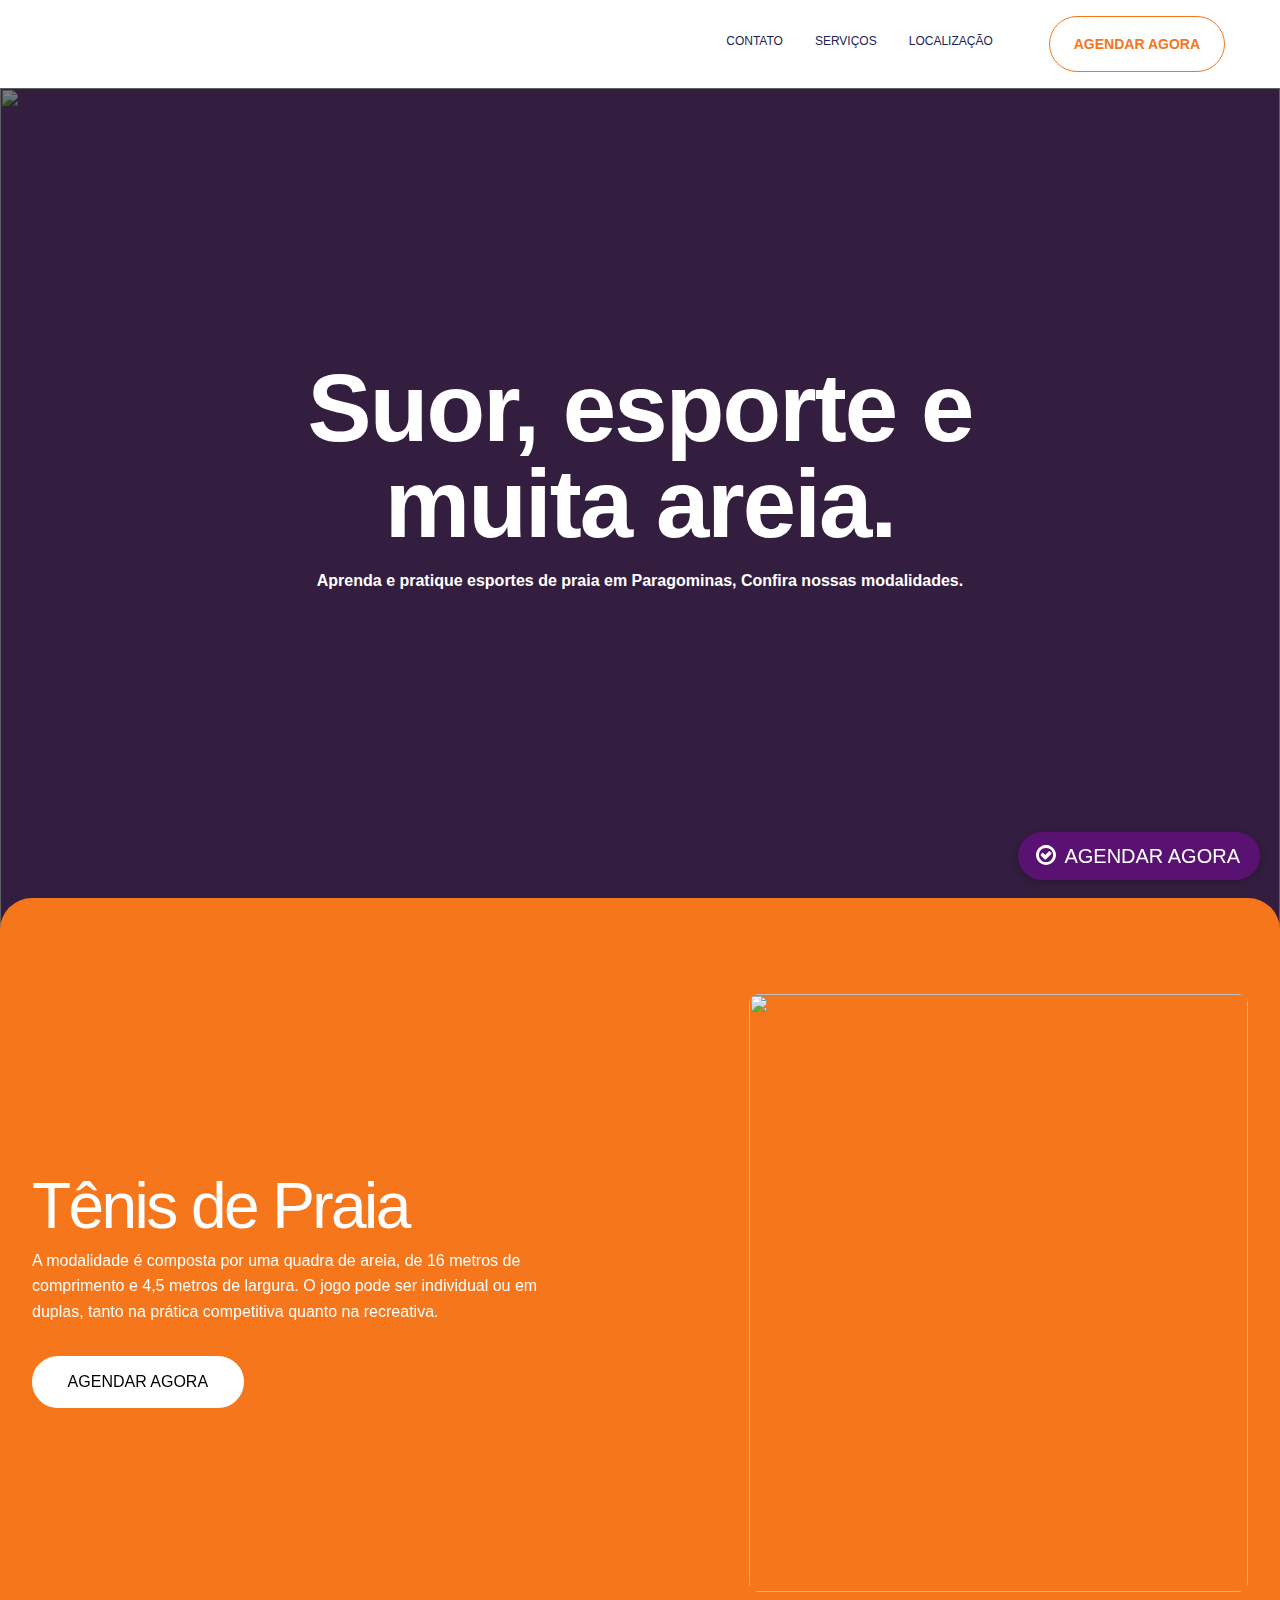
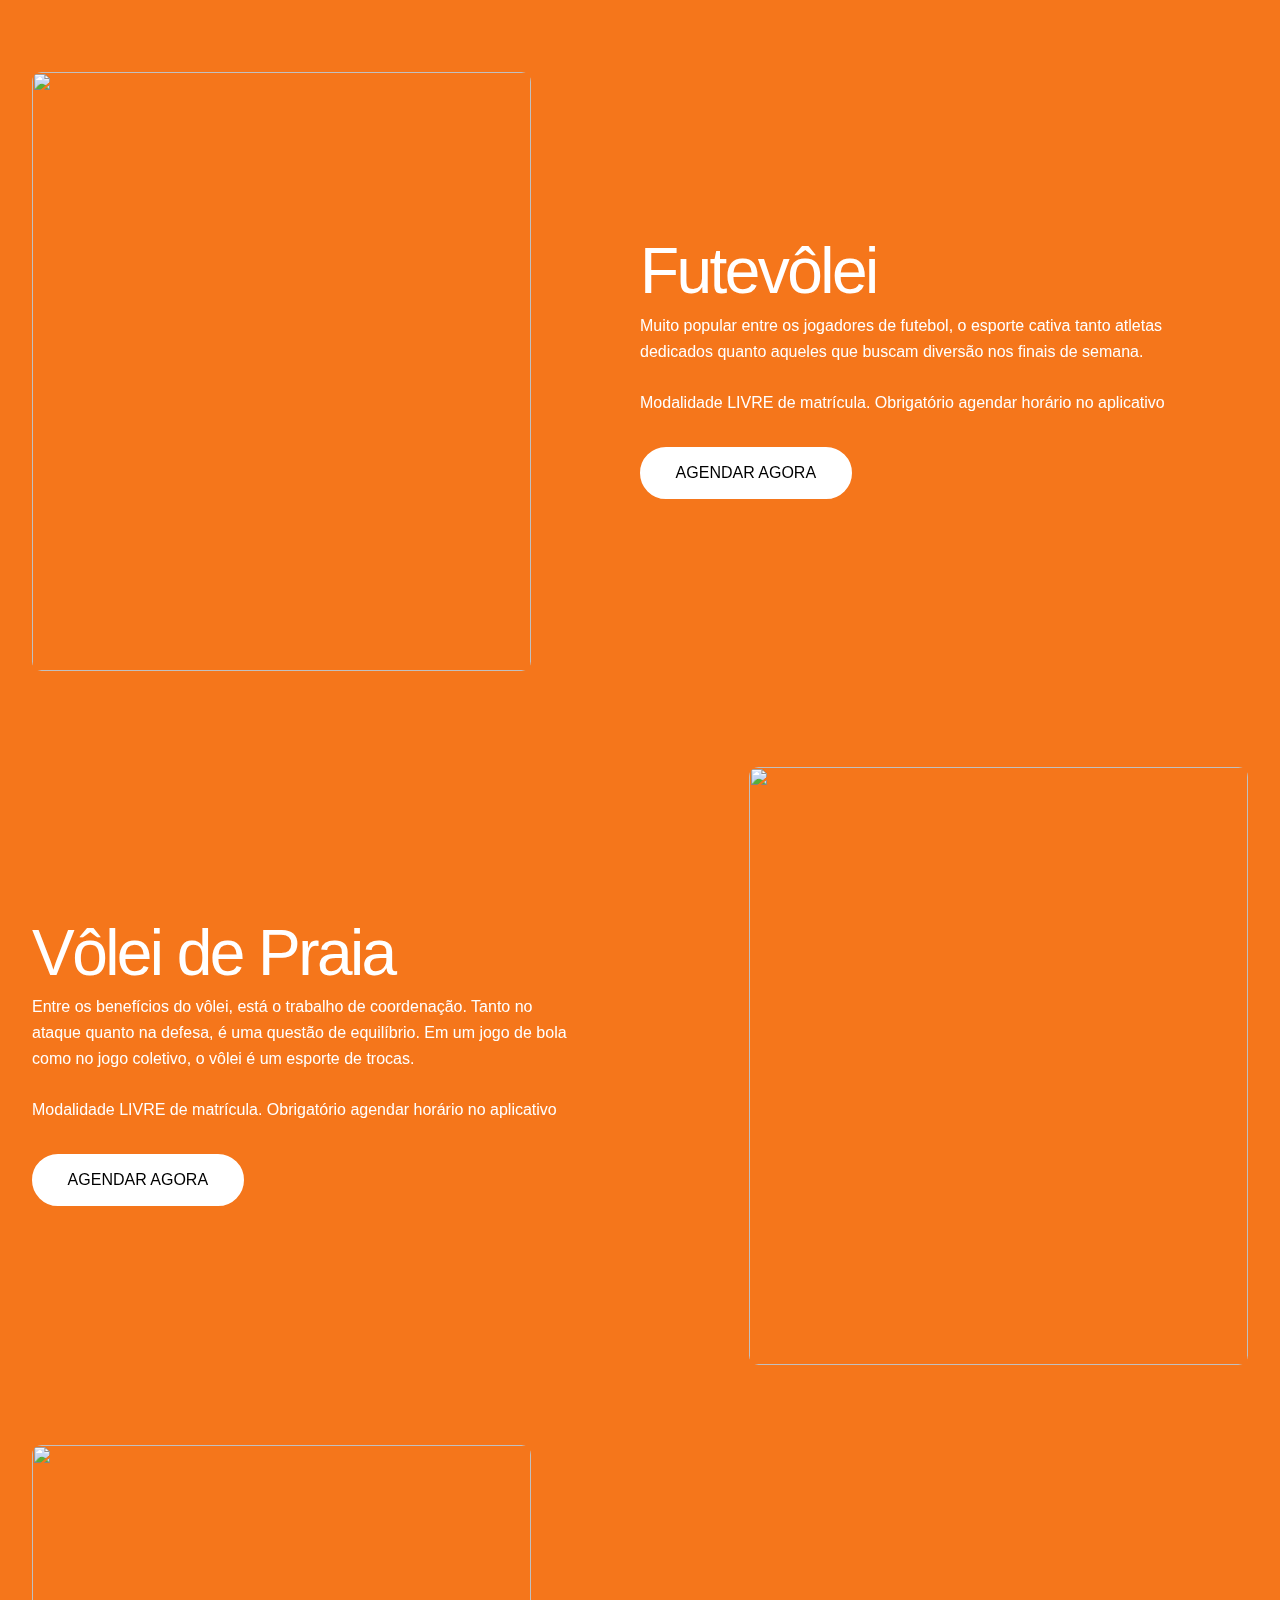
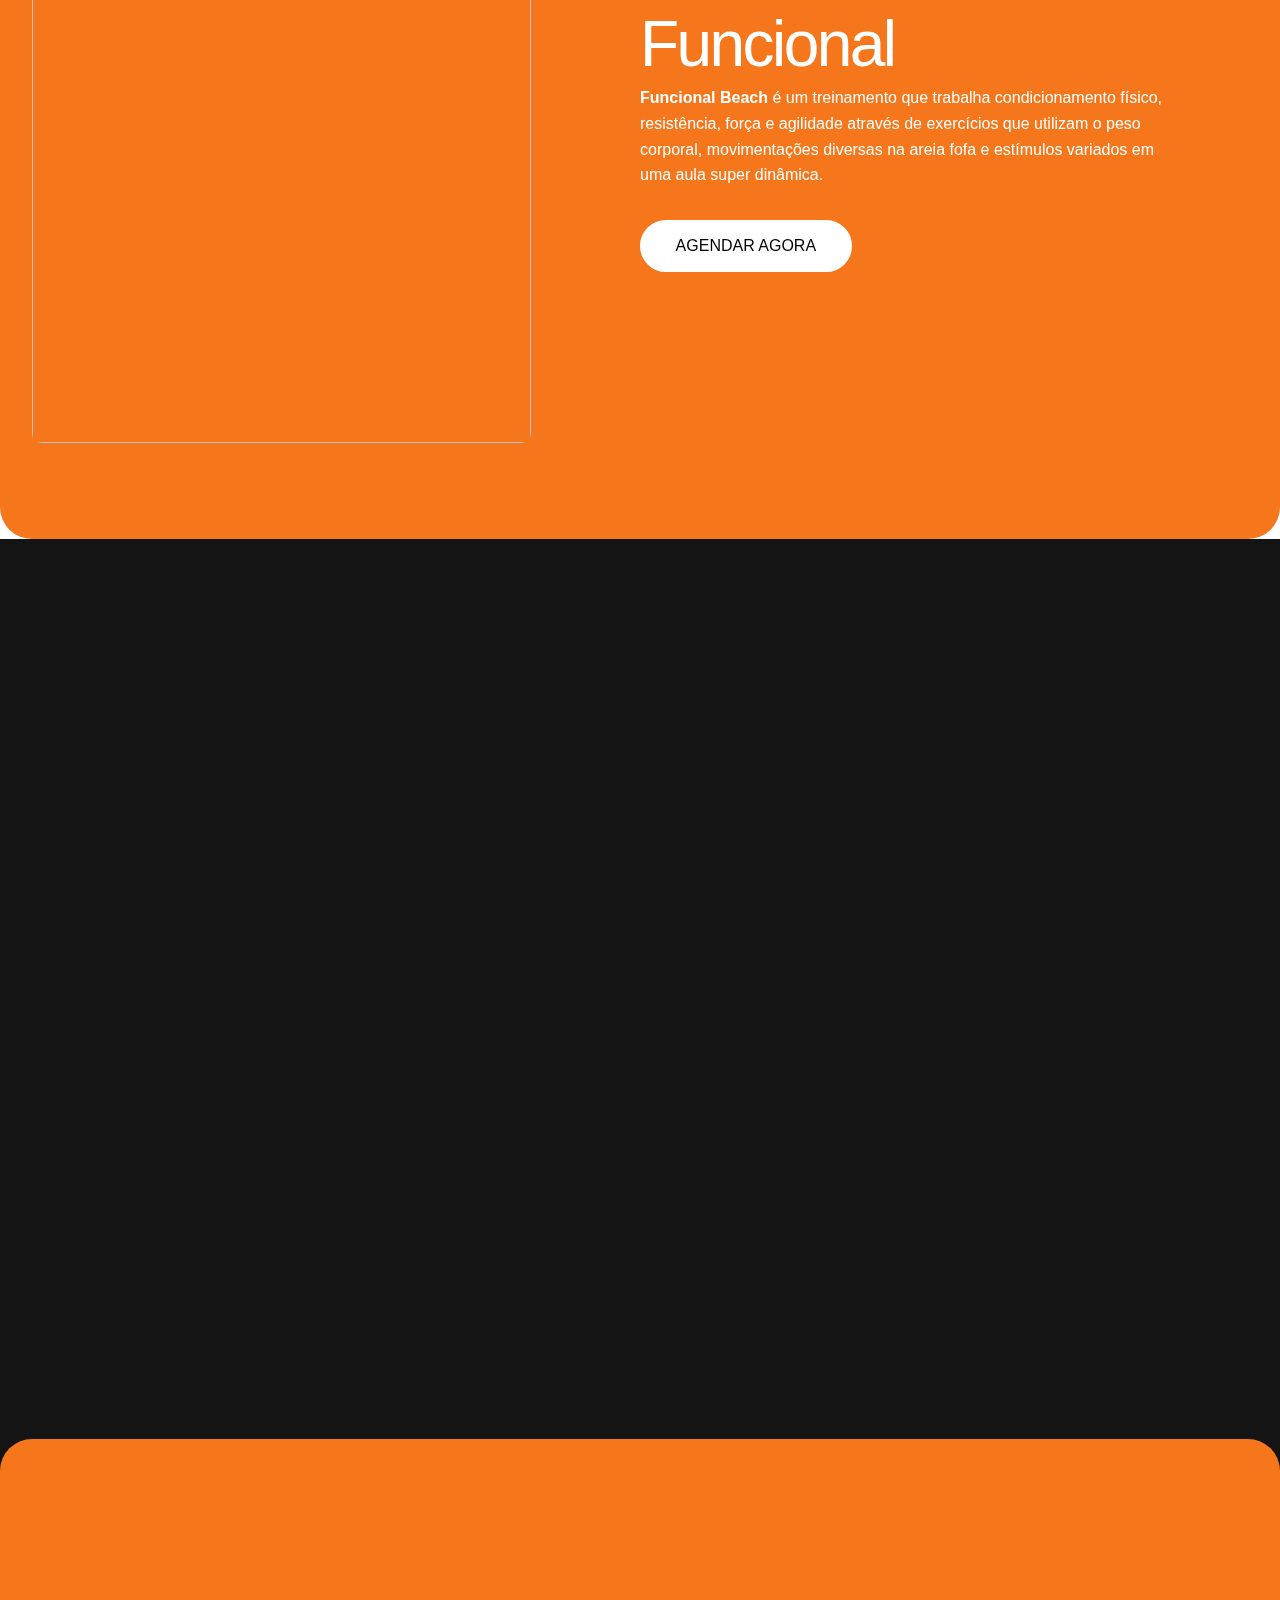
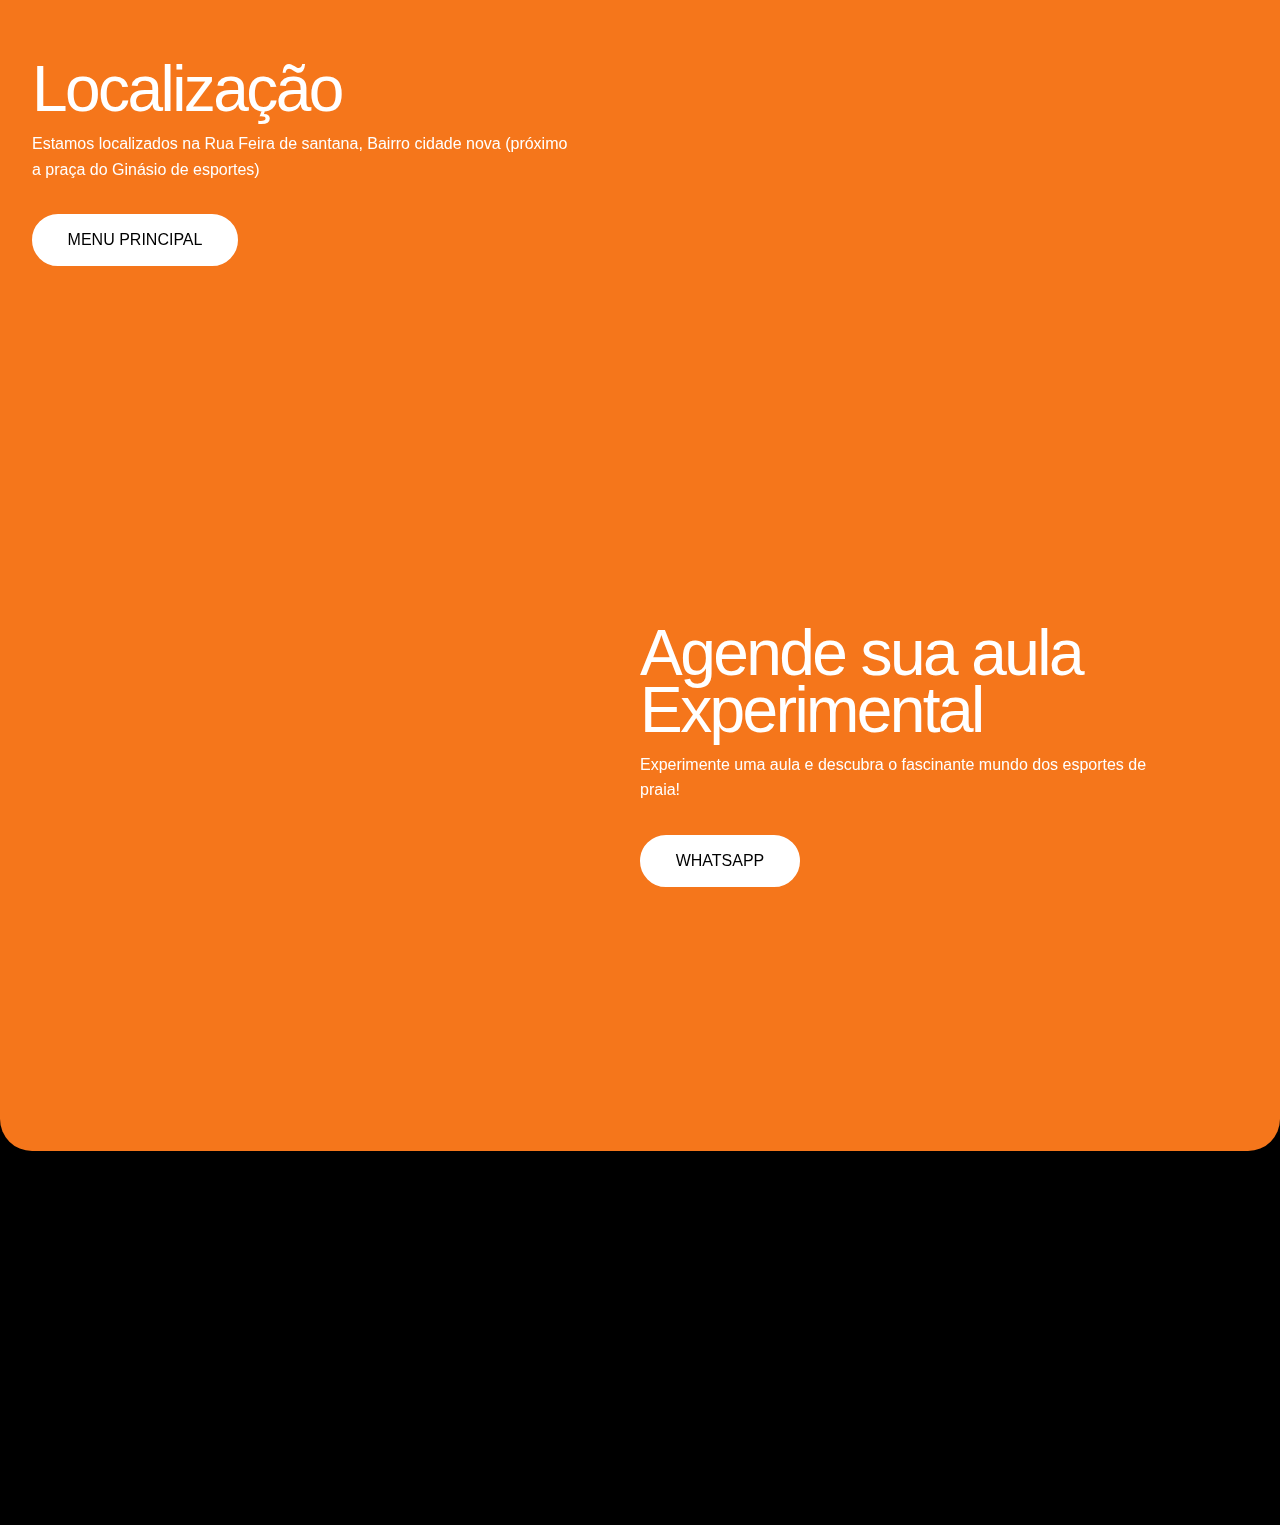
==== commit 0e7acebd: "atualizações (remove "FALE CONOSCO" Button" ====
--- a/index.html
+++ b/index.html
@@ -65,7 +65,7 @@
                 <div class="brix---header-right-col">
                     <nav role="navigation" class="brix---header-menu-wrapper w-nav-menu">
                         <ul role="list" class="brix---header-nav-menu-list">
-                           <!-- Botão "HOME" removido:  <li class="brix---header-nav-list-item"><a href="#" class="brix---header-nav-link w-nav-link">Home</a></li> -->
+                            <li class="brix---header-nav-list-item"><a href="#w-node-_25c66ab8-c6aa-f79e-4912-1c0ab00d7b28-28206e15" class="brix---header-nav-link w-nav-link">Contato</a></li>
                             <li class="brix---header-nav-list-item"><a href="#servicos" class="brix---header-nav-link w-nav-link">Serviços</a></li>
                             <li class="brix---header-nav-list-item"><a href="#about" class="brix---header-nav-link w-nav-link">Localização</a></li>
                             <li class="brix---header-nav-list-item"></li>
@@ -186,10 +186,10 @@
             </section>
             <div class="home-cta_wrapper">
                 <section class="home-cta_section">
-                    <iframe src="https://arena-club-pgm.reservio.com" width="100%" height="540px" frameborder="0"></iframe>
-                    <div class="container">
+                    <iframe src="https://agendamento.arenaclubpgm.com.br" width="100%" height="540px" frameborder="0"></iframe>
+                  <!--  <div class="container">
                       <div id="reserva" class="spacer-32"></div><a href="https://api.whatsapp.com/send?phone=5591992024854" target="_blank" class="c_button_link is-alt w-button">FALE CONOSCO</a>
-                    </div>
+                    </div> -->
                 </section>
             </div>
             <section id="about" class="home-content_wrapper">
@@ -220,9 +220,9 @@
                             <div id="w-node-_72d99725-fa73-c118-187b-cbce58fac4ae-28206e15" class="home-intro_content">
                                 <h2 class="text-size-h2">Agende sua aula Experimental</h2>
                                 <div class="spacer-12"></div>
-                                <p class="home-intro_p">Experimente uma aula gratuita e descubra o fascinante mundo dos
+                                <p class="home-intro_p">Experimente uma aula e descubra o fascinante mundo dos
                                     esportes de praia!</p>
-                                <div class="spacer-32"></div><a href="https://reserva.arenaclubpgm.com.br" target="_blank" class="c_button_link w-button">MAIS INFORMAÇÕES</a>
+                                <div class="spacer-32"></div><a href="https://api.whatsapp.com/send?phone=5591992024854" target="_blank" class="c_button_link w-button">WHATSAPP</a>
                             </div>
                             <div id="w-node-_72d99725-fa73-c118-187b-cbce58fac4b7-28206e15" class="home-intro_visual">
                                 <div class="home-intro_visual-height"><img
@@ -256,7 +256,7 @@
                                 <div class="footer_link-header">Sobre</div><a href="https://www.instagram.com/arenaclubpgm/" target="_blank" class="footer_link">Instagram</a><a href="https://g.page/r/CRbOXtw8ZsQxEBM/review" class="footer_link">Deixar Avaliação</a><a href="#" class="footer_link">FAQs</a>
                             </div>
                             <div id="w-node-_25c66ab8-c6aa-f79e-4912-1c0ab00d7b28-28206e15" class="footer_link-wrap">
-                                <div class="footer_link-header">Contato</div><a href="https://api.whatsapp.com/send?phone=5591992024854" target="_blank" class="footer_link">Whatsapp</a><a href="mailto:arenaclubpgm@gmail.com" class="footer_link">E-mail</a>
+                                <div class="footer_link-header">Contato</div><a href="https://api.whatsapp.com/send?phone=5591992024854" target="_blank" class="footer_link">Whatsapp</a><a href="mailto:arenaclubpgm@gmail.com" class="footer_link">E-mail</a><a href="https://accounts.reservio.com/login" class="footer_link">Painel</a>
                             </div>
                         </div>
                         <div class="spacer-96"></div>
--- a/style.css
+++ b/style.css
@@ -3270,7 +3270,7 @@
 .fh-button-color.fh-fixed--bottom, .fh-button-true-flat-color.fh-fixed--bottom, .fh-button-flat-color.fh-fixed--bottom, .fh-button-2d-color.fh-fixed--bottom, .fh-button-outline-color.fh-fixed--bottom, .fh-button-color.fh-fixed--top, .fh-button-true-flat-color.fh-fixed--top, .fh-button-flat-color.fh-fixed--top, .fh-button-2d-color.fh-fixed--top, .fh-button-outline-color.fh-fixed--top, .fh-button-color.fh-fixed--side, .fh-button-true-flat-color.fh-fixed--side, .fh-button-flat-color.fh-fixed--side, .fh-button-2d-color.fh-fixed--side, .fh-button-outline-color.fh-fixed--side, .fh-button.fh-fixed--bottom, .fh-button-true-flat.fh-fixed--bottom, .fh-button-flat.fh-fixed--bottom, .fh-button-2d.fh-fixed--bottom, .fh-button-outline.fh-fixed--bottom, .fh-button.fh-fixed--top, .fh-button-true-flat.fh-fixed--top, .fh-button-flat.fh-fixed--top, .fh-button-2d.fh-fixed--top, .fh-button-outline.fh-fixed--top, .fh-button.fh-fixed--side, .fh-button-true-flat.fh-fixed--side, .fh-button-flat.fh-fixed--side, .fh-button-2d.fh-fixed--side, .fh-button-outline.fh-fixed--side {
   position: fixed !important;
   z-index: 99999 !important;
-  transition: all 0.12s ease !important
+  transition: all 0.7s ease !important
 }
 
 .fareharbor-showing-cartframe .fh-button-color.fh-fixed--bottom, .fareharbor-showing-cartframe .fh-button-true-flat-color.fh-fixed--bottom, .fareharbor-showing-cartframe .fh-button-flat-color.fh-fixed--bottom, .fareharbor-showing-cartframe .fh-button-2d-color.fh-fixed--bottom, .fareharbor-showing-cartframe .fh-button-outline-color.fh-fixed--bottom, .fareharbor-showing-cartframe .fh-button-color.fh-fixed--top, .fareharbor-showing-cartframe .fh-button-true-flat-color.fh-fixed--top, .fareharbor-showing-cartframe .fh-button-flat-color.fh-fixed--top, .fareharbor-showing-cartframe .fh-button-2d-color.fh-fixed--top, .fareharbor-showing-cartframe .fh-button-outline-color.fh-fixed--top, .fareharbor-showing-cartframe .fh-button-color.fh-fixed--side, .fareharbor-showing-cartframe .fh-button-true-flat-color.fh-fixed--side, .fareharbor-showing-cartframe .fh-button-flat-color.fh-fixed--side, .fareharbor-showing-cartframe .fh-button-2d-color.fh-fixed--side, .fareharbor-showing-cartframe .fh-button-outline-color.fh-fixed--side, .fareharbor-showing-cartframe .fh-button.fh-fixed--bottom, .fareharbor-showing-cartframe .fh-button-true-flat.fh-fixed--bottom, .fareharbor-showing-cartframe .fh-button-flat.fh-fixed--bottom, .fareharbor-showing-cartframe .fh-button-2d.fh-fixed--bottom, .fareharbor-showing-cartframe .fh-button-outline.fh-fixed--bottom, .fareharbor-showing-cartframe .fh-button.fh-fixed--top, .fareharbor-showing-cartframe .fh-button-true-flat.fh-fixed--top, .fareharbor-showing-cartframe .fh-button-flat.fh-fixed--top, .fareharbor-showing-cartframe .fh-button-2d.fh-fixed--top, .fareharbor-showing-cartframe .fh-button-outline.fh-fixed--top, .fareharbor-showing-cartframe .fh-button.fh-fixed--side, .fareharbor-showing-cartframe .fh-button-true-flat.fh-fixed--side, .fareharbor-showing-cartframe .fh-button-flat.fh-fixed--side, .fareharbor-showing-cartframe .fh-button-2d.fh-fixed--side, .fareharbor-showing-cartframe .fh-button-outline.fh-fixed--side, .fareharbor-showing-lightframe .fh-button-color.fh-fixed--bottom, .fareharbor-showing-lightframe .fh-button-true-flat-color.fh-fixed--bottom, .fareharbor-showing-lightframe .fh-button-flat-color.fh-fixed--bottom, .fareharbor-showing-lightframe .fh-button-2d-color.fh-fixed--bottom, .fareharbor-showing-lightframe .fh-button-outline-color.fh-fixed--bottom, .fareharbor-showing-lightframe .fh-button-color.fh-fixed--top, .fareharbor-showing-lightframe .fh-button-true-flat-color.fh-fixed--top, .fareharbor-showing-lightframe .fh-button-flat-color.fh-fixed--top, .fareharbor-showing-lightframe .fh-button-2d-color.fh-fixed--top, .fareharbor-showing-lightframe .fh-button-outline-color.fh-fixed--top, .fareharbor-showing-lightframe .fh-button-color.fh-fixed--side, .fareharbor-showing-lightframe .fh-button-true-flat-color.fh-fixed--side, .fareharbor-showing-lightframe .fh-button-flat-color.fh-fixed--side, .fareharbor-showing-lightframe .fh-button-2d-color.fh-fixed--side, .fareharbor-showing-lightframe .fh-button-outline-color.fh-fixed--side, .fareharbor-showing-lightframe .fh-button.fh-fixed--bottom, .fareharbor-showing-lightframe .fh-button-true-flat.fh-fixed--bottom, .fareharbor-showing-lightframe .fh-button-flat.fh-fixed--bottom, .fareharbor-showing-lightframe .fh-button-2d.fh-fixed--bottom, .fareharbor-showing-lightframe .fh-button-outline.fh-fixed--bottom, .fareharbor-showing-lightframe .fh-button.fh-fixed--top, .fareharbor-showing-lightframe .fh-button-true-flat.fh-fixed--top, .fareharbor-showing-lightframe .fh-button-flat.fh-fixed--top, .fareharbor-showing-lightframe .fh-button-2d.fh-fixed--top, .fareharbor-showing-lightframe .fh-button-outline.fh-fixed--top, .fareharbor-showing-lightframe .fh-button.fh-fixed--side, .fareharbor-showing-lightframe .fh-button-true-flat.fh-fixed--side, .fareharbor-showing-lightframe .fh-button-flat.fh-fixed--side, .fareharbor-showing-lightframe .fh-button-2d.fh-fixed--side, .fareharbor-showing-lightframe .fh-button-outline.fh-fixed--side {
@@ -3445,7 +3445,7 @@
 }
 
 .fh-button-true-flat-color {
-  background-color: #ED6B21 !important;
+  background-color: #591271 !important;
   color: #fff !important
 }
 
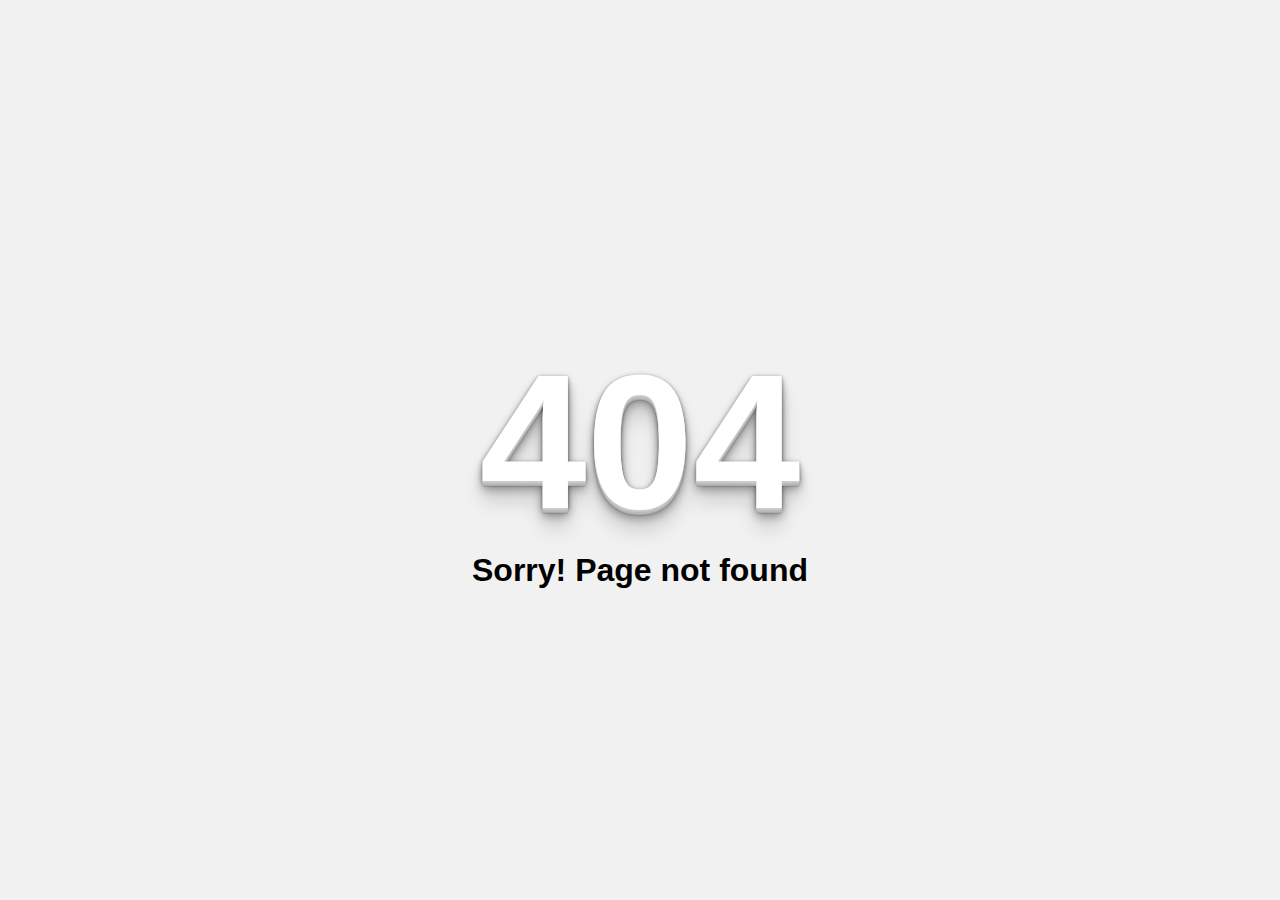
==== commit 13557404: "update padding top" ====
--- a/index.html
+++ b/index.html
@@ -1,273 +1,19 @@
-<!-- Declaração do tipo de documento -->
 <!DOCTYPE html>
+<html lang="en">
+<head>
+    <meta charset="UTF-8">
+    <meta name="viewport" content="width=device-width, initial-scale=1.0">
+    <title>404</title>
+    <link href='https://fonts.googleapis.com/css?family=Anton|Passion+One|PT+Sans+Caption' rel='stylesheet' type='text/css'>
+    <link rel="stylesheet" href="style.css">
+</head>
+<body>
+  <div class="container">
+  <div class="hit-the-floor" style="
+  padding-top: 0px;">404</div>
+  <div class="alternative-versions absolute bottom-0 w-full flex justify-center underline space-x-4 p-12">
+    <h1>Sorry! Page not found</h1>
+  </div> </div>
 
-<!-- Início do cabeçalho do documento HTML -->
-<html>
-
-<!-- Início da seção head -->
-<head>
-    
-    <!-- Metadados para configuração de visualização em dispositivos -->
-    <meta name="viewport" content="width=device-width, initial-scale=1.0">
-    
-    <!-- Título da página e metadados adicionais -->
-    <title data-react-helmet="true">ARENA CLUB PGM | Beach Sports em paragominas</title>
-    <meta data-react-helmet="true" name="title" content="ARENA CLUB PGM | Beach Sports em paragominas">
-    <meta data-react-helmet="true" property="og:site_name" content="ArenaClubPGM">
-    <meta data-react-helmet="true" name="canonical" content="https://www.arenaclubpgm.com.br">
-    <meta data-react-helmet="true" property="og:type" content="Página Customizada">
-    <meta data-react-helmet="true" name="description" content="Faça seu agendamento ONLINE e venha pratiquar seu esporte de praia favorito conosco.">
-    <meta data-react-helmet="true" name="og:url" content="https://www.arenaclubpgm.com.br">
-    <meta data-react-helmet="true" property="og:title" content="Arena Club PGM | Beach Sports">
-    <meta property="og:image" content="https://arenaclubpgm.com.br/assets/arena-club-pgm-thumb.webp" />
-    <meta property="og:image:secure_url" content="https://arenaclubpgm.com.br/assets/arena-club-pgm-thumb.webp" />
-    <link data-react-helmet="true" rel="canonical" href="https://www.arenaclubpgm.com.br">
-        
-    <!-- Link para a folha de estilo CSS -->
-    <link href="style.css" rel="stylesheet" type="text/css" />
-
-    <!-- Links para pré-conexão com o Google Fonts -->
-    <link href="https://fonts.googleapis.com" rel="preconnect" />
-    <link href="https://fonts.gstatic.com" rel="preconnect" crossorigin="anonymous" />
-
-    <!-- Script para carregamento de fontes da Web -->
-    <script src="https://ajax.googleapis.com/ajax/libs/webfont/1.6.26/webfont.js" type="text/javascript"></script>
-    <script type="text/javascript">
-        // Carregamento de fontes da Web
-        WebFont.load({
-            google: {
-                families: ["Lato:100,100italic,300,300italic,400,400italic,700,700italic,900,900italic", "Oswald:200,300,400,500,600,700"]
-            }
-        });
-    </script>
-
-    <!-- Script para detecção de capacidades do dispositivo -->
-    <script type="text/javascript">
-        !function(o, c) {
-            var n = c.documentElement,
-                t = " w-mod-";
-            // Adiciona classes ao elemento HTML para detecção de touch e JavaScript habilitado
-            n.className += t + "js";
-            ("ontouchstart" in o || o.DocumentTouch && c instanceof DocumentTouch) && (n.className += t + "touch");
-        }(window, document);
-    </script>
-
-    <!-- Links para ícones -->
-    <link href="https://uploads-ssl.webflow.com/6478cd049d4c8d6528206d97/6479e3a30a8a2d1ae71c7476_favicon-32x32.png" rel="shortcut icon" type="image/x-icon" />
-    <link href="https://uploads-ssl.webflow.com/6478cd049d4c8d6528206d97/6479e399e3b9bdc2fe69d2e8_android-chrome-256x256.png" rel="apple-touch-icon" />
-</head>
-<!-- Fim da seção head -->
-
-<body class="body">
-    <div data-animation="default" data-collapse="medium" data-duration="400" data-easing="ease" data-easing2="ease" role="banner" class="brix---header-wrapper w-nav">
-        <div id=home class="brix---container-default w-container">
-            <div class="brix---header-content-wrapper"><a href="/" aria-current="page" class="brix---header-logo-link w-nav-brand w--current"> <img src="https://uploads-ssl.webflow.com/6478cd049d4c8d6528206d97/6478ceb07e71b5438f11f08a_Logo%20Site.png" srcset="https://uploads-ssl.webflow.com/6478cd049d4c8d6528206d97/6478ceb07e71b5438f11f08a_Logo%20Site-p-500.png 500w, https://uploads-ssl.webflow.com/6478cd049d4c8d6528206d97/6478ceb07e71b5438f11f08a_Logo%20Site-p-800.png 800w, https://uploads-ssl.webflow.com/6478cd049d4c8d6528206d97/6478ceb07e71b5438f11f08a_Logo%20Site-p-1080.png 1080w, https://uploads-ssl.webflow.com/6478cd049d4c8d6528206d97/6478ceb07e71b5438f11f08a_Logo%20Site.png 1200w" width="160" sizes="(max-width: 479px) 55vw, (max-width: 767px) 144px, 160px" alt="" class="brix---header-logo" /></a>
-                <div class="brix---header-right-col">
-                    <nav role="navigation" class="brix---header-menu-wrapper w-nav-menu">
-                        <ul role="list" class="brix---header-nav-menu-list">
-                            <li class="brix---header-nav-list-item"><a href="#w-node-_25c66ab8-c6aa-f79e-4912-1c0ab00d7b28-28206e15" class="brix---header-nav-link w-nav-link">Contato</a></li>
-                            <li class="brix---header-nav-list-item"><a href="#servicos" class="brix---header-nav-link w-nav-link">Serviços</a></li>
-                            <li class="brix---header-nav-list-item"><a href="#about" class="brix---header-nav-link w-nav-link">Localização</a></li>
-                            <li class="brix---header-nav-list-item"></li>
-                            <li class="brix---header-nav-list-item-show-in-mbl"><a href="#reserva" class="brix---btn-primary-small w-button">AGENDAMENTO</a></li>
-                        </ul>
-                    </nav>
-                    <div class="brix---hamburger-menu-wrapper w-nav-button">
-                        <div class="brix---hamburger-menu-bar-top"></div>
-                        <div class="brix---hamburger-menu-bar-bottom"></div>
-                    </div>
-                    <div class="brix---btn-header-hidden-on-mbl"><a href="#reserva" target="_blank" class="brix---btn-primary-small w-button">AGENDAR AGORA</a></div>
-                </div>
-            </div>
-        </div>
-    </div>
-    <div class="page-wrapper">
-        <div class="page-styles w-embed">
-            <style>
-                a {
-                    color: inherit;
-                }
-            </style>
-        </div>
-        <main class="page-main">
-            <div class="home-hero_wrapper">
-                <header class="home-hero_section"><img src="https://uploads-ssl.webflow.com/6478cd049d4c8d6528206d97/64792cdd9266076c2ab4b5d1_61f92fee0b93fd584c8227e1_beachtennis.jpg" loading="lazy" sizes="100vw" srcset="https://uploads-ssl.webflow.com/6478cd049d4c8d6528206d97/64792cdd9266076c2ab4b5d1_61f92fee0b93fd584c8227e1_beachtennis-p-500.jpg 500w, https://uploads-ssl.webflow.com/6478cd049d4c8d6528206d97/64792cdd9266076c2ab4b5d1_61f92fee0b93fd584c8227e1_beachtennis-p-800.jpg 800w, https://uploads-ssl.webflow.com/6478cd049d4c8d6528206d97/64792cdd9266076c2ab4b5d1_61f92fee0b93fd584c8227e1_beachtennis-p-1080.jpg 1080w, https://uploads-ssl.webflow.com/6478cd049d4c8d6528206d97/64792cdd9266076c2ab4b5d1_61f92fee0b93fd584c8227e1_beachtennis-p-1600.jpg 1600w, https://uploads-ssl.webflow.com/6478cd049d4c8d6528206d97/64792cdd9266076c2ab4b5d1_61f92fee0b93fd584c8227e1_beachtennis.jpg 2000w" alt="" class="home-hero_image" />
-                    <div class="container">
-                        <div class="spacer-64"></div>
-                        <div class="w-layout-grid grid">
-                            <h1 class="home-hero_heading text-size-display"><strong class="bold-text">Suor, esporte e
-                                    muita areia.</strong></h1>
-                            <p class="paragraph"><strong class="home-intro_p">Aprenda e pratique esportes de praia em
-                                    Paragominas, Confira nossas modalidades.</strong></p>
-                        </div>
-                        <div class="spacer-32"></div>
-                        <div class="spacer-64"></div>
-                    </div>
-                </header>
-                <div class="spacer"></div>
-            </div>
-            <section id="servicos" class="home-content_wrapper">
-                <section class="home-intro_section">
-                    <section id="BeachTennis" class="container">
-                        <div class="spacer-96"></div>
-                        <div class="home-intro_layout">
-                            <div id="w-node-_5f9a8367-d08e-a216-f1e6-c2922a35eb99-28206e15" class="home-intro_content">
-                                <h2 class="text-size-h2">Tênis de Praia</h2>
-                                <div class="spacer-12"></div>
-                                <p class="home-intro_p">A modalidade é composta por uma quadra de areia, de 16 metros de
-                                    comprimento e 4,5 metros de largura. O jogo pode ser individual ou em duplas, tanto
-                                    na prática competitiva quanto na recreativa.</p>
-                                <div class="spacer-32"></div><a href="#reserva" target="_blank" class="c_button_link w-button">AGENDAR AGORA</a>
-                            </div>
-                            <div id="w-node-_5f9a8367-d08e-a216-f1e6-c2922a35eba2-28206e15" class="home-intro_visual">
-                                <div class="home-intro_visual-height"><img src="https://uploads-ssl.webflow.com/6478cd049d4c8d6528206d97/6479f6c6a61974667e4a9282_BT%201.webp" loading="lazy" sizes="(max-width: 767px) 90vw, (max-width: 991px) 480px, 39vw" srcset="https://uploads-ssl.webflow.com/6478cd049d4c8d6528206d97/6479f6c6a61974667e4a9282_BT%201-p-500.webp 500w, https://uploads-ssl.webflow.com/6478cd049d4c8d6528206d97/6479f6c6a61974667e4a9282_BT%201-p-800.webp 800w, https://uploads-ssl.webflow.com/6478cd049d4c8d6528206d97/6479f6c6a61974667e4a9282_BT%201-p-1080.webp 1080w, https://uploads-ssl.webflow.com/6478cd049d4c8d6528206d97/6479f6c6a61974667e4a9282_BT%201.webp 1332w" alt="" class="home-intro_image is-top" /></div>
-                            </div>
-                        </div>
-                        <div class="spacer-80"></div>
-                    </section>
-                </section>
-                <section class="home-intro_section">
-                    <section id="Futvolei" class="container">
-                        <div class="home-intro_layout is-alt">
-                            <div id="w-node-_1821877d-d387-9f7b-014c-c09bbaba7e40-28206e15" class="home-intro_content">
-                                <h2 class="text-size-h2">Futevôlei</h2>
-                                <div class="spacer-12"></div>
-                                <p class="home-intro_p">Muito popular entre os jogadores de futebol, o esporte cativa
-                                    tanto atletas dedicados quanto aqueles que buscam diversão nos finais de
-                                    semana.<br /><br />Modalidade LIVRE de matrícula. Obrigatório agendar horário no
-                                    aplicativo</p>
-                                <div class="spacer-32"></div><a href="#reserva" target="_blank" class="c_button_link w-button">AGENDAR AGORA</a>
-                            </div>
-                            <div id="w-node-_1821877d-d387-9f7b-014c-c09bbaba7e49-28206e15" class="home-intro_visual">
-                                <div class="home-intro_visual-height"><img src="https://uploads-ssl.webflow.com/6478cd049d4c8d6528206d97/647961ed6809616fa762d7a7_futvolei-scaled%400%2C5x%201.webp" loading="lazy" sizes="(max-width: 767px) 90vw, (max-width: 991px) 480px, 39vw" srcset="https://uploads-ssl.webflow.com/6478cd049d4c8d6528206d97/647961ed6809616fa762d7a7_futvolei-scaled%400%2C5x%201-p-500.webp 500w, https://uploads-ssl.webflow.com/6478cd049d4c8d6528206d97/647961ed6809616fa762d7a7_futvolei-scaled%400%2C5x%201.webp 762w" alt="" class="home-intro_image" /></div>
-                            </div>
-                        </div>
-                    </section>
-                </section>
-                <section class="home-intro_section">
-                    <section id="Volei" class="container">
-                        <div class="spacer-96"></div>
-                        <aside class="home-intro_layout">
-                            <div id="w-node-_437794b3-cda4-cd55-fe22-bb7ef0cb2329-28206e15" class="home-intro_content">
-                                <h2 class="text-size-h2">Vôlei de Praia</h2>
-                                <div class="spacer-12"></div>
-                                <p class="home-intro_p">Entre os benefícios do vôlei, está o trabalho de coordenação.
-                                    Tanto no ataque quanto na defesa, é uma questão de equilíbrio. Em um jogo de bola
-                                    como no jogo coletivo, o vôlei é um esporte de trocas. <br />‍<br />Modalidade LIVRE
-                                    de matrícula. Obrigatório agendar horário no aplicativo</p>
-                                <div class="spacer-32"></div><a href="#reserva" target="_blank" class="c_button_link w-button">AGENDAR AGORA</a>
-                            </div>
-                            <div id="w-node-_38f72140-52ae-db5a-447b-f9b8ea3a420d-28206e15" class="home-intro_visual">
-                                <div class="home-intro_visual-height"><img src="https://uploads-ssl.webflow.com/6478cd049d4c8d6528206d97/6480fe56a57a1988f5a7b7af_volei2.webp" loading="lazy" sizes="(max-width: 767px) 90vw, (max-width: 991px) 480px, 39vw" srcset="https://uploads-ssl.webflow.com/6478cd049d4c8d6528206d97/6480fe56a57a1988f5a7b7af_volei2-p-500.webp 500w, https://uploads-ssl.webflow.com/6478cd049d4c8d6528206d97/6480fe56a57a1988f5a7b7af_volei2-p-800.webp 800w, https://uploads-ssl.webflow.com/6478cd049d4c8d6528206d97/6480fe56a57a1988f5a7b7af_volei2.webp 1170w" alt="" class="home-intro_image is-top" /></div>
-                            </div>
-                        </aside>
-                        <div class="spacer-80"></div>
-                    </section>
-                </section>
-                <section class="home-intro_section">
-                    <section id="Funcional" class="container">
-                        <div class="home-intro_layout is-alt">
-                            <div id="w-node-_404ddb6b-bfdd-0766-74b3-7c7ae679a3dd-28206e15" class="home-intro_content">
-                                <h2 class="text-size-h2">Funcional</h2>
-                                <div class="spacer-12"></div>
-                                <p class="home-intro_p"><strong>Funcional Beach</strong> é um treinamento que trabalha
-                                    condicionamento físico, resistência, força e agilidade através de exercícios que
-                                    utilizam o peso corporal, movimentações diversas na areia fofa e estímulos variados
-                                    em uma aula super dinâmica.</p>
-                                <div class="spacer-32"></div><a href="#reserva" target="_blank" class="c_button_link w-button">AGENDAR AGORA</a>
-                            </div>
-                            <div id="w-node-_404ddb6b-bfdd-0766-74b3-7c7ae679a3e9-28206e15" class="home-intro_visual">
-                                <div class="home-intro_visual-height"><img src="https://uploads-ssl.webflow.com/6478cd049d4c8d6528206d97/6479f4f8cdb37b6067940011_funcional.jpeg" loading="lazy" sizes="(max-width: 767px) 90vw, (max-width: 991px) 480px, 39vw" srcset="https://uploads-ssl.webflow.com/6478cd049d4c8d6528206d97/6479f4f8cdb37b6067940011_funcional-p-500.jpeg 500w, https://uploads-ssl.webflow.com/6478cd049d4c8d6528206d97/6479f4f8cdb37b6067940011_funcional-p-800.jpeg 800w, https://uploads-ssl.webflow.com/6478cd049d4c8d6528206d97/6479f4f8cdb37b6067940011_funcional.jpeg 1280w" alt="" class="home-intro_image" /></div>
-                            </div>
-                        </div>
-                        <div class="spacer-96"></div>
-                    </section>
-                </section>
-            </section>
-            <div class="home-cta_wrapper">
-                <section class="home-cta_section">
-                    <iframe src="https://agendamento.arenaclubpgm.com.br" width="100%" height="540px" frameborder="0"></iframe>
-                  <!--  <div class="container">
-                      <div id="reserva" class="spacer-32"></div><a href="https://api.whatsapp.com/send?phone=5591992024854" target="_blank" class="c_button_link is-alt w-button">FALE CONOSCO</a>
-                    </div> -->
-                </section>
-            </div>
-            <section id="about" class="home-content_wrapper">
-                <section class="home-intro_section">
-                    <div class="container">
-                        <div class="spacer-96"></div>
-                        <div class="home-intro_layout">
-                            <div id="w-node-_72d99725-fa73-c118-187b-cbce58fac49e-28206e15" class="home-intro_content">
-                                <div class="spacer-12">
-                                    <h2 class="text-size-h2">Localização</h2>
-                                </div>
-                                <p class="home-intro_p">Estamos localizados na Rua Feira de santana, Bairro cidade nova 
-                                    (próximo a praça do Ginásio de esportes)</p>
-                                <div class="spacer-32"></div><a href="#home"
-                                    target="_blank" class="c_button_link w-button">MENU PRINCIPAL</a>
-                            </div>
-                            <div id="w-node-_72d99725-fa73-c118-187b-cbce58fac4a7-28206e15" class="home-intro_visual">
-                                <div class="home-intro_visual-height" style="padding-top: 0px;"><iframe src="https://www.google.com/maps/embed?pb=!1m18!1m12!1m3!1d3984.3413094281505!2d-47.35764402592727!3d-3.0024968969734926!2m3!1f0!2f0!3f0!3m2!1i1024!2i768!4f13.1!3m3!1m2!1s0xc1603e392bbb7e1%3A0x31c4663cdc5ece16!2sArena%20Club%20PGM%20-%20Esportes%20na%20areia!5e0!3m2!1spt-BR!2sbr!4v1701383277561!5m2!1spt-BR!2sbr" width="100%" height="450" style="border:0;" allowfullscreen="" loading="lazy" referrerpolicy="no-referrer-when-downgrade"></iframe>
-                             </div>
-                            </div>
-                        </div>
-                        <div class="spacer-64"></div>
-                    </div>
-                </section>
-                <section class="home-intro_section">
-                    <div class="container">
-                        <div class="home-intro_layout is-alt">
-                            <div id="w-node-_72d99725-fa73-c118-187b-cbce58fac4ae-28206e15" class="home-intro_content">
-                                <h2 class="text-size-h2">Agende sua aula Experimental</h2>
-                                <div class="spacer-12"></div>
-                                <p class="home-intro_p">Experimente uma aula e descubra o fascinante mundo dos
-                                    esportes de praia!</p>
-                                <div class="spacer-32"></div><a href="https://api.whatsapp.com/send?phone=5591992024854" target="_blank" class="c_button_link w-button">WHATSAPP</a>
-                            </div>
-                            <div id="w-node-_72d99725-fa73-c118-187b-cbce58fac4b7-28206e15" class="home-intro_visual">
-                                <div class="home-intro_visual-height"><img
-                                        src="https://uploads-ssl.webflow.com/6478cd049d4c8d6528206d97/64792cdd9266076c2ab4b5d1_61f92fee0b93fd584c8227e1_beachtennis.jpg"
-                                        loading="lazy" sizes="(max-width: 767px) 90vw, (max-width: 991px) 480px, 39vw"
-                                        srcset="https://uploads-ssl.webflow.com/6478cd049d4c8d6528206d97/64792cdd9266076c2ab4b5d1_61f92fee0b93fd584c8227e1_beachtennis-p-500.jpg 500w, https://uploads-ssl.webflow.com/6478cd049d4c8d6528206d97/64792cdd9266076c2ab4b5d1_61f92fee0b93fd584c8227e1_beachtennis-p-800.jpg 800w, https://uploads-ssl.webflow.com/6478cd049d4c8d6528206d97/64792cdd9266076c2ab4b5d1_61f92fee0b93fd584c8227e1_beachtennis-p-1080.jpg 1080w, https://uploads-ssl.webflow.com/6478cd049d4c8d6528206d97/64792cdd9266076c2ab4b5d1_61f92fee0b93fd584c8227e1_beachtennis-p-1600.jpg 1600w, https://uploads-ssl.webflow.com/6478cd049d4c8d6528206d97/64792cdd9266076c2ab4b5d1_61f92fee0b93fd584c8227e1_beachtennis.jpg 2000w"
-                                        alt="" class="home-intro_image" /></div>
-                            </div>
-                        </div>
-                        <div class="spacer-96"></div>
-                    </div>
-                </section>
-            </section>
-            <div class="footer_wrapper">
-                <div class="spacer"></div>
-                <footer class="footer_component">
-                    <div class="container">
-                        <div class="spacer-96"></div>
-                        <div class="footer_top-layout">
-                            <div id="w-node-_859bb590-66dd-2fd3-40b6-496575df0ba2-28206e15" class="footer_content"><a id="w-node-a1cc3dcf-40a8-3b6a-bed6-a263ade46ac9-28206e15" href="#home" class="footer_logo w-inline-block"><img src="https://uploads-ssl.webflow.com/6478cd049d4c8d6528206d97/6478ceb07e71b5438f11f08a_Logo%20Site.png" loading="lazy" sizes="(max-width: 479px) 54vw, (max-width: 991px) 26vw, 21vw" srcset="https://uploads-ssl.webflow.com/6478cd049d4c8d6528206d97/6478ceb07e71b5438f11f08a_Logo%20Site-p-500.png 500w, https://uploads-ssl.webflow.com/6478cd049d4c8d6528206d97/6478ceb07e71b5438f11f08a_Logo%20Site-p-800.png 800w, https://uploads-ssl.webflow.com/6478cd049d4c8d6528206d97/6478ceb07e71b5438f11f08a_Logo%20Site-p-1080.png 1080w, https://uploads-ssl.webflow.com/6478cd049d4c8d6528206d97/6478ceb07e71b5438f11f08a_Logo%20Site.png 1200w" alt="" class="image" /></a>
-                                <div class="footer_bottom"><a href="#" class="footer_small-link">Políticas de
-                                        Privaciadade</a><a href="https://wa.me/5585991092029?text=Ol%C3%A1%21+Gostaria+de+solicitar+um+or%C3%A7amento+sem+compromisso." class="footer_small-link">Desenvolvido por: RC WEB Designer</a>
-                                    <div class="footer_copyright">© Todos direitos reservados. Arena Club Pgm 2024.</div>
-                                </div>
-                            </div>
-                            <div id="w-node-c4f9bb68-58c1-872c-4c16-1285390defcc-28206e15" class="footer_link-wrap">
-                                <div class="footer_link-header">Serviços</div><a href="#BeachTennis" class="footer_link">Tennis de Praia</a><a href="#Funcional" class="footer_link">Funcional</a><a href="#Futvolei" class="footer_link">Futevôlei</a><a href="#Volei" class="footer_link">Vôlei de
-                                    Praia</a>
-                            </div>
-                            <div id="w-node-f731a59a-d853-d86a-636b-66cb4ac42ccf-28206e15" class="footer_link-wrap">
-                                <div class="footer_link-header">Sobre</div><a href="https://www.instagram.com/arenaclubpgm/" target="_blank" class="footer_link">Instagram</a><a href="https://g.page/r/CRbOXtw8ZsQxEBM/review" class="footer_link">Deixar Avaliação</a><a href="#" class="footer_link">FAQs</a>
-                            </div>
-                            <div id="w-node-_25c66ab8-c6aa-f79e-4912-1c0ab00d7b28-28206e15" class="footer_link-wrap">
-                                <div class="footer_link-header">Contato</div><a href="https://api.whatsapp.com/send?phone=5591992024854" target="_blank" class="footer_link">Whatsapp</a><a href="mailto:arenaclubpgm@gmail.com" class="footer_link">E-mail</a><a href="https://accounts.reservio.com/login" class="footer_link">Painel</a>
-                            </div>
-                        </div>
-                        <div class="spacer-96"></div>
-                        <a href="https://agendamento.arenaclubpgm.com.br" class="fh-icon--check fh-button-true-flat-color fh-fixed--bottom fh-shape--round">AGENDAR AGORA</a>
-                    </div>
-                </footer>
-            </div>
-        </main>
-    </div>
-    <script src="https://d3e54v103j8qbb.cloudfront.net/js/jquery-3.5.1.min.dc5e7f18c8.js?site=6478cd049d4c8d6528206d97" type="text/javascript" integrity="sha256-9/aliU8dGd2tb6OSsuzixeV4y/faTqgFtohetphbbj0=" crossorigin="anonymous"></script>
-    <script src="https://uploads-ssl.webflow.com/6478cd049d4c8d6528206d97/js/webflow.04d8be246.js" type="text/javascript"></script>
- </body>
-
+</body>
 </html>--- a/style.css
+++ b/style.css
@@ -1,4297 +1,45 @@
-/* Define as configurações de ajuste de tamanho de texto para o elemento html */
+h1 {
+        margin: 0;
+        font-family: 'Segoe UI', Tahoma, Geneva, Verdana, sans-serif;
+    }
 
-html {
-  -ms-text-size-adjust: 100%; /* Define o ajuste de tamanho de texto para navegadores Internet Explorer */
-  -webkit-text-size-adjust: 100%; /* Define o ajuste de tamanho de texto para navegadores WebKit (como Safari) */
-  font-family: sans-serif; /* Define a família de fonte padrão para o documento como "sans-serif" (sem serifa) */
-
-}
-
-/* Define as configurações de margem para o elemento body */
-
-body {
-  margin: 0; /* Define a margem do corpo do documento como 0, removendo qualquer espaçamento entre o corpo e a borda da janela do navegador */
-}
-
-article, aside, details, figcaption, figure, footer, header, hgroup, main, menu, nav, section, summary {
-  display: block;
-}
-
-audio, canvas, progress, video {
-  vertical-align: baseline;
-  display: inline-block;
-}
-
-audio:not([controls]) {
-  height: 0;
-  display: none;
-}
-
-[hidden], template {
-  display: none;
-}
-
-a {
-  background-color: rgba(0, 0, 0, 0);
-}
-
-a:active, a:hover {
-  outline: 0;
-}
-
-abbr[title] {
-  border-bottom: 1px dotted;
-}
-
-b, strong {
-  font-weight: bold;
-}
-
-dfn {
-  font-style: italic;
-}
-
-h1 {
-  margin: .67em 0;
-  font-size: 2em;
-}
-
-mark {
-  color: #000;
-  background: #ff0;
-}
-
-small {
-  font-size: 80%;
-}
-
-sub, sup {
-  vertical-align: baseline;
-  font-size: 75%;
-  line-height: 0;
-  position: relative;
-}
-
-sup {
-  top: -.5em;
-}
-
-sub {
-  bottom: -.25em;
-}
-
-img {
-  border: 0;
-}
-
-svg:not(:root) {
-  overflow: hidden;
-}
-
-figure {
-  margin: 1em 40px;
-}
-
-hr {
-  box-sizing: content-box;
-  height: 0;
-}
-
-pre {
-  overflow: auto;
-}
-
-code, kbd, pre, samp {
-  font-family: monospace;
-  font-size: 1em;
-}
-
-button, input, optgroup, select, textarea {
-  color: inherit;
-  font: inherit;
-  margin: 0;
-}
-
-button {
-  overflow: visible;
-}
-
-button, select {
-  text-transform: none;
-}
-
-button, html input[type="button"], input[type="reset"] {
-  -webkit-appearance: button;
-  cursor: pointer;
-}
-
-button[disabled], html input[disabled] {
-  cursor: default;
-}
-
-button::-moz-focus-inner, input::-moz-focus-inner {
-  border: 0;
-  padding: 0;
-}
-
-input {
-  line-height: normal;
-}
-
-input[type="checkbox"], input[type="radio"] {
-  box-sizing: border-box;
-  padding: 0;
-}
-
-input[type="number"]::-webkit-inner-spin-button, input[type="number"]::-webkit-outer-spin-button {
-  height: auto;
-}
-
-input[type="search"] {
-  -webkit-appearance: none;
-}
-
-input[type="search"]::-webkit-search-cancel-button, input[type="search"]::-webkit-search-decoration {
-  -webkit-appearance: none;
-}
-
-fieldset {
-  border: 1px solid silver;
-  margin: 0 2px;
-  padding: .35em .625em .75em;
-}
-
-legend {
-  border: 0;
-  padding: 0;
-}
-
-textarea {
-  overflow: auto;
-}
-
-optgroup {
-  font-weight: bold;
-}
-
-table {
-  border-collapse: collapse;
-  border-spacing: 0;
-}
-
-td, th {
-  padding: 0;
-}
-
-@font-face {
-  font-family: webflow-icons;
-  src: url("[data-uri]") format("truetype");
-  font-weight: normal;
-  font-style: normal;
-}
-
-[class^="w-icon-"], [class*=" w-icon-"] {
-  speak: none;
-  font-variant: normal;
-  text-transform: none;
-  -webkit-font-smoothing: antialiased;
-  -moz-osx-font-smoothing: grayscale;
-  font-style: normal;
-  font-weight: normal;
-  line-height: 1;
-  font-family: webflow-icons !important;
-}
-
-.w-icon-slider-right:before {
-  content: "î˜€";
-}
-
-.w-icon-slider-left:before {
-  content: "î˜";
-}
-
-.w-icon-nav-menu:before {
-  content: "î˜‚";
-}
-
-.w-icon-arrow-down:before, .w-icon-dropdown-toggle:before {
-  content: "î˜ƒ";
-}
-
-.w-icon-file-upload-remove:before {
-  content: "î¤€";
-}
-
-.w-icon-file-upload-icon:before {
-  content: "î¤ƒ";
-}
-
-* {
-  box-sizing: border-box;
-}
-
-html {
-  height: 100%;
-}
-
-body {
-  min-height: 100%;
-  color: #333;
-  background-color: #fff;
-  margin: 0;
-  font-family: Arial, sans-serif;
-  font-size: 14px;
-  line-height: 20px;
-}
-
-img {
-  max-width: 100%;
-  vertical-align: middle;
-  display: inline-block;
-}
-
-html.w-mod-touch * {
-  background-attachment: scroll !important;
-}
-
-.w-block {
-  display: block;
-}
-
-.w-inline-block {
-  max-width: 100%;
-  display: inline-block;
-}
-
-.w-clearfix:before, .w-clearfix:after {
-  content: " ";
-  grid-area: 1 / 1 / 2 / 2;
-  display: table;
-}
-
-.w-clearfix:after {
-  clear: both;
-}
-
-.w-hidden {
-  display: none;
-}
-
-.w-button {
-  color: #fff;
-  line-height: inherit;
-  cursor: pointer;
-  background-color: #3898ec;
-  border: 0;
-  border-radius: 0;
-  padding: 9px 15px;
-  text-decoration: none;
-  display: inline-block;
-}
-
-input.w-button {
-  -webkit-appearance: button;
-}
-
-html[data-w-dynpage] [data-w-cloak] {
-  color: rgba(0, 0, 0, 0) !important;
-}
-
-.w-webflow-badge, .w-webflow-badge * {
-  z-index: auto;
-  visibility: visible;
-  box-sizing: border-box;
-  width: auto;
-  height: auto;
-  max-height: none;
-  max-width: none;
-  min-height: 0;
-  min-width: 0;
-  float: none;
-  clear: none;
-  box-shadow: none;
-  opacity: 1;
-  direction: ltr;
-  font-family: inherit;
-  font-weight: inherit;
-  color: inherit;
-  font-size: inherit;
-  line-height: inherit;
-  font-style: inherit;
-  font-variant: inherit;
-  text-align: inherit;
-  letter-spacing: inherit;
-  -webkit-text-decoration: inherit;
-  text-decoration: inherit;
-  text-indent: 0;
-  text-transform: inherit;
-  text-shadow: none;
-  font-smoothing: auto;
-  vertical-align: baseline;
-  cursor: inherit;
-  white-space: inherit;
-  word-break: normal;
-  word-spacing: normal;
-  word-wrap: normal;
-  background: none;
-  border: 0 rgba(0, 0, 0, 0);
-  border-radius: 0;
-  margin: 0;
-  padding: 0;
-  list-style-type: disc;
-  transition: none;
-  display: block;
-  position: static;
-  top: auto;
-  bottom: auto;
-  left: auto;
-  right: auto;
-  overflow: visible;
-  transform: none;
-}
-
-.w-webflow-badge {
-  white-space: nowrap;
-  cursor: pointer;
-  box-shadow: 0 0 0 1px rgba(0, 0, 0, .1), 0 1px 3px rgba(0, 0, 0, .1);
-  visibility: visible !important;
-  z-index: 2147483647 !important;
-  color: #aaadb0 !important;
-  opacity: 1 !important;
-  width: auto !important;
-  height: auto !important;
-  background-color: #fff !important;
-  border-radius: 3px !important;
-  margin: 0 !important;
-  padding: 6px 8px 6px 6px !important;
-  font-size: 12px !important;
-  line-height: 14px !important;
-  text-decoration: none !important;
-  display: inline-block !important;
-  position: fixed !important;
-  top: auto !important;
-  bottom: 12px !important;
-  left: auto !important;
-  right: 12px !important;
-  overflow: visible !important;
-  transform: none !important;
-}
-
-.w-webflow-badge > img {
-  visibility: visible !important;
-  opacity: 1 !important;
-  vertical-align: middle !important;
-  display: inline-block !important;
-}
-
-h1, h2, h3, h4, h5, h6 {
-  margin-bottom: 10px;
-  font-weight: bold;
-}
-
-h1 {
-  margin-top: 20px;
-  font-size: 38px;
-  line-height: 44px;
-}
-
-h2 {
-  margin-top: 20px;
-  font-size: 32px;
-  line-height: 36px;
-}
-
-h3 {
-  margin-top: 20px;
-  font-size: 24px;
-  line-height: 30px;
-}
-
-h4 {
-  margin-top: 10px;
-  font-size: 18px;
-  line-height: 24px;
-}
-
-h5 {
-  margin-top: 10px;
-  font-size: 14px;
-  line-height: 20px;
-}
-
-h6 {
-  margin-top: 10px;
-  font-size: 12px;
-  line-height: 18px;
-}
-
-p {
-  margin-top: 0;
-  margin-bottom: 10px;
-}
-
-blockquote {
-  border-left: 5px solid #e2e2e2;
-  margin: 0 0 10px;
-  padding: 10px 20px;
-  font-size: 18px;
-  line-height: 22px;
-}
-
-figure {
-  margin: 0 0 10px;
-}
-
-figcaption {
-  text-align: center;
-  margin-top: 5px;
-}
-
-ul, ol {
-  margin-top: 0;
-  margin-bottom: 10px;
-  padding-left: 40px;
-}
-
-.w-list-unstyled {
-  padding-left: 0;
-  list-style: none;
-}
-
-.w-embed:before, .w-embed:after {
-  content: " ";
-  grid-area: 1 / 1 / 2 / 2;
-  display: table;
-}
-
-.w-embed:after {
-  clear: both;
-}
-
-.w-video {
-  width: 100%;
-  padding: 0;
-  position: relative;
-}
-
-.w-video iframe, .w-video object, .w-video embed {
-  width: 100%;
-  height: 100%;
-  border: none;
-  position: absolute;
-  top: 0;
-  left: 0;
-}
-
-fieldset {
-  border: 0;
-  margin: 0;
-  padding: 0;
-}
-
-button, [type="button"], [type="reset"] {
-  cursor: pointer;
-  -webkit-appearance: button;
-  border: 0;
-}
-
-.w-form {
-  margin: 0 0 15px;
-}
-
-.w-form-done {
-  text-align: center;
-  background-color: #ddd;
-  padding: 20px;
-  display: none;
-}
-
-.w-form-fail {
-  background-color: #ffdede;
-  margin-top: 10px;
-  padding: 10px;
-  display: none;
-}
-
-label {
-  margin-bottom: 5px;
-  font-weight: bold;
-  display: block;
-}
-
-.w-input, .w-select {
-  width: 100%;
-  height: 38px;
-  color: #333;
-  vertical-align: middle;
-  background-color: #fff;
-  border: 1px solid #ccc;
-  margin-bottom: 10px;
-  padding: 8px 12px;
-  font-size: 14px;
-  line-height: 1.42857;
-  display: block;
-}
-
-.w-input:-moz-placeholder, .w-select:-moz-placeholder {
-  color: #999;
-}
-
-.w-input::-moz-placeholder, .w-select::-moz-placeholder {
-  color: #999;
-  opacity: 1;
-}
-
-.w-input:-ms-input-placeholder, .w-select:-ms-input-placeholder {
-  color: #999;
-}
-
-.w-input::-webkit-input-placeholder, .w-select::-webkit-input-placeholder {
-  color: #999;
-}
-
-.w-input:focus, .w-select:focus {
-  border-color: #3898ec;
-  outline: 0;
-}
-
-.w-input[disabled], .w-select[disabled], .w-input[readonly], .w-select[readonly], fieldset[disabled] .w-input, fieldset[disabled] .w-select {
-  cursor: not-allowed;
-}
-
-.w-input[disabled]:not(.w-input-disabled), .w-select[disabled]:not(.w-input-disabled), .w-input[readonly], .w-select[readonly], fieldset[disabled]:not(.w-input-disabled) .w-input, fieldset[disabled]:not(.w-input-disabled) .w-select {
-  background-color: #eee;
-}
-
-textarea.w-input, textarea.w-select {
-  height: auto;
-}
-
-.w-select {
-  background-color: #f3f3f3;
-}
-
-.w-select[multiple] {
-  height: auto;
-}
-
-.w-form-label {
-  cursor: pointer;
-  margin-bottom: 0;
-  font-weight: normal;
-  display: inline-block;
-}
-
-.w-radio {
-  margin-bottom: 5px;
-  padding-left: 20px;
-  display: block;
-}
-
-.w-radio:before, .w-radio:after {
-  content: " ";
-  grid-area: 1 / 1 / 2 / 2;
-  display: table;
-}
-
-.w-radio:after {
-  clear: both;
-}
-
-.w-radio-input {
-  margin: 4px 0 0;
-  margin-top: 1px \9 ;
-  float: left;
-  margin-top: 3px;
-  margin-left: -20px;
-  line-height: normal;
-}
-
-.w-file-upload {
-  margin-bottom: 10px;
-  display: block;
-}
-
-.w-file-upload-input {
-  width: .1px;
-  height: .1px;
-  opacity: 0;
-  z-index: -100;
-  position: absolute;
-  overflow: hidden;
-}
-
-.w-file-upload-default, .w-file-upload-uploading, .w-file-upload-success {
-  color: #333;
-  display: inline-block;
-}
-
-.w-file-upload-error {
-  margin-top: 10px;
-  display: block;
-}
-
-.w-file-upload-default.w-hidden, .w-file-upload-uploading.w-hidden, .w-file-upload-error.w-hidden, .w-file-upload-success.w-hidden {
-  display: none;
-}
-
-.w-file-upload-uploading-btn {
-  cursor: pointer;
-  background-color: #fafafa;
-  border: 1px solid #ccc;
-  margin: 0;
-  padding: 8px 12px;
-  font-size: 14px;
-  font-weight: normal;
-  display: flex;
-}
-
-.w-file-upload-file {
-  background-color: #fafafa;
-  border: 1px solid #ccc;
-  flex-grow: 1;
-  justify-content: space-between;
-  margin: 0;
-  padding: 8px 9px 8px 11px;
-  display: flex;
-}
-
-.w-file-upload-file-name {
-  font-size: 14px;
-  font-weight: normal;
-  display: block;
-}
-
-.w-file-remove-link {
-  width: auto;
-  height: auto;
-  cursor: pointer;
-  margin-top: 3px;
-  margin-left: 10px;
-  padding: 3px;
-  display: block;
-}
-
-.w-icon-file-upload-remove {
-  margin: auto;
-  font-size: 10px;
-}
-
-.w-file-upload-error-msg {
-  color: #ea384c;
-  padding: 2px 0;
-  display: inline-block;
-}
-
-.w-file-upload-info {
-  padding: 0 12px;
-  line-height: 38px;
-  display: inline-block;
-}
-
-.w-file-upload-label {
-  cursor: pointer;
-  background-color: #fafafa;
-  border: 1px solid #ccc;
-  margin: 0;
-  padding: 8px 12px;
-  font-size: 14px;
-  font-weight: normal;
-  display: inline-block;
-}
-
-.w-icon-file-upload-icon, .w-icon-file-upload-uploading {
-  width: 20px;
-  margin-right: 8px;
-  display: inline-block;
-}
-
-.w-icon-file-upload-uploading {
-  height: 20px;
-}
-
-.w-container {
-  max-width: 940px;
-  margin-left: auto;
-  margin-right: auto;
-}
-
-.w-container:before, .w-container:after {
-  content: " ";
-  grid-area: 1 / 1 / 2 / 2;
-  display: table;
-}
-
-.w-container:after {
-  clear: both;
-}
-
-.w-container .w-row {
-  margin-left: -10px;
-  margin-right: -10px;
-}
-
-.w-row:before, .w-row:after {
-  content: " ";
-  grid-area: 1 / 1 / 2 / 2;
-  display: table;
-}
-
-.w-row:after {
-  clear: both;
-}
-
-.w-row .w-row {
-  margin-left: 0;
-  margin-right: 0;
-}
-
-.w-col {
-  float: left;
-  width: 100%;
-  min-height: 1px;
-  padding-left: 10px;
-  padding-right: 10px;
-  position: relative;
-}
-
-.w-col .w-col {
-  padding-left: 0;
-  padding-right: 0;
-}
-
-.w-col-1 {
-  width: 8.33333%;
-}
-
-.w-col-2 {
-  width: 16.6667%;
-}
-
-.w-col-3 {
-  width: 25%;
-}
-
-.w-col-4 {
-  width: 33.3333%;
-}
-
-.w-col-5 {
-  width: 41.6667%;
-}
-
-.w-col-6 {
-  width: 50%;
-}
-
-.w-col-7 {
-  width: 58.3333%;
-}
-
-.w-col-8 {
-  width: 66.6667%;
-}
-
-.w-col-9 {
-  width: 75%;
-}
-
-.w-col-10 {
-  width: 83.3333%;
-}
-
-.w-col-11 {
-  width: 91.6667%;
-}
-
-.w-col-12 {
-  width: 100%;
-}
-
-.w-hidden-main {
-  display: none !important;
-}
-
-@media screen and (max-width: 991px) {
-  .w-container {
-    max-width: 728px;
+.container {
+    margin: 0 auto;
+    max-width: 1024px;
+    position: absolute;
+    top: 50%;
+    left: 50%;
+    transform: translate(-50%, -50%);
+    padding-top: 20px;
   }
 
-  .w-hidden-main {
-    display: inherit !important;
+.hit-the-floor {
+    padding-top: 64px;
+    color: #fff;
+    font-size: 12em;
+    font-weight: bold;
+    font-family: Helvetica;
+    text-shadow: 
+      0 1px 0 #ccc, 
+      0 2px 0 #c9c9c9, 
+      0 3px 0 #bbb, 
+      0 4px 0 #b9b9b9, 
+      0 5px 0 #aaa, 
+      0 6px 1px rgba(0,0,0,.1), 
+      0 0 5px rgba(0,0,0,.1), 
+      0 1px 3px rgba(0,0,0,.3), 
+      0 3px 5px rgba(0,0,0,.2), 
+      0 5px 10px rgba(0,0,0,.25), 
+      0 10px 10px rgba(0,0,0,.2), 
+      0 20px 20px rgba(0,0,0,.15);
   }
-
-  .w-hidden-medium {
-    display: none !important;
+  
+  .hit-the-floor {
+    text-align: center;
   }
-
-  .w-col-medium-1 {
-    width: 8.33333%;
+  
+  body {
+    background-color: #f1f1f1;
   }
-
-  .w-col-medium-2 {
-    width: 16.6667%;
-  }
-
-  .w-col-medium-3 {
-    width: 25%;
-  }
-
-  .w-col-medium-4 {
-    width: 33.3333%;
-  }
-
-  .w-col-medium-5 {
-    width: 41.6667%;
-  }
-
-  .w-col-medium-6 {
-    width: 50%;
-  }
-
-  .w-col-medium-7 {
-    width: 58.3333%;
-  }
-
-  .w-col-medium-8 {
-    width: 66.6667%;
-  }
-
-  .w-col-medium-9 {
-    width: 75%;
-  }
-
-  .w-col-medium-10 {
-    width: 83.3333%;
-  }
-
-  .w-col-medium-11 {
-    width: 91.6667%;
-  }
-
-  .w-col-medium-12 {
-    width: 100%;
-  }
-
-  .w-col-stack {
-    width: 100%;
-    left: auto;
-    right: auto;
-  }
-}
-
-@media screen and (max-width: 767px) {
-  .w-hidden-main, .w-hidden-medium {
-    display: inherit !important;
-  }
-
-  .w-hidden-small {
-    display: none !important;
-  }
-
-  .w-row, .w-container .w-row {
-    margin-left: 0;
-    margin-right: 0;
-  }
-
-  .w-col {
-    width: 100%;
-    left: auto;
-    right: auto;
-  }
-
-  .w-col-small-1 {
-    width: 8.33333%;
-  }
-
-  .w-col-small-2 {
-    width: 16.6667%;
-  }
-
-  .w-col-small-3 {
-    width: 25%;
-  }
-
-  .w-col-small-4 {
-    width: 33.3333%;
-  }
-
-  .w-col-small-5 {
-    width: 41.6667%;
-  }
-
-  .w-col-small-6 {
-    width: 50%;
-  }
-
-  .w-col-small-7 {
-    width: 58.3333%;
-  }
-
-  .w-col-small-8 {
-    width: 66.6667%;
-  }
-
-  .w-col-small-9 {
-    width: 75%;
-  }
-
-  .w-col-small-10 {
-    width: 83.3333%;
-  }
-
-  .w-col-small-11 {
-    width: 91.6667%;
-  }
-
-  .w-col-small-12 {
-    width: 100%;
-  }
-}
-
-@media screen and (max-width: 479px) {
-  .w-container {
-    max-width: none;
-  }
-
-  .w-hidden-main, .w-hidden-medium, .w-hidden-small {
-    display: inherit !important;
-  }
-
-  .w-hidden-tiny {
-    display: none !important;
-  }
-
-  .w-col {
-    width: 100%;
-  }
-
-  .w-col-tiny-1 {
-    width: 8.33333%;
-  }
-
-  .w-col-tiny-2 {
-    width: 16.6667%;
-  }
-
-  .w-col-tiny-3 {
-    width: 25%;
-  }
-
-  .w-col-tiny-4 {
-    width: 33.3333%;
-  }
-
-  .w-col-tiny-5 {
-    width: 41.6667%;
-  }
-
-  .w-col-tiny-6 {
-    width: 50%;
-  }
-
-  .w-col-tiny-7 {
-    width: 58.3333%;
-  }
-
-  .w-col-tiny-8 {
-    width: 66.6667%;
-  }
-
-  .w-col-tiny-9 {
-    width: 75%;
-  }
-
-  .w-col-tiny-10 {
-    width: 83.3333%;
-  }
-
-  .w-col-tiny-11 {
-    width: 91.6667%;
-  }
-
-  .w-col-tiny-12 {
-    width: 100%;
-  }
-}
-
-.w-widget {
-  position: relative;
-}
-
-.w-widget-map {
-  width: 100%;
-  height: 400px;
-}
-
-.w-widget-map label {
-  width: auto;
-  display: inline;
-}
-
-.w-widget-map img {
-  max-width: inherit;
-}
-
-.w-widget-map .gm-style-iw {
-  text-align: center;
-}
-
-.w-widget-map .gm-style-iw > button {
-  display: none !important;
-}
-
-.w-widget-twitter {
-  overflow: hidden;
-}
-
-.w-widget-twitter-count-shim {
-  vertical-align: top;
-  width: 28px;
-  height: 20px;
-  text-align: center;
-  background: #fff;
-  border: 1px solid #758696;
-  border-radius: 3px;
-  display: inline-block;
-  position: relative;
-}
-
-.w-widget-twitter-count-shim * {
-  pointer-events: none;
-  -webkit-user-select: none;
-  -ms-user-select: none;
-  user-select: none;
-}
-
-.w-widget-twitter-count-shim .w-widget-twitter-count-inner {
-  text-align: center;
-  color: #999;
-  font-family: serif;
-  font-size: 15px;
-  line-height: 12px;
-  position: relative;
-}
-
-.w-widget-twitter-count-shim .w-widget-twitter-count-clear {
-  display: block;
-  position: relative;
-}
-
-.w-widget-twitter-count-shim.w--large {
-  width: 36px;
-  height: 28px;
-}
-
-.w-widget-twitter-count-shim.w--large .w-widget-twitter-count-inner {
-  font-size: 18px;
-  line-height: 18px;
-}
-
-.w-widget-twitter-count-shim:not(.w--vertical) {
-  margin-left: 5px;
-  margin-right: 8px;
-}
-
-.w-widget-twitter-count-shim:not(.w--vertical).w--large {
-  margin-left: 6px;
-}
-
-.w-widget-twitter-count-shim:not(.w--vertical):before, .w-widget-twitter-count-shim:not(.w--vertical):after {
-  content: " ";
-  height: 0;
-  width: 0;
-  pointer-events: none;
-  border: solid rgba(0, 0, 0, 0);
-  position: absolute;
-  top: 50%;
-  left: 0;
-}
-
-.w-widget-twitter-count-shim:not(.w--vertical):before {
-  border-width: 4px;
-  border-color: rgba(117, 134, 150, 0) #5d6c7b rgba(117, 134, 150, 0) rgba(117, 134, 150, 0);
-  margin-top: -4px;
-  margin-left: -9px;
-}
-
-.w-widget-twitter-count-shim:not(.w--vertical).w--large:before {
-  border-width: 5px;
-  margin-top: -5px;
-  margin-left: -10px;
-}
-
-.w-widget-twitter-count-shim:not(.w--vertical):after {
-  border-width: 4px;
-  border-color: rgba(255, 255, 255, 0) #fff rgba(255, 255, 255, 0) rgba(255, 255, 255, 0);
-  margin-top: -4px;
-  margin-left: -8px;
-}
-
-.w-widget-twitter-count-shim:not(.w--vertical).w--large:after {
-  border-width: 5px;
-  margin-top: -5px;
-  margin-left: -9px;
-}
-
-.w-widget-twitter-count-shim.w--vertical {
-  width: 61px;
-  height: 33px;
-  margin-bottom: 8px;
-}
-
-.w-widget-twitter-count-shim.w--vertical:before, .w-widget-twitter-count-shim.w--vertical:after {
-  content: " ";
-  height: 0;
-  width: 0;
-  pointer-events: none;
-  border: solid rgba(0, 0, 0, 0);
-  position: absolute;
-  top: 100%;
-  left: 50%;
-}
-
-.w-widget-twitter-count-shim.w--vertical:before {
-  border-width: 5px;
-  border-color: #5d6c7b rgba(117, 134, 150, 0) rgba(117, 134, 150, 0);
-  margin-left: -5px;
-}
-
-.w-widget-twitter-count-shim.w--vertical:after {
-  border-width: 4px;
-  border-color: #fff rgba(255, 255, 255, 0) rgba(255, 255, 255, 0);
-  margin-left: -4px;
-}
-
-.w-widget-twitter-count-shim.w--vertical .w-widget-twitter-count-inner {
-  font-size: 18px;
-  line-height: 22px;
-}
-
-.w-widget-twitter-count-shim.w--vertical.w--large {
-  width: 76px;
-}
-
-.w-background-video {
-  height: 500px;
-  color: #fff;
-  position: relative;
-  overflow: hidden;
-}
-
-.w-background-video > video {
-  width: 100%;
-  height: 100%;
-  object-fit: cover;
-  z-index: -100;
-  background-position: 50%;
-  background-size: cover;
-  margin: auto;
-  position: absolute;
-  top: -100%;
-  bottom: -100%;
-  left: -100%;
-  right: -100%;
-}
-
-.w-background-video > video::-webkit-media-controls-start-playback-button {
-  -webkit-appearance: none;
-  display: none !important;
-}
-
-.w-background-video--control {
-  background-color: rgba(0, 0, 0, 0);
-  padding: 0;
-  position: absolute;
-  bottom: 1em;
-  right: 1em;
-}
-
-.w-background-video--control > [hidden] {
-  display: none !important;
-}
-
-.w-slider {
-  height: 300px;
-  text-align: center;
-  clear: both;
-  -webkit-tap-highlight-color: rgba(0, 0, 0, 0);
-  tap-highlight-color: rgba(0, 0, 0, 0);
-  background: #ddd;
-  position: relative;
-}
-
-.w-slider-mask {
-  z-index: 1;
-  height: 100%;
-  white-space: nowrap;
-  display: block;
-  position: relative;
-  left: 0;
-  right: 0;
-  overflow: hidden;
-}
-
-.w-slide {
-  vertical-align: top;
-  width: 100%;
-  height: 100%;
-  white-space: normal;
-  text-align: left;
-  display: inline-block;
-  position: relative;
-}
-
-.w-slider-nav {
-  z-index: 2;
-  height: 40px;
-  text-align: center;
-  -webkit-tap-highlight-color: rgba(0, 0, 0, 0);
-  tap-highlight-color: rgba(0, 0, 0, 0);
-  margin: auto;
-  padding-top: 10px;
-  position: absolute;
-  top: auto;
-  bottom: 0;
-  left: 0;
-  right: 0;
-}
-
-.w-slider-nav.w-round > div {
-  border-radius: 100%;
-}
-
-.w-slider-nav.w-num > div {
-  width: auto;
-  height: auto;
-  font-size: inherit;
-  line-height: inherit;
-  padding: .2em .5em;
-}
-
-.w-slider-nav.w-shadow > div {
-  box-shadow: 0 0 3px rgba(51, 51, 51, .4);
-}
-
-.w-slider-nav-invert {
-  color: #fff;
-}
-
-.w-slider-nav-invert > div {
-  background-color: rgba(34, 34, 34, .4);
-}
-
-.w-slider-nav-invert > div.w-active {
-  background-color: #222;
-}
-
-.w-slider-dot {
-  width: 1em;
-  height: 1em;
-  cursor: pointer;
-  background-color: rgba(255, 255, 255, .4);
-  margin: 0 3px .5em;
-  transition: background-color .1s, color .1s;
-  display: inline-block;
-  position: relative;
-}
-
-.w-slider-dot.w-active {
-  background-color: #fff;
-}
-
-.w-slider-dot:focus {
-  outline: none;
-  box-shadow: 0 0 0 2px #fff;
-}
-
-.w-slider-dot:focus.w-active {
-  box-shadow: none;
-}
-
-.w-slider-arrow-left, .w-slider-arrow-right {
-  width: 80px;
-  cursor: pointer;
-  color: #fff;
-  -webkit-tap-highlight-color: rgba(0, 0, 0, 0);
-  tap-highlight-color: rgba(0, 0, 0, 0);
-  -webkit-user-select: none;
-  -ms-user-select: none;
-  user-select: none;
-  margin: auto;
-  font-size: 40px;
-  position: absolute;
-  top: 0;
-  bottom: 0;
-  left: 0;
-  right: 0;
-  overflow: hidden;
-}
-
-.w-slider-arrow-left [class^="w-icon-"], .w-slider-arrow-right [class^="w-icon-"], .w-slider-arrow-left [class*=" w-icon-"], .w-slider-arrow-right [class*=" w-icon-"] {
-  position: absolute;
-}
-
-.w-slider-arrow-left:focus, .w-slider-arrow-right:focus {
-  outline: 0;
-}
-
-.w-slider-arrow-left {
-  z-index: 3;
-  right: auto;
-}
-
-.w-slider-arrow-right {
-  z-index: 4;
-  left: auto;
-}
-
-.w-icon-slider-left, .w-icon-slider-right {
-  width: 1em;
-  height: 1em;
-  margin: auto;
-  top: 0;
-  bottom: 0;
-  left: 0;
-  right: 0;
-}
-
-.w-slider-aria-label {
-  clip: rect(0 0 0 0);
-  height: 1px;
-  width: 1px;
-  border: 0;
-  margin: -1px;
-  padding: 0;
-  position: absolute;
-  overflow: hidden;
-}
-
-.w-slider-force-show {
-  display: block !important;
-}
-
-.w-dropdown {
-  text-align: left;
-  z-index: 900;
-  margin-left: auto;
-  margin-right: auto;
-  display: inline-block;
-  position: relative;
-}
-
-.w-dropdown-btn, .w-dropdown-toggle, .w-dropdown-link {
-  vertical-align: top;
-  color: #222;
-  text-align: left;
-  white-space: nowrap;
-  margin-left: auto;
-  margin-right: auto;
-  padding: 20px;
-  text-decoration: none;
-  position: relative;
-}
-
-.w-dropdown-toggle {
-  -webkit-user-select: none;
-  -ms-user-select: none;
-  user-select: none;
-  cursor: pointer;
-  padding-right: 40px;
-  display: inline-block;
-}
-
-.w-dropdown-toggle:focus {
-  outline: 0;
-}
-
-.w-icon-dropdown-toggle {
-  width: 1em;
-  height: 1em;
-  margin: auto 20px auto auto;
-  position: absolute;
-  top: 0;
-  bottom: 0;
-  right: 0;
-}
-
-.w-dropdown-list {
-  min-width: 100%;
-  background: #ddd;
-  display: none;
-  position: absolute;
-}
-
-.w-dropdown-list.w--open {
-  display: block;
-}
-
-.w-dropdown-link {
-  color: #222;
-  padding: 10px 20px;
-  display: block;
-}
-
-.w-dropdown-link.w--current {
-  color: #0082f3;
-}
-
-.w-dropdown-link:focus {
-  outline: 0;
-}
-
-@media screen and (max-width: 767px) {
-  .w-nav-brand {
-    padding-left: 10px;
-  }
-}
-
-.w-lightbox-backdrop {
-  cursor: auto;
-  letter-spacing: normal;
-  text-indent: 0;
-  text-shadow: none;
-  text-transform: none;
-  visibility: visible;
-  white-space: normal;
-  word-break: normal;
-  word-spacing: normal;
-  word-wrap: normal;
-  color: #fff;
-  text-align: center;
-  z-index: 2000;
-  opacity: 0;
-  -webkit-user-select: none;
-  -moz-user-select: none;
-  -ms-user-select: none;
-  -webkit-tap-highlight-color: transparent;
-  background: rgba(0, 0, 0, .9);
-  outline: 0;
-  font-family: Helvetica Neue, Helvetica, Ubuntu, Segoe UI, Verdana, sans-serif;
-  font-size: 17px;
-  font-style: normal;
-  font-weight: 300;
-  line-height: 1.2;
-  list-style: disc;
-  position: fixed;
-  top: 0;
-  bottom: 0;
-  left: 0;
-  right: 0;
-  -webkit-transform: translate(0);
-}
-
-.w-lightbox-backdrop, .w-lightbox-container {
-  height: 100%;
-  -webkit-overflow-scrolling: touch;
-  overflow: auto;
-}
-
-.w-lightbox-content {
-  height: 100vh;
-  position: relative;
-  overflow: hidden;
-}
-
-.w-lightbox-view {
-  width: 100vw;
-  height: 100vh;
-  opacity: 0;
-  position: absolute;
-}
-
-.w-lightbox-view:before {
-  content: "";
-  height: 100vh;
-}
-
-.w-lightbox-group, .w-lightbox-group .w-lightbox-view, .w-lightbox-group .w-lightbox-view:before {
-  height: 86vh;
-}
-
-.w-lightbox-frame, .w-lightbox-view:before {
-  vertical-align: middle;
-  display: inline-block;
-}
-
-.w-lightbox-figure {
-  margin: 0;
-  position: relative;
-}
-
-.w-lightbox-group .w-lightbox-figure {
-  cursor: pointer;
-}
-
-.w-lightbox-img {
-  width: auto;
-  height: auto;
-  max-width: none;
-}
-
-.w-lightbox-image {
-  float: none;
-  max-width: 100vw;
-  max-height: 100vh;
-  display: block;
-}
-
-.w-lightbox-group .w-lightbox-image {
-  max-height: 86vh;
-}
-
-.w-lightbox-caption {
-  text-align: left;
-  text-overflow: ellipsis;
-  white-space: nowrap;
-  background: rgba(0, 0, 0, .4);
-  padding: .5em 1em;
-  position: absolute;
-  bottom: 0;
-  left: 0;
-  right: 0;
-  overflow: hidden;
-}
-
-.w-lightbox-embed {
-  width: 100%;
-  height: 100%;
-  position: absolute;
-  top: 0;
-  bottom: 0;
-  left: 0;
-  right: 0;
-}
-
-.w-lightbox-control {
-  width: 4em;
-  cursor: pointer;
-  background-position: center;
-  background-repeat: no-repeat;
-  background-size: 24px;
-  transition: all .3s;
-  position: absolute;
-  top: 0;
-}
-
-.w-lightbox-left {
-  background-image: url("[data-uri]");
-  display: none;
-  bottom: 0;
-  left: 0;
-}
-
-.w-lightbox-right {
-  background-image: url("[data-uri]");
-  display: none;
-  bottom: 0;
-  right: 0;
-}
-
-.w-lightbox-close {
-  height: 2.6em;
-  background-image: url("[data-uri]");
-  background-size: 18px;
-  right: 0;
-}
-
-.w-lightbox-strip {
-  white-space: nowrap;
-  padding: 0 1vh;
-  line-height: 0;
-  position: absolute;
-  bottom: 0;
-  left: 0;
-  right: 0;
-  overflow-x: auto;
-  overflow-y: hidden;
-}
-
-.w-lightbox-item {
-  width: 10vh;
-  box-sizing: content-box;
-  cursor: pointer;
-  padding: 2vh 1vh;
-  display: inline-block;
-  -webkit-transform: translate3d(0, 0, 0);
-}
-
-.w-lightbox-active {
-  opacity: .3;
-}
-
-.w-lightbox-thumbnail {
-  height: 10vh;
-  background: #222;
-  position: relative;
-  overflow: hidden;
-}
-
-.w-lightbox-thumbnail-image {
-  position: absolute;
-  top: 0;
-  left: 0;
-}
-
-.w-lightbox-thumbnail .w-lightbox-tall {
-  width: 100%;
-  top: 50%;
-  transform: translate(0, -50%);
-}
-
-.w-lightbox-thumbnail .w-lightbox-wide {
-  height: 100%;
-  left: 50%;
-  transform: translate(-50%);
-}
-
-.w-lightbox-spinner {
-  box-sizing: border-box;
-  width: 40px;
-  height: 40px;
-  border: 5px solid rgba(0, 0, 0, .4);
-  border-radius: 50%;
-  margin-top: -20px;
-  margin-left: -20px;
-  animation: .8s linear infinite spin;
-  position: absolute;
-  top: 50%;
-  left: 50%;
-}
-
-.w-lightbox-spinner:after {
-  content: "";
-  border: 3px solid rgba(0, 0, 0, 0);
-  border-bottom-color: #fff;
-  border-radius: 50%;
-  position: absolute;
-  top: -4px;
-  bottom: -4px;
-  left: -4px;
-  right: -4px;
-}
-
-.w-lightbox-hide {
-  display: none;
-}
-
-.w-lightbox-noscroll {
-  overflow: hidden;
-}
-
-@media (min-width: 768px) {
-  .w-lightbox-content {
-    height: 96vh;
-    margin-top: 2vh;
-  }
-
-  .w-lightbox-view, .w-lightbox-view:before {
-    height: 96vh;
-  }
-
-  .w-lightbox-group, .w-lightbox-group .w-lightbox-view, .w-lightbox-group .w-lightbox-view:before {
-    height: 84vh;
-  }
-
-  .w-lightbox-image {
-    max-width: 96vw;
-    max-height: 96vh;
-  }
-
-  .w-lightbox-group .w-lightbox-image {
-    max-width: 82.3vw;
-    max-height: 84vh;
-  }
-
-  .w-lightbox-left, .w-lightbox-right {
-    opacity: .5;
-    display: block;
-  }
-
-  .w-lightbox-close {
-    opacity: .8;
-  }
-
-  .w-lightbox-control:hover {
-    opacity: 1;
-  }
-}
-
-.w-lightbox-inactive, .w-lightbox-inactive:hover {
-  opacity: 0;
-}
-
-.w-richtext:before, .w-richtext:after {
-  content: " ";
-  grid-area: 1 / 1 / 2 / 2;
-  display: table;
-}
-
-.w-richtext:after {
-  clear: both;
-}
-
-.w-richtext[contenteditable="true"]:before, .w-richtext[contenteditable="true"]:after {
-  white-space: initial;
-}
-
-.w-richtext ol, .w-richtext ul {
-  overflow: hidden;
-}
-
-.w-richtext .w-richtext-figure-selected.w-richtext-figure-type-video div:after, .w-richtext .w-richtext-figure-selected[data-rt-type="video"] div:after, .w-richtext .w-richtext-figure-selected.w-richtext-figure-type-image div, .w-richtext .w-richtext-figure-selected[data-rt-type="image"] div {
-  outline: 2px solid #2895f7;
-}
-
-.w-richtext figure.w-richtext-figure-type-video > div:after, .w-richtext figure[data-rt-type="video"] > div:after {
-  content: "";
-  display: none;
-  position: absolute;
-  top: 0;
-  bottom: 0;
-  left: 0;
-  right: 0;
-}
-
-.w-richtext figure {
-  max-width: 60%;
-  position: relative;
-}
-
-.w-richtext figure > div:before {
-  cursor: default !important;
-}
-
-.w-richtext figure img {
-  width: 100%;
-}
-
-.w-richtext figure figcaption.w-richtext-figcaption-placeholder {
-  opacity: .6;
-}
-
-.w-richtext figure div {
-  color: rgba(0, 0, 0, 0);
-  font-size: 0;
-}
-
-.w-richtext figure.w-richtext-figure-type-image, .w-richtext figure[data-rt-type="image"] {
-  display: table;
-}
-
-.w-richtext figure.w-richtext-figure-type-image > div, .w-richtext figure[data-rt-type="image"] > div {
-  display: inline-block;
-}
-
-.w-richtext figure.w-richtext-figure-type-image > figcaption, .w-richtext figure[data-rt-type="image"] > figcaption {
-  caption-side: bottom;
-  display: table-caption;
-}
-
-.w-richtext figure.w-richtext-figure-type-video, .w-richtext figure[data-rt-type="video"] {
-  width: 60%;
-  height: 0;
-}
-
-.w-richtext figure.w-richtext-figure-type-video iframe, .w-richtext figure[data-rt-type="video"] iframe {
-  width: 100%;
-  height: 100%;
-  position: absolute;
-  top: 0;
-  left: 0;
-}
-
-.w-richtext figure.w-richtext-figure-type-video > div, .w-richtext figure[data-rt-type="video"] > div {
-  width: 100%;
-}
-
-.w-richtext figure.w-richtext-align-center {
-  clear: both;
-  margin-left: auto;
-  margin-right: auto;
-}
-
-.w-richtext figure.w-richtext-align-center.w-richtext-figure-type-image > div, .w-richtext figure.w-richtext-align-center[data-rt-type="image"] > div {
-  max-width: 100%;
-}
-
-.w-richtext figure.w-richtext-align-normal {
-  clear: both;
-}
-
-.w-richtext figure.w-richtext-align-fullwidth {
-  width: 100%;
-  max-width: 100%;
-  text-align: center;
-  clear: both;
-  margin-left: auto;
-  margin-right: auto;
-  display: block;
-}
-
-.w-richtext figure.w-richtext-align-fullwidth > div {
-  padding-bottom: inherit;
-  display: inline-block;
-}
-
-.w-richtext figure.w-richtext-align-fullwidth > figcaption {
-  display: block;
-}
-
-.w-richtext figure.w-richtext-align-floatleft {
-  float: left;
-  clear: none;
-  margin-right: 15px;
-}
-
-.w-richtext figure.w-richtext-align-floatright {
-  float: right;
-  clear: none;
-  margin-left: 15px;
-}
-
-.w-nav {
-  z-index: 1000;
-  background: #ddd;
-  position: relative;
-}
-
-.w-nav:before, .w-nav:after {
-  content: " ";
-  grid-area: 1 / 1 / 2 / 2;
-  display: table;
-}
-
-.w-nav:after {
-  clear: both;
-}
-
-.w-nav-brand {
-  float: left;
-  color: #333;
-  text-decoration: none;
-  position: relative;
-}
-
-.w-nav-link {
-  vertical-align: top;
-  color: #222;
-  text-align: left;
-  margin-left: auto;
-  margin-right: auto;
-  padding: 20px;
-  text-decoration: none;
-  display: inline-block;
-  position: relative;
-}
-
-.w-nav-link.w--current {
-  color: #0082f3;
-}
-
-.w-nav-menu {
-  float: right;
-  position: relative;
-}
-
-[data-nav-menu-open] {
-  text-align: center;
-  min-width: 200px;
-  background: #c8c8c8;
-  position: absolute;
-  top: 100%;
-  left: 0;
-  right: 0;
-  overflow: visible;
-  display: block !important;
-}
-
-.w--nav-link-open {
-  display: block;
-  position: relative;
-}
-
-.w-nav-overlay {
-  width: 100%;
-  display: none;
-  position: absolute;
-  top: 100%;
-  left: 0;
-  right: 0;
-  overflow: hidden;
-}
-
-.w-nav-overlay [data-nav-menu-open] {
-  top: 0;
-}
-
-.w-nav[data-animation="over-left"] .w-nav-overlay {
-  width: auto;
-}
-
-.w-nav[data-animation="over-left"] .w-nav-overlay, .w-nav[data-animation="over-left"] [data-nav-menu-open] {
-  z-index: 1;
-  top: 0;
-  right: auto;
-}
-
-.w-nav[data-animation="over-right"] .w-nav-overlay {
-  width: auto;
-}
-
-.w-nav[data-animation="over-right"] .w-nav-overlay, .w-nav[data-animation="over-right"] [data-nav-menu-open] {
-  z-index: 1;
-  top: 0;
-  left: auto;
-}
-
-.w-nav-button {
-  float: right;
-  cursor: pointer;
-  -webkit-tap-highlight-color: rgba(0, 0, 0, 0);
-  tap-highlight-color: rgba(0, 0, 0, 0);
-  -webkit-user-select: none;
-  -ms-user-select: none;
-  user-select: none;
-  padding: 18px;
-  font-size: 24px;
-  display: none;
-  position: relative;
-}
-
-.w-nav-button:focus {
-  outline: 0;
-}
-
-.w-nav-button.w--open {
-  color: #fff;
-  background-color: #c8c8c8;
-}
-
-.w-nav[data-collapse="all"] .w-nav-menu {
-  display: none;
-}
-
-.w-nav[data-collapse="all"] .w-nav-button, .w--nav-dropdown-open, .w--nav-dropdown-toggle-open {
-  display: block;
-}
-
-.w--nav-dropdown-list-open {
-  position: static;
-}
-
-@media screen and (max-width: 991px) {
-  .w-nav[data-collapse="medium"] .w-nav-menu {
-    display: none;
-  }
-
-  .w-nav[data-collapse="medium"] .w-nav-button {
-    display: block;
-  }
-}
-
-@media screen and (max-width: 767px) {
-  .w-nav[data-collapse="small"] .w-nav-menu {
-    display: none;
-  }
-
-  .w-nav[data-collapse="small"] .w-nav-button {
-    display: block;
-  }
-
-  .w-nav-brand {
-    padding-left: 10px;
-  }
-}
-
-@media screen and (max-width: 479px) {
-  .w-nav[data-collapse="tiny"] .w-nav-menu {
-    display: none;
-  }
-
-  .w-nav[data-collapse="tiny"] .w-nav-button {
-    display: block;
-  }
-}
-
-.w-tabs {
-  position: relative;
-}
-
-.w-tabs:before, .w-tabs:after {
-  content: " ";
-  grid-area: 1 / 1 / 2 / 2;
-  display: table;
-}
-
-.w-tabs:after {
-  clear: both;
-}
-
-.w-tab-menu {
-  position: relative;
-}
-
-.w-tab-link {
-  vertical-align: top;
-  text-align: left;
-  cursor: pointer;
-  color: #222;
-  background-color: #ddd;
-  padding: 9px 30px;
-  text-decoration: none;
-  display: inline-block;
-  position: relative;
-}
-
-.w-tab-link.w--current {
-  background-color: #c8c8c8;
-}
-
-.w-tab-link:focus {
-  outline: 0;
-}
-
-.w-tab-content {
-  display: block;
-  position: relative;
-  overflow: hidden;
-}
-
-.w-tab-pane {
-  display: none;
-  position: relative;
-}
-
-.w--tab-active {
-  display: block;
-}
-
-@media screen and (max-width: 479px) {
-  .w-tab-link {
-    display: block;
-  }
-}
-
-.w-ix-emptyfix:after {
-  content: "";
-}
-
-@keyframes spin {
-  0% {
-    transform: rotate(0);
-  }
-
-  100% {
-    transform: rotate(360deg);
-  }
-}
-
-.w-dyn-empty {
-  background-color: #ddd;
-  padding: 10px;
-}
-
-.w-dyn-hide, .w-dyn-bind-empty, .w-condition-invisible {
-  display: none !important;
-}
-
-.wf-layout-layout {
-  display: grid;
-}
-
-.w-layout-grid {
-  grid-row-gap: 16px;
-  grid-column-gap: 16px;
-  grid-template-rows: auto auto;
-  grid-template-columns: 1fr 1fr;
-  grid-auto-columns: 1fr;
-  display: grid;
-}
-
-body {
-  color: #fff;
-  letter-spacing: 0;
-  background-color: #000;
-  font-size: 1em;
-  line-height: 1.6;
-}
-
-h1, h2, h3, h4, h5, h6, p {
-  margin-top: 0;
-  margin-bottom: 0;
-}
-
-a {
-  font-size: 1em;
-  text-decoration: none;
-}
-
-label {
-  margin-bottom: .3em;
-  font-size: 1.25em;
-  font-weight: 700;
-  display: block;
-}
-
-blockquote {
-  border-left: .3em solid #e2e2e2;
-  margin-bottom: 1em;
-  padding: 1em 2em 1em 1.7em;
-  font-size: 1.2em;
-  line-height: 1.6;
-}
-
-.container {
-  z-index: 2;
-  width: 100%;
-  max-width: 80em;
-  margin-left: auto;
-  margin-right: auto;
-  padding-left: 2em;
-  padding-right: 2em;
-  position: relative;
-}
-
-.page-wrapper {
-  width: 100%;
-  font-size: 1em;
-  position: relative;
-  overflow: visible;
-}
-
-.home-hero_section {
-  width: 100%;
-  min-height: 90vh;
-  text-align: center;
-  background-color: #000;
-  flex-direction: column;
-  justify-content: center;
-  align-items: stretch;
-  display: flex;
-  position: -webkit-sticky;
-  position: sticky;
-  top: 0;
-}
-
-.page-styles {
-  position: fixed;
-  top: 0%;
-  bottom: auto;
-  left: 0%;
-  right: 0%;
-}
-
-.home-hero_image {
-  width: 100%;
-  height: 100vh;
-  opacity: .5;
-  -webkit-text-fill-color: inherit;
-  object-fit: cover;
-  background-color: #693c80;
-  background-clip: border-box;
-  position: absolute;
-  top: 0%;
-  bottom: auto;
-  left: 0%;
-  right: 0%;
-}
-
-.text-size-display {
-  letter-spacing: -.07em;
-  font-family: Ppcirka, sans-serif;
-  font-size: 8em;
-  font-weight: 300;
-  line-height: .8;
-}
-
-.home-hero_heading {
-  max-width: 5em;
-  margin-left: auto;
-  margin-right: auto;
-}
-
-.home-hero_heading.text-size-display {
-  max-width: 8em;
-  font-size: 6em;
-}
-
-.c_button_link {
-  min-width: 10em;
-  color: #000;
-  text-align: center;
-  background-color: #fff;
-  border: 2px solid #fff;
-  border-radius: 36px;
-  padding: 1em 2.1em;
-  font-family: Lato, sans-serif;
-  line-height: 1;
-}
-
-.c_button_link:hover {
-  color: #fff;
-  background-color: rgba(0, 0, 0, 0);
-}
-
-.c_button_link.is-alt {
-  color: #fff;
-  background-color: #000;
-  border-color: #000;
-}
-
-.c_button_link.is-alt:hover {
-  color: #000;
-  background-color: #fff;
-}
-
-.spacer-32 {
-  padding-bottom: 2em;
-}
-
-.home-intro_section {
-  z-index: 2;
-  flex-direction: column;
-  justify-content: center;
-  align-items: stretch;
-  display: flex;
-  position: relative;
-}
-
-.home-intro_layout {
-  grid-row-gap: 2.5em;
-  grid-template-rows: auto;
-  grid-template-columns: .75fr .5fr;
-  grid-auto-columns: 1fr;
-  justify-content: space-between;
-  align-items: center;
-  margin-left: auto;
-  margin-right: auto;
-  display: flex;
-}
-
-.home-intro_layout.is-alt {
-  flex-direction: row-reverse;
-}
-
-.home-intro_content {
-  width: 53%;
-  max-width: 38em;
-}
-
-.text-size-h2 {
-  letter-spacing: -.04em;
-  font-family: Oswald, sans-serif;
-  font-size: 4em;
-  font-weight: 300;
-  line-height: .9;
-}
-
-.home-intro_visual {
-  width: 41%;
-}
-
-.home-intro_visual-height {
-  padding-top: 120%;
-  position: relative;
-}
-
-.home-intro_image {
-  width: 100%;
-  height: 100%;
-  object-fit: cover;
-  border-radius: .6em;
-  position: absolute;
-  top: 0%;
-  bottom: 0%;
-  left: 0%;
-  right: 0%;
-}
-
-.home-intro_image.is-top {
-  object-position: 50% 0%;
-}
-
-.spacer-12 {
-  padding-bottom: .75em;
-}
-
-.home-hero_wrapper {
-  margin-bottom: -100vh;
-}
-
-.home-cta_section {
-  height: 100vh;
-  color: #000;
-  text-align: center;
-  mix-blend-mode: normal;
-  background-color: #fff;
-  flex-direction: column;
-  justify-content: center;
-  align-items: stretch;
-  display: flex;
-  position: -webkit-sticky;
-  position: sticky;
-  top: 0;
-}
-
-.home-cta_wrapper {
-  height: 300vh;
-  background-color: #141414;
-  background-image: url("https://uploads-ssl.webflow.com/6478cd049d4c8d6528206d97/6478cf991ae1710225f2ac15_beach-tennis_2-6-45.jpg");
-  background-repeat: no-repeat;
-  background-size: cover;
-  margin-top: -100vh;
-  margin-bottom: -100vh;
-}
-
-.home-content_wrapper {
-  z-index: 2;
-  min-height: 100vh;
-  background-color: #f5761b;
-  background-image: linear-gradient(rgba(245, 118, 27, .95), rgba(245, 118, 27, .95)), url("https://uploads-ssl.webflow.com/6478cd049d4c8d6528206d97/64792e22fa0294e3872044bb_sobrecapa.jpg");
-  background-position: 0 0, 0 0;
-  background-size: auto, auto;
-  border-radius: 2em;
-  flex-direction: column;
-  justify-content: center;
-  align-items: stretch;
-  display: flex;
-  position: relative;
-}
-
-.spacer-64 {
-  padding-bottom: 4em;
-}
-
-.spacer-96 {
-  padding-bottom: 6em;
-}
-
-.home-intro_p {
-  max-width: 34em;
-  font-family: Lato, sans-serif;
-}
-
-.home-cta_heading {
-  max-width: 5em;
-  margin-left: auto;
-  margin-right: auto;
-}
-
-.home-cta_heading.text-size-display {
-  font-family: Oswald, sans-serif;
-  font-size: 7em;
-}
-
-.spacer-80 {
-  padding-bottom: 5em;
-}
-
-.footer_component {
-  background-color: #000;
-  position: -webkit-sticky;
-  position: sticky;
-  bottom: 0;
-}
-
-.footer_top-layout {
-  grid-column-gap: 2em;
-  grid-row-gap: 3em;
-  grid-template-rows: auto;
-  grid-template-columns: 2fr 1fr 1fr 1fr;
-  grid-auto-columns: 1fr;
-  display: grid;
-}
-
-.footer_logo-text {
-  letter-spacing: -.04em;
-  font-family: Ppcirka, sans-serif;
-  font-size: 2.8em;
-  font-weight: 300;
-  line-height: 1;
-}
-
-.footer_content {
-  grid-column-gap: 2em;
-  grid-row-gap: 2em;
-  flex-direction: column;
-  justify-content: space-between;
-  align-items: stretch;
-  display: flex;
-}
-
-.footer_link-header {
-  text-transform: uppercase;
-  margin-bottom: .6em;
-  font-family: Lato, sans-serif;
-  font-size: 1.4em;
-  font-weight: 400;
-  line-height: 1;
-}
-
-.footer_link {
-  width: 100%;
-  color: rgba(255, 255, 255, .4);
-  font-size: 1.2em;
-  line-height: 1.9;
-  transition: color .1s;
-  display: block;
-}
-
-.footer_link:hover {
-  color: #fff;
-}
-
-.footer_bottom {
-  grid-column-gap: .75em;
-  grid-row-gap: .5em;
-  color: rgba(255, 255, 255, .4);
-  flex-flow: wrap;
-  justify-content: flex-start;
-  align-items: flex-start;
-  display: flex;
-}
-
-.footer_small-link:hover {
-  color: #fff;
-}
-
-.footer_wrapper {
-  margin-top: -100vh;
-}
-
-.spacer {
-  height: 100vh;
-}
-
-.brix---btn-primary-small {
-  color: #f5761b;
-  text-align: center;
-  transform-style: preserve-3d;
-  background-color: #fff;
-  border: 1px solid #f5761b;
-  border-radius: 48px;
-  justify-content: center;
-  padding: 18px 24px;
-  font-family: Lato, sans-serif;
-  font-size: 14px;
-  font-weight: 700;
-  line-height: 18px;
-  text-decoration: none;
-  transition: background-color .3s, transform .3s, color .3s;
-}
-
-.brix---btn-primary-small:hover {
-  color: #fff;
-  background-color: #f5761b;
-  transform: translate3d(0, -3px, .01px);
-}
-
-.brix---btn-header-hidden-on-mbl {
-  margin-left: 24px;
-}
-
-.brix---hamburger-menu-bar-bottom, .brix---hamburger-menu-bar-top {
-  width: 52px;
-  height: 4px;
-  background-color: #211f54;
-  border-radius: 20px;
-  margin-top: 12px;
-  margin-bottom: 12px;
-}
-
-.brix---hamburger-menu-wrapper {
-  padding: 0;
-  transition: transform .3s;
-}
-
-.brix---hamburger-menu-wrapper:hover {
-  transform: scale(.96);
-}
-
-.brix---hamburger-menu-wrapper.w--open {
-  background-color: rgba(0, 0, 0, 0);
-}
-
-.brix---header-nav-list-item-show-in-mbl {
-  margin-bottom: 0;
-  padding-left: 32px;
-  display: none;
-}
-
-.brix---btn-secondary-small {
-  color: #211f54;
-  text-align: center;
-  transform-style: preserve-3d;
-  background-color: #fff;
-  border: 1px solid #eff0f6;
-  border-radius: 48px;
-  padding: 18px 24px;
-  font-family: system-ui, -apple-system, BlinkMacSystemFont, Segoe UI, Roboto, Noto Sans, Ubuntu, Cantarell, Helvetica Neue, Oxygen, Fira Sans, Droid Sans, sans-serif;
-  font-size: 16px;
-  line-height: 14px;
-  transition: border-color .3s, transform .3s, background-color .3s, color .3s;
-  box-shadow: 0 4px 10px rgba(20, 20, 43, .04);
-}
-
-.brix---btn-secondary-small:hover {
-  color: #fff;
-  background-color: #693c80;
-  border-color: #693c80;
-  transform: translate3d(0, -3px, .01px);
-}
-
-.brix---header-nav-list-item {
-  margin-bottom: 0;
-  padding-left: 32px;
-}
-
-.brix---header-nav-link {
-  color: #211f54;
-  text-transform: uppercase;
-  padding: 0;
-  font-family: Lato, sans-serif;
-  font-size: 12px;
-  font-weight: 400;
-  line-height: 20px;
-  transition: color .3s;
-}
-
-.brix---header-nav-link:hover {
-  color: #693c80;
-}
-
-.brix---dropdown-link {
-  width: 100%;
-  color: #6e7191;
-  align-items: center;
-  padding: 0;
-  font-size: 18px;
-  line-height: 20px;
-  text-decoration: none;
-  transition: color .3s;
-  display: flex;
-}
-
-.brix---dropdown-link:hover {
-  color: #693c80;
-}
-
-.brix---dropdown-links-grid {
-  grid-column-gap: 0px;
-  grid-row-gap: 20px;
-  grid-template-rows: auto;
-  grid-template-columns: 1fr;
-  grid-auto-columns: 1fr;
-  display: grid;
-}
-
-.brix---dropdown-pd {
-  padding: 40px;
-}
-
-.brix---dropdown-card {
-  min-width: 280px;
-  background-color: #fff;
-  border: 1px solid #eff0f6;
-  border-radius: 20px;
-  top: 32px;
-  overflow: hidden;
-  box-shadow: 0 2px 12px rgba(20, 20, 43, .08);
-}
-
-.brix---dropdown-column-wrapper {
-  background-color: rgba(0, 0, 0, 0);
-  padding-top: 32px;
-  transform: translate(0);
-}
-
-.brix---dropdown-column-wrapper.w--open {
-  transform: translate(-50%);
-}
-
-.brix---dropdown-chevron {
-  width: 14px;
-  margin-left: 6px;
-}
-
-.brix---dropdown-toggle {
-  color: #211f54;
-  align-items: center;
-  padding: 0;
-  font-family: system-ui, -apple-system, BlinkMacSystemFont, Segoe UI, Roboto, Noto Sans, Ubuntu, Cantarell, Helvetica Neue, Oxygen, Fira Sans, Droid Sans, sans-serif;
-  font-size: 18px;
-  line-height: 20px;
-  transition: color .3s;
-  display: flex;
-}
-
-.brix---dropdown-toggle:hover {
-  color: #693c80;
-}
-
-.brix---header-nav-menu-list {
-  z-index: 1;
-  justify-content: flex-end;
-  align-items: center;
-  margin-bottom: 0;
-  padding-left: 0;
-  list-style-type: none;
-  display: flex;
-}
-
-.brix---header-right-col {
-  justify-content: flex-end;
-  align-items: center;
-  display: flex;
-}
-
-.brix---header-logo {
-  max-width: 250px;
-  background-color: transparent;
-}
-
-.brix---header-logo-link {
-  transform-style: preserve-3d;
-  padding-left: 0;
-  transition: transform .3s, color .3s;
-}
-
-.brix---header-logo-link:hover {
-  transform: scale3d(.96, .96, 1.01);
-}
-
-.brix---header-content-wrapper {
-  justify-content: space-between;
-  align-items: center;
-  display: flex;
-}
-
-.brix---container-default {
-  max-width: 1218px;
-  padding-left: 24px;
-  padding-right: 24px;
-}
-
-.brix---header-wrapper {
-  background-color: #fff;
-  padding-top: 16px;
-  padding-bottom: 16px;
-  font-family: system-ui, -apple-system, BlinkMacSystemFont, Segoe UI, Roboto, Noto Sans, Ubuntu, Cantarell, Helvetica Neue, Oxygen, Fira Sans, Droid Sans, sans-serif;
-}
-
-.bold-text {
-  letter-spacing: -.02em;
-  font-family: Oswald, sans-serif;
-  line-height: 1;
-}
-
-.bold-text.sub-titulo {
-  font-family: Lato, sans-serif;
-  font-weight: 400;
-}
-
-.grid {
-  grid-template-columns: 1.5fr;
-  justify-items: stretch;
-  position: static;
-}
-
-.bold-text-2 {
-  font-family: Oswald, sans-serif;
-}
-
-.image {
-  max-width: 60%;
-}
-
-.paragraph {
-  font-family: Lato, sans-serif;
-  font-weight: 100;
-}
-
-.bold-text-3 {
-  font-weight: 300;
-}
-
-@media screen and (max-width: 991px) {
-  .container {
-    padding-left: 5%;
-    padding-right: 5%;
-  }
-
-  .home-intro_layout {
-    max-width: 30em;
-    flex-direction: column;
-    grid-template-columns: 1fr;
-    justify-content: flex-start;
-  }
-
-  .home-intro_layout.is-alt {
-    flex-direction: column;
-    justify-content: flex-start;
-    align-items: center;
-  }
-
-  .home-intro_content, .home-intro_visual {
-    width: 100%;
-  }
-
-  .footer_component {
-    position: relative;
-  }
-
-  .footer_top-layout {
-    grid-template-columns: 1fr 1fr;
-  }
-
-  .brix---hamburger-menu-bar-bottom {
-    width: 44px;
-    height: 3px;
-    margin-top: 12px;
-    margin-bottom: 12px;
-  }
-
-  .brix---hamburger-menu-bar-top {
-    width: 44px;
-    height: 3px;
-  }
-
-  .brix---hamburger-menu-wrapper {
-    order: -1;
-    transition: transform .3s;
-  }
-
-  .brix---hamburger-menu-wrapper:hover {
-    transform: scale(.96);
-  }
-
-  .brix---hamburger-menu-wrapper.w--open {
-    background-color: rgba(0, 0, 0, 0);
-  }
-
-  .brix---header-nav-list-item-show-in-mbl, .brix---header-nav-list-item {
-    margin-bottom: 16px;
-    padding-left: 0;
-  }
-
-  .brix---dropdown-pd {
-    padding: 20px 0 14px;
-  }
-
-  .brix---dropdown-card {
-    min-width: auto;
-    box-shadow: none;
-    background-color: rgba(0, 0, 0, 0);
-    border-width: 0;
-    border-radius: 0;
-  }
-
-  .brix---dropdown-card.w--open {
-    position: static;
-  }
-
-  .brix---dropdown-column-wrapper {
-    padding-top: 0;
-    position: static;
-  }
-
-  .brix---dropdown-column-wrapper.w--open {
-    transform: none;
-  }
-
-  .brix---header-nav-menu-list {
-    flex-direction: column;
-    align-items: flex-start;
-  }
-
-  .brix---header-menu-wrapper {
-    background-color: #fff;
-    border-top: 1px solid #eff0f6;
-    border-bottom: 1px solid #eff0f6;
-    padding: 24px;
-  }
-
-  .brix---header-logo {
-    max-width: 232px;
-    background-color: transparent;
-  }
-
-  .brix---header-wrapper {
-    padding-top: 24px;
-    padding-bottom: 24px;
-  }
-}
-
-@media screen and (max-width: 767px) {
-  .text-size-display {
-    font-size: 5.7em;
-  }
-
-  .text-size-h2 {
-    font-size: 3.2em;
-  }
-
-  .brix---btn-primary-small {
-    padding: 20px 32px;
-  }
-
-  .brix---btn-header-hidden-on-mbl {
-    display: none;
-  }
-
-  .brix---header-nav-list-item-show-in-mbl {
-    display: block;
-  }
-
-  .brix---btn-secondary-small {
-    padding-top: 16px;
-    padding-bottom: 16px;
-  }
-
-  .brix---header-logo {
-    max-width: 90%;
-    background-color: transparent;
-  }
-}
-
-@media screen and (max-width: 479px) {
-  html {
-    scroll-behavior: smooth;
-    scroll-padding: 100vmax;
-  }
-  }
-
-@media screen and (max-width: 479px) {
-  .container {
-    -webkit-text-stroke-color: #fff;
-  }
-
-  .text-size-display {
-    font-size: 3.9em;
-  }
-
-  .text-size-h2 {
-    font-size: 2.6em;
-  }
-
-  .home-cta_section {
-    height: 100vh;
-    position: -webkit-sticky;
-    position: sticky;
-    top: 0;
-  }
-
-  .home-cta_wrapper {
-    height: 150vh;
-    background-image: url("https://uploads-ssl.webflow.com/6478cd049d4c8d6528206d97/6478cf991ae1710225f2ac15_beach-tennis_2-6-45.jpg");
-    background-position: 50%;
-    background-repeat: no-repeat;
-    background-size: cover;
-    margin-top: -5vh;
-    margin-bottom: 0;
-  }
-
-  .home-content_wrapper {
-    background-image: linear-gradient(rgba(245, 118, 27, .8), rgba(245, 118, 27, .8)), url("https://uploads-ssl.webflow.com/6478cd049d4c8d6528206d97/64792e22fa0294e3872044bb_sobrecapa.jpg");
-    background-position: 0 0, 0 0;
-    background-size: auto, contain;
-  }
-
-  .home-intro_p {
-    -webkit-text-stroke-width: 0px;
-    font-family: Lato, sans-serif;
-  }
-
-  .footer_component {
-    background-color: #fff;
-  }
-
-  .footer_top-layout {
-    grid-template-columns: 1fr;
-  }
-
-  .footer_link-header {
-    color: #000;
-  }
-
-  .footer_link, .footer_copyright, .footer_small-link {
-    color: #6e7191;
-  }
-
-  .brix---btn-primary-small {
-    width: 100%;
-    padding-top: 18px;
-    padding-bottom: 18px;
-  }
-
-  .brix---hamburger-menu-bar-bottom, .brix---hamburger-menu-bar-top {
-    background-color: #f5761b;
-  }
-
-  .brix---header-nav-list-item-show-in-mbl {
-    width: 100%;
-    text-align: left;
-  }
-
-  .brix---btn-secondary-small {
-    width: 100%;
-    padding-top: 16px;
-    padding-bottom: 16px;
-  }
-
-  .brix---header-nav-list-item {
-    width: 100%;
-    text-align: left;
-  }
-
-  .brix---header-logo {
-    max-width: 84%;
-    background-color: transparent;
-  }
-
-  .brix---container-default {
-    padding-left: 20px;
-    padding-right: 20px;
-  }
-
-  .bold-text {
-    font-size: .6em;
-  }
-
-  .bold-text-2 {
-    letter-spacing: -.04em;
-    text-indent: 0;
-    white-space: normal;
-    object-fit: fill;
-    font-size: .6em;
-    line-height: .2;
-  }
-
-  .bold-text-3 {
-    font-weight: 300;
-  }
-
-  .body {
-    background-color: transparent;
-  }
-}
-
-#w-node-_5f9a8367-d08e-a216-f1e6-c2922a35eb99-28206e15, #w-node-_5f9a8367-d08e-a216-f1e6-c2922a35eba2-28206e15, #w-node-_1821877d-d387-9f7b-014c-c09bbaba7e40-28206e15, #w-node-_1821877d-d387-9f7b-014c-c09bbaba7e49-28206e15, #w-node-_437794b3-cda4-cd55-fe22-bb7ef0cb2329-28206e15, #w-node-_38f72140-52ae-db5a-447b-f9b8ea3a420d-28206e15, #w-node-_404ddb6b-bfdd-0766-74b3-7c7ae679a3dd-28206e15, #w-node-_404ddb6b-bfdd-0766-74b3-7c7ae679a3e9-28206e15, #w-node-_72d99725-fa73-c118-187b-cbce58fac49e-28206e15, #w-node-_72d99725-fa73-c118-187b-cbce58fac4a7-28206e15, #w-node-_352cef00-386f-f1d5-ff20-b50adbbdd2cc-28206e15, #w-node-_352cef00-386f-f1d5-ff20-b50adbbdd2d5-28206e15, #w-node-_72d99725-fa73-c118-187b-cbce58fac4ae-28206e15, #w-node-_72d99725-fa73-c118-187b-cbce58fac4b7-28206e15, #w-node-_859bb590-66dd-2fd3-40b6-496575df0ba2-28206e15, #w-node-a1cc3dcf-40a8-3b6a-bed6-a263ade46ac9-28206e15, #w-node-c4f9bb68-58c1-872c-4c16-1285390defcc-28206e15, #w-node-f731a59a-d853-d86a-636b-66cb4ac42ccf-28206e15, #w-node-_25c66ab8-c6aa-f79e-4912-1c0ab00d7b28-28206e15 {
-  grid-area: span 1 / span 1 / span 1 / span 1;
-}
-
-@font-face {
-  font-family: 'Ppcirka';
-  src: url('https://uploads-ssl.webflow.com/6478cd049d4c8d6528206d97/6478cd049d4c8d6528206e1e_PPCirka-Light.ttf') format('truetype');
-  font-weight: 300;
-  font-style: normal;
-  font-display: swap;
-}
-
-/*  aqui começa o código do float button */
-
-.fh-button-color, .fh-button-flat-color, .fh-button-true-flat-color, .fh-button-2d-color, .fh-button-outline-color, .fh-button, .fh-button-flat, .fh-button-true-flat, .fh-button-2d, .fh-button-outline {
-  margin: 0 !important;
-  cursor: pointer !important;
-  text-decoration: none !important;
-  display: inline-block !important;
-  text-align: center !important;
-  font-family: "Helvetica Neue", "Helvetica", "Roboto", "Arial", sans-serif !important;
-  -webkit-touch-callout: none !important;
-  -webkit-user-select: none !important;
-  -moz-user-select: none !important;
-  -ms-user-select: none !important;
-  user-select: none !important
-}
-
-.fh-button-color, .fh-button-true-flat-color, .fh-button-flat-color, .fh-button-2d-color, .fh-button-outline-color, .fh-button, .fh-button-true-flat, .fh-button-flat, .fh-button-2d, .fh-button-outline {
-  font-size: 20px !important;
-  padding: 0.2em 1em !important;
-  line-height: 2 !important
-}
-
-.fh-button-color.fh-size--small, .fh-button-true-flat-color.fh-size--small, .fh-button-flat-color.fh-size--small, .fh-button-2d-color.fh-size--small, .fh-button-outline-color.fh-size--small, .fh-button.fh-size--small, .fh-button-true-flat.fh-size--small, .fh-button-flat.fh-size--small, .fh-button-2d.fh-size--small, .fh-button-outline.fh-size--small {
-  font-size: 16px !important
-}
-
-@media screen and (min-width: 769px) {
-  .fh-button-color.fh-size--large, .fh-button-true-flat-color.fh-size--large, .fh-button-flat-color.fh-size--large, .fh-button-2d-color.fh-size--large, .fh-button-outline-color.fh-size--large, .fh-button.fh-size--large, .fh-button-true-flat.fh-size--large, .fh-button-flat.fh-size--large, .fh-button-2d.fh-size--large, .fh-button-outline.fh-size--large {
-      font-size:24px !important
-  }
-}
-
-@media screen and (max-width: 768px) {
-  .fh-button-color.fh-size--large, .fh-button-true-flat-color.fh-size--large, .fh-button-flat-color.fh-size--large, .fh-button-2d-color.fh-size--large, .fh-button-outline-color.fh-size--large, .fh-button.fh-size--large, .fh-button-true-flat.fh-size--large, .fh-button-flat.fh-size--large, .fh-button-2d.fh-size--large, .fh-button-outline.fh-size--large {
-      font-size:20px !important
-  }
-}
-
-.fh-button-color, .fh-button-true-flat-color, .fh-button-flat-color, .fh-button-2d-color, .fh-button-outline-color, .fh-button, .fh-button-true-flat, .fh-button-flat, .fh-button-2d, .fh-button-outline {
-  border-radius: 4px !important
-}
-
-.fh-button-color.fh-shape--round:not(.fh-fixed--side), .fh-button-true-flat-color.fh-shape--round:not(.fh-fixed--side), .fh-button-flat-color.fh-shape--round:not(.fh-fixed--side), .fh-button-2d-color.fh-shape--round:not(.fh-fixed--side), .fh-button-outline-color.fh-shape--round:not(.fh-fixed--side), .fh-button.fh-shape--round:not(.fh-fixed--side), .fh-button-true-flat.fh-shape--round:not(.fh-fixed--side), .fh-button-flat.fh-shape--round:not(.fh-fixed--side), .fh-button-2d.fh-shape--round:not(.fh-fixed--side), .fh-button-outline.fh-shape--round:not(.fh-fixed--side) {
-  border-radius: 300px !important
-}
-
-.fh-button-color.fh-shape--square, .fh-button-true-flat-color.fh-shape--square, .fh-button-flat-color.fh-shape--square, .fh-button-2d-color.fh-shape--square, .fh-button-outline-color.fh-shape--square, .fh-button.fh-shape--square, .fh-button-true-flat.fh-shape--square, .fh-button-flat.fh-shape--square, .fh-button-2d.fh-shape--square, .fh-button-outline.fh-shape--square {
-  border-radius: 0 !important
-}
-
-.fh-button-color.fh-icon--cal:before, .fh-button-true-flat-color.fh-icon--cal:before, .fh-button-flat-color.fh-icon--cal:before, .fh-button-2d-color.fh-icon--cal:before, .fh-button-outline-color.fh-icon--cal:before, .fh-button-color.fh-icon--gift:before, .fh-button-true-flat-color.fh-icon--gift:before, .fh-button-flat-color.fh-icon--gift:before, .fh-button-2d-color.fh-icon--gift:before, .fh-button-outline-color.fh-icon--gift:before, .fh-button-color.fh-icon--map:before, .fh-button-true-flat-color.fh-icon--map:before, .fh-button-flat-color.fh-icon--map:before, .fh-button-2d-color.fh-icon--map:before, .fh-button-outline-color.fh-icon--map:before, .fh-button-color.fh-icon--check:before, .fh-button-true-flat-color.fh-icon--check:before, .fh-button-flat-color.fh-icon--check:before, .fh-button-2d-color.fh-icon--check:before, .fh-button-outline-color.fh-icon--check:before, .fh-button-color.fh-icon--arrow:after, .fh-button-true-flat-color.fh-icon--arrow:after, .fh-button-flat-color.fh-icon--arrow:after, .fh-button-2d-color.fh-icon--arrow:after, .fh-button-outline-color.fh-icon--arrow:after, .fh-button-color.fh-icon--ticket:before, .fh-button-true-flat-color.fh-icon--ticket:before, .fh-button-flat-color.fh-icon--ticket:before, .fh-button-2d-color.fh-icon--ticket:before, .fh-button-outline-color.fh-icon--ticket:before, .fh-button-color.fh-icon--check-bubble:before, .fh-button-true-flat-color.fh-icon--check-bubble:before, .fh-button-flat-color.fh-icon--check-bubble:before, .fh-button-2d-color.fh-icon--check-bubble:before, .fh-button-outline-color.fh-icon--check-bubble:before, .fh-button-color.fh-icon--dollar:before, .fh-button-true-flat-color.fh-icon--dollar:before, .fh-button-flat-color.fh-icon--dollar:before, .fh-button-2d-color.fh-icon--dollar:before, .fh-button-outline-color.fh-icon--dollar:before, .fh-button-color.fh-icon--clock:before, .fh-button-true-flat-color.fh-icon--clock:before, .fh-button-flat-color.fh-icon--clock:before, .fh-button-2d-color.fh-icon--clock:before, .fh-button-outline-color.fh-icon--clock:before, .fh-button-color.fh-icon--user:before, .fh-button-true-flat-color.fh-icon--user:before, .fh-button-flat-color.fh-icon--user:before, .fh-button-2d-color.fh-icon--user:before, .fh-button-outline-color.fh-icon--user:before, .fh-button-color.fh-icon--users:before, .fh-button-true-flat-color.fh-icon--users:before, .fh-button-flat-color.fh-icon--users:before, .fh-button-2d-color.fh-icon--users:before, .fh-button-outline-color.fh-icon--users:before, .fh-button-color.fh-icon--lock:before, .fh-button-true-flat-color.fh-icon--lock:before, .fh-button-flat-color.fh-icon--lock:before, .fh-button-2d-color.fh-icon--lock:before, .fh-button-outline-color.fh-icon--lock:before, .fh-button-color.fh-icon--phone:before, .fh-button-true-flat-color.fh-icon--phone:before, .fh-button-flat-color.fh-icon--phone:before, .fh-button-2d-color.fh-icon--phone:before, .fh-button-outline-color.fh-icon--phone:before, .fh-button-color.fh-icon--camera:before, .fh-button-true-flat-color.fh-icon--camera:before, .fh-button-flat-color.fh-icon--camera:before, .fh-button-2d-color.fh-icon--camera:before, .fh-button-outline-color.fh-icon--camera:before, .fh-button-color.fh-icon--beer:before, .fh-button-true-flat-color.fh-icon--beer:before, .fh-button-flat-color.fh-icon--beer:before, .fh-button-2d-color.fh-icon--beer:before, .fh-button-outline-color.fh-icon--beer:before, .fh-button-color.fh-icon--anchor:before, .fh-button-true-flat-color.fh-icon--anchor:before, .fh-button-flat-color.fh-icon--anchor:before, .fh-button-2d-color.fh-icon--anchor:before, .fh-button-outline-color.fh-icon--anchor:before, .fh-button-color.fh-icon--ship:before, .fh-button-true-flat-color.fh-icon--ship:before, .fh-button-flat-color.fh-icon--ship:before, .fh-button-2d-color.fh-icon--ship:before, .fh-button-outline-color.fh-icon--ship:before, .fh-button-color.fh-icon--location:before, .fh-button-true-flat-color.fh-icon--location:before, .fh-button-flat-color.fh-icon--location:before, .fh-button-2d-color.fh-icon--location:before, .fh-button-outline-color.fh-icon--location:before, .fh-button-color.fh-icon--caret-right:after, .fh-button-true-flat-color.fh-icon--caret-right:after, .fh-button-flat-color.fh-icon--caret-right:after, .fh-button-2d-color.fh-icon--caret-right:after, .fh-button-outline-color.fh-icon--caret-right:after, .fh-button-color.fh-icon--cutlery:before, .fh-button-true-flat-color.fh-icon--cutlery:before, .fh-button-flat-color.fh-icon--cutlery:before, .fh-button-2d-color.fh-icon--cutlery:before, .fh-button-outline-color.fh-icon--cutlery:before, .fh-button-color.fh-icon--bus:before, .fh-button-true-flat-color.fh-icon--bus:before, .fh-button-flat-color.fh-icon--bus:before, .fh-button-2d-color.fh-icon--bus:before, .fh-button-outline-color.fh-icon--bus:before, .fh-button-color.fh-icon--taxi:before, .fh-button-true-flat-color.fh-icon--taxi:before, .fh-button-flat-color.fh-icon--taxi:before, .fh-button-2d-color.fh-icon--taxi:before, .fh-button-outline-color.fh-icon--taxi:before, .fh-button-color.fh-icon--shopping-cart:before, .fh-button-true-flat-color.fh-icon--shopping-cart:before, .fh-button-flat-color.fh-icon--shopping-cart:before, .fh-button-2d-color.fh-icon--shopping-cart:before, .fh-button-outline-color.fh-icon--shopping-cart:before, .fh-button-color.fh-icon--life-ring:before, .fh-button-true-flat-color.fh-icon--life-ring:before, .fh-button-flat-color.fh-icon--life-ring:before, .fh-button-2d-color.fh-icon--life-ring:before, .fh-button-outline-color.fh-icon--life-ring:before, .fh-button-color.fh-icon--bed:before, .fh-button-true-flat-color.fh-icon--bed:before, .fh-button-flat-color.fh-icon--bed:before, .fh-button-2d-color.fh-icon--bed:before, .fh-button-outline-color.fh-icon--bed:before, .fh-button-color.fh-icon--check-square:before, .fh-button-true-flat-color.fh-icon--check-square:before, .fh-button-flat-color.fh-icon--check-square:before, .fh-button-2d-color.fh-icon--check-square:before, .fh-button-outline-color.fh-icon--check-square:before, .fh-button-color.fh-icon--calendar-check:before, .fh-button-true-flat-color.fh-icon--calendar-check:before, .fh-button-flat-color.fh-icon--calendar-check:before, .fh-button-2d-color.fh-icon--calendar-check:before, .fh-button-outline-color.fh-icon--calendar-check:before, .fh-button.fh-icon--cal:before, .fh-button-true-flat.fh-icon--cal:before, .fh-button-flat.fh-icon--cal:before, .fh-button-2d.fh-icon--cal:before, .fh-button-outline.fh-icon--cal:before, .fh-button.fh-icon--gift:before, .fh-button-true-flat.fh-icon--gift:before, .fh-button-flat.fh-icon--gift:before, .fh-button-2d.fh-icon--gift:before, .fh-button-outline.fh-icon--gift:before, .fh-button.fh-icon--map:before, .fh-button-true-flat.fh-icon--map:before, .fh-button-flat.fh-icon--map:before, .fh-button-2d.fh-icon--map:before, .fh-button-outline.fh-icon--map:before, .fh-button.fh-icon--check:before, .fh-button-true-flat.fh-icon--check:before, .fh-button-flat.fh-icon--check:before, .fh-button-2d.fh-icon--check:before, .fh-button-outline.fh-icon--check:before, .fh-button.fh-icon--arrow:after, .fh-button-true-flat.fh-icon--arrow:after, .fh-button-flat.fh-icon--arrow:after, .fh-button-2d.fh-icon--arrow:after, .fh-button-outline.fh-icon--arrow:after, .fh-button.fh-icon--ticket:before, .fh-button-true-flat.fh-icon--ticket:before, .fh-button-flat.fh-icon--ticket:before, .fh-button-2d.fh-icon--ticket:before, .fh-button-outline.fh-icon--ticket:before, .fh-button.fh-icon--check-bubble:before, .fh-button-true-flat.fh-icon--check-bubble:before, .fh-button-flat.fh-icon--check-bubble:before, .fh-button-2d.fh-icon--check-bubble:before, .fh-button-outline.fh-icon--check-bubble:before, .fh-button.fh-icon--dollar:before, .fh-button-true-flat.fh-icon--dollar:before, .fh-button-flat.fh-icon--dollar:before, .fh-button-2d.fh-icon--dollar:before, .fh-button-outline.fh-icon--dollar:before, .fh-button.fh-icon--clock:before, .fh-button-true-flat.fh-icon--clock:before, .fh-button-flat.fh-icon--clock:before, .fh-button-2d.fh-icon--clock:before, .fh-button-outline.fh-icon--clock:before, .fh-button.fh-icon--user:before, .fh-button-true-flat.fh-icon--user:before, .fh-button-flat.fh-icon--user:before, .fh-button-2d.fh-icon--user:before, .fh-button-outline.fh-icon--user:before, .fh-button.fh-icon--users:before, .fh-button-true-flat.fh-icon--users:before, .fh-button-flat.fh-icon--users:before, .fh-button-2d.fh-icon--users:before, .fh-button-outline.fh-icon--users:before, .fh-button.fh-icon--lock:before, .fh-button-true-flat.fh-icon--lock:before, .fh-button-flat.fh-icon--lock:before, .fh-button-2d.fh-icon--lock:before, .fh-button-outline.fh-icon--lock:before, .fh-button.fh-icon--phone:before, .fh-button-true-flat.fh-icon--phone:before, .fh-button-flat.fh-icon--phone:before, .fh-button-2d.fh-icon--phone:before, .fh-button-outline.fh-icon--phone:before, .fh-button.fh-icon--camera:before, .fh-button-true-flat.fh-icon--camera:before, .fh-button-flat.fh-icon--camera:before, .fh-button-2d.fh-icon--camera:before, .fh-button-outline.fh-icon--camera:before, .fh-button.fh-icon--beer:before, .fh-button-true-flat.fh-icon--beer:before, .fh-button-flat.fh-icon--beer:before, .fh-button-2d.fh-icon--beer:before, .fh-button-outline.fh-icon--beer:before, .fh-button.fh-icon--anchor:before, .fh-button-true-flat.fh-icon--anchor:before, .fh-button-flat.fh-icon--anchor:before, .fh-button-2d.fh-icon--anchor:before, .fh-button-outline.fh-icon--anchor:before, .fh-button.fh-icon--ship:before, .fh-button-true-flat.fh-icon--ship:before, .fh-button-flat.fh-icon--ship:before, .fh-button-2d.fh-icon--ship:before, .fh-button-outline.fh-icon--ship:before, .fh-button.fh-icon--location:before, .fh-button-true-flat.fh-icon--location:before, .fh-button-flat.fh-icon--location:before, .fh-button-2d.fh-icon--location:before, .fh-button-outline.fh-icon--location:before, .fh-button.fh-icon--caret-right:after, .fh-button-true-flat.fh-icon--caret-right:after, .fh-button-flat.fh-icon--caret-right:after, .fh-button-2d.fh-icon--caret-right:after, .fh-button-outline.fh-icon--caret-right:after, .fh-button.fh-icon--cutlery:before, .fh-button-true-flat.fh-icon--cutlery:before, .fh-button-flat.fh-icon--cutlery:before, .fh-button-2d.fh-icon--cutlery:before, .fh-button-outline.fh-icon--cutlery:before, .fh-button.fh-icon--bus:before, .fh-button-true-flat.fh-icon--bus:before, .fh-button-flat.fh-icon--bus:before, .fh-button-2d.fh-icon--bus:before, .fh-button-outline.fh-icon--bus:before, .fh-button.fh-icon--taxi:before, .fh-button-true-flat.fh-icon--taxi:before, .fh-button-flat.fh-icon--taxi:before, .fh-button-2d.fh-icon--taxi:before, .fh-button-outline.fh-icon--taxi:before, .fh-button.fh-icon--shopping-cart:before, .fh-button-true-flat.fh-icon--shopping-cart:before, .fh-button-flat.fh-icon--shopping-cart:before, .fh-button-2d.fh-icon--shopping-cart:before, .fh-button-outline.fh-icon--shopping-cart:before, .fh-button.fh-icon--life-ring:before, .fh-button-true-flat.fh-icon--life-ring:before, .fh-button-flat.fh-icon--life-ring:before, .fh-button-2d.fh-icon--life-ring:before, .fh-button-outline.fh-icon--life-ring:before, .fh-button.fh-icon--bed:before, .fh-button-true-flat.fh-icon--bed:before, .fh-button-flat.fh-icon--bed:before, .fh-button-2d.fh-icon--bed:before, .fh-button-outline.fh-icon--bed:before, .fh-button.fh-icon--check-square:before, .fh-button-true-flat.fh-icon--check-square:before, .fh-button-flat.fh-icon--check-square:before, .fh-button-2d.fh-icon--check-square:before, .fh-button-outline.fh-icon--check-square:before, .fh-button.fh-icon--calendar-check:before, .fh-button-true-flat.fh-icon--calendar-check:before, .fh-button-flat.fh-icon--calendar-check:before, .fh-button-2d.fh-icon--calendar-check:before, .fh-button-outline.fh-icon--calendar-check:before {
-  content: '' !important;
-  display: inline-block !important;
-  width: 1em !important;
-  height: 1em !important;
-  position: relative !important;
-  top: 0.1em !important;
-  background-position: center center !important;
-  background-repeat: no-repeat !important;
-  background-size: contain !important
-}
-
-.fh-button-color.fh-icon--cal:before, .fh-button-color.fh-icon--cal.fh-color--white:before, .fh-button-flat-color.fh-icon--cal:before, .fh-button-flat-color.fh-icon--cal.fh-color--white:before, .fh-button-true-flat-color.fh-icon--cal:before, .fh-button-true-flat-color.fh-icon--cal.fh-color--white:before, .fh-button-2d-color.fh-icon--cal:before, .fh-button-2d-color.fh-icon--cal.fh-color--white:before, .fh-button-outline-color.fh-icon--cal:hover:before, .fh-button-outline-color.fh-icon--cal.fh-color--white:hover:before, .fh-button.fh-icon--cal:before, .fh-button.fh-icon--cal.fh-color--white:before, .fh-button-flat.fh-icon--cal:before, .fh-button-flat.fh-icon--cal.fh-color--white:before, .fh-button-true-flat.fh-icon--cal:before, .fh-button-true-flat.fh-icon--cal.fh-color--white:before, .fh-button-2d.fh-icon--cal:before, .fh-button-2d.fh-icon--cal.fh-color--white:before, .fh-button-outline.fh-icon--cal:hover:before, .fh-button-outline.fh-icon--cal.fh-color--white:hover:before {
-  background-image: url("data:image/svg+xml,%3Csvg xmlns='http://www.w3.org/2000/svg' height='20' width='20' viewBox='0 0 18.5 20'%3E %3Cpath fill='%23fff' d='M17.4,2.9h-3.2V0h-1.4v2.9H5.7V0H4.3v2.9H1.1C0.6,2.9,0,3.2,0,3.7v1.9h18.5V3.7C18.5,3.3,17.8,2.9,17.4,2.9z M0,19.1 C0,19.6,0.4,20,0.9,20h16.7c0.5,0,0.9-0.4,0.9-0.9V5.7H0V19.1z M14.2,7.1H17V10h-2.8V7.1z M14.2,11.4H17v2.8h-2.8V11.4z M14.2,15.6 H17v2.9h-2.8V15.6z M10,7.1h2.8V10H10V7.1z M10,11.4h2.8v2.8H10V11.4z M10,15.7h2.8v2.8H10V15.7z M5.7,7.1h2.8V10H5.7V7.1z M5.7,11.4h2.8v2.8H5.7V11.4z M5.7,15.7h2.8v2.8H5.7V15.7z M1.4,7.1h2.8V10H1.4V7.1z M1.4,11.4h2.8v2.8H1.4V11.4z M1.4,15.7h2.8v2.8 H1.4V15.7z'/%3E %3C/svg%3E") !important
-}
-
-.fh-button-color.fh-icon--cal.fh-color--black:before, .fh-button-flat-color.fh-icon--cal.fh-color--black:before, .fh-button-true-flat-color.fh-icon--cal.fh-color--black:before, .fh-button-2d-color.fh-icon--cal.fh-color--black:before, .fh-button-outline-color.fh-icon--cal.fh-color--black:hover:before, .fh-button.fh-icon--cal.fh-color--black:before, .fh-button-flat.fh-icon--cal.fh-color--black:before, .fh-button-true-flat.fh-icon--cal.fh-color--black:before, .fh-button-2d.fh-icon--cal.fh-color--black:before, .fh-button-outline.fh-icon--cal.fh-color--black:hover:before {
-  background-image: url("data:image/svg+xml,%3Csvg xmlns='http://www.w3.org/2000/svg' height='20' width='20' viewBox='0 0 18.5 20'%3E %3Cpath fill='%23000' d='M17.4,2.9h-3.2V0h-1.4v2.9H5.7V0H4.3v2.9H1.1C0.6,2.9,0,3.2,0,3.7v1.9h18.5V3.7C18.5,3.3,17.8,2.9,17.4,2.9z M0,19.1 C0,19.6,0.4,20,0.9,20h16.7c0.5,0,0.9-0.4,0.9-0.9V5.7H0V19.1z M14.2,7.1H17V10h-2.8V7.1z M14.2,11.4H17v2.8h-2.8V11.4z M14.2,15.6 H17v2.9h-2.8V15.6z M10,7.1h2.8V10H10V7.1z M10,11.4h2.8v2.8H10V11.4z M10,15.7h2.8v2.8H10V15.7z M5.7,7.1h2.8V10H5.7V7.1z M5.7,11.4h2.8v2.8H5.7V11.4z M5.7,15.7h2.8v2.8H5.7V15.7z M1.4,7.1h2.8V10H1.4V7.1z M1.4,11.4h2.8v2.8H1.4V11.4z M1.4,15.7h2.8v2.8 H1.4V15.7z'/%3E %3C/svg%3E") !important
-}
-
-.fh-button-color.fh-icon--gift:before, .fh-button-color.fh-icon--gift.fh-color--white:before, .fh-button-flat-color.fh-icon--gift:before, .fh-button-flat-color.fh-icon--gift.fh-color--white:before, .fh-button-true-flat-color.fh-icon--gift:before, .fh-button-true-flat-color.fh-icon--gift.fh-color--white:before, .fh-button-2d-color.fh-icon--gift:before, .fh-button-2d-color.fh-icon--gift.fh-color--white:before, .fh-button-outline-color.fh-icon--gift:hover:before, .fh-button-outline-color.fh-icon--gift.fh-color--white:hover:before, .fh-button.fh-icon--gift:before, .fh-button.fh-icon--gift.fh-color--white:before, .fh-button-flat.fh-icon--gift:before, .fh-button-flat.fh-icon--gift.fh-color--white:before, .fh-button-true-flat.fh-icon--gift:before, .fh-button-true-flat.fh-icon--gift.fh-color--white:before, .fh-button-2d.fh-icon--gift:before, .fh-button-2d.fh-icon--gift.fh-color--white:before, .fh-button-outline.fh-icon--gift:hover:before, .fh-button-outline.fh-icon--gift.fh-color--white:hover:before {
-  background-image: url("data:image/svg+xml,%3Csvg xmlns='http://www.w3.org/2000/svg' height='20' width='20' viewBox='0 0 20 17.5' %3E %3Cpath fill='%23fff' d='M19.8,6c-0.1-0.1-0.2-0.1-0.3-0.1h-5.7c0.8,0,1.5-0.3,2.1-0.9c0.6-0.6,0.9-1.2,0.9-2.1c0-0.8-0.3-1.5-0.9-2.1 C15.3,0.3,14.7,0,13.8,0c-0.9,0-1.7,0.3-2.2,1L10,3.1L8.3,1C7.8,0.3,7.1,0,6.1,0C5.3,0,4.6,0.3,4.1,0.9S3.2,2.1,3.2,2.9 c0,0.8,0.3,1.5,0.9,2.1c0.6,0.6,1.2,0.9,2.1,0.9H0.4c-0.1,0-0.2,0-0.3,0.1C0.1,6.1,0,6.2,0,6.3v4.2c0,0.1,0,0.2,0.1,0.3 c0.1,0.1,0.2,0.1,0.3,0.1h1.2v5.4c0,0.4,0.1,0.6,0.4,0.9c0.3,0.3,0.5,0.4,0.9,0.4h14.2c0.4,0,0.6-0.1,0.9-0.4 c0.3-0.3,0.4-0.5,0.4-0.9v-5.4h1.2c0.1,0,0.2,0,0.3-0.1c0.1-0.1,0.1-0.2,0.1-0.3V6.3C20,6.2,19.9,6.1,19.8,6z M12.9,2.1 c0.2-0.3,0.5-0.4,0.9-0.4c0.4,0,0.6,0.1,0.9,0.4c0.3,0.3,0.4,0.5,0.4,0.9s-0.1,0.6-0.4,0.9c-0.3,0.3-0.5,0.4-0.9,0.4h-2.5L12.9,2.1z M6.1,4.2c-0.4,0-0.6-0.1-0.9-0.4C5,3.6,4.9,3.3,4.9,3S5,2.3,5.2,2.1c0.3-0.3,0.5-0.4,0.9-0.4c0.4,0,0.7,0.1,0.9,0.4l1.6,2.1 L6.1,4.2L6.1,4.2z M12,8.4v6.1v0.7c0,0.2-0.1,0.4-0.2,0.5c-0.2,0.1-0.4,0.2-0.6,0.2H8.7c-0.3,0-0.4-0.1-0.6-0.2 c-0.2-0.1-0.2-0.3-0.2-0.5v-0.7V8.4V5.9H12C12,5.9,12,8.4,12,8.4z'/%3E %3C/svg%3E") !important
-}
-
-.fh-button-color.fh-icon--gift.fh-color--black:before, .fh-button-flat-color.fh-icon--gift.fh-color--black:before, .fh-button-true-flat-color.fh-icon--gift.fh-color--black:before, .fh-button-2d-color.fh-icon--gift.fh-color--black:before, .fh-button-outline-color.fh-icon--gift.fh-color--black:hover:before, .fh-button.fh-icon--gift.fh-color--black:before, .fh-button-flat.fh-icon--gift.fh-color--black:before, .fh-button-true-flat.fh-icon--gift.fh-color--black:before, .fh-button-2d.fh-icon--gift.fh-color--black:before, .fh-button-outline.fh-icon--gift.fh-color--black:hover:before {
-  background-image: url("data:image/svg+xml,%3Csvg xmlns='http://www.w3.org/2000/svg' height='20' width='20' viewBox='0 0 20 17.5' %3E %3Cpath fill='%23000' d='M19.8,6c-0.1-0.1-0.2-0.1-0.3-0.1h-5.7c0.8,0,1.5-0.3,2.1-0.9c0.6-0.6,0.9-1.2,0.9-2.1c0-0.8-0.3-1.5-0.9-2.1 C15.3,0.3,14.7,0,13.8,0c-0.9,0-1.7,0.3-2.2,1L10,3.1L8.3,1C7.8,0.3,7.1,0,6.1,0C5.3,0,4.6,0.3,4.1,0.9S3.2,2.1,3.2,2.9 c0,0.8,0.3,1.5,0.9,2.1c0.6,0.6,1.2,0.9,2.1,0.9H0.4c-0.1,0-0.2,0-0.3,0.1C0.1,6.1,0,6.2,0,6.3v4.2c0,0.1,0,0.2,0.1,0.3 c0.1,0.1,0.2,0.1,0.3,0.1h1.2v5.4c0,0.4,0.1,0.6,0.4,0.9c0.3,0.3,0.5,0.4,0.9,0.4h14.2c0.4,0,0.6-0.1,0.9-0.4 c0.3-0.3,0.4-0.5,0.4-0.9v-5.4h1.2c0.1,0,0.2,0,0.3-0.1c0.1-0.1,0.1-0.2,0.1-0.3V6.3C20,6.2,19.9,6.1,19.8,6z M12.9,2.1 c0.2-0.3,0.5-0.4,0.9-0.4c0.4,0,0.6,0.1,0.9,0.4c0.3,0.3,0.4,0.5,0.4,0.9s-0.1,0.6-0.4,0.9c-0.3,0.3-0.5,0.4-0.9,0.4h-2.5L12.9,2.1z M6.1,4.2c-0.4,0-0.6-0.1-0.9-0.4C5,3.6,4.9,3.3,4.9,3S5,2.3,5.2,2.1c0.3-0.3,0.5-0.4,0.9-0.4c0.4,0,0.7,0.1,0.9,0.4l1.6,2.1 L6.1,4.2L6.1,4.2z M12,8.4v6.1v0.7c0,0.2-0.1,0.4-0.2,0.5c-0.2,0.1-0.4,0.2-0.6,0.2H8.7c-0.3,0-0.4-0.1-0.6-0.2 c-0.2-0.1-0.2-0.3-0.2-0.5v-0.7V8.4V5.9H12C12,5.9,12,8.4,12,8.4z'/%3E %3C/svg%3E") !important
-}
-
-.fh-button-color.fh-icon--map:before, .fh-button-color.fh-icon--map.fh-color--white:before, .fh-button-flat-color.fh-icon--map:before, .fh-button-flat-color.fh-icon--map.fh-color--white:before, .fh-button-true-flat-color.fh-icon--map:before, .fh-button-true-flat-color.fh-icon--map.fh-color--white:before, .fh-button-2d-color.fh-icon--map:before, .fh-button-2d-color.fh-icon--map.fh-color--white:before, .fh-button-outline-color.fh-icon--map:hover:before, .fh-button-outline-color.fh-icon--map.fh-color--white:hover:before, .fh-button.fh-icon--map:before, .fh-button.fh-icon--map.fh-color--white:before, .fh-button-flat.fh-icon--map:before, .fh-button-flat.fh-icon--map.fh-color--white:before, .fh-button-true-flat.fh-icon--map:before, .fh-button-true-flat.fh-icon--map.fh-color--white:before, .fh-button-2d.fh-icon--map:before, .fh-button-2d.fh-icon--map.fh-color--white:before, .fh-button-outline.fh-icon--map:hover:before, .fh-button-outline.fh-icon--map.fh-color--white:hover:before {
-  background-image: url("data:image/svg+xml,%3Csvg xmlns='http://www.w3.org/2000/svg' height='20' width='20' viewBox='0 0 13.6 20' %3E %3Cpath fill='%23fff' d='M6.8,0C3,0,0,3,0,6.8C0,12.5,6.8,20,6.8,20s6.8-7.5,6.8-13.2C13.6,3,10.5,0,6.8,0z M6.8,9.3c-1.4,0-2.5-1.1-2.5-2.5 s1.1-2.5,2.5-2.5s2.5,1.1,2.5,2.5S8.2,9.3,6.8,9.3z'/%3E %3C/svg%3E") !important
-}
-
-.fh-button-color.fh-icon--map.fh-color--black:before, .fh-button-flat-color.fh-icon--map.fh-color--black:before, .fh-button-true-flat-color.fh-icon--map.fh-color--black:before, .fh-button-2d-color.fh-icon--map.fh-color--black:before, .fh-button-outline-color.fh-icon--map.fh-color--black:hover:before, .fh-button.fh-icon--map.fh-color--black:before, .fh-button-flat.fh-icon--map.fh-color--black:before, .fh-button-true-flat.fh-icon--map.fh-color--black:before, .fh-button-2d.fh-icon--map.fh-color--black:before, .fh-button-outline.fh-icon--map.fh-color--black:hover:before {
-  background-image: url("data:image/svg+xml,%3Csvg xmlns='http://www.w3.org/2000/svg' height='20' width='20' viewBox='0 0 13.6 20' %3E %3Cpath fill='%23000' d='M6.8,0C3,0,0,3,0,6.8C0,12.5,6.8,20,6.8,20s6.8-7.5,6.8-13.2C13.6,3,10.5,0,6.8,0z M6.8,9.3c-1.4,0-2.5-1.1-2.5-2.5 s1.1-2.5,2.5-2.5s2.5,1.1,2.5,2.5S8.2,9.3,6.8,9.3z'/%3E %3C/svg%3E") !important
-}
-
-.fh-button-color.fh-icon--check:before, .fh-button-color.fh-icon--check.fh-color--white:before, .fh-button-flat-color.fh-icon--check:before, .fh-button-flat-color.fh-icon--check.fh-color--white:before, .fh-button-true-flat-color.fh-icon--check:before, .fh-button-true-flat-color.fh-icon--check.fh-color--white:before, .fh-button-2d-color.fh-icon--check:before, .fh-button-2d-color.fh-icon--check.fh-color--white:before, .fh-button-outline-color.fh-icon--check:hover:before, .fh-button-outline-color.fh-icon--check.fh-color--white:hover:before, .fh-button.fh-icon--check:before, .fh-button.fh-icon--check.fh-color--white:before, .fh-button-flat.fh-icon--check:before, .fh-button-flat.fh-icon--check.fh-color--white:before, .fh-button-true-flat.fh-icon--check:before, .fh-button-true-flat.fh-icon--check.fh-color--white:before, .fh-button-2d.fh-icon--check:before, .fh-button-2d.fh-icon--check.fh-color--white:before, .fh-button-outline.fh-icon--check:hover:before, .fh-button-outline.fh-icon--check.fh-color--white:hover:before {
-  background-image: url("data:image/svg+xml,%3Csvg xmlns='http://www.w3.org/2000/svg' height='20' width='20' viewBox='0 0 20 20' %3E %3Cg fill='%23fff'%3E %3Cpath d='M18.6,5c-0.9-1.5-2.1-2.7-3.6-3.6C13.5,0.5,11.8,0,10,0S6.5,0.5,5,1.4C3.4,2.3,2.3,3.5,1.4,5C0.5,6.5,0,8.2,0,10 s0.5,3.5,1.4,5s2.1,2.7,3.6,3.6c1.5,0.9,3.2,1.4,5,1.4s3.5-0.5,5-1.4c1.5-0.9,2.7-2.1,3.6-3.6c0.9-1.5,1.4-3.2,1.4-5 C20,8.2,19.5,6.5,18.6,5z M16.2,13.6c-0.6,1.1-1.5,1.9-2.6,2.6c-1.1,0.6-2.3,0.9-3.6,0.9c-1.3,0-2.5-0.3-3.6-0.9 c-1.1-0.6-1.9-1.5-2.6-2.6c-0.6-1.1-0.9-2.3-0.9-3.6s0.3-2.5,0.9-3.6s1.5-1.9,2.6-2.6S8.7,2.9,10,2.9s2.5,0.3,3.6,0.9 c1.1,0.6,1.9,1.5,2.6,2.6c0.6,1.1,0.9,2.3,0.9,3.6S16.8,12.5,16.2,13.6z'/%3E %3Cpath d='M13.9,6.4c-0.2-0.2-0.4-0.2-0.6-0.2c-0.2,0-0.4,0.1-0.6,0.2L9.2,10L7.3,8.1C7.1,7.9,6.9,7.8,6.8,7.8 c-0.2,0-0.4,0.1-0.6,0.2L4.9,9.4C4.7,9.6,4.6,9.8,4.6,10c0,0.2,0.1,0.4,0.2,0.6l3.8,3.8c0.2,0.2,0.4,0.2,0.6,0.2 c0.2,0,0.4-0.1,0.6-0.2l5.5-5.5c0.2-0.2,0.2-0.4,0.2-0.6c0-0.2-0.1-0.4-0.2-0.6L13.9,6.4z'/%3E %3C/g%3E %3C/svg%3E") !important
-}
-
-.fh-button-color.fh-icon--check.fh-color--black:before, .fh-button-flat-color.fh-icon--check.fh-color--black:before, .fh-button-true-flat-color.fh-icon--check.fh-color--black:before, .fh-button-2d-color.fh-icon--check.fh-color--black:before, .fh-button-outline-color.fh-icon--check.fh-color--black:hover:before, .fh-button.fh-icon--check.fh-color--black:before, .fh-button-flat.fh-icon--check.fh-color--black:before, .fh-button-true-flat.fh-icon--check.fh-color--black:before, .fh-button-2d.fh-icon--check.fh-color--black:before, .fh-button-outline.fh-icon--check.fh-color--black:hover:before {
-  background-image: url("data:image/svg+xml,%3Csvg xmlns='http://www.w3.org/2000/svg' height='20' width='20' viewBox='0 0 20 20' %3E %3Cg fill='%23000'%3E %3Cpath d='M18.6,5c-0.9-1.5-2.1-2.7-3.6-3.6C13.5,0.5,11.8,0,10,0S6.5,0.5,5,1.4C3.4,2.3,2.3,3.5,1.4,5C0.5,6.5,0,8.2,0,10 s0.5,3.5,1.4,5s2.1,2.7,3.6,3.6c1.5,0.9,3.2,1.4,5,1.4s3.5-0.5,5-1.4c1.5-0.9,2.7-2.1,3.6-3.6c0.9-1.5,1.4-3.2,1.4-5 C20,8.2,19.5,6.5,18.6,5z M16.2,13.6c-0.6,1.1-1.5,1.9-2.6,2.6c-1.1,0.6-2.3,0.9-3.6,0.9c-1.3,0-2.5-0.3-3.6-0.9 c-1.1-0.6-1.9-1.5-2.6-2.6c-0.6-1.1-0.9-2.3-0.9-3.6s0.3-2.5,0.9-3.6s1.5-1.9,2.6-2.6S8.7,2.9,10,2.9s2.5,0.3,3.6,0.9 c1.1,0.6,1.9,1.5,2.6,2.6c0.6,1.1,0.9,2.3,0.9,3.6S16.8,12.5,16.2,13.6z'/%3E %3Cpath d='M13.9,6.4c-0.2-0.2-0.4-0.2-0.6-0.2c-0.2,0-0.4,0.1-0.6,0.2L9.2,10L7.3,8.1C7.1,7.9,6.9,7.8,6.8,7.8 c-0.2,0-0.4,0.1-0.6,0.2L4.9,9.4C4.7,9.6,4.6,9.8,4.6,10c0,0.2,0.1,0.4,0.2,0.6l3.8,3.8c0.2,0.2,0.4,0.2,0.6,0.2 c0.2,0,0.4-0.1,0.6-0.2l5.5-5.5c0.2-0.2,0.2-0.4,0.2-0.6c0-0.2-0.1-0.4-0.2-0.6L13.9,6.4z'/%3E %3C/g%3E %3C/svg%3E") !important
-}
-
-.fh-button-color.fh-icon--arrow:after, .fh-button-color.fh-icon--arrow.fh-color--white:after, .fh-button-flat-color.fh-icon--arrow:after, .fh-button-flat-color.fh-icon--arrow.fh-color--white:after, .fh-button-true-flat-color.fh-icon--arrow:after, .fh-button-true-flat-color.fh-icon--arrow.fh-color--white:after, .fh-button-2d-color.fh-icon--arrow:after, .fh-button-2d-color.fh-icon--arrow.fh-color--white:after, .fh-button-outline-color.fh-icon--arrow:hover:after, .fh-button-outline-color.fh-icon--arrow.fh-color--white:hover:after, .fh-button.fh-icon--arrow:after, .fh-button.fh-icon--arrow.fh-color--white:after, .fh-button-flat.fh-icon--arrow:after, .fh-button-flat.fh-icon--arrow.fh-color--white:after, .fh-button-true-flat.fh-icon--arrow:after, .fh-button-true-flat.fh-icon--arrow.fh-color--white:after, .fh-button-2d.fh-icon--arrow:after, .fh-button-2d.fh-icon--arrow.fh-color--white:after, .fh-button-outline.fh-icon--arrow:hover:after, .fh-button-outline.fh-icon--arrow.fh-color--white:hover:after {
-  background-image: url("data:image/svg+xml,%3Csvg xmlns='http://www.w3.org/2000/svg' width='20' height='20' viewBox='0 0 20 20'%3E %3Cpath fill='%23fff' d='M18.9,13.6V2.9c0-0.2-0.1-0.4-0.2-0.6c-0.2-0.2-0.3-0.2-0.6-0.2H7.4c-0.2,0-0.4,0.1-0.6,0.2C6.5,2.5,6.5,2.6,6.5,2.9v1.7 c0,0.5,0.3,0.8,0.8,0.8h4.7c0.3,0,0.6,0.5,0.3,0.7l-9.9,9.9c-0.3,0.3-0.3,0.8,0,1.2l1.2,1.2c0.3,0.3,0.8,0.3,1.2,0l10-9.8 c0.2-0.2,0.7-0.1,0.7,0.3v4.7c0,0.5,0.3,0.8,0.8,0.8h1.7c0.2,0,0.4-0.1,0.6-0.2C18.9,14.1,18.9,13.9,18.9,13.6z'/%3E %3C/svg%3E") !important
-}
-
-.fh-button-color.fh-icon--arrow.fh-color--black:after, .fh-button-flat-color.fh-icon--arrow.fh-color--black:after, .fh-button-true-flat-color.fh-icon--arrow.fh-color--black:after, .fh-button-2d-color.fh-icon--arrow.fh-color--black:after, .fh-button-outline-color.fh-icon--arrow.fh-color--black:hover:after, .fh-button.fh-icon--arrow.fh-color--black:after, .fh-button-flat.fh-icon--arrow.fh-color--black:after, .fh-button-true-flat.fh-icon--arrow.fh-color--black:after, .fh-button-2d.fh-icon--arrow.fh-color--black:after, .fh-button-outline.fh-icon--arrow.fh-color--black:hover:after {
-  background-image: url("data:image/svg+xml,%3Csvg xmlns='http://www.w3.org/2000/svg' width='20' height='20' viewBox='0 0 20 20'%3E %3Cpath fill='%23000' d='M18.9,13.6V2.9c0-0.2-0.1-0.4-0.2-0.6c-0.2-0.2-0.3-0.2-0.6-0.2H7.4c-0.2,0-0.4,0.1-0.6,0.2C6.5,2.5,6.5,2.6,6.5,2.9v1.7 c0,0.5,0.3,0.8,0.8,0.8h4.7c0.3,0,0.6,0.5,0.3,0.7l-9.9,9.9c-0.3,0.3-0.3,0.8,0,1.2l1.2,1.2c0.3,0.3,0.8,0.3,1.2,0l10-9.8 c0.2-0.2,0.7-0.1,0.7,0.3v4.7c0,0.5,0.3,0.8,0.8,0.8h1.7c0.2,0,0.4-0.1,0.6-0.2C18.9,14.1,18.9,13.9,18.9,13.6z'/%3E %3C/svg%3E") !important
-}
-
-.fh-button-color.fh-icon--ticket:before, .fh-button-color.fh-icon--ticket.fh-color--white:before, .fh-button-flat-color.fh-icon--ticket:before, .fh-button-flat-color.fh-icon--ticket.fh-color--white:before, .fh-button-true-flat-color.fh-icon--ticket:before, .fh-button-true-flat-color.fh-icon--ticket.fh-color--white:before, .fh-button-2d-color.fh-icon--ticket:before, .fh-button-2d-color.fh-icon--ticket.fh-color--white:before, .fh-button-outline-color.fh-icon--ticket:hover:before, .fh-button-outline-color.fh-icon--ticket.fh-color--white:hover:before, .fh-button.fh-icon--ticket:before, .fh-button.fh-icon--ticket.fh-color--white:before, .fh-button-flat.fh-icon--ticket:before, .fh-button-flat.fh-icon--ticket.fh-color--white:before, .fh-button-true-flat.fh-icon--ticket:before, .fh-button-true-flat.fh-icon--ticket.fh-color--white:before, .fh-button-2d.fh-icon--ticket:before, .fh-button-2d.fh-icon--ticket.fh-color--white:before, .fh-button-outline.fh-icon--ticket:hover:before, .fh-button-outline.fh-icon--ticket.fh-color--white:hover:before {
-  background-image: url("data:image/svg+xml,%3Csvg xmlns='http://www.w3.org/2000/svg' height='20' width='20' viewBox='0 0 20 20' %3E %3Cpath fill='%23fff' d='M11.5,4.7l3.8,3.8l-6.8,6.8l-3.8-3.8L11.5,4.7z M9,16.3L16.3,9c0.2-0.2,0.2-0.3,0.2-0.5s-0.1-0.4-0.2-0.5L12,3.6 c-0.1-0.1-0.3-0.2-0.5-0.2S11.1,3.5,11,3.6L3.6,11c-0.2,0.2-0.2,0.3-0.2,0.5s0.1,0.4,0.2,0.5l4.3,4.3c0.1,0.1,0.3,0.2,0.5,0.2 S8.9,16.5,9,16.3z M19.6,8.8L8.8,19.6C8.5,19.9,8.1,20,7.7,20c-0.4,0-0.8-0.1-1.1-0.4l-1.5-1.5c0.4-0.4,0.7-1,0.7-1.6 s-0.2-1.2-0.7-1.6c-0.4-0.4-1-0.7-1.6-0.7s-1.2,0.2-1.6,0.7l-1.5-1.5C0.1,13,0,12.7,0,12.3s0.1-0.8,0.4-1.1L11.2,0.4 C11.5,0.1,11.9,0,12.3,0s0.8,0.1,1.1,0.4l1.5,1.5c-0.4,0.4-0.7,1-0.7,1.6s0.2,1.2,0.7,1.6c0.4,0.4,1,0.7,1.6,0.7s1.2-0.2,1.6-0.7 l1.5,1.5C19.9,6.9,20,7.3,20,7.7C20,8.1,19.9,8.5,19.6,8.8z'/%3E %3C/svg%3E") !important
-}
-
-.fh-button-color.fh-icon--ticket.fh-color--black:before, .fh-button-flat-color.fh-icon--ticket.fh-color--black:before, .fh-button-true-flat-color.fh-icon--ticket.fh-color--black:before, .fh-button-2d-color.fh-icon--ticket.fh-color--black:before, .fh-button-outline-color.fh-icon--ticket.fh-color--black:hover:before, .fh-button.fh-icon--ticket.fh-color--black:before, .fh-button-flat.fh-icon--ticket.fh-color--black:before, .fh-button-true-flat.fh-icon--ticket.fh-color--black:before, .fh-button-2d.fh-icon--ticket.fh-color--black:before, .fh-button-outline.fh-icon--ticket.fh-color--black:hover:before {
-  background-image: url("data:image/svg+xml,%3Csvg xmlns='http://www.w3.org/2000/svg' height='20' width='20' viewBox='0 0 20 20' %3E %3Cpath fill='%23000' d='M11.5,4.7l3.8,3.8l-6.8,6.8l-3.8-3.8L11.5,4.7z M9,16.3L16.3,9c0.2-0.2,0.2-0.3,0.2-0.5s-0.1-0.4-0.2-0.5L12,3.6 c-0.1-0.1-0.3-0.2-0.5-0.2S11.1,3.5,11,3.6L3.6,11c-0.2,0.2-0.2,0.3-0.2,0.5s0.1,0.4,0.2,0.5l4.3,4.3c0.1,0.1,0.3,0.2,0.5,0.2 S8.9,16.5,9,16.3z M19.6,8.8L8.8,19.6C8.5,19.9,8.1,20,7.7,20c-0.4,0-0.8-0.1-1.1-0.4l-1.5-1.5c0.4-0.4,0.7-1,0.7-1.6 s-0.2-1.2-0.7-1.6c-0.4-0.4-1-0.7-1.6-0.7s-1.2,0.2-1.6,0.7l-1.5-1.5C0.1,13,0,12.7,0,12.3s0.1-0.8,0.4-1.1L11.2,0.4 C11.5,0.1,11.9,0,12.3,0s0.8,0.1,1.1,0.4l1.5,1.5c-0.4,0.4-0.7,1-0.7,1.6s0.2,1.2,0.7,1.6c0.4,0.4,1,0.7,1.6,0.7s1.2-0.2,1.6-0.7 l1.5,1.5C19.9,6.9,20,7.3,20,7.7C20,8.1,19.9,8.5,19.6,8.8z'/%3E %3C/svg%3E") !important
-}
-
-.fh-button-color.fh-icon--check-bubble:before, .fh-button-color.fh-icon--check-bubble.fh-color--white:before, .fh-button-flat-color.fh-icon--check-bubble:before, .fh-button-flat-color.fh-icon--check-bubble.fh-color--white:before, .fh-button-true-flat-color.fh-icon--check-bubble:before, .fh-button-true-flat-color.fh-icon--check-bubble.fh-color--white:before, .fh-button-2d-color.fh-icon--check-bubble:before, .fh-button-2d-color.fh-icon--check-bubble.fh-color--white:before, .fh-button-outline-color.fh-icon--check-bubble:hover:before, .fh-button-outline-color.fh-icon--check-bubble.fh-color--white:hover:before, .fh-button.fh-icon--check-bubble:before, .fh-button.fh-icon--check-bubble.fh-color--white:before, .fh-button-flat.fh-icon--check-bubble:before, .fh-button-flat.fh-icon--check-bubble.fh-color--white:before, .fh-button-true-flat.fh-icon--check-bubble:before, .fh-button-true-flat.fh-icon--check-bubble.fh-color--white:before, .fh-button-2d.fh-icon--check-bubble:before, .fh-button-2d.fh-icon--check-bubble.fh-color--white:before, .fh-button-outline.fh-icon--check-bubble:hover:before, .fh-button-outline.fh-icon--check-bubble.fh-color--white:hover:before {
-  background-image: url("data:image/svg+xml,%3Csvg xmlns='http://www.w3.org/2000/svg' width='20' height='20' viewBox='0 0 20 20' style='enable-background:new 0 0 20 20 !important;' xml:space='preserve'%3E %3Cg%3E %3Cpath fill='%2330A05A' d='M20,10c0,0.7-1.2,1.3-1.3,2c-0.2,0.7,0.6,1.8,0.3,2.4c-0.3,0.7-1.6,0.7-2.1,1.2c-0.4,0.6-0.2,1.9-0.7,2.3 c-0.5,0.4-1.7-0.1-2.4,0.2c-0.6,0.3-0.9,1.6-1.6,1.8c-0.7,0.2-1.5-0.9-2.2-0.9c-0.7,0-1.5,1-2.2,0.9c-0.7-0.2-1-1.5-1.6-1.8 c-0.6-0.3-1.8,0.2-2.4-0.2c-0.6-0.5-0.3-1.8-0.7-2.3c-0.4-0.6-1.7-0.6-2.1-1.2c-0.3-0.6,0.5-1.7,0.3-2.4C1.2,11.3,0,10.7,0,10 c0-0.7,1.2-1.3,1.3-2C1.5,7.3,0.7,6.2,1,5.6C1.3,4.9,2.6,4.9,3,4.3C3.5,3.8,3.2,2.4,3.8,2c0.5-0.4,1.7,0.1,2.4-0.2 C6.8,1.5,7.1,0.2,7.8,0C8.4-0.1,9.3,0.9,10,0.9c0.7,0,1.5-1,2.2-0.9c0.7,0.2,1,1.5,1.6,1.8c0.6,0.3,1.8-0.2,2.4,0.2 c0.6,0.5,0.3,1.8,0.7,2.3c0.4,0.6,1.7,0.6,2.1,1.2c0.3,0.6-0.5,1.7-0.3,2.4C18.8,8.7,20,9.3,20,10z'/%3E %3Cpath fill='%23fff' d='M15,5.4c-0.3-0.3-0.7-0.3-1,0l-5.8,6l-2-1.7c-0.3-0.2-0.7-0.3-1,0C4.8,9.9,4.7,10.4,5,10.8l2.3,3.5 c0.1,0.1,0.2,0.2,0.3,0.3c0.6,0.4,1.3,0.3,1.8-0.3l0.1-0.1l5.7-8C15.2,6,15.2,5.6,15,5.4z'/%3E %3C/g%3E %3C/svg%3E") !important
-}
-
-.fh-button-color.fh-icon--check-bubble.fh-color--black:before, .fh-button-flat-color.fh-icon--check-bubble.fh-color--black:before, .fh-button-true-flat-color.fh-icon--check-bubble.fh-color--black:before, .fh-button-2d-color.fh-icon--check-bubble.fh-color--black:before, .fh-button-outline-color.fh-icon--check-bubble.fh-color--black:hover:before, .fh-button.fh-icon--check-bubble.fh-color--black:before, .fh-button-flat.fh-icon--check-bubble.fh-color--black:before, .fh-button-true-flat.fh-icon--check-bubble.fh-color--black:before, .fh-button-2d.fh-icon--check-bubble.fh-color--black:before, .fh-button-outline.fh-icon--check-bubble.fh-color--black:hover:before {
-  background-image: url("data:image/svg+xml,%3Csvg xmlns='http://www.w3.org/2000/svg' width='20' height='20' viewBox='0 0 20 20' style='enable-background:new 0 0 20 20 !important;' xml:space='preserve'%3E %3Cg%3E %3Cpath fill='%2330A05A' d='M20,10c0,0.7-1.2,1.3-1.3,2c-0.2,0.7,0.6,1.8,0.3,2.4c-0.3,0.7-1.6,0.7-2.1,1.2c-0.4,0.6-0.2,1.9-0.7,2.3 c-0.5,0.4-1.7-0.1-2.4,0.2c-0.6,0.3-0.9,1.6-1.6,1.8c-0.7,0.2-1.5-0.9-2.2-0.9c-0.7,0-1.5,1-2.2,0.9c-0.7-0.2-1-1.5-1.6-1.8 c-0.6-0.3-1.8,0.2-2.4-0.2c-0.6-0.5-0.3-1.8-0.7-2.3c-0.4-0.6-1.7-0.6-2.1-1.2c-0.3-0.6,0.5-1.7,0.3-2.4C1.2,11.3,0,10.7,0,10 c0-0.7,1.2-1.3,1.3-2C1.5,7.3,0.7,6.2,1,5.6C1.3,4.9,2.6,4.9,3,4.3C3.5,3.8,3.2,2.4,3.8,2c0.5-0.4,1.7,0.1,2.4-0.2 C6.8,1.5,7.1,0.2,7.8,0C8.4-0.1,9.3,0.9,10,0.9c0.7,0,1.5-1,2.2-0.9c0.7,0.2,1,1.5,1.6,1.8c0.6,0.3,1.8-0.2,2.4,0.2 c0.6,0.5,0.3,1.8,0.7,2.3c0.4,0.6,1.7,0.6,2.1,1.2c0.3,0.6-0.5,1.7-0.3,2.4C18.8,8.7,20,9.3,20,10z'/%3E %3Cpath fill='%23fff' d='M15,5.4c-0.3-0.3-0.7-0.3-1,0l-5.8,6l-2-1.7c-0.3-0.2-0.7-0.3-1,0C4.8,9.9,4.7,10.4,5,10.8l2.3,3.5 c0.1,0.1,0.2,0.2,0.3,0.3c0.6,0.4,1.3,0.3,1.8-0.3l0.1-0.1l5.7-8C15.2,6,15.2,5.6,15,5.4z'/%3E %3C/g%3E %3C/svg%3E") !important
-}
-
-.fh-button-color.fh-icon--dollar:before, .fh-button-color.fh-icon--dollar.fh-color--white:before, .fh-button-flat-color.fh-icon--dollar:before, .fh-button-flat-color.fh-icon--dollar.fh-color--white:before, .fh-button-true-flat-color.fh-icon--dollar:before, .fh-button-true-flat-color.fh-icon--dollar.fh-color--white:before, .fh-button-2d-color.fh-icon--dollar:before, .fh-button-2d-color.fh-icon--dollar.fh-color--white:before, .fh-button-outline-color.fh-icon--dollar:hover:before, .fh-button-outline-color.fh-icon--dollar.fh-color--white:hover:before, .fh-button.fh-icon--dollar:before, .fh-button.fh-icon--dollar.fh-color--white:before, .fh-button-flat.fh-icon--dollar:before, .fh-button-flat.fh-icon--dollar.fh-color--white:before, .fh-button-true-flat.fh-icon--dollar:before, .fh-button-true-flat.fh-icon--dollar.fh-color--white:before, .fh-button-2d.fh-icon--dollar:before, .fh-button-2d.fh-icon--dollar.fh-color--white:before, .fh-button-outline.fh-icon--dollar:hover:before, .fh-button-outline.fh-icon--dollar.fh-color--white:hover:before {
-  background-image: url("data:image/svg+xml,%3Csvg xmlns='http://www.w3.org/2000/svg' height='20' width='20' viewBox='0 0 10.4 20' %3E %3Cpath fill='%23fff' d='M10.4,13.2c0,1.1-0.4,2.1-1.1,3c-0.7,0.8-1.7,1.4-2.9,1.5v1.9c0,0.1,0,0.2-0.1,0.2C6.2,20,6.1,20,6,20H4.5 c-0.1,0-0.2,0-0.2-0.1c-0.1-0.1-0.1-0.2-0.1-0.2v-1.9c-0.6-0.2-1-0.2-1.5-0.4S1.9,17,1.6,16.9c-0.3-0.2-0.6-0.3-0.8-0.6 c-0.2-0.2-0.4-0.3-0.5-0.4c-0.1-0.1-0.2-0.2-0.2-0.2c-0.2-0.2-0.2-0.3,0-0.5l1.1-1.5c0,0,0.1-0.1,0.2-0.1c0.1,0,0.2,0,0.2,0.1l0,0 c0.9,0.7,1.8,1.2,2.7,1.4c0.3,0.2,0.6,0.2,0.9,0.2c0.6,0,1.1-0.2,1.6-0.5s0.7-0.8,0.7-1.4c0-0.2-0.1-0.4-0.2-0.6 c-0.1-0.2-0.2-0.3-0.4-0.5c-0.2-0.2-0.4-0.3-0.6-0.4c-0.3-0.2-0.6-0.2-0.7-0.3c-0.2-0.1-0.5-0.2-0.9-0.4C4.4,11.1,4.3,11,4,11 c-0.2-0.1-0.4-0.2-0.7-0.3s-0.6-0.2-0.7-0.3C2.4,10.2,2.2,10.1,2,9.9S1.5,9.6,1.4,9.4C1.3,9.3,1.1,9,0.9,8.8 C0.8,8.6,0.6,8.4,0.5,8.2C0.4,7.9,0.4,7.7,0.3,7.4S0.2,6.9,0.2,6.6c0-1,0.4-1.9,1.1-2.7S3,2.6,4.1,2.4V0.3c0-0.1,0-0.2,0.1-0.2 S4.4,0,4.5,0H6c0.1,0,0.2,0,0.2,0.1c0.1,0.1,0.1,0.2,0.1,0.2v2c0.4,0.1,0.8,0.2,1.2,0.2C8,2.7,8.3,2.8,8.5,3C8.8,3.1,9,3.2,9.2,3.4 s0.4,0.2,0.4,0.3c0.1,0.1,0.2,0.1,0.2,0.2C10,4,10,4.1,9.9,4.2L9,5.8C8.9,5.9,8.8,6,8.8,6S8.5,6,8.4,5.9c0,0-0.1-0.1-0.2-0.2 C8.2,5.8,8.1,5.7,7.9,5.6C7.6,5.4,7.5,5.4,7.2,5.2S6.7,5,6.4,5C6,4.9,5.7,4.8,5.4,4.8C4.8,4.8,4.1,5,3.7,5.3C3.3,5.6,3,6,3,6.5 C3,6.6,3,6.9,3.1,7s0.2,0.3,0.3,0.5c0.2,0.2,0.3,0.2,0.5,0.4C4,8,4.2,8.2,4.5,8.2C4.8,8.4,5,8.5,5.2,8.6C5.3,8.6,5.6,8.7,6,8.9 s0.7,0.2,0.9,0.3c0.2,0.1,0.5,0.2,0.9,0.4C8,9.8,8.4,9.9,8.6,10.1c0.2,0.2,0.4,0.3,0.7,0.6c0.2,0.2,0.5,0.5,0.6,0.7 c0.2,0.2,0.2,0.6,0.3,0.9C10.3,12.5,10.4,12.9,10.4,13.2z'/%3E %3C/svg%3E") !important
-}
-
-.fh-button-color.fh-icon--dollar.fh-color--black:before, .fh-button-flat-color.fh-icon--dollar.fh-color--black:before, .fh-button-true-flat-color.fh-icon--dollar.fh-color--black:before, .fh-button-2d-color.fh-icon--dollar.fh-color--black:before, .fh-button-outline-color.fh-icon--dollar.fh-color--black:hover:before, .fh-button.fh-icon--dollar.fh-color--black:before, .fh-button-flat.fh-icon--dollar.fh-color--black:before, .fh-button-true-flat.fh-icon--dollar.fh-color--black:before, .fh-button-2d.fh-icon--dollar.fh-color--black:before, .fh-button-outline.fh-icon--dollar.fh-color--black:hover:before {
-  background-image: url("data:image/svg+xml,%3Csvg xmlns='http://www.w3.org/2000/svg' height='20' width='20' viewBox='0 0 10.4 20' %3E %3Cpath fill='%23000' d='M10.4,13.2c0,1.1-0.4,2.1-1.1,3c-0.7,0.8-1.7,1.4-2.9,1.5v1.9c0,0.1,0,0.2-0.1,0.2C6.2,20,6.1,20,6,20H4.5 c-0.1,0-0.2,0-0.2-0.1c-0.1-0.1-0.1-0.2-0.1-0.2v-1.9c-0.6-0.2-1-0.2-1.5-0.4S1.9,17,1.6,16.9c-0.3-0.2-0.6-0.3-0.8-0.6 c-0.2-0.2-0.4-0.3-0.5-0.4c-0.1-0.1-0.2-0.2-0.2-0.2c-0.2-0.2-0.2-0.3,0-0.5l1.1-1.5c0,0,0.1-0.1,0.2-0.1c0.1,0,0.2,0,0.2,0.1l0,0 c0.9,0.7,1.8,1.2,2.7,1.4c0.3,0.2,0.6,0.2,0.9,0.2c0.6,0,1.1-0.2,1.6-0.5s0.7-0.8,0.7-1.4c0-0.2-0.1-0.4-0.2-0.6 c-0.1-0.2-0.2-0.3-0.4-0.5c-0.2-0.2-0.4-0.3-0.6-0.4c-0.3-0.2-0.6-0.2-0.7-0.3c-0.2-0.1-0.5-0.2-0.9-0.4C4.4,11.1,4.3,11,4,11 c-0.2-0.1-0.4-0.2-0.7-0.3s-0.6-0.2-0.7-0.3C2.4,10.2,2.2,10.1,2,9.9S1.5,9.6,1.4,9.4C1.3,9.3,1.1,9,0.9,8.8 C0.8,8.6,0.6,8.4,0.5,8.2C0.4,7.9,0.4,7.7,0.3,7.4S0.2,6.9,0.2,6.6c0-1,0.4-1.9,1.1-2.7S3,2.6,4.1,2.4V0.3c0-0.1,0-0.2,0.1-0.2 S4.4,0,4.5,0H6c0.1,0,0.2,0,0.2,0.1c0.1,0.1,0.1,0.2,0.1,0.2v2c0.4,0.1,0.8,0.2,1.2,0.2C8,2.7,8.3,2.8,8.5,3C8.8,3.1,9,3.2,9.2,3.4 s0.4,0.2,0.4,0.3c0.1,0.1,0.2,0.1,0.2,0.2C10,4,10,4.1,9.9,4.2L9,5.8C8.9,5.9,8.8,6,8.8,6S8.5,6,8.4,5.9c0,0-0.1-0.1-0.2-0.2 C8.2,5.8,8.1,5.7,7.9,5.6C7.6,5.4,7.5,5.4,7.2,5.2S6.7,5,6.4,5C6,4.9,5.7,4.8,5.4,4.8C4.8,4.8,4.1,5,3.7,5.3C3.3,5.6,3,6,3,6.5 C3,6.6,3,6.9,3.1,7s0.2,0.3,0.3,0.5c0.2,0.2,0.3,0.2,0.5,0.4C4,8,4.2,8.2,4.5,8.2C4.8,8.4,5,8.5,5.2,8.6C5.3,8.6,5.6,8.7,6,8.9 s0.7,0.2,0.9,0.3c0.2,0.1,0.5,0.2,0.9,0.4C8,9.8,8.4,9.9,8.6,10.1c0.2,0.2,0.4,0.3,0.7,0.6c0.2,0.2,0.5,0.5,0.6,0.7 c0.2,0.2,0.2,0.6,0.3,0.9C10.3,12.5,10.4,12.9,10.4,13.2z'/%3E %3C/svg%3E") !important
-}
-
-.fh-button-color.fh-icon--clock:before, .fh-button-color.fh-icon--clock.fh-color--white:before, .fh-button-flat-color.fh-icon--clock:before, .fh-button-flat-color.fh-icon--clock.fh-color--white:before, .fh-button-true-flat-color.fh-icon--clock:before, .fh-button-true-flat-color.fh-icon--clock.fh-color--white:before, .fh-button-2d-color.fh-icon--clock:before, .fh-button-2d-color.fh-icon--clock.fh-color--white:before, .fh-button-outline-color.fh-icon--clock:hover:before, .fh-button-outline-color.fh-icon--clock.fh-color--white:hover:before, .fh-button.fh-icon--clock:before, .fh-button.fh-icon--clock.fh-color--white:before, .fh-button-flat.fh-icon--clock:before, .fh-button-flat.fh-icon--clock.fh-color--white:before, .fh-button-true-flat.fh-icon--clock:before, .fh-button-true-flat.fh-icon--clock.fh-color--white:before, .fh-button-2d.fh-icon--clock:before, .fh-button-2d.fh-icon--clock.fh-color--white:before, .fh-button-outline.fh-icon--clock:hover:before, .fh-button-outline.fh-icon--clock.fh-color--white:hover:before {
-  background-image: url("data:image/svg+xml,%3Csvg xmlns='http://www.w3.org/2000/svg' height='20' width='20' viewBox='0 0 20 20'%3E %3Cpath fill='%23fff' d='M11.7,5.4v5.8c0,0.1,0,0.2-0.1,0.3s-0.2,0.1-0.3,0.1H7.1c-0.1,0-0.2,0-0.3-0.1s-0.1-0.2-0.1-0.3v-0.8c0-0.1,0-0.2,0.1-0.3 S7,10,7.1,10H10V5.4c0-0.1,0-0.2,0.1-0.3S10.3,5,10.4,5h0.8c0.1,0,0.2,0,0.3,0.1S11.7,5.3,11.7,5.4z M17.1,10c0-1.3-0.3-2.5-1-3.6 c-0.6-1.1-1.5-1.9-2.6-2.6s-2.3-1-3.6-1s-2.5,0.3-3.6,1S4.5,5.4,3.9,6.4s-1,2.3-1,3.6s0.3,2.5,1,3.6s1.5,1.9,2.6,2.6 c1.1,0.6,2.3,1,3.6,1s2.5-0.3,3.6-1c1.1-0.6,1.9-1.5,2.6-2.6C16.8,12.5,17.1,11.3,17.1,10z M20,10c0,1.8-0.4,3.5-1.3,5 c-0.9,1.5-2.1,2.7-3.6,3.6c-1.5,0.9-3.2,1.3-5,1.3s-3.5-0.4-5-1.3c-1.5-0.9-2.7-2.1-3.6-3.6S0,11.8,0,10s0.4-3.5,1.3-5 S3.4,2.2,5,1.3S8.2,0,10,0s3.5,0.4,5,1.3s2.7,2.1,3.6,3.6C19.6,6.5,20,8.2,20,10z'/%3E %3C/svg%3E") !important
-}
-
-.fh-button-color.fh-icon--clock.fh-color--black:before, .fh-button-flat-color.fh-icon--clock.fh-color--black:before, .fh-button-true-flat-color.fh-icon--clock.fh-color--black:before, .fh-button-2d-color.fh-icon--clock.fh-color--black:before, .fh-button-outline-color.fh-icon--clock.fh-color--black:hover:before, .fh-button.fh-icon--clock.fh-color--black:before, .fh-button-flat.fh-icon--clock.fh-color--black:before, .fh-button-true-flat.fh-icon--clock.fh-color--black:before, .fh-button-2d.fh-icon--clock.fh-color--black:before, .fh-button-outline.fh-icon--clock.fh-color--black:hover:before {
-  background-image: url("data:image/svg+xml,%3Csvg xmlns='http://www.w3.org/2000/svg' height='20' width='20' viewBox='0 0 20 20'%3E %3Cpath fill='%23000' d='M11.7,5.4v5.8c0,0.1,0,0.2-0.1,0.3s-0.2,0.1-0.3,0.1H7.1c-0.1,0-0.2,0-0.3-0.1s-0.1-0.2-0.1-0.3v-0.8c0-0.1,0-0.2,0.1-0.3 S7,10,7.1,10H10V5.4c0-0.1,0-0.2,0.1-0.3S10.3,5,10.4,5h0.8c0.1,0,0.2,0,0.3,0.1S11.7,5.3,11.7,5.4z M17.1,10c0-1.3-0.3-2.5-1-3.6 c-0.6-1.1-1.5-1.9-2.6-2.6s-2.3-1-3.6-1s-2.5,0.3-3.6,1S4.5,5.4,3.9,6.4s-1,2.3-1,3.6s0.3,2.5,1,3.6s1.5,1.9,2.6,2.6 c1.1,0.6,2.3,1,3.6,1s2.5-0.3,3.6-1c1.1-0.6,1.9-1.5,2.6-2.6C16.8,12.5,17.1,11.3,17.1,10z M20,10c0,1.8-0.4,3.5-1.3,5 c-0.9,1.5-2.1,2.7-3.6,3.6c-1.5,0.9-3.2,1.3-5,1.3s-3.5-0.4-5-1.3c-1.5-0.9-2.7-2.1-3.6-3.6S0,11.8,0,10s0.4-3.5,1.3-5 S3.4,2.2,5,1.3S8.2,0,10,0s3.5,0.4,5,1.3s2.7,2.1,3.6,3.6C19.6,6.5,20,8.2,20,10z'/%3E %3C/svg%3E") !important
-}
-
-.fh-button-color.fh-icon--user:before, .fh-button-color.fh-icon--user.fh-color--white:before, .fh-button-flat-color.fh-icon--user:before, .fh-button-flat-color.fh-icon--user.fh-color--white:before, .fh-button-true-flat-color.fh-icon--user:before, .fh-button-true-flat-color.fh-icon--user.fh-color--white:before, .fh-button-2d-color.fh-icon--user:before, .fh-button-2d-color.fh-icon--user.fh-color--white:before, .fh-button-outline-color.fh-icon--user:hover:before, .fh-button-outline-color.fh-icon--user.fh-color--white:hover:before, .fh-button.fh-icon--user:before, .fh-button.fh-icon--user.fh-color--white:before, .fh-button-flat.fh-icon--user:before, .fh-button-flat.fh-icon--user.fh-color--white:before, .fh-button-true-flat.fh-icon--user:before, .fh-button-true-flat.fh-icon--user.fh-color--white:before, .fh-button-2d.fh-icon--user:before, .fh-button-2d.fh-icon--user.fh-color--white:before, .fh-button-outline.fh-icon--user:hover:before, .fh-button-outline.fh-icon--user.fh-color--white:hover:before {
-  background-image: url("data:image/svg+xml,%3Csvg width='24' height='24' viewBox='0 0 1792 1792' xmlns='http://www.w3.org/2000/svg'%3E %3Cpath fill='%23fff' d='M1600 1405q0 120-73 189.5t-194 69.5h-874q-121 0-194-69.5t-73-189.5q0-53 3.5-103.5t14-109 26.5-108.5 43-97.5 62-81 85.5-53.5 111.5-20q9 0 42 21.5t74.5 48 108 48 133.5 21.5 133.5-21.5 108-48 74.5-48 42-21.5q61 0 111.5 20t85.5 53.5 62 81 43 97.5 26.5 108.5 14 109 3.5 103.5zm-320-893q0 159-112.5 271.5t-271.5 112.5-271.5-112.5-112.5-271.5 112.5-271.5 271.5-112.5 271.5 112.5 112.5 271.5z'/%3E %3C/svg%3E") !important
-}
-
-.fh-button-color.fh-icon--user.fh-color--black:before, .fh-button-flat-color.fh-icon--user.fh-color--black:before, .fh-button-true-flat-color.fh-icon--user.fh-color--black:before, .fh-button-2d-color.fh-icon--user.fh-color--black:before, .fh-button-outline-color.fh-icon--user.fh-color--black:hover:before, .fh-button.fh-icon--user.fh-color--black:before, .fh-button-flat.fh-icon--user.fh-color--black:before, .fh-button-true-flat.fh-icon--user.fh-color--black:before, .fh-button-2d.fh-icon--user.fh-color--black:before, .fh-button-outline.fh-icon--user.fh-color--black:hover:before {
-  background-image: url("data:image/svg+xml,%3Csvg width='24' height='24' viewBox='0 0 1792 1792' xmlns='http://www.w3.org/2000/svg'%3E %3Cpath fill='%23000' d='M1600 1405q0 120-73 189.5t-194 69.5h-874q-121 0-194-69.5t-73-189.5q0-53 3.5-103.5t14-109 26.5-108.5 43-97.5 62-81 85.5-53.5 111.5-20q9 0 42 21.5t74.5 48 108 48 133.5 21.5 133.5-21.5 108-48 74.5-48 42-21.5q61 0 111.5 20t85.5 53.5 62 81 43 97.5 26.5 108.5 14 109 3.5 103.5zm-320-893q0 159-112.5 271.5t-271.5 112.5-271.5-112.5-112.5-271.5 112.5-271.5 271.5-112.5 271.5 112.5 112.5 271.5z'/%3E %3C/svg%3E") !important
-}
-
-.fh-button-color.fh-icon--users:before, .fh-button-color.fh-icon--users.fh-color--white:before, .fh-button-flat-color.fh-icon--users:before, .fh-button-flat-color.fh-icon--users.fh-color--white:before, .fh-button-true-flat-color.fh-icon--users:before, .fh-button-true-flat-color.fh-icon--users.fh-color--white:before, .fh-button-2d-color.fh-icon--users:before, .fh-button-2d-color.fh-icon--users.fh-color--white:before, .fh-button-outline-color.fh-icon--users:hover:before, .fh-button-outline-color.fh-icon--users.fh-color--white:hover:before, .fh-button.fh-icon--users:before, .fh-button.fh-icon--users.fh-color--white:before, .fh-button-flat.fh-icon--users:before, .fh-button-flat.fh-icon--users.fh-color--white:before, .fh-button-true-flat.fh-icon--users:before, .fh-button-true-flat.fh-icon--users.fh-color--white:before, .fh-button-2d.fh-icon--users:before, .fh-button-2d.fh-icon--users.fh-color--white:before, .fh-button-outline.fh-icon--users:hover:before, .fh-button-outline.fh-icon--users.fh-color--white:hover:before {
-  background-image: url("data:image/svg+xml,%3Csvg width='24' height='24' viewBox='0 0 1792 1792' xmlns='http://www.w3.org/2000/svg'%3E %3Cpath fill='%23fff' d='M529 896q-162 5-265 128h-134q-82 0-138-40.5t-56-118.5q0-353 124-353 6 0 43.5 21t97.5 42.5 119 21.5q67 0 133-23-5 37-5 66 0 139 81 256zm1071 637q0 120-73 189.5t-194 69.5h-874q-121 0-194-69.5t-73-189.5q0-53 3.5-103.5t14-109 26.5-108.5 43-97.5 62-81 85.5-53.5 111.5-20q10 0 43 21.5t73 48 107 48 135 21.5 135-21.5 107-48 73-48 43-21.5q61 0 111.5 20t85.5 53.5 62 81 43 97.5 26.5 108.5 14 109 3.5 103.5zm-1024-1277q0 106-75 181t-181 75-181-75-75-181 75-181 181-75 181 75 75 181zm704 384q0 159-112.5 271.5t-271.5 112.5-271.5-112.5-112.5-271.5 112.5-271.5 271.5-112.5 271.5 112.5 112.5 271.5zm576 225q0 78-56 118.5t-138 40.5h-134q-103-123-265-128 81-117 81-256 0-29-5-66 66 23 133 23 59 0 119-21.5t97.5-42.5 43.5-21q124 0 124 353zm-128-609q0 106-75 181t-181 75-181-75-75-181 75-181 181-75 181 75 75 181z'/%3E %3C/svg%3E") !important
-}
-
-.fh-button-color.fh-icon--users.fh-color--black:before, .fh-button-flat-color.fh-icon--users.fh-color--black:before, .fh-button-true-flat-color.fh-icon--users.fh-color--black:before, .fh-button-2d-color.fh-icon--users.fh-color--black:before, .fh-button-outline-color.fh-icon--users.fh-color--black:hover:before, .fh-button.fh-icon--users.fh-color--black:before, .fh-button-flat.fh-icon--users.fh-color--black:before, .fh-button-true-flat.fh-icon--users.fh-color--black:before, .fh-button-2d.fh-icon--users.fh-color--black:before, .fh-button-outline.fh-icon--users.fh-color--black:hover:before {
-  background-image: url("data:image/svg+xml,%3Csvg width='24' height='24' viewBox='0 0 1792 1792' xmlns='http://www.w3.org/2000/svg'%3E %3Cpath fill='%23000' d='M529 896q-162 5-265 128h-134q-82 0-138-40.5t-56-118.5q0-353 124-353 6 0 43.5 21t97.5 42.5 119 21.5q67 0 133-23-5 37-5 66 0 139 81 256zm1071 637q0 120-73 189.5t-194 69.5h-874q-121 0-194-69.5t-73-189.5q0-53 3.5-103.5t14-109 26.5-108.5 43-97.5 62-81 85.5-53.5 111.5-20q10 0 43 21.5t73 48 107 48 135 21.5 135-21.5 107-48 73-48 43-21.5q61 0 111.5 20t85.5 53.5 62 81 43 97.5 26.5 108.5 14 109 3.5 103.5zm-1024-1277q0 106-75 181t-181 75-181-75-75-181 75-181 181-75 181 75 75 181zm704 384q0 159-112.5 271.5t-271.5 112.5-271.5-112.5-112.5-271.5 112.5-271.5 271.5-112.5 271.5 112.5 112.5 271.5zm576 225q0 78-56 118.5t-138 40.5h-134q-103-123-265-128 81-117 81-256 0-29-5-66 66 23 133 23 59 0 119-21.5t97.5-42.5 43.5-21q124 0 124 353zm-128-609q0 106-75 181t-181 75-181-75-75-181 75-181 181-75 181 75 75 181z'/%3E %3C/svg%3E") !important
-}
-
-.fh-button-color.fh-icon--lock:before, .fh-button-color.fh-icon--lock.fh-color--white:before, .fh-button-flat-color.fh-icon--lock:before, .fh-button-flat-color.fh-icon--lock.fh-color--white:before, .fh-button-true-flat-color.fh-icon--lock:before, .fh-button-true-flat-color.fh-icon--lock.fh-color--white:before, .fh-button-2d-color.fh-icon--lock:before, .fh-button-2d-color.fh-icon--lock.fh-color--white:before, .fh-button-outline-color.fh-icon--lock:hover:before, .fh-button-outline-color.fh-icon--lock.fh-color--white:hover:before, .fh-button.fh-icon--lock:before, .fh-button.fh-icon--lock.fh-color--white:before, .fh-button-flat.fh-icon--lock:before, .fh-button-flat.fh-icon--lock.fh-color--white:before, .fh-button-true-flat.fh-icon--lock:before, .fh-button-true-flat.fh-icon--lock.fh-color--white:before, .fh-button-2d.fh-icon--lock:before, .fh-button-2d.fh-icon--lock.fh-color--white:before, .fh-button-outline.fh-icon--lock:hover:before, .fh-button-outline.fh-icon--lock.fh-color--white:hover:before {
-  background-image: url("data:image/svg+xml,%3Csvg xmlns='http://www.w3.org/2000/svg' width='16.17' height='20' viewBox='0 0 16.17 20'%3E %3Cpath fill='%23fff' d='M13.7,8.06V5.64S13.7,0,8.06,0,2.42,5.64,2.42,5.64V8.06H0V20H16.17V8.06Zm-2.42,0H4.83V5.64A2.89,2.89,0,0,1,8.06,2.42a2.9,2.9,0,0,1,3.22,3.22Z'/%3E %3C/svg%3E") !important
-}
-
-.fh-button-color.fh-icon--lock.fh-color--black:before, .fh-button-flat-color.fh-icon--lock.fh-color--black:before, .fh-button-true-flat-color.fh-icon--lock.fh-color--black:before, .fh-button-2d-color.fh-icon--lock.fh-color--black:before, .fh-button-outline-color.fh-icon--lock.fh-color--black:hover:before, .fh-button.fh-icon--lock.fh-color--black:before, .fh-button-flat.fh-icon--lock.fh-color--black:before, .fh-button-true-flat.fh-icon--lock.fh-color--black:before, .fh-button-2d.fh-icon--lock.fh-color--black:before, .fh-button-outline.fh-icon--lock.fh-color--black:hover:before {
-  background-image: url("data:image/svg+xml,%3Csvg xmlns='http://www.w3.org/2000/svg' width='16.17' height='20' viewBox='0 0 16.17 20'%3E %3Cpath fill='%23000' d='M13.7,8.06V5.64S13.7,0,8.06,0,2.42,5.64,2.42,5.64V8.06H0V20H16.17V8.06Zm-2.42,0H4.83V5.64A2.89,2.89,0,0,1,8.06,2.42a2.9,2.9,0,0,1,3.22,3.22Z'/%3E %3C/svg%3E") !important
-}
-
-.fh-button-color.fh-icon--phone:before, .fh-button-color.fh-icon--phone.fh-color--white:before, .fh-button-flat-color.fh-icon--phone:before, .fh-button-flat-color.fh-icon--phone.fh-color--white:before, .fh-button-true-flat-color.fh-icon--phone:before, .fh-button-true-flat-color.fh-icon--phone.fh-color--white:before, .fh-button-2d-color.fh-icon--phone:before, .fh-button-2d-color.fh-icon--phone.fh-color--white:before, .fh-button-outline-color.fh-icon--phone:hover:before, .fh-button-outline-color.fh-icon--phone.fh-color--white:hover:before, .fh-button.fh-icon--phone:before, .fh-button.fh-icon--phone.fh-color--white:before, .fh-button-flat.fh-icon--phone:before, .fh-button-flat.fh-icon--phone.fh-color--white:before, .fh-button-true-flat.fh-icon--phone:before, .fh-button-true-flat.fh-icon--phone.fh-color--white:before, .fh-button-2d.fh-icon--phone:before, .fh-button-2d.fh-icon--phone.fh-color--white:before, .fh-button-outline.fh-icon--phone:hover:before, .fh-button-outline.fh-icon--phone.fh-color--white:hover:before {
-  background-image: url("data:image/svg+xml,%3Csvg width='25' height='25' xmlns='http://www.w3.org/2000/svg' viewBox='0 0 25 25'%3E %3Cpath fill='%23fff' d='M25,19.7c0,0.3-0.1,0.7-0.2,1.3s-0.2,0.9-0.4,1.2c-0.2,0.6-1,1.2-2.2,1.9C21.2,24.7,20.1,25,19,25c-0.3,0-0.6,0-0.9-0.1 c-0.3,0-0.6-0.1-1-0.2c-0.4-0.1-0.7-0.2-0.8-0.3c-0.2-0.1-0.5-0.2-1-0.4c-0.5-0.2-0.8-0.3-0.9-0.3c-1.2-0.4-2.2-0.9-3.1-1.5 c-1.5-0.9-3.1-2.2-4.7-3.8c-1.6-1.6-2.9-3.2-3.8-4.7c-0.6-0.9-1.1-1.9-1.5-3.1c0-0.1-0.1-0.4-0.3-0.9C0.7,9.3,0.6,9,0.5,8.8 C0.5,8.6,0.4,8.4,0.3,8C0.2,7.6,0.1,7.3,0.1,7C0,6.7,0,6.3,0,6c0-1.1,0.3-2.2,0.9-3.3c0.7-1.2,1.3-1.9,1.9-2.2 C3.1,0.4,3.5,0.3,4,0.2S4.9,0,5.3,0c0.2,0,0.3,0,0.4,0.1c0.2,0.1,0.5,0.5,0.9,1.3c0.1,0.2,0.3,0.5,0.5,1c0.2,0.4,0.4,0.8,0.6,1.1 c0.2,0.3,0.4,0.7,0.6,0.9c0,0,0.1,0.2,0.3,0.4S8.9,5.3,9,5.5S9.1,5.9,9.1,6c0,0.2-0.2,0.5-0.5,0.9c-0.3,0.4-0.7,0.7-1.1,1 C7.1,8.2,6.7,8.5,6.4,8.8C6,9.2,5.9,9.4,5.9,9.6c0,0.1,0,0.2,0.1,0.4c0.1,0.2,0.1,0.3,0.2,0.4c0,0.1,0.1,0.2,0.2,0.4 c0.1,0.2,0.2,0.3,0.2,0.3c0.9,1.6,1.9,3,3.1,4.2c1.2,1.2,2.6,2.2,4.2,3.1c0,0,0.1,0.1,0.3,0.2s0.3,0.2,0.4,0.2 c0.1,0,0.2,0.1,0.4,0.2c0.2,0.1,0.3,0.1,0.4,0.1c0.2,0,0.5-0.2,0.8-0.5c0.3-0.3,0.6-0.7,0.9-1.1c0.3-0.4,0.6-0.8,1-1.1 c0.4-0.3,0.7-0.5,0.9-0.5c0.2,0,0.3,0,0.5,0.1c0.2,0.1,0.4,0.2,0.6,0.4c0.2,0.2,0.4,0.3,0.4,0.3c0.3,0.2,0.6,0.4,0.9,0.6 c0.3,0.2,0.7,0.4,1.1,0.6c0.4,0.2,0.7,0.4,1,0.5c0.8,0.4,1.3,0.7,1.3,0.9C25,19.5,25,19.6,25,19.7z'/%3E %3C/svg%3E") !important
-}
-
-.fh-button-color.fh-icon--phone.fh-color--black:before, .fh-button-flat-color.fh-icon--phone.fh-color--black:before, .fh-button-true-flat-color.fh-icon--phone.fh-color--black:before, .fh-button-2d-color.fh-icon--phone.fh-color--black:before, .fh-button-outline-color.fh-icon--phone.fh-color--black:hover:before, .fh-button.fh-icon--phone.fh-color--black:before, .fh-button-flat.fh-icon--phone.fh-color--black:before, .fh-button-true-flat.fh-icon--phone.fh-color--black:before, .fh-button-2d.fh-icon--phone.fh-color--black:before, .fh-button-outline.fh-icon--phone.fh-color--black:hover:before {
-  background-image: url("data:image/svg+xml,%3Csvg width='25' height='25' xmlns='http://www.w3.org/2000/svg' viewBox='0 0 25 25'%3E %3Cpath fill='%23000' d='M25,19.7c0,0.3-0.1,0.7-0.2,1.3s-0.2,0.9-0.4,1.2c-0.2,0.6-1,1.2-2.2,1.9C21.2,24.7,20.1,25,19,25c-0.3,0-0.6,0-0.9-0.1 c-0.3,0-0.6-0.1-1-0.2c-0.4-0.1-0.7-0.2-0.8-0.3c-0.2-0.1-0.5-0.2-1-0.4c-0.5-0.2-0.8-0.3-0.9-0.3c-1.2-0.4-2.2-0.9-3.1-1.5 c-1.5-0.9-3.1-2.2-4.7-3.8c-1.6-1.6-2.9-3.2-3.8-4.7c-0.6-0.9-1.1-1.9-1.5-3.1c0-0.1-0.1-0.4-0.3-0.9C0.7,9.3,0.6,9,0.5,8.8 C0.5,8.6,0.4,8.4,0.3,8C0.2,7.6,0.1,7.3,0.1,7C0,6.7,0,6.3,0,6c0-1.1,0.3-2.2,0.9-3.3c0.7-1.2,1.3-1.9,1.9-2.2 C3.1,0.4,3.5,0.3,4,0.2S4.9,0,5.3,0c0.2,0,0.3,0,0.4,0.1c0.2,0.1,0.5,0.5,0.9,1.3c0.1,0.2,0.3,0.5,0.5,1c0.2,0.4,0.4,0.8,0.6,1.1 c0.2,0.3,0.4,0.7,0.6,0.9c0,0,0.1,0.2,0.3,0.4S8.9,5.3,9,5.5S9.1,5.9,9.1,6c0,0.2-0.2,0.5-0.5,0.9c-0.3,0.4-0.7,0.7-1.1,1 C7.1,8.2,6.7,8.5,6.4,8.8C6,9.2,5.9,9.4,5.9,9.6c0,0.1,0,0.2,0.1,0.4c0.1,0.2,0.1,0.3,0.2,0.4c0,0.1,0.1,0.2,0.2,0.4 c0.1,0.2,0.2,0.3,0.2,0.3c0.9,1.6,1.9,3,3.1,4.2c1.2,1.2,2.6,2.2,4.2,3.1c0,0,0.1,0.1,0.3,0.2s0.3,0.2,0.4,0.2 c0.1,0,0.2,0.1,0.4,0.2c0.2,0.1,0.3,0.1,0.4,0.1c0.2,0,0.5-0.2,0.8-0.5c0.3-0.3,0.6-0.7,0.9-1.1c0.3-0.4,0.6-0.8,1-1.1 c0.4-0.3,0.7-0.5,0.9-0.5c0.2,0,0.3,0,0.5,0.1c0.2,0.1,0.4,0.2,0.6,0.4c0.2,0.2,0.4,0.3,0.4,0.3c0.3,0.2,0.6,0.4,0.9,0.6 c0.3,0.2,0.7,0.4,1.1,0.6c0.4,0.2,0.7,0.4,1,0.5c0.8,0.4,1.3,0.7,1.3,0.9C25,19.5,25,19.6,25,19.7z'/%3E %3C/svg%3E") !important
-}
-
-.fh-button-color.fh-icon--camera:before, .fh-button-color.fh-icon--camera.fh-color--white:before, .fh-button-flat-color.fh-icon--camera:before, .fh-button-flat-color.fh-icon--camera.fh-color--white:before, .fh-button-true-flat-color.fh-icon--camera:before, .fh-button-true-flat-color.fh-icon--camera.fh-color--white:before, .fh-button-2d-color.fh-icon--camera:before, .fh-button-2d-color.fh-icon--camera.fh-color--white:before, .fh-button-outline-color.fh-icon--camera:hover:before, .fh-button-outline-color.fh-icon--camera.fh-color--white:hover:before, .fh-button.fh-icon--camera:before, .fh-button.fh-icon--camera.fh-color--white:before, .fh-button-flat.fh-icon--camera:before, .fh-button-flat.fh-icon--camera.fh-color--white:before, .fh-button-true-flat.fh-icon--camera:before, .fh-button-true-flat.fh-icon--camera.fh-color--white:before, .fh-button-2d.fh-icon--camera:before, .fh-button-2d.fh-icon--camera.fh-color--white:before, .fh-button-outline.fh-icon--camera:hover:before, .fh-button-outline.fh-icon--camera.fh-color--white:hover:before {
-  background-image: url("data:image/svg+xml,%3Csvg xmlns='http://www.w3.org/2000/svg' viewBox='0 0 20 17.3' width='20' height='17.3'%3E %3Cpath fill='%23fff' d='M10,7c0.8,0,1.5,0.3,2.1,0.9C12.7,8.5,13,9.2,13,10c0,0.8-0.3,1.5-0.9,2.1C11.5,12.7,10.8,13,10,13c-0.8,0-1.5-0.3-2.1-0.9 C7.3,11.5,7,10.8,7,10c0-0.8,0.3-1.5,0.9-2.1S9.2,7,10,7z M17.3,2.7c0.7,0,1.4,0.3,1.9,0.8S20,4.6,20,5.3v9.3c0,0.7-0.3,1.4-0.8,1.9 c-0.5,0.5-1.1,0.8-1.9,0.8H2.7c-0.7,0-1.4-0.3-1.9-0.8C0.3,16,0,15.4,0,14.7V5.3C0,4.6,0.3,4,0.8,3.4s1.1-0.8,1.9-0.8H5l0.5-1.4 c0.1-0.3,0.4-0.6,0.7-0.9S7,0,7.3,0h5.3c0.4,0,0.7,0.1,1.1,0.4c0.4,0.2,0.6,0.5,0.7,0.9L15,2.7H17.3z M10,14.7 c1.3,0,2.4-0.5,3.3-1.4s1.4-2,1.4-3.3s-0.5-2.4-1.4-3.3s-2-1.4-3.3-1.4S7.6,5.8,6.7,6.7s-1.4,2-1.4,3.3s0.5,2.4,1.4,3.3 S8.7,14.7,10,14.7z'/%3E %3C/svg%3E") !important
-}
-
-.fh-button-color.fh-icon--camera.fh-color--black:before, .fh-button-flat-color.fh-icon--camera.fh-color--black:before, .fh-button-true-flat-color.fh-icon--camera.fh-color--black:before, .fh-button-2d-color.fh-icon--camera.fh-color--black:before, .fh-button-outline-color.fh-icon--camera.fh-color--black:hover:before, .fh-button.fh-icon--camera.fh-color--black:before, .fh-button-flat.fh-icon--camera.fh-color--black:before, .fh-button-true-flat.fh-icon--camera.fh-color--black:before, .fh-button-2d.fh-icon--camera.fh-color--black:before, .fh-button-outline.fh-icon--camera.fh-color--black:hover:before {
-  background-image: url("data:image/svg+xml,%3Csvg xmlns='http://www.w3.org/2000/svg' viewBox='0 0 20 17.3' width='20' height='17.3'%3E %3Cpath fill='%23000' d='M10,7c0.8,0,1.5,0.3,2.1,0.9C12.7,8.5,13,9.2,13,10c0,0.8-0.3,1.5-0.9,2.1C11.5,12.7,10.8,13,10,13c-0.8,0-1.5-0.3-2.1-0.9 C7.3,11.5,7,10.8,7,10c0-0.8,0.3-1.5,0.9-2.1S9.2,7,10,7z M17.3,2.7c0.7,0,1.4,0.3,1.9,0.8S20,4.6,20,5.3v9.3c0,0.7-0.3,1.4-0.8,1.9 c-0.5,0.5-1.1,0.8-1.9,0.8H2.7c-0.7,0-1.4-0.3-1.9-0.8C0.3,16,0,15.4,0,14.7V5.3C0,4.6,0.3,4,0.8,3.4s1.1-0.8,1.9-0.8H5l0.5-1.4 c0.1-0.3,0.4-0.6,0.7-0.9S7,0,7.3,0h5.3c0.4,0,0.7,0.1,1.1,0.4c0.4,0.2,0.6,0.5,0.7,0.9L15,2.7H17.3z M10,14.7 c1.3,0,2.4-0.5,3.3-1.4s1.4-2,1.4-3.3s-0.5-2.4-1.4-3.3s-2-1.4-3.3-1.4S7.6,5.8,6.7,6.7s-1.4,2-1.4,3.3s0.5,2.4,1.4,3.3 S8.7,14.7,10,14.7z'/%3E %3C/svg%3E") !important
-}
-
-.fh-button-color.fh-icon--beer:before, .fh-button-color.fh-icon--beer.fh-color--white:before, .fh-button-flat-color.fh-icon--beer:before, .fh-button-flat-color.fh-icon--beer.fh-color--white:before, .fh-button-true-flat-color.fh-icon--beer:before, .fh-button-true-flat-color.fh-icon--beer.fh-color--white:before, .fh-button-2d-color.fh-icon--beer:before, .fh-button-2d-color.fh-icon--beer.fh-color--white:before, .fh-button-outline-color.fh-icon--beer:hover:before, .fh-button-outline-color.fh-icon--beer.fh-color--white:hover:before, .fh-button.fh-icon--beer:before, .fh-button.fh-icon--beer.fh-color--white:before, .fh-button-flat.fh-icon--beer:before, .fh-button-flat.fh-icon--beer.fh-color--white:before, .fh-button-true-flat.fh-icon--beer:before, .fh-button-true-flat.fh-icon--beer.fh-color--white:before, .fh-button-2d.fh-icon--beer:before, .fh-button-2d.fh-icon--beer.fh-color--white:before, .fh-button-outline.fh-icon--beer:hover:before, .fh-button-outline.fh-icon--beer.fh-color--white:hover:before {
-  background-image: url("data:image/svg+xml,%3Csvg xmlns='http://www.w3.org/2000/svg' viewBox='0 0 448 512' width='20' height='20'%3E %3Cpath fill='%23fff' d='M368 96h-48V56c0-13.255-10.745-24-24-24H24C10.745 32 0 42.745 0 56v400c0 13.255 10.745 24 24 24h272c13.255 0 24-10.745 24-24v-42.11l80.606-35.977C429.396 365.063 448 336.388 448 304.86V176c0-44.112-35.888-80-80-80zm16 208.86a16.018 16.018 0 0 1-9.479 14.611L320 343.805V160h48c8.822 0 16 7.178 16 16v128.86zM208 384c-8.836 0-16-7.164-16-16V144c0-8.836 7.164-16 16-16s16 7.164 16 16v224c0 8.836-7.164 16-16 16zm-96 0c-8.836 0-16-7.164-16-16V144c0-8.836 7.164-16 16-16s16 7.164 16 16v224c0 8.836-7.164 16-16 16z'/%3E %3C/svg%3E") !important
-}
-
-.fh-button-color.fh-icon--beer.fh-color--black:before, .fh-button-flat-color.fh-icon--beer.fh-color--black:before, .fh-button-true-flat-color.fh-icon--beer.fh-color--black:before, .fh-button-2d-color.fh-icon--beer.fh-color--black:before, .fh-button-outline-color.fh-icon--beer.fh-color--black:hover:before, .fh-button.fh-icon--beer.fh-color--black:before, .fh-button-flat.fh-icon--beer.fh-color--black:before, .fh-button-true-flat.fh-icon--beer.fh-color--black:before, .fh-button-2d.fh-icon--beer.fh-color--black:before, .fh-button-outline.fh-icon--beer.fh-color--black:hover:before {
-  background-image: url("data:image/svg+xml,%3Csvg xmlns='http://www.w3.org/2000/svg' viewBox='0 0 448 512' width='20' height='20'%3E %3Cpath fill='%23000' d='M368 96h-48V56c0-13.255-10.745-24-24-24H24C10.745 32 0 42.745 0 56v400c0 13.255 10.745 24 24 24h272c13.255 0 24-10.745 24-24v-42.11l80.606-35.977C429.396 365.063 448 336.388 448 304.86V176c0-44.112-35.888-80-80-80zm16 208.86a16.018 16.018 0 0 1-9.479 14.611L320 343.805V160h48c8.822 0 16 7.178 16 16v128.86zM208 384c-8.836 0-16-7.164-16-16V144c0-8.836 7.164-16 16-16s16 7.164 16 16v224c0 8.836-7.164 16-16 16zm-96 0c-8.836 0-16-7.164-16-16V144c0-8.836 7.164-16 16-16s16 7.164 16 16v224c0 8.836-7.164 16-16 16z'/%3E %3C/svg%3E") !important
-}
-
-.fh-button-color.fh-icon--anchor:before, .fh-button-color.fh-icon--anchor.fh-color--white:before, .fh-button-flat-color.fh-icon--anchor:before, .fh-button-flat-color.fh-icon--anchor.fh-color--white:before, .fh-button-true-flat-color.fh-icon--anchor:before, .fh-button-true-flat-color.fh-icon--anchor.fh-color--white:before, .fh-button-2d-color.fh-icon--anchor:before, .fh-button-2d-color.fh-icon--anchor.fh-color--white:before, .fh-button-outline-color.fh-icon--anchor:hover:before, .fh-button-outline-color.fh-icon--anchor.fh-color--white:hover:before, .fh-button.fh-icon--anchor:before, .fh-button.fh-icon--anchor.fh-color--white:before, .fh-button-flat.fh-icon--anchor:before, .fh-button-flat.fh-icon--anchor.fh-color--white:before, .fh-button-true-flat.fh-icon--anchor:before, .fh-button-true-flat.fh-icon--anchor.fh-color--white:before, .fh-button-2d.fh-icon--anchor:before, .fh-button-2d.fh-icon--anchor.fh-color--white:before, .fh-button-outline.fh-icon--anchor:hover:before, .fh-button-outline.fh-icon--anchor.fh-color--white:hover:before {
-  background-image: url("data:image/svg+xml,%3Csvg width='28' height='28' xmlns='http://www.w3.org/2000/svg' viewBox='0 0 28 28'%3E %3Cpath fill='%23fff' d='M15,4.1c0-0.3-0.1-0.5-0.3-0.7S14.3,3.1,14,3.1s-0.5,0.1-0.7,0.3S13,3.9,13,4.1s0.1,0.5,0.3,0.7s0.4,0.3,0.7,0.3s0.5-0.1,0.7-0.3S15,4.4,15,4.1z M28,18.6v5.5c0,0.2-0.1,0.4-0.3,0.5c-0.1,0-0.1,0-0.2,0c-0.1,0-0.2,0-0.4-0.1L25.7,23c-1.2,1.5-2.9,2.7-5,3.5s-4.3,1.3-6.7,1.3s-4.6-0.4-6.7-1.3s-3.7-2-5-3.5l-1.5,1.5c-0.1,0.1-0.2,0.1-0.4,0.1c0,0-0.1,0-0.2,0C0.1,24.5,0,24.4,0,24.1v-5.5c0-0.1,0-0.3,0.1-0.4s0.2-0.1,0.4-0.1H6c0.2,0,0.4,0.1,0.5,0.3c0.1,0.2,0,0.4-0.1,0.5l-1.6,1.6c0.7,0.9,1.7,1.7,3,2.4s2.7,1.1,4.2,1.3V14.1H9c-0.3,0-0.5-0.1-0.7-0.3S8,13.4,8,13.1v-2c0-0.3,0.1-0.5,0.3-0.7s0.4-0.3,0.7-0.3h3V7.6c-0.6-0.4-1.1-0.8-1.5-1.4S10,4.9,10,4.1c0-1.1,0.4-2,1.2-2.8s1.7-1.2,2.8-1.2s2,0.4,2.8,1.2S18,3,18,4.1c0,0.7-0.2,1.4-0.5,2S16.6,7.2,16,7.6v2.5h3c0.3,0,0.5,0.1,0.7,0.3s0.3,0.4,0.3,0.7v2c0,0.3-0.1,0.5-0.3,0.7s-0.4,0.3-0.7,0.3h-3v10.1c1.6-0.2,3-0.6,4.2-1.3s2.3-1.5,3-2.4L21.6,19c-0.2-0.2-0.2-0.3-0.1-0.5c0.1-0.2,0.2-0.3,0.5-0.3h5.5c0.1,0,0.3,0,0.4,0.1S28,18.5,28,18.6z'/%3E %3C/svg%3E") !important
-}
-
-.fh-button-color.fh-icon--anchor.fh-color--black:before, .fh-button-flat-color.fh-icon--anchor.fh-color--black:before, .fh-button-true-flat-color.fh-icon--anchor.fh-color--black:before, .fh-button-2d-color.fh-icon--anchor.fh-color--black:before, .fh-button-outline-color.fh-icon--anchor.fh-color--black:hover:before, .fh-button.fh-icon--anchor.fh-color--black:before, .fh-button-flat.fh-icon--anchor.fh-color--black:before, .fh-button-true-flat.fh-icon--anchor.fh-color--black:before, .fh-button-2d.fh-icon--anchor.fh-color--black:before, .fh-button-outline.fh-icon--anchor.fh-color--black:hover:before {
-  background-image: url("data:image/svg+xml,%3Csvg width='28' height='28' xmlns='http://www.w3.org/2000/svg' viewBox='0 0 28 28'%3E %3Cpath fill='%23000' d='M15,4.1c0-0.3-0.1-0.5-0.3-0.7S14.3,3.1,14,3.1s-0.5,0.1-0.7,0.3S13,3.9,13,4.1s0.1,0.5,0.3,0.7s0.4,0.3,0.7,0.3s0.5-0.1,0.7-0.3S15,4.4,15,4.1z M28,18.6v5.5c0,0.2-0.1,0.4-0.3,0.5c-0.1,0-0.1,0-0.2,0c-0.1,0-0.2,0-0.4-0.1L25.7,23c-1.2,1.5-2.9,2.7-5,3.5s-4.3,1.3-6.7,1.3s-4.6-0.4-6.7-1.3s-3.7-2-5-3.5l-1.5,1.5c-0.1,0.1-0.2,0.1-0.4,0.1c0,0-0.1,0-0.2,0C0.1,24.5,0,24.4,0,24.1v-5.5c0-0.1,0-0.3,0.1-0.4s0.2-0.1,0.4-0.1H6c0.2,0,0.4,0.1,0.5,0.3c0.1,0.2,0,0.4-0.1,0.5l-1.6,1.6c0.7,0.9,1.7,1.7,3,2.4s2.7,1.1,4.2,1.3V14.1H9c-0.3,0-0.5-0.1-0.7-0.3S8,13.4,8,13.1v-2c0-0.3,0.1-0.5,0.3-0.7s0.4-0.3,0.7-0.3h3V7.6c-0.6-0.4-1.1-0.8-1.5-1.4S10,4.9,10,4.1c0-1.1,0.4-2,1.2-2.8s1.7-1.2,2.8-1.2s2,0.4,2.8,1.2S18,3,18,4.1c0,0.7-0.2,1.4-0.5,2S16.6,7.2,16,7.6v2.5h3c0.3,0,0.5,0.1,0.7,0.3s0.3,0.4,0.3,0.7v2c0,0.3-0.1,0.5-0.3,0.7s-0.4,0.3-0.7,0.3h-3v10.1c1.6-0.2,3-0.6,4.2-1.3s2.3-1.5,3-2.4L21.6,19c-0.2-0.2-0.2-0.3-0.1-0.5c0.1-0.2,0.2-0.3,0.5-0.3h5.5c0.1,0,0.3,0,0.4,0.1S28,18.5,28,18.6z'/%3E %3C/svg%3E") !important
-}
-
-.fh-button-color.fh-icon--ship:before, .fh-button-color.fh-icon--ship.fh-color--white:before, .fh-button-flat-color.fh-icon--ship:before, .fh-button-flat-color.fh-icon--ship.fh-color--white:before, .fh-button-true-flat-color.fh-icon--ship:before, .fh-button-true-flat-color.fh-icon--ship.fh-color--white:before, .fh-button-2d-color.fh-icon--ship:before, .fh-button-2d-color.fh-icon--ship.fh-color--white:before, .fh-button-outline-color.fh-icon--ship:hover:before, .fh-button-outline-color.fh-icon--ship.fh-color--white:hover:before, .fh-button.fh-icon--ship:before, .fh-button.fh-icon--ship.fh-color--white:before, .fh-button-flat.fh-icon--ship:before, .fh-button-flat.fh-icon--ship.fh-color--white:before, .fh-button-true-flat.fh-icon--ship:before, .fh-button-true-flat.fh-icon--ship.fh-color--white:before, .fh-button-2d.fh-icon--ship:before, .fh-button-2d.fh-icon--ship.fh-color--white:before, .fh-button-outline.fh-icon--ship:hover:before, .fh-button-outline.fh-icon--ship.fh-color--white:hover:before {
-  background-image: url("data:image/svg+xml,%3Csvg xmlns='http://www.w3.org/2000/svg' width='20px' height='17.8px' viewBox='0 0 20 17.8'%3E %3Cpath fill='%23fff' d='M17.8,15.5c0.1-0.1,0.3-0.2,0.4-0.2c0.2,0,0.3,0.1,0.4,0.2l1.3,1.3l-0.9,0.9l-0.8-0.8l-0.8,0.8c-0.1,0.1-0.3,0.2-0.4,0.2 c-0.2,0-0.3-0.1-0.4-0.2l-0.8-0.8l-0.8,0.8c-0.1,0.1-0.3,0.2-0.4,0.2c-0.2,0-0.3-0.1-0.4-0.2l-0.8-0.8l-0.8,0.8 c-0.1,0.1-0.3,0.2-0.4,0.2c-0.2,0-0.3-0.1-0.4-0.2l-0.8-0.8l-0.8,0.8c-0.1,0.1-0.3,0.2-0.4,0.2S9,17.8,8.9,17.6l-0.8-0.8l-0.8,0.8 c-0.1,0.1-0.3,0.2-0.4,0.2c-0.2,0-0.3-0.1-0.4-0.2l-0.8-0.8l-0.8,0.8c-0.1,0.1-0.3,0.2-0.4,0.2s-0.3-0.1-0.4-0.2L3,16.8l-0.8,0.8 c-0.1,0.1-0.3,0.2-0.4,0.2s-0.3-0.1-0.4-0.2L0,16.4l0.9-0.9l0.8,0.8l0.8-0.8c0.1-0.1,0.3-0.2,0.4-0.2s0.3,0.1,0.4,0.2l0.8,0.8 l0.8-0.8c0.1-0.1,0.3-0.2,0.4-0.2c0.2,0,0.3,0.1,0.4,0.2l0.8,0.8l0.8-0.8c0.1-0.1,0.3-0.2,0.4-0.2c0.2,0,0.3,0.1,0.4,0.2l0.8,0.8 l0.8-0.8c0.1-0.1,0.3-0.2,0.4-0.2s0.3,0.1,0.4,0.2l0.8,0.8l0.8-0.8c0.1-0.1,0.3-0.2,0.4-0.2c0.2,0,0.3,0.1,0.4,0.2l0.8,0.8l0.8-0.8 c0.1-0.1,0.3-0.2,0.4-0.2s0.3,0.1,0.4,0.2l0.8,0.8L17.8,15.5z M2.2,15.1c-0.1,0.1-0.3,0.2-0.4,0.2s-0.3-0.1-0.4-0.2L0,13.8l0.9-0.9 l0.8,0.8l0.8-0.8c0.1-0.1,0.3-0.2,0.4-0.2s0.3,0.1,0.4,0.2l0.8,0.8l0.6-0.6v-2.9L2.8,7.1C2.7,6.9,2.7,6.7,2.7,6.5 c0.1-0.2,0.2-0.3,0.4-0.4l1.8-0.6v-3h1.3V1.3h2.5V0h2.5v1.3h2.5v1.3h1.3v3l1.8,0.6c0.2,0.1,0.3,0.2,0.4,0.4c0.1,0.2,0,0.4-0.1,0.6 l-2.1,3.1v2.9l0.2-0.2c0.1-0.1,0.3-0.2,0.4-0.2s0.3,0.1,0.4,0.2l0.8,0.8l0.8-0.8c0.1-0.1,0.3-0.2,0.4-0.2c0.2,0,0.3,0.1,0.4,0.2 l1.3,1.3l-0.9,0.9l-0.8-0.8l-0.8,0.8c-0.1,0.1-0.3,0.2-0.4,0.2c-0.2,0-0.3-0.1-0.4-0.2l-0.8-0.8l-0.8,0.8c-0.1,0.1-0.3,0.2-0.4,0.2 c-0.2,0-0.3-0.1-0.4-0.2l-0.8-0.8l-0.8,0.8c-0.1,0.1-0.3,0.2-0.4,0.2c-0.2,0-0.3-0.1-0.4-0.2l-0.8-0.8l-0.8,0.8 c-0.1,0.1-0.3,0.2-0.4,0.2S9,15.2,8.9,15.1l-0.8-0.8l-0.8,0.8c-0.1,0.1-0.3,0.2-0.4,0.2c-0.2,0-0.3-0.1-0.4-0.2l-0.8-0.8l-0.8,0.8 c-0.1,0.1-0.3,0.2-0.4,0.2s-0.3-0.1-0.4-0.2L3,14.3L2.2,15.1z M6.2,3.8v1.3L10,3.8l3.8,1.3V3.8h-1.3V2.5H7.5v1.3H6.2z'/%3E %3C/svg%3E") !important
-}
-
-.fh-button-color.fh-icon--ship.fh-color--black:before, .fh-button-flat-color.fh-icon--ship.fh-color--black:before, .fh-button-true-flat-color.fh-icon--ship.fh-color--black:before, .fh-button-2d-color.fh-icon--ship.fh-color--black:before, .fh-button-outline-color.fh-icon--ship.fh-color--black:hover:before, .fh-button.fh-icon--ship.fh-color--black:before, .fh-button-flat.fh-icon--ship.fh-color--black:before, .fh-button-true-flat.fh-icon--ship.fh-color--black:before, .fh-button-2d.fh-icon--ship.fh-color--black:before, .fh-button-outline.fh-icon--ship.fh-color--black:hover:before {
-  background-image: url("data:image/svg+xml,%3Csvg xmlns='http://www.w3.org/2000/svg' width='20px' height='17.8px' viewBox='0 0 20 17.8'%3E %3Cpath fill='%23000' d='M17.8,15.5c0.1-0.1,0.3-0.2,0.4-0.2c0.2,0,0.3,0.1,0.4,0.2l1.3,1.3l-0.9,0.9l-0.8-0.8l-0.8,0.8c-0.1,0.1-0.3,0.2-0.4,0.2 c-0.2,0-0.3-0.1-0.4-0.2l-0.8-0.8l-0.8,0.8c-0.1,0.1-0.3,0.2-0.4,0.2c-0.2,0-0.3-0.1-0.4-0.2l-0.8-0.8l-0.8,0.8 c-0.1,0.1-0.3,0.2-0.4,0.2c-0.2,0-0.3-0.1-0.4-0.2l-0.8-0.8l-0.8,0.8c-0.1,0.1-0.3,0.2-0.4,0.2S9,17.8,8.9,17.6l-0.8-0.8l-0.8,0.8 c-0.1,0.1-0.3,0.2-0.4,0.2c-0.2,0-0.3-0.1-0.4-0.2l-0.8-0.8l-0.8,0.8c-0.1,0.1-0.3,0.2-0.4,0.2s-0.3-0.1-0.4-0.2L3,16.8l-0.8,0.8 c-0.1,0.1-0.3,0.2-0.4,0.2s-0.3-0.1-0.4-0.2L0,16.4l0.9-0.9l0.8,0.8l0.8-0.8c0.1-0.1,0.3-0.2,0.4-0.2s0.3,0.1,0.4,0.2l0.8,0.8 l0.8-0.8c0.1-0.1,0.3-0.2,0.4-0.2c0.2,0,0.3,0.1,0.4,0.2l0.8,0.8l0.8-0.8c0.1-0.1,0.3-0.2,0.4-0.2c0.2,0,0.3,0.1,0.4,0.2l0.8,0.8 l0.8-0.8c0.1-0.1,0.3-0.2,0.4-0.2s0.3,0.1,0.4,0.2l0.8,0.8l0.8-0.8c0.1-0.1,0.3-0.2,0.4-0.2c0.2,0,0.3,0.1,0.4,0.2l0.8,0.8l0.8-0.8 c0.1-0.1,0.3-0.2,0.4-0.2s0.3,0.1,0.4,0.2l0.8,0.8L17.8,15.5z M2.2,15.1c-0.1,0.1-0.3,0.2-0.4,0.2s-0.3-0.1-0.4-0.2L0,13.8l0.9-0.9 l0.8,0.8l0.8-0.8c0.1-0.1,0.3-0.2,0.4-0.2s0.3,0.1,0.4,0.2l0.8,0.8l0.6-0.6v-2.9L2.8,7.1C2.7,6.9,2.7,6.7,2.7,6.5 c0.1-0.2,0.2-0.3,0.4-0.4l1.8-0.6v-3h1.3V1.3h2.5V0h2.5v1.3h2.5v1.3h1.3v3l1.8,0.6c0.2,0.1,0.3,0.2,0.4,0.4c0.1,0.2,0,0.4-0.1,0.6 l-2.1,3.1v2.9l0.2-0.2c0.1-0.1,0.3-0.2,0.4-0.2s0.3,0.1,0.4,0.2l0.8,0.8l0.8-0.8c0.1-0.1,0.3-0.2,0.4-0.2c0.2,0,0.3,0.1,0.4,0.2 l1.3,1.3l-0.9,0.9l-0.8-0.8l-0.8,0.8c-0.1,0.1-0.3,0.2-0.4,0.2c-0.2,0-0.3-0.1-0.4-0.2l-0.8-0.8l-0.8,0.8c-0.1,0.1-0.3,0.2-0.4,0.2 c-0.2,0-0.3-0.1-0.4-0.2l-0.8-0.8l-0.8,0.8c-0.1,0.1-0.3,0.2-0.4,0.2c-0.2,0-0.3-0.1-0.4-0.2l-0.8-0.8l-0.8,0.8 c-0.1,0.1-0.3,0.2-0.4,0.2S9,15.2,8.9,15.1l-0.8-0.8l-0.8,0.8c-0.1,0.1-0.3,0.2-0.4,0.2c-0.2,0-0.3-0.1-0.4-0.2l-0.8-0.8l-0.8,0.8 c-0.1,0.1-0.3,0.2-0.4,0.2s-0.3-0.1-0.4-0.2L3,14.3L2.2,15.1z M6.2,3.8v1.3L10,3.8l3.8,1.3V3.8h-1.3V2.5H7.5v1.3H6.2z'/%3E %3C/svg%3E") !important
-}
-
-.fh-button-color.fh-icon--location:before, .fh-button-color.fh-icon--location.fh-color--white:before, .fh-button-flat-color.fh-icon--location:before, .fh-button-flat-color.fh-icon--location.fh-color--white:before, .fh-button-true-flat-color.fh-icon--location:before, .fh-button-true-flat-color.fh-icon--location.fh-color--white:before, .fh-button-2d-color.fh-icon--location:before, .fh-button-2d-color.fh-icon--location.fh-color--white:before, .fh-button-outline-color.fh-icon--location:hover:before, .fh-button-outline-color.fh-icon--location.fh-color--white:hover:before, .fh-button.fh-icon--location:before, .fh-button.fh-icon--location.fh-color--white:before, .fh-button-flat.fh-icon--location:before, .fh-button-flat.fh-icon--location.fh-color--white:before, .fh-button-true-flat.fh-icon--location:before, .fh-button-true-flat.fh-icon--location.fh-color--white:before, .fh-button-2d.fh-icon--location:before, .fh-button-2d.fh-icon--location.fh-color--white:before, .fh-button-outline.fh-icon--location:hover:before, .fh-button-outline.fh-icon--location.fh-color--white:hover:before {
-  background-image: url("data:image/svg+xml,%3Csvg xmlns='http://www.w3.org/2000/svg' width='20' height='20' viewBox='0 0 20 20'%3E %3Cpath fill='%23fff' d='M19.9,1.3l-9.1,18.2C10.6,19.8,10.4,20,10,20c0,0-0.1,0-0.2,0c-0.2,0-0.4-0.2-0.5-0.3c-0.1-0.2-0.2-0.4-0.2-0.6v-8.2H0.9 c-0.2,0-0.4-0.1-0.6-0.2c-0.2-0.1-0.3-0.3-0.3-0.5C0,10,0,9.8,0.1,9.6c0.1-0.2,0.2-0.3,0.4-0.4l18.2-9.1C18.8,0,18.9,0,19.1,0 c0.3,0,0.5,0.1,0.6,0.3C19.9,0.4,20,0.6,20,0.8S20,1.1,19.9,1.3z'/%3E %3C/svg%3E") !important
-}
-
-.fh-button-color.fh-icon--location.fh-color--black:before, .fh-button-flat-color.fh-icon--location.fh-color--black:before, .fh-button-true-flat-color.fh-icon--location.fh-color--black:before, .fh-button-2d-color.fh-icon--location.fh-color--black:before, .fh-button-outline-color.fh-icon--location.fh-color--black:hover:before, .fh-button.fh-icon--location.fh-color--black:before, .fh-button-flat.fh-icon--location.fh-color--black:before, .fh-button-true-flat.fh-icon--location.fh-color--black:before, .fh-button-2d.fh-icon--location.fh-color--black:before, .fh-button-outline.fh-icon--location.fh-color--black:hover:before {
-  background-image: url("data:image/svg+xml,%3Csvg xmlns='http://www.w3.org/2000/svg' width='20' height='20' viewBox='0 0 20 20'%3E %3Cpath fill='%23000' d='M19.9,1.3l-9.1,18.2C10.6,19.8,10.4,20,10,20c0,0-0.1,0-0.2,0c-0.2,0-0.4-0.2-0.5-0.3c-0.1-0.2-0.2-0.4-0.2-0.6v-8.2H0.9 c-0.2,0-0.4-0.1-0.6-0.2c-0.2-0.1-0.3-0.3-0.3-0.5C0,10,0,9.8,0.1,9.6c0.1-0.2,0.2-0.3,0.4-0.4l18.2-9.1C18.8,0,18.9,0,19.1,0 c0.3,0,0.5,0.1,0.6,0.3C19.9,0.4,20,0.6,20,0.8S20,1.1,19.9,1.3z'/%3E %3C/svg%3E") !important
-}
-
-.fh-button-color.fh-icon--caret-right:after, .fh-button-color.fh-icon--caret-right.fh-color--white:after, .fh-button-flat-color.fh-icon--caret-right:after, .fh-button-flat-color.fh-icon--caret-right.fh-color--white:after, .fh-button-true-flat-color.fh-icon--caret-right:after, .fh-button-true-flat-color.fh-icon--caret-right.fh-color--white:after, .fh-button-2d-color.fh-icon--caret-right:after, .fh-button-2d-color.fh-icon--caret-right.fh-color--white:after, .fh-button-outline-color.fh-icon--caret-right:hover:after, .fh-button-outline-color.fh-icon--caret-right.fh-color--white:hover:after, .fh-button.fh-icon--caret-right:after, .fh-button.fh-icon--caret-right.fh-color--white:after, .fh-button-flat.fh-icon--caret-right:after, .fh-button-flat.fh-icon--caret-right.fh-color--white:after, .fh-button-true-flat.fh-icon--caret-right:after, .fh-button-true-flat.fh-icon--caret-right.fh-color--white:after, .fh-button-2d.fh-icon--caret-right:after, .fh-button-2d.fh-icon--caret-right.fh-color--white:after, .fh-button-outline.fh-icon--caret-right:hover:after, .fh-button-outline.fh-icon--caret-right.fh-color--white:hover:after {
-  background-image: url("data:image/svg+xml,%3Csvg xmlns='http://www.w3.org/2000/svg' width='11.2' height='20' viewBox='0 0 11.2 20'%3E %3Cpath fill='%23fff' d='M11.2,10c0,0.3-0.1,0.6-0.4,0.9l-8.8,8.8C1.9,19.9,1.6,20,1.2,20s-0.6-0.1-0.9-0.4S0,19.1,0,18.8V1.2c0-0.3,0.1-0.6,0.4-0.9 S0.9,0,1.2,0s0.6,0.1,0.9,0.4l8.8,8.8C11.1,9.4,11.2,9.7,11.2,10z'/%3E %3C/svg%3E") !important
-}
-
-.fh-button-color.fh-icon--caret-right.fh-color--black:after, .fh-button-flat-color.fh-icon--caret-right.fh-color--black:after, .fh-button-true-flat-color.fh-icon--caret-right.fh-color--black:after, .fh-button-2d-color.fh-icon--caret-right.fh-color--black:after, .fh-button-outline-color.fh-icon--caret-right.fh-color--black:hover:after, .fh-button.fh-icon--caret-right.fh-color--black:after, .fh-button-flat.fh-icon--caret-right.fh-color--black:after, .fh-button-true-flat.fh-icon--caret-right.fh-color--black:after, .fh-button-2d.fh-icon--caret-right.fh-color--black:after, .fh-button-outline.fh-icon--caret-right.fh-color--black:hover:after {
-  background-image: url("data:image/svg+xml,%3Csvg xmlns='http://www.w3.org/2000/svg' width='11.2' height='20' viewBox='0 0 11.2 20'%3E %3Cpath fill='%23000' d='M11.2,10c0,0.3-0.1,0.6-0.4,0.9l-8.8,8.8C1.9,19.9,1.6,20,1.2,20s-0.6-0.1-0.9-0.4S0,19.1,0,18.8V1.2c0-0.3,0.1-0.6,0.4-0.9 S0.9,0,1.2,0s0.6,0.1,0.9,0.4l8.8,8.8C11.1,9.4,11.2,9.7,11.2,10z'/%3E %3C/svg%3E") !important
-}
-
-.fh-button-color.fh-icon--cutlery:before, .fh-button-color.fh-icon--cutlery.fh-color--white:before, .fh-button-flat-color.fh-icon--cutlery:before, .fh-button-flat-color.fh-icon--cutlery.fh-color--white:before, .fh-button-true-flat-color.fh-icon--cutlery:before, .fh-button-true-flat-color.fh-icon--cutlery.fh-color--white:before, .fh-button-2d-color.fh-icon--cutlery:before, .fh-button-2d-color.fh-icon--cutlery.fh-color--white:before, .fh-button-outline-color.fh-icon--cutlery:hover:before, .fh-button-outline-color.fh-icon--cutlery.fh-color--white:hover:before, .fh-button.fh-icon--cutlery:before, .fh-button.fh-icon--cutlery.fh-color--white:before, .fh-button-flat.fh-icon--cutlery:before, .fh-button-flat.fh-icon--cutlery.fh-color--white:before, .fh-button-true-flat.fh-icon--cutlery:before, .fh-button-true-flat.fh-icon--cutlery.fh-color--white:before, .fh-button-2d.fh-icon--cutlery:before, .fh-button-2d.fh-icon--cutlery.fh-color--white:before, .fh-button-outline.fh-icon--cutlery:hover:before, .fh-button-outline.fh-icon--cutlery.fh-color--white:hover:before {
-  background-image: url("data:image/svg+xml,%3Csvg xmlns='http://www.w3.org/2000/svg' viewBox='0 0 15.7 20' width='15.7' height='20'%3E %3Cpath fill='%23fff' d='M7.1,0.7v7.1c0,0.5-0.1,0.9-0.4,1.2c-0.3,0.4-0.6,0.6-1,0.8v8.7c0,0.4-0.1,0.7-0.4,1C5,19.9,4.7,20,4.3,20H2.9 c-0.4,0-0.7-0.1-1-0.4c-0.3-0.3-0.4-0.6-0.4-1V9.9C1,9.7,0.7,9.5,0.4,9.1S0,8.3,0,7.9V0.7c0-0.2,0.1-0.4,0.2-0.5S0.5,0,0.7,0 s0.4,0.1,0.5,0.2s0.2,0.3,0.2,0.5v4.6c0,0.2,0.1,0.4,0.2,0.5s0.3,0.2,0.5,0.2S2.5,6,2.6,5.9c0.1-0.1,0.2-0.3,0.2-0.5V0.7 c0-0.2,0.1-0.4,0.2-0.5S3.4,0,3.6,0c0.2,0,0.4,0.1,0.5,0.2s0.2,0.3,0.2,0.5v4.6c0,0.2,0.1,0.4,0.2,0.5S4.8,6.1,5,6.1S5.4,6,5.5,5.9 s0.2-0.3,0.2-0.5V0.7c0-0.2,0.1-0.4,0.2-0.5S6.2,0,6.4,0c0.2,0,0.4,0.1,0.5,0.2C7.1,0.4,7.1,0.5,7.1,0.7z M15.7,0.7v17.9 c0,0.4-0.1,0.7-0.4,1c-0.3,0.3-0.6,0.4-1,0.4h-1.4c-0.4,0-0.7-0.1-1-0.4c-0.3-0.3-0.4-0.6-0.4-1v-5.7H8.9c-0.1,0-0.2,0-0.3-0.1 c-0.1-0.1-0.1-0.2-0.1-0.3V3.6c0-1,0.3-1.8,1-2.5c0.7-0.7,1.5-1,2.5-1H15c0.2,0,0.4,0.1,0.5,0.2C15.6,0.4,15.7,0.5,15.7,0.7z'/%3E %3C/svg%3E") !important
-}
-
-.fh-button-color.fh-icon--cutlery.fh-color--black:before, .fh-button-flat-color.fh-icon--cutlery.fh-color--black:before, .fh-button-true-flat-color.fh-icon--cutlery.fh-color--black:before, .fh-button-2d-color.fh-icon--cutlery.fh-color--black:before, .fh-button-outline-color.fh-icon--cutlery.fh-color--black:hover:before, .fh-button.fh-icon--cutlery.fh-color--black:before, .fh-button-flat.fh-icon--cutlery.fh-color--black:before, .fh-button-true-flat.fh-icon--cutlery.fh-color--black:before, .fh-button-2d.fh-icon--cutlery.fh-color--black:before, .fh-button-outline.fh-icon--cutlery.fh-color--black:hover:before {
-  background-image: url("data:image/svg+xml,%3Csvg xmlns='http://www.w3.org/2000/svg' viewBox='0 0 15.7 20' width='15.7' height='20'%3E %3Cpath fill='%23000' d='M7.1,0.7v7.1c0,0.5-0.1,0.9-0.4,1.2c-0.3,0.4-0.6,0.6-1,0.8v8.7c0,0.4-0.1,0.7-0.4,1C5,19.9,4.7,20,4.3,20H2.9 c-0.4,0-0.7-0.1-1-0.4c-0.3-0.3-0.4-0.6-0.4-1V9.9C1,9.7,0.7,9.5,0.4,9.1S0,8.3,0,7.9V0.7c0-0.2,0.1-0.4,0.2-0.5S0.5,0,0.7,0 s0.4,0.1,0.5,0.2s0.2,0.3,0.2,0.5v4.6c0,0.2,0.1,0.4,0.2,0.5s0.3,0.2,0.5,0.2S2.5,6,2.6,5.9c0.1-0.1,0.2-0.3,0.2-0.5V0.7 c0-0.2,0.1-0.4,0.2-0.5S3.4,0,3.6,0c0.2,0,0.4,0.1,0.5,0.2s0.2,0.3,0.2,0.5v4.6c0,0.2,0.1,0.4,0.2,0.5S4.8,6.1,5,6.1S5.4,6,5.5,5.9 s0.2-0.3,0.2-0.5V0.7c0-0.2,0.1-0.4,0.2-0.5S6.2,0,6.4,0c0.2,0,0.4,0.1,0.5,0.2C7.1,0.4,7.1,0.5,7.1,0.7z M15.7,0.7v17.9 c0,0.4-0.1,0.7-0.4,1c-0.3,0.3-0.6,0.4-1,0.4h-1.4c-0.4,0-0.7-0.1-1-0.4c-0.3-0.3-0.4-0.6-0.4-1v-5.7H8.9c-0.1,0-0.2,0-0.3-0.1 c-0.1-0.1-0.1-0.2-0.1-0.3V3.6c0-1,0.3-1.8,1-2.5c0.7-0.7,1.5-1,2.5-1H15c0.2,0,0.4,0.1,0.5,0.2C15.6,0.4,15.7,0.5,15.7,0.7z'/%3E %3C/svg%3E") !important
-}
-
-.fh-button-color.fh-icon--bus:before, .fh-button-color.fh-icon--bus.fh-color--white:before, .fh-button-flat-color.fh-icon--bus:before, .fh-button-flat-color.fh-icon--bus.fh-color--white:before, .fh-button-true-flat-color.fh-icon--bus:before, .fh-button-true-flat-color.fh-icon--bus.fh-color--white:before, .fh-button-2d-color.fh-icon--bus:before, .fh-button-2d-color.fh-icon--bus.fh-color--white:before, .fh-button-outline-color.fh-icon--bus:hover:before, .fh-button-outline-color.fh-icon--bus.fh-color--white:hover:before, .fh-button.fh-icon--bus:before, .fh-button.fh-icon--bus.fh-color--white:before, .fh-button-flat.fh-icon--bus:before, .fh-button-flat.fh-icon--bus.fh-color--white:before, .fh-button-true-flat.fh-icon--bus:before, .fh-button-true-flat.fh-icon--bus.fh-color--white:before, .fh-button-2d.fh-icon--bus:before, .fh-button-2d.fh-icon--bus.fh-color--white:before, .fh-button-outline.fh-icon--bus:hover:before, .fh-button-outline.fh-icon--bus.fh-color--white:hover:before {
-  background-image: url("data:image/svg+xml,%3Csvg xmlns='http://www.w3.org/2000/svg' viewBox='0 0 17.1 20' width='17.1' height='20'%3E %3Cpath fill='%23fff' d='M4.3,13.6c0-0.4-0.1-0.7-0.4-1c-0.3-0.3-0.6-0.4-1-0.4s-0.7,0.1-1,0.4c-0.3,0.3-0.4,0.6-0.4,1c0,0.4,0.1,0.7,0.4,1 c0.3,0.3,0.6,0.4,1,0.4s0.7-0.1,1-0.4C4.1,14.3,4.3,14,4.3,13.6z M15.7,13.6c0-0.4-0.1-0.7-0.4-1c-0.3-0.3-0.6-0.4-1-0.4 c-0.4,0-0.7,0.1-1,0.4c-0.3,0.3-0.4,0.6-0.4,1c0,0.4,0.1,0.7,0.4,1c0.3,0.3,0.6,0.4,1,0.4c0.4,0,0.7-0.1,1-0.4 C15.6,14.3,15.7,14,15.7,13.6z M15.2,9.2l-0.8-4.3c0-0.2-0.1-0.3-0.3-0.4c-0.1-0.1-0.3-0.2-0.5-0.2H3.4C3.3,4.3,3.1,4.3,3,4.4 C2.9,4.6,2.8,4.7,2.7,4.9L1.9,9.2c0,0.2,0,0.4,0.2,0.6C2.2,9.9,2.4,10,2.6,10h11.9c0.2,0,0.4-0.1,0.5-0.3 C15.2,9.6,15.2,9.4,15.2,9.2z M12.7,2.3c0-0.1-0.1-0.3-0.2-0.4s-0.2-0.2-0.4-0.2H5c-0.1,0-0.3,0.1-0.4,0.2S4.5,2.2,4.5,2.3 s0.1,0.3,0.2,0.4C4.7,2.8,4.9,2.9,5,2.9h7.1c0.1,0,0.3-0.1,0.4-0.2C12.6,2.6,12.7,2.5,12.7,2.3z M17.1,10.4v6.7h-1.4v1.4 c0,0.4-0.1,0.7-0.4,1c-0.3,0.3-0.6,0.4-1,0.4c-0.4,0-0.7-0.1-1-0.4c-0.3-0.3-0.4-0.6-0.4-1v-1.4H4.3v1.4c0,0.4-0.1,0.7-0.4,1 c-0.3,0.3-0.6,0.4-1,0.4s-0.7-0.1-1-0.4c-0.3-0.3-0.4-0.6-0.4-1v-1.4H0v-6.7c0-0.8,0.1-1.7,0.3-2.5l1.1-5.1c0.1-0.6,0.4-1.1,1.1-1.5 s1.5-0.8,2.6-1S7.3,0,8.6,0s2.4,0.1,3.5,0.3s1.9,0.6,2.6,1c0.7,0.4,1,0.9,1.1,1.5l1.2,5.1C17.1,8.7,17.1,9.5,17.1,10.4z'/%3E %3C/svg%3E") !important
-}
-
-.fh-button-color.fh-icon--bus.fh-color--black:before, .fh-button-flat-color.fh-icon--bus.fh-color--black:before, .fh-button-true-flat-color.fh-icon--bus.fh-color--black:before, .fh-button-2d-color.fh-icon--bus.fh-color--black:before, .fh-button-outline-color.fh-icon--bus.fh-color--black:hover:before, .fh-button.fh-icon--bus.fh-color--black:before, .fh-button-flat.fh-icon--bus.fh-color--black:before, .fh-button-true-flat.fh-icon--bus.fh-color--black:before, .fh-button-2d.fh-icon--bus.fh-color--black:before, .fh-button-outline.fh-icon--bus.fh-color--black:hover:before {
-  background-image: url("data:image/svg+xml,%3Csvg xmlns='http://www.w3.org/2000/svg' viewBox='0 0 17.1 20' width='17.1' height='20'%3E %3Cpath fill='%23000' d='M4.3,13.6c0-0.4-0.1-0.7-0.4-1c-0.3-0.3-0.6-0.4-1-0.4s-0.7,0.1-1,0.4c-0.3,0.3-0.4,0.6-0.4,1c0,0.4,0.1,0.7,0.4,1 c0.3,0.3,0.6,0.4,1,0.4s0.7-0.1,1-0.4C4.1,14.3,4.3,14,4.3,13.6z M15.7,13.6c0-0.4-0.1-0.7-0.4-1c-0.3-0.3-0.6-0.4-1-0.4 c-0.4,0-0.7,0.1-1,0.4c-0.3,0.3-0.4,0.6-0.4,1c0,0.4,0.1,0.7,0.4,1c0.3,0.3,0.6,0.4,1,0.4c0.4,0,0.7-0.1,1-0.4 C15.6,14.3,15.7,14,15.7,13.6z M15.2,9.2l-0.8-4.3c0-0.2-0.1-0.3-0.3-0.4c-0.1-0.1-0.3-0.2-0.5-0.2H3.4C3.3,4.3,3.1,4.3,3,4.4 C2.9,4.6,2.8,4.7,2.7,4.9L1.9,9.2c0,0.2,0,0.4,0.2,0.6C2.2,9.9,2.4,10,2.6,10h11.9c0.2,0,0.4-0.1,0.5-0.3 C15.2,9.6,15.2,9.4,15.2,9.2z M12.7,2.3c0-0.1-0.1-0.3-0.2-0.4s-0.2-0.2-0.4-0.2H5c-0.1,0-0.3,0.1-0.4,0.2S4.5,2.2,4.5,2.3 s0.1,0.3,0.2,0.4C4.7,2.8,4.9,2.9,5,2.9h7.1c0.1,0,0.3-0.1,0.4-0.2C12.6,2.6,12.7,2.5,12.7,2.3z M17.1,10.4v6.7h-1.4v1.4 c0,0.4-0.1,0.7-0.4,1c-0.3,0.3-0.6,0.4-1,0.4c-0.4,0-0.7-0.1-1-0.4c-0.3-0.3-0.4-0.6-0.4-1v-1.4H4.3v1.4c0,0.4-0.1,0.7-0.4,1 c-0.3,0.3-0.6,0.4-1,0.4s-0.7-0.1-1-0.4c-0.3-0.3-0.4-0.6-0.4-1v-1.4H0v-6.7c0-0.8,0.1-1.7,0.3-2.5l1.1-5.1c0.1-0.6,0.4-1.1,1.1-1.5 s1.5-0.8,2.6-1S7.3,0,8.6,0s2.4,0.1,3.5,0.3s1.9,0.6,2.6,1c0.7,0.4,1,0.9,1.1,1.5l1.2,5.1C17.1,8.7,17.1,9.5,17.1,10.4z'/%3E %3C/svg%3E") !important
-}
-
-.fh-button-color.fh-icon--taxi:before, .fh-button-color.fh-icon--taxi.fh-color--white:before, .fh-button-flat-color.fh-icon--taxi:before, .fh-button-flat-color.fh-icon--taxi.fh-color--white:before, .fh-button-true-flat-color.fh-icon--taxi:before, .fh-button-true-flat-color.fh-icon--taxi.fh-color--white:before, .fh-button-2d-color.fh-icon--taxi:before, .fh-button-2d-color.fh-icon--taxi.fh-color--white:before, .fh-button-outline-color.fh-icon--taxi:hover:before, .fh-button-outline-color.fh-icon--taxi.fh-color--white:hover:before, .fh-button.fh-icon--taxi:before, .fh-button.fh-icon--taxi.fh-color--white:before, .fh-button-flat.fh-icon--taxi:before, .fh-button-flat.fh-icon--taxi.fh-color--white:before, .fh-button-true-flat.fh-icon--taxi:before, .fh-button-true-flat.fh-icon--taxi.fh-color--white:before, .fh-button-2d.fh-icon--taxi:before, .fh-button-2d.fh-icon--taxi.fh-color--white:before, .fh-button-outline.fh-icon--taxi:hover:before, .fh-button-outline.fh-icon--taxi.fh-color--white:hover:before {
-  background-image: url("data:image/svg+xml,%3Csvg xmlns='http://www.w3.org/2000/svg' viewBox='0 0 22.9 20' width='22.9' height='20'%3E %3Cpath fill='%23fff' d='M20.4,10c0.7,0,1.3,0.2,1.8,0.7s0.7,1.1,0.7,1.8v4.3c0,0.1,0,0.2-0.1,0.3c-0.1,0.1-0.2,0.1-0.3,0.1h-1.1v0.7 c0,0.6-0.2,1.1-0.6,1.5c-0.4,0.4-0.9,0.6-1.5,0.6c-0.6,0-1.1-0.2-1.5-0.6c-0.4-0.4-0.6-0.9-0.6-1.5v-0.7H5.7v0.7 c0,0.6-0.2,1.1-0.6,1.5C4.7,19.8,4.2,20,3.6,20s-1.1-0.2-1.5-0.6s-0.6-0.9-0.6-1.5v-0.7H0.4c-0.1,0-0.2,0-0.3-0.1 C0,17,0,16.9,0,16.8v-4.3c0-0.7,0.2-1.3,0.7-1.8S1.8,10,2.5,10h0.3L4,5.3C4.2,4.6,4.5,4,5.1,3.6s1.3-0.7,2-0.7h1.4V0.4 c0-0.1,0-0.2,0.1-0.3S8.8,0,8.9,0h5c0.1,0,0.2,0,0.3,0.1c0.1,0.1,0.1,0.2,0.1,0.3v2.5h1.4c0.7,0,1.4,0.2,2,0.7s1,1.1,1.2,1.8L20,10 H20.4z M3.6,15.4c0.5,0,0.9-0.2,1.3-0.5c0.3-0.3,0.5-0.8,0.5-1.3c0-0.5-0.2-0.9-0.5-1.3c-0.3-0.3-0.8-0.5-1.3-0.5S2.7,12,2.3,12.3 s-0.5,0.8-0.5,1.3c0,0.5,0.2,0.9,0.5,1.3S3.1,15.4,3.6,15.4z M5.8,10h11.3l-1-4c0-0.1-0.1-0.1-0.2-0.2s-0.2-0.1-0.2-0.1H7.1 c-0.1,0-0.1,0-0.2,0.1S6.8,6,6.8,6L5.8,10z M19.3,15.4c0.5,0,0.9-0.2,1.3-0.5s0.5-0.8,0.5-1.3c0-0.5-0.2-0.9-0.5-1.3 s-0.8-0.5-1.3-0.5c-0.5,0-0.9,0.2-1.3,0.5s-0.5,0.8-0.5,1.3c0,0.5,0.2,0.9,0.5,1.3S18.8,15.4,19.3,15.4z'/%3E %3C/svg%3E") !important
-}
-
-.fh-button-color.fh-icon--taxi.fh-color--black:before, .fh-button-flat-color.fh-icon--taxi.fh-color--black:before, .fh-button-true-flat-color.fh-icon--taxi.fh-color--black:before, .fh-button-2d-color.fh-icon--taxi.fh-color--black:before, .fh-button-outline-color.fh-icon--taxi.fh-color--black:hover:before, .fh-button.fh-icon--taxi.fh-color--black:before, .fh-button-flat.fh-icon--taxi.fh-color--black:before, .fh-button-true-flat.fh-icon--taxi.fh-color--black:before, .fh-button-2d.fh-icon--taxi.fh-color--black:before, .fh-button-outline.fh-icon--taxi.fh-color--black:hover:before {
-  background-image: url("data:image/svg+xml,%3Csvg xmlns='http://www.w3.org/2000/svg' viewBox='0 0 22.9 20' width='22.9' height='20'%3E %3Cpath fill='%23000' d='M20.4,10c0.7,0,1.3,0.2,1.8,0.7s0.7,1.1,0.7,1.8v4.3c0,0.1,0,0.2-0.1,0.3c-0.1,0.1-0.2,0.1-0.3,0.1h-1.1v0.7 c0,0.6-0.2,1.1-0.6,1.5c-0.4,0.4-0.9,0.6-1.5,0.6c-0.6,0-1.1-0.2-1.5-0.6c-0.4-0.4-0.6-0.9-0.6-1.5v-0.7H5.7v0.7 c0,0.6-0.2,1.1-0.6,1.5C4.7,19.8,4.2,20,3.6,20s-1.1-0.2-1.5-0.6s-0.6-0.9-0.6-1.5v-0.7H0.4c-0.1,0-0.2,0-0.3-0.1 C0,17,0,16.9,0,16.8v-4.3c0-0.7,0.2-1.3,0.7-1.8S1.8,10,2.5,10h0.3L4,5.3C4.2,4.6,4.5,4,5.1,3.6s1.3-0.7,2-0.7h1.4V0.4 c0-0.1,0-0.2,0.1-0.3S8.8,0,8.9,0h5c0.1,0,0.2,0,0.3,0.1c0.1,0.1,0.1,0.2,0.1,0.3v2.5h1.4c0.7,0,1.4,0.2,2,0.7s1,1.1,1.2,1.8L20,10 H20.4z M3.6,15.4c0.5,0,0.9-0.2,1.3-0.5c0.3-0.3,0.5-0.8,0.5-1.3c0-0.5-0.2-0.9-0.5-1.3c-0.3-0.3-0.8-0.5-1.3-0.5S2.7,12,2.3,12.3 s-0.5,0.8-0.5,1.3c0,0.5,0.2,0.9,0.5,1.3S3.1,15.4,3.6,15.4z M5.8,10h11.3l-1-4c0-0.1-0.1-0.1-0.2-0.2s-0.2-0.1-0.2-0.1H7.1 c-0.1,0-0.1,0-0.2,0.1S6.8,6,6.8,6L5.8,10z M19.3,15.4c0.5,0,0.9-0.2,1.3-0.5s0.5-0.8,0.5-1.3c0-0.5-0.2-0.9-0.5-1.3 s-0.8-0.5-1.3-0.5c-0.5,0-0.9,0.2-1.3,0.5s-0.5,0.8-0.5,1.3c0,0.5,0.2,0.9,0.5,1.3S18.8,15.4,19.3,15.4z'/%3E %3C/svg%3E") !important
-}
-
-.fh-button-color.fh-icon--shopping-cart:before, .fh-button-color.fh-icon--shopping-cart.fh-color--white:before, .fh-button-flat-color.fh-icon--shopping-cart:before, .fh-button-flat-color.fh-icon--shopping-cart.fh-color--white:before, .fh-button-true-flat-color.fh-icon--shopping-cart:before, .fh-button-true-flat-color.fh-icon--shopping-cart.fh-color--white:before, .fh-button-2d-color.fh-icon--shopping-cart:before, .fh-button-2d-color.fh-icon--shopping-cart.fh-color--white:before, .fh-button-outline-color.fh-icon--shopping-cart:hover:before, .fh-button-outline-color.fh-icon--shopping-cart.fh-color--white:hover:before, .fh-button.fh-icon--shopping-cart:before, .fh-button.fh-icon--shopping-cart.fh-color--white:before, .fh-button-flat.fh-icon--shopping-cart:before, .fh-button-flat.fh-icon--shopping-cart.fh-color--white:before, .fh-button-true-flat.fh-icon--shopping-cart:before, .fh-button-true-flat.fh-icon--shopping-cart.fh-color--white:before, .fh-button-2d.fh-icon--shopping-cart:before, .fh-button-2d.fh-icon--shopping-cart.fh-color--white:before, .fh-button-outline.fh-icon--shopping-cart:hover:before, .fh-button-outline.fh-icon--shopping-cart.fh-color--white:hover:before {
-  background-image: url("data:image/svg+xml,%3Csvg xmlns='http://www.w3.org/2000/svg' viewBox='0 0 20 16.9' width='20' height='16.9'%3E %3Cpath fill='%23fff' d='M7.7,15.4c0,0.4-0.2,0.8-0.5,1.1c-0.3,0.3-0.7,0.5-1.1,0.5s-0.8-0.2-1.1-0.5c-0.3-0.3-0.5-0.7-0.5-1.1 c0-0.4,0.2-0.8,0.5-1.1c0.3-0.3,0.7-0.5,1.1-0.5s0.8,0.2,1.1,0.5C7.5,14.6,7.7,15,7.7,15.4z M18.5,15.4c0,0.4-0.2,0.8-0.5,1.1 c-0.3,0.3-0.7,0.5-1.1,0.5s-0.8-0.2-1.1-0.5c-0.3-0.3-0.5-0.7-0.5-1.1c0-0.4,0.2-0.8,0.5-1.1c0.3-0.3,0.7-0.5,1.1-0.5 s0.8,0.2,1.1,0.5C18.3,14.6,18.5,15,18.5,15.4z M20,2.3v6.2c0,0.2-0.1,0.4-0.2,0.5s-0.3,0.2-0.5,0.3L6.8,10.7 c0.1,0.5,0.2,0.8,0.2,0.8c0,0.1-0.1,0.4-0.3,0.8h11.1c0.2,0,0.4,0.1,0.5,0.2c0.2,0.2,0.2,0.3,0.2,0.5s-0.1,0.4-0.2,0.5 c-0.2,0.2-0.3,0.2-0.5,0.2H5.4c-0.2,0-0.4-0.1-0.5-0.2c-0.2-0.2-0.2-0.3-0.2-0.5c0-0.1,0-0.2,0.1-0.4c0.1-0.2,0.1-0.3,0.2-0.4 s0.2-0.3,0.3-0.5s0.2-0.3,0.2-0.4L3.2,1.5H0.8c-0.2,0-0.4-0.1-0.5-0.2S0,1,0,0.8s0.1-0.4,0.2-0.5S0.6,0,0.8,0h3.1C4,0,4.1,0,4.2,0.1 c0.1,0.1,0.2,0.1,0.2,0.2c0.1,0.1,0.1,0.2,0.2,0.3c0,0.1,0.1,0.2,0.1,0.3c0,0.1,0,0.2,0.1,0.4c0,0.2,0,0.3,0.1,0.3h14.4 c0.2,0,0.4,0.1,0.5,0.2S20,2.1,20,2.3z'/%3E %3C/svg%3E") !important
-}
-
-.fh-button-color.fh-icon--shopping-cart.fh-color--black:before, .fh-button-flat-color.fh-icon--shopping-cart.fh-color--black:before, .fh-button-true-flat-color.fh-icon--shopping-cart.fh-color--black:before, .fh-button-2d-color.fh-icon--shopping-cart.fh-color--black:before, .fh-button-outline-color.fh-icon--shopping-cart.fh-color--black:hover:before, .fh-button.fh-icon--shopping-cart.fh-color--black:before, .fh-button-flat.fh-icon--shopping-cart.fh-color--black:before, .fh-button-true-flat.fh-icon--shopping-cart.fh-color--black:before, .fh-button-2d.fh-icon--shopping-cart.fh-color--black:before, .fh-button-outline.fh-icon--shopping-cart.fh-color--black:hover:before {
-  background-image: url("data:image/svg+xml,%3Csvg xmlns='http://www.w3.org/2000/svg' viewBox='0 0 20 16.9' width='20' height='16.9'%3E %3Cpath fill='%23000' d='M7.7,15.4c0,0.4-0.2,0.8-0.5,1.1c-0.3,0.3-0.7,0.5-1.1,0.5s-0.8-0.2-1.1-0.5c-0.3-0.3-0.5-0.7-0.5-1.1 c0-0.4,0.2-0.8,0.5-1.1c0.3-0.3,0.7-0.5,1.1-0.5s0.8,0.2,1.1,0.5C7.5,14.6,7.7,15,7.7,15.4z M18.5,15.4c0,0.4-0.2,0.8-0.5,1.1 c-0.3,0.3-0.7,0.5-1.1,0.5s-0.8-0.2-1.1-0.5c-0.3-0.3-0.5-0.7-0.5-1.1c0-0.4,0.2-0.8,0.5-1.1c0.3-0.3,0.7-0.5,1.1-0.5 s0.8,0.2,1.1,0.5C18.3,14.6,18.5,15,18.5,15.4z M20,2.3v6.2c0,0.2-0.1,0.4-0.2,0.5s-0.3,0.2-0.5,0.3L6.8,10.7 c0.1,0.5,0.2,0.8,0.2,0.8c0,0.1-0.1,0.4-0.3,0.8h11.1c0.2,0,0.4,0.1,0.5,0.2c0.2,0.2,0.2,0.3,0.2,0.5s-0.1,0.4-0.2,0.5 c-0.2,0.2-0.3,0.2-0.5,0.2H5.4c-0.2,0-0.4-0.1-0.5-0.2c-0.2-0.2-0.2-0.3-0.2-0.5c0-0.1,0-0.2,0.1-0.4c0.1-0.2,0.1-0.3,0.2-0.4 s0.2-0.3,0.3-0.5s0.2-0.3,0.2-0.4L3.2,1.5H0.8c-0.2,0-0.4-0.1-0.5-0.2S0,1,0,0.8s0.1-0.4,0.2-0.5S0.6,0,0.8,0h3.1C4,0,4.1,0,4.2,0.1 c0.1,0.1,0.2,0.1,0.2,0.2c0.1,0.1,0.1,0.2,0.2,0.3c0,0.1,0.1,0.2,0.1,0.3c0,0.1,0,0.2,0.1,0.4c0,0.2,0,0.3,0.1,0.3h14.4 c0.2,0,0.4,0.1,0.5,0.2S20,2.1,20,2.3z'/%3E %3C/svg%3E") !important
-}
-
-.fh-button-color.fh-icon--life-ring:before, .fh-button-color.fh-icon--life-ring.fh-color--white:before, .fh-button-flat-color.fh-icon--life-ring:before, .fh-button-flat-color.fh-icon--life-ring.fh-color--white:before, .fh-button-true-flat-color.fh-icon--life-ring:before, .fh-button-true-flat-color.fh-icon--life-ring.fh-color--white:before, .fh-button-2d-color.fh-icon--life-ring:before, .fh-button-2d-color.fh-icon--life-ring.fh-color--white:before, .fh-button-outline-color.fh-icon--life-ring:hover:before, .fh-button-outline-color.fh-icon--life-ring.fh-color--white:hover:before, .fh-button.fh-icon--life-ring:before, .fh-button.fh-icon--life-ring.fh-color--white:before, .fh-button-flat.fh-icon--life-ring:before, .fh-button-flat.fh-icon--life-ring.fh-color--white:before, .fh-button-true-flat.fh-icon--life-ring:before, .fh-button-true-flat.fh-icon--life-ring.fh-color--white:before, .fh-button-2d.fh-icon--life-ring:before, .fh-button-2d.fh-icon--life-ring.fh-color--white:before, .fh-button-outline.fh-icon--life-ring:hover:before, .fh-button-outline.fh-icon--life-ring.fh-color--white:hover:before {
-  background-image: url("data:image/svg+xml,%3Csvg xmlns='http://www.w3.org/2000/svg' viewBox='0 0 20 20' width='20' height='20'%3E %3Cpath fill='%23fff' d='M10,0c1.4,0,2.6,0.3,3.9,0.8s2.3,1.2,3.2,2.1c0.9,0.9,1.6,2,2.1,3.2C19.7,7.4,20,8.6,20,10s-0.3,2.6-0.8,3.9 c-0.5,1.2-1.2,2.3-2.1,3.2c-0.9,0.9-2,1.6-3.2,2.1C12.6,19.7,11.4,20,10,20s-2.6-0.3-3.9-0.8c-1.2-0.5-2.3-1.2-3.2-2.1 c-0.9-0.9-1.6-2-2.1-3.2S0,11.4,0,10s0.3-2.6,0.8-3.9S2,3.8,2.9,2.9s2-1.6,3.2-2.1S8.6,0,10,0z M10,1.4c-1.4,0-2.8,0.3-4,1l2.2,2.2 C8.7,4.4,9.4,4.3,10,4.3s1.3,0.1,1.9,0.3L14,2.4C12.8,1.8,11.4,1.4,10,1.4z M2.4,14l2.2-2.2c-0.2-0.6-0.3-1.2-0.3-1.9 s0.1-1.3,0.3-1.9L2.4,6c-0.7,1.3-1,2.6-1,4S1.8,12.8,2.4,14z M10,18.6c1.4,0,2.8-0.3,4-1l-2.2-2.2c-0.6,0.2-1.2,0.3-1.9,0.3 s-1.3-0.1-1.9-0.3L6,17.6C7.2,18.2,8.6,18.6,10,18.6z M10,14.3c1.2,0,2.2-0.4,3-1.3c0.8-0.8,1.3-1.8,1.3-3S13.9,7.8,13,7 c-0.8-0.8-1.8-1.3-3-1.3S7.8,6.1,7,7s-1.3,1.8-1.3,3s0.4,2.2,1.3,3C7.8,13.9,8.8,14.3,10,14.3z M15.4,11.9l2.2,2.2 c0.7-1.3,1-2.6,1-4s-0.3-2.8-1-4l-2.2,2.2c0.2,0.6,0.3,1.2,0.3,1.9S15.6,11.3,15.4,11.9z'/%3E %3C/svg%3E") !important
-}
-
-.fh-button-color.fh-icon--life-ring.fh-color--black:before, .fh-button-flat-color.fh-icon--life-ring.fh-color--black:before, .fh-button-true-flat-color.fh-icon--life-ring.fh-color--black:before, .fh-button-2d-color.fh-icon--life-ring.fh-color--black:before, .fh-button-outline-color.fh-icon--life-ring.fh-color--black:hover:before, .fh-button.fh-icon--life-ring.fh-color--black:before, .fh-button-flat.fh-icon--life-ring.fh-color--black:before, .fh-button-true-flat.fh-icon--life-ring.fh-color--black:before, .fh-button-2d.fh-icon--life-ring.fh-color--black:before, .fh-button-outline.fh-icon--life-ring.fh-color--black:hover:before {
-  background-image: url("data:image/svg+xml,%3Csvg xmlns='http://www.w3.org/2000/svg' viewBox='0 0 20 20' width='20' height='20'%3E %3Cpath fill='%23000' d='M10,0c1.4,0,2.6,0.3,3.9,0.8s2.3,1.2,3.2,2.1c0.9,0.9,1.6,2,2.1,3.2C19.7,7.4,20,8.6,20,10s-0.3,2.6-0.8,3.9 c-0.5,1.2-1.2,2.3-2.1,3.2c-0.9,0.9-2,1.6-3.2,2.1C12.6,19.7,11.4,20,10,20s-2.6-0.3-3.9-0.8c-1.2-0.5-2.3-1.2-3.2-2.1 c-0.9-0.9-1.6-2-2.1-3.2S0,11.4,0,10s0.3-2.6,0.8-3.9S2,3.8,2.9,2.9s2-1.6,3.2-2.1S8.6,0,10,0z M10,1.4c-1.4,0-2.8,0.3-4,1l2.2,2.2 C8.7,4.4,9.4,4.3,10,4.3s1.3,0.1,1.9,0.3L14,2.4C12.8,1.8,11.4,1.4,10,1.4z M2.4,14l2.2-2.2c-0.2-0.6-0.3-1.2-0.3-1.9 s0.1-1.3,0.3-1.9L2.4,6c-0.7,1.3-1,2.6-1,4S1.8,12.8,2.4,14z M10,18.6c1.4,0,2.8-0.3,4-1l-2.2-2.2c-0.6,0.2-1.2,0.3-1.9,0.3 s-1.3-0.1-1.9-0.3L6,17.6C7.2,18.2,8.6,18.6,10,18.6z M10,14.3c1.2,0,2.2-0.4,3-1.3c0.8-0.8,1.3-1.8,1.3-3S13.9,7.8,13,7 c-0.8-0.8-1.8-1.3-3-1.3S7.8,6.1,7,7s-1.3,1.8-1.3,3s0.4,2.2,1.3,3C7.8,13.9,8.8,14.3,10,14.3z M15.4,11.9l2.2,2.2 c0.7-1.3,1-2.6,1-4s-0.3-2.8-1-4l-2.2,2.2c0.2,0.6,0.3,1.2,0.3,1.9S15.6,11.3,15.4,11.9z'/%3E %3C/svg%3E") !important
-}
-
-.fh-button-color.fh-icon--bed:before, .fh-button-color.fh-icon--bed.fh-color--white:before, .fh-button-flat-color.fh-icon--bed:before, .fh-button-flat-color.fh-icon--bed.fh-color--white:before, .fh-button-true-flat-color.fh-icon--bed:before, .fh-button-true-flat-color.fh-icon--bed.fh-color--white:before, .fh-button-2d-color.fh-icon--bed:before, .fh-button-2d-color.fh-icon--bed.fh-color--white:before, .fh-button-outline-color.fh-icon--bed:hover:before, .fh-button-outline-color.fh-icon--bed.fh-color--white:hover:before, .fh-button.fh-icon--bed:before, .fh-button.fh-icon--bed.fh-color--white:before, .fh-button-flat.fh-icon--bed:before, .fh-button-flat.fh-icon--bed.fh-color--white:before, .fh-button-true-flat.fh-icon--bed:before, .fh-button-true-flat.fh-icon--bed.fh-color--white:before, .fh-button-2d.fh-icon--bed:before, .fh-button-2d.fh-icon--bed.fh-color--white:before, .fh-button-outline.fh-icon--bed:hover:before, .fh-button-outline.fh-icon--bed.fh-color--white:hover:before {
-  background-image: url("data:image/svg+xml,%3Csvg xmlns='http://www.w3.org/2000/svg' viewBox='0 0 20 12.5' width='20' height='12.5'%3E %3Cpath fill='%23fff' d='M2.5,7.5h16.9c0.2,0,0.3,0.1,0.4,0.2S20,8,20,8.1v4.4h-2.5V10h-15v2.5H0V0.6c0-0.2,0.1-0.3,0.2-0.4S0.5,0,0.6,0h1.2 C2,0,2.2,0.1,2.3,0.2s0.2,0.3,0.2,0.4V7.5z M8.1,4.4c0-0.7-0.2-1.3-0.7-1.8S6.3,1.9,5.6,1.9S4.3,2.1,3.9,2.6S3.1,3.7,3.1,4.4 s0.2,1.3,0.7,1.8s1.1,0.7,1.8,0.7s1.3-0.2,1.8-0.7S8.1,5.1,8.1,4.4z M20,6.9V6.2c0-1-0.4-1.9-1.1-2.7s-1.6-1.1-2.7-1.1H9.4 c-0.2,0-0.3,0.1-0.4,0.2S8.8,3,8.8,3.1v3.8H20z'/%3E %3C/svg%3E") !important
-}
-
-.fh-button-color.fh-icon--bed.fh-color--black:before, .fh-button-flat-color.fh-icon--bed.fh-color--black:before, .fh-button-true-flat-color.fh-icon--bed.fh-color--black:before, .fh-button-2d-color.fh-icon--bed.fh-color--black:before, .fh-button-outline-color.fh-icon--bed.fh-color--black:hover:before, .fh-button.fh-icon--bed.fh-color--black:before, .fh-button-flat.fh-icon--bed.fh-color--black:before, .fh-button-true-flat.fh-icon--bed.fh-color--black:before, .fh-button-2d.fh-icon--bed.fh-color--black:before, .fh-button-outline.fh-icon--bed.fh-color--black:hover:before {
-  background-image: url("data:image/svg+xml,%3Csvg xmlns='http://www.w3.org/2000/svg' viewBox='0 0 20 12.5' width='20' height='12.5'%3E %3Cpath fill='%23000' d='M2.5,7.5h16.9c0.2,0,0.3,0.1,0.4,0.2S20,8,20,8.1v4.4h-2.5V10h-15v2.5H0V0.6c0-0.2,0.1-0.3,0.2-0.4S0.5,0,0.6,0h1.2 C2,0,2.2,0.1,2.3,0.2s0.2,0.3,0.2,0.4V7.5z M8.1,4.4c0-0.7-0.2-1.3-0.7-1.8S6.3,1.9,5.6,1.9S4.3,2.1,3.9,2.6S3.1,3.7,3.1,4.4 s0.2,1.3,0.7,1.8s1.1,0.7,1.8,0.7s1.3-0.2,1.8-0.7S8.1,5.1,8.1,4.4z M20,6.9V6.2c0-1-0.4-1.9-1.1-2.7s-1.6-1.1-2.7-1.1H9.4 c-0.2,0-0.3,0.1-0.4,0.2S8.8,3,8.8,3.1v3.8H20z'/%3E %3C/svg%3E") !important
-}
-
-.fh-button-color.fh-icon--check-square:before, .fh-button-color.fh-icon--check-square.fh-color--white:before, .fh-button-flat-color.fh-icon--check-square:before, .fh-button-flat-color.fh-icon--check-square.fh-color--white:before, .fh-button-true-flat-color.fh-icon--check-square:before, .fh-button-true-flat-color.fh-icon--check-square.fh-color--white:before, .fh-button-2d-color.fh-icon--check-square:before, .fh-button-2d-color.fh-icon--check-square.fh-color--white:before, .fh-button-outline-color.fh-icon--check-square:hover:before, .fh-button-outline-color.fh-icon--check-square.fh-color--white:hover:before, .fh-button.fh-icon--check-square:before, .fh-button.fh-icon--check-square.fh-color--white:before, .fh-button-flat.fh-icon--check-square:before, .fh-button-flat.fh-icon--check-square.fh-color--white:before, .fh-button-true-flat.fh-icon--check-square:before, .fh-button-true-flat.fh-icon--check-square.fh-color--white:before, .fh-button-2d.fh-icon--check-square:before, .fh-button-2d.fh-icon--check-square.fh-color--white:before, .fh-button-outline.fh-icon--check-square:hover:before, .fh-button-outline.fh-icon--check-square.fh-color--white:hover:before {
-  background-image: url("data:image/svg+xml,%3Csvg version='1.1' id='Layer_1' xmlns='http://www.w3.org/2000/svg' viewBox='0 0 20 16.9' height='16.9' width='20'%3E %3Cpath fill='%23fff' d='M16.9,9.6v3.8c0,1-0.3,1.8-1,2.4c-0.7,0.7-1.5,1-2.4,1h-10c-1,0-1.8-0.3-2.4-1c-0.7-0.7-1-1.5-1-2.4v-10c0-1,0.3-1.8,1-2.4 s1.5-1,2.4-1h10c0.5,0,1,0.1,1.4,0.3c0.1,0.1,0.2,0.1,0.2,0.3c0,0.1,0,0.3-0.1,0.3l-0.6,0.6c-0.1,0.1-0.2,0.1-0.3,0.1 c0,0-0.1,0-0.1,0c-0.2,0-0.4-0.1-0.5-0.1h-10c-0.5,0-1,0.2-1.4,0.6S1.5,2.9,1.5,3.5v10c0,0.5,0.2,1,0.6,1.4c0.4,0.4,0.8,0.6,1.4,0.6 h10c0.5,0,1-0.2,1.4-0.6c0.4-0.4,0.6-0.8,0.6-1.4v-3.1c0-0.1,0-0.2,0.1-0.3l0.8-0.8c0.1-0.1,0.2-0.1,0.3-0.1c0,0,0.1,0,0.1,0 C16.9,9.4,16.9,9.5,16.9,9.6z M19.7,3.8l-9.8,9.8c-0.2,0.2-0.4,0.3-0.7,0.3c-0.3,0-0.5-0.1-0.7-0.3L3.4,8.4C3.2,8.2,3.1,8,3.1,7.7 S3.2,7.2,3.4,7l1.3-1.3c0.2-0.2,0.4-0.3,0.7-0.3s0.5,0.1,0.7,0.3l3.2,3.2L17,1.1c0.2-0.2,0.4-0.3,0.7-0.3c0.3,0,0.5,0.1,0.7,0.3 l1.3,1.3C19.9,2.6,20,2.8,20,3.1S19.9,3.6,19.7,3.8z'/%3E %3C/svg%3E") !important
-}
-
-.fh-button-color.fh-icon--check-square.fh-color--black:before, .fh-button-flat-color.fh-icon--check-square.fh-color--black:before, .fh-button-true-flat-color.fh-icon--check-square.fh-color--black:before, .fh-button-2d-color.fh-icon--check-square.fh-color--black:before, .fh-button-outline-color.fh-icon--check-square.fh-color--black:hover:before, .fh-button.fh-icon--check-square.fh-color--black:before, .fh-button-flat.fh-icon--check-square.fh-color--black:before, .fh-button-true-flat.fh-icon--check-square.fh-color--black:before, .fh-button-2d.fh-icon--check-square.fh-color--black:before, .fh-button-outline.fh-icon--check-square.fh-color--black:hover:before {
-  background-image: url("data:image/svg+xml,%3Csvg version='1.1' id='Layer_1' xmlns='http://www.w3.org/2000/svg' viewBox='0 0 20 16.9' height='16.9' width='20'%3E %3Cpath fill='%23000' d='M16.9,9.6v3.8c0,1-0.3,1.8-1,2.4c-0.7,0.7-1.5,1-2.4,1h-10c-1,0-1.8-0.3-2.4-1c-0.7-0.7-1-1.5-1-2.4v-10c0-1,0.3-1.8,1-2.4 s1.5-1,2.4-1h10c0.5,0,1,0.1,1.4,0.3c0.1,0.1,0.2,0.1,0.2,0.3c0,0.1,0,0.3-0.1,0.3l-0.6,0.6c-0.1,0.1-0.2,0.1-0.3,0.1 c0,0-0.1,0-0.1,0c-0.2,0-0.4-0.1-0.5-0.1h-10c-0.5,0-1,0.2-1.4,0.6S1.5,2.9,1.5,3.5v10c0,0.5,0.2,1,0.6,1.4c0.4,0.4,0.8,0.6,1.4,0.6 h10c0.5,0,1-0.2,1.4-0.6c0.4-0.4,0.6-0.8,0.6-1.4v-3.1c0-0.1,0-0.2,0.1-0.3l0.8-0.8c0.1-0.1,0.2-0.1,0.3-0.1c0,0,0.1,0,0.1,0 C16.9,9.4,16.9,9.5,16.9,9.6z M19.7,3.8l-9.8,9.8c-0.2,0.2-0.4,0.3-0.7,0.3c-0.3,0-0.5-0.1-0.7-0.3L3.4,8.4C3.2,8.2,3.1,8,3.1,7.7 S3.2,7.2,3.4,7l1.3-1.3c0.2-0.2,0.4-0.3,0.7-0.3s0.5,0.1,0.7,0.3l3.2,3.2L17,1.1c0.2-0.2,0.4-0.3,0.7-0.3c0.3,0,0.5,0.1,0.7,0.3 l1.3,1.3C19.9,2.6,20,2.8,20,3.1S19.9,3.6,19.7,3.8z'/%3E %3C/svg%3E") !important
-}
-
-.fh-button-color.fh-icon--calendar-check:before, .fh-button-color.fh-icon--calendar-check.fh-color--white:before, .fh-button-flat-color.fh-icon--calendar-check:before, .fh-button-flat-color.fh-icon--calendar-check.fh-color--white:before, .fh-button-true-flat-color.fh-icon--calendar-check:before, .fh-button-true-flat-color.fh-icon--calendar-check.fh-color--white:before, .fh-button-2d-color.fh-icon--calendar-check:before, .fh-button-2d-color.fh-icon--calendar-check.fh-color--white:before, .fh-button-outline-color.fh-icon--calendar-check:hover:before, .fh-button-outline-color.fh-icon--calendar-check.fh-color--white:hover:before, .fh-button.fh-icon--calendar-check:before, .fh-button.fh-icon--calendar-check.fh-color--white:before, .fh-button-flat.fh-icon--calendar-check:before, .fh-button-flat.fh-icon--calendar-check.fh-color--white:before, .fh-button-true-flat.fh-icon--calendar-check:before, .fh-button-true-flat.fh-icon--calendar-check.fh-color--white:before, .fh-button-2d.fh-icon--calendar-check:before, .fh-button-2d.fh-icon--calendar-check.fh-color--white:before, .fh-button-outline.fh-icon--calendar-check:hover:before, .fh-button-outline.fh-icon--calendar-check.fh-color--white:hover:before {
-  background-image: url("data:image/svg+xml,%3Csvg xmlns='http://www.w3.org/2000/svg' viewBox='0 0 18.6 20' height='20' width='18.6'%3E %3Cpath fill='%23fff' d='M14.5,10.8l-5.7,5.7c-0.1,0.1-0.2,0.1-0.3,0.1s-0.2,0-0.3-0.1l-3.2-3.2C5,13.2,5,13.1,5,13c0-0.1,0-0.2,0.1-0.2l0.5-0.5 c0.1-0.1,0.1-0.1,0.2-0.1s0.2,0,0.3,0.1l2.5,2.5l5-5c0.1-0.1,0.2-0.1,0.3-0.1c0.1,0,0.2,0,0.2,0.1l0.5,0.5c0.1,0.1,0.1,0.1,0.1,0.2 S14.6,10.7,14.5,10.8z M1.4,18.6h15.7V7.1H1.4V18.6z M5.7,5V1.8c0-0.1,0-0.2-0.1-0.3C5.5,1.5,5.5,1.4,5.4,1.4H4.6 c-0.1,0-0.2,0-0.3,0.1C4.3,1.6,4.3,1.7,4.3,1.8V5c0,0.1,0,0.2,0.1,0.3c0.1,0.1,0.2,0.1,0.3,0.1h0.7c0.1,0,0.2,0,0.3-0.1 C5.7,5.2,5.7,5.1,5.7,5z M14.3,5V1.8c0-0.1,0-0.2-0.1-0.3c-0.1-0.1-0.2-0.1-0.3-0.1h-0.7c-0.1,0-0.2,0-0.3,0.1 c-0.1,0.1-0.1,0.2-0.1,0.3V5c0,0.1,0,0.2,0.1,0.3c0.1,0.1,0.2,0.1,0.3,0.1h0.7c0.1,0,0.2,0,0.3-0.1C14.3,5.2,14.3,5.1,14.3,5z M18.6,4.3v14.3c0,0.4-0.1,0.7-0.4,1c-0.3,0.3-0.6,0.4-1,0.4H1.4c-0.4,0-0.7-0.1-1-0.4C0.1,19.3,0,19,0,18.6V4.3 c0-0.4,0.1-0.7,0.4-1s0.6-0.4,1-0.4h1.4V1.8c0-0.5,0.2-0.9,0.5-1.3S4.2,0,4.6,0h0.7c0.5,0,0.9,0.2,1.3,0.5C7,0.9,7.1,1.3,7.1,1.8 v1.1h4.3V1.8c0-0.5,0.2-0.9,0.5-1.3S12.7,0,13.2,0h0.7c0.5,0,0.9,0.2,1.3,0.5s0.5,0.8,0.5,1.3v1.1h1.4c0.4,0,0.7,0.1,1,0.4 C18.4,3.6,18.6,3.9,18.6,4.3z'/%3E %3C/svg%3E") !important
-}
-
-.fh-button-color.fh-icon--calendar-check.fh-color--black:before, .fh-button-flat-color.fh-icon--calendar-check.fh-color--black:before, .fh-button-true-flat-color.fh-icon--calendar-check.fh-color--black:before, .fh-button-2d-color.fh-icon--calendar-check.fh-color--black:before, .fh-button-outline-color.fh-icon--calendar-check.fh-color--black:hover:before, .fh-button.fh-icon--calendar-check.fh-color--black:before, .fh-button-flat.fh-icon--calendar-check.fh-color--black:before, .fh-button-true-flat.fh-icon--calendar-check.fh-color--black:before, .fh-button-2d.fh-icon--calendar-check.fh-color--black:before, .fh-button-outline.fh-icon--calendar-check.fh-color--black:hover:before {
-  background-image: url("data:image/svg+xml,%3Csvg xmlns='http://www.w3.org/2000/svg' viewBox='0 0 18.6 20' height='20' width='18.6'%3E %3Cpath fill='%23000' d='M14.5,10.8l-5.7,5.7c-0.1,0.1-0.2,0.1-0.3,0.1s-0.2,0-0.3-0.1l-3.2-3.2C5,13.2,5,13.1,5,13c0-0.1,0-0.2,0.1-0.2l0.5-0.5 c0.1-0.1,0.1-0.1,0.2-0.1s0.2,0,0.3,0.1l2.5,2.5l5-5c0.1-0.1,0.2-0.1,0.3-0.1c0.1,0,0.2,0,0.2,0.1l0.5,0.5c0.1,0.1,0.1,0.1,0.1,0.2 S14.6,10.7,14.5,10.8z M1.4,18.6h15.7V7.1H1.4V18.6z M5.7,5V1.8c0-0.1,0-0.2-0.1-0.3C5.5,1.5,5.5,1.4,5.4,1.4H4.6 c-0.1,0-0.2,0-0.3,0.1C4.3,1.6,4.3,1.7,4.3,1.8V5c0,0.1,0,0.2,0.1,0.3c0.1,0.1,0.2,0.1,0.3,0.1h0.7c0.1,0,0.2,0,0.3-0.1 C5.7,5.2,5.7,5.1,5.7,5z M14.3,5V1.8c0-0.1,0-0.2-0.1-0.3c-0.1-0.1-0.2-0.1-0.3-0.1h-0.7c-0.1,0-0.2,0-0.3,0.1 c-0.1,0.1-0.1,0.2-0.1,0.3V5c0,0.1,0,0.2,0.1,0.3c0.1,0.1,0.2,0.1,0.3,0.1h0.7c0.1,0,0.2,0,0.3-0.1C14.3,5.2,14.3,5.1,14.3,5z M18.6,4.3v14.3c0,0.4-0.1,0.7-0.4,1c-0.3,0.3-0.6,0.4-1,0.4H1.4c-0.4,0-0.7-0.1-1-0.4C0.1,19.3,0,19,0,18.6V4.3 c0-0.4,0.1-0.7,0.4-1s0.6-0.4,1-0.4h1.4V1.8c0-0.5,0.2-0.9,0.5-1.3S4.2,0,4.6,0h0.7c0.5,0,0.9,0.2,1.3,0.5C7,0.9,7.1,1.3,7.1,1.8 v1.1h4.3V1.8c0-0.5,0.2-0.9,0.5-1.3S12.7,0,13.2,0h0.7c0.5,0,0.9,0.2,1.3,0.5s0.5,0.8,0.5,1.3v1.1h1.4c0.4,0,0.7,0.1,1,0.4 C18.4,3.6,18.6,3.9,18.6,4.3z'/%3E %3C/svg%3E") !important
-}
-
-.fh-button-color.fh-fixed--bottom, .fh-button-true-flat-color.fh-fixed--bottom, .fh-button-flat-color.fh-fixed--bottom, .fh-button-2d-color.fh-fixed--bottom, .fh-button-outline-color.fh-fixed--bottom, .fh-button-color.fh-fixed--top, .fh-button-true-flat-color.fh-fixed--top, .fh-button-flat-color.fh-fixed--top, .fh-button-2d-color.fh-fixed--top, .fh-button-outline-color.fh-fixed--top, .fh-button-color.fh-fixed--side, .fh-button-true-flat-color.fh-fixed--side, .fh-button-flat-color.fh-fixed--side, .fh-button-2d-color.fh-fixed--side, .fh-button-outline-color.fh-fixed--side, .fh-button.fh-fixed--bottom, .fh-button-true-flat.fh-fixed--bottom, .fh-button-flat.fh-fixed--bottom, .fh-button-2d.fh-fixed--bottom, .fh-button-outline.fh-fixed--bottom, .fh-button.fh-fixed--top, .fh-button-true-flat.fh-fixed--top, .fh-button-flat.fh-fixed--top, .fh-button-2d.fh-fixed--top, .fh-button-outline.fh-fixed--top, .fh-button.fh-fixed--side, .fh-button-true-flat.fh-fixed--side, .fh-button-flat.fh-fixed--side, .fh-button-2d.fh-fixed--side, .fh-button-outline.fh-fixed--side {
-  position: fixed !important;
-  z-index: 99999 !important;
-  transition: all 0.7s ease !important
-}
-
-.fareharbor-showing-cartframe .fh-button-color.fh-fixed--bottom, .fareharbor-showing-cartframe .fh-button-true-flat-color.fh-fixed--bottom, .fareharbor-showing-cartframe .fh-button-flat-color.fh-fixed--bottom, .fareharbor-showing-cartframe .fh-button-2d-color.fh-fixed--bottom, .fareharbor-showing-cartframe .fh-button-outline-color.fh-fixed--bottom, .fareharbor-showing-cartframe .fh-button-color.fh-fixed--top, .fareharbor-showing-cartframe .fh-button-true-flat-color.fh-fixed--top, .fareharbor-showing-cartframe .fh-button-flat-color.fh-fixed--top, .fareharbor-showing-cartframe .fh-button-2d-color.fh-fixed--top, .fareharbor-showing-cartframe .fh-button-outline-color.fh-fixed--top, .fareharbor-showing-cartframe .fh-button-color.fh-fixed--side, .fareharbor-showing-cartframe .fh-button-true-flat-color.fh-fixed--side, .fareharbor-showing-cartframe .fh-button-flat-color.fh-fixed--side, .fareharbor-showing-cartframe .fh-button-2d-color.fh-fixed--side, .fareharbor-showing-cartframe .fh-button-outline-color.fh-fixed--side, .fareharbor-showing-cartframe .fh-button.fh-fixed--bottom, .fareharbor-showing-cartframe .fh-button-true-flat.fh-fixed--bottom, .fareharbor-showing-cartframe .fh-button-flat.fh-fixed--bottom, .fareharbor-showing-cartframe .fh-button-2d.fh-fixed--bottom, .fareharbor-showing-cartframe .fh-button-outline.fh-fixed--bottom, .fareharbor-showing-cartframe .fh-button.fh-fixed--top, .fareharbor-showing-cartframe .fh-button-true-flat.fh-fixed--top, .fareharbor-showing-cartframe .fh-button-flat.fh-fixed--top, .fareharbor-showing-cartframe .fh-button-2d.fh-fixed--top, .fareharbor-showing-cartframe .fh-button-outline.fh-fixed--top, .fareharbor-showing-cartframe .fh-button.fh-fixed--side, .fareharbor-showing-cartframe .fh-button-true-flat.fh-fixed--side, .fareharbor-showing-cartframe .fh-button-flat.fh-fixed--side, .fareharbor-showing-cartframe .fh-button-2d.fh-fixed--side, .fareharbor-showing-cartframe .fh-button-outline.fh-fixed--side, .fareharbor-showing-lightframe .fh-button-color.fh-fixed--bottom, .fareharbor-showing-lightframe .fh-button-true-flat-color.fh-fixed--bottom, .fareharbor-showing-lightframe .fh-button-flat-color.fh-fixed--bottom, .fareharbor-showing-lightframe .fh-button-2d-color.fh-fixed--bottom, .fareharbor-showing-lightframe .fh-button-outline-color.fh-fixed--bottom, .fareharbor-showing-lightframe .fh-button-color.fh-fixed--top, .fareharbor-showing-lightframe .fh-button-true-flat-color.fh-fixed--top, .fareharbor-showing-lightframe .fh-button-flat-color.fh-fixed--top, .fareharbor-showing-lightframe .fh-button-2d-color.fh-fixed--top, .fareharbor-showing-lightframe .fh-button-outline-color.fh-fixed--top, .fareharbor-showing-lightframe .fh-button-color.fh-fixed--side, .fareharbor-showing-lightframe .fh-button-true-flat-color.fh-fixed--side, .fareharbor-showing-lightframe .fh-button-flat-color.fh-fixed--side, .fareharbor-showing-lightframe .fh-button-2d-color.fh-fixed--side, .fareharbor-showing-lightframe .fh-button-outline-color.fh-fixed--side, .fareharbor-showing-lightframe .fh-button.fh-fixed--bottom, .fareharbor-showing-lightframe .fh-button-true-flat.fh-fixed--bottom, .fareharbor-showing-lightframe .fh-button-flat.fh-fixed--bottom, .fareharbor-showing-lightframe .fh-button-2d.fh-fixed--bottom, .fareharbor-showing-lightframe .fh-button-outline.fh-fixed--bottom, .fareharbor-showing-lightframe .fh-button.fh-fixed--top, .fareharbor-showing-lightframe .fh-button-true-flat.fh-fixed--top, .fareharbor-showing-lightframe .fh-button-flat.fh-fixed--top, .fareharbor-showing-lightframe .fh-button-2d.fh-fixed--top, .fareharbor-showing-lightframe .fh-button-outline.fh-fixed--top, .fareharbor-showing-lightframe .fh-button.fh-fixed--side, .fareharbor-showing-lightframe .fh-button-true-flat.fh-fixed--side, .fareharbor-showing-lightframe .fh-button-flat.fh-fixed--side, .fareharbor-showing-lightframe .fh-button-2d.fh-fixed--side, .fareharbor-showing-lightframe .fh-button-outline.fh-fixed--side {
-  display: none !important
-}
-
-.fh-button-color, .fh-button {
-  font-weight: 500 !important
-}
-
-.fh-button-color.fh-icon--cal:before, .fh-button-color.fh-icon--cal.fh-color--white:before, .fh-button-color.fh-icon--gift:before, .fh-button-color.fh-icon--gift.fh-color--white:before, .fh-button-color.fh-icon--map:before, .fh-button-color.fh-icon--map.fh-color--white:before, .fh-button-color.fh-icon--check:before, .fh-button-color.fh-icon--check.fh-color--white:before, .fh-button-color.fh-icon--arrow:after, .fh-button-color.fh-icon--arrow.fh-color--white:after, .fh-button-color.fh-icon--ticket:before, .fh-button-color.fh-icon--ticket.fh-color--white:before, .fh-button-color.fh-icon--check-bubble:before, .fh-button-color.fh-icon--check-bubble.fh-color--white:before, .fh-button-color.fh-icon--dollar:before, .fh-button-color.fh-icon--dollar.fh-color--white:before, .fh-button-color.fh-icon--clock:before, .fh-button-color.fh-icon--clock.fh-color--white:before, .fh-button-color.fh-icon--user:before, .fh-button-color.fh-icon--user.fh-color--white:before, .fh-button-color.fh-icon--users:before, .fh-button-color.fh-icon--users.fh-color--white:before, .fh-button-color.fh-icon--lock:before, .fh-button-color.fh-icon--lock.fh-color--white:before, .fh-button-color.fh-icon--phone:before, .fh-button-color.fh-icon--phone.fh-color--white:before, .fh-button-color.fh-icon--camera:before, .fh-button-color.fh-icon--camera.fh-color--white:before, .fh-button-color.fh-icon--beer:before, .fh-button-color.fh-icon--beer.fh-color--white:before, .fh-button-color.fh-icon--anchor:before, .fh-button-color.fh-icon--anchor.fh-color--white:before, .fh-button-color.fh-icon--ship:before, .fh-button-color.fh-icon--ship.fh-color--white:before, .fh-button-color.fh-icon--location:before, .fh-button-color.fh-icon--location.fh-color--white:before, .fh-button-color.fh-icon--caret-right:after, .fh-button-color.fh-icon--caret-right.fh-color--white:after, .fh-button-color.fh-icon--cutlery:before, .fh-button-color.fh-icon--cutlery.fh-color--white:before, .fh-button-color.fh-icon--bus:before, .fh-button-color.fh-icon--bus.fh-color--white:before, .fh-button-color.fh-icon--taxi:before, .fh-button-color.fh-icon--taxi.fh-color--white:before, .fh-button-color.fh-icon--shopping-cart:before, .fh-button-color.fh-icon--shopping-cart.fh-color--white:before, .fh-button-color.fh-icon--life-ring:before, .fh-button-color.fh-icon--life-ring.fh-color--white:before, .fh-button-color.fh-icon--bed:before, .fh-button-color.fh-icon--bed.fh-color--white:before, .fh-button-color.fh-icon--check-square:before, .fh-button-color.fh-icon--check-square.fh-color--white:before, .fh-button-color.fh-icon--calendar-check:before, .fh-button-color.fh-icon--calendar-check.fh-color--white:before, .fh-button.fh-icon--cal:before, .fh-button.fh-icon--cal.fh-color--white:before, .fh-button.fh-icon--gift:before, .fh-button.fh-icon--gift.fh-color--white:before, .fh-button.fh-icon--map:before, .fh-button.fh-icon--map.fh-color--white:before, .fh-button.fh-icon--check:before, .fh-button.fh-icon--check.fh-color--white:before, .fh-button.fh-icon--arrow:after, .fh-button.fh-icon--arrow.fh-color--white:after, .fh-button.fh-icon--ticket:before, .fh-button.fh-icon--ticket.fh-color--white:before, .fh-button.fh-icon--check-bubble:before, .fh-button.fh-icon--check-bubble.fh-color--white:before, .fh-button.fh-icon--dollar:before, .fh-button.fh-icon--dollar.fh-color--white:before, .fh-button.fh-icon--clock:before, .fh-button.fh-icon--clock.fh-color--white:before, .fh-button.fh-icon--user:before, .fh-button.fh-icon--user.fh-color--white:before, .fh-button.fh-icon--users:before, .fh-button.fh-icon--users.fh-color--white:before, .fh-button.fh-icon--lock:before, .fh-button.fh-icon--lock.fh-color--white:before, .fh-button.fh-icon--phone:before, .fh-button.fh-icon--phone.fh-color--white:before, .fh-button.fh-icon--camera:before, .fh-button.fh-icon--camera.fh-color--white:before, .fh-button.fh-icon--beer:before, .fh-button.fh-icon--beer.fh-color--white:before, .fh-button.fh-icon--anchor:before, .fh-button.fh-icon--anchor.fh-color--white:before, .fh-button.fh-icon--ship:before, .fh-button.fh-icon--ship.fh-color--white:before, .fh-button.fh-icon--location:before, .fh-button.fh-icon--location.fh-color--white:before, .fh-button.fh-icon--caret-right:after, .fh-button.fh-icon--caret-right.fh-color--white:after, .fh-button.fh-icon--cutlery:before, .fh-button.fh-icon--cutlery.fh-color--white:before, .fh-button.fh-icon--bus:before, .fh-button.fh-icon--bus.fh-color--white:before, .fh-button.fh-icon--taxi:before, .fh-button.fh-icon--taxi.fh-color--white:before, .fh-button.fh-icon--shopping-cart:before, .fh-button.fh-icon--shopping-cart.fh-color--white:before, .fh-button.fh-icon--life-ring:before, .fh-button.fh-icon--life-ring.fh-color--white:before, .fh-button.fh-icon--bed:before, .fh-button.fh-icon--bed.fh-color--white:before, .fh-button.fh-icon--check-square:before, .fh-button.fh-icon--check-square.fh-color--white:before, .fh-button.fh-icon--calendar-check:before, .fh-button.fh-icon--calendar-check.fh-color--white:before {
-  -webkit-filter: drop-shadow(0 -1px 1px rgba(0, 0, 0, 0.3)) !important;
-  -ms-filter: drop-shadow(0 -1px 1px rgba(0, 0, 0, 0.3)) !important;
-  filter: drop-shadow(0 -1px 1px rgba(0, 0, 0, 0.3)) !important
-}
-
-.fh-button-2d-color:not(.fh-icon--arrow):not(.fh-icon--caret-right):after, .fh-button-2d:not(.fh-icon--arrow):not(.fh-icon--caret-right):after, .fh-icon--arrow.fh-button-2d-color:before, .fh-icon--arrow.fh-button-2d:before, .fh-icon--careful.fh-button-2d-color:before, .fh-icon--careful.fh-button-2d:before {
-  content: '' !important;
-  position: absolute !important;
-  top: 0 !important;
-  bottom: -4px !important;
-  left: 0 !important;
-  right: 0 !important
-}
-
-.fh-button-2d-color:not(.fh-fixed--side):not(.fh-icon--arrow):not(.fh-icon--caret-right):hover:after, .fh-button-2d:not(.fh-fixed--side):not(.fh-icon--arrow):not(.fh-icon--caret-right):hover:after, .fh-icon--arrow.fh-button-2d-color:not(.fh-fixed--side):hover:before, .fh-icon--arrow.fh-button-2d:not(.fh-fixed--side):hover:before, .fh-icon--caret-right.fh-button-2d-color:not(.fh-fixed--side):hover:before, .fh-icon--caret-right.fh-button-2d:not(.fh-fixed--side):hover:before {
-  bottom: -7px !important
-}
-
-.fh-button-2d-color:not(.fh-fixed--side):not(.fh-icon--arrow):not(.fh-icon--caret-right):active:after, .fh-button-2d:not(.fh-fixed--side):not(.fh-icon--arrow):not(.fh-icon--caret-right):active:after, .fh-icon--arrow.fh-button-2d-color:not(.fh-fixed--side):active:before, .fh-icon--arrow.fh-button-2d:not(.fh-fixed--side):active:before, .fh-icon--caret-right.fh-button-2d-color:not(.fh-fixed--side):active:before, .fh-icon--caret-right.fh-button-2d:not(.fh-fixed--side):active:before {
-  top: -7px !important;
-  bottom: 0 !important
-}
-
-.fh-button-2d-color, .fh-button-2d {
-  position: relative !important;
-  font-weight: bold !important;
-  -webkit-font-smoothing: antialiased !important;
-  transition-property: background, transform, box-shadow !important;
-  transition-duration: 120ms !important;
-  transition-timing-function: ease !important
-}
-
-.fh-button-2d-color:not(.fh-fixed--side):hover, .fh-button-2d:not(.fh-fixed--side):hover {
-  -webkit-transform: translate(0, -3px) !important;
-  -ms-transform: translate(0, -3px) !important;
-  transform: translate(0, -3px) !important
-}
-
-.fh-button-2d-color:not(.fh-fixed--side):active, .fh-button-2d:not(.fh-fixed--side):active {
-  -webkit-transform: translate(0, 4px) !important;
-  -ms-transform: translate(0, 4px) !important;
-  transform: translate(0, 4px) !important
-}
-
-.fh-button-2d-color.fh-icon--cal:before, .fh-button-2d-color.fh-icon--cal.fh-color--white:before, .fh-button-2d-color.fh-icon--gift:before, .fh-button-2d-color.fh-icon--gift.fh-color--white:before, .fh-button-2d-color.fh-icon--map:before, .fh-button-2d-color.fh-icon--map.fh-color--white:before, .fh-button-2d-color.fh-icon--check:before, .fh-button-2d-color.fh-icon--check.fh-color--white:before, .fh-button-2d-color.fh-icon--arrow:after, .fh-button-2d-color.fh-icon--arrow.fh-color--white:after, .fh-button-2d-color.fh-icon--ticket:before, .fh-button-2d-color.fh-icon--ticket.fh-color--white:before, .fh-button-2d-color.fh-icon--check-bubble:before, .fh-button-2d-color.fh-icon--check-bubble.fh-color--white:before, .fh-button-2d-color.fh-icon--dollar:before, .fh-button-2d-color.fh-icon--dollar.fh-color--white:before, .fh-button-2d-color.fh-icon--clock:before, .fh-button-2d-color.fh-icon--clock.fh-color--white:before, .fh-button-2d-color.fh-icon--user:before, .fh-button-2d-color.fh-icon--user.fh-color--white:before, .fh-button-2d-color.fh-icon--users:before, .fh-button-2d-color.fh-icon--users.fh-color--white:before, .fh-button-2d-color.fh-icon--lock:before, .fh-button-2d-color.fh-icon--lock.fh-color--white:before, .fh-button-2d-color.fh-icon--phone:before, .fh-button-2d-color.fh-icon--phone.fh-color--white:before, .fh-button-2d-color.fh-icon--camera:before, .fh-button-2d-color.fh-icon--camera.fh-color--white:before, .fh-button-2d-color.fh-icon--beer:before, .fh-button-2d-color.fh-icon--beer.fh-color--white:before, .fh-button-2d-color.fh-icon--anchor:before, .fh-button-2d-color.fh-icon--anchor.fh-color--white:before, .fh-button-2d-color.fh-icon--ship:before, .fh-button-2d-color.fh-icon--ship.fh-color--white:before, .fh-button-2d-color.fh-icon--location:before, .fh-button-2d-color.fh-icon--location.fh-color--white:before, .fh-button-2d-color.fh-icon--caret-right:after, .fh-button-2d-color.fh-icon--caret-right.fh-color--white:after, .fh-button-2d-color.fh-icon--cutlery:before, .fh-button-2d-color.fh-icon--cutlery.fh-color--white:before, .fh-button-2d-color.fh-icon--bus:before, .fh-button-2d-color.fh-icon--bus.fh-color--white:before, .fh-button-2d-color.fh-icon--taxi:before, .fh-button-2d-color.fh-icon--taxi.fh-color--white:before, .fh-button-2d-color.fh-icon--shopping-cart:before, .fh-button-2d-color.fh-icon--shopping-cart.fh-color--white:before, .fh-button-2d-color.fh-icon--life-ring:before, .fh-button-2d-color.fh-icon--life-ring.fh-color--white:before, .fh-button-2d-color.fh-icon--bed:before, .fh-button-2d-color.fh-icon--bed.fh-color--white:before, .fh-button-2d-color.fh-icon--check-square:before, .fh-button-2d-color.fh-icon--check-square.fh-color--white:before, .fh-button-2d-color.fh-icon--calendar-check:before, .fh-button-2d-color.fh-icon--calendar-check.fh-color--white:before, .fh-button-2d.fh-icon--cal:before, .fh-button-2d.fh-icon--cal.fh-color--white:before, .fh-button-2d.fh-icon--gift:before, .fh-button-2d.fh-icon--gift.fh-color--white:before, .fh-button-2d.fh-icon--map:before, .fh-button-2d.fh-icon--map.fh-color--white:before, .fh-button-2d.fh-icon--check:before, .fh-button-2d.fh-icon--check.fh-color--white:before, .fh-button-2d.fh-icon--arrow:after, .fh-button-2d.fh-icon--arrow.fh-color--white:after, .fh-button-2d.fh-icon--ticket:before, .fh-button-2d.fh-icon--ticket.fh-color--white:before, .fh-button-2d.fh-icon--check-bubble:before, .fh-button-2d.fh-icon--check-bubble.fh-color--white:before, .fh-button-2d.fh-icon--dollar:before, .fh-button-2d.fh-icon--dollar.fh-color--white:before, .fh-button-2d.fh-icon--clock:before, .fh-button-2d.fh-icon--clock.fh-color--white:before, .fh-button-2d.fh-icon--user:before, .fh-button-2d.fh-icon--user.fh-color--white:before, .fh-button-2d.fh-icon--users:before, .fh-button-2d.fh-icon--users.fh-color--white:before, .fh-button-2d.fh-icon--lock:before, .fh-button-2d.fh-icon--lock.fh-color--white:before, .fh-button-2d.fh-icon--phone:before, .fh-button-2d.fh-icon--phone.fh-color--white:before, .fh-button-2d.fh-icon--camera:before, .fh-button-2d.fh-icon--camera.fh-color--white:before, .fh-button-2d.fh-icon--beer:before, .fh-button-2d.fh-icon--beer.fh-color--white:before, .fh-button-2d.fh-icon--anchor:before, .fh-button-2d.fh-icon--anchor.fh-color--white:before, .fh-button-2d.fh-icon--ship:before, .fh-button-2d.fh-icon--ship.fh-color--white:before, .fh-button-2d.fh-icon--location:before, .fh-button-2d.fh-icon--location.fh-color--white:before, .fh-button-2d.fh-icon--caret-right:after, .fh-button-2d.fh-icon--caret-right.fh-color--white:after, .fh-button-2d.fh-icon--cutlery:before, .fh-button-2d.fh-icon--cutlery.fh-color--white:before, .fh-button-2d.fh-icon--bus:before, .fh-button-2d.fh-icon--bus.fh-color--white:before, .fh-button-2d.fh-icon--taxi:before, .fh-button-2d.fh-icon--taxi.fh-color--white:before, .fh-button-2d.fh-icon--shopping-cart:before, .fh-button-2d.fh-icon--shopping-cart.fh-color--white:before, .fh-button-2d.fh-icon--life-ring:before, .fh-button-2d.fh-icon--life-ring.fh-color--white:before, .fh-button-2d.fh-icon--bed:before, .fh-button-2d.fh-icon--bed.fh-color--white:before, .fh-button-2d.fh-icon--check-square:before, .fh-button-2d.fh-icon--check-square.fh-color--white:before, .fh-button-2d.fh-icon--calendar-check:before, .fh-button-2d.fh-icon--calendar-check.fh-color--white:before {
-  -webkit-filter: drop-shadow(0 1px 1px rgba(0, 0, 0, 0.3)) !important;
-  -ms-filter: drop-shadow(0 1px 1px rgba(0, 0, 0, 0.3)) !important;
-  filter: drop-shadow(0 1px 1px rgba(0, 0, 0, 0.3)) !important
-}
-
-.fh-button-flat-color, .fh-button-true-flat-color, .fh-button-flat, .fh-button-true-flat {
-  font-weight: 500 !important;
-  transition-property: color, background, box-shadow, text-shadow !important;
-  transition-duration: 150ms !important;
-  transition-timing-function: ease !important
-}
-
-.fh-button-flat-color:hover, .fh-button-true-flat-color:hover, .fh-button-flat:hover, .fh-button-true-flat:hover, .fh-button-flat-color:active, .fh-button-true-flat-color:active, .fh-button-flat:active, .fh-button-true-flat:active {
-  transition-duration: 95ms !important
-}
-
-.fh-button-flat-color.fh-icon--cal:before, .fh-button-flat-color.fh-icon--cal.fh-color--white:before, .fh-button-flat-color.fh-icon--gift:before, .fh-button-flat-color.fh-icon--gift.fh-color--white:before, .fh-button-flat-color.fh-icon--map:before, .fh-button-flat-color.fh-icon--map.fh-color--white:before, .fh-button-flat-color.fh-icon--check:before, .fh-button-flat-color.fh-icon--check.fh-color--white:before, .fh-button-flat-color.fh-icon--arrow:after, .fh-button-flat-color.fh-icon--arrow.fh-color--white:after, .fh-button-flat-color.fh-icon--ticket:before, .fh-button-flat-color.fh-icon--ticket.fh-color--white:before, .fh-button-flat-color.fh-icon--check-bubble:before, .fh-button-flat-color.fh-icon--check-bubble.fh-color--white:before, .fh-button-flat-color.fh-icon--dollar:before, .fh-button-flat-color.fh-icon--dollar.fh-color--white:before, .fh-button-flat-color.fh-icon--clock:before, .fh-button-flat-color.fh-icon--clock.fh-color--white:before, .fh-button-flat-color.fh-icon--user:before, .fh-button-flat-color.fh-icon--user.fh-color--white:before, .fh-button-flat-color.fh-icon--users:before, .fh-button-flat-color.fh-icon--users.fh-color--white:before, .fh-button-flat-color.fh-icon--lock:before, .fh-button-flat-color.fh-icon--lock.fh-color--white:before, .fh-button-flat-color.fh-icon--phone:before, .fh-button-flat-color.fh-icon--phone.fh-color--white:before, .fh-button-flat-color.fh-icon--camera:before, .fh-button-flat-color.fh-icon--camera.fh-color--white:before, .fh-button-flat-color.fh-icon--beer:before, .fh-button-flat-color.fh-icon--beer.fh-color--white:before, .fh-button-flat-color.fh-icon--anchor:before, .fh-button-flat-color.fh-icon--anchor.fh-color--white:before, .fh-button-flat-color.fh-icon--ship:before, .fh-button-flat-color.fh-icon--ship.fh-color--white:before, .fh-button-flat-color.fh-icon--location:before, .fh-button-flat-color.fh-icon--location.fh-color--white:before, .fh-button-flat-color.fh-icon--caret-right:after, .fh-button-flat-color.fh-icon--caret-right.fh-color--white:after, .fh-button-flat-color.fh-icon--cutlery:before, .fh-button-flat-color.fh-icon--cutlery.fh-color--white:before, .fh-button-flat-color.fh-icon--bus:before, .fh-button-flat-color.fh-icon--bus.fh-color--white:before, .fh-button-flat-color.fh-icon--taxi:before, .fh-button-flat-color.fh-icon--taxi.fh-color--white:before, .fh-button-flat-color.fh-icon--shopping-cart:before, .fh-button-flat-color.fh-icon--shopping-cart.fh-color--white:before, .fh-button-flat-color.fh-icon--life-ring:before, .fh-button-flat-color.fh-icon--life-ring.fh-color--white:before, .fh-button-flat-color.fh-icon--bed:before, .fh-button-flat-color.fh-icon--bed.fh-color--white:before, .fh-button-flat-color.fh-icon--check-square:before, .fh-button-flat-color.fh-icon--check-square.fh-color--white:before, .fh-button-flat-color.fh-icon--calendar-check:before, .fh-button-flat-color.fh-icon--calendar-check.fh-color--white:before, .fh-button-flat.fh-icon--cal:before, .fh-button-flat.fh-icon--cal.fh-color--white:before, .fh-button-flat.fh-icon--gift:before, .fh-button-flat.fh-icon--gift.fh-color--white:before, .fh-button-flat.fh-icon--map:before, .fh-button-flat.fh-icon--map.fh-color--white:before, .fh-button-flat.fh-icon--check:before, .fh-button-flat.fh-icon--check.fh-color--white:before, .fh-button-flat.fh-icon--arrow:after, .fh-button-flat.fh-icon--arrow.fh-color--white:after, .fh-button-flat.fh-icon--ticket:before, .fh-button-flat.fh-icon--ticket.fh-color--white:before, .fh-button-flat.fh-icon--check-bubble:before, .fh-button-flat.fh-icon--check-bubble.fh-color--white:before, .fh-button-flat.fh-icon--dollar:before, .fh-button-flat.fh-icon--dollar.fh-color--white:before, .fh-button-flat.fh-icon--clock:before, .fh-button-flat.fh-icon--clock.fh-color--white:before, .fh-button-flat.fh-icon--user:before, .fh-button-flat.fh-icon--user.fh-color--white:before, .fh-button-flat.fh-icon--users:before, .fh-button-flat.fh-icon--users.fh-color--white:before, .fh-button-flat.fh-icon--lock:before, .fh-button-flat.fh-icon--lock.fh-color--white:before, .fh-button-flat.fh-icon--phone:before, .fh-button-flat.fh-icon--phone.fh-color--white:before, .fh-button-flat.fh-icon--camera:before, .fh-button-flat.fh-icon--camera.fh-color--white:before, .fh-button-flat.fh-icon--beer:before, .fh-button-flat.fh-icon--beer.fh-color--white:before, .fh-button-flat.fh-icon--anchor:before, .fh-button-flat.fh-icon--anchor.fh-color--white:before, .fh-button-flat.fh-icon--ship:before, .fh-button-flat.fh-icon--ship.fh-color--white:before, .fh-button-flat.fh-icon--location:before, .fh-button-flat.fh-icon--location.fh-color--white:before, .fh-button-flat.fh-icon--caret-right:after, .fh-button-flat.fh-icon--caret-right.fh-color--white:after, .fh-button-flat.fh-icon--cutlery:before, .fh-button-flat.fh-icon--cutlery.fh-color--white:before, .fh-button-flat.fh-icon--bus:before, .fh-button-flat.fh-icon--bus.fh-color--white:before, .fh-button-flat.fh-icon--taxi:before, .fh-button-flat.fh-icon--taxi.fh-color--white:before, .fh-button-flat.fh-icon--shopping-cart:before, .fh-button-flat.fh-icon--shopping-cart.fh-color--white:before, .fh-button-flat.fh-icon--life-ring:before, .fh-button-flat.fh-icon--life-ring.fh-color--white:before, .fh-button-flat.fh-icon--bed:before, .fh-button-flat.fh-icon--bed.fh-color--white:before, .fh-button-flat.fh-icon--check-square:before, .fh-button-flat.fh-icon--check-square.fh-color--white:before, .fh-button-flat.fh-icon--calendar-check:before, .fh-button-flat.fh-icon--calendar-check.fh-color--white:before {
-  -webkit-filter: drop-shadow(0 -1px 1px rgba(0, 0, 0, 0.3)) !important;
-  -ms-filter: drop-shadow(0 -1px 1px rgba(0, 0, 0, 0.3)) !important;
-  filter: drop-shadow(0 -1px 1px rgba(0, 0, 0, 0.3)) !important
-}
-
-.fh-button-true-flat-color.fh-icon--cal:before, .fh-button-true-flat-color.fh-icon--cal.fh-color--white:before, .fh-button-true-flat-color.fh-icon--gift:before, .fh-button-true-flat-color.fh-icon--gift.fh-color--white:before, .fh-button-true-flat-color.fh-icon--map:before, .fh-button-true-flat-color.fh-icon--map.fh-color--white:before, .fh-button-true-flat-color.fh-icon--check:before, .fh-button-true-flat-color.fh-icon--check.fh-color--white:before, .fh-button-true-flat-color.fh-icon--arrow:after, .fh-button-true-flat-color.fh-icon--arrow.fh-color--white:after, .fh-button-true-flat-color.fh-icon--ticket:before, .fh-button-true-flat-color.fh-icon--ticket.fh-color--white:before, .fh-button-true-flat-color.fh-icon--check-bubble:before, .fh-button-true-flat-color.fh-icon--check-bubble.fh-color--white:before, .fh-button-true-flat-color.fh-icon--dollar:before, .fh-button-true-flat-color.fh-icon--dollar.fh-color--white:before, .fh-button-true-flat-color.fh-icon--clock:before, .fh-button-true-flat-color.fh-icon--clock.fh-color--white:before, .fh-button-true-flat-color.fh-icon--user:before, .fh-button-true-flat-color.fh-icon--user.fh-color--white:before, .fh-button-true-flat-color.fh-icon--users:before, .fh-button-true-flat-color.fh-icon--users.fh-color--white:before, .fh-button-true-flat-color.fh-icon--lock:before, .fh-button-true-flat-color.fh-icon--lock.fh-color--white:before, .fh-button-true-flat-color.fh-icon--phone:before, .fh-button-true-flat-color.fh-icon--phone.fh-color--white:before, .fh-button-true-flat-color.fh-icon--camera:before, .fh-button-true-flat-color.fh-icon--camera.fh-color--white:before, .fh-button-true-flat-color.fh-icon--beer:before, .fh-button-true-flat-color.fh-icon--beer.fh-color--white:before, .fh-button-true-flat-color.fh-icon--anchor:before, .fh-button-true-flat-color.fh-icon--anchor.fh-color--white:before, .fh-button-true-flat-color.fh-icon--ship:before, .fh-button-true-flat-color.fh-icon--ship.fh-color--white:before, .fh-button-true-flat-color.fh-icon--location:before, .fh-button-true-flat-color.fh-icon--location.fh-color--white:before, .fh-button-true-flat-color.fh-icon--caret-right:after, .fh-button-true-flat-color.fh-icon--caret-right.fh-color--white:after, .fh-button-true-flat-color.fh-icon--cutlery:before, .fh-button-true-flat-color.fh-icon--cutlery.fh-color--white:before, .fh-button-true-flat-color.fh-icon--bus:before, .fh-button-true-flat-color.fh-icon--bus.fh-color--white:before, .fh-button-true-flat-color.fh-icon--taxi:before, .fh-button-true-flat-color.fh-icon--taxi.fh-color--white:before, .fh-button-true-flat-color.fh-icon--shopping-cart:before, .fh-button-true-flat-color.fh-icon--shopping-cart.fh-color--white:before, .fh-button-true-flat-color.fh-icon--life-ring:before, .fh-button-true-flat-color.fh-icon--life-ring.fh-color--white:before, .fh-button-true-flat-color.fh-icon--bed:before, .fh-button-true-flat-color.fh-icon--bed.fh-color--white:before, .fh-button-true-flat-color.fh-icon--check-square:before, .fh-button-true-flat-color.fh-icon--check-square.fh-color--white:before, .fh-button-true-flat-color.fh-icon--calendar-check:before, .fh-button-true-flat-color.fh-icon--calendar-check.fh-color--white:before, .fh-button-true-flat.fh-icon--cal:before, .fh-button-true-flat.fh-icon--cal.fh-color--white:before, .fh-button-true-flat.fh-icon--gift:before, .fh-button-true-flat.fh-icon--gift.fh-color--white:before, .fh-button-true-flat.fh-icon--map:before, .fh-button-true-flat.fh-icon--map.fh-color--white:before, .fh-button-true-flat.fh-icon--check:before, .fh-button-true-flat.fh-icon--check.fh-color--white:before, .fh-button-true-flat.fh-icon--arrow:after, .fh-button-true-flat.fh-icon--arrow.fh-color--white:after, .fh-button-true-flat.fh-icon--ticket:before, .fh-button-true-flat.fh-icon--ticket.fh-color--white:before, .fh-button-true-flat.fh-icon--check-bubble:before, .fh-button-true-flat.fh-icon--check-bubble.fh-color--white:before, .fh-button-true-flat.fh-icon--dollar:before, .fh-button-true-flat.fh-icon--dollar.fh-color--white:before, .fh-button-true-flat.fh-icon--clock:before, .fh-button-true-flat.fh-icon--clock.fh-color--white:before, .fh-button-true-flat.fh-icon--user:before, .fh-button-true-flat.fh-icon--user.fh-color--white:before, .fh-button-true-flat.fh-icon--users:before, .fh-button-true-flat.fh-icon--users.fh-color--white:before, .fh-button-true-flat.fh-icon--lock:before, .fh-button-true-flat.fh-icon--lock.fh-color--white:before, .fh-button-true-flat.fh-icon--phone:before, .fh-button-true-flat.fh-icon--phone.fh-color--white:before, .fh-button-true-flat.fh-icon--camera:before, .fh-button-true-flat.fh-icon--camera.fh-color--white:before, .fh-button-true-flat.fh-icon--beer:before, .fh-button-true-flat.fh-icon--beer.fh-color--white:before, .fh-button-true-flat.fh-icon--anchor:before, .fh-button-true-flat.fh-icon--anchor.fh-color--white:before, .fh-button-true-flat.fh-icon--ship:before, .fh-button-true-flat.fh-icon--ship.fh-color--white:before, .fh-button-true-flat.fh-icon--location:before, .fh-button-true-flat.fh-icon--location.fh-color--white:before, .fh-button-true-flat.fh-icon--caret-right:after, .fh-button-true-flat.fh-icon--caret-right.fh-color--white:after, .fh-button-true-flat.fh-icon--cutlery:before, .fh-button-true-flat.fh-icon--cutlery.fh-color--white:before, .fh-button-true-flat.fh-icon--bus:before, .fh-button-true-flat.fh-icon--bus.fh-color--white:before, .fh-button-true-flat.fh-icon--taxi:before, .fh-button-true-flat.fh-icon--taxi.fh-color--white:before, .fh-button-true-flat.fh-icon--shopping-cart:before, .fh-button-true-flat.fh-icon--shopping-cart.fh-color--white:before, .fh-button-true-flat.fh-icon--life-ring:before, .fh-button-true-flat.fh-icon--life-ring.fh-color--white:before, .fh-button-true-flat.fh-icon--bed:before, .fh-button-true-flat.fh-icon--bed.fh-color--white:before, .fh-button-true-flat.fh-icon--check-square:before, .fh-button-true-flat.fh-icon--check-square.fh-color--white:before, .fh-button-true-flat.fh-icon--calendar-check:before, .fh-button-true-flat.fh-icon--calendar-check.fh-color--white:before {
-  text-shadow: none !important
-}
-
-.fh-button-outline-color, .fh-button-outline {
-  font-weight: 500 !important;
-  transition-property: color, background, box-shadow, text-shadow !important;
-  transition-duration: 150ms !important;
-  transition-timing-function: ease !important
-}
-
-.fh-button-outline-color:hover, .fh-button-outline:hover {
-  transition-duration: 95ms !important
-}
-
-.fh-button-outline-color.fh-icon--cal:hover:before, .fh-button-outline-color.fh-icon--cal.fh-color--white:hover:before, .fh-button-outline-color.fh-icon--gift:hover:before, .fh-button-outline-color.fh-icon--gift.fh-color--white:hover:before, .fh-button-outline-color.fh-icon--map:hover:before, .fh-button-outline-color.fh-icon--map.fh-color--white:hover:before, .fh-button-outline-color.fh-icon--check:hover:before, .fh-button-outline-color.fh-icon--check.fh-color--white:hover:before, .fh-button-outline-color.fh-icon--arrow:hover:after, .fh-button-outline-color.fh-icon--arrow.fh-color--white:hover:after, .fh-button-outline-color.fh-icon--ticket:hover:before, .fh-button-outline-color.fh-icon--ticket.fh-color--white:hover:before, .fh-button-outline-color.fh-icon--check-bubble:hover:before, .fh-button-outline-color.fh-icon--check-bubble.fh-color--white:hover:before, .fh-button-outline-color.fh-icon--dollar:hover:before, .fh-button-outline-color.fh-icon--dollar.fh-color--white:hover:before, .fh-button-outline-color.fh-icon--clock:hover:before, .fh-button-outline-color.fh-icon--clock.fh-color--white:hover:before, .fh-button-outline-color.fh-icon--user:hover:before, .fh-button-outline-color.fh-icon--user.fh-color--white:hover:before, .fh-button-outline-color.fh-icon--users:hover:before, .fh-button-outline-color.fh-icon--users.fh-color--white:hover:before, .fh-button-outline-color.fh-icon--lock:hover:before, .fh-button-outline-color.fh-icon--lock.fh-color--white:hover:before, .fh-button-outline-color.fh-icon--phone:hover:before, .fh-button-outline-color.fh-icon--phone.fh-color--white:hover:before, .fh-button-outline-color.fh-icon--camera:hover:before, .fh-button-outline-color.fh-icon--camera.fh-color--white:hover:before, .fh-button-outline-color.fh-icon--beer:hover:before, .fh-button-outline-color.fh-icon--beer.fh-color--white:hover:before, .fh-button-outline-color.fh-icon--anchor:hover:before, .fh-button-outline-color.fh-icon--anchor.fh-color--white:hover:before, .fh-button-outline-color.fh-icon--ship:hover:before, .fh-button-outline-color.fh-icon--ship.fh-color--white:hover:before, .fh-button-outline-color.fh-icon--location:hover:before, .fh-button-outline-color.fh-icon--location.fh-color--white:hover:before, .fh-button-outline-color.fh-icon--caret-right:hover:after, .fh-button-outline-color.fh-icon--caret-right.fh-color--white:hover:after, .fh-button-outline-color.fh-icon--cutlery:hover:before, .fh-button-outline-color.fh-icon--cutlery.fh-color--white:hover:before, .fh-button-outline-color.fh-icon--bus:hover:before, .fh-button-outline-color.fh-icon--bus.fh-color--white:hover:before, .fh-button-outline-color.fh-icon--taxi:hover:before, .fh-button-outline-color.fh-icon--taxi.fh-color--white:hover:before, .fh-button-outline-color.fh-icon--shopping-cart:hover:before, .fh-button-outline-color.fh-icon--shopping-cart.fh-color--white:hover:before, .fh-button-outline-color.fh-icon--life-ring:hover:before, .fh-button-outline-color.fh-icon--life-ring.fh-color--white:hover:before, .fh-button-outline-color.fh-icon--bed:hover:before, .fh-button-outline-color.fh-icon--bed.fh-color--white:hover:before, .fh-button-outline-color.fh-icon--check-square:hover:before, .fh-button-outline-color.fh-icon--check-square.fh-color--white:hover:before, .fh-button-outline-color.fh-icon--calendar-check:hover:before, .fh-button-outline-color.fh-icon--calendar-check.fh-color--white:hover:before, .fh-button-outline.fh-icon--cal:hover:before, .fh-button-outline.fh-icon--cal.fh-color--white:hover:before, .fh-button-outline.fh-icon--gift:hover:before, .fh-button-outline.fh-icon--gift.fh-color--white:hover:before, .fh-button-outline.fh-icon--map:hover:before, .fh-button-outline.fh-icon--map.fh-color--white:hover:before, .fh-button-outline.fh-icon--check:hover:before, .fh-button-outline.fh-icon--check.fh-color--white:hover:before, .fh-button-outline.fh-icon--arrow:hover:after, .fh-button-outline.fh-icon--arrow.fh-color--white:hover:after, .fh-button-outline.fh-icon--ticket:hover:before, .fh-button-outline.fh-icon--ticket.fh-color--white:hover:before, .fh-button-outline.fh-icon--check-bubble:hover:before, .fh-button-outline.fh-icon--check-bubble.fh-color--white:hover:before, .fh-button-outline.fh-icon--dollar:hover:before, .fh-button-outline.fh-icon--dollar.fh-color--white:hover:before, .fh-button-outline.fh-icon--clock:hover:before, .fh-button-outline.fh-icon--clock.fh-color--white:hover:before, .fh-button-outline.fh-icon--user:hover:before, .fh-button-outline.fh-icon--user.fh-color--white:hover:before, .fh-button-outline.fh-icon--users:hover:before, .fh-button-outline.fh-icon--users.fh-color--white:hover:before, .fh-button-outline.fh-icon--lock:hover:before, .fh-button-outline.fh-icon--lock.fh-color--white:hover:before, .fh-button-outline.fh-icon--phone:hover:before, .fh-button-outline.fh-icon--phone.fh-color--white:hover:before, .fh-button-outline.fh-icon--camera:hover:before, .fh-button-outline.fh-icon--camera.fh-color--white:hover:before, .fh-button-outline.fh-icon--beer:hover:before, .fh-button-outline.fh-icon--beer.fh-color--white:hover:before, .fh-button-outline.fh-icon--anchor:hover:before, .fh-button-outline.fh-icon--anchor.fh-color--white:hover:before, .fh-button-outline.fh-icon--ship:hover:before, .fh-button-outline.fh-icon--ship.fh-color--white:hover:before, .fh-button-outline.fh-icon--location:hover:before, .fh-button-outline.fh-icon--location.fh-color--white:hover:before, .fh-button-outline.fh-icon--caret-right:hover:after, .fh-button-outline.fh-icon--caret-right.fh-color--white:hover:after, .fh-button-outline.fh-icon--cutlery:hover:before, .fh-button-outline.fh-icon--cutlery.fh-color--white:hover:before, .fh-button-outline.fh-icon--bus:hover:before, .fh-button-outline.fh-icon--bus.fh-color--white:hover:before, .fh-button-outline.fh-icon--taxi:hover:before, .fh-button-outline.fh-icon--taxi.fh-color--white:hover:before, .fh-button-outline.fh-icon--shopping-cart:hover:before, .fh-button-outline.fh-icon--shopping-cart.fh-color--white:hover:before, .fh-button-outline.fh-icon--life-ring:hover:before, .fh-button-outline.fh-icon--life-ring.fh-color--white:hover:before, .fh-button-outline.fh-icon--bed:hover:before, .fh-button-outline.fh-icon--bed.fh-color--white:hover:before, .fh-button-outline.fh-icon--check-square:hover:before, .fh-button-outline.fh-icon--check-square.fh-color--white:hover:before, .fh-button-outline.fh-icon--calendar-check:hover:before, .fh-button-outline.fh-icon--calendar-check.fh-color--white:hover:before {
-  -webkit-filter: drop-shadow(0 1px 1px rgba(0, 0, 0, 0.3)) !important;
-  -ms-filter: drop-shadow(0 1px 1px rgba(0, 0, 0, 0.3)) !important;
-  filter: drop-shadow(0 1px 1px rgba(0, 0, 0, 0.3)) !important
-}
-
-.fh-button-color {
-  background: #ee742f !important;
-  background: -moz-linear-gradient(top, #ee742f 1%, #ec6213 100%) !important;
-  background: -webkit-gradient(linear, left top, left bottom, color-stop(0%, #ee742f), color-stop(100%, #ec6213)) !important;
-  background: -webkit-linear-gradient(top, #ee742f 1%, #ec6213 100%) !important;
-  background: -ms-linear-gradient(top, #ee742f 1%, #ec6213 100%) !important;
-  background: linear-gradient(top, #ee742f 1%, #ec6213 100%) !important;
-  border: 1px solid #ec6213 !important;
-  box-shadow: inset 1px 2px 2px #f8c3a5, inset 1px -2px 2px #c15010, inset -1px 0 1px #f6b692, inset -1px 0 1px #d45811 !important;
-  color: #fff !important;
-  text-shadow: 0 -1px 1px #a5440d !important
-}
-
-.fh-button-color.fh-color--white {
-  color: #fff !important;
-  text-shadow: 0 -1px 1px #a5440d !important
-}
-
-.fh-button-color.fh-color--black {
-  color: #000 !important;
-  text-shadow: none !important
-}
-
-.fh-button-color.fh-color--black:after, .fh-button-color.fh-color--black:before {
-  -webkit-filter: drop-shadow(0 0px 0px rgba(0, 0, 0, 0)) !important;
-  -ms-filter: drop-shadow(0 0px 0px rgba(0, 0, 0, 0)) !important;
-  filter: drop-shadow(0 0px 0px rgba(0, 0, 0, 0)) !important
-}
-
-.fh-button-color:hover, .fh-button-color:active {
-  border: 1px solid #d45811 !important
-}
-
-.fh-button-color:hover {
-  background: #f0874b !important;
-  background: -moz-linear-gradient(top, #f0874b 1%, #cf5611 100%) !important;
-  background: -webkit-gradient(linear, left top, left bottom, color-stop(0%, #f0874b), color-stop(100%, #cf5611)) !important;
-  background: -webkit-linear-gradient(top, #f0874b 1%, #cf5611 100%) !important;
-  background: -ms-linear-gradient(top, #f0874b 1%, #cf5611 100%) !important;
-  background: linear-gradient(top, #f0874b 1%, #cf5611 100%) !important;
-  box-shadow: inset 1 2px 2px #f8c3a5, inset 1 -2px 2px #c15010, inset -1px 0 1px #f6b692, inset -1px 0 2px #d45811 !important
-}
-
-.fh-button-color:active {
-  background: #ec6213 !important;
-  background: -moz-linear-gradient(top, #ec6213 1%, #ee742f 100%) !important;
-  background: -webkit-gradient(linear, left top, left bottom, color-stop(0%, #ec6213), color-stop(100%, #ee742f)) !important;
-  background: -webkit-linear-gradient(top, #ec6213 1%, #ee742f 100%) !important;
-  background: -ms-linear-gradient(top, #ec6213 1%, #ee742f 100%) !important;
-  background: linear-gradient(top, #ec6213 1%, #ee742f 100%) !important;
-  box-shadow: inset 0 2px 2px #fce9de, inset 0 -2px 1px #c15010 !important
-}
-
-.fh-button-flat-color {
-  border: 1px solid #ED6B21 !important;
-  background-color: #ED6B21 !important;
-  color: #fff !important;
-  box-shadow: inset 0 0 0 1px #fad9c6 !important;
-  text-shadow: 0 -1px 1px #a5440d !important
-}
-
-.fh-button-flat-color.fh-color--white {
-  color: #fff !important;
-  text-shadow: 0 -1px 1px #a5440d !important
-}
-
-.fh-button-flat-color .fh-color--black {
-  color: #000 !important
-}
-
-.fh-button-flat-color:hover, .fh-button-flat-color:active {
-  background-color: #cb5410 !important
-}
-
-.fh-button-true-flat-color {
-  background-color: #591271 !important;
-  color: #fff !important
-}
-
-.fh-button-true-flat-color.fh-color--white {
-  color: #fff !important
-}
-
-.fh-button-true-flat-color.fh-color--black {
-  color: #000 !important
-}
-
-.fh-button-true-flat-color:hover, .fh-button-true-flat-color:active {
-  background-color: #cb5410 !important
-}
-
-.fh-button-2d-color {
-  background-color: #ED6B21 !important;
-  color: #fff !important;
-  text-shadow: 0 1px 1px rgba(0, 0, 0, 0.6) !important;
-  box-shadow: 0 4px #b34a0f !important
-}
-
-.fh-button-2d-color.fh-color--white {
-  color: #fff !important;
-  text-shadow: 0 1px 1px rgba(0, 0, 0, 0.6) !important
-}
-
-.fh-button-2d-color.fh-color--black {
-  color: #000 !important;
-  text-shadow: none !important
-}
-
-.fh-button-2d-color.fh-color--black:after, .fh-button-2d-color.fh-color--black:before {
-  -webkit-filter: drop-shadow(0 0px 1px rgba(0, 0, 0, 0.3)) !important;
-  -ms-filter: drop-shadow(0 0px 1px rgba(0, 0, 0, 0.3)) !important;
-  filter: drop-shadow(0 0px 1px rgba(0, 0, 0, 0.3)) !important
-}
-
-.fh-button-2d-color:hover {
-  box-shadow: 0 7px #ae480e !important;
-  background-color: #ee742f !important
-}
-
-.fh-button-2d-color:active {
-  box-shadow: 0 0 #ae480e !important;
-  background-color: #ec6213 !important
-}
-
-.fh-button-outline-color {
-  border: 2px solid #ED6B21 !important;
-  color: #ED6B21 !important
-}
-
-.fh-button-outline-color:hover {
-  background-color: #ED6B21 !important;
-  color: #fff !important;
-  text-shadow: 0 1px 1px #a5440d !important
-}
-
-.fh-button-outline-color.fh-color--white:hover {
-  color: #fff !important;
-  text-shadow: 0 1px 1px #a5440d !important
-}
-
-.fh-button-outline-color.fh-color--black:hover {
-  color: #000 !important
-}
-
-.fh-button-outline-color:active {
-  box-shadow: 0 0 0 2px #fff, 0 0 0 4px rgba(237, 107, 33, 0.7) !important
-}
-
-.fh-button-outline-color.fh-icon--cal:before {
-  background-image: url("data:image/svg+xml,%3Csvg xmlns='http://www.w3.org/2000/svg' height='20' width='20' viewBox='0 0 18.5 20'%3E %3Cpath fill='%23ED6B21' d='M17.4,2.9h-3.2V0h-1.4v2.9H5.7V0H4.3v2.9H1.1C0.6,2.9,0,3.2,0,3.7v1.9h18.5V3.7C18.5,3.3,17.8,2.9,17.4,2.9z M0,19.1 C0,19.6,0.4,20,0.9,20h16.7c0.5,0,0.9-0.4,0.9-0.9V5.7H0V19.1z M14.2,7.1H17V10h-2.8V7.1z M14.2,11.4H17v2.8h-2.8V11.4z M14.2,15.6 H17v2.9h-2.8V15.6z M10,7.1h2.8V10H10V7.1z M10,11.4h2.8v2.8H10V11.4z M10,15.7h2.8v2.8H10V15.7z M5.7,7.1h2.8V10H5.7V7.1z M5.7,11.4h2.8v2.8H5.7V11.4z M5.7,15.7h2.8v2.8H5.7V15.7z M1.4,7.1h2.8V10H1.4V7.1z M1.4,11.4h2.8v2.8H1.4V11.4z M1.4,15.7h2.8v2.8 H1.4V15.7z'/%3E %3C/svg%3E") !important
-}
-
-.fh-button-outline-color.fh-icon--gift:before {
-  background-image: url("data:image/svg+xml,%3Csvg xmlns='http://www.w3.org/2000/svg' height='20' width='20' viewBox='0 0 20 17.5' %3E %3Cpath fill='%23ED6B21' d='M19.8,6c-0.1-0.1-0.2-0.1-0.3-0.1h-5.7c0.8,0,1.5-0.3,2.1-0.9c0.6-0.6,0.9-1.2,0.9-2.1c0-0.8-0.3-1.5-0.9-2.1 C15.3,0.3,14.7,0,13.8,0c-0.9,0-1.7,0.3-2.2,1L10,3.1L8.3,1C7.8,0.3,7.1,0,6.1,0C5.3,0,4.6,0.3,4.1,0.9S3.2,2.1,3.2,2.9 c0,0.8,0.3,1.5,0.9,2.1c0.6,0.6,1.2,0.9,2.1,0.9H0.4c-0.1,0-0.2,0-0.3,0.1C0.1,6.1,0,6.2,0,6.3v4.2c0,0.1,0,0.2,0.1,0.3 c0.1,0.1,0.2,0.1,0.3,0.1h1.2v5.4c0,0.4,0.1,0.6,0.4,0.9c0.3,0.3,0.5,0.4,0.9,0.4h14.2c0.4,0,0.6-0.1,0.9-0.4 c0.3-0.3,0.4-0.5,0.4-0.9v-5.4h1.2c0.1,0,0.2,0,0.3-0.1c0.1-0.1,0.1-0.2,0.1-0.3V6.3C20,6.2,19.9,6.1,19.8,6z M12.9,2.1 c0.2-0.3,0.5-0.4,0.9-0.4c0.4,0,0.6,0.1,0.9,0.4c0.3,0.3,0.4,0.5,0.4,0.9s-0.1,0.6-0.4,0.9c-0.3,0.3-0.5,0.4-0.9,0.4h-2.5L12.9,2.1z M6.1,4.2c-0.4,0-0.6-0.1-0.9-0.4C5,3.6,4.9,3.3,4.9,3S5,2.3,5.2,2.1c0.3-0.3,0.5-0.4,0.9-0.4c0.4,0,0.7,0.1,0.9,0.4l1.6,2.1 L6.1,4.2L6.1,4.2z M12,8.4v6.1v0.7c0,0.2-0.1,0.4-0.2,0.5c-0.2,0.1-0.4,0.2-0.6,0.2H8.7c-0.3,0-0.4-0.1-0.6-0.2 c-0.2-0.1-0.2-0.3-0.2-0.5v-0.7V8.4V5.9H12C12,5.9,12,8.4,12,8.4z'/%3E %3C/svg%3E") !important
-}
-
-.fh-button-outline-color.fh-icon--map:before {
-  background-image: url("data:image/svg+xml,%3Csvg xmlns='http://www.w3.org/2000/svg' height='20' width='20' viewBox='0 0 13.6 20' %3E %3Cpath fill='%23ED6B21' d='M6.8,0C3,0,0,3,0,6.8C0,12.5,6.8,20,6.8,20s6.8-7.5,6.8-13.2C13.6,3,10.5,0,6.8,0z M6.8,9.3c-1.4,0-2.5-1.1-2.5-2.5 s1.1-2.5,2.5-2.5s2.5,1.1,2.5,2.5S8.2,9.3,6.8,9.3z'/%3E %3C/svg%3E") !important
-}
-
-.fh-button-outline-color.fh-icon--check:before {
-  background-image: url("data:image/svg+xml,%3Csvg xmlns='http://www.w3.org/2000/svg' height='20' width='20' viewBox='0 0 20 20' %3E %3Cg fill='%23ED6B21'%3E %3Cpath d='M18.6,5c-0.9-1.5-2.1-2.7-3.6-3.6C13.5,0.5,11.8,0,10,0S6.5,0.5,5,1.4C3.4,2.3,2.3,3.5,1.4,5C0.5,6.5,0,8.2,0,10 s0.5,3.5,1.4,5s2.1,2.7,3.6,3.6c1.5,0.9,3.2,1.4,5,1.4s3.5-0.5,5-1.4c1.5-0.9,2.7-2.1,3.6-3.6c0.9-1.5,1.4-3.2,1.4-5 C20,8.2,19.5,6.5,18.6,5z M16.2,13.6c-0.6,1.1-1.5,1.9-2.6,2.6c-1.1,0.6-2.3,0.9-3.6,0.9c-1.3,0-2.5-0.3-3.6-0.9 c-1.1-0.6-1.9-1.5-2.6-2.6c-0.6-1.1-0.9-2.3-0.9-3.6s0.3-2.5,0.9-3.6s1.5-1.9,2.6-2.6S8.7,2.9,10,2.9s2.5,0.3,3.6,0.9 c1.1,0.6,1.9,1.5,2.6,2.6c0.6,1.1,0.9,2.3,0.9,3.6S16.8,12.5,16.2,13.6z'/%3E %3Cpath d='M13.9,6.4c-0.2-0.2-0.4-0.2-0.6-0.2c-0.2,0-0.4,0.1-0.6,0.2L9.2,10L7.3,8.1C7.1,7.9,6.9,7.8,6.8,7.8 c-0.2,0-0.4,0.1-0.6,0.2L4.9,9.4C4.7,9.6,4.6,9.8,4.6,10c0,0.2,0.1,0.4,0.2,0.6l3.8,3.8c0.2,0.2,0.4,0.2,0.6,0.2 c0.2,0,0.4-0.1,0.6-0.2l5.5-5.5c0.2-0.2,0.2-0.4,0.2-0.6c0-0.2-0.1-0.4-0.2-0.6L13.9,6.4z'/%3E %3C/g%3E %3C/svg%3E") !important
-}
-
-.fh-button-outline-color.fh-icon--arrow:after {
-  background-image: url("data:image/svg+xml,%3Csvg xmlns='http://www.w3.org/2000/svg' width='20' height='20' viewBox='0 0 20 20'%3E %3Cpath fill='%23ED6B21' d='M18.9,13.6V2.9c0-0.2-0.1-0.4-0.2-0.6c-0.2-0.2-0.3-0.2-0.6-0.2H7.4c-0.2,0-0.4,0.1-0.6,0.2C6.5,2.5,6.5,2.6,6.5,2.9v1.7 c0,0.5,0.3,0.8,0.8,0.8h4.7c0.3,0,0.6,0.5,0.3,0.7l-9.9,9.9c-0.3,0.3-0.3,0.8,0,1.2l1.2,1.2c0.3,0.3,0.8,0.3,1.2,0l10-9.8 c0.2-0.2,0.7-0.1,0.7,0.3v4.7c0,0.5,0.3,0.8,0.8,0.8h1.7c0.2,0,0.4-0.1,0.6-0.2C18.9,14.1,18.9,13.9,18.9,13.6z'/%3E %3C/svg%3E") !important
-}
-
-.fh-button-outline-color.fh-icon--ticket:before {
-  background-image: url("data:image/svg+xml,%3Csvg xmlns='http://www.w3.org/2000/svg' height='20' width='20' viewBox='0 0 20 20' %3E %3Cpath fill='%23ED6B21' d='M11.5,4.7l3.8,3.8l-6.8,6.8l-3.8-3.8L11.5,4.7z M9,16.3L16.3,9c0.2-0.2,0.2-0.3,0.2-0.5s-0.1-0.4-0.2-0.5L12,3.6 c-0.1-0.1-0.3-0.2-0.5-0.2S11.1,3.5,11,3.6L3.6,11c-0.2,0.2-0.2,0.3-0.2,0.5s0.1,0.4,0.2,0.5l4.3,4.3c0.1,0.1,0.3,0.2,0.5,0.2 S8.9,16.5,9,16.3z M19.6,8.8L8.8,19.6C8.5,19.9,8.1,20,7.7,20c-0.4,0-0.8-0.1-1.1-0.4l-1.5-1.5c0.4-0.4,0.7-1,0.7-1.6 s-0.2-1.2-0.7-1.6c-0.4-0.4-1-0.7-1.6-0.7s-1.2,0.2-1.6,0.7l-1.5-1.5C0.1,13,0,12.7,0,12.3s0.1-0.8,0.4-1.1L11.2,0.4 C11.5,0.1,11.9,0,12.3,0s0.8,0.1,1.1,0.4l1.5,1.5c-0.4,0.4-0.7,1-0.7,1.6s0.2,1.2,0.7,1.6c0.4,0.4,1,0.7,1.6,0.7s1.2-0.2,1.6-0.7 l1.5,1.5C19.9,6.9,20,7.3,20,7.7C20,8.1,19.9,8.5,19.6,8.8z'/%3E %3C/svg%3E") !important
-}
-
-.fh-button-outline-color.fh-icon--check-bubble:before {
-  background-image: url("data:image/svg+xml,%3Csvg xmlns='http://www.w3.org/2000/svg' width='20' height='20' viewBox='0 0 20 20' style='enable-background:new 0 0 20 20 !important;' xml:space='preserve'%3E %3Cg%3E %3Cpath fill='%2330A05A' d='M20,10c0,0.7-1.2,1.3-1.3,2c-0.2,0.7,0.6,1.8,0.3,2.4c-0.3,0.7-1.6,0.7-2.1,1.2c-0.4,0.6-0.2,1.9-0.7,2.3 c-0.5,0.4-1.7-0.1-2.4,0.2c-0.6,0.3-0.9,1.6-1.6,1.8c-0.7,0.2-1.5-0.9-2.2-0.9c-0.7,0-1.5,1-2.2,0.9c-0.7-0.2-1-1.5-1.6-1.8 c-0.6-0.3-1.8,0.2-2.4-0.2c-0.6-0.5-0.3-1.8-0.7-2.3c-0.4-0.6-1.7-0.6-2.1-1.2c-0.3-0.6,0.5-1.7,0.3-2.4C1.2,11.3,0,10.7,0,10 c0-0.7,1.2-1.3,1.3-2C1.5,7.3,0.7,6.2,1,5.6C1.3,4.9,2.6,4.9,3,4.3C3.5,3.8,3.2,2.4,3.8,2c0.5-0.4,1.7,0.1,2.4-0.2 C6.8,1.5,7.1,0.2,7.8,0C8.4-0.1,9.3,0.9,10,0.9c0.7,0,1.5-1,2.2-0.9c0.7,0.2,1,1.5,1.6,1.8c0.6,0.3,1.8-0.2,2.4,0.2 c0.6,0.5,0.3,1.8,0.7,2.3c0.4,0.6,1.7,0.6,2.1,1.2c0.3,0.6-0.5,1.7-0.3,2.4C18.8,8.7,20,9.3,20,10z'/%3E %3Cpath fill='%23fff' d='M15,5.4c-0.3-0.3-0.7-0.3-1,0l-5.8,6l-2-1.7c-0.3-0.2-0.7-0.3-1,0C4.8,9.9,4.7,10.4,5,10.8l2.3,3.5 c0.1,0.1,0.2,0.2,0.3,0.3c0.6,0.4,1.3,0.3,1.8-0.3l0.1-0.1l5.7-8C15.2,6,15.2,5.6,15,5.4z'/%3E %3C/g%3E %3C/svg%3E") !important
-}
-
-.fh-button-outline-color.fh-icon--dollar:before {
-  background-image: url("data:image/svg+xml,%3Csvg xmlns='http://www.w3.org/2000/svg' height='20' width='20' viewBox='0 0 10.4 20' %3E %3Cpath fill='%23ED6B21' d='M10.4,13.2c0,1.1-0.4,2.1-1.1,3c-0.7,0.8-1.7,1.4-2.9,1.5v1.9c0,0.1,0,0.2-0.1,0.2C6.2,20,6.1,20,6,20H4.5 c-0.1,0-0.2,0-0.2-0.1c-0.1-0.1-0.1-0.2-0.1-0.2v-1.9c-0.6-0.2-1-0.2-1.5-0.4S1.9,17,1.6,16.9c-0.3-0.2-0.6-0.3-0.8-0.6 c-0.2-0.2-0.4-0.3-0.5-0.4c-0.1-0.1-0.2-0.2-0.2-0.2c-0.2-0.2-0.2-0.3,0-0.5l1.1-1.5c0,0,0.1-0.1,0.2-0.1c0.1,0,0.2,0,0.2,0.1l0,0 c0.9,0.7,1.8,1.2,2.7,1.4c0.3,0.2,0.6,0.2,0.9,0.2c0.6,0,1.1-0.2,1.6-0.5s0.7-0.8,0.7-1.4c0-0.2-0.1-0.4-0.2-0.6 c-0.1-0.2-0.2-0.3-0.4-0.5c-0.2-0.2-0.4-0.3-0.6-0.4c-0.3-0.2-0.6-0.2-0.7-0.3c-0.2-0.1-0.5-0.2-0.9-0.4C4.4,11.1,4.3,11,4,11 c-0.2-0.1-0.4-0.2-0.7-0.3s-0.6-0.2-0.7-0.3C2.4,10.2,2.2,10.1,2,9.9S1.5,9.6,1.4,9.4C1.3,9.3,1.1,9,0.9,8.8 C0.8,8.6,0.6,8.4,0.5,8.2C0.4,7.9,0.4,7.7,0.3,7.4S0.2,6.9,0.2,6.6c0-1,0.4-1.9,1.1-2.7S3,2.6,4.1,2.4V0.3c0-0.1,0-0.2,0.1-0.2 S4.4,0,4.5,0H6c0.1,0,0.2,0,0.2,0.1c0.1,0.1,0.1,0.2,0.1,0.2v2c0.4,0.1,0.8,0.2,1.2,0.2C8,2.7,8.3,2.8,8.5,3C8.8,3.1,9,3.2,9.2,3.4 s0.4,0.2,0.4,0.3c0.1,0.1,0.2,0.1,0.2,0.2C10,4,10,4.1,9.9,4.2L9,5.8C8.9,5.9,8.8,6,8.8,6S8.5,6,8.4,5.9c0,0-0.1-0.1-0.2-0.2 C8.2,5.8,8.1,5.7,7.9,5.6C7.6,5.4,7.5,5.4,7.2,5.2S6.7,5,6.4,5C6,4.9,5.7,4.8,5.4,4.8C4.8,4.8,4.1,5,3.7,5.3C3.3,5.6,3,6,3,6.5 C3,6.6,3,6.9,3.1,7s0.2,0.3,0.3,0.5c0.2,0.2,0.3,0.2,0.5,0.4C4,8,4.2,8.2,4.5,8.2C4.8,8.4,5,8.5,5.2,8.6C5.3,8.6,5.6,8.7,6,8.9 s0.7,0.2,0.9,0.3c0.2,0.1,0.5,0.2,0.9,0.4C8,9.8,8.4,9.9,8.6,10.1c0.2,0.2,0.4,0.3,0.7,0.6c0.2,0.2,0.5,0.5,0.6,0.7 c0.2,0.2,0.2,0.6,0.3,0.9C10.3,12.5,10.4,12.9,10.4,13.2z'/%3E %3C/svg%3E") !important
-}
-
-.fh-button-outline-color.fh-icon--clock:before {
-  background-image: url("data:image/svg+xml,%3Csvg xmlns='http://www.w3.org/2000/svg' height='20' width='20' viewBox='0 0 20 20'%3E %3Cpath fill='%23ED6B21' d='M11.7,5.4v5.8c0,0.1,0,0.2-0.1,0.3s-0.2,0.1-0.3,0.1H7.1c-0.1,0-0.2,0-0.3-0.1s-0.1-0.2-0.1-0.3v-0.8c0-0.1,0-0.2,0.1-0.3 S7,10,7.1,10H10V5.4c0-0.1,0-0.2,0.1-0.3S10.3,5,10.4,5h0.8c0.1,0,0.2,0,0.3,0.1S11.7,5.3,11.7,5.4z M17.1,10c0-1.3-0.3-2.5-1-3.6 c-0.6-1.1-1.5-1.9-2.6-2.6s-2.3-1-3.6-1s-2.5,0.3-3.6,1S4.5,5.4,3.9,6.4s-1,2.3-1,3.6s0.3,2.5,1,3.6s1.5,1.9,2.6,2.6 c1.1,0.6,2.3,1,3.6,1s2.5-0.3,3.6-1c1.1-0.6,1.9-1.5,2.6-2.6C16.8,12.5,17.1,11.3,17.1,10z M20,10c0,1.8-0.4,3.5-1.3,5 c-0.9,1.5-2.1,2.7-3.6,3.6c-1.5,0.9-3.2,1.3-5,1.3s-3.5-0.4-5-1.3c-1.5-0.9-2.7-2.1-3.6-3.6S0,11.8,0,10s0.4-3.5,1.3-5 S3.4,2.2,5,1.3S8.2,0,10,0s3.5,0.4,5,1.3s2.7,2.1,3.6,3.6C19.6,6.5,20,8.2,20,10z'/%3E %3C/svg%3E") !important
-}
-
-.fh-button-outline-color.fh-icon--user:before {
-  background-image: url("data:image/svg+xml,%3Csvg width='24' height='24' viewBox='0 0 1792 1792' xmlns='http://www.w3.org/2000/svg'%3E %3Cpath fill='%23ED6B21' d='M1600 1405q0 120-73 189.5t-194 69.5h-874q-121 0-194-69.5t-73-189.5q0-53 3.5-103.5t14-109 26.5-108.5 43-97.5 62-81 85.5-53.5 111.5-20q9 0 42 21.5t74.5 48 108 48 133.5 21.5 133.5-21.5 108-48 74.5-48 42-21.5q61 0 111.5 20t85.5 53.5 62 81 43 97.5 26.5 108.5 14 109 3.5 103.5zm-320-893q0 159-112.5 271.5t-271.5 112.5-271.5-112.5-112.5-271.5 112.5-271.5 271.5-112.5 271.5 112.5 112.5 271.5z'/%3E %3C/svg%3E") !important
-}
-
-.fh-button-outline-color.fh-icon--users:before {
-  background-image: url("data:image/svg+xml,%3Csvg width='24' height='24' viewBox='0 0 1792 1792' xmlns='http://www.w3.org/2000/svg'%3E %3Cpath fill='%23ED6B21' d='M529 896q-162 5-265 128h-134q-82 0-138-40.5t-56-118.5q0-353 124-353 6 0 43.5 21t97.5 42.5 119 21.5q67 0 133-23-5 37-5 66 0 139 81 256zm1071 637q0 120-73 189.5t-194 69.5h-874q-121 0-194-69.5t-73-189.5q0-53 3.5-103.5t14-109 26.5-108.5 43-97.5 62-81 85.5-53.5 111.5-20q10 0 43 21.5t73 48 107 48 135 21.5 135-21.5 107-48 73-48 43-21.5q61 0 111.5 20t85.5 53.5 62 81 43 97.5 26.5 108.5 14 109 3.5 103.5zm-1024-1277q0 106-75 181t-181 75-181-75-75-181 75-181 181-75 181 75 75 181zm704 384q0 159-112.5 271.5t-271.5 112.5-271.5-112.5-112.5-271.5 112.5-271.5 271.5-112.5 271.5 112.5 112.5 271.5zm576 225q0 78-56 118.5t-138 40.5h-134q-103-123-265-128 81-117 81-256 0-29-5-66 66 23 133 23 59 0 119-21.5t97.5-42.5 43.5-21q124 0 124 353zm-128-609q0 106-75 181t-181 75-181-75-75-181 75-181 181-75 181 75 75 181z'/%3E %3C/svg%3E") !important
-}
-
-.fh-button-outline-color.fh-icon--lock:before {
-  background-image: url("data:image/svg+xml,%3Csvg xmlns='http://www.w3.org/2000/svg' width='16.17' height='20' viewBox='0 0 16.17 20'%3E %3Cpath fill='%23ED6B21' d='M13.7,8.06V5.64S13.7,0,8.06,0,2.42,5.64,2.42,5.64V8.06H0V20H16.17V8.06Zm-2.42,0H4.83V5.64A2.89,2.89,0,0,1,8.06,2.42a2.9,2.9,0,0,1,3.22,3.22Z'/%3E %3C/svg%3E") !important
-}
-
-.fh-button-outline-color.fh-icon--phone:before {
-  background-image: url("data:image/svg+xml,%3Csvg width='25' height='25' xmlns='http://www.w3.org/2000/svg' viewBox='0 0 25 25'%3E %3Cpath fill='%23ED6B21' d='M25,19.7c0,0.3-0.1,0.7-0.2,1.3s-0.2,0.9-0.4,1.2c-0.2,0.6-1,1.2-2.2,1.9C21.2,24.7,20.1,25,19,25c-0.3,0-0.6,0-0.9-0.1 c-0.3,0-0.6-0.1-1-0.2c-0.4-0.1-0.7-0.2-0.8-0.3c-0.2-0.1-0.5-0.2-1-0.4c-0.5-0.2-0.8-0.3-0.9-0.3c-1.2-0.4-2.2-0.9-3.1-1.5 c-1.5-0.9-3.1-2.2-4.7-3.8c-1.6-1.6-2.9-3.2-3.8-4.7c-0.6-0.9-1.1-1.9-1.5-3.1c0-0.1-0.1-0.4-0.3-0.9C0.7,9.3,0.6,9,0.5,8.8 C0.5,8.6,0.4,8.4,0.3,8C0.2,7.6,0.1,7.3,0.1,7C0,6.7,0,6.3,0,6c0-1.1,0.3-2.2,0.9-3.3c0.7-1.2,1.3-1.9,1.9-2.2 C3.1,0.4,3.5,0.3,4,0.2S4.9,0,5.3,0c0.2,0,0.3,0,0.4,0.1c0.2,0.1,0.5,0.5,0.9,1.3c0.1,0.2,0.3,0.5,0.5,1c0.2,0.4,0.4,0.8,0.6,1.1 c0.2,0.3,0.4,0.7,0.6,0.9c0,0,0.1,0.2,0.3,0.4S8.9,5.3,9,5.5S9.1,5.9,9.1,6c0,0.2-0.2,0.5-0.5,0.9c-0.3,0.4-0.7,0.7-1.1,1 C7.1,8.2,6.7,8.5,6.4,8.8C6,9.2,5.9,9.4,5.9,9.6c0,0.1,0,0.2,0.1,0.4c0.1,0.2,0.1,0.3,0.2,0.4c0,0.1,0.1,0.2,0.2,0.4 c0.1,0.2,0.2,0.3,0.2,0.3c0.9,1.6,1.9,3,3.1,4.2c1.2,1.2,2.6,2.2,4.2,3.1c0,0,0.1,0.1,0.3,0.2s0.3,0.2,0.4,0.2 c0.1,0,0.2,0.1,0.4,0.2c0.2,0.1,0.3,0.1,0.4,0.1c0.2,0,0.5-0.2,0.8-0.5c0.3-0.3,0.6-0.7,0.9-1.1c0.3-0.4,0.6-0.8,1-1.1 c0.4-0.3,0.7-0.5,0.9-0.5c0.2,0,0.3,0,0.5,0.1c0.2,0.1,0.4,0.2,0.6,0.4c0.2,0.2,0.4,0.3,0.4,0.3c0.3,0.2,0.6,0.4,0.9,0.6 c0.3,0.2,0.7,0.4,1.1,0.6c0.4,0.2,0.7,0.4,1,0.5c0.8,0.4,1.3,0.7,1.3,0.9C25,19.5,25,19.6,25,19.7z'/%3E %3C/svg%3E") !important
-}
-
-.fh-button-outline-color.fh-icon--camera:before {
-  background-image: url("data:image/svg+xml,%3Csvg xmlns='http://www.w3.org/2000/svg' viewBox='0 0 20 17.3' width='20' height='17.3'%3E %3Cpath fill='%23ED6B21' d='M10,7c0.8,0,1.5,0.3,2.1,0.9C12.7,8.5,13,9.2,13,10c0,0.8-0.3,1.5-0.9,2.1C11.5,12.7,10.8,13,10,13c-0.8,0-1.5-0.3-2.1-0.9 C7.3,11.5,7,10.8,7,10c0-0.8,0.3-1.5,0.9-2.1S9.2,7,10,7z M17.3,2.7c0.7,0,1.4,0.3,1.9,0.8S20,4.6,20,5.3v9.3c0,0.7-0.3,1.4-0.8,1.9 c-0.5,0.5-1.1,0.8-1.9,0.8H2.7c-0.7,0-1.4-0.3-1.9-0.8C0.3,16,0,15.4,0,14.7V5.3C0,4.6,0.3,4,0.8,3.4s1.1-0.8,1.9-0.8H5l0.5-1.4 c0.1-0.3,0.4-0.6,0.7-0.9S7,0,7.3,0h5.3c0.4,0,0.7,0.1,1.1,0.4c0.4,0.2,0.6,0.5,0.7,0.9L15,2.7H17.3z M10,14.7 c1.3,0,2.4-0.5,3.3-1.4s1.4-2,1.4-3.3s-0.5-2.4-1.4-3.3s-2-1.4-3.3-1.4S7.6,5.8,6.7,6.7s-1.4,2-1.4,3.3s0.5,2.4,1.4,3.3 S8.7,14.7,10,14.7z'/%3E %3C/svg%3E") !important
-}
-
-.fh-button-outline-color.fh-icon--beer:before {
-  background-image: url("data:image/svg+xml,%3Csvg xmlns='http://www.w3.org/2000/svg' viewBox='0 0 448 512' width='20' height='20'%3E %3Cpath fill='%23ED6B21' d='M368 96h-48V56c0-13.255-10.745-24-24-24H24C10.745 32 0 42.745 0 56v400c0 13.255 10.745 24 24 24h272c13.255 0 24-10.745 24-24v-42.11l80.606-35.977C429.396 365.063 448 336.388 448 304.86V176c0-44.112-35.888-80-80-80zm16 208.86a16.018 16.018 0 0 1-9.479 14.611L320 343.805V160h48c8.822 0 16 7.178 16 16v128.86zM208 384c-8.836 0-16-7.164-16-16V144c0-8.836 7.164-16 16-16s16 7.164 16 16v224c0 8.836-7.164 16-16 16zm-96 0c-8.836 0-16-7.164-16-16V144c0-8.836 7.164-16 16-16s16 7.164 16 16v224c0 8.836-7.164 16-16 16z'/%3E %3C/svg%3E") !important
-}
-
-.fh-button-outline-color.fh-icon--anchor:before {
-  background-image: url("data:image/svg+xml,%3Csvg width='28' height='28' xmlns='http://www.w3.org/2000/svg' viewBox='0 0 28 28'%3E %3Cpath fill='%23ED6B21' d='M15,4.1c0-0.3-0.1-0.5-0.3-0.7S14.3,3.1,14,3.1s-0.5,0.1-0.7,0.3S13,3.9,13,4.1s0.1,0.5,0.3,0.7s0.4,0.3,0.7,0.3s0.5-0.1,0.7-0.3S15,4.4,15,4.1z M28,18.6v5.5c0,0.2-0.1,0.4-0.3,0.5c-0.1,0-0.1,0-0.2,0c-0.1,0-0.2,0-0.4-0.1L25.7,23c-1.2,1.5-2.9,2.7-5,3.5s-4.3,1.3-6.7,1.3s-4.6-0.4-6.7-1.3s-3.7-2-5-3.5l-1.5,1.5c-0.1,0.1-0.2,0.1-0.4,0.1c0,0-0.1,0-0.2,0C0.1,24.5,0,24.4,0,24.1v-5.5c0-0.1,0-0.3,0.1-0.4s0.2-0.1,0.4-0.1H6c0.2,0,0.4,0.1,0.5,0.3c0.1,0.2,0,0.4-0.1,0.5l-1.6,1.6c0.7,0.9,1.7,1.7,3,2.4s2.7,1.1,4.2,1.3V14.1H9c-0.3,0-0.5-0.1-0.7-0.3S8,13.4,8,13.1v-2c0-0.3,0.1-0.5,0.3-0.7s0.4-0.3,0.7-0.3h3V7.6c-0.6-0.4-1.1-0.8-1.5-1.4S10,4.9,10,4.1c0-1.1,0.4-2,1.2-2.8s1.7-1.2,2.8-1.2s2,0.4,2.8,1.2S18,3,18,4.1c0,0.7-0.2,1.4-0.5,2S16.6,7.2,16,7.6v2.5h3c0.3,0,0.5,0.1,0.7,0.3s0.3,0.4,0.3,0.7v2c0,0.3-0.1,0.5-0.3,0.7s-0.4,0.3-0.7,0.3h-3v10.1c1.6-0.2,3-0.6,4.2-1.3s2.3-1.5,3-2.4L21.6,19c-0.2-0.2-0.2-0.3-0.1-0.5c0.1-0.2,0.2-0.3,0.5-0.3h5.5c0.1,0,0.3,0,0.4,0.1S28,18.5,28,18.6z'/%3E %3C/svg%3E") !important
-}
-
-.fh-button-outline-color.fh-icon--ship:before {
-  background-image: url("data:image/svg+xml,%3Csvg xmlns='http://www.w3.org/2000/svg' width='20px' height='17.8px' viewBox='0 0 20 17.8'%3E %3Cpath fill='%23ED6B21' d='M17.8,15.5c0.1-0.1,0.3-0.2,0.4-0.2c0.2,0,0.3,0.1,0.4,0.2l1.3,1.3l-0.9,0.9l-0.8-0.8l-0.8,0.8c-0.1,0.1-0.3,0.2-0.4,0.2 c-0.2,0-0.3-0.1-0.4-0.2l-0.8-0.8l-0.8,0.8c-0.1,0.1-0.3,0.2-0.4,0.2c-0.2,0-0.3-0.1-0.4-0.2l-0.8-0.8l-0.8,0.8 c-0.1,0.1-0.3,0.2-0.4,0.2c-0.2,0-0.3-0.1-0.4-0.2l-0.8-0.8l-0.8,0.8c-0.1,0.1-0.3,0.2-0.4,0.2S9,17.8,8.9,17.6l-0.8-0.8l-0.8,0.8 c-0.1,0.1-0.3,0.2-0.4,0.2c-0.2,0-0.3-0.1-0.4-0.2l-0.8-0.8l-0.8,0.8c-0.1,0.1-0.3,0.2-0.4,0.2s-0.3-0.1-0.4-0.2L3,16.8l-0.8,0.8 c-0.1,0.1-0.3,0.2-0.4,0.2s-0.3-0.1-0.4-0.2L0,16.4l0.9-0.9l0.8,0.8l0.8-0.8c0.1-0.1,0.3-0.2,0.4-0.2s0.3,0.1,0.4,0.2l0.8,0.8 l0.8-0.8c0.1-0.1,0.3-0.2,0.4-0.2c0.2,0,0.3,0.1,0.4,0.2l0.8,0.8l0.8-0.8c0.1-0.1,0.3-0.2,0.4-0.2c0.2,0,0.3,0.1,0.4,0.2l0.8,0.8 l0.8-0.8c0.1-0.1,0.3-0.2,0.4-0.2s0.3,0.1,0.4,0.2l0.8,0.8l0.8-0.8c0.1-0.1,0.3-0.2,0.4-0.2c0.2,0,0.3,0.1,0.4,0.2l0.8,0.8l0.8-0.8 c0.1-0.1,0.3-0.2,0.4-0.2s0.3,0.1,0.4,0.2l0.8,0.8L17.8,15.5z M2.2,15.1c-0.1,0.1-0.3,0.2-0.4,0.2s-0.3-0.1-0.4-0.2L0,13.8l0.9-0.9 l0.8,0.8l0.8-0.8c0.1-0.1,0.3-0.2,0.4-0.2s0.3,0.1,0.4,0.2l0.8,0.8l0.6-0.6v-2.9L2.8,7.1C2.7,6.9,2.7,6.7,2.7,6.5 c0.1-0.2,0.2-0.3,0.4-0.4l1.8-0.6v-3h1.3V1.3h2.5V0h2.5v1.3h2.5v1.3h1.3v3l1.8,0.6c0.2,0.1,0.3,0.2,0.4,0.4c0.1,0.2,0,0.4-0.1,0.6 l-2.1,3.1v2.9l0.2-0.2c0.1-0.1,0.3-0.2,0.4-0.2s0.3,0.1,0.4,0.2l0.8,0.8l0.8-0.8c0.1-0.1,0.3-0.2,0.4-0.2c0.2,0,0.3,0.1,0.4,0.2 l1.3,1.3l-0.9,0.9l-0.8-0.8l-0.8,0.8c-0.1,0.1-0.3,0.2-0.4,0.2c-0.2,0-0.3-0.1-0.4-0.2l-0.8-0.8l-0.8,0.8c-0.1,0.1-0.3,0.2-0.4,0.2 c-0.2,0-0.3-0.1-0.4-0.2l-0.8-0.8l-0.8,0.8c-0.1,0.1-0.3,0.2-0.4,0.2c-0.2,0-0.3-0.1-0.4-0.2l-0.8-0.8l-0.8,0.8 c-0.1,0.1-0.3,0.2-0.4,0.2S9,15.2,8.9,15.1l-0.8-0.8l-0.8,0.8c-0.1,0.1-0.3,0.2-0.4,0.2c-0.2,0-0.3-0.1-0.4-0.2l-0.8-0.8l-0.8,0.8 c-0.1,0.1-0.3,0.2-0.4,0.2s-0.3-0.1-0.4-0.2L3,14.3L2.2,15.1z M6.2,3.8v1.3L10,3.8l3.8,1.3V3.8h-1.3V2.5H7.5v1.3H6.2z'/%3E %3C/svg%3E") !important
-}
-
-.fh-button-outline-color.fh-icon--location:before {
-  background-image: url("data:image/svg+xml,%3Csvg xmlns='http://www.w3.org/2000/svg' width='20' height='20' viewBox='0 0 20 20'%3E %3Cpath fill='%23ED6B21' d='M19.9,1.3l-9.1,18.2C10.6,19.8,10.4,20,10,20c0,0-0.1,0-0.2,0c-0.2,0-0.4-0.2-0.5-0.3c-0.1-0.2-0.2-0.4-0.2-0.6v-8.2H0.9 c-0.2,0-0.4-0.1-0.6-0.2c-0.2-0.1-0.3-0.3-0.3-0.5C0,10,0,9.8,0.1,9.6c0.1-0.2,0.2-0.3,0.4-0.4l18.2-9.1C18.8,0,18.9,0,19.1,0 c0.3,0,0.5,0.1,0.6,0.3C19.9,0.4,20,0.6,20,0.8S20,1.1,19.9,1.3z'/%3E %3C/svg%3E") !important
-}
-
-.fh-button-outline-color.fh-icon--caret-right:after {
-  background-image: url("data:image/svg+xml,%3Csvg xmlns='http://www.w3.org/2000/svg' width='11.2' height='20' viewBox='0 0 11.2 20'%3E %3Cpath fill='%23ED6B21' d='M11.2,10c0,0.3-0.1,0.6-0.4,0.9l-8.8,8.8C1.9,19.9,1.6,20,1.2,20s-0.6-0.1-0.9-0.4S0,19.1,0,18.8V1.2c0-0.3,0.1-0.6,0.4-0.9 S0.9,0,1.2,0s0.6,0.1,0.9,0.4l8.8,8.8C11.1,9.4,11.2,9.7,11.2,10z'/%3E %3C/svg%3E") !important
-}
-
-.fh-button-outline-color.fh-icon--cutlery:before {
-  background-image: url("data:image/svg+xml,%3Csvg xmlns='http://www.w3.org/2000/svg' viewBox='0 0 15.7 20' width='15.7' height='20'%3E %3Cpath fill='%23ED6B21' d='M7.1,0.7v7.1c0,0.5-0.1,0.9-0.4,1.2c-0.3,0.4-0.6,0.6-1,0.8v8.7c0,0.4-0.1,0.7-0.4,1C5,19.9,4.7,20,4.3,20H2.9 c-0.4,0-0.7-0.1-1-0.4c-0.3-0.3-0.4-0.6-0.4-1V9.9C1,9.7,0.7,9.5,0.4,9.1S0,8.3,0,7.9V0.7c0-0.2,0.1-0.4,0.2-0.5S0.5,0,0.7,0 s0.4,0.1,0.5,0.2s0.2,0.3,0.2,0.5v4.6c0,0.2,0.1,0.4,0.2,0.5s0.3,0.2,0.5,0.2S2.5,6,2.6,5.9c0.1-0.1,0.2-0.3,0.2-0.5V0.7 c0-0.2,0.1-0.4,0.2-0.5S3.4,0,3.6,0c0.2,0,0.4,0.1,0.5,0.2s0.2,0.3,0.2,0.5v4.6c0,0.2,0.1,0.4,0.2,0.5S4.8,6.1,5,6.1S5.4,6,5.5,5.9 s0.2-0.3,0.2-0.5V0.7c0-0.2,0.1-0.4,0.2-0.5S6.2,0,6.4,0c0.2,0,0.4,0.1,0.5,0.2C7.1,0.4,7.1,0.5,7.1,0.7z M15.7,0.7v17.9 c0,0.4-0.1,0.7-0.4,1c-0.3,0.3-0.6,0.4-1,0.4h-1.4c-0.4,0-0.7-0.1-1-0.4c-0.3-0.3-0.4-0.6-0.4-1v-5.7H8.9c-0.1,0-0.2,0-0.3-0.1 c-0.1-0.1-0.1-0.2-0.1-0.3V3.6c0-1,0.3-1.8,1-2.5c0.7-0.7,1.5-1,2.5-1H15c0.2,0,0.4,0.1,0.5,0.2C15.6,0.4,15.7,0.5,15.7,0.7z'/%3E %3C/svg%3E") !important
-}
-
-.fh-button-outline-color.fh-icon--bus:before {
-  background-image: url("data:image/svg+xml,%3Csvg xmlns='http://www.w3.org/2000/svg' viewBox='0 0 17.1 20' width='17.1' height='20'%3E %3Cpath fill='%23ED6B21' d='M4.3,13.6c0-0.4-0.1-0.7-0.4-1c-0.3-0.3-0.6-0.4-1-0.4s-0.7,0.1-1,0.4c-0.3,0.3-0.4,0.6-0.4,1c0,0.4,0.1,0.7,0.4,1 c0.3,0.3,0.6,0.4,1,0.4s0.7-0.1,1-0.4C4.1,14.3,4.3,14,4.3,13.6z M15.7,13.6c0-0.4-0.1-0.7-0.4-1c-0.3-0.3-0.6-0.4-1-0.4 c-0.4,0-0.7,0.1-1,0.4c-0.3,0.3-0.4,0.6-0.4,1c0,0.4,0.1,0.7,0.4,1c0.3,0.3,0.6,0.4,1,0.4c0.4,0,0.7-0.1,1-0.4 C15.6,14.3,15.7,14,15.7,13.6z M15.2,9.2l-0.8-4.3c0-0.2-0.1-0.3-0.3-0.4c-0.1-0.1-0.3-0.2-0.5-0.2H3.4C3.3,4.3,3.1,4.3,3,4.4 C2.9,4.6,2.8,4.7,2.7,4.9L1.9,9.2c0,0.2,0,0.4,0.2,0.6C2.2,9.9,2.4,10,2.6,10h11.9c0.2,0,0.4-0.1,0.5-0.3 C15.2,9.6,15.2,9.4,15.2,9.2z M12.7,2.3c0-0.1-0.1-0.3-0.2-0.4s-0.2-0.2-0.4-0.2H5c-0.1,0-0.3,0.1-0.4,0.2S4.5,2.2,4.5,2.3 s0.1,0.3,0.2,0.4C4.7,2.8,4.9,2.9,5,2.9h7.1c0.1,0,0.3-0.1,0.4-0.2C12.6,2.6,12.7,2.5,12.7,2.3z M17.1,10.4v6.7h-1.4v1.4 c0,0.4-0.1,0.7-0.4,1c-0.3,0.3-0.6,0.4-1,0.4c-0.4,0-0.7-0.1-1-0.4c-0.3-0.3-0.4-0.6-0.4-1v-1.4H4.3v1.4c0,0.4-0.1,0.7-0.4,1 c-0.3,0.3-0.6,0.4-1,0.4s-0.7-0.1-1-0.4c-0.3-0.3-0.4-0.6-0.4-1v-1.4H0v-6.7c0-0.8,0.1-1.7,0.3-2.5l1.1-5.1c0.1-0.6,0.4-1.1,1.1-1.5 s1.5-0.8,2.6-1S7.3,0,8.6,0s2.4,0.1,3.5,0.3s1.9,0.6,2.6,1c0.7,0.4,1,0.9,1.1,1.5l1.2,5.1C17.1,8.7,17.1,9.5,17.1,10.4z'/%3E %3C/svg%3E") !important
-}
-
-.fh-button-outline-color.fh-icon--taxi:before {
-  background-image: url("data:image/svg+xml,%3Csvg xmlns='http://www.w3.org/2000/svg' viewBox='0 0 22.9 20' width='22.9' height='20'%3E %3Cpath fill='%23ED6B21' d='M20.4,10c0.7,0,1.3,0.2,1.8,0.7s0.7,1.1,0.7,1.8v4.3c0,0.1,0,0.2-0.1,0.3c-0.1,0.1-0.2,0.1-0.3,0.1h-1.1v0.7 c0,0.6-0.2,1.1-0.6,1.5c-0.4,0.4-0.9,0.6-1.5,0.6c-0.6,0-1.1-0.2-1.5-0.6c-0.4-0.4-0.6-0.9-0.6-1.5v-0.7H5.7v0.7 c0,0.6-0.2,1.1-0.6,1.5C4.7,19.8,4.2,20,3.6,20s-1.1-0.2-1.5-0.6s-0.6-0.9-0.6-1.5v-0.7H0.4c-0.1,0-0.2,0-0.3-0.1 C0,17,0,16.9,0,16.8v-4.3c0-0.7,0.2-1.3,0.7-1.8S1.8,10,2.5,10h0.3L4,5.3C4.2,4.6,4.5,4,5.1,3.6s1.3-0.7,2-0.7h1.4V0.4 c0-0.1,0-0.2,0.1-0.3S8.8,0,8.9,0h5c0.1,0,0.2,0,0.3,0.1c0.1,0.1,0.1,0.2,0.1,0.3v2.5h1.4c0.7,0,1.4,0.2,2,0.7s1,1.1,1.2,1.8L20,10 H20.4z M3.6,15.4c0.5,0,0.9-0.2,1.3-0.5c0.3-0.3,0.5-0.8,0.5-1.3c0-0.5-0.2-0.9-0.5-1.3c-0.3-0.3-0.8-0.5-1.3-0.5S2.7,12,2.3,12.3 s-0.5,0.8-0.5,1.3c0,0.5,0.2,0.9,0.5,1.3S3.1,15.4,3.6,15.4z M5.8,10h11.3l-1-4c0-0.1-0.1-0.1-0.2-0.2s-0.2-0.1-0.2-0.1H7.1 c-0.1,0-0.1,0-0.2,0.1S6.8,6,6.8,6L5.8,10z M19.3,15.4c0.5,0,0.9-0.2,1.3-0.5s0.5-0.8,0.5-1.3c0-0.5-0.2-0.9-0.5-1.3 s-0.8-0.5-1.3-0.5c-0.5,0-0.9,0.2-1.3,0.5s-0.5,0.8-0.5,1.3c0,0.5,0.2,0.9,0.5,1.3S18.8,15.4,19.3,15.4z'/%3E %3C/svg%3E") !important
-}
-
-.fh-button-outline-color.fh-icon--shopping-cart:before {
-  background-image: url("data:image/svg+xml,%3Csvg xmlns='http://www.w3.org/2000/svg' viewBox='0 0 20 16.9' width='20' height='16.9'%3E %3Cpath fill='%23ED6B21' d='M7.7,15.4c0,0.4-0.2,0.8-0.5,1.1c-0.3,0.3-0.7,0.5-1.1,0.5s-0.8-0.2-1.1-0.5c-0.3-0.3-0.5-0.7-0.5-1.1 c0-0.4,0.2-0.8,0.5-1.1c0.3-0.3,0.7-0.5,1.1-0.5s0.8,0.2,1.1,0.5C7.5,14.6,7.7,15,7.7,15.4z M18.5,15.4c0,0.4-0.2,0.8-0.5,1.1 c-0.3,0.3-0.7,0.5-1.1,0.5s-0.8-0.2-1.1-0.5c-0.3-0.3-0.5-0.7-0.5-1.1c0-0.4,0.2-0.8,0.5-1.1c0.3-0.3,0.7-0.5,1.1-0.5 s0.8,0.2,1.1,0.5C18.3,14.6,18.5,15,18.5,15.4z M20,2.3v6.2c0,0.2-0.1,0.4-0.2,0.5s-0.3,0.2-0.5,0.3L6.8,10.7 c0.1,0.5,0.2,0.8,0.2,0.8c0,0.1-0.1,0.4-0.3,0.8h11.1c0.2,0,0.4,0.1,0.5,0.2c0.2,0.2,0.2,0.3,0.2,0.5s-0.1,0.4-0.2,0.5 c-0.2,0.2-0.3,0.2-0.5,0.2H5.4c-0.2,0-0.4-0.1-0.5-0.2c-0.2-0.2-0.2-0.3-0.2-0.5c0-0.1,0-0.2,0.1-0.4c0.1-0.2,0.1-0.3,0.2-0.4 s0.2-0.3,0.3-0.5s0.2-0.3,0.2-0.4L3.2,1.5H0.8c-0.2,0-0.4-0.1-0.5-0.2S0,1,0,0.8s0.1-0.4,0.2-0.5S0.6,0,0.8,0h3.1C4,0,4.1,0,4.2,0.1 c0.1,0.1,0.2,0.1,0.2,0.2c0.1,0.1,0.1,0.2,0.2,0.3c0,0.1,0.1,0.2,0.1,0.3c0,0.1,0,0.2,0.1,0.4c0,0.2,0,0.3,0.1,0.3h14.4 c0.2,0,0.4,0.1,0.5,0.2S20,2.1,20,2.3z'/%3E %3C/svg%3E") !important
-}
-
-.fh-button-outline-color.fh-icon--life-ring:before {
-  background-image: url("data:image/svg+xml,%3Csvg xmlns='http://www.w3.org/2000/svg' viewBox='0 0 20 20' width='20' height='20'%3E %3Cpath fill='%23ED6B21' d='M10,0c1.4,0,2.6,0.3,3.9,0.8s2.3,1.2,3.2,2.1c0.9,0.9,1.6,2,2.1,3.2C19.7,7.4,20,8.6,20,10s-0.3,2.6-0.8,3.9 c-0.5,1.2-1.2,2.3-2.1,3.2c-0.9,0.9-2,1.6-3.2,2.1C12.6,19.7,11.4,20,10,20s-2.6-0.3-3.9-0.8c-1.2-0.5-2.3-1.2-3.2-2.1 c-0.9-0.9-1.6-2-2.1-3.2S0,11.4,0,10s0.3-2.6,0.8-3.9S2,3.8,2.9,2.9s2-1.6,3.2-2.1S8.6,0,10,0z M10,1.4c-1.4,0-2.8,0.3-4,1l2.2,2.2 C8.7,4.4,9.4,4.3,10,4.3s1.3,0.1,1.9,0.3L14,2.4C12.8,1.8,11.4,1.4,10,1.4z M2.4,14l2.2-2.2c-0.2-0.6-0.3-1.2-0.3-1.9 s0.1-1.3,0.3-1.9L2.4,6c-0.7,1.3-1,2.6-1,4S1.8,12.8,2.4,14z M10,18.6c1.4,0,2.8-0.3,4-1l-2.2-2.2c-0.6,0.2-1.2,0.3-1.9,0.3 s-1.3-0.1-1.9-0.3L6,17.6C7.2,18.2,8.6,18.6,10,18.6z M10,14.3c1.2,0,2.2-0.4,3-1.3c0.8-0.8,1.3-1.8,1.3-3S13.9,7.8,13,7 c-0.8-0.8-1.8-1.3-3-1.3S7.8,6.1,7,7s-1.3,1.8-1.3,3s0.4,2.2,1.3,3C7.8,13.9,8.8,14.3,10,14.3z M15.4,11.9l2.2,2.2 c0.7-1.3,1-2.6,1-4s-0.3-2.8-1-4l-2.2,2.2c0.2,0.6,0.3,1.2,0.3,1.9S15.6,11.3,15.4,11.9z'/%3E %3C/svg%3E") !important
-}
-
-.fh-button-outline-color.fh-icon--bed:before {
-  background-image: url("data:image/svg+xml,%3Csvg xmlns='http://www.w3.org/2000/svg' viewBox='0 0 20 12.5' width='20' height='12.5'%3E %3Cpath fill='%23ED6B21' d='M2.5,7.5h16.9c0.2,0,0.3,0.1,0.4,0.2S20,8,20,8.1v4.4h-2.5V10h-15v2.5H0V0.6c0-0.2,0.1-0.3,0.2-0.4S0.5,0,0.6,0h1.2 C2,0,2.2,0.1,2.3,0.2s0.2,0.3,0.2,0.4V7.5z M8.1,4.4c0-0.7-0.2-1.3-0.7-1.8S6.3,1.9,5.6,1.9S4.3,2.1,3.9,2.6S3.1,3.7,3.1,4.4 s0.2,1.3,0.7,1.8s1.1,0.7,1.8,0.7s1.3-0.2,1.8-0.7S8.1,5.1,8.1,4.4z M20,6.9V6.2c0-1-0.4-1.9-1.1-2.7s-1.6-1.1-2.7-1.1H9.4 c-0.2,0-0.3,0.1-0.4,0.2S8.8,3,8.8,3.1v3.8H20z'/%3E %3C/svg%3E") !important
-}
-
-.fh-button-outline-color.fh-icon--check-square:before {
-  background-image: url("data:image/svg+xml,%3Csvg version='1.1' id='Layer_1' xmlns='http://www.w3.org/2000/svg' viewBox='0 0 20 16.9' height='16.9' width='20'%3E %3Cpath fill='%23ED6B21' d='M16.9,9.6v3.8c0,1-0.3,1.8-1,2.4c-0.7,0.7-1.5,1-2.4,1h-10c-1,0-1.8-0.3-2.4-1c-0.7-0.7-1-1.5-1-2.4v-10c0-1,0.3-1.8,1-2.4 s1.5-1,2.4-1h10c0.5,0,1,0.1,1.4,0.3c0.1,0.1,0.2,0.1,0.2,0.3c0,0.1,0,0.3-0.1,0.3l-0.6,0.6c-0.1,0.1-0.2,0.1-0.3,0.1 c0,0-0.1,0-0.1,0c-0.2,0-0.4-0.1-0.5-0.1h-10c-0.5,0-1,0.2-1.4,0.6S1.5,2.9,1.5,3.5v10c0,0.5,0.2,1,0.6,1.4c0.4,0.4,0.8,0.6,1.4,0.6 h10c0.5,0,1-0.2,1.4-0.6c0.4-0.4,0.6-0.8,0.6-1.4v-3.1c0-0.1,0-0.2,0.1-0.3l0.8-0.8c0.1-0.1,0.2-0.1,0.3-0.1c0,0,0.1,0,0.1,0 C16.9,9.4,16.9,9.5,16.9,9.6z M19.7,3.8l-9.8,9.8c-0.2,0.2-0.4,0.3-0.7,0.3c-0.3,0-0.5-0.1-0.7-0.3L3.4,8.4C3.2,8.2,3.1,8,3.1,7.7 S3.2,7.2,3.4,7l1.3-1.3c0.2-0.2,0.4-0.3,0.7-0.3s0.5,0.1,0.7,0.3l3.2,3.2L17,1.1c0.2-0.2,0.4-0.3,0.7-0.3c0.3,0,0.5,0.1,0.7,0.3 l1.3,1.3C19.9,2.6,20,2.8,20,3.1S19.9,3.6,19.7,3.8z'/%3E %3C/svg%3E") !important
-}
-
-.fh-button-outline-color.fh-icon--calendar-check:before {
-  background-image: url("data:image/svg+xml,%3Csvg xmlns='http://www.w3.org/2000/svg' viewBox='0 0 18.6 20' height='20' width='18.6'%3E %3Cpath fill='%23ED6B21' d='M14.5,10.8l-5.7,5.7c-0.1,0.1-0.2,0.1-0.3,0.1s-0.2,0-0.3-0.1l-3.2-3.2C5,13.2,5,13.1,5,13c0-0.1,0-0.2,0.1-0.2l0.5-0.5 c0.1-0.1,0.1-0.1,0.2-0.1s0.2,0,0.3,0.1l2.5,2.5l5-5c0.1-0.1,0.2-0.1,0.3-0.1c0.1,0,0.2,0,0.2,0.1l0.5,0.5c0.1,0.1,0.1,0.1,0.1,0.2 S14.6,10.7,14.5,10.8z M1.4,18.6h15.7V7.1H1.4V18.6z M5.7,5V1.8c0-0.1,0-0.2-0.1-0.3C5.5,1.5,5.5,1.4,5.4,1.4H4.6 c-0.1,0-0.2,0-0.3,0.1C4.3,1.6,4.3,1.7,4.3,1.8V5c0,0.1,0,0.2,0.1,0.3c0.1,0.1,0.2,0.1,0.3,0.1h0.7c0.1,0,0.2,0,0.3-0.1 C5.7,5.2,5.7,5.1,5.7,5z M14.3,5V1.8c0-0.1,0-0.2-0.1-0.3c-0.1-0.1-0.2-0.1-0.3-0.1h-0.7c-0.1,0-0.2,0-0.3,0.1 c-0.1,0.1-0.1,0.2-0.1,0.3V5c0,0.1,0,0.2,0.1,0.3c0.1,0.1,0.2,0.1,0.3,0.1h0.7c0.1,0,0.2,0,0.3-0.1C14.3,5.2,14.3,5.1,14.3,5z M18.6,4.3v14.3c0,0.4-0.1,0.7-0.4,1c-0.3,0.3-0.6,0.4-1,0.4H1.4c-0.4,0-0.7-0.1-1-0.4C0.1,19.3,0,19,0,18.6V4.3 c0-0.4,0.1-0.7,0.4-1s0.6-0.4,1-0.4h1.4V1.8c0-0.5,0.2-0.9,0.5-1.3S4.2,0,4.6,0h0.7c0.5,0,0.9,0.2,1.3,0.5C7,0.9,7.1,1.3,7.1,1.8 v1.1h4.3V1.8c0-0.5,0.2-0.9,0.5-1.3S12.7,0,13.2,0h0.7c0.5,0,0.9,0.2,1.3,0.5s0.5,0.8,0.5,1.3v1.1h1.4c0.4,0,0.7,0.1,1,0.4 C18.4,3.6,18.6,3.9,18.6,4.3z'/%3E %3C/svg%3E") !important
-}
-
-.fh-button-color.fh-icon--cal:before, .fh-button-true-flat-color.fh-icon--cal:before, .fh-button-flat-color.fh-icon--cal:before, .fh-button-2d-color.fh-icon--cal:before, .fh-button-outline-color.fh-icon--cal:before {
-  margin: 0 0.4em 0 -0.1em !important
-}
-
-.fh-button-color.fh-icon--gift:before, .fh-button-true-flat-color.fh-icon--gift:before, .fh-button-flat-color.fh-icon--gift:before, .fh-button-2d-color.fh-icon--gift:before, .fh-button-outline-color.fh-icon--gift:before {
-  margin: 0 0.4em 0 -0.1em !important
-}
-
-.fh-button-color.fh-icon--map:before, .fh-button-true-flat-color.fh-icon--map:before, .fh-button-flat-color.fh-icon--map:before, .fh-button-2d-color.fh-icon--map:before, .fh-button-outline-color.fh-icon--map:before {
-  margin: 0 0.4em 0 -0.1em !important
-}
-
-.fh-button-color.fh-icon--check:before, .fh-button-true-flat-color.fh-icon--check:before, .fh-button-flat-color.fh-icon--check:before, .fh-button-2d-color.fh-icon--check:before, .fh-button-outline-color.fh-icon--check:before {
-  margin: 0 0.4em 0 -0.1em !important
-}
-
-.fh-button-color.fh-icon--arrow:after, .fh-button-true-flat-color.fh-icon--arrow:after, .fh-button-flat-color.fh-icon--arrow:after, .fh-button-2d-color.fh-icon--arrow:after, .fh-button-outline-color.fh-icon--arrow:after {
-  margin: 0 -0.1em 0 0.4em !important
-}
-
-.fh-button-color.fh-icon--ticket:before, .fh-button-true-flat-color.fh-icon--ticket:before, .fh-button-flat-color.fh-icon--ticket:before, .fh-button-2d-color.fh-icon--ticket:before, .fh-button-outline-color.fh-icon--ticket:before {
-  margin: 0 0.4em 0 -0.1em !important
-}
-
-.fh-button-color.fh-icon--check-bubble:before, .fh-button-true-flat-color.fh-icon--check-bubble:before, .fh-button-flat-color.fh-icon--check-bubble:before, .fh-button-2d-color.fh-icon--check-bubble:before, .fh-button-outline-color.fh-icon--check-bubble:before {
-  margin: 0 0.4em 0 -0.1em !important
-}
-
-.fh-button-color.fh-icon--dollar:before, .fh-button-true-flat-color.fh-icon--dollar:before, .fh-button-flat-color.fh-icon--dollar:before, .fh-button-2d-color.fh-icon--dollar:before, .fh-button-outline-color.fh-icon--dollar:before {
-  margin: 0 0.4em 0 -0.1em !important
-}
-
-.fh-button-color.fh-icon--clock:before, .fh-button-true-flat-color.fh-icon--clock:before, .fh-button-flat-color.fh-icon--clock:before, .fh-button-2d-color.fh-icon--clock:before, .fh-button-outline-color.fh-icon--clock:before {
-  margin: 0 0.4em 0 -0.1em !important
-}
-
-.fh-button-color.fh-icon--user:before, .fh-button-true-flat-color.fh-icon--user:before, .fh-button-flat-color.fh-icon--user:before, .fh-button-2d-color.fh-icon--user:before, .fh-button-outline-color.fh-icon--user:before {
-  margin: 0 0.4em 0 -0.1em !important
-}
-
-.fh-button-color.fh-icon--users:before, .fh-button-true-flat-color.fh-icon--users:before, .fh-button-flat-color.fh-icon--users:before, .fh-button-2d-color.fh-icon--users:before, .fh-button-outline-color.fh-icon--users:before {
-  margin: 0 0.4em 0 -0.1em !important
-}
-
-.fh-button-color.fh-icon--lock:before, .fh-button-true-flat-color.fh-icon--lock:before, .fh-button-flat-color.fh-icon--lock:before, .fh-button-2d-color.fh-icon--lock:before, .fh-button-outline-color.fh-icon--lock:before {
-  margin: 0 0.4em 0 -0.1em !important
-}
-
-.fh-button-color.fh-icon--phone:before, .fh-button-true-flat-color.fh-icon--phone:before, .fh-button-flat-color.fh-icon--phone:before, .fh-button-2d-color.fh-icon--phone:before, .fh-button-outline-color.fh-icon--phone:before {
-  margin: 0 0.4em 0 -0.1em !important
-}
-
-.fh-button-color.fh-icon--camera:before, .fh-button-true-flat-color.fh-icon--camera:before, .fh-button-flat-color.fh-icon--camera:before, .fh-button-2d-color.fh-icon--camera:before, .fh-button-outline-color.fh-icon--camera:before {
-  margin: 0 0.4em 0 -0.1em !important
-}
-
-.fh-button-color.fh-icon--beer:before, .fh-button-true-flat-color.fh-icon--beer:before, .fh-button-flat-color.fh-icon--beer:before, .fh-button-2d-color.fh-icon--beer:before, .fh-button-outline-color.fh-icon--beer:before {
-  margin: 0 0.4em 0 -0.1em !important
-}
-
-.fh-button-color.fh-icon--anchor:before, .fh-button-true-flat-color.fh-icon--anchor:before, .fh-button-flat-color.fh-icon--anchor:before, .fh-button-2d-color.fh-icon--anchor:before, .fh-button-outline-color.fh-icon--anchor:before {
-  margin: 0 0.4em 0 -0.1em !important
-}
-
-.fh-button-color.fh-icon--ship:before, .fh-button-true-flat-color.fh-icon--ship:before, .fh-button-flat-color.fh-icon--ship:before, .fh-button-2d-color.fh-icon--ship:before, .fh-button-outline-color.fh-icon--ship:before {
-  margin: 0 0.4em 0 -0.1em !important
-}
-
-.fh-button-color.fh-icon--location:before, .fh-button-true-flat-color.fh-icon--location:before, .fh-button-flat-color.fh-icon--location:before, .fh-button-2d-color.fh-icon--location:before, .fh-button-outline-color.fh-icon--location:before {
-  margin: 0 0.4em 0 -0.1em !important
-}
-
-.fh-button-color.fh-icon--caret-right:after, .fh-button-true-flat-color.fh-icon--caret-right:after, .fh-button-flat-color.fh-icon--caret-right:after, .fh-button-2d-color.fh-icon--caret-right:after, .fh-button-outline-color.fh-icon--caret-right:after {
-  margin: 0 -0.1em 0 0.4em !important
-}
-
-.fh-button-color.fh-icon--cutlery:before, .fh-button-true-flat-color.fh-icon--cutlery:before, .fh-button-flat-color.fh-icon--cutlery:before, .fh-button-2d-color.fh-icon--cutlery:before, .fh-button-outline-color.fh-icon--cutlery:before {
-  margin: 0 0.4em 0 -0.1em !important
-}
-
-.fh-button-color.fh-icon--bus:before, .fh-button-true-flat-color.fh-icon--bus:before, .fh-button-flat-color.fh-icon--bus:before, .fh-button-2d-color.fh-icon--bus:before, .fh-button-outline-color.fh-icon--bus:before {
-  margin: 0 0.4em 0 -0.1em !important
-}
-
-.fh-button-color.fh-icon--taxi:before, .fh-button-true-flat-color.fh-icon--taxi:before, .fh-button-flat-color.fh-icon--taxi:before, .fh-button-2d-color.fh-icon--taxi:before, .fh-button-outline-color.fh-icon--taxi:before {
-  margin: 0 0.4em 0 -0.1em !important
-}
-
-.fh-button-color.fh-icon--shopping-cart:before, .fh-button-true-flat-color.fh-icon--shopping-cart:before, .fh-button-flat-color.fh-icon--shopping-cart:before, .fh-button-2d-color.fh-icon--shopping-cart:before, .fh-button-outline-color.fh-icon--shopping-cart:before {
-  margin: 0 0.4em 0 -0.1em !important
-}
-
-.fh-button-color.fh-icon--life-ring:before, .fh-button-true-flat-color.fh-icon--life-ring:before, .fh-button-flat-color.fh-icon--life-ring:before, .fh-button-2d-color.fh-icon--life-ring:before, .fh-button-outline-color.fh-icon--life-ring:before {
-  margin: 0 0.4em 0 -0.1em !important
-}
-
-.fh-button-color.fh-icon--bed:before, .fh-button-true-flat-color.fh-icon--bed:before, .fh-button-flat-color.fh-icon--bed:before, .fh-button-2d-color.fh-icon--bed:before, .fh-button-outline-color.fh-icon--bed:before {
-  margin: 0 0.4em 0 -0.1em !important
-}
-
-.fh-button-color.fh-icon--check-square:before, .fh-button-true-flat-color.fh-icon--check-square:before, .fh-button-flat-color.fh-icon--check-square:before, .fh-button-2d-color.fh-icon--check-square:before, .fh-button-outline-color.fh-icon--check-square:before {
-  margin: 0 0.4em 0 -0.1em !important
-}
-
-.fh-button-color.fh-icon--calendar-check:before, .fh-button-true-flat-color.fh-icon--calendar-check:before, .fh-button-flat-color.fh-icon--calendar-check:before, .fh-button-2d-color.fh-icon--calendar-check:before, .fh-button-outline-color.fh-icon--calendar-check:before {
-  margin: 0 0.4em 0 -0.1em !important
-}
-
-.fh-button-color.fh-fixed--bottom, .fh-button-true-flat-color.fh-fixed--bottom, .fh-button-flat-color.fh-fixed--bottom, .fh-button-2d-color.fh-fixed--bottom, .fh-button-outline-color.fh-fixed--bottom {
-  box-shadow: 0 2px 10px 0 rgba(0, 0, 0, 0.3) !important;
-  bottom: 20px !important;
-  right: 20px !important
-}
-
-@media screen and (max-width: 768px) {
-  .fh-button-color.fh-fixed--bottom, .fh-button-true-flat-color.fh-fixed--bottom, .fh-button-flat-color.fh-fixed--bottom, .fh-button-2d-color.fh-fixed--bottom, .fh-button-outline-color.fh-fixed--bottom {
-      left:0 !important;
-      right: 0 !important;
-      margin: 0 15% !important
-  }
-}
-
-.fh-button-color.fh-fixed--bottom:hover, .fh-button-true-flat-color.fh-fixed--bottom:hover, .fh-button-flat-color.fh-fixed--bottom:hover, .fh-button-2d-color.fh-fixed--bottom:hover, .fh-button-outline-color.fh-fixed--bottom:hover {
-  box-shadow: 0 2px 12px 0 rgba(0, 0, 0, 0.3) !important
-}
-
-.fh-button-color.fh-fixed--top, .fh-button-true-flat-color.fh-fixed--top, .fh-button-flat-color.fh-fixed--top, .fh-button-2d-color.fh-fixed--top, .fh-button-outline-color.fh-fixed--top {
-  box-shadow: 0 2px 10px 0 rgba(0, 0, 0, 0.3) !important;
-  top: 20px !important;
-  right: 20px !important
-}
-
-@media screen and (max-width: 768px) {
-  .fh-button-color.fh-fixed--top, .fh-button-true-flat-color.fh-fixed--top, .fh-button-flat-color.fh-fixed--top, .fh-button-2d-color.fh-fixed--top, .fh-button-outline-color.fh-fixed--top {
-      top:auto !important;
-      bottom: 20px !important;
-      left: 0 !important;
-      right: 0 !important;
-      margin: 0 15% !important
-  }
-}
-
-.fh-button-color.fh-fixed--top:hover, .fh-button-true-flat-color.fh-fixed--top:hover, .fh-button-flat-color.fh-fixed--top:hover, .fh-button-2d-color.fh-fixed--top:hover, .fh-button-outline-color.fh-fixed--top:hover {
-  box-shadow: 0 2px 12px 0 rgba(0, 0, 0, 0.3) !important
-}
-
-.fh-button-color.fh-fixed--side, .fh-button-true-flat-color.fh-fixed--side, .fh-button-flat-color.fh-fixed--side, .fh-button-2d-color.fh-fixed--side, .fh-button-outline-color.fh-fixed--side {
-  box-shadow: 0 2px 10px 0 rgba(0, 0, 0, 0.3) !important;
-  border-top-right-radius: 0 !important;
-  border-top-left-radius: 0 !important;
-  right: 0 !important;
-  top: 50% !important;
-  -webkit-transform: rotate(90deg) translateX(50%) !important;
-  -ms-transform: rotate(90deg) translateX(50%) !important;
-  transform: rotate(90deg) translateX(50%) !important;
-  -webkit-transform-origin: right 0% !important;
-  -ms-transform-origin: right 0% !important;
-  transform-origin: right 0% !important
-}
-
-.fh-button-color.fh-fixed--side:hover, .fh-button-true-flat-color.fh-fixed--side:hover, .fh-button-flat-color.fh-fixed--side:hover, .fh-button-2d-color.fh-fixed--side:hover, .fh-button-outline-color.fh-fixed--side:hover {
-  box-shadow: 0 2px 12px 0 rgba(0, 0, 0, 0.3) !important;
-  -webkit-transform: rotate(90deg) translateX(50%) !important;
-  -ms-transform: rotate(90deg) translateX(50%) !important;
-  transform: rotate(90deg) translateX(50%) !important
-}
-
-.fh-button {
-  background: #1e83e8 !important;
-  background: -moz-linear-gradient(top, #1e83e8 1%, #1673d2 100%) !important;
-  background: -webkit-gradient(linear, left top, left bottom, color-stop(0%, #1e83e8), color-stop(100%, #1673d2)) !important;
-  background: -webkit-linear-gradient(top, #1e83e8 1%, #1673d2 100%) !important;
-  background: -ms-linear-gradient(top, #1e83e8 1%, #1673d2 100%) !important;
-  background: linear-gradient(top, #1e83e8 1%, #1673d2 100%) !important;
-  border: 1px solid #1673d2 !important;
-  box-shadow: inset 1px 2px 2px #92c3f4, inset 1px -2px 2px #115da8, inset -1px 0 1px #7fb8f2, inset -1px 0 1px #1367bb !important;
-  color: #fff !important;
-  text-shadow: 0 -1px 1px #0e4d8d !important
-}
-
-.fh-button.fh-color--white {
-  color: #fff !important;
-  text-shadow: 0 -1px 1px #0e4d8d !important
-}
-
-.fh-button.fh-color--black {
-  color: #000 !important;
-  text-shadow: none !important
-}
-
-.fh-button.fh-color--black:after, .fh-button.fh-color--black:before {
-  -webkit-filter: drop-shadow(0 0px 0px rgba(0, 0, 0, 0)) !important;
-  -ms-filter: drop-shadow(0 0px 0px rgba(0, 0, 0, 0)) !important;
-  filter: drop-shadow(0 0px 0px rgba(0, 0, 0, 0)) !important
-}
-
-.fh-button:hover, .fh-button:active {
-  border: 1px solid #1367bb !important
-}
-
-.fh-button:hover {
-  background: #3a92eb !important;
-  background: -moz-linear-gradient(top, #3a92eb 1%, #1364b6 100%) !important;
-  background: -webkit-gradient(linear, left top, left bottom, color-stop(0%, #3a92eb), color-stop(100%, #1364b6)) !important;
-  background: -webkit-linear-gradient(top, #3a92eb 1%, #1364b6 100%) !important;
-  background: -ms-linear-gradient(top, #3a92eb 1%, #1364b6 100%) !important;
-  background: linear-gradient(top, #3a92eb 1%, #1364b6 100%) !important;
-  box-shadow: inset 1 2px 2px #92c3f4, inset 1 -2px 2px #115da8, inset -1px 0 1px #7fb8f2, inset -1px 0 2px #1367bb !important
-}
-
-.fh-button:active {
-  background: #1673d2 !important;
-  background: -moz-linear-gradient(top, #1673d2 1%, #1e83e8 100%) !important;
-  background: -webkit-gradient(linear, left top, left bottom, color-stop(0%, #1673d2), color-stop(100%, #1e83e8)) !important;
-  background: -webkit-linear-gradient(top, #1673d2 1%, #1e83e8 100%) !important;
-  background: -ms-linear-gradient(top, #1673d2 1%, #1e83e8 100%) !important;
-  background: linear-gradient(top, #1673d2 1%, #1e83e8 100%) !important;
-  box-shadow: inset 0 2px 2px #c9e1fa, inset 0 -2px 1px #115da8 !important
-}
-
-.fh-button-flat {
-  border: 1px solid #177be0 !important;
-  background-color: #177be0 !important;
-  color: #fff !important;
-  box-shadow: inset 0 0 0 1px #b2d5f7 !important;
-  text-shadow: 0 -1px 1px #0e4d8d !important
-}
-
-.fh-button-flat.fh-color--white {
-  color: #fff !important;
-  text-shadow: 0 -1px 1px #0e4d8d !important
-}
-
-.fh-button-flat .fh-color--black {
-  color: #000 !important
-}
-
-.fh-button-flat:hover, .fh-button-flat:active {
-  background-color: #1262b2 !important
-}
-
-.fh-button-true-flat {
-  background-color: #177be0 !important;
-  color: #fff !important
-}
-
-.fh-button-true-flat.fh-color--white {
-  color: #fff !important
-}
-
-.fh-button-true-flat.fh-color--black {
-  color: #000 !important
-}
-
-.fh-button-true-flat:hover, .fh-button-true-flat:active {
-  background-color: #1262b2 !important
-}
-
-.fh-button-2d {
-  background-color: #177be0 !important;
-  color: #fff !important;
-  text-shadow: 0 1px 1px rgba(0, 0, 0, 0.6) !important;
-  box-shadow: 0 4px #10559b !important
-}
-
-.fh-button-2d.fh-color--white {
-  color: #fff !important;
-  text-shadow: 0 1px 1px rgba(0, 0, 0, 0.6) !important
-}
-
-.fh-button-2d.fh-color--black {
-  color: #000 !important;
-  text-shadow: none !important
-}
-
-.fh-button-2d.fh-color--black:after, .fh-button-2d.fh-color--black:before {
-  -webkit-filter: drop-shadow(0 0px 1px rgba(0, 0, 0, 0.3)) !important;
-  -ms-filter: drop-shadow(0 0px 1px rgba(0, 0, 0, 0.3)) !important;
-  filter: drop-shadow(0 0px 1px rgba(0, 0, 0, 0.3)) !important
-}
-
-.fh-button-2d:hover {
-  box-shadow: 0 7px #0f5296 !important;
-  background-color: #1e83e8 !important
-}
-
-.fh-button-2d:active {
-  box-shadow: 0 0 #0f5296 !important;
-  background-color: #1673d2 !important
-}
-
-.fh-button-outline {
-  border: 2px solid #177be0 !important;
-  color: #177be0 !important
-}
-
-.fh-button-outline:hover {
-  background-color: #177be0 !important;
-  color: #fff !important;
-  text-shadow: 0 1px 1px #0e4d8d !important
-}
-
-.fh-button-outline.fh-color--white:hover {
-  color: #fff !important;
-  text-shadow: 0 1px 1px #0e4d8d !important
-}
-
-.fh-button-outline.fh-color--black:hover {
-  color: #000 !important
-}
-
-.fh-button-outline:active {
-  box-shadow: 0 0 0 2px #fff, 0 0 0 4px rgba(23, 123, 224, 0.7) !important
-}
-
-.fh-button-outline.fh-icon--cal:before {
-  background-image: url("data:image/svg+xml,%3Csvg xmlns='http://www.w3.org/2000/svg' height='20' width='20' viewBox='0 0 18.5 20'%3E %3Cpath fill='%23177be0' d='M17.4,2.9h-3.2V0h-1.4v2.9H5.7V0H4.3v2.9H1.1C0.6,2.9,0,3.2,0,3.7v1.9h18.5V3.7C18.5,3.3,17.8,2.9,17.4,2.9z M0,19.1 C0,19.6,0.4,20,0.9,20h16.7c0.5,0,0.9-0.4,0.9-0.9V5.7H0V19.1z M14.2,7.1H17V10h-2.8V7.1z M14.2,11.4H17v2.8h-2.8V11.4z M14.2,15.6 H17v2.9h-2.8V15.6z M10,7.1h2.8V10H10V7.1z M10,11.4h2.8v2.8H10V11.4z M10,15.7h2.8v2.8H10V15.7z M5.7,7.1h2.8V10H5.7V7.1z M5.7,11.4h2.8v2.8H5.7V11.4z M5.7,15.7h2.8v2.8H5.7V15.7z M1.4,7.1h2.8V10H1.4V7.1z M1.4,11.4h2.8v2.8H1.4V11.4z M1.4,15.7h2.8v2.8 H1.4V15.7z'/%3E %3C/svg%3E") !important
-}
-
-.fh-button-outline.fh-icon--gift:before {
-  background-image: url("data:image/svg+xml,%3Csvg xmlns='http://www.w3.org/2000/svg' height='20' width='20' viewBox='0 0 20 17.5' %3E %3Cpath fill='%23177be0' d='M19.8,6c-0.1-0.1-0.2-0.1-0.3-0.1h-5.7c0.8,0,1.5-0.3,2.1-0.9c0.6-0.6,0.9-1.2,0.9-2.1c0-0.8-0.3-1.5-0.9-2.1 C15.3,0.3,14.7,0,13.8,0c-0.9,0-1.7,0.3-2.2,1L10,3.1L8.3,1C7.8,0.3,7.1,0,6.1,0C5.3,0,4.6,0.3,4.1,0.9S3.2,2.1,3.2,2.9 c0,0.8,0.3,1.5,0.9,2.1c0.6,0.6,1.2,0.9,2.1,0.9H0.4c-0.1,0-0.2,0-0.3,0.1C0.1,6.1,0,6.2,0,6.3v4.2c0,0.1,0,0.2,0.1,0.3 c0.1,0.1,0.2,0.1,0.3,0.1h1.2v5.4c0,0.4,0.1,0.6,0.4,0.9c0.3,0.3,0.5,0.4,0.9,0.4h14.2c0.4,0,0.6-0.1,0.9-0.4 c0.3-0.3,0.4-0.5,0.4-0.9v-5.4h1.2c0.1,0,0.2,0,0.3-0.1c0.1-0.1,0.1-0.2,0.1-0.3V6.3C20,6.2,19.9,6.1,19.8,6z M12.9,2.1 c0.2-0.3,0.5-0.4,0.9-0.4c0.4,0,0.6,0.1,0.9,0.4c0.3,0.3,0.4,0.5,0.4,0.9s-0.1,0.6-0.4,0.9c-0.3,0.3-0.5,0.4-0.9,0.4h-2.5L12.9,2.1z M6.1,4.2c-0.4,0-0.6-0.1-0.9-0.4C5,3.6,4.9,3.3,4.9,3S5,2.3,5.2,2.1c0.3-0.3,0.5-0.4,0.9-0.4c0.4,0,0.7,0.1,0.9,0.4l1.6,2.1 L6.1,4.2L6.1,4.2z M12,8.4v6.1v0.7c0,0.2-0.1,0.4-0.2,0.5c-0.2,0.1-0.4,0.2-0.6,0.2H8.7c-0.3,0-0.4-0.1-0.6-0.2 c-0.2-0.1-0.2-0.3-0.2-0.5v-0.7V8.4V5.9H12C12,5.9,12,8.4,12,8.4z'/%3E %3C/svg%3E") !important
-}
-
-.fh-button-outline.fh-icon--map:before {
-  background-image: url("data:image/svg+xml,%3Csvg xmlns='http://www.w3.org/2000/svg' height='20' width='20' viewBox='0 0 13.6 20' %3E %3Cpath fill='%23177be0' d='M6.8,0C3,0,0,3,0,6.8C0,12.5,6.8,20,6.8,20s6.8-7.5,6.8-13.2C13.6,3,10.5,0,6.8,0z M6.8,9.3c-1.4,0-2.5-1.1-2.5-2.5 s1.1-2.5,2.5-2.5s2.5,1.1,2.5,2.5S8.2,9.3,6.8,9.3z'/%3E %3C/svg%3E") !important
-}
-
-.fh-button-outline.fh-icon--check:before {
-  background-image: url("data:image/svg+xml,%3Csvg xmlns='http://www.w3.org/2000/svg' height='20' width='20' viewBox='0 0 20 20' %3E %3Cg fill='%23177be0'%3E %3Cpath d='M18.6,5c-0.9-1.5-2.1-2.7-3.6-3.6C13.5,0.5,11.8,0,10,0S6.5,0.5,5,1.4C3.4,2.3,2.3,3.5,1.4,5C0.5,6.5,0,8.2,0,10 s0.5,3.5,1.4,5s2.1,2.7,3.6,3.6c1.5,0.9,3.2,1.4,5,1.4s3.5-0.5,5-1.4c1.5-0.9,2.7-2.1,3.6-3.6c0.9-1.5,1.4-3.2,1.4-5 C20,8.2,19.5,6.5,18.6,5z M16.2,13.6c-0.6,1.1-1.5,1.9-2.6,2.6c-1.1,0.6-2.3,0.9-3.6,0.9c-1.3,0-2.5-0.3-3.6-0.9 c-1.1-0.6-1.9-1.5-2.6-2.6c-0.6-1.1-0.9-2.3-0.9-3.6s0.3-2.5,0.9-3.6s1.5-1.9,2.6-2.6S8.7,2.9,10,2.9s2.5,0.3,3.6,0.9 c1.1,0.6,1.9,1.5,2.6,2.6c0.6,1.1,0.9,2.3,0.9,3.6S16.8,12.5,16.2,13.6z'/%3E %3Cpath d='M13.9,6.4c-0.2-0.2-0.4-0.2-0.6-0.2c-0.2,0-0.4,0.1-0.6,0.2L9.2,10L7.3,8.1C7.1,7.9,6.9,7.8,6.8,7.8 c-0.2,0-0.4,0.1-0.6,0.2L4.9,9.4C4.7,9.6,4.6,9.8,4.6,10c0,0.2,0.1,0.4,0.2,0.6l3.8,3.8c0.2,0.2,0.4,0.2,0.6,0.2 c0.2,0,0.4-0.1,0.6-0.2l5.5-5.5c0.2-0.2,0.2-0.4,0.2-0.6c0-0.2-0.1-0.4-0.2-0.6L13.9,6.4z'/%3E %3C/g%3E %3C/svg%3E") !important
-}
-
-.fh-button-outline.fh-icon--arrow:after {
-  background-image: url("data:image/svg+xml,%3Csvg xmlns='http://www.w3.org/2000/svg' width='20' height='20' viewBox='0 0 20 20'%3E %3Cpath fill='%23177be0' d='M18.9,13.6V2.9c0-0.2-0.1-0.4-0.2-0.6c-0.2-0.2-0.3-0.2-0.6-0.2H7.4c-0.2,0-0.4,0.1-0.6,0.2C6.5,2.5,6.5,2.6,6.5,2.9v1.7 c0,0.5,0.3,0.8,0.8,0.8h4.7c0.3,0,0.6,0.5,0.3,0.7l-9.9,9.9c-0.3,0.3-0.3,0.8,0,1.2l1.2,1.2c0.3,0.3,0.8,0.3,1.2,0l10-9.8 c0.2-0.2,0.7-0.1,0.7,0.3v4.7c0,0.5,0.3,0.8,0.8,0.8h1.7c0.2,0,0.4-0.1,0.6-0.2C18.9,14.1,18.9,13.9,18.9,13.6z'/%3E %3C/svg%3E") !important
-}
-
-.fh-button-outline.fh-icon--ticket:before {
-  background-image: url("data:image/svg+xml,%3Csvg xmlns='http://www.w3.org/2000/svg' height='20' width='20' viewBox='0 0 20 20' %3E %3Cpath fill='%23177be0' d='M11.5,4.7l3.8,3.8l-6.8,6.8l-3.8-3.8L11.5,4.7z M9,16.3L16.3,9c0.2-0.2,0.2-0.3,0.2-0.5s-0.1-0.4-0.2-0.5L12,3.6 c-0.1-0.1-0.3-0.2-0.5-0.2S11.1,3.5,11,3.6L3.6,11c-0.2,0.2-0.2,0.3-0.2,0.5s0.1,0.4,0.2,0.5l4.3,4.3c0.1,0.1,0.3,0.2,0.5,0.2 S8.9,16.5,9,16.3z M19.6,8.8L8.8,19.6C8.5,19.9,8.1,20,7.7,20c-0.4,0-0.8-0.1-1.1-0.4l-1.5-1.5c0.4-0.4,0.7-1,0.7-1.6 s-0.2-1.2-0.7-1.6c-0.4-0.4-1-0.7-1.6-0.7s-1.2,0.2-1.6,0.7l-1.5-1.5C0.1,13,0,12.7,0,12.3s0.1-0.8,0.4-1.1L11.2,0.4 C11.5,0.1,11.9,0,12.3,0s0.8,0.1,1.1,0.4l1.5,1.5c-0.4,0.4-0.7,1-0.7,1.6s0.2,1.2,0.7,1.6c0.4,0.4,1,0.7,1.6,0.7s1.2-0.2,1.6-0.7 l1.5,1.5C19.9,6.9,20,7.3,20,7.7C20,8.1,19.9,8.5,19.6,8.8z'/%3E %3C/svg%3E") !important
-}
-
-.fh-button-outline.fh-icon--check-bubble:before {
-  background-image: url("data:image/svg+xml,%3Csvg xmlns='http://www.w3.org/2000/svg' width='20' height='20' viewBox='0 0 20 20' style='enable-background:new 0 0 20 20 !important;' xml:space='preserve'%3E %3Cg%3E %3Cpath fill='%2330A05A' d='M20,10c0,0.7-1.2,1.3-1.3,2c-0.2,0.7,0.6,1.8,0.3,2.4c-0.3,0.7-1.6,0.7-2.1,1.2c-0.4,0.6-0.2,1.9-0.7,2.3 c-0.5,0.4-1.7-0.1-2.4,0.2c-0.6,0.3-0.9,1.6-1.6,1.8c-0.7,0.2-1.5-0.9-2.2-0.9c-0.7,0-1.5,1-2.2,0.9c-0.7-0.2-1-1.5-1.6-1.8 c-0.6-0.3-1.8,0.2-2.4-0.2c-0.6-0.5-0.3-1.8-0.7-2.3c-0.4-0.6-1.7-0.6-2.1-1.2c-0.3-0.6,0.5-1.7,0.3-2.4C1.2,11.3,0,10.7,0,10 c0-0.7,1.2-1.3,1.3-2C1.5,7.3,0.7,6.2,1,5.6C1.3,4.9,2.6,4.9,3,4.3C3.5,3.8,3.2,2.4,3.8,2c0.5-0.4,1.7,0.1,2.4-0.2 C6.8,1.5,7.1,0.2,7.8,0C8.4-0.1,9.3,0.9,10,0.9c0.7,0,1.5-1,2.2-0.9c0.7,0.2,1,1.5,1.6,1.8c0.6,0.3,1.8-0.2,2.4,0.2 c0.6,0.5,0.3,1.8,0.7,2.3c0.4,0.6,1.7,0.6,2.1,1.2c0.3,0.6-0.5,1.7-0.3,2.4C18.8,8.7,20,9.3,20,10z'/%3E %3Cpath fill='%23fff' d='M15,5.4c-0.3-0.3-0.7-0.3-1,0l-5.8,6l-2-1.7c-0.3-0.2-0.7-0.3-1,0C4.8,9.9,4.7,10.4,5,10.8l2.3,3.5 c0.1,0.1,0.2,0.2,0.3,0.3c0.6,0.4,1.3,0.3,1.8-0.3l0.1-0.1l5.7-8C15.2,6,15.2,5.6,15,5.4z'/%3E %3C/g%3E %3C/svg%3E") !important
-}
-
-.fh-button-outline.fh-icon--dollar:before {
-  background-image: url("data:image/svg+xml,%3Csvg xmlns='http://www.w3.org/2000/svg' height='20' width='20' viewBox='0 0 10.4 20' %3E %3Cpath fill='%23177be0' d='M10.4,13.2c0,1.1-0.4,2.1-1.1,3c-0.7,0.8-1.7,1.4-2.9,1.5v1.9c0,0.1,0,0.2-0.1,0.2C6.2,20,6.1,20,6,20H4.5 c-0.1,0-0.2,0-0.2-0.1c-0.1-0.1-0.1-0.2-0.1-0.2v-1.9c-0.6-0.2-1-0.2-1.5-0.4S1.9,17,1.6,16.9c-0.3-0.2-0.6-0.3-0.8-0.6 c-0.2-0.2-0.4-0.3-0.5-0.4c-0.1-0.1-0.2-0.2-0.2-0.2c-0.2-0.2-0.2-0.3,0-0.5l1.1-1.5c0,0,0.1-0.1,0.2-0.1c0.1,0,0.2,0,0.2,0.1l0,0 c0.9,0.7,1.8,1.2,2.7,1.4c0.3,0.2,0.6,0.2,0.9,0.2c0.6,0,1.1-0.2,1.6-0.5s0.7-0.8,0.7-1.4c0-0.2-0.1-0.4-0.2-0.6 c-0.1-0.2-0.2-0.3-0.4-0.5c-0.2-0.2-0.4-0.3-0.6-0.4c-0.3-0.2-0.6-0.2-0.7-0.3c-0.2-0.1-0.5-0.2-0.9-0.4C4.4,11.1,4.3,11,4,11 c-0.2-0.1-0.4-0.2-0.7-0.3s-0.6-0.2-0.7-0.3C2.4,10.2,2.2,10.1,2,9.9S1.5,9.6,1.4,9.4C1.3,9.3,1.1,9,0.9,8.8 C0.8,8.6,0.6,8.4,0.5,8.2C0.4,7.9,0.4,7.7,0.3,7.4S0.2,6.9,0.2,6.6c0-1,0.4-1.9,1.1-2.7S3,2.6,4.1,2.4V0.3c0-0.1,0-0.2,0.1-0.2 S4.4,0,4.5,0H6c0.1,0,0.2,0,0.2,0.1c0.1,0.1,0.1,0.2,0.1,0.2v2c0.4,0.1,0.8,0.2,1.2,0.2C8,2.7,8.3,2.8,8.5,3C8.8,3.1,9,3.2,9.2,3.4 s0.4,0.2,0.4,0.3c0.1,0.1,0.2,0.1,0.2,0.2C10,4,10,4.1,9.9,4.2L9,5.8C8.9,5.9,8.8,6,8.8,6S8.5,6,8.4,5.9c0,0-0.1-0.1-0.2-0.2 C8.2,5.8,8.1,5.7,7.9,5.6C7.6,5.4,7.5,5.4,7.2,5.2S6.7,5,6.4,5C6,4.9,5.7,4.8,5.4,4.8C4.8,4.8,4.1,5,3.7,5.3C3.3,5.6,3,6,3,6.5 C3,6.6,3,6.9,3.1,7s0.2,0.3,0.3,0.5c0.2,0.2,0.3,0.2,0.5,0.4C4,8,4.2,8.2,4.5,8.2C4.8,8.4,5,8.5,5.2,8.6C5.3,8.6,5.6,8.7,6,8.9 s0.7,0.2,0.9,0.3c0.2,0.1,0.5,0.2,0.9,0.4C8,9.8,8.4,9.9,8.6,10.1c0.2,0.2,0.4,0.3,0.7,0.6c0.2,0.2,0.5,0.5,0.6,0.7 c0.2,0.2,0.2,0.6,0.3,0.9C10.3,12.5,10.4,12.9,10.4,13.2z'/%3E %3C/svg%3E") !important
-}
-
-.fh-button-outline.fh-icon--clock:before {
-  background-image: url("data:image/svg+xml,%3Csvg xmlns='http://www.w3.org/2000/svg' height='20' width='20' viewBox='0 0 20 20'%3E %3Cpath fill='%23177be0' d='M11.7,5.4v5.8c0,0.1,0,0.2-0.1,0.3s-0.2,0.1-0.3,0.1H7.1c-0.1,0-0.2,0-0.3-0.1s-0.1-0.2-0.1-0.3v-0.8c0-0.1,0-0.2,0.1-0.3 S7,10,7.1,10H10V5.4c0-0.1,0-0.2,0.1-0.3S10.3,5,10.4,5h0.8c0.1,0,0.2,0,0.3,0.1S11.7,5.3,11.7,5.4z M17.1,10c0-1.3-0.3-2.5-1-3.6 c-0.6-1.1-1.5-1.9-2.6-2.6s-2.3-1-3.6-1s-2.5,0.3-3.6,1S4.5,5.4,3.9,6.4s-1,2.3-1,3.6s0.3,2.5,1,3.6s1.5,1.9,2.6,2.6 c1.1,0.6,2.3,1,3.6,1s2.5-0.3,3.6-1c1.1-0.6,1.9-1.5,2.6-2.6C16.8,12.5,17.1,11.3,17.1,10z M20,10c0,1.8-0.4,3.5-1.3,5 c-0.9,1.5-2.1,2.7-3.6,3.6c-1.5,0.9-3.2,1.3-5,1.3s-3.5-0.4-5-1.3c-1.5-0.9-2.7-2.1-3.6-3.6S0,11.8,0,10s0.4-3.5,1.3-5 S3.4,2.2,5,1.3S8.2,0,10,0s3.5,0.4,5,1.3s2.7,2.1,3.6,3.6C19.6,6.5,20,8.2,20,10z'/%3E %3C/svg%3E") !important
-}
-
-.fh-button-outline.fh-icon--user:before {
-  background-image: url("data:image/svg+xml,%3Csvg width='24' height='24' viewBox='0 0 1792 1792' xmlns='http://www.w3.org/2000/svg'%3E %3Cpath fill='%23177be0' d='M1600 1405q0 120-73 189.5t-194 69.5h-874q-121 0-194-69.5t-73-189.5q0-53 3.5-103.5t14-109 26.5-108.5 43-97.5 62-81 85.5-53.5 111.5-20q9 0 42 21.5t74.5 48 108 48 133.5 21.5 133.5-21.5 108-48 74.5-48 42-21.5q61 0 111.5 20t85.5 53.5 62 81 43 97.5 26.5 108.5 14 109 3.5 103.5zm-320-893q0 159-112.5 271.5t-271.5 112.5-271.5-112.5-112.5-271.5 112.5-271.5 271.5-112.5 271.5 112.5 112.5 271.5z'/%3E %3C/svg%3E") !important
-}
-
-.fh-button-outline.fh-icon--users:before {
-  background-image: url("data:image/svg+xml,%3Csvg width='24' height='24' viewBox='0 0 1792 1792' xmlns='http://www.w3.org/2000/svg'%3E %3Cpath fill='%23177be0' d='M529 896q-162 5-265 128h-134q-82 0-138-40.5t-56-118.5q0-353 124-353 6 0 43.5 21t97.5 42.5 119 21.5q67 0 133-23-5 37-5 66 0 139 81 256zm1071 637q0 120-73 189.5t-194 69.5h-874q-121 0-194-69.5t-73-189.5q0-53 3.5-103.5t14-109 26.5-108.5 43-97.5 62-81 85.5-53.5 111.5-20q10 0 43 21.5t73 48 107 48 135 21.5 135-21.5 107-48 73-48 43-21.5q61 0 111.5 20t85.5 53.5 62 81 43 97.5 26.5 108.5 14 109 3.5 103.5zm-1024-1277q0 106-75 181t-181 75-181-75-75-181 75-181 181-75 181 75 75 181zm704 384q0 159-112.5 271.5t-271.5 112.5-271.5-112.5-112.5-271.5 112.5-271.5 271.5-112.5 271.5 112.5 112.5 271.5zm576 225q0 78-56 118.5t-138 40.5h-134q-103-123-265-128 81-117 81-256 0-29-5-66 66 23 133 23 59 0 119-21.5t97.5-42.5 43.5-21q124 0 124 353zm-128-609q0 106-75 181t-181 75-181-75-75-181 75-181 181-75 181 75 75 181z'/%3E %3C/svg%3E") !important
-}
-
-.fh-button-outline.fh-icon--lock:before {
-  background-image: url("data:image/svg+xml,%3Csvg xmlns='http://www.w3.org/2000/svg' width='16.17' height='20' viewBox='0 0 16.17 20'%3E %3Cpath fill='%23177be0' d='M13.7,8.06V5.64S13.7,0,8.06,0,2.42,5.64,2.42,5.64V8.06H0V20H16.17V8.06Zm-2.42,0H4.83V5.64A2.89,2.89,0,0,1,8.06,2.42a2.9,2.9,0,0,1,3.22,3.22Z'/%3E %3C/svg%3E") !important
-}
-
-.fh-button-outline.fh-icon--phone:before {
-  background-image: url("data:image/svg+xml,%3Csvg width='25' height='25' xmlns='http://www.w3.org/2000/svg' viewBox='0 0 25 25'%3E %3Cpath fill='%23177be0' d='M25,19.7c0,0.3-0.1,0.7-0.2,1.3s-0.2,0.9-0.4,1.2c-0.2,0.6-1,1.2-2.2,1.9C21.2,24.7,20.1,25,19,25c-0.3,0-0.6,0-0.9-0.1 c-0.3,0-0.6-0.1-1-0.2c-0.4-0.1-0.7-0.2-0.8-0.3c-0.2-0.1-0.5-0.2-1-0.4c-0.5-0.2-0.8-0.3-0.9-0.3c-1.2-0.4-2.2-0.9-3.1-1.5 c-1.5-0.9-3.1-2.2-4.7-3.8c-1.6-1.6-2.9-3.2-3.8-4.7c-0.6-0.9-1.1-1.9-1.5-3.1c0-0.1-0.1-0.4-0.3-0.9C0.7,9.3,0.6,9,0.5,8.8 C0.5,8.6,0.4,8.4,0.3,8C0.2,7.6,0.1,7.3,0.1,7C0,6.7,0,6.3,0,6c0-1.1,0.3-2.2,0.9-3.3c0.7-1.2,1.3-1.9,1.9-2.2 C3.1,0.4,3.5,0.3,4,0.2S4.9,0,5.3,0c0.2,0,0.3,0,0.4,0.1c0.2,0.1,0.5,0.5,0.9,1.3c0.1,0.2,0.3,0.5,0.5,1c0.2,0.4,0.4,0.8,0.6,1.1 c0.2,0.3,0.4,0.7,0.6,0.9c0,0,0.1,0.2,0.3,0.4S8.9,5.3,9,5.5S9.1,5.9,9.1,6c0,0.2-0.2,0.5-0.5,0.9c-0.3,0.4-0.7,0.7-1.1,1 C7.1,8.2,6.7,8.5,6.4,8.8C6,9.2,5.9,9.4,5.9,9.6c0,0.1,0,0.2,0.1,0.4c0.1,0.2,0.1,0.3,0.2,0.4c0,0.1,0.1,0.2,0.2,0.4 c0.1,0.2,0.2,0.3,0.2,0.3c0.9,1.6,1.9,3,3.1,4.2c1.2,1.2,2.6,2.2,4.2,3.1c0,0,0.1,0.1,0.3,0.2s0.3,0.2,0.4,0.2 c0.1,0,0.2,0.1,0.4,0.2c0.2,0.1,0.3,0.1,0.4,0.1c0.2,0,0.5-0.2,0.8-0.5c0.3-0.3,0.6-0.7,0.9-1.1c0.3-0.4,0.6-0.8,1-1.1 c0.4-0.3,0.7-0.5,0.9-0.5c0.2,0,0.3,0,0.5,0.1c0.2,0.1,0.4,0.2,0.6,0.4c0.2,0.2,0.4,0.3,0.4,0.3c0.3,0.2,0.6,0.4,0.9,0.6 c0.3,0.2,0.7,0.4,1.1,0.6c0.4,0.2,0.7,0.4,1,0.5c0.8,0.4,1.3,0.7,1.3,0.9C25,19.5,25,19.6,25,19.7z'/%3E %3C/svg%3E") !important
-}
-
-.fh-button-outline.fh-icon--camera:before {
-  background-image: url("data:image/svg+xml,%3Csvg xmlns='http://www.w3.org/2000/svg' viewBox='0 0 20 17.3' width='20' height='17.3'%3E %3Cpath fill='%23177be0' d='M10,7c0.8,0,1.5,0.3,2.1,0.9C12.7,8.5,13,9.2,13,10c0,0.8-0.3,1.5-0.9,2.1C11.5,12.7,10.8,13,10,13c-0.8,0-1.5-0.3-2.1-0.9 C7.3,11.5,7,10.8,7,10c0-0.8,0.3-1.5,0.9-2.1S9.2,7,10,7z M17.3,2.7c0.7,0,1.4,0.3,1.9,0.8S20,4.6,20,5.3v9.3c0,0.7-0.3,1.4-0.8,1.9 c-0.5,0.5-1.1,0.8-1.9,0.8H2.7c-0.7,0-1.4-0.3-1.9-0.8C0.3,16,0,15.4,0,14.7V5.3C0,4.6,0.3,4,0.8,3.4s1.1-0.8,1.9-0.8H5l0.5-1.4 c0.1-0.3,0.4-0.6,0.7-0.9S7,0,7.3,0h5.3c0.4,0,0.7,0.1,1.1,0.4c0.4,0.2,0.6,0.5,0.7,0.9L15,2.7H17.3z M10,14.7 c1.3,0,2.4-0.5,3.3-1.4s1.4-2,1.4-3.3s-0.5-2.4-1.4-3.3s-2-1.4-3.3-1.4S7.6,5.8,6.7,6.7s-1.4,2-1.4,3.3s0.5,2.4,1.4,3.3 S8.7,14.7,10,14.7z'/%3E %3C/svg%3E") !important
-}
-
-.fh-button-outline.fh-icon--beer:before {
-  background-image: url("data:image/svg+xml,%3Csvg xmlns='http://www.w3.org/2000/svg' viewBox='0 0 448 512' width='20' height='20'%3E %3Cpath fill='%23177be0' d='M368 96h-48V56c0-13.255-10.745-24-24-24H24C10.745 32 0 42.745 0 56v400c0 13.255 10.745 24 24 24h272c13.255 0 24-10.745 24-24v-42.11l80.606-35.977C429.396 365.063 448 336.388 448 304.86V176c0-44.112-35.888-80-80-80zm16 208.86a16.018 16.018 0 0 1-9.479 14.611L320 343.805V160h48c8.822 0 16 7.178 16 16v128.86zM208 384c-8.836 0-16-7.164-16-16V144c0-8.836 7.164-16 16-16s16 7.164 16 16v224c0 8.836-7.164 16-16 16zm-96 0c-8.836 0-16-7.164-16-16V144c0-8.836 7.164-16 16-16s16 7.164 16 16v224c0 8.836-7.164 16-16 16z'/%3E %3C/svg%3E") !important
-}
-
-.fh-button-outline.fh-icon--anchor:before {
-  background-image: url("data:image/svg+xml,%3Csvg width='28' height='28' xmlns='http://www.w3.org/2000/svg' viewBox='0 0 28 28'%3E %3Cpath fill='%23177be0' d='M15,4.1c0-0.3-0.1-0.5-0.3-0.7S14.3,3.1,14,3.1s-0.5,0.1-0.7,0.3S13,3.9,13,4.1s0.1,0.5,0.3,0.7s0.4,0.3,0.7,0.3s0.5-0.1,0.7-0.3S15,4.4,15,4.1z M28,18.6v5.5c0,0.2-0.1,0.4-0.3,0.5c-0.1,0-0.1,0-0.2,0c-0.1,0-0.2,0-0.4-0.1L25.7,23c-1.2,1.5-2.9,2.7-5,3.5s-4.3,1.3-6.7,1.3s-4.6-0.4-6.7-1.3s-3.7-2-5-3.5l-1.5,1.5c-0.1,0.1-0.2,0.1-0.4,0.1c0,0-0.1,0-0.2,0C0.1,24.5,0,24.4,0,24.1v-5.5c0-0.1,0-0.3,0.1-0.4s0.2-0.1,0.4-0.1H6c0.2,0,0.4,0.1,0.5,0.3c0.1,0.2,0,0.4-0.1,0.5l-1.6,1.6c0.7,0.9,1.7,1.7,3,2.4s2.7,1.1,4.2,1.3V14.1H9c-0.3,0-0.5-0.1-0.7-0.3S8,13.4,8,13.1v-2c0-0.3,0.1-0.5,0.3-0.7s0.4-0.3,0.7-0.3h3V7.6c-0.6-0.4-1.1-0.8-1.5-1.4S10,4.9,10,4.1c0-1.1,0.4-2,1.2-2.8s1.7-1.2,2.8-1.2s2,0.4,2.8,1.2S18,3,18,4.1c0,0.7-0.2,1.4-0.5,2S16.6,7.2,16,7.6v2.5h3c0.3,0,0.5,0.1,0.7,0.3s0.3,0.4,0.3,0.7v2c0,0.3-0.1,0.5-0.3,0.7s-0.4,0.3-0.7,0.3h-3v10.1c1.6-0.2,3-0.6,4.2-1.3s2.3-1.5,3-2.4L21.6,19c-0.2-0.2-0.2-0.3-0.1-0.5c0.1-0.2,0.2-0.3,0.5-0.3h5.5c0.1,0,0.3,0,0.4,0.1S28,18.5,28,18.6z'/%3E %3C/svg%3E") !important
-}
-
-.fh-button-outline.fh-icon--ship:before {
-  background-image: url("data:image/svg+xml,%3Csvg xmlns='http://www.w3.org/2000/svg' width='20px' height='17.8px' viewBox='0 0 20 17.8'%3E %3Cpath fill='%23177be0' d='M17.8,15.5c0.1-0.1,0.3-0.2,0.4-0.2c0.2,0,0.3,0.1,0.4,0.2l1.3,1.3l-0.9,0.9l-0.8-0.8l-0.8,0.8c-0.1,0.1-0.3,0.2-0.4,0.2 c-0.2,0-0.3-0.1-0.4-0.2l-0.8-0.8l-0.8,0.8c-0.1,0.1-0.3,0.2-0.4,0.2c-0.2,0-0.3-0.1-0.4-0.2l-0.8-0.8l-0.8,0.8 c-0.1,0.1-0.3,0.2-0.4,0.2c-0.2,0-0.3-0.1-0.4-0.2l-0.8-0.8l-0.8,0.8c-0.1,0.1-0.3,0.2-0.4,0.2S9,17.8,8.9,17.6l-0.8-0.8l-0.8,0.8 c-0.1,0.1-0.3,0.2-0.4,0.2c-0.2,0-0.3-0.1-0.4-0.2l-0.8-0.8l-0.8,0.8c-0.1,0.1-0.3,0.2-0.4,0.2s-0.3-0.1-0.4-0.2L3,16.8l-0.8,0.8 c-0.1,0.1-0.3,0.2-0.4,0.2s-0.3-0.1-0.4-0.2L0,16.4l0.9-0.9l0.8,0.8l0.8-0.8c0.1-0.1,0.3-0.2,0.4-0.2s0.3,0.1,0.4,0.2l0.8,0.8 l0.8-0.8c0.1-0.1,0.3-0.2,0.4-0.2c0.2,0,0.3,0.1,0.4,0.2l0.8,0.8l0.8-0.8c0.1-0.1,0.3-0.2,0.4-0.2c0.2,0,0.3,0.1,0.4,0.2l0.8,0.8 l0.8-0.8c0.1-0.1,0.3-0.2,0.4-0.2s0.3,0.1,0.4,0.2l0.8,0.8l0.8-0.8c0.1-0.1,0.3-0.2,0.4-0.2c0.2,0,0.3,0.1,0.4,0.2l0.8,0.8l0.8-0.8 c0.1-0.1,0.3-0.2,0.4-0.2s0.3,0.1,0.4,0.2l0.8,0.8L17.8,15.5z M2.2,15.1c-0.1,0.1-0.3,0.2-0.4,0.2s-0.3-0.1-0.4-0.2L0,13.8l0.9-0.9 l0.8,0.8l0.8-0.8c0.1-0.1,0.3-0.2,0.4-0.2s0.3,0.1,0.4,0.2l0.8,0.8l0.6-0.6v-2.9L2.8,7.1C2.7,6.9,2.7,6.7,2.7,6.5 c0.1-0.2,0.2-0.3,0.4-0.4l1.8-0.6v-3h1.3V1.3h2.5V0h2.5v1.3h2.5v1.3h1.3v3l1.8,0.6c0.2,0.1,0.3,0.2,0.4,0.4c0.1,0.2,0,0.4-0.1,0.6 l-2.1,3.1v2.9l0.2-0.2c0.1-0.1,0.3-0.2,0.4-0.2s0.3,0.1,0.4,0.2l0.8,0.8l0.8-0.8c0.1-0.1,0.3-0.2,0.4-0.2c0.2,0,0.3,0.1,0.4,0.2 l1.3,1.3l-0.9,0.9l-0.8-0.8l-0.8,0.8c-0.1,0.1-0.3,0.2-0.4,0.2c-0.2,0-0.3-0.1-0.4-0.2l-0.8-0.8l-0.8,0.8c-0.1,0.1-0.3,0.2-0.4,0.2 c-0.2,0-0.3-0.1-0.4-0.2l-0.8-0.8l-0.8,0.8c-0.1,0.1-0.3,0.2-0.4,0.2c-0.2,0-0.3-0.1-0.4-0.2l-0.8-0.8l-0.8,0.8 c-0.1,0.1-0.3,0.2-0.4,0.2S9,15.2,8.9,15.1l-0.8-0.8l-0.8,0.8c-0.1,0.1-0.3,0.2-0.4,0.2c-0.2,0-0.3-0.1-0.4-0.2l-0.8-0.8l-0.8,0.8 c-0.1,0.1-0.3,0.2-0.4,0.2s-0.3-0.1-0.4-0.2L3,14.3L2.2,15.1z M6.2,3.8v1.3L10,3.8l3.8,1.3V3.8h-1.3V2.5H7.5v1.3H6.2z'/%3E %3C/svg%3E") !important
-}
-
-.fh-button-outline.fh-icon--location:before {
-  background-image: url("data:image/svg+xml,%3Csvg xmlns='http://www.w3.org/2000/svg' width='20' height='20' viewBox='0 0 20 20'%3E %3Cpath fill='%23177be0' d='M19.9,1.3l-9.1,18.2C10.6,19.8,10.4,20,10,20c0,0-0.1,0-0.2,0c-0.2,0-0.4-0.2-0.5-0.3c-0.1-0.2-0.2-0.4-0.2-0.6v-8.2H0.9 c-0.2,0-0.4-0.1-0.6-0.2c-0.2-0.1-0.3-0.3-0.3-0.5C0,10,0,9.8,0.1,9.6c0.1-0.2,0.2-0.3,0.4-0.4l18.2-9.1C18.8,0,18.9,0,19.1,0 c0.3,0,0.5,0.1,0.6,0.3C19.9,0.4,20,0.6,20,0.8S20,1.1,19.9,1.3z'/%3E %3C/svg%3E") !important
-}
-
-.fh-button-outline.fh-icon--caret-right:after {
-  background-image: url("data:image/svg+xml,%3Csvg xmlns='http: